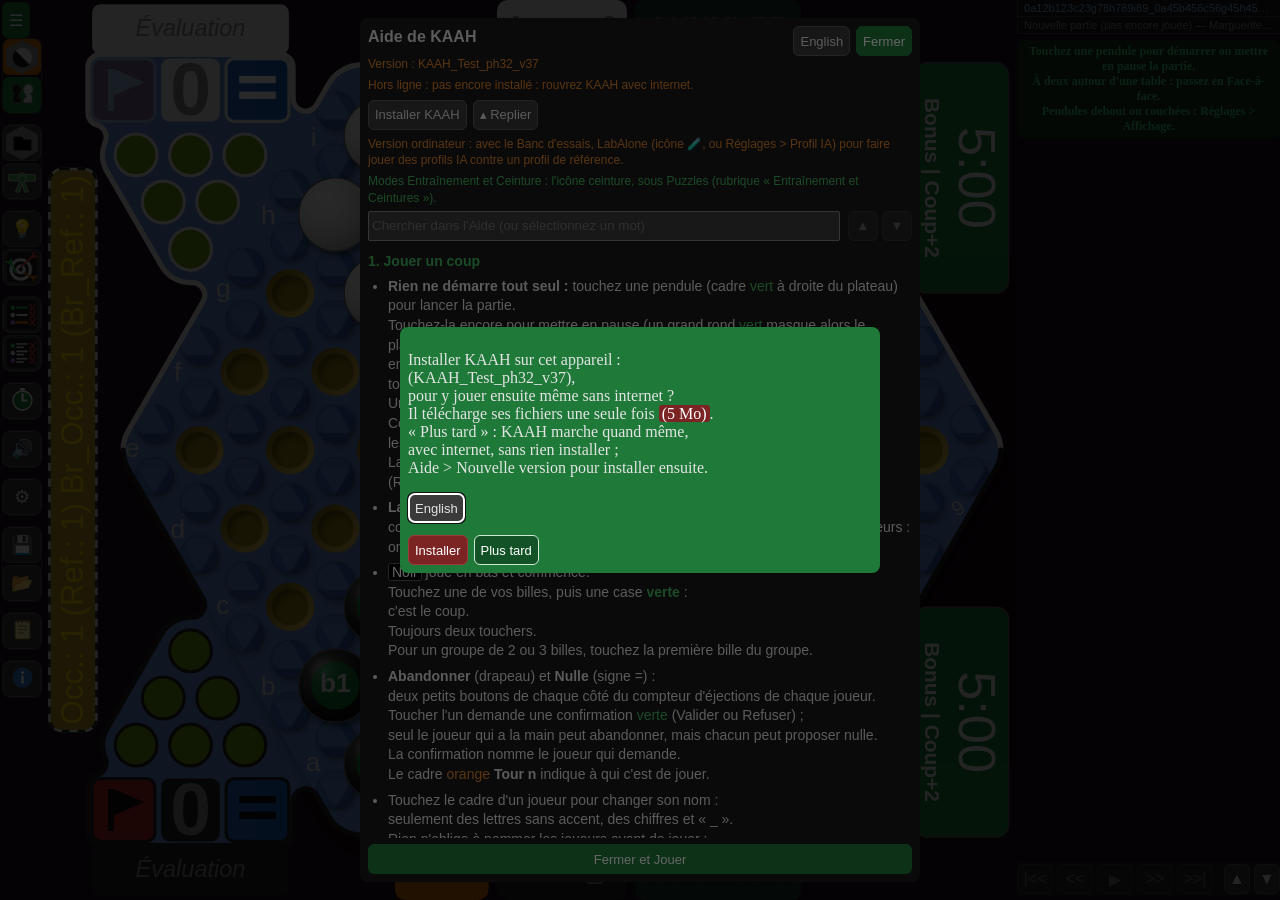
==== index.html @ 9de57379 "KAAH_Test_ph32_v37" ====
<!doctype html>
<html lang="fr">
<head>
  <meta charset="utf-8" />
  <meta name="viewport" content="width=device-width, initial-scale=1" />
  <title>KAAH</title>
  <link rel="stylesheet" href="./styles.css" />

  <!-- Rend l'application installable (phase 8). -->
  <link rel="manifest" href="./pwa/manifeste.webmanifest" />
  <meta name="theme-color" content="#1a1a1a" />
  <link rel="icon" href="./pwa/icones/favicon-32.png" />

  <!-- Safari/iOS ne lit pas le manifeste pour l'icone ni le mode
       "application" : il lui faut ces balises a lui, en plus. -->
  <link rel="apple-touch-icon" href="./pwa/icones/icone-apple-180.png" />
  <meta name="apple-mobile-web-app-capable" content="yes" />
  <meta name="apple-mobile-web-app-status-bar-style" content="black-translucent" />
</head>
<body>
  <!-- Colonne de gauche : sur ordinateur, reservee pour de futurs boutons
       (la barre d'outils a 18 boutons de KAAWA doit bien aller quelque
       part un jour — question ouverte de CLAUDE.md), en texte complet.
       Sur telephone (phase 15, correctif disposition), une etroite
       colonne d'ICONES a cote du plateau — saab a signale que ces
       boutons restaient invisibles en portrait (le plateau prenait toute
       la largeur). `#bouton-etendre-colonne` (telephone seulement, voir
       interface/disposition.js) deploie temporairement les libelles
       par-dessus le plateau, sans jamais reduire sa taille au repos —
       CLAUDE.md, "rien d'important au survol seul" : un vrai bouton,
       jamais un simple hover, un telephone n'ayant pas de curseur. -->
  <div id="colonne-gauche">
    <button id="bouton-etendre-colonne" title="Voir le nom des boutons" aria-label="Voir le nom des boutons">☰</button>
    <!-- 5 GROUPES ESPACES (phase 18, correctif de disposition) : demande
         explicite de saab, un ordre precis plutot que la liste plate
         d'avant — "[New] [Mes parties, Variantes, Pzl] [Conseil, Menaces]
         [Seq, Com, Occ] [Exporter, Importer]". Chaque `.groupe-boutons`
         encadre visuellement ses boutons (styles.css) ; l'espace ENTRE
         les groupes vient du `gap` d'#boutons-sauvegarde lui-meme, plus
         grand que celui, resserre, entre deux boutons d'un MEME groupe.
         Menaces (phase 19) rejoint desormais le groupe de Conseils, comme
         prevu. Sequence a quitte la barre de Navigation pour rejoindre ce groupe
         (voir interface/disposition.js) : desormais UN SEUL endroit pour
         les 3 boutons de panneau lies au coup regarde, plutot qu'un
         quatrieme separe dans une autre barre. -->
    <div id="boutons-sauvegarde">
      <div class="groupe-boutons">
        <button id="bouton-nouvelle-partie" title="Recommencer une partie neuve (celle-ci reste dans Mes parties)">
          <!-- Icone dessinee a la main (demande de saab, plutot que l'emoji
               "nouveau" generique 🆕) : un petit rond coupe en diagonale,
               blanc/noir, pour rappeler d'un coup d'oeil "une position de
               depart sur un plateau" — la Marguerite Belge, seule position
               de depart possible ici pour l'instant. Le fond hexagonal gris
               vient deja de .icone-hexagone (styles.css), inchange. -->
          <span class="icone-bouton icone-hexagone" aria-hidden="true">
            <svg viewBox="0 0 25 25" width="25" height="25">
              <defs>
                <clipPath id="icone-nouvelle-partie-diag">
                  <rect x="0" y="12.5" width="25" height="15" transform="rotate(45 12.5 12.5)"/>
                </clipPath>
              </defs>
              <circle cx="12.5" cy="12.5" r="10" fill="#e4e4e4" stroke="#888" stroke-width="0.6"/>
              <circle cx="12.5" cy="12.5" r="10" fill="#1a1a1a" clip-path="url(#icone-nouvelle-partie-diag)"/>
            </svg>
          </span>
          <span class="libelle-bouton">Nouvelle partie</span>
        </button>
        <!-- Face-a-face (phase 20) : deux joueurs de chaque cote d'un telephone
             pose a plat — voir interface/face-a-face.js. UN seul bouton : le
             plateau ne tourne jamais ; noms et coordonnees s'orientent, les
             fenetres de droite se retournent toutes seules vers le joueur qui
             doit jouer. Icone dessinee a la main (demande de saab, plutot que
             l'emoji de deux silhouettes de face) : deux tetes DE PROFIL qui se
             regardent, l'une noire, l'autre blanche. Intervertie avec
             Correspondance (saab, 2026-09-25), pour rester pres de "Nouvelle
             partie". -->
        <button id="bouton-face-a-face" title="Face-à-face : deux joueurs de chaque côté du téléphone (noms, coordonnées et fenêtres orientés vers celui qui joue)">
          <span class="icone-bouton" aria-hidden="true">
            <svg viewBox="0 0 25 25" width="25" height="25">
              <defs>
                <path id="icone-profil" d="M3 24 V17.5 C3 15.5 4.5 14.5 5 13 C2.5 12 1.5 9.5 2 7 C2.7 3.8 5.5 2 8.5 2.5 C11 3 12 5 12 6.5 L14 9.2 L12.2 10 L12.6 12 L11.5 12.5 C11.6 13.3 11 14 10 14.2 V17.5 C12 18.3 13 20 13 21.5 V24 Z"/>
              </defs>
              <use href="#icone-profil" transform="translate(0.3 1.2) scale(0.86)" fill="#1a1a1a" stroke="#888" stroke-width="0.7"/>
              <use href="#icone-profil" transform="translate(24.7 1.2) scale(-0.86 0.86)" fill="#e4e4e4" stroke="#888" stroke-width="0.7"/>
            </svg>
          </span><span class="libelle-bouton">Face-à-face</span>
        </button>
      </div>
      <div class="groupe-boutons">
        <button id="bouton-mes-parties" title="Voir et charger les parties enregistrées">
          <!-- Icone dessinee a la main (demande de saab, plutot que
               l'emoji jaune 📁) : un dossier tout simple, noir et blanc,
               dans le meme hexagone gris que les 3 autres boutons de
               position de depart. -->
          <span class="icone-bouton icone-hexagone icone-avec-jauge" aria-hidden="true">
            <svg viewBox="0 0 25 25" width="25" height="25">
              <path d="M4 6 L12 6 L14 9 L21 9 L21 19 L4 19 Z" fill="#000000" stroke="#1a1a1a" stroke-width="1"/>
            </svg>
            <!-- Jauge du nombre de parties enregistrees (phase 12ter,
                 interface/jauge-mes-parties.js) : `hidden` par defaut, montree
                 des la premiere partie enregistree. CORRIGE (saab) :
                 rectangle centre SUR L'ICONE (pas un rond dans un coin) —
                 posee ICI, enfant de l'icone plutot que du bouton, pour se
                 centrer sur elle seule (25x25) meme colonne deployee, ou le
                 bouton entier s'elargit avec le libelle a cote. -->
            <span id="badge-mes-parties" class="badge-mes-parties" hidden></span>
          </span>
          <span class="libelle-bouton">Mes parties</span>
        </button>
        <button id="bouton-variantes" title="Choisir une position de départ parmi les variantes de KAAWA">
          <!-- Icone dessinee a la main (demande de saab, plutot que l'emoji
               generique 🔀) : 3 mini-plateaux en V, comme un choix parmi
               plusieurs positions de depart — Marguerite Belge (coupee en
               diagonale, comme #bouton-nouvelle-partie) en haut a gauche,
               Standard (coupee a l'horizontale, pour la distinguer au
               premier coup d'oeil) en haut a droite, un "?" en bas pour les
               71 autres variantes. Tres petit (saab : "peut-etre un peu
               trop petit, fais au mieux") mais chaque rond reste lisible
               par sa seule silhouette blanc/noir. -->
          <span class="icone-bouton icone-hexagone" aria-hidden="true">
            <svg viewBox="0 0 25 25" width="25" height="25">
              <defs>
                <clipPath id="icone-variantes-diag">
                  <rect x="0" y="8" width="25" height="12" transform="rotate(45 7 8)"/>
                </clipPath>
                <clipPath id="icone-variantes-horiz">
                  <rect x="0" y="8" width="25" height="12"/>
                </clipPath>
              </defs>
              <circle cx="7" cy="8" r="5" fill="#e4e4e4" stroke="#888" stroke-width="0.5"/>
              <circle cx="7" cy="8" r="5" fill="#1a1a1a" clip-path="url(#icone-variantes-diag)"/>
              <circle cx="18" cy="8" r="5" fill="#e4e4e4" stroke="#888" stroke-width="0.5"/>
              <circle cx="18" cy="8" r="5" fill="#1a1a1a" clip-path="url(#icone-variantes-horiz)"/>
              <circle cx="12.5" cy="18" r="5" fill="#3a3a3a" stroke="#888" stroke-width="0.5"/>
              <text x="12.5" y="20.6" font-size="6.5" font-weight="bold" fill="#e4e4e4" text-anchor="middle">?</text>
            </svg>
          </span>
          <span class="libelle-bouton">Variantes</span>
        </button>
        <button id="bouton-puzzles" title="Choisir un puzzle de KAAWA : gagner en un nombre de tours impose">
          <!-- Icone dessinee a la main (demande de saab, plutot que
               l'emoji colore 🧩) : un carre, bord gauche tout simple, et
               3 pastilles CENTREES sur les 3 autres bords, 5/6 du diametre
               visible (celle du haut ressort, celles de droite et du bas
               rentrent). CORRIGE (saab : "enleve le trait noir du tour,
               mets en noir toute la partie sous la diagonale du carre de
               haut gauche a bas droite, et si possible un peu de relief
               avec une ombre si l'eclairage vient du haut gauche") :
               jamais de `stroke` ; le meme dessin est peint deux fois,
               une fois entierement clair, une fois entierement sombre
               MAIS DECOUPEE par un clip-path diagonal (meme technique que
               le rond de #bouton-nouvelle-partie) pour ne garder que sa
               moitie bas-droite — clair en haut a gauche, sombre en bas a
               droite, comme une bille eclairee d'en haut a gauche. Le
               relief vient d'un `feDropShadow` decale vers le bas-droite
               (`filter`, ombre portee), coherent avec cette meme lumiere. -->
          <span class="icone-bouton icone-hexagone" aria-hidden="true">
            <svg viewBox="0 0 25 25" width="25" height="25">
              <defs>
                <clipPath id="icone-puzzle-diag">
                  <rect x="0" y="12.5" width="25" height="15" transform="rotate(45 12.5 12.5)"/>
                </clipPath>
                <filter id="icone-puzzle-ombre" x="-50%" y="-50%" width="200%" height="200%">
                  <feDropShadow dx="0.8" dy="0.8" stdDeviation="0.5" flood-color="#000" flood-opacity="0.5"/>
                </filter>
              </defs>
              <g filter="url(#icone-puzzle-ombre)">
                <path d="M6 6
                         L10.71 6 A2.4 2.4 0 1 1 14.29 6
                         L19 6
                         L19 10.71 A2.4 2.4 0 1 0 19 14.29
                         L19 19
                         L14.29 19 A2.4 2.4 0 1 0 10.71 19
                         L6 19 Z"
                      fill="#e4e4e4"/>
                <path d="M6 6
                         L10.71 6 A2.4 2.4 0 1 1 14.29 6
                         L19 6
                         L19 10.71 A2.4 2.4 0 1 0 19 14.29
                         L19 19
                         L14.29 19 A2.4 2.4 0 1 0 10.71 19
                         L6 19 Z"
                      fill="#1a1a1a" clip-path="url(#icone-puzzle-diag)"/>
              </g>
            </svg>
          </span>
          <span class="libelle-bouton">Puzzles</span>
        </button>
        <!-- Phase 36 : l'Entrainement (interface/entrainement.js). -->
        <button id="bouton-entrainement" title="Entraînement / Ceinture : s'exercer, ou monter de ceinture en ceinture, en Variantes et en PZL">
          <!-- Une ceinture de judo verte, nouee (saab, 2026-10-09 : « mets une
               ceinture verte et peut-être augmente un peu la taille ») ; sa couleur
               suit la ceinture du proprietaire (interface/entrainement.js). -->
          <span class="icone-bouton icone-ceinture" aria-hidden="true">
            <svg viewBox="0 0 30 30" width="30" height="30">
              <rect x="1.5" y="8.5" width="27" height="6.5" rx="1.5" style="fill: var(--couleur-ceinture, #3fa34d)" stroke="#c8c8c8" stroke-width="0.9"/>
              <path d="M13.2 14.5 L8.6 25.5 L12.4 26.4 L15 17.2 Z" style="fill: var(--couleur-ceinture, #3fa34d)" stroke="#c8c8c8" stroke-width="0.9"/>
              <path d="M16.8 14.5 L21.4 25.5 L17.6 26.4 L15 17.2 Z" style="fill: var(--couleur-ceinture, #3fa34d)" stroke="#c8c8c8" stroke-width="0.9"/>
              <rect x="11.6" y="7.2" width="6.8" height="9.2" rx="1.8" style="fill: var(--couleur-ceinture, #3fa34d)" stroke="#c8c8c8" stroke-width="0.9"/>
              <rect x="12.4" y="8" width="5.2" height="3" rx="1" fill="#ffffff" opacity="0.18"/>
              <!-- 4 ronds (saab, 2026-10-09) : en haut a gauche la ceinture en Variantes,
                   a droite en PZL ; en bas les ceintures d'avant (« pour savoir si on est
                   passé par ex de blanc à noir ») — chacun visible s'il a une couleur. -->
              <circle class="rond-ceinture rond-variantes" cx="4.2" cy="4.2" r="3.4" style="fill: var(--rond-variantes, transparent)" stroke="#c8c8c8" stroke-width="0.9"/>
              <circle class="rond-ceinture rond-pzl" cx="25.8" cy="4.2" r="3.4" style="fill: var(--rond-pzl, transparent)" stroke="#c8c8c8" stroke-width="0.9"/>
              <circle class="rond-ceinture rond-variantes-precedente" cx="4.2" cy="25.8" r="3.4" style="fill: var(--rond-variantes-precedente, transparent)" stroke="#c8c8c8" stroke-width="0.9"/>
              <circle class="rond-ceinture rond-pzl-precedente" cx="25.8" cy="25.8" r="3.4" style="fill: var(--rond-pzl-precedente, transparent)" stroke="#c8c8c8" stroke-width="0.9"/>
            </svg>
          </span><span class="libelle-bouton">Entraînement</span>
        </button>
      </div>
      <div class="groupe-boutons">
        <button id="bouton-conseils" title="Voir les coups suggérés par la base de KAAWA pour cette position">
          <span class="icone-bouton icone-texte" aria-hidden="true">💡</span><span class="libelle-bouton">Conseils</span>
        </button>
        <!-- Menaces (phase 19) : une cible noir et blanc percee de trois fleches,
             rouge / verte / orange — les couleurs des fleches de menaces
             (voir interface/menaces.js). Dessinee a la main comme les icones de
             la Sequence, a la place de l'ancien texte "!?". -->
        <button id="bouton-menaces" title="Afficher/masquer les poussées possibles des deux camps">
          <svg class="icone-bouton icone-carre" viewBox="0 0 26 26" width="26" height="26" aria-hidden="true">
            <rect x="0.5" y="0.5" width="25" height="25" rx="3" fill="#1a1a1a" stroke="#3a3a3a"/>
            <circle cx="12" cy="15" r="9.2" fill="#e4e4e4" stroke="#888" stroke-width="0.5"/>
            <circle cx="12" cy="15" r="6.6" fill="#1f1f1f"/>
            <circle cx="12" cy="15" r="4.1" fill="#e4e4e4"/>
            <circle cx="12" cy="15" r="1.7" fill="#1f1f1f"/>
            <line x1="12.5" y1="12.5" x2="23.1" y2="3.3" stroke="#e04040" stroke-width="1.5" stroke-linecap="round"/>
            <path d="M20.8 5.4 L25.2 4.3 M20.8 5.4 L22.4 1.1" stroke="#e04040" stroke-width="1.3" stroke-linecap="round" fill="none"/>
            <line x1="8.5" y1="17.5" x2="2.8" y2="8.4" stroke="#2ecc55" stroke-width="1.5" stroke-linecap="round"/>
            <path d="M4.4 11 L4.1 6.5 M4.4 11 L0.5 8.8" stroke="#2ecc55" stroke-width="1.3" stroke-linecap="round" fill="none"/>
            <line x1="15" y1="18" x2="23.1" y2="22.3" stroke="#cc6a00" stroke-width="1.5" stroke-linecap="round"/>
            <path d="M20.3 20.8 L22.9 24.5 M20.3 20.8 L24.8 20.8" stroke="#cc6a00" stroke-width="1.3" stroke-linecap="round" fill="none"/>
          </svg>
          <span class="libelle-bouton">Menaces</span>
        </button>
      </div>
      <div class="groupe-boutons">
        <!-- Icones dessinees a la main (demande de saab, plutot que des
             emoji approximatifs) : un petit "tableau" sombre a 3 lignes,
             une par couleur de la Sequence (vert = origine, blanc =
             chemin, violet = branche — memes couleurs et meme ordre de
             priorite que rendu/arbre-ligne.js/classeCouleur), un ✕ rouge
             en bout de ligne comme le vrai bouton de suppression. Chaque
             icone ne differe des deux autres QUE par l'element central de
             chaque ligne :
               - Sequence : un trait, la couleur de sa ligne — sauf la
                 derniere (violet), en orange et plus epais, pour
                 representer le coup ACTIF (meme orange que .arbre-courant
                 partout ailleurs dans KAAH) ;
               - Commentaires : "Bla" (deux petits traits de texte), en
                 blanc sur les 3 lignes — un commentaire ne porte aucune
                 des 3 couleurs, seul le coup auquel il est attache en
                 porte une ;
               - Occurrences : "3", en bleu sur les 3 lignes — le seuil de
                 nulle par repetition (meme bleu que
                 .compteur-occurrences-seuil, "un seul signal bleu dans
                 toute l'appli"). -->
        <button id="bouton-sequence" title="Afficher/masquer la séquence des coups">
          <svg class="icone-bouton icone-carre" viewBox="0 0 26 26" width="26" height="26" aria-hidden="true">
            <rect x="0.5" y="0.5" width="25" height="25" rx="3" fill="#1a1a1a" stroke="#3a3a3a"/>
            <circle cx="5.5" cy="7" r="1.8" fill="#2ecc55"/>
            <line x1="9" y1="7" x2="17" y2="7" stroke="#2ecc55" stroke-width="1.5" stroke-linecap="round"/>
            <path d="M19.5 4.7 L23.5 9.3 M23.5 4.7 L19.5 9.3" stroke="#a33" stroke-width="1.4" stroke-linecap="round"/>
            <circle cx="5.5" cy="13" r="1.8" fill="#e4e4e4"/>
            <line x1="9" y1="13" x2="17" y2="13" stroke="#e4e4e4" stroke-width="1.5" stroke-linecap="round"/>
            <path d="M19.5 10.7 L23.5 15.3 M23.5 10.7 L19.5 15.3" stroke="#a33" stroke-width="1.4" stroke-linecap="round"/>
            <circle cx="5.5" cy="19" r="1.8" fill="#b070e0"/>
            <line x1="9" y1="19" x2="17" y2="19" stroke="#cc6a00" stroke-width="2.4" stroke-linecap="round"/>
            <path d="M19.5 16.7 L23.5 21.3 M23.5 16.7 L19.5 21.3" stroke="#a33" stroke-width="1.4" stroke-linecap="round"/>
          </svg>
          <span class="libelle-bouton">Séquence</span>
        </button>
        <button id="bouton-commentaires" title="Voir et écrire un commentaire pour chaque coup de la partie">
          <svg class="icone-bouton icone-carre" viewBox="0 0 26 26" width="26" height="26" aria-hidden="true">
            <rect x="0.5" y="0.5" width="25" height="25" rx="3" fill="#1a1a1a" stroke="#3a3a3a"/>
            <circle cx="5.5" cy="7" r="1.8" fill="#2ecc55"/>
            <line x1="9" y1="5.7" x2="17" y2="5.7" stroke="#e4e4e4" stroke-width="1.3" stroke-linecap="round"/>
            <line x1="9" y1="8.3" x2="14" y2="8.3" stroke="#e4e4e4" stroke-width="1.3" stroke-linecap="round"/>
            <path d="M19.5 4.7 L23.5 9.3 M23.5 4.7 L19.5 9.3" stroke="#a33" stroke-width="1.4" stroke-linecap="round"/>
            <circle cx="5.5" cy="13" r="1.8" fill="#e4e4e4"/>
            <line x1="9" y1="11.7" x2="17" y2="11.7" stroke="#e4e4e4" stroke-width="1.3" stroke-linecap="round"/>
            <line x1="9" y1="14.3" x2="14" y2="14.3" stroke="#e4e4e4" stroke-width="1.3" stroke-linecap="round"/>
            <path d="M19.5 10.7 L23.5 15.3 M23.5 10.7 L19.5 15.3" stroke="#a33" stroke-width="1.4" stroke-linecap="round"/>
            <circle cx="5.5" cy="19" r="1.8" fill="#b070e0"/>
            <line x1="9" y1="17.7" x2="17" y2="17.7" stroke="#e4e4e4" stroke-width="1.3" stroke-linecap="round"/>
            <line x1="9" y1="20.3" x2="14" y2="20.3" stroke="#e4e4e4" stroke-width="1.3" stroke-linecap="round"/>
            <path d="M19.5 16.7 L23.5 21.3 M23.5 16.7 L19.5 21.3" stroke="#a33" stroke-width="1.4" stroke-linecap="round"/>
          </svg>
          <span class="libelle-bouton">Commentaires</span>
        </button>
        <button id="bouton-occurrences" title="Voir les autres coups qui partagent cette position, ailleurs dans la partie">
          <svg class="icone-bouton icone-carre" viewBox="0 0 26 26" width="26" height="26" aria-hidden="true">
            <rect x="0.5" y="0.5" width="25" height="25" rx="3" fill="#1a1a1a" stroke="#3a3a3a"/>
            <circle cx="5.5" cy="7" r="1.8" fill="#2ecc55"/>
            <text x="9" y="9.6" font-size="7" font-weight="bold" fill="#4aa8ff">3</text>
            <path d="M19.5 4.7 L23.5 9.3 M23.5 4.7 L19.5 9.3" stroke="#a33" stroke-width="1.4" stroke-linecap="round"/>
            <circle cx="5.5" cy="13" r="1.8" fill="#e4e4e4"/>
            <text x="9" y="15.6" font-size="7" font-weight="bold" fill="#4aa8ff">3</text>
            <path d="M19.5 10.7 L23.5 15.3 M23.5 10.7 L19.5 15.3" stroke="#a33" stroke-width="1.4" stroke-linecap="round"/>
            <circle cx="5.5" cy="19" r="1.8" fill="#b070e0"/>
            <text x="9" y="21.6" font-size="7" font-weight="bold" fill="#4aa8ff">3</text>
            <path d="M19.5 16.7 L23.5 21.3 M23.5 16.7 L19.5 21.3" stroke="#a33" stroke-width="1.4" stroke-linecap="round"/>
          </svg>
          <span class="libelle-bouton">Occurrences</span>
        </button>
        <!-- Graphique (saab, 2026-10-17 : « ajouter l'icône Graphique dans le groupe
             d'icônes des tableaux, donc Seq/Com/Occ/Gra ») : le meme petit tableau sombre,
             les courbes des 4 groupes de l'evaluation dans leurs couleurs
             (moteur/ia-groupes.js) ; version de travail, comme son panneau. -->
        <button id="bouton-graphique" class="seulement-version-de-travail" title="Afficher/masquer le graphique : la part de chaque groupe de l'évaluation (Attaque, Compacité, Cohésion, Matériel) au fil des coups ; le plateau suit son curseur">
          <svg class="icone-bouton icone-carre" viewBox="0 0 26 26" width="26" height="26" aria-hidden="true">
            <rect x="0.5" y="0.5" width="25" height="25" rx="3" fill="#1a1a1a" stroke="#3a3a3a"/>
            <polyline points="3,8 8,6 13,10 18,5 23,7" fill="none" stroke="#e04848" stroke-width="1.5" stroke-linejoin="round" stroke-linecap="round"/>
            <polyline points="3,13 8,15 13,12 18,14 23,11" fill="none" stroke="#3a7bd5" stroke-width="1.5" stroke-linejoin="round" stroke-linecap="round"/>
            <polyline points="3,18 8,16 13,19 18,17 23,19" fill="none" stroke="#3fbf5a" stroke-width="1.5" stroke-linejoin="round" stroke-linecap="round"/>
            <polyline points="3,22 8,23 13,21 18,23 23,22" fill="none" stroke="#d9b62b" stroke-width="1.5" stroke-linejoin="round" stroke-linecap="round"/>
          </svg>
          <span class="libelle-bouton">Graphique</span>
        </button>
      </div>
      <!-- Correspondance (phase 24, interface/correspondance.js) : comme le
           menu « Correspondance ✉ » de KAAWA — creer, recevoir un coup,
           renvoyer son dernier code. Intervertie avec Face-à-face (saab,
           2026-09-25). Icone dessinee a la main, plus grande que les autres (saab) :
           une enveloppe OUVERTE, rabat leve, d'ou depasse une lettre qui porte
           le nombre de parties par correspondance en cours (vide s'il n'y en a
           aucune) ; le bouton passe en vert des qu'il y en a une —
           interface/correspondance.js, actualiserBoutonCorrespondance. -->
      <div class="groupe-boutons">
        <button id="bouton-correspondance" title="Correspondance : jouer à distance en s'envoyant des codes KAA1">
          <span class="icone-bouton" aria-hidden="true">
            <svg viewBox="0 0 25 25" width="29" height="29">
              <path d="M2 11 L12.5 2.5 L23 11 Z" fill="#9a9a9a" stroke="#555" stroke-width="0.7" stroke-linejoin="round"/>
              <rect x="5.5" y="4.5" width="14" height="14" rx="1" fill="#ffffff" stroke="#555" stroke-width="0.7"/>
              <text class="nombre-correspondances" x="12.5" y="12.6" font-size="8" font-weight="bold" fill="#1a1a1a" text-anchor="middle"></text>
              <path d="M2 11 L12.5 18 L23 11 V23 H2 Z" fill="#e4e4e4" stroke="#555" stroke-width="0.7" stroke-linejoin="round"/>
            </svg>
          </span><span class="libelle-bouton">Correspondance</span>
        </button>
      </div>
      <!-- Mode de pendule (phase 22bis) : rouvre le popup Chrono/Bonus/Delai
           SANS perdre le temps deja ecoule (interface/pendules-mode.js,
           moteur.changerModePendules). Avant Sons (saab).
           Icone dessinee a la main (correctif, saab : l'emoji ⏱ ne se
           laissait pas recolorer comme voulu — un glyphe de police n'a
           qu'UNE seule couleur pour tout son dessin, impossible de ne
           verdir que le fond du cadran sans toucher aux aiguilles) : un
           cadran vert (comme les pendules elles-memes en attente d'un
           clic), deux aiguilles EPAISSES, aucun point autour du cadran
           (simplifie, saab). -->
      <div class="groupe-boutons">
        <button id="bouton-mode-pendules" title="Changer le mode de pendule (Chrono, Bonus, Délai) sans perdre le temps déjà écoulé">
          <span class="icone-bouton" aria-hidden="true">
            <svg viewBox="0 0 25 25" width="25" height="25">
              <circle cx="12.5" cy="13.5" r="9.5" fill="var(--vert-demande)" stroke="#ffffff" stroke-width="1.3" />
              <rect x="10" y="1" width="5" height="2.6" rx="1" fill="#ffffff" />
              <line x1="12.5" y1="13.5" x2="12.5" y2="7" stroke="#ffffff" stroke-width="2.2" stroke-linecap="round" />
              <line x1="12.5" y1="13.5" x2="16.5" y2="13.5" stroke="#ffffff" stroke-width="2.2" stroke-linecap="round" />
            </svg>
          </span>
          <span class="libelle-bouton">Pendules</span>
        </button>
      </div>
      <!-- Sons (phase 21) : la boite des interrupteurs, interface/reglages-sons.js. -->
      <div class="groupe-boutons">
        <button id="bouton-sons" title="Régler les sons : un interrupteur par son">
          <span class="icone-bouton icone-texte" aria-hidden="true">🔊</span><span class="libelle-bouton">Sons</span>
        </button>
      </div>
      <!-- Reglages (phase 22) : couleurs, mode simple, coordonnees sur
           les billes, import/export — interface/reglages.js. -->
      <div class="groupe-boutons">
        <button id="bouton-reglages" title="Couleurs, sans relief, coordonnées, fichier de réglages">
          <span class="icone-bouton icone-texte" aria-hidden="true">⚙</span><span class="libelle-bouton">Réglages</span>
        </button>
      </div>
      <!-- Le banc d'essais (saab, 2026-10-08) : ordinateur seulement (styles.css,
           banc-ordinateur). interface/banc-essais.js. -->
      <div class="groupe-boutons banc-ordinateur">
        <button id="bouton-banc-essais" title="Banc d'essais (LabAlone) : faire jouer des profils IA contre un profil de référence, résultats en tableau">
          <span class="icone-bouton icone-texte" aria-hidden="true">🧪</span><span class="libelle-bouton">Banc d'essais (LabAlone)</span>
        </button>
      </div>
      <!-- L'apercu de KAAH_Test (saab, 2026-10-10) : seulement dans une version de
           travail (styles.css, version-locale) ; interface/apercu-test.js. -->
      <div class="groupe-boutons bouton-version-locale">
        <button id="bouton-apercu-test" title="Voir KAAH exactement comme dans KAAH_Test">
          <span class="icone-bouton icone-texte" aria-hidden="true">👁</span><span class="libelle-bouton">Test</span>
        </button>
      </div>
      <div class="groupe-boutons">
        <button id="bouton-exporter" title="Télécharger la partie en cours, au format de KAAWA">
          <span class="icone-bouton icone-texte" aria-hidden="true">💾</span><span class="libelle-bouton">Exporter</span>
        </button>
        <button id="bouton-importer" title="Charger un fichier de partie (KAAH ou KAAWA) — avec, si vous l'avez, sa page de recherches 1er coup (choisissez les deux fichiers ensemble)">
          <span class="icone-bouton icone-texte" aria-hidden="true">📂</span><span class="libelle-bouton">Importer</span>
        </button>
      </div>
      <!-- Bloc-notes personnel (phase 27) : "NP" comme dans KAAWA
           (kaa_app_ClO_Co.py, action_notes_perso) — un texte libre, jamais
           lie a une partie, qui survit au rechargement. Voir
           interface/notes-perso.js. Juste avant "i?", meme ordre que la
           barre d'outils de KAAWA. -->
      <div class="groupe-boutons">
        <button id="bouton-notes-perso" title="Bloc-notes personnel : notes libres, qui restent d'une partie à l'autre">
          <!-- Un bloc-notes (saab, 2026-10-27 : « Changer l'icone NP par l'icone d'un bloc note »). -->
          <span class="icone-bouton" aria-hidden="true"><svg viewBox="0 0 25 25" width="25" height="25"><rect x="5" y="4" width="15" height="18" rx="1.5" fill="#f4e7a1" stroke="#8a7a2a" stroke-width="1"/><path d="M8 9h9M8 12.5h9M8 16h6" stroke="#8a7a2a" stroke-width="1.2"/><path d="M8 2.5v3M12.5 2.5v3M17 2.5v3" stroke="#5a5a5a" stroke-width="1.4" stroke-linecap="round"/></svg></span><span class="libelle-bouton">Notes</span>
        </button>
      </div>
      <!-- Aide (phase 27, complétée) : "i?" comme dans KAAWA. -->
      <div class="groupe-boutons">
        <button id="bouton-aide" title="Aide : jouer, boutons, installation, problèmes connus">
          <!-- Un i dans un rond bleu (saab, 2026-10-27 : « comme ça existe souvent »). -->
          <span class="icone-bouton" aria-hidden="true"><svg viewBox="0 0 25 25" width="25" height="25"><circle cx="12.5" cy="12.5" r="10" fill="#2f7fd8"/><circle cx="12.5" cy="7.5" r="1.6" fill="#ffffff"/><rect x="11.2" y="10.5" width="2.6" height="8" rx="1" fill="#ffffff"/></svg></span><span class="libelle-bouton">Aide</span>
        </button>
      </div>
    </div>
  </div>

  <!-- Liste "Mes parties" (phase 12, suite) : toutes les parties jouees,
       chacune sauvegardee automatiquement (aucun geste manuel, voir
       interface/sauvegarde.js), entre lesquelles basculer depuis KAAH
       lui-meme — voir interface/mes-parties.js. <dialog> natif : la
       fenetre flottante et son fond assombri (::backdrop) sont geres par
       le navigateur, ESC la ferme tout seul. Passe en plein ecran sur
       telephone (styles.css), comme toute popup — regle CLAUDE.md, meme
       si le bouton qui l'ouvre n'existe encore que sur ordinateur. -->
  <dialog id="dialogue-mes-parties" class="dialogue dialogue-grand">
    <h2>Mes parties</h2>
    <!-- Visible seulement quand ce dialogue s'ouvre TOUT SEUL au demarrage
         pour confirmer une partie reprise automatiquement (phase 12,
         correctif) — jamais quand saab l'ouvre lui-meme depuis la colonne
         de gauche pour simplement consulter la liste. Voir
         interface/mes-parties.js, ouvrirPourConfirmationReprise : saab a
         signale pouvoir croire par erreur qu'il demarre une partie neuve
         alors qu'une partie est en fait reprise en silence. -->
    <p id="message-reprise-partie" class="message-reprise" hidden></p>
    <!-- Apercu de la partie previsualisee (meme principe qu'#apercu-variante
         et #apercu-puzzle) : la position a LA FIN DE LA BRANCHE PRINCIPALE
         (celle reellement jouee, `cheminOrigine` — jamais une branche
         d'essai), pas necessairement la position actuelle si la partie a
         ete rouverte au milieu de son arbre.
         Billes ejectees (rendu/ejections-apercu.js) : dessinees DANS ce
         meme <svg>, en 2 colonnes bas-gauche, comme KAAWA (son
         MiniBoard._draw) — pas un <svg> a part, voir ce fichier. -->
    <svg id="apercu-partie"></svg>
    <!-- Suppression de plusieurs parties d'un coup (saab : une par une, c'etait
         penible) : une case a cocher par ligne, plus CETTE case-ci (correctif,
         remplace les 2 boutons Tout selectionner/deselectionner d'avant, saab :
         "plus simple et laisse de la place") qui selectionne/desselectionne
         tout (ou le choix du panneau replie a cote, ▶/▼ comme dans Sequence),
         puis une confirmation verte. Voir interface/mes-parties.js. -->
    <div id="barre-parties" class="barre-parties">
      <span class="groupe-selection-parties">
        <input id="case-tout-parties" type="checkbox" class="case-partie" title="Tout sélectionner / tout désélectionner" />
        <button
          id="bouton-filtre-selection-parties"
          class="bouton-repli-parties"
          type="button"
          title="Choisir quel type de partie sélectionner"
          aria-label="Choisir quel type de partie sélectionner"
        >
          ▶
        </button>
      </span>
      <button id="bouton-exporter-parties" class="bouton-dialogue" type="button" disabled title="Un fichier par partie cochée (le format de KAAWA), à garder ou à envoyer">Exporter</button>
      <button id="bouton-supprimer-parties" class="bouton-dialogue" type="button" disabled title="Met les parties cochées à la corbeille (on peut les restaurer)">Supprimer la sélection</button>
      <!-- Jauge de l'icone "Mes parties" (phase 12ter) : le seuil qui la fait
           rougir se regle ICI (pas dans "Réglages", saab) — bas par defaut (2)
           pour voir le rouge sans creer 50 parties de test. Sur la MEME ligne
           que "Supprimer la sélection" (correctif, saab), texte raccourci.
           Voir interface/jauge-mes-parties.js. -->
      <label class="ligne-seuil-jauge">
        Alerte rouge &gt;
        <input id="champ-seuil-jauge-parties" type="number" min="0" step="1" />
        parties
      </label>
      <!-- Saab, 2026-10-24 : la place prise sur l'appareil (moteur/place-stockage.js) — plein, plus rien ne s'enregistre. -->
      <p id="place-stockage-parties" class="note-reglages"></p>
    </div>
    <!-- Rempli par interface/filtre-parties.js : un champ a cocher et remplir
         par element du titre des parties (demande de saab). -->
    <div id="panneau-filtre-selection-parties" class="panneau-filtre-selection" hidden></div>
    <div id="liste-parties" class="liste-dialogue"></div>
    <!-- Creer une partie (phase 23, interface/creation-partie.js) : ici plutot
         que dans la colonne de gauche (saab), depuis la position de depart de la
         partie choisie. -->
    <div class="boutons-dialogue-cote-a-cote">
      <button id="bouton-creer-partie-mes-parties" class="bouton-dialogue" type="button" title="Crée une nouvelle partie (variante, joueurs, pendules)">Créer partie</button>
      <!-- Corbeille (phase 26) : un bouton dans chacune des 3 boites, chacun
           ouvrant la corbeille de SON genre (interface/corbeille.js). -->
      <button id="bouton-corbeille-mes-parties" class="bouton-dialogue" type="button" title="Ouvre la corbeille des parties supprimées">Corbeille</button>
      <!-- Phase 35 : l'historique des joueurs (interface/historique-joueurs.js). -->
      <button id="bouton-historique-joueurs" class="bouton-dialogue" type="button" title="G/N/P et records de chaque joueur, humain ou machine">Joueurs</button>
      <button id="bouton-fermer-mes-parties" class="bouton-dialogue" type="button" title="Ferme cette fenêtre">Fermer</button>
    </div>
  </dialog>

  <!-- Le choix du mode (saab, 2026-10-10 : « une nouvelle boîte qui s'ouvre au clic de
       l'icône, avec un petit texte expliquant la différence entre Entraînement et
       Ceinture »), interface/entrainement.js. -->
  <dialog id="dialogue-choix-entrainement" class="dialogue">
    <h2>Entraînement / Ceinture</h2>
    <button id="bouton-mode-entrainement" class="bouton-dialogue bouton-mode-entrainement" type="button" title="Entraînement : des séries de jeux contre la machine, à votre rythme">Entraînement</button>
    <p class="note-reglages">Pour s'exercer : on choisit la ceinture qu'on veut, un jeu parmi ceux proposés, et on joue. Rien ne se gagne ni ne se perd ; tout est noté dans l'historique.</p>
    <button id="bouton-mode-ceinture" class="bouton-dialogue bouton-mode-entrainement" type="button" title="Ceinture : passer les grades, du plus facile au plus difficile">Ceinture</button>
    <p class="note-reglages">Pour monter de grade : on vise une ceinture et on réussit sa série ; une ceinture sautée se confirme ensuite. Les mêmes conditions de jeu qu'à l'Entraînement.</p>
    <div class="boutons-dialogue-cote-a-cote">
      <button id="bouton-fermer-choix-entrainement" class="bouton-dialogue" type="button" title="Ferme cette fenêtre">Fermer</button>
    </div>
  </dialog>

  <!-- La boite Entrainement / Ceinture (phase 36, interface/entrainement.js) : le nom,
       Variantes ou PZL, le tableau des reglages, l'historique, et les ceintures. -->
  <dialog id="dialogue-entrainement" class="dialogue dialogue-grand">
    <h2 id="titre-entrainement">Ceinture</h2>
    <p id="explication-entrainement" class="note-reglages"></p>
    <input id="champ-joueur-entrainement" type="text" maxlength="30" autocomplete="off" placeholder="Votre nom (obligatoire)" />
    <div id="noms-connus-entrainement" class="noms-connus" hidden></div>
    <label class="ligne-reglage case-proprietaire"><input id="case-proprietaire-entrainement" type="checkbox" /> C'est moi (le propriétaire de cet appareil : l'icône prend ma ceinture)</label>
    <p id="message-entrainement" class="note-reglages">Donnez votre nom (pas Joueur_1) : chacun a ses ceintures.</p>
    <div class="ligne-onglets-entrainement">
      <button class="bouton-filtre onglet-entrainement" type="button" data-sorte="variantes" title="Les variantes proposées par l'entraînement">Variantes</button>
      <button class="bouton-filtre onglet-entrainement" type="button" data-sorte="pzl" title="Les puzzles proposés par l'entraînement">PZL</button>
      <button id="bouton-tableau-entrainement" class="bouton-dialogue" type="button" title="Ouvre le tableau des réglages des grades (profil d'entraînement)">Tableau des réglages</button>
      <button id="bouton-historique-entrainement" class="bouton-dialogue" type="button" title="Les séries déjà jouées et leurs résultats">Historique</button>
    </div>
    <!-- La zone qui defile : le tableau des ceintures, et les jeux de la ceinture ouverte. -->
    <div class="corps-entrainement">
      <div id="tableau-entrainement"></div>
    </div>
    <div class="boutons-dialogue-cote-a-cote">
      <button id="bouton-fermer-entrainement" class="bouton-dialogue" type="button" title="Ferme cette fenêtre">Fermer</button>
    </div>
  </dialog>

  <!-- Une liste de jeux du tableau des reglages (interface/entrainement-listes.js). -->
  <dialog id="dialogue-liste-entrainement" class="dialogue dialogue-grand">
    <h2 id="titre-liste-entrainement">Jeux proposés</h2>
    <p class="note-apercu-test">Lecture seule : aperçu KAAH_Test (👁, en orange dans les icônes). Touchez 👁 pour revenir à la version de travail et modifier.</p>
    <p class="note-reglages"><span class="seulement-modifiable">Cochez les jeux proposés ; </span><span class="seulement-lecture">✓ : proposé ; </span>📌 : imposé (toujours proposé, à réussir dans la série).</p>
    <input id="recherche-liste-entrainement" type="search" placeholder="Chercher un nom" autocomplete="off" />
    <label id="ligne-autres-liste-entrainement" class="ligne-reglage"><input id="case-autres-liste-entrainement" type="checkbox" /> Montrer aussi les PZL des autres grades</label>
    <div id="corps-liste-entrainement" class="corps-entrainement"></div>
    <div class="boutons-dialogue-cote-a-cote">
      <button id="bouton-tout-cocher-liste-entrainement" class="bouton-dialogue" type="button" title="Coche toute la liste">Tout cocher</button>
      <button id="bouton-tout-decocher-liste-entrainement" class="bouton-dialogue" type="button" title="Décoche toute la liste">Tout décocher</button>
      <button id="bouton-valider-liste-entrainement" class="bouton-dialogue" type="button" title="Garde les cases cochées et ferme la liste">Valider</button>
      <button id="bouton-annuler-liste-entrainement" class="bouton-dialogue" type="button" title="Ferme la liste sans garder les changements">Fermer</button>
    </div>
  </dialog>

  <!-- Les tableaux Ceintures × Variantes et Ceintures × PZL du tableau des reglages
       (interface/entrainement-ceintures-jeux.js) : Valider et Fermer en haut, le
       tableau dans sa propre zone de defilement (ses barres restent dans la fenetre). -->
  <dialog id="dialogue-ceintures-jeux" class="dialogue dialogue-grand dialogue-ceintures-jeux">
    <h2 id="titre-ceintures-jeux">Ceintures × Variantes</h2>
    <p class="note-apercu-test">Lecture seule : aperçu KAAH_Test (👁, en orange dans les icônes). Touchez 👁 pour revenir à la version de travail et modifier.</p>
    <p class="note-reglages"><span class="seulement-modifiable">La case : le jeu est proposé à cette ceinture ; 📌 : imposé (toujours proposé, à réussir dans la série). Ligne d'un type : ✓ coche tous ses jeux pour la ceinture ; dessous, son nombre imposé (un jeu 📌 du type en fait partie ; au-delà des jeux cochés, ceux du type se cochent). « Imposés / série » en orange : la série s'allonge pour tenir tous les imposés. ⇉ : le jeu pour toutes les ceintures ; ✓ sous une ceinture : tous ses jeux ; ⧉ copie une colonne, 📋 la colle (Maj + 📋 : dans toutes les colonnes jusqu'à celle-ci) ; Maj + clic sur une case : toutes celles entre la précédente et elle ; le nom d'un jeu : son image. Cases pâles (PZL) : un autre grade que celui du PZL. Valider reporte dans le tableau des réglages (en orange, à valider là-bas).</span><span class="seulement-lecture">✓ : le jeu est proposé à cette ceinture ; 📌 : imposé (toujours proposé, à réussir dans la série). Sous le nom d'un type, le nombre de ses jeux imposés. « Imposés / série » : les jeux imposés, sur les jeux de la série.</span></p>
    <div class="barre-reglages-entrainement">
      <input id="recherche-ceintures-jeux" type="search" placeholder="Chercher un nom" autocomplete="off" />
      <button id="bouton-prereglage-ceintures-jeux" class="bouton-dialogue" type="button" title="Remplace tout le tableau : chaque ceinture propose tous les PZL des catégories jusqu'à la sienne, avec 1 imposé dans la sienne et 1 de plus à chaque catégorie en dessous (blanche : 1 ; jaune : 1 + 2 ; orange : 1 + 2 + 3...), jamais plus que la catégorie n'a de PZL. Un second clic remet le tableau d'avant.">Préréglage par catégorie</button>
      <button id="bouton-valider-ceintures-jeux" class="bouton-dialogue" type="button" title="Reporte les listes changées dans le tableau des réglages, en orange : il reste à Valider là-bas pour les enregistrer. Vert : une liste a changé.">Valider</button>
      <button id="bouton-fermer-ceintures-jeux" class="bouton-dialogue" type="button" title="Ferme ce tableau sans rien reporter : les changements faits ici sont oubliés">Fermer</button>
    </div>
    <div id="corps-ceintures-jeux" class="zone-ceintures-jeux"></div>
    <!-- L'image du jeu dont on touche le nom, pour information (saab, 2026-10-14). -->
    <div id="image-ceintures-jeux" class="image-ceintures-jeux" title="Toucher pour refermer" hidden>
      <svg id="svg-image-ceintures-jeux"></svg>
      <div id="nom-image-ceintures-jeux" class="note-reglages"></div>
    </div>
  </dialog>

  <!-- L'historique de l'Entrainement et des Ceintures (interface/entrainement-historique.js). -->
  <dialog id="dialogue-historique-entrainement" class="dialogue dialogue-grand">
    <h2>Historique</h2>
    <label class="ligne-reglage">Joueur <select id="choix-joueur-historique-entrainement"></select></label>
    <div id="corps-historique-entrainement" class="corps-entrainement"></div>
    <div class="boutons-dialogue-cote-a-cote">
      <button id="bouton-fermer-historique-entrainement" class="bouton-dialogue" type="button" title="Ferme cette fenêtre">Fermer</button>
    </div>
  </dialog>

  <!-- Le tableau des reglages de l'Entrainement (interface/entrainement-reglages.js,
       disposition 'tableau') : une case par reglage, avec ses couleurs. -->
  <dialog id="dialogue-tableau-entrainement" class="dialogue dialogue-grand dialogue-tableau-entrainement">
    <h2>Réglages de l'Entraînement</h2>
    <p class="note-apercu-test">Lecture seule : aperçu KAAH_Test (👁, en orange dans les icônes). Touchez 👁 pour revenir à la version de travail et modifier.</p>
    <div id="corps-tableau-entrainement" class="corps-entrainement"></div>
    <div class="boutons-dialogue-cote-a-cote">
      <!-- Les profils supprimes (saab, 2026-10-14 ; interface/corbeille.js) : version de travail seulement. -->
      <button id="bouton-corbeille-profils-entrainement" class="bouton-dialogue seulement-version-de-travail" type="button" title="Les profils d'Entraînement supprimés : les restaurer, ou vider la corbeille">Corbeille</button>
      <button id="bouton-fermer-tableau-entrainement" class="bouton-dialogue" type="button" title="Ferme le tableau ; des retouches en orange pas encore validées : il demande d'abord de les valider">Fermer</button>
    </div>
  </dialog>

  <!-- Historique des joueurs (phase 35, interface/historique-joueurs.js). -->
  <dialog id="dialogue-historique-joueurs" class="dialogue dialogue-grand">
    <h2>Historique des joueurs</h2>
    <label class="ligne-reglage"><input id="case-machines-historique" type="checkbox" checked /> Montrer les machines</label>
    <div id="contenu-historique-joueurs" class="contenu-historique"></div>
    <div class="boutons-dialogue-cote-a-cote">
      <button id="bouton-retour-historique" class="bouton-dialogue" type="button" hidden title="Revient à la liste des joueurs">◀ Joueurs</button>
      <button id="bouton-fermer-historique" class="bouton-dialogue" type="button" title="Ferme cette fenêtre">Fermer</button>
    </div>
  </dialog>

  <!-- Corbeille (phase 26) : suppression reversible des variantes/puzzles My
       et des parties. Un seul dialogue, ouvert depuis chaque boite sur SON
       genre ; une case par ligne, "Tout selectionner", "Restaurer la
       selection" (voir interface/corbeille.js). -->
  <dialog id="dialogue-corbeille" class="dialogue dialogue-grand">
    <h2 id="titre-corbeille">Corbeille</h2>
    <div class="barre-parties">
      <input id="case-tout-corbeille" type="checkbox" class="case-partie" title="Tout sélectionner / tout désélectionner" aria-label="Tout sélectionner" />
      <button id="bouton-restaurer-corbeille" class="bouton-dialogue" type="button" disabled title="Remet les éléments cochés à leur place">Restaurer la sélection</button>
    </div>
    <div id="liste-corbeille" class="liste-dialogue"></div>
    <div class="boutons-dialogue-cote-a-cote">
      <button id="bouton-vider-corbeille" class="bouton-dialogue" type="button" disabled title="Efface définitivement tout ce qui est dans la corbeille">Vider la corbeille</button>
      <button id="bouton-fermer-corbeille" class="bouton-dialogue" type="button" title="Ferme cette fenêtre">Fermer</button>
    </div>
  </dialog>

  <!-- Dialogue "Variantes" (phase 13) : les positions de depart de
       KAAWA (donnees/kaa-variantes.js), avec un apercu au premier clic
       et un chargement au second — voir interface/variantes.js. Favoris
       adaptes au navigateur plutot que le systeme a 3 fichiers de KAAWA
       (choix de saab, "essayons ta methode"). -->
  <dialog id="dialogue-variantes" class="dialogue dialogue-grand">
    <h2>Variantes</h2>
    <!-- Pas de viewBox ici : dessinerPlateau (interface/variantes.js) le
         pose lui-meme des le premier apercu, comme pour le plateau
         principal (rendu/plateau-svg.js, ajusterViewBox). -->
    <svg id="apercu-variante"></svg>
    <!-- Classement (phase 20ter) : interface/filtres-classement.js. -->
    <div id="filtres-variantes" class="barre-filtres"></div>
    <div id="liste-variantes" class="liste-dialogue"></div>
    <!-- Positions « My » (phase 23bis, interface/formulaire-position-my.js) :
         Modifier agit sur la variante previsualisee (et la copie, comme KAAWA) ;
         Exporter My n'apparait que s'il y en a. -->
    <div class="boutons-dialogue-cote-a-cote">
      <button id="bouton-nouvelle-variante-my" class="bouton-dialogue" type="button" title="Crée une variante à vous (My), en plaçant les billes">Nouvelle</button>
      <button id="bouton-modifier-variante-my" class="bouton-dialogue" type="button" disabled title="Modifie la variante My choisie">Modifier</button>
      <!-- Supprimer (phase 26) : seulement une variante My previsualisee,
           jamais une officielle (donnees/, jamais modifiee) — envoie a la
           corbeille, voir interface/corbeille.js. -->
      <button id="bouton-supprimer-variante-my" class="bouton-dialogue" type="button" disabled title="Met la variante My choisie à la corbeille">Supprimer</button>
      <button id="bouton-exporter-variantes-my" class="bouton-dialogue" type="button" hidden title="Enregistre vos variantes My dans un fichier JSON (format KAAWA)">Exporter My</button>
      <!-- Importer My (phase 26) : fusionne un KAA_variants_my.json dans les
           siennes, en renommant les doublons (moteur/positions-my.js,
           fusionnerEntreesMy) plutot que de les perdre comme KAAWA. -->
      <button id="bouton-importer-variantes-my" class="bouton-dialogue" type="button" title="Ajoute des variantes My depuis un fichier JSON (KAAWA ou KAAH)">Importer My</button>
      <button id="bouton-corbeille-variantes" class="bouton-dialogue" type="button" title="Ouvre la corbeille des variantes supprimées">Corbeille</button>
      <button id="bouton-creer-partie-variantes" class="bouton-dialogue" type="button" title="Crée une partie sur la variante choisie">Créer partie</button>
      <button id="bouton-fermer-variantes" class="bouton-dialogue" type="button" title="Ferme cette fenêtre">Fermer</button>
    </div>
  </dialog>

  <!-- Dialogue "Puzzles" (phase 16) : les 104 puzzles de KAAWA
       (donnees/kaa-puzzles.js). Meme geste que les Variantes juste au-dessus
       — apercu au premier clic, chargement au second — mais chaque ligne
       affiche EN CLAIR son objectif ("Noir gagne en 3 tours") plutot que le
       marqueur xtrNx du nom de fichier. Voir interface/puzzles.js. -->
  <dialog id="dialogue-puzzles" class="dialogue dialogue-grand">
    <h2>Puzzles</h2>
    <svg id="apercu-puzzle"></svg>
    <div id="filtres-puzzles" class="barre-filtres"></div>
    <div id="liste-puzzles" class="liste-dialogue"></div>
    <!-- Permutation aleatoire (phase 16bis, interface/puzzles-permutations.js) :
         un choix de puzzle, pas un reglage d'apparence — reste ici, jamais
         dans Réglages (demande de saab). -->
    <label class="ligne-reglage">
      <input id="case-permutation-aleatoire-puzzles" type="checkbox" />
      Permutation aléatoire à l'ouverture d'un puzzle
    </label>
    <!-- Saab, 2026-10-08 : « une coche Solver pour que je teste aussi des trucs » —
         decochee, le solveur ne verifie plus la solution d'un puzzle (pas de
         « Bravo » ni de refus : seulement gagne ou perdu dans ses tours). Version
         de travail seulement (styles.css, poids-ajout). -->
    <label class="ligne-reglage poids-ajout" title="Décochée : le solveur ne vérifie plus la solution des puzzles (seulement gagné ou perdu dans les tours) — pour essayer les machines">
      <input id="case-solveur-puzzles" type="checkbox" />
      Solveur (vérifie la solution d'un puzzle)
    </label>
    <div class="boutons-dialogue-cote-a-cote">
      <button id="bouton-nouveau-puzzle-my" class="bouton-dialogue" type="button" title="Crée un puzzle à vous (My), en plaçant les billes">Nouveau</button>
      <button id="bouton-modifier-puzzle-my" class="bouton-dialogue" type="button" disabled title="Modifie le puzzle My choisi">Modifier</button>
      <button id="bouton-supprimer-puzzle-my" class="bouton-dialogue" type="button" disabled title="Met le puzzle My choisi à la corbeille">Supprimer</button>
      <button id="bouton-exporter-puzzles-my" class="bouton-dialogue" type="button" hidden title="Enregistre vos puzzles My dans un fichier JSON (format KAAWA)">Exporter My</button>
      <button id="bouton-importer-puzzles-my" class="bouton-dialogue" type="button" title="Ajoute des puzzles My depuis un fichier JSON (KAAWA ou KAAH)">Importer My</button>
      <button id="bouton-corbeille-puzzles" class="bouton-dialogue" type="button" title="Ouvre la corbeille des puzzles supprimés">Corbeille</button>
      <button id="bouton-creer-partie-puzzles" class="bouton-dialogue" type="button" title="Crée une partie sur le puzzle choisi">Créer partie</button>
      <button id="bouton-fermer-puzzles" class="bouton-dialogue" type="button" title="Ferme cette fenêtre">Fermer</button>
    </div>
  </dialog>

  <!-- Creer une variante ou un puzzle a soi (phase 23bis) : plateau propre a la
       boite (interface/editeur-position.js), puis les champs de KAAWA
       (interface/formulaire-position-my.js). Plein ecran sur telephone. -->
  <dialog id="dialogue-position-my" class="dialogue dialogue-grand">
    <h2 id="titre-position-my"></h2>
    <div class="corps-position-my">
      <svg id="plateau-position-my"></svg>
      <p id="prochaine-couleur-my" class="note-reglages"></p>
      <label class="ligne-creation">
        Position
        <input id="champ-position-my" type="text" spellcheck="false" autocomplete="off" />
      </label>
      <div class="ligne-ejections-my">
        <label>Noires éjectées <input id="ejections-noires-my" type="range" /> <b id="valeur-ejections-noires-my"></b></label>
        <label>Blanches éjectées <input id="ejections-blanches-my" type="range" /> <b id="valeur-ejections-blanches-my"></b></label>
      </div>
      <label class="ligne-creation">
        Nom
        <input id="champ-nom-my" type="text" placeholder="(facultatif)" autocomplete="off" />
      </label>
      <label class="ligne-creation">
        Créateur
        <input id="champ-createur-my" type="text" placeholder="(facultatif)" autocomplete="off" />
      </label>
      <div id="section-variante-my">
        <div id="types-variante-my" class="types-variante-my"></div>
      </div>
      <div id="section-puzzle-my">
        <div class="boutons-dialogue-cote-a-cote ligne-choix-my">
          <button class="bouton-filtre" type="button" data-choix="typeDePuzzle" data-valeur="Mini_PZL" title="Mini puzzle (peu de billes)">Mini PZL</button>
          <button class="bouton-filtre" type="button" data-choix="typeDePuzzle" data-valeur="PZL" title="Puzzle normal">PZL</button>
        </div>
        <div class="boutons-dialogue-cote-a-cote ligne-choix-my">
          <button class="bouton-filtre" type="button" data-choix="niveau" data-valeur="E" title="Niveau facile">Easy</button>
          <button class="bouton-filtre" type="button" data-choix="niveau" data-valeur="M" title="Niveau moyen">Medium</button>
          <button class="bouton-filtre" type="button" data-choix="niveau" data-valeur="H" title="Niveau difficile">Hard</button>
        </div>
        <div class="boutons-dialogue-cote-a-cote ligne-choix-my">
          <span class="libelle-choix-my">Commence</span>
          <button class="bouton-filtre" type="button" data-choix="premierJoueur" data-valeur="noir" title="Noir joue le premier coup">Noir</button>
          <button class="bouton-filtre" type="button" data-choix="premierJoueur" data-valeur="blanc" title="Blanc joue le premier coup">Blanc</button>
        </div>
        <div class="boutons-dialogue-cote-a-cote ligne-choix-my">
          <span class="libelle-choix-my">Gagne</span>
          <button class="bouton-filtre" type="button" data-choix="gagnant" data-valeur="noir" title="Noir doit gagner">Noir</button>
          <button class="bouton-filtre" type="button" data-choix="gagnant" data-valeur="blanc" title="Blanc doit gagner">Blanc</button>
        </div>
        <label class="ligne-creation">
          Nombre de tours
          <input id="champ-tours-my" type="number" min="1" inputmode="numeric" />
        </label>
        <label class="ligne-creation">
          Solutions au 1er coup
          <input id="champ-solutions-my" type="number" min="0" inputmode="numeric" placeholder="(facultatif)" />
        </label>
        <label class="ligne-creation">
          Débuts de solution — branches séparées par |
          <input id="champ-debuts-my" type="text" spellcheck="false" autocomplete="off" placeholder="1.h5h4 | 1.g5h4" />
        </label>
      </div>
      <p id="resume-position-my" class="resume-position-my"></p>
      <p id="erreur-position-my" class="erreur-creation" hidden></p>
    </div>
    <div class="boutons-dialogue-cote-a-cote">
      <button id="bouton-annuler-position-my" class="bouton-dialogue" type="button" title="Abandonne cette position sans l'enregistrer">Annuler</button>
      <button id="bouton-enregistrer-position-my" class="bouton-dialogue" type="button" title="Enregistre cette position">Enregistrer</button>
    </div>
  </dialog>

  <!-- Confirmation avant une action irreversible (Annuler le dernier
       coup, supprimer une branche de la Sequence) — remplace
       window.confirm(), dont les boutons ("OK"/"Annuler", au choix du
       navigateur) preteraient a confusion avec le bouton de navigation
       "Annuler" qui declenche cette meme boite. Voir interface/confirmation.js. -->
  <!-- Bloc-notes personnel (phase 27) : notes libres, enregistrees a chaque
       frappe (localStorage, jamais liees a une partie) — voir
       interface/notes-perso.js. -->
  <dialog id="dialogue-notes-perso" class="dialogue dialogue-grand">
    <div class="aide-entete">
      <h2>Notes personnelles</h2>
      <button id="bouton-fermer-notes-perso-haut" class="bouton-dialogue" type="button" title="Ferme cette fenêtre">Fermer</button>
    </div>
    <textarea
      id="champ-notes-perso"
      class="champ-notes-perso"
      placeholder="Bug, idées, choses à retester..."
      aria-label="Notes personnelles"
    ></textarea>
    <button id="bouton-fermer-notes-perso" class="bouton-dialogue" type="button" title="Ferme cette fenêtre">Fermer</button>
  </dialog>

  <!-- Aide (phase 27, completee) : ce qui sert a jouer et tester KAAH. Voir
       interface/aide.js. Les explications d'installation detaillees sont
       dans docs/ (INSTALLATION_PC.md, _ANDROID.md, _IOS.md). -->
  <dialog id="dialogue-aide" class="dialogue dialogue-grand dialogue-aide">
    <!-- Titre et bouton Fermer FIXES en haut, corps qui defile au milieu (avec sa
         barre de defilement TOUJOURS visible), Fermer aussi en bas : on ne doit
         jamais avoir a defiler pour pouvoir fermer (saab). Echap ferme aussi. -->
    <div class="aide-entete">
      <div>
        <h2>Aide de KAAH</h2>
        <p id="version-kaah" class="aide-version"></p>
        <p id="hors-ligne-kaah" class="aide-version"></p>
        <!-- Saab, 2026-10-24 : la boite d'installation ou de nouvelle version, quand on le veut (index.html, en
             bas) ; sous le hors-ligne, dont il parle (dans les boutons du haut, il poussait Fermer hors de la
             fenetre). Pas .aide-version : il reste quand l'en-tete se replie. -->
        <!-- Saab, 2026-10-28 : « Pas évident de savoir qu'on peut replier en appuyant seulement sur la ligne
             'Version' » : un vrai bouton (interface/aide.js, preparerLEnteteQuiSeReplie), a cote. -->
        <div class="boutons-version-aide">
          <button id="bouton-nouvelle-version" class="bouton-dialogue bouton-nouvelle-version" type="button" title="Installer KAAH sur cet appareil, ou voir s'il existe une nouvelle version (vert : une nouvelle version attend)" hidden>Nouvelle version</button>
          <button id="bouton-replier-aide" class="bouton-dialogue" type="button" title="Replier ou déplier ces lignes (toucher la ligne Version le fait aussi)">▴ Replier</button>
        </div>
        <!-- Ordinateur ou telephone (saab, 2026-10-08) : meme fichiers, le seuil
             de 700 px (styles.css) choisit la ligne. -->
        <p class="aide-version banc-ordinateur">Version ordinateur : avec le Banc d'essais, LabAlone (icône 🧪, ou Réglages &gt; Profil IA) pour faire jouer des profils IA contre un profil de référence.</p>
        <p class="aide-version banc-telephone">Version téléphone : une version plus complète existe sur ordinateur, avec le Banc d'essais, LabAlone (faire jouer des profils IA entre eux, résultats en tableau).</p>
        <!-- Saab, 2026-10-10 : « ajoute en vert qu'il y a les modes Entrainement/Ceinture
             en dernière ligne de la version, et au 1er clic ça se replie sur version »
             (interface/aide.js). -->
        <p class="aide-version aide-modes">Modes Entraînement et Ceinture : l'icône ceinture, sous Puzzles (rubrique « Entraînement et Ceintures »).</p>
      </div>
      <div class="boutons-entete-aide">
        <button class="bouton-dialogue bouton-langue" type="button" data-changer-langue title="Fra / Eng : l'interface en français ou en anglais (la page se recharge)">English</button>
        <button id="bouton-fermer-aide-haut" class="bouton-dialogue bouton-fermer-aide" type="button" title="Ferme cette fenêtre">Fermer</button>
      </div>
    </div>
    <!-- En anglais : l'Aide reste en francais pour l'instant (saab, 2026-10-18 : « mettre de
         copier le texte pour le faire traduire par un traducteur »). -->
    <div class="seulement-en-anglais aide-a-traduire">
      <span>The Help is in French for now: copy it and paste it into a translator (DeepL, Google Translate…).</span>
      <button id="bouton-copier-aide" class="bouton-dialogue" type="button">Copy the Help text</button>
    </div>
    <!-- Chercher dans l'Aide (saab, 2026-10-08) : interface/aide-recherche.js. -->
    <div class="aide-recherche">
      <input id="champ-recherche-aide" type="search" placeholder="Chercher dans l'Aide (ou sélectionnez un mot)" aria-label="Chercher dans l'Aide" title="Tapez un terme, ou sélectionnez un mot dans le texte (double-clic, appui long) : il est cherché aussitôt" />
      <span id="compte-recherche-aide" class="aide-compte"></span>
      <button id="bouton-precedent-aide" class="bouton-dialogue" type="button" title="Endroit précédent (Maj+Entrée)">▲</button>
      <button id="bouton-suivant-aide" class="bouton-dialogue" type="button" title="Endroit suivant (Entrée)">▼</button>
    </div>
    <div class="aide-corps">
    <details open>
      <summary>Jouer un coup</summary>
      <ul>
        <li><b>Rien ne démarre tout seul :</b> touchez une pendule (cadre vert à droite du plateau) pour lancer la partie.<br>Touchez-la encore pour mettre en pause (un grand rond vert masque alors le plateau, avec le numéro de la pause : en revenant, vous voyez si quelqu'un en a pris une autre entre-temps) ; toucher n'importe où dessus reprend.<br>Un message vert le rappelle au-dessus du plateau tant que c'est le cas.<br>Contre une machine, pas de grand rond : les pendules passent au vert et le plateau reste visible, pour étudier. La pause marche aussi quand les machines rejouent une position déjà jouée (Relancer).</li>
        <li><b>La corde autour du plateau</b> reste toujours noire du côté de Noir (qui a commencé) et blanche du côté de Blanc, même avec des billes d'autres couleurs : on sait ainsi toujours qui a commencé.</li>
        <li>Noir joue en bas et commence.<br>Touchez une de vos billes, puis une case <b>verte</b> : c'est le coup. Toujours deux touchers.<br>Pour un groupe de 2 ou 3 billes, touchez la première bille du groupe.</li>
        <li><b>Abandonner</b> (drapeau) et <b>Nulle</b> (signe =) : deux petits boutons de chaque côté du compteur d'éjections de chaque joueur.<br>Toucher l'un demande une confirmation verte (Valider ou Refuser) ; seul le joueur qui a la main peut abandonner, mais chacun peut proposer nulle. La confirmation nomme le joueur qui demande.<br>Le cadre orange <b>Tour n</b> indique à qui c'est de jouer.</li>
        <li>Touchez le cadre d'un joueur pour changer son nom : seulement des lettres sans accent, des chiffres et « _ ». Rien n'oblige à nommer les joueurs avant de jouer : à la fin de la partie (6 billes, abandon, temps ou nulle), si un joueur s'appelle encore Joueur_1 ou Joueur_2, une seule boîte demande leurs noms, Blanc sur fond blanc, Noir sur fond noir : un champ vide garde son nom, <b>Valider</b> (vert) une fois ; un seul nom tapé sur deux, KAAH demande si l'autre reste ainsi.<br>(un espace devient « _ », un accent disparaît, tout autre signe est retiré — le nom entre dans le titre de la partie, où « - » et « , » servent de séparateurs)</li>
        <li>Le texte bleu au-dessus du nom de la partie est la position actuelle en notation compressée : touchez-le pour la copier — et voir ses 12 permutations (rotations, miroirs), voir plus bas.</li>
        <li>Partie terminée : touchez le cadre <b>Gagné Options</b> (vert), <b>Perdu Options</b> (rouge) — à droite du nom (pendules debout), ou sous la pendule du joueur du haut et au-dessus de celle du joueur du bas (pendules couchées) — ou <b>Nulle Options</b> pour choisir <b>Revanche</b> (couleurs inversées), <b>Same</b> (même position de départ), <b>Change</b> (autre variante) ou <b>Nouveau PZL</b> (autre puzzle).<br>Avec Revanche, chacun reste assis à sa place : le plateau se retourne (les Noirs, et la corde noire, sont alors du côté de celui qui les joue) mais les pendules, compteurs et noms restent du même côté.<br>Trompé d'Option (Same au lieu de Revanche, par exemple) ? Tant que personne n'a joué dans la nouvelle partie (ou seulement le premier coup d'une machine), son cadre dit <b>Tour 1 Options</b> : touchez-le et choisissez de nouveau ; la partie vide est oubliée.</li>
        <li>On gagne avec 6 billes éjectées (le compteur de chaque camp est près de sa piste).<br>En fin de partie, les billes du perdant rétrécissent (celles des deux camps pour une nulle ; taille réglable dans Réglages, Affichage) ; elles la gardent quand on navigue dans cette partie, et la reprennent sur une branche.</li>
        <li><b>Évaluation</b> : le petit cadre collé au compteur d'éjections de chaque camp donne la phase de la partie (<b>Ouv.</b>, <b>Mil.</b>, <b>Fin</b>) et la valeur de la position pour ce camp (positive : bonne pour lui ; « Gagne en 3 » quand une machine voit la fin ; « Livre » quand elle joue la base de coups).<br>Pour une machine, c'est la sienne ; pour un humain, « Évaluation » en grisé : touchez-le pour la voir (le jugement du profil Normal), encore pour la cacher.</li>
        <li><b data-icone="bouton-mode-pendules">Pendule ou Chrono</b> : seule la partie réellement jouée est à la pendule choisie (Bonus, Délai), jusqu'à sa fin.<br>Tout le reste — une branche, ou la suite jouée après une fin au temps — est en <b>Chrono</b> : le temps de chaque coup, qui part de 0 s, sans jamais faire perdre.<br>Perdue au temps, la partie reste perdue (titre en <b>T</b>) même si on continue à jouer après.<br>Le temps de chaque coup est enregistré : en naviguant, chaque pendule montre le temps d'alors.<br>Le petit cadre collé contre chaque pendule (côté plateau) est le <b>temps total</b> pris par ce camp jusqu'au coup regardé.</li>
        <li>Tout ce qui attend une réponse de votre part est en <b>vert</b> : vos billes jouables (un léger voile vert dessus, désactivable dans Réglages, « Sélection sur bille »), les cases de destination une fois une bille choisie, un choix de branche, des confirmations, une nulle, Annuler, une pendule qui attend.<br>Sélectionner une bille remplace son propre voile vert par un anneau orange, sans toucher aux autres.</li>
      </ul>
    </details>

    <details>
      <summary>Les boutons de la colonne de gauche</summary>
      <ul>
        <li><span class="dessin-icone dessin-icone-vert">☰</span> (en haut) : affiche le nom de chaque bouton.</li>
        <li><b>Réorganiser la colonne</b> : Réglages, « Réorganiser les groupes » — chaque groupe d'icônes reçoit ▲ et ▼ pour monter ou descendre ; touchez le <b>✓</b> vert en haut de la colonne pour finir.<br>L'ordre est retenu sur cet appareil ; « Ordre d'origine » (dans Réglages) le remet comme au départ.<br>« Choix des icônes » : une case par icône ; décochée, l'icône quitte la colonne (Réglages reste toujours). Deux préréglages : <b>Simple</b> (au départ : Variantes, Puzzles et Correspondance — tous trois dans Nouvelle partie —, Occurrences, Graphique et le Banc d'essais cachés) et <b>LabAlone</b> (toutes les icônes, pour la recherche). Dans un groupe dont des icônes sont cachées, l'infobulle de ses icônes dit lesquelles (sur téléphone : un appui long).</li>
        <li><b data-icone="bouton-nouvelle-partie">Nouvelle partie</b> : la partie en cours reste dans Mes parties.</li>
        <li><b data-icone="bouton-correspondance">Correspondance</b> : jouer à distance, comme dans KAAWA.<br>Créez la partie, puis après chaque coup un code <b>KAA1</b> s'affiche : envoyez-le (SMS, courriel…). Collez ici le code reçu de l'adversaire pour voir son coup.<br>On ne joue qu'à son tour ; le bouton Nulle y devient une proposition.<br>Le nombre dans l'enveloppe est celui de vos parties par correspondance en cours ; le bouton est vert dès qu'il y en a une, et <b>En cours</b> (en haut de la boîte) les liste : touchez-en une pour l'ouvrir.<br>Chaque appareil tient <b>un seul camp</b> d'une partie : pour essayer seul les deux camps, utilisez deux navigateurs différents (l'appli installée et son navigateur partagent la même mémoire).</li>
        <li>Le titre de Mes parties, Variantes, Puzzles et Corbeille donne le <b>nombre</b> de lignes affichées et leur <b>volume</b>, ex. « Mes parties (11, 10k) » (k = mille octets, M = million).</li>
        <li><b data-icone="bouton-mes-parties">Mes parties</b> : les parties enregistrées automatiquement. Un premier toucher montre un aperçu, le second charge la partie.<br>Un badge sur l'icône (vert, puis rouge) indique le nombre de parties enregistrées quand il devient important — supprimez-en (bouton <b>Supprimer la sélection</b>), elles restent quand même retrouvables dans la <b>Corbeille</b> (voir plus bas).<br><b>Exporter</b> (vert) : un fichier par partie cochée (le format de KAAWA, nommé comme dans la liste), à garder ou à envoyer ; <b>Supprimer la sélection</b> passe en rouge.<br>Le petit bouton <b>▶</b> à côté de la case « tout » déplie un <b>filtre</b> : un champ par élément du titre (date, événement, variante, joueurs, score, tours, vainqueur, statut, branches Br_) à remplir ou cocher ; le vainqueur s'écrit <b>x</b> (Noir), <b>n</b> (Nulle) ou <b>y</b> (Blanc), comme dans le titre, et se cherche aussi par ce mot ou par le nom du joueur ; seules les parties qui correspondent restent affichées, et « tout » ne coche qu'elles.<br>Le ▶ devient orange tant qu'un filtre cache des parties.<br><b>Joueurs</b> : l'historique de chaque joueur, humain ou machine (🤖) — parties, gagnées, nulles, perdues (au total, en Noir, en Blanc), séries, records (victoire la plus courte, la plus longue, la plus large, et les mêmes en défaite, chacun avec <b>Voir</b> pour rouvrir la partie si elle est encore dans la liste), bilan contre chaque adversaire et par variante. Il garde les parties même supprimées de la liste. Seuls les joueurs <b>nommés</b> y sont : un nom par défaut (Joueur_1…) n'est pas suivi. Dans la boîte du nom (touchez le nom sur le plateau), les noms déjà donnés s'affichent en boutons : un toucher le remet.</li>
        <li><b data-icone="bouton-variantes">Variantes</b> et <b data-icone="bouton-puzzles">Puzzles</b> : positions de départ et puzzles de KAAWA (aperçu au premier toucher, chargement au second).<br>Une rangée de boutons les classe (Équilibrées, Handi, types ; Easy, Medium...), le choix est retenu.<br>En bas : <b>Nouvelle</b> / <b>Modifier</b> créent vos propres positions (« My », exportables pour KAAWA) ; <b>Supprimer</b> (seulement sur une position « My ») l'envoie dans la Corbeille ; <b>Importer My</b> ajoute celles d'un fichier <code>KAA_variants_my.json</code> / <code>KAA_PZL_my.json</code> reçu d'un autre joueur (un nom déjà pris est renommé automatiquement, jamais perdu) ; <b>Créer partie</b> rejoue une suite de coups collée (Nacre ou AbaPro) depuis la position choisie — aussi dans Mes parties.<br>Dans Puzzles, un interrupteur en bas propose une <b>orientation aléatoire</b> à chaque ouverture (voir « Permutations » plus bas).</li>
        <li><b data-icone="bouton-conseils">Conseils</b> : les coups les plus joués dans la base de coups pour la position affichée.<br>Par défaut, la <b>fusion de 4 bases</b> : celle de KAAWA (PS), et les parties d'abal.online (AO), de Migs++ et d'ULA — en version <b>Multi</b> : les coups joués dans au moins 2 parties, et, dans chaque partie, le 1er coup que nulle autre n'a joué, pour chaque camp (là où elle sort du connu, souvent là où est l'erreur). Les 3 nombres d'un coup sont vus du camp au trait : ses parties gagnées (vert), nulles (bleu), perdues (rouge) — la base, elle, compte les victoires de Noir et de Blanc, comme KAAWA. Le livre des machines prend les coups qui gagnent le plus pour le camp qui joue. Dans une position vraiment symétrique (ex. Marguerite Belge), deux coups symétriques ont la même stat, la somme des deux (a1d4 et i9f6). Les bases complètes et les Multi de chaque source (KAA_NEXT_MOVE_REF_…_Best_Stat_Fus.csv) s'importent dans Réglages.<br><b>Réfléchir</b> (en tête du panneau) : KAI++ réfléchit sur la position avec le profil, le niveau et la réflexion choisis, <b>même si elle est dans le livre</b> ; sa réponse et sa séquence arrivent dans Réflexion IA (« Sugg. »), sa recherche par premier coup dans le tableau du dessous. Toucher une séquence la montre sur un petit plateau et, si le <b>Graphique</b> est ouvert (son icône, avec Séquence/Commentaires/Occurrences), dans ses courbes, en pointillé au bout de la partie (✕ revient à la partie) ; le bouton « Graphique » du petit plateau l'ouvre. Toucher un coup du livre le montre aussi dans le Graphique.</li>
        <li><b data-icone="bouton-menaces">Menaces</b> : affiche les poussées possibles des deux camps (vert : camp au trait, orange : l'autre, rouge : éjection).</li>
        <li><b data-icone="bouton-sequence">Séquence</b> : l'arbre des coups ; toucher un coup y ramène le plateau.<br>En haut, <b>Copie séquence Nacre</b> / <b>Copie séquence AP</b> copient les coups du départ jusqu'au coup regardé, comme dans KAAWA.<br><b data-icone="bouton-commentaires">Commentaires</b> : un commentaire par coup. <b data-icone="bouton-occurrences">Occurrences</b> : les autres endroits de la partie où la même position apparaît. <b data-icone="bouton-graphique">Graphique</b> (version de travail) : la part de chaque groupe de l'évaluation au fil des coups ; un clic sur son icône l'ouvre, un autre le ferme ; <b>Camp</b> passe de Noir à Blanc en un clic.<br>Au-dessus de ces trois onglets, <b>|&lt;H / &lt;H / H&gt;</b> retiennent les ENDROITS visités en touchant l'arbre (comme le retour d'un navigateur web) — différents des flèches de coup précédent/suivant, ci-dessous.</li>
        <li><b data-icone="bouton-face-a-face">Face-à-face</b> : mode deux joueurs de chaque côté d'un téléphone posé à plat (voir plus bas).</li>
        <li><b data-icone="bouton-sons">Sons</b> : un interrupteur par son, plus un curseur de volume. <b>Clic (ordinateur)</b> : sur ordinateur, un petit clic à chaque appui sur un bouton ou sur le plateau. <b>Vibration (tél.)</b> : sur téléphone, une brève vibration au même moment (Android ; l'iPhone ne la permet pas aux pages web) — elle reste active même quand le Son global est coupé.</li>
        <li><b>English / Français</b> (en haut de cette Aide, et sur la question d'installation) : l'interface en anglais ou en français (la page se recharge). En anglais, l'Aide reste en français pour l'instant : un bouton la copie, pour la coller dans un traducteur.</li>
        <li><b data-icone="bouton-reglages">Réglages</b> : des rubriques qui se déplient (Billes, Plateau, Coordonnées, Sélection et arrivée, Flèches Conseils, Flèches Menaces, Chevron, Affichage...) ; l'appareil retient celles qui sont ouvertes.<br>Couleurs de tout le plateau, des flèches (avec leur transparence) et du chevron du dernier coup.<br>Dans Affichage, en chiffres (avec − et + de chaque côté) : la taille des trous (sans relief), des coordonnées sur les billes et sur les cases d'arrivée, des ronds verts — jamais plus grands que la bille — et des billes du perdant (de la taille d'un trou, 0,66, à presque une bille).<br><b>Pendules et Occ à l'horizontale</b> (Affichage) : les pendules couchées en haut et en bas à droite du plateau, le compteur Occ sous le titre de la partie.<br>Tout s'applique tout de suite ; seuls le sans relief et les pendules à l'horizontale rechargent la page.<br>Ce qui diffère de <b>Défaut</b> est en <b>orange</b> : la ligne du réglage, le titre de sa rubrique et le nom du profil (dans la liste aussi).<br><b>Annuler</b> (en bas) défait le dernier changement, puis celui d'avant, jusqu'aux valeurs d'origine ; retouches des profils IA comprises, et même après avoir fermé puis rouvert Réglages (tant qu'on garde le même profil).</li>
        <li><b>Profils</b> de réglages : <b>Défaut</b> (les réglages d'origine) et les intégrés <b>Lune</b>, <b>Terre</b> (au départ) et <b>Soleil</b> ne changent jamais — une retouche crée votre profil, set_kaah_&lt;date&gt;. Pour un nouveau réglage, partez de l'un d'eux. Sur un de vos profils, une retouche l'enregistre tout de suite ; « Sauver... » sous un autre nom en fait un nouveau profil et rend au premier ce qu'il était quand vous l'avez choisi (pas de doublon). « Sauver... » propose un nom pour le profil affiché. <b>Comparer</b> : tous les profils côte à côte, une ligne par réglage (les couleurs en pastille), en orange ce qui diffère de Défaut ; touchez le nom d'un profil pour le choisir.<br>Attention : lui donner un nom déjà différent en crée un <b>nouveau</b> profil, même sans rien changer d'autre — l'ancien n'est pas supprimé pour autant, supprimez-le vous-même si vous n'en avez plus besoin.<br>« Supprimer » (avec confirmation) retire le profil affiché ; le profil <b>Défaut</b> ne peut pas être supprimé, une alerte le rappelle si vous essayez.</li>
        <li><b>Base de coups</b> (Réglages) : choisissez la base qui sert aux Conseils, comme « BDD moves » dans KAAWA.<br>« Importer une base... » ajoute un fichier <code>KAA_NEXT_MOVE_REF_(...).csv</code>, gardé sur cet appareil ; « Supprimer » le retire (la base intégrée, elle, ne se supprime pas).<br>Le choix fait partie du profil de réglages, sous le même nom que dans KAAWA.</li>
        <li>Export/import d'un fichier de réglages : les couleurs sans équivalent dans KAAWA restent dans le fichier, que KAAWA se contente d'ignorer, sans erreur.</li>
        <li><b data-icone="bouton-exporter">Exporter</b> / <b data-icone="bouton-importer">Importer</b> : enregistre ou charge une partie dans un fichier, au format de KAAWA. Importer demande le <b>préfixe</b> de l'expéditeur (ses initiales, par exemple) : il se met devant le nom de la partie, qui ne se confond plus avec une des vôtres et se regroupe avec ses autres parties. On peut choisir en même temps sa page de recherches 1er coup.</li>
        <li><b data-icone="bouton-notes-perso">Bloc-notes</b> : un bloc-notes personnel (bug, idées, à retester...), enregistré tout seul à chaque frappe — jamais lié à une partie précise.</li>
      </ul>
    </details>

    <details>
      <summary>Jouer contre la machine</summary>
      <ul>
        <li>Au début d'une partie (<b>Nouvelle partie</b> ou <b>Variantes</b>), la boîte du mode de pendule a une rubrique <b>Joueurs (Noir commence)</b> : Noir et Blanc sont chacun <b>Humain</b> ou <b>KAI++</b> (la machine, en C++) — deux machines peuvent jouer l'une contre l'autre, pour comparer deux profils. (KAI, l'ancienne machine en JavaScript, figée et 40 à 80 fois plus lente, ne se choisit plus ; elle rejoue les parties d'avant qui l'avaient.)<br>Pour chaque machine : son <b>niveau</b>, son <b>profil IA</b> et son <b>temps de réflexion maximum</b> (décimales permises, ex. 1,2 ; boutons <b>−</b> / <b>+</b> de palier en palier : 0,5 1 2 3 5 10 15 20 30 45 60 90 120 180 300 s, puis <b>∞</b>, sans limite — le champ vide ; la réflexion <b>proposée</b> pour son niveau est en <b>marron</b> : assez pour finir le niveau d'habitude, même sur un téléphone — elle suit le niveau tant qu'on n'y touche pas). La boîte retient votre dernier choix ; la toute première fois, une machine est proposée en <b>KAI++</b>, <b>niveau 1</b> (pour qu'un débutant puisse gagner : montez ensuite), avec l'IA par défaut.</li>
        <li><b>Type</b> de la partie (boîtes Nouvelle partie, Variantes, PZL, et <b>Pendule</b> pour le changer en cours de partie) : ce que le titre de la partie écrit après la date (2610300407, <b>Amical</b>, Marguerite Belge…). Tapez ce que vous voulez (Tournoi, Club…), ou touchez <b>Amical</b> ou <b>Test</b>.<br>Une partie <b>Test</b> (une IA contre une autre, recopiée à la main — AbaPro contre KAI++, par exemple) sert à corriger une erreur de copie vue plusieurs coups plus tard :<br>— <b>supprimer n'importe quel coup</b> de la partie (son ✕ dans la Séquence), avec tout ce qui le suit ;<br>— si la vraie suite a été jouée en branche, la faire <b>remonter</b> au-dessus de la partie (le <b>▲</b> du choix de la branche, quand « Coup suivant » arrive à l'embranchement) : elle <b>devient la partie</b>, jusqu'à son bout, et l'ancienne suite devient une branche, à supprimer par son ✕. Le titre suit : <b>Br_</b> tant qu'il reste une branche, plus rien sinon.<br>Dans les autres parties, seul le dernier coup se reprend et la partie reste toujours la première ligne (comme l'« Origine protégée » de KAAWA).<br>Une nouvelle partie propose le type de la précédente (une série de Test reste en Test), jusqu'à ce que vous le changiez ; Revanche et Same le gardent.</li>
        <li><b>Quelle force ?</b> L'IA par défaut, la plus récente (<b>Normal v5ElP5</b>), bat <b>AbaPro niveau 6</b> (6 parties à 4, en KAI++ niveau 6). Si elle est trop forte pour vous, entraînez-vous d'abord contre d'autres IA : un niveau plus bas, ou un autre profil IA (Agressif, Défensif, versions plus anciennes), puis remontez peu à peu.</li>
        <li><b>Élagage (El)</b>, pour chaque machine (boîte du mode de pendule et boîte du nom) : le nombre de coups qu'elle garde à chaque position. Vide (le nombre en <b>marron</b>) : celui de son profil ; un nombre le remplace, quel que soit le profil — pratique pour comparer plusieurs profils au même élagage, contre AbaPro par exemple ; <b>0</b> : sans élagage. Son nom le dit (KAI++6_Nor_30s_v5<b>El4</b>P5).<br><b>Attention : une machine sans élagage peut être très, très longue</b> aux niveaux hauts (sur un ordinateur : quelques secondes par coup au niveau 6, une minute ou plus au niveau 7, et au niveau 8 elle ne finit pratiquement jamais ; un téléphone est plusieurs fois plus lent). À éviter, ou gardez une <b>réflexion max</b> courte : elle joue alors le meilleur coup trouvé dans ce temps (mais voit moins loin). Avec élagage, au niveau 8, quelques secondes par coup suffisent d'habitude ; la réflexion <b>∞</b> (sans limite) la laisse toujours finir son niveau, et son nom le dit (KAI++8_Nor_<b>inf</b>_v5El10P5).</li>
        <li>Son nom dit tout : <b>KAI2_Nor_5s</b> = niveau 2, style Normal (Agr, Nor, Def), 5 s de réflexion (1s2 pour 1,2 s) ; <b>KAI++</b> pour la machine en C++, <b>_v2</b> au bout pour la version 2. Le fichier de la partie garde tous ses réglages, pour comparer.<br>Ses couleurs : en <b>marron</b>, ce qui est à sa valeur par défaut (KAI++, le niveau 1, la réflexion proposée pour son niveau, et le style et le profil de l'IA par défaut telle quelle) ; sinon le style (Nor) prend la couleur de ses réglages : <b>orange</b> pour une retouche pas encore validée (un élagage forcé, par exemple), vert ou jaune pour une validation récente ou ancienne.</li>
        <li><b>KAI et KAI++</b> jugent exactement pareil (vérifié) : aux niveaux 1 et 2, ils jouent aussi bien l'un que l'autre ; au niveau 3, chacun va aussi loin que son temps le permet — KAI jusqu'à 4 coups d'avance, KAI++ jusqu'à 8.</li>
        <li><b>Version 1 ou 2</b> (profils IA) : la version 2 compte aussi les <b>sumitos</b> possibles de chaque camp (3 contre 1, 3 contre 2, 2 contre 1), un peu plus ceux qui éjectent, et bien plus une <b>fourchette</b> (pousser dans les deux sens, ou plusieurs sumitos à la fois : l'adversaire n'en pare qu'un). Profils « Agressif v2 », « Normal v2 », « Défensif v2 ». La version 1 reste jouable telle quelle.<br><b>Version 2el</b> (« el » pour élaguer) : la 2, mais à chaque position, elle ne cherche que les <b>n</b> meilleurs coups (réglage <b>Élagage</b>, 10 au départ, avec − et +) : ceux qui donnent la meilleure valeur juste après le coup. Elle va donc bien plus loin dans le même temps, au risque de manquer un coup qui ne paie qu'après plusieurs coups. Son nom le dit : KAI2_Nor_5s_<b>v2el10</b>. Le tableau Recherche par 1er coup n'en montre plus que n. Trois profils de base l'ont déjà, avec 10 coups : <b>Agressif v2el</b>, <b>Normal v2el</b>, <b>Défensif v2el</b>.<br><b>Version 3</b> (version de travail, jouée par KAI++ ; KAI aussi, mais lentement) : la 2, plus trois choses. <b>Les cases</b> : chacune des 9 cases distinctes du plateau (<b>e5 d4 c4 c3 b4 b2 a3 a2 a1</b>, chacune valant aussi pour les cases qui lui ressemblent par rotation ou miroir) a une valeur en plus du Centre, pour une bille à soi, l'opposé pour une bille adverse ; au départ, les 2 couronnes éjectables sont négatives (b : −5, a : −10, coin a1 : −12). <b>La compacité</b> : la distance moyenne, en coups, entre ses billes deux à deux — plus elle est petite, plus le bloc est compact ; son poids compte par coup de distance de moins que l'adversaire. <b>Gain et Perte (score)</b> : chaque éjection déjà faite rend la suivante plus précieuse (la 2e prise rapporte Gain + Gain (score), la 3e Gain + 2 × Gain (score)…), de même pour les pertes : en fin de partie, la machine sait s'il vaut mieux attaquer ou se défendre. Profils <b>Agressif v3</b>, <b>Normal v3</b>, <b>Défensif v3</b> ; version <b>3el</b> pour élaguer.<br>Chaque poids a aussi sa <b>case</b> : décochée, il ne compte plus (0), recochée, il reprend sa valeur. <b>Version 5</b> (version de travail) : la 4, le poids <b>Sumito</b> séparé en trois, un par sorte de poussée — <b>Sumito 3/2</b>, <b>3/1</b>, <b>2/1</b> ; par défaut chacun vaut le Sumito de la 4, pour qu'elle joue d'abord exactement comme elle (profils … v5 et … v5el). <b>Version 4</b> (version de travail) : la 3, plus le <b>Piège</b> — chaque bille adverse des couronnes b et a qui ne peut faire aucun pas vers le centre (seule, avec ses amies en ligne, ou en poussant : le triangle a3 contre b3 b4 c4) rapporte ce poids, chacune des siennes le coûte. Le vrai piège (les deux camps jouent) est trop long pour chaque position : la version 4 n'en regarde que l'immobilité. Profils <b>Agressif v4</b>, <b>Normal v4</b>, <b>Défensif v4</b> ; version <b>4el</b> pour élaguer.<br>Dans le choix d'une machine (début de partie, boîte du nom), la petite liste devant le profil n'en montre qu'un <b>style</b> (Agr, Nor, Déf ou Tous), et chaque profil à vous est suivi de ses <b>anciennes versions</b> (« ↳ h2 · 03/10 14:10 »), jouables telles quelles (la machine s'appelle alors …_h2). Les boutons du bas de ces boîtes restent toujours visibles. Les profils de base sont rangés <b>par style</b>, puis par force : Agressif, Agressif v2, v2el, v3, v3el, v4, v4el, puis Normal…, puis Défensif… — pour opposer deux machines du même style en ne changeant que la version. Chaque version à partir de la 2 a son profil « el », qui garde ce marqueur quand on le retouche (Normal v3el_v2).<br><b>Livre d'ouvertures</b> : chaque profil dit s'il s'en sert (case Livre, coche par défaut) ; choisir le profil au début de la partie reprend sa case, que Réglages > Machine > Livre d'ouvertures peut interdire à toutes les machines.<br><b>Comparer</b> : tous les profils côte à côte ; les cases e5 à a1 y montrent la <b>valeur totale</b> d'une bille à soi sur elles (Centre × ses pas, plus sa valeur propre en version 3 ; le bord a ses poids à part) ; toucher le titre <b>Centre</b> cache ou montre les cases d4 à a2 (e5 et a1 restent) ; tirer le bord droit d'un titre élargit ou rétrécit sa colonne.<br><b>Sur ordinateur</b>, survoler une case affiche sa notation, ses coordonnées axiales et ce qui l'occupe ; le <b>clic droit</b> sur une bille ouvre son panneau, à côté du plateau sur la ligne e (à déplacer par son titre) : ce qu'elle apporte à chaque terme, de Gain à Fourchette (l'évaluation avec elle moins sans elle) et leur <b>total</b>, pour la machine et pour d'autres profils IA côte à côte ; puis sa distance moyenne aux siennes, la bille adverse la plus proche, si elle est poussée ou éjectable, et, pour une bille des couronnes b et a, son <b>Piège</b> : KAI++ cherche, les deux camps jouant (l'adversaire peut lui couper la route), si elle sort de la zone éjectable en 4 de ses coups au plus quoi que fasse l'adversaire — « sort en 2 coups, d'abord … », « piégée : aucune sortie en 4 coups », ou « piégée sur 3 coups (au-delà : trop long) » ; quelques secondes au plus, sans gêner la machine qui joue. La <b>Course</b> en est la mesure rapide, sans réponse de l'adversaire (les autres billes ne bougent pas). Le bouton <b>Aire</b> (vert ; orange pendant le dessin) : appuyer (bouton gauche ou droit de la souris) sur une case et glisser jusqu'à relâcher — 2 cases suffisent (une ligne, un sumito) —, le trait suit les cases survolées (et celles que la souris saute, en ligne droite : les 6 coins suffisent pour tout le plateau), le lien de fermeture apparaît en revenant sur la première, relâcher le ferme ; le bouton <b>Plateau</b> prend tout le plateau d'un coup (Échap annule ; le plateau ne joue pas pendant ce temps). Les billes des deux camps dans l'aire forment une position, évaluée terme par terme pour le camp de la bille — tout le plateau donne exactement l'évaluation de la machine. Pour chaque profil, deux colonnes : <b>seule</b> (l'aire comme si rien d'autre n'existait, ni les éjections de la partie : Gain et Perte y valent 0) et <b>avec l'ext.</b> (ce que les billes de l'aire apportent à toute la position : avec elles moins sans elles ; Gain et Perte : les éjections déjà faites dans la partie ; le réglage de chaque terme en gris, « +5000/+1000 ») — tout le plateau (bouton <b>Plateau</b>) y donne l'évaluation de la machine ; depuis une case vide, l'aire est celle du camp au trait ; le profil de la machine en orange. Un clic droit sur une bille adverse ouvre la même aire pour son camp, dans un 2e panneau collé au 1er. Les panneaux s'agrandissent ou rétrécissent par leur coin en bas à droite. Le bouton ⚙ choisit les termes, les profils, les mesures et les champs du survol.<br><b>Affiner les IA, c'est sur ordinateur</b> : le <b>Graphique</b> (son icône, avec Séquence/Commentaires/Occurrences, ou Réglages > Profil IA ; au-dessus de la Séquence) montre les courbes (chaque éjection en pointillé vertical : vert quand l'adversaire du camp choisi perd une bille, rouge quand c'est le camp choisi) et, sous elles, les <b>barres</b> du coup (chaque terme, sa valeur et sa part de l'évaluation) ; sa <b>poignée de gauche</b> élargit la colonne de droite aux dépens du plateau (comme celle de la Séquence), son coin en bas à droite l'allonge, et les barres se détachent par leur poignée pour se poser où l'on veut. Sur téléphone, trop petit, seulement un aperçu : les courbes, sans les barres.</li>
        <li>Sur le plateau, son nom est sur fond <b>vert</b>. Touchez son nom : <b>Arrêt de la machine</b> la fait jouer tout de suite son meilleur coup si elle réfléchit, puis elle ne joue plus (nom sur fond gris) — pour essayer un coup à sa place ; <b>Marche</b> la relance.<br>Tant que la boîte du nom est ouverte, la machine et les pendules sont <b>arrêtées</b> : elles reprennent en la fermant. La boîte montre son choix (KAI ou KAI++, niveau, profil IA, réflexion) et ses <b>poids</b> en colonne : le changer vaut pour la suite de la partie (son nom suit) ; <b>Humain</b> la remplace par un joueur.<br>Pour un humain, le bouton <b>IA</b> de la même boîte ouvre ce choix : une machine joue à sa place pour la suite. Le bouton <b>Suggestion</b> demande seulement son coup à la machine choisie (KAI++ si vous n'en choisissez pas) : il s'affiche dans Réflexion IA (« Sugg. → a1b2 », touchez-le pour le jouer), et le coup que vous jouez ensuite — celui-là ou un autre — reçoit la suggestion en commentaire, en rouge.</li>
        <li>Le <b>nom d'un profil IA</b> se calcule de ses réglages : <b>Normal v5ElP2_v3</b> — le style, la version, <b>El</b> s'il élague, <b>P2</b> son jeu d'<b>ajouts</b> (chaque suffixe a sa majuscule : Sv, Ec, Ef… ; un même jeu garde toujours le même numéro, quelle que soit la version : si P2 = EcEf, alors v4ElP2 a aussi Ec et Ef), puis <b>_v3</b> son jeu de <b>poids</b> dans cette famille (le premier n'en a pas ; valider une retouche des poids prend le suivant, changer les ajouts change de P). La machine reprend ce nom : <b>KAI++8_Nor_30s_v5El10P2_v3</b> (niveau, réflexion, élagage) ; <b>_h2</b> : une ancienne version de l'historique du profil (« ↳ h2 » dans les listes). Survoler un profil montre ses ajouts en clair et, pour un profil d'avant ces noms, son ancien nom. Les numéros P des jeux d'ajouts des profils intégrés sont <b>les mêmes sur tous les appareils</b> (P1 à P5 : l'IA par défaut est partout Normal v5ElP5), pour comparer ; ceux de vos propres jeux d'ajouts sont gardés sur cet appareil (« Exporter tout » les emporte), après les fixes ; un profil importé reçoit ceux d'ici. Au banc, ce qu'on fait varier s'abrège : ScGain80, E5+30, A1-10, Sv sans.</li>
        <li><b>Fin de partie vue</b> (« Gagne en n », « Perd en n ») : la machine retient sa séquence et, tant que l'adversaire répond comme prévu, joue la suite sans chercher (« fin vue » dans le tableau).</li>
        <li><b>Réflexion IA</b>, sous le titre de la partie (à déplier) : pour chacun de ses coups, le temps, la profondeur, les positions examinées, l'évaluation et la séquence qu'elle prévoit (sur 2 lignes) ; la ligne en vert est celle qu'elle cherche en ce moment. Gardé dans le fichier : on le retrouve en rejouant la partie.<br>Touchez une <b>séquence prévue</b> : elle se rejoue sur un petit plateau, coup par coup (|&lt;&lt; &lt;&lt; &gt;&gt; &gt;&gt;|, ou touchez le plateau ou un coup).<br>Case <b>en commentaire</b> (décochée au départ, entourée de vert tant qu'elle est vide, pour rappeler qu'on peut la cocher) : chaque ligne est aussi écrite dans le commentaire du coup.<br>Case <b>Essai sur position</b> : ouvre Réglages sur l'essai des poids (voir Profils IA), avec le profil de la machine au trait, sans bloquer le plateau — on peut naviguer, l'essai suit la position. La décocher (ou fermer Réglages) le referme. L'essai a ses propres boutons |&lt;&lt; &lt;&lt; &gt;&gt; &gt;&gt;| : la boîte posée à droite pour voir le plateau, on navigue sans eux. « Créer Es_ » ouvre la copie sur le coup essayé.<br>Revenu sur une position où l'on a joué <b>à sa place</b>, la machine (en marche) dit en jaune ce qu'elle <b>aurait joué</b> (« → a1b2 »), sans le jouer ; touchez ce coup pour le jouer (une nouvelle branche).<br>Touchez un coup du tableau : le plateau va à ce coup (comme dans la Séquence). Le coup regardé sur le plateau est <b>encadré</b>.<br>Sur ordinateur, la <b>barre de navigation</b> (|&lt;&lt; &lt;&lt; ▶ &gt;&gt; &gt;&gt;|) est une seule, toujours visible, tout en bas de la colonne des tableaux ; ses boutons <b>▲ ▼</b> la font monter ou descendre entre deux tableaux (l'appareil retient sa place). Sur téléphone, elle est sous les tableaux.<br>Bouton <b>Auto</b> / <b>Pas à pas</b> (titre du tableau) : en Pas à pas, la machine au trait attend qu'on touche <b>Coup IA ▶|</b> pour jouer un coup (pratique en machine contre machine pour suivre la partie), et sa pendule ne tourne pas pendant ce temps ; Auto : elles jouent toutes seules.<br>Bouton vert <b>▶ Relancer</b> : les machines jouent depuis la position regardée, même déjà jouée (au début d'une partie, par exemple) : leur coup suit la partie s'il est le même, sinon il ouvre une branche, et elles continuent. Naviguer ailleurs arrête la relance.<br>Sur ordinateur, les tableaux prennent toute la hauteur libre : Réflexion IA autant que possible, la Séquence le reste. Les poignées de la Séquence restent : sa largeur (celle de la colonne, le plateau rapetisse au besoin) et sa hauteur (Réflexion IA prend alors le reste).<br><b>Recherche par 1er coup (KAI++)</b>, sur ordinateur, dépliée sous le tableau : pour chaque profondeur finie, combien de premiers coups, de positions examinées et de temps, puis les 10 meilleurs premiers coups — leur évaluation (« ≤ » : écarté par l'élagage, il vaut au plus cela), <b>Temps</b> : quand sa séquence a été trouvée, compté depuis le début de la réflexion (entre parenthèses, son temps max), puis <b>Sous lui</b> : le temps passé à chercher sous ce coup ; les positions examinées sous chacun, ce que sa séquence entière change à chaque poids (<b>Gain, Perte, Centre, Cohés.</b>…, comme dans l'Essai, avec la valeur du poids entre parenthèses : Gain (1000) ; la ligne <b>Position</b> donne les termes de départ), la suite prévue — et ce qu'ont coûté les autres. Touchez un premier coup ou sa suite : la séquence se rejoue sur un petit plateau. Le coup réellement joué depuis cette position est encadré. Sur ordinateur, une poignée sur le bord gauche des tableaux change leur largeur, comme celle de la Séquence (le plateau rapetisse au besoin). À côté, la place qu'elles prennent sur l'appareil (par exemple « 340 Ko (max 1465) », en orange quand c'est presque plein) et <b>Vider</b> pour toutes les oublier. Case <b>Garder</b> (décochée au départ) : les recherches restent sur l'appareil d'une ouverture à l'autre ; décochée, elles ne servent que le temps de cette ouverture (celles déjà gardées restent jusqu'à Vider) — pour ne pas remplir la mémoire sans le savoir. Pleines, les plus anciennes s'effacent pour faire place aux nouvelles : juste avant la première fois, KAAH propose de les exporter d'abord. Bouton <b>Exporter</b> (titre du tableau) : toutes les recherches gardées dans une page <code>recherches_kaah_….html</code>, partie par partie, chaque recherche dans l'ordre des coups avec son tableau tel qu'ici (couleurs comprises), et le profil de la machine seulement quand il apparaît ou change ; elle s'ouvre dans le navigateur, s'imprime, et <b>Excel</b> l'ouvre aussi. Bouton <b>Importer</b> : reprend une de ces pages (la vôtre ou celle d'un autre) — ses recherches se rangent par position et s'affichent en naviguant dans leur partie, sans nom à chercher ; avec <b>Importer</b> de la colonne d'icônes, choisissez la partie et sa page ensemble. Ouverte, elle prend la plus grande part de la hauteur (Réflexion IA en garde un tiers) ; la poignée entre les deux tableaux règle le partage. On voit ainsi si elle cherche beaucoup sur des coups qui ne servent à rien. Chaque recherche est gardée à part des parties : en naviguant, le tableau montre d'abord la recherche qui a choisi le coup qui mène au plateau, puis celles faites sur la position du plateau (pour le coup suivant) ; s'il y en a plusieurs (Relancer, autres réglages), une liste permet de les comparer.<br>KAI++ ne commence pas une profondeur qu'il n'aurait pas le temps de finir : il joue tout de suite et garde ce temps à sa pendule.</li>
        <li><b>Profils IA</b> (Réglages, rubrique « Machine ») : les poids de son évaluation (gain et perte d'une bille, centre, cohésion, bord), avec − et + de chaque côté. La rubrique s'ouvre sur le dernier profil montré, ou sur celui de la machine que vous venez de regarder dans la boîte d'un joueur. Une retouche reste en <b>orange</b> jusqu'à <b>Valider</b> (Abandonner l'oublie) ; après Valider, en <b>vert</b> ce qui a changé à la dernière validation, en <b>jaune</b> aux plus anciennes. Agressif, Normal et Défensif ne changent jamais : valider une retouche de l'un d'eux crée un nouveau profil, qui garde son nom de base (<b>Normal_v2</b>, <b>Agressif_v2</b>…). Un profil à vous garde son historique, et son nom dit sa version : valider une retouche le renomme <b>Normal_v3</b>, puis _v4… (revenir à une version reprend son nom). Si un autre profil porte déjà ce nom (deux retouches différentes de Normal, par exemple), l'indice du profil s'y ajoute : <b>Normal_v2_(P4)</b>. Une partie déjà jouée garde les poids de sa machine.<br><b>Ce qu'il cherche</b> : chaque profil dit ce qu'il cherche à faire (attaquer, tenir le centre…) ; celle d'Agressif, Normal et Défensif est fixe, celle d'un profil à vous s'écrit sous son nom dans Réglages. Elle s'affiche aussi sous le profil choisi, au début de partie et dans la boîte du nom.<br>Les couleurs remontent de la valeur jusqu'à son fichier : le chiffre lui-même, sa ligne, le nom du profil, la liste des profils (dans Réglages et dans le choix des joueurs), l'Historique et le titre de la rubrique prennent la plus forte (orange, puis vert, puis jaune). Le nom d'une machine dit aussi la version du profil qu'elle joue : KAI++7_Nor_30s_v4el10_<b>v2</b>_P1 pour la 2e version de Normal v4el_v2 (P1). Dans le nom d'une machine (KAI2_<b>Nor</b>_5s), sur le plateau et dans la boîte du nom, l'abréviation du style prend la couleur de ses poids, et chaque poids la sienne ; des poids qu'aucune version validée n'a (un essai, un profil retouché ou supprimé depuis) sont en orange là où ils diffèrent du style intégré. Nouveau, Supprimer, Exporter, Importer comme les autres fichiers. <b>Exporter</b> demande votre nom : chez celui qui importe le profil, il se met devant (<b>saab_Normal_v2_(P4)</b>), ce qui regroupe vos profils ; jamais rien d'écrasé (un nom déjà pris est numéroté). <b>Noms</b> : le nom actuel de chaque profil IA et son ancien nom (celui des anciens fichiers LabAl) ; survoler un profil, partout, montre tous ses réglages en une colonne. <b>Comparer</b> : tous les profils IA côte à côte — date de leur version, nom, ce qu'il cherche (plié sur une ligne ; touchez son titre pour le déplier), et chaque réglage avec sa couleur ; touchez un profil pour le choisir.<br><b>Historique IA</b> : chaque validation y ajoute une version (date et changements) ; touchez-en une pour y revenir. Retoucher puis valider une ancienne version ouvre une branche, décalée comme dans la Séquence.<br><b>Essai sur la position du plateau</b> : avec les poids affichés (retouches en orange comprises, rien n'est enregistré), la valeur d'une bille sur chacune des 9 cases distinctes (e5, d4, c3, c4, b2, b3, a1, a2, a3), et tous les coups de la position du plateau classés comme le niveau 2 les classe (« Niv. 2 » : après la meilleure réponse ; « Niv. 1 » : juste après le coup), avec ce que chaque coup change à chaque poids. Le coup du <b>niveau 3</b> (la vraie recherche, jusqu'à 5 s) est écrit au-dessus, en jaune, encadré et remonté sous le vert, avec sa valeur (colonne « Niv. 3 ») ; la ligne « → 3 coups » dit ce que sa séquence entière change à chaque poids. Touchez un coup : il passe en <b>orange</b>, juste sous le vert, pour les comparer. <b>Créer Es_</b> (un coup touché) : une copie de la partie, même titre précédé de <b>Es_</b> (puis Br_ s'il y a une branche), avec ce coup joué et la machine au trait sur les poids essayés ; elle dit ce qu'elle jouerait sur chaque position déjà jouée, pour tester depuis le début. La partie d'origine reste dans Mes parties. Pour qu'un meilleur coup passe devant, regardez la colonne qui le pénalise, retouchez ce poids, et le tableau se refait aussitôt ; Valider seulement si le résultat vous plaît.</li>
        <li><b>Livre d'ouvertures</b> (case cochée par défaut, dans Réglages > Machine, et pour chaque machine dans la boîte du mode de pendule et dans celle du nom) : tant que la position est dans la base de coups, la machine y prend au hasard un coup gagnant (au moins la moitié des victoires du meilleur), sans réfléchir ni regarder ses poids — « livre » dans le tableau. Décochée, elle réfléchit dès le premier coup.</li>
        <li><b>Position calme</b> : quand personne ne peut pousser (ex. un bloc contre un bloc, hors du livre), la machine réfléchit au plus 5 s et joue le meilleur coup trouvé — l'attaque y est rarement gagnante, inutile d'attendre toute sa réflexion (sauf dans un PZL).</li>
        <li><b>Niveau n</b> (1 à 8) : regarde exactement n coups d'avance (les siens et ceux de l'adversaire) — niveau 2 : le sien et votre réponse. Sous le temps de réflexion, au choix d'une machine, une ligne dit combien de temps il lui faut d'habitude pour finir ce niveau (mesuré sur un ordinateur, avec ou sans élagage selon le profil ; un téléphone est plusieurs fois plus lent), en <b>orange</b> si la réflexion max est trop courte. Si son temps de réflexion s'écoule avant, elle joue le meilleur coup trouvé, et le tableau Réflexion IA l'écrit <b>3/5 ⏱</b> (profondeur 3 atteinte sur 5) : donnez-lui plus de temps, ou baissez son niveau.<br>KAI++ peut écrire <b>7/8 ⏱</b> en ayant joué avant la fin de son temps : il a calculé que la profondeur 8 ne finirait pas à temps (d'après la durée des précédentes), et joue tout de suite plutôt que de la commencer pour rien. Il garde ce temps à sa pendule.</li>
        <li><b>Agressif</b> : cherche les poussées et à mettre vos billes au bord.<br><b>Défensif</b> : garde ses billes groupées, au centre, loin du bord.<br><b>Normal</b> : entre les deux.</li>
        <li>En début de partie, elle joue un des meilleurs coups de la <b>base de coups</b> (celle choisie dans Réglages), tant que la position y figure.</li>
        <li>Sa <b>pendule tourne</b> pendant qu'elle réfléchit, et clignote doucement : elle peut perdre au temps.<br>Elle continue à jouer après une fin au temps, et sur une branche (en Chrono).</li>
        <li><b>Annuler</b> reprend son dernier coup ET le vôtre (sinon elle rejouerait aussitôt) — un seul coup entre deux machines, ou si elle est arrêtée.<br>Une position répétée : la machine voit aussi la nulle que l'adversaire pourrait compléter au coup suivant, et la machine en avance l'évite quand elle a mieux. Elle ne la fait revenir une 3e fois (nulle) que si tout autre coup est pire pour elle ; entre deux machines, la nulle est alors acceptée toute seule.<br><b>Revanche</b> : chaque machine prend l'autre camp.<br>Quand KAI++ voit qu'il a perdu de force (« Perd en n »), il arrête de chercher plus loin. Quand une machine voit la fin (« Gagne en n » ou « Perd en n »), la machine d'en face le sait aussi : elle joue sa part de cette fin sans chercher (« fin déjà vue »), tant que l'autre suit la séquence prévue. Pas si la fin a été vue en élaguant (version 2el) : rien ne dit alors qu'elle est forcée.</li>
        <li>Une proposition de <b>nulle</b> : pour l'instant c'est vous qui répondez à sa place.</li>
      </ul>
    </details>

    <details>
      <summary>Entraînement et Ceintures</summary>
      <ul>
        <li><b>Le principe</b> : contre la machine, des grades comme au judo, en <b>Variantes</b> (des parties) et en <b>PZL</b> (des puzzles) — deux parcours séparés. L'icône (la ceinture, sous Puzzles) demande d'abord le mode : <b>Entraînement</b> ou <b>Ceinture</b>.</li>
        <li><b data-icone="bouton-entrainement">Entraînement</b> : pour s'exercer. On choisit la ceinture qu'on veut (la blanche au départ, puis la dernière essayée), un jeu parmi ceux proposés, et on joue. Rien ne se gagne ni ne se perd ; tout est noté dans l'historique.</li>
        <li><b>Ceinture</b> : pour monter de grade. On part sans ceinture : la blanche se gagne aussi (un nouveau joueur la vise d'abord). On vise une ceinture (la suivante, ou plus loin) et on réussit sa série ; une fois obtenue, la blanche ne se perd plus ; les mêmes conditions de jeu qu'à l'Entraînement.</li>
        <li><b>Les grades</b> : 6 ceintures — blanche (celle de départ), jaune, orange, verte, bleue, marron —, puis les Dans : <b>noire</b> du 1er au 5e Dan, <b>blanche et rouge</b> du 6e au 8e, <b>rouge</b> 9e et 10e.</li>
        <li><b>La boîte</b> : votre nom (obligatoire ; les noms déjà donnés sont dessous, ☆ pour un favori ; <b>C'est moi</b> : l'icône prend vos ceintures), <b>Variantes</b> ou <b>PZL</b>, le <b>Tableau des réglages</b>, l'<b>Historique</b>, puis le tableau de vos ceintures : la machine et les pendules de chaque grade, ou ses PZL.</li>
        <li><b>Choisir un jeu</b> : touchez <b>🎯 visée</b> (ou <b>Choisir</b> en Entraînement) : les jeux proposés s'affichent sous la ceinture (📌 : imposé). Touchez un jeu pour le voir, puis lancez <b>Noir</b> ou <b>Blanc</b> (en PZL aussi : Noir d'abord — il joue le premier, vous cherchez vous-même le 1er bon coup). Au-dessus des jeux : l'<b>Objectif</b> de la ceinture, ce qu'on y apprend. En PZL, les billes du camp qui doit perdre sont petites dès le départ ; <b>Billes à leur taille</b> (sous le bandeau du PZL) les remet à leur taille, pour les PZL suivants aussi. Si des PZL sont ajoutés à une ceinture déjà acquise, <b>⚠ nouveaux PZL à valider</b> s'affiche sur la plus haute ceinture réussie : ils y sont proposés en Entraînement, validés dès qu'ils sont gagnés. Au chargement, une alerte rappelle le temps qui reste avant de devoir reconfirmer chaque ceinture.</li>
        <li><b>La série</b> (réglage de départ) : un jeu (une variante, un PZL) à réussir, par une victoire ; une victoire = l'aller <b>et</b> la revanche (en PZL : Noir puis Blanc — avec le camp qui doit gagner, vous attaquez et la machine défend au mieux ; avec l'autre, vous défendez : réussi si vous tenez jusqu'au dernier tour), chaque fois dans une autre orientation. Sur 2 ou 3 jeux (les Dans blanche et rouge), chaque jeu réussi reste acquis ; un jeu imposé garde sa place dans la série.</li>
        <li><b>Rater</b> : une défaite (ou une nulle) est un essai raté sur ce jeu ; ce qui est gagné reste. Au bout de 3 essais ratés, s'il y a eu au moins une nulle, une partie de plus est accordée : une nulle (ou une victoire) la réussit. Sinon, ce jeu repart de zéro (aux Dans blanche et rouge, toute la série) ; au bout de 3 jeux repartis de zéro, on redescend d'une ceinture. Une partie où vous n'avez joué aucun coup ne compte pas.</li>
        <li><b>La confirmation</b> : la série réussie, il faut confirmer <b>chaque ceinture sautée</b>, dans l'ordre qu'on veut — sans saut, celle d'en dessous : ses jeux imposés (📌) que vous n'avez pas gagnés à la ceinture visée, tous (aller et revanche) ; s'ils y sont tous, elle est confirmée d'office (ex. en passant la jaune, la blanche demande ses PZL en ligne, que la jaune n'a pas). Une ceinture sans jeux imposés : un jeu gagné. Alors la ceinture visée est obtenue. Après plus de 30 jours (réglable) sans jouer à son grade ou plus haut, ce grade est à reconfirmer aussi ; 3 essais ratés, 3 fois, et l'on redescend.</li>
        <li><b>La machine et les pendules</b> (Variantes) : la machine est l'IA par défaut (son style, sa version, ses poids) ; jusqu'à la marron, elle joue au niveau du grade (1 à 6) en ne cherchant, à chaque position, que ses meilleurs coups (le niveau + 1 : 2 coups au niveau 1), avec 5:00 sans bonus ; vous, de 15:00 (Bonus +2 s, +2 s par éjection) à 7:00 (Délai 2 s). Aux Dans, la machine joue au niveau 8, sans limite de temps (∞) ni élagage ; votre temps baisse de 5:00 à 2:30. Aux ceintures rouges, vous partez avec 1 puis 2 billes éjectées. Si la machine perd au temps, elle a 1 minute de plus à sa prochaine partie de la même couleur. Pour ne pas attendre la machine pour rien (elle peut réfléchir longtemps aux Dans) : touchez <b>sa pendule</b> — elle passe en <b>orange</b> et la machine continue de chercher ; quand elle a trouvé, sa pendule passe au <b>vert</b>, son coup attend et le temps est arrêté ; touchez-la pour jouer son coup et reprendre (sans limite ; touchée encore en orange, la demande s'annule). <b>Votre pendule</b>, elle, met la partie en pause (le gros bouton).</li>
        <li><b>Les PZL par grade</b> : Mini 2 tours (blanche), 2 tours, Mini 3, 3, Mini 4, 4 tours (marron), puis 5, 6, 7 tours et plus (1er au 3e Dan), puis les plus difficiles avec un temps par puzzle (de 3:00 à 1:00) et, aux rouges, sans Annuler. La pendule des PZL se règle à part de celle des Variantes (son mode Bonus ou Délai, son bonus, son délai). Seulement les PZL à solution unique, sauf si la règle « Aussi les PZL à plusieurs solutions » est cochée ; les PZL douteux (⚠ dans la liste des PZL d'un grade) ne sont jamais proposés d'eux-mêmes.</li>
        <li><b>Pendant un jeu</b> : le plateau seul (Conseils, Menaces, Séquence, Commentaires, Occurrences et Réglages bloqués ; évaluation et réflexion de la machine cachées), pas d'IA ni de Suggestion pour soi, 3 pauses au plus (« plus que 2 » sur le gros bouton Pause ; seule votre pendule met en pause, celle de la machine fait attendre son coup), la navigation grisée jusqu'à la fin (pas de branche pour chercher la solution), et Annuler une seule fois par coup, comme dans toutes les parties.</li>
        <li><b>À la fin d'un jeu</b> : la boîte Options s'ouvre avec le résultat et la suite — <b>Continuer</b> (la revanche, ou le même jeu s'il lui faut encore des victoires) ou <b>Rejouer</b> (après un essai raté), <b>Autre jeu</b>, <b>Quitter</b>.</li>
        <li><b>L'historique</b> : chaque jeu, le plus récent en haut — ✓ ou ✗, la date, le mode, la ceinture, le sens, votre temps et le titre de la partie ; choisissez le joueur en haut.</li>
        <li><b>Le tableau des réglages</b> : toutes les règles du profil actif, une colonne par grade (<b>Transposer</b> : une ligne par grade) ; chaque case (sa coche et sa valeur) est entourée de la couleur de la ceinture, un point par Dan dessous. Les listes <b>Variantes</b> et <b>PZL</b> d'un grade disent les jeux proposés (📌 : imposé), classés par type — les huit types de variantes de KAAWA ; pour les PZL, leur catégorie : Mini-PZL ou PZL, et leurs tours (2, 3, 4, puis 5, 6, 7 et plus) —, chaque type avec son nombre <b>imposés</b> dans la série, et <b>tirés</b> combien la machine en tire au hasard. <b>Ceintures × Variantes</b> et <b>Ceintures × PZL</b> montrent toutes ces listes en un seul tableau (une ligne par jeu, une colonne par ceinture), pour cocher ou imposer sans ouvrir chaque ceinture. Dans <b>Ceintures × PZL</b>, <b>Préréglage par catégorie</b> remplit tout le tableau : chaque ceinture propose les PZL des catégories jusqu'à la sienne, 1 imposé dans la sienne et 1 de plus à chaque catégorie en dessous. Un jeu 📌 compte dans le nombre imposé de son type ; ce nombre ne dépasse jamais les jeux cochés du type ; et une série a toujours au moins autant de jeux qu'il y en a d'imposés. Une retouche est orange jusqu'à <b>Valider</b> (vert : changée à la dernière validation, jaune : à une plus ancienne) ; l'<b>Historique</b> garde les versions. Dans KAAH_Test, le tableau se lit sans se changer.</li>
        <li><b>L'icône</b> : la ceinture a la couleur de votre grade le plus bas (Variantes ou PZL) ; 4 ronds — en haut à gauche votre ceinture en Variantes, à droite en PZL ; en bas, les ceintures d'avant.</li>
      </ul>
    </details>

    <details>
      <summary>Banc d'essais — LabAlone (ordinateur)</summary>
      <ul>
        <li>Pour savoir si un réglage joue mieux qu'un autre sans rien programmer : des profils IA jouent chacun une série de parties contre un profil de <b>référence</b>, et le résultat s'affiche en tableau. Sur ordinateur seulement (trop lourd pour un téléphone) : icône <b>🧪</b> de la colonne de gauche, ou bouton <b>LabAlone</b> dans Réglages &gt; Profil IA, à côté de Comparer. Son nom, <b>LabAlone</b> : le laboratoire d'Abalone (trouvé par saab).</li>
        <li><b>Les profils à essayer</b> : cochez-en autant que vous voulez (la petite liste n'en montre qu'un style, ou Tous). Au bout de chaque ligne, son <b>niveau</b> (Niv.) et sa <b>réflexion max</b> en secondes (Réfl.), au départ ceux par défaut (réglés en bas, dans Les parties, qu'ils suivent tant qu'on n'y touche pas) ; les petites flèches ▲ ▼ (ou celles du clavier) montent ou descendent le niveau de 1 en 1, la réflexion de palier en palier (0,5 1 2 3 5 10 15 20 30 45 60 s) ; la référence a les siens à côté de son nom. Pour changer beaucoup de poids à la fois, retouchez-les dans Réglages &gt; Profil IA, validez, et cochez la nouvelle version à côté de l'ancienne.</li>
        <li><b>Régler l'essai</b> : le premier profil coché, ses poids retouchés face à ceux de la référence ; la série le joue retouché. En fin de série, il est <b>validé tout seul</b> : s'il gagne contre la référence (plus de victoires que de défaites), sa retouche devient une nouvelle version de son profil ; à égalité ou perdant, elle est gardée à côté, en nouveau profil suffixé <b>=</b> ou <b>-</b> (ex. « Normal v5ElP4_v3- ») — le profil d'origine ne change pas. Une série arrêtée ne valide rien.</li>
        <li><b>Faire varier</b> (facultatif) : un poids (sa valeur d'origine dans chaque profil coché s'écrit dessous) et ses valeurs séparées par des virgules (<code>0, 40, 60</code> : trois essais par profil coché) ; <code>sans</code> enlève le poids ; <b>Élagage</b> se fait varier aussi ; <b>Cases (e5 à a1) ×</b> multiplie les 9 cases ensemble (<code>0,5, 1, 2</code>). <b>Niveau</b> et <b>Réflexion max</b> se font varier aussi (le même profil au niveau 3 puis 5, par exemple). Avec un 2e poids, toutes les combinaisons sont jouées (3 valeurs × 2 valeurs = 6 essais par profil).</li>
        <li><b>Contre</b> : la référence (Normal v4el au départ). Case <b>avec le livre</b> : elle prend ses coups dans le livre d'ouvertures tant qu'elle peut ; décochée, seulement ses premiers coups au hasard (ci-dessous), puis elle cherche elle-même. Les profils essayés ne se servent jamais du livre.</li>
        <li><b>Les parties</b> : le nombre d'<b>ouvertures</b> (chaque ouverture : la référence joue ses <b>premiers coups au hasard</b> parmi ceux du livre, 6 au départ, pour que les parties ne se ressemblent pas ; les mêmes ouvertures pour chaque essai, pour comparer à égalité) ; <b>Revanche</b> : chaque ouverture jouée des deux couleurs ; le <b>niveau</b> et la <b>réflexion max</b> par défaut de KAI++ ; combien de parties <b>en même temps</b> (une par cœur du processeur, au départ tous sauf un). Depuis la Marguerite belge ; nulle à la 3e répétition d'une position ou après 150 tours. Au-dessus du compteur, en orange, le <b>total</b> : essais × ouvertures × 2 (revanche) = parties, recalculé à chaque changement.</li>
        <li><b>Lancer</b> (vert ; orange pendant la série) : en orange, le temps écoulé depuis le lancement, puis une ligne par partie en cours — laquelle, son tour, qui cherche (l'essai ou la référence), la dernière profondeur finie et son évaluation, et depuis combien de secondes ; les secondes avancent toutes seules : si elles bougent, rien n'est bloqué. Le tableau se remplit au fil des parties —d'abord les <b>réglages complets</b> de la référence (titre en jaune) et de chaque essai côte à côte, niveau et réflexion compris (en orange ce qui diffère de la référence), puis le <b>résumé</b> (parties gagnées par l'essai, en Noir et en Blanc, nulles, tours et temps moyens ; le nom en vert s'il gagne plus de parties que la référence, nulles enlevées, en orange s'il en gagne moins), puis <b>chaque partie</b> avec son score et sa séquence (un coup du livre en orange quand la référence le joue, en vert quand l'essai le trouve tout seul).<br><b>Pause</b> / <b>Reprendre</b>, <b>Arrêter</b> (garde les parties finies) ; <b>Exporter</b> télécharge le tableau en page <code>LabAl_….html</code>, à ouvrir dans le navigateur, et ses parties dans un fichier à part, <code>LabAl_…_parties.html</code> (Parties et Ceintures) : <b>Revoir un fichier LabAl…</b> le reprend pour les revoir sur le plateau ; il se supprime sans toucher aux résultats. Le navigateur peut demander une fois s'il accepte de télécharger plusieurs fichiers. <b>Cacher les résultats</b> : les choix reprennent toute la hauteur pour préparer une nouvelle série (le tableau revient au prochain Lancer, ou par <b>Montrer les résultats</b>). Fermer la boîte n'arrête pas les parties : rouvrez-la pour voir où elles en sont.</li>
        <li><b>Ce qu'on essaie : Parties ou Puzzles.</b><br><b>Récolter les puzzles des parties</b> (en Parties) : après chaque partie gagnée, le solveur de KAAWA remonte depuis la fin et garde la plus ancienne position d'où le gagnant force la victoire (avec ses règles : une position répétée compte comme une échappée de la défense), jusqu'à <b>Tours maxi</b> (4 au départ : quelques secondes par position ; 5 : environ une minute ; au-delà, trop long), puis le moins de tours qui suffit ; plus court que <b>Tours mini</b>, elle n'est pas gardée. Chaque puzzle est nommé comme ceux de KAAWA, avec le numéro de sa partie : <code>PZL_M_2610081900_(-5-2)xtr3x_p12</code> (Noir commence toujours : si c'est Blanc qui doit jouer, les camps sont inversés). <b>Exporter les puzzles</b> les télécharge (<code>KAA_PZL_banc_….json</code>, que Puzzles > Importer reprend) ; <b>Ajouter à My</b> les range avec vos puzzles.<br><b>Puzzles</b> : ceux de KAAWA et/ou les vôtres (My), entre <b>Tours mini</b> et <b>Tours maxi</b>. Chaque profil coché attaque avec son niveau et sa réflexion ; la référence défend, sans élagage, en voyant jusqu'à 6 demi-coups (exact jusqu'à 3 tours), et choisit la parade qui retarde le plus la défaite. Résolu : gagné dans les tours du puzzle. Deux cases, à cocher si besoin : <b>Défense jusqu'à la fin du puzzle</b> (exacte partout, sans limite de temps : plus lente sur les puzzles de 4 tours où Blanc gagne) ; <b>Vérifier par le solveur</b> (un puzzle gagné ne compte que si le solveur dit « Bravo » : chaque coup de l'attaquant gardait la victoire forcée ; ≈ gagné mais pas la solution, ? trop long à vérifier). Le tableau donne les résolus de chaque profil (en tout et par nombre de tours), puis chaque puzzle avec ✓ ou ✗ par profil (les coups joués en infobulle).</li>
        <li>Une série est longue : 20 ouvertures × revanche = 40 parties par essai, souvent plusieurs minutes chacune au niveau 5 avec 30 s. Pour un premier coup d'œil, baissez le niveau et la réflexion.</li>
      </ul>
    </details>

    <details>
      <summary>Corbeille</summary>
      <ul>
        <li>Supprimer une partie (Mes parties) ou une position « My » (Variantes/Puzzles) ne l'efface jamais tout de suite : elle part dans la <b>Corbeille</b> de sa boîte.<br>Un bouton <b>Corbeille</b> en bas de Mes parties, de Variantes et de Puzzles, chacune ne montrant que ce que cette boîte a supprimé ; le bouton dit combien elle en contient, ex. « Corbeille (3) ».</li>
        <li>Seules vos positions « My » se suppriment : les variantes et puzzles de KAAWA ne s'effacent jamais.</li>
        <li>Cochez une ou plusieurs lignes (ou la case du haut pour tout sélectionner), puis <b>Restaurer la sélection</b> : elles reviennent exactement comme elles étaient.<br>La boîte reste ouverte ; la page se recharge une seule fois, en la fermant.</li>
        <li><b>Vider la corbeille</b> est la seule action définitive (seulement pour la boîte ouverte) — une confirmation le rappelle.</li>
      </ul>
    </details>

    <details>
      <summary>Permutations</summary>
      <ul>
        <li>Touchez la position affichée (au-dessus du nom de la partie) : elle se copie, comme avant, ET une boîte s'ouvre avec ses <b>12 permutations</b> (rotations, miroirs du plateau) et leurs 12 « Camp_Permut » (camps échangés) — la ligne qui correspond à la position de référence de la base de coups est mise en évidence.<br>Toucher une valeur l'affiche sur le plateau le temps de la regarder, avec un bouton pour revenir.</li>
        <li><b>Puzzles</b> : depuis la phase 16bis, chaque <b>ouverture</b> d'un puzzle propose automatiquement une orientation différente parmi les 12 (jamais deux fois la même avant d'avoir vu les 12) — le nom du puzzle et sa solution ne changent pas, seule l'orientation visuelle du plateau varie.<br>Une fois les 12 « Bravo » obtenus, le cycle recommence. La case « Permutation aléatoire » de la boîte Puzzles la retire (la position exacte du fichier) pour le PZL regardé seulement : on peut le refaire autant de fois qu'on veut ; dès qu'on charge un autre PZL, elle se recoche. Cochée, <b>Same</b> et <b>Revanche</b> refont le PZL dans une autre orientation.</li>
      </ul>
    </details>

    <details>
      <summary>Vérification des puzzles (solveur)</summary>
      <ul>
        <li>Un puzzle gagné au bon tour est vérifié par le <b>solveur de KAAWA</b>, en arrière-plan (le plateau ne se fige jamais) : le bandeau affiche « vérification par le solveur… ».<br>Puis <b>« Bravo! C'est la solution! »</b> (vert) ou <b>« Ce n'est pas la solution! »</b> (rouge) — par exemple si la défense jouée était trop faible pour être la vraie.</li>
        <li>Le calcul commence <b>dès que vous sortez d'un chemin déjà connu</b>, sans attendre la fin : quelques secondes pour un puzzle court, jusqu'à une vingtaine sur ordinateur pour un puzzle à 6 tours (davantage sur un téléphone).</li>
        <li>Une solution confirmée est mise en cache : la suivante, identique, est reconnue tout de suite.</li>
        <li>« C'est peut-être la solution... » (orange) : le calcul a dépassé sa limite de temps, rien n'est prouvé ni dans un sens ni dans l'autre.</li>
      </ul>
    </details>

    <details>
      <summary>Revenir en arrière, Annuler, branches</summary>
      <ul>
        <li>La barre <b>|&lt;&lt;</b> début, <b>&lt;&lt;</b> coup précédent, <b>▶&#xFE0E;</b> Lecture, <b>&gt;&gt;</b> coup suivant, <b>&gt;&gt;|</b> dernier coup n'apparaît qu'avec la Séquence ou les Commentaires. On peut naviguer sans rien perdre.</li>
        <li><b>Lecture</b> (▶&#xFE0E;) rejoue la séquence toute seule, un coup par seconde ; à une branche, elle demande laquelle suivre puis continue. <b>❚❚</b> l'arrête ; toucher n'importe quel coup l'arrête aussi.</li>
        <li>Jouer un autre coup depuis une position passée crée une <b>branche</b> : les anciens coups restent dans la Séquence.</li>
        <li>Chaque joueur a son bouton <b>Annuler</b> (vert), à droite de son nom (du côté de « Gagné Options ») : il <b>supprime</b> le dernier coup, après confirmation. Il est grisé quand il n'y a rien à annuler. Ce qui est écrit pour Noir (J1) l'est en noir.</li>
      </ul>
    </details>

    <details>
      <summary>Mode Face-à-face</summary>
      <ul>
        <li>Posez le téléphone à plat entre les deux joueurs. Le plateau ne bouge jamais ; les noms, les coordonnées et les fenêtres se lisent de chaque côté (à gauche du plateau de bas en haut, à droite de haut en bas).</li>
        <li>Le bouton est un interrupteur. Sur Android l'écran se met en paysage tout seul ; <b>sur iPhone, tournez le téléphone à la main</b> (et désactivez le verrouillage de rotation).</li>
        <li>Menu ☰ déplié : les libellés se retournent vers Blanc quand c'est à Blanc de jouer.</li>
      </ul>
    </details>

    <details>
      <summary>Enregistrement des parties</summary>
      <ul>
        <li>Chaque coup est enregistré automatiquement <b>dans le navigateur de cet appareil</b> (pas de compte, pas d'internet).</li>
        <li>Si vous videz les données du navigateur, les parties disparaissent : utilisez <b>Exporter</b> pour garder une partie importante.</li>
      </ul>
    </details>

    <details>
      <summary>Installer ou ouvrir KAAH</summary>
      <ul>
        <li><b>Avec internet (recommandé)</b> : ouvrez <b>https://saabalone.github.io/KAAH_Test/</b>, puis installez KAAH (Chrome / Edge : menu du navigateur, « Installer » ; Opera : menu, « Écran d'accueil » ; iPhone, dans Safari : Partager, « Sur l'écran d'accueil »).<br>Il marche ensuite hors ligne.</li>
        <li>Sous le numéro de version, en haut de cette Aide, <b>Hors ligne</b> dit si KAAH marche sans internet sur cet appareil (« prêt ✓ »), ou pourquoi pas.</li>
        <li><b>Opera : pas « Page hors ligne »</b>. Elle n'enregistre qu'une photo de la page : le jeu n'y tourne pas (plateau sans relief, boutons inertes).<br>Installez plutôt KAAH sur l'écran d'accueil, comme ci-dessus.</li>
        <li><b>Nouvelle version</b> : bouton <b>Nouvelle version</b>, en haut de cette Aide. Avec internet, KAAH vérifie seul, sans rien vous demander, s'il en existe une (quelques Ko) : le bouton passe alors au <b>vert</b> (« Nouvelle version ! ») ; sinon il dit « À jour ✓ », ou « Installer KAAH » tant que KAAH n'est pas installé. L'Aide s'ouvre à chaque lancement : on le voit tout de suite. Le toucher ouvre la question : la <b>charger</b> (quelques Mo), ou non — la version actuelle reste, hors ligne comme avant. Pas encore de nouvelle version : il le dit.<br><b>Première ouverture</b> : KAAH demande, une seule fois, avec son poids, s'il peut s'<b>installer</b> sur l'appareil (télécharger ses fichiers une fois, pour jouer ensuite même sans internet). « Plus tard » : il marche quand même, avec internet, sans rien installer ; pour l'installer ensuite, ce même bouton Nouvelle version. Jamais en double-clic sur le fichier : on ne peut pas y installer.</li>
        <li><b>PC</b> : extrayez le dossier reçu, puis double-clic sur <b>index.html</b> (il s'ouvre dans votre navigateur).<br>Mode d'emploi complet : <a href="https://saabalone.github.io/KAAH_Test/docs/INSTALLATION_PC.html" target="_blank" rel="noopener">INSTALLATION_PC</a> (avec internet — sinon, le fichier du même nom dans le dossier <b>docs</b> reçu avec KAAH).</li>
        <li><b>Android</b> : extrayez le dossier avec l'application Fichiers, puis tapez dans la barre d'adresse du navigateur <b>file:///storage/emulated/0/Download/KAAH/index.html</b> (à adapter si le dossier est ailleurs).<br>Mode d'emploi complet : <a href="https://saabalone.github.io/KAAH_Test/docs/INSTALLATION_ANDROID.html" target="_blank" rel="noopener">INSTALLATION_ANDROID</a> (avec internet — sinon, le fichier du même nom dans le dossier <b>docs</b>).</li>
        <li><b>iPhone</b> : pas de méthode simple sans adresse internet — voir <a href="https://saabalone.github.io/KAAH_Test/docs/INSTALLATION_IOS.html" target="_blank" rel="noopener">INSTALLATION_IOS</a> (avec internet — sinon, le fichier du même nom dans le dossier <b>docs</b>).</li>
        <li>Ouvert depuis un fichier, KAAH se joue très bien mais ne s'installe pas comme une application ; la version s'affiche « inconnue » : c'est normal.</li>
        <li>Tout le dossier <b>docs</b> (modes d'emploi, et le reste) est aussi consultable en ligne : <a href="https://github.com/saabalone/KAAH_Test/tree/main/docs" target="_blank" rel="noopener">l'ouvrir</a> (avec internet — sinon, copiez cette adresse dans un navigateur : <code>https://github.com/saabalone/KAAH_Test/tree/main/docs</code>).</li>
      </ul>
    </details>

    <details>
      <summary>Problèmes connus</summary>
      <ul>
        <li><b>Android</b> : la page a pu se figer (plus aucune réaction). Le bouton Retour du téléphone puis un retour sur la page la débloque. Une cause probable (la question « nulle » en boîte du navigateur) a été supprimée : dites-moi si cela se reproduit.</li>
        <li><b>iPhone</b> : pas de verrouillage automatique en paysage ; le premier son ne sort qu'après un premier toucher.</li>
        <li><b>Face-à-face en paysage</b> : le zoom à deux doigts ne fonctionne pas (il fonctionne dans les autres modes).</li>
        <li>Les sons « Occ » se déclenchent peut-être trop souvent : à revoir.</li>
        <li>Pas de son à la fin d'un puzzle.</li>
      </ul>
    </details>

    <details>
      <summary>Signaler un problème</summary>
      <ul>
        <li>Indiquez : le <b>modèle</b> de l'appareil et sa version (Android 14, iOS 17...), le <b>navigateur</b> utilisé, la <b>version de KAAH</b> (en haut de cette fenêtre), ce que vous avez fait, ce qui s'est passé, et une capture d'écran si possible.</li>
        <li>Si cela concerne une partie : <b>Exporter</b> la partie et envoyez le fichier.</li>
      </ul>
    </details>

    <details>
      <summary>Ce qui n'est pas encore dans KAAH</summary>
      <ul>
        <li>Toutes les phases prévues sont faites : ce qui reste, ce sont les améliorations que vos retours feront apparaître.</li>
        <li>La liste à jour, avec le détail, est dans la page <a href="https://saabalone.github.io/KAAH_Test/docs/CE_QUI_MANQUE.html" target="_blank" rel="noopener">« Ce qui n'est pas encore dans KAAH »</a> (avec internet — sinon, le dossier <b>docs</b> reçu avec KAAH contient le même fichier).</li>
        <li><b>Il vous manque autre chose ?</b> Dites-le dans votre rapport : une fonction de KAAWA que vous utilisez et qui n'est ni dans le jeu ni dans cette liste.</li>
      </ul>
    </details>

    </div>
    <button id="bouton-fermer-aide" class="bouton-dialogue bouton-fermer-aide" type="button" title="Ferme l'aide et revient au plateau">Fermer et Jouer</button>
  </dialog>

  <!-- Fin de partie : Options (phase 20bis, interface/fin-de-partie.js) : ouverte en
       touchant le cadre orange du resultat une fois la partie finie. -->
  <dialog id="dialogue-fin-de-partie" class="dialogue dialogue-grand">
    <h2>Fin de partie : Options</h2>
    <!-- Un jeu d'Entrainement (interface/fin-entrainement.js) : son resultat et la
         suite, a la place des options ordinaires. -->
    <div id="options-fin-entrainement" class="options-fin" hidden>
      <p id="message-fin-entrainement" class="message-fin-entrainement"></p>
      <button id="bouton-continuer-entrainement" class="bouton-dialogue" type="button" title="Joue le jeu suivant de la série">Continuer</button>
      <button id="bouton-autre-entrainement" class="bouton-dialogue" type="button" title="Choisit un autre jeu parmi ceux proposés">Autre jeu</button>
      <p>Revoir les ceintures et choisir un autre jeu.</p>
      <button id="bouton-quitter-entrainement" class="bouton-dialogue" type="button" title="Quitte la série (Entraînement ou Ceinture)">Quitter (Entraînement / Ceinture)</button>
      <p>Une partie ordinaire.</p>
    </div>
    <div id="options-fin-normales" class="options-fin">
      <button id="bouton-revanche" class="bouton-dialogue" type="button" title="Rejoue la même partie en échangeant les couleurs">Revanche (Inverser)</button>
      <p>Même position : les joueurs échangent leurs couleurs.</p>
      <button id="bouton-same" class="bouton-dialogue" type="button" title="Rejoue la même partie, mêmes couleurs et mêmes réglages">Same (Même setup)</button>
      <p>Même position, mêmes joueurs, mêmes couleurs.</p>
      <button id="bouton-change" class="bouton-dialogue" type="button" title="Nouvelle partie sur une autre variante">Change (Nouvelle variante)</button>
      <p>Choisir une autre position de départ.</p>
      <!-- Saab, 2026-10-28 : « En fin de PZL, la boite affiche 'Nouvelle variante' mais il faudrait aussi nouveau PZL ». -->
      <button id="bouton-nouveau-pzl" class="bouton-dialogue" type="button" title="Nouvelle partie sur un autre puzzle">Nouveau PZL</button>
      <p>Choisir un autre puzzle.</p>
    </div>
    <button id="bouton-fermer-fin-de-partie" class="bouton-dialogue" type="button" title="Ferme cette fenêtre">Fermer</button>
  </dialog>

  <!-- Reglage des sons (interface/reglages-sons.js). -->
  <dialog id="dialogue-sons" class="dialogue dialogue-grand">
    <h2>Sons</h2>
    <!-- Curseur de volume (phase 21bis, idee de saab — n'existe pas dans
         KAAWA) : un seul, pour les six sons, independant de celui du
         telephone. Voir interface/sons.js, reglerVolume. -->
    <label id="ligne-volume-sons" class="ligne-volume-sons">
      Volume
      <input id="curseur-volume-sons" type="range" min="0" max="1" step="0.01" />
    </label>
    <!-- Essayer (saab, 2026-10-08 : « aucun son sur mon tel ») : le son du coup,
         cases ignorees — s'il ne s'entend pas, c'est le telephone (volume
         multimedia, reglage Son du site), pas KAAH. interface/reglages-sons.js. -->
    <p class="ligne-essai-sons"><button id="bouton-essai-sons" class="bouton-dialogue" type="button" title="Fait entendre les sons choisis">▶ Essayer</button> <span id="note-essai-sons" class="note-reglages"></span></p>
    <div id="liste-sons"></div>
    <button id="bouton-fermer-sons" class="bouton-dialogue" type="button" title="Ferme cette fenêtre">Fermer</button>
  </dialog>

  <!-- Reglages (phase 22, corrigee, interface/reglages.js) : version
       simplifiee du panneau Settings de KAAWA — voir l'en-tete de
       interface/reglages.js pour ce qui n'a delibarement pas d'equivalent
       ici. Deplacable (saab : la boite masquait le plateau) par sa poignee
       (le titre) ; jamais de voile sombre autour (saab : "ca fausse les
       couleurs qu'on regle"), voir styles.css, #dialogue-reglages::backdrop.
       TOUT s'applique EN DIRECT (couleurs, coordonnees) ou au prochain
       rechargement immediat (mode simple, structurel) — voir Defaut/
       Annuler/Sauver.../Fermer en pied de boite, et l'en-tete de
       interface/reglages.js pour le detail. -->
  <dialog id="dialogue-reglages" class="dialogue dialogue-grand">
    <h2 id="poignee-reglages" title="Glisser pour déplacer cette fenêtre">Réglages</h2>
    <!-- Profil TOUJOURS visible, hors des rubriques (saab, 2026-09-27). -->
    <div class="ligne-profil ligne-profil-fixe">
      <select id="select-profil-reglages" aria-label="Profil de réglages"></select>
      <button id="bouton-supprimer-profil-reglages" class="bouton-dialogue" type="button" title="Supprime le profil de réglages choisi">Supprimer</button>
      <button id="bouton-comparer-profils-reglages" class="bouton-dialogue" type="button" title="Tous les profils de réglages côte à côte (en orange : ce qui diffère de Défaut)">Comparer</button>
    </div>
    <!-- Saab, 2026-10-23 : « expliquer qu'il faut se positionner sur le fichier Défaut pour créer un
         nouveau réglage » (interface/reglages.js, Sauver...). -->
    <p class="note-reglages">Défaut, Lune, Terre et Soleil ne changent jamais : une retouche crée votre profil (set_kaah_&lt;date&gt;), que « Sauver... » renomme. Sur un de vos profils, une retouche l'enregistre ; « Sauver... » sous un autre nom en fait un nouveau profil et rend au premier ce qu'il était quand vous l'avez choisi.</p>
    <!-- Rubriques repliables (saab, 2026-09-27 : trop de reglages pour une seule
         liste) — interface/reglages-rubriques.js retient celles qui sont
         ouvertes. Chaque couleur, case ou curseur est liee a son reglage par
         interface/reglages-champs.js (une table, rien a brancher a la main).
         Les couleurs kaah.* n'ont pas d'equivalent KAAWA, qui les ignore sans
         erreur dans un fichier de reglages. -->
    <div class="corps-reglages">
      <details class="rubrique-reglages" data-rubrique="billes">
        <summary>Billes</summary>
        <label class="ligne-couleur">Billes noires <input id="couleur-billes-noires" type="color" /></label>
        <label class="ligne-couleur">Billes blanches <input id="couleur-billes-blanches" type="color" /></label>
      </details>

      <details class="rubrique-reglages" data-rubrique="plateau">
        <summary>Plateau</summary>
        <label class="ligne-couleur">Fond du plateau <input id="couleur-fond-plateau" type="color" /></label>
        <label class="ligne-couleur">Fond des trous <input id="couleur-fond-trou" type="color" /></label>
        <label class="ligne-couleur">Fond de la fenêtre <input id="couleur-fond-fenetre" type="color" /></label>
        <label class="ligne-couleur">Fond eject <input id="couleur-fond-eject" type="color" /></label>
        <label class="ligne-couleur">Fond Occ <input id="couleur-fond-occ" type="color" /></label>
      </details>

      <details class="rubrique-reglages" data-rubrique="coordonnees">
        <summary>Coordonnées</summary>
        <label class="ligne-couleur">Couleur coord plateau <input id="couleur-coord-plateau" type="color" /></label>
        <label class="ligne-couleur">Coord sur bille noire <input id="couleur-coord-bille" type="color" /></label>
        <label class="ligne-couleur">Coord sur bille blanche <input id="couleur-coord-bille-blanche" type="color" /></label>
        <!-- Saab, 2026-10-21 : la valeur d'une bille au survol (interface/survol-case.js) ; la meme
             coche dans le ⚙ du panneau d'une bille (Aire). -->
        <label class="ligne-reglage" title="Sur ordinateur, au survol d'une bille : ce qu'elle apporte à l'évaluation de la machine de son camp (la même valeur que le clic droit)"><input id="case-survol-valeur-bille" type="checkbox" /> Au survol : la valeur de la bille</label>
      </details>

      <details class="rubrique-reglages" data-rubrique="selection">
        <summary>Sélection et arrivée</summary>
        <label class="ligne-couleur">Couleur bille sélect <input id="couleur-select-bille" type="color" /></label>
        <label class="ligne-couleur">Couleur case arrivée <input id="couleur-case-arrivee" type="color" /></label>
      </details>

      <details class="rubrique-reglages" data-rubrique="fleches-conseils">
        <summary>Conseils (flèches et tableau)</summary>
        <label class="ligne-couleur">Victoire <input id="couleur-conseil-victoire" type="color" /></label>
        <label class="ligne-couleur">Défaite <input id="couleur-conseil-defaite" type="color" /></label>
        <label class="ligne-couleur">Nulle <input id="couleur-conseil-nulle" type="color" /></label>
        <label class="ligne-couleur">Égalité <input id="couleur-conseil-egalite" type="color" /></label>
        <label class="ligne-curseur" title="Les flèches de fond de « Tout afficher » (la flèche du coup choisi reste opaque) : 0 % = aussi opaques qu'elle">Transparence (Tout afficher) <input id="curseur-transparence-conseils" type="range" /> <b class="valeur-curseur"></b></label>
      </details>

      <details class="rubrique-reglages" data-rubrique="fleches-menaces">
        <summary>Flèches Menaces</summary>
        <label class="ligne-couleur">Camp au trait <input id="couleur-menace-ami" type="color" /></label>
        <label class="ligne-couleur">Autre camp <input id="couleur-menace-ennemi" type="color" /></label>
        <label class="ligne-couleur">Éjection <input id="couleur-menace-ejection" type="color" /></label>
        <label class="ligne-couleur">Éjection gagnante <input id="couleur-menace-ejection-fin" type="color" /></label>
        <label class="ligne-curseur">Transparence <input id="curseur-transparence-menaces" type="range" /> <b class="valeur-curseur"></b></label>
      </details>

      <details class="rubrique-reglages" data-rubrique="chevron">
        <summary>Chevron (dernier coup)</summary>
        <label class="ligne-couleur">Sur bille noire <input id="couleur-chevron-noire" type="color" /></label>
        <label class="ligne-couleur">Sur bille blanche <input id="couleur-chevron-blanche" type="color" /></label>
        <label class="ligne-couleur">Éjection <input id="couleur-chevron-ejection" type="color" /></label>
      </details>

      <details class="rubrique-reglages" data-rubrique="affichage">
        <summary>Affichage</summary>
        <label class="ligne-reglage">
          <input id="case-mode-simple" type="checkbox" />
          Sans relief (pour un téléphone lent)
        </label>
        <!-- Saab, 2026-10-01 : couchees en haut et en bas a droite, Occ au-dessus
             du tableau Reflexion IA (rendu/pendule-horizontale.js). Recharge la
             page, comme le mode simple : le plateau se dessine une fois. -->
        <label class="ligne-reglage">
          <input id="case-pendules-horizontales" type="checkbox" />
          Pendules et Occ à l'horizontale
        </label>
        <label class="ligne-reglage">
          <input id="case-coordonnees-billes" type="checkbox" />
          Coordonnées sur les billes
        </label>
        <label class="ligne-reglage">
          <input id="case-selection-bille" type="checkbox" />
          Sélection sur bille
        </label>
        <label class="ligne-couleur">Taille des trous (sans relief) <span class="nombre-avec-boutons"><button class="bouton-pas" type="button" data-pas="-1" aria-label="Moins">−</button><input id="curseur-taille-trous" class="nombre-reglage" type="number" /><button class="bouton-pas" type="button" data-pas="1" aria-label="Plus">+</button></span></label>
        <label class="ligne-couleur">Taille coord sur bille <span class="nombre-avec-boutons"><button class="bouton-pas" type="button" data-pas="-1" aria-label="Moins">−</button><input id="curseur-taille-coord-bille" class="nombre-reglage" type="number" /><button class="bouton-pas" type="button" data-pas="1" aria-label="Plus">+</button></span></label>
        <label class="ligne-couleur">Taille coord arrivée <span class="nombre-avec-boutons"><button class="bouton-pas" type="button" data-pas="-1" aria-label="Moins">−</button><input id="curseur-taille-coord-arrivee" class="nombre-reglage" type="number" /><button class="bouton-pas" type="button" data-pas="1" aria-label="Plus">+</button></span></label>
        <label class="ligne-couleur">Taille des ronds verts <span class="nombre-avec-boutons"><button class="bouton-pas" type="button" data-pas="-1" aria-label="Moins">−</button><input id="curseur-taille-ronds-verts" class="nombre-reglage" type="number" /><button class="bouton-pas" type="button" data-pas="1" aria-label="Plus">+</button></span></label>
        <label class="ligne-couleur" title="Fin de partie : de la taille d'un trou (0,66) à presque une bille">Taille des billes du perdant <span class="nombre-avec-boutons"><button class="bouton-pas" type="button" data-pas="-1" aria-label="Moins">−</button><input id="nombre-taille-billes-perdantes" class="nombre-reglage" type="number" /><button class="bouton-pas" type="button" data-pas="1" aria-label="Plus">+</button></span></label>
      </details>

      <!-- Ordre des groupes d'icones (interface/ordre-colonne.js) : a part des
           reglages de KAAWA (settings_N.json n'en sait rien), retenu sur cet
           appareil seulement ; ni Défaut ni un profil n'y touchent. -->
      <details class="rubrique-reglages" data-rubrique="colonne">
        <summary>Colonne d'icônes</summary>
        <div class="boutons-dialogue-cote-a-cote">
          <button id="bouton-reorganiser-colonne" class="bouton-dialogue" type="button" title="Range les groupes d'icônes de la colonne dans un autre ordre">Réorganiser les groupes</button>
          <button id="bouton-ordre-origine-colonne" class="bouton-dialogue" type="button" title="Remet les icônes de la colonne dans leur ordre d'origine">Ordre d'origine</button>
          <button id="bouton-choix-icones" class="bouton-dialogue" type="button" title="Cocher les icônes à garder dans la colonne ; une icône décochée disparaît (Réglages reste toujours)">Choix des icônes</button>
        </div>
        <!-- Les icones affichees (interface/choix-icones.js) : retenues sur cet appareil, comme l'ordre. -->
        <div id="choix-icones-colonne" hidden>
          <div id="liste-choix-icones" class="liste-choix-icones"></div>
          <div class="boutons-dialogue-cote-a-cote">
            <button id="bouton-icones-simple" class="bouton-dialogue" type="button" title="Les icônes de la recherche cachées : Variantes, Puzzles, Correspondance (tous trois dans Nouvelle partie), Occurrences, Graphique, Banc d'essais">Simple (défaut)</button>
            <button id="bouton-icones-labalone" class="bouton-dialogue" type="button" title="Toutes les icônes, pour la recherche">LabAlone</button>
          </div>
        </div>
      </details>

      <!-- Base de coups (interface/bases-coups.js) : le choix est le reglage
           nextmove.bdd_file de KAAWA ; les bases importees restent sur cet
           appareil (IndexedDB). -->
      <details class="rubrique-reglages" data-rubrique="base-coups">
        <summary>Base de coups (BDD moves)</summary>
        <select id="select-base-coups" class="select-base-coups" aria-label="Base de coups"></select>
        <div class="boutons-dialogue-cote-a-cote">
          <button id="bouton-importer-base-coups" class="bouton-dialogue" type="button" title="Ajoute une base de coups (CSV au format KAAWA)">Importer une base...</button>
          <button id="bouton-supprimer-base-coups" class="bouton-dialogue" type="button" title="Supprime la base de coups choisie">Supprimer</button>
        </div>
        <p id="etat-base-coups" class="note-reglages"></p>
      </details>

      <!-- Profils IA (phase 32, interface/reglages-ia.js) : les poids de
           l'evaluation de la machine ; les trois profils integres ne changent
           jamais (les retoucher cree un profil IA_<date>). -->
      <details class="rubrique-reglages" data-rubrique="machine">
        <summary>Machine (profils IA)</summary>
        <!-- Saab, 2026-10-01 : le livre d'ouvertures propose par defaut a chaque
             machine (boite du mode de pendule, boite du nom). -->
        <label class="ligne-reglage" title="Tant que la position est dans la base de coups, la machine y prend un coup gagnant au hasard, sans réfléchir">
          <input id="case-livre-ia" type="checkbox" />
          Livre d'ouvertures (base de coups)
        </label>
        <label class="ligne-couleur" title="Lire le nom d'un profil, ex. « Normal v5ElP2_v3 » : Normal = le style ; v5 = la version de l'évaluation (les termes qu'elle sait compter) ; El = avec élagage ; P2 = son jeu d'AJOUTS n° 2 (par ex. SvEcEf), toujours le même numéro pour les mêmes ajouts, quelle que soit la version ; _v3 = son 3e jeu de POIDS dans cette famille (style, version, El, P) — le premier n'en a pas. Survoler un profil montre ses ajouts en clair et son ancien nom. Dans le nom d'une machine, ex. KAI++8_Nor_30s_v5El10P2_v3 : niveau 8, réflexion 30 s, élagage 10, puis P2 et _v3 ; _h2 : une ancienne version de son historique.">Profil IA <select id="select-profil-ia" aria-label="Profil IA"></select></label>
        <!-- Ce que cherche le profil (saab, 2026-10-03) : fixe pour un profil
             integre, a ecrire pour les siens (interface/reglages-ia.js). -->
        <label class="ligne-description-profil-ia">Ce qu'il cherche <textarea id="description-profil-ia" rows="2" maxlength="400" placeholder="Ce que ce profil cherche à faire (attaquer le bord, tenir le centre…)"></textarea></label>
        <div class="boutons-dialogue-cote-a-cote">
          <button id="bouton-nouveau-profil-ia" class="bouton-dialogue" type="button" title="Crée un profil IA à partir des réglages affichés">Nouveau</button>
          <button id="bouton-supprimer-profil-ia" class="bouton-dialogue" type="button" title="Met le profil IA choisi à la corbeille">Supprimer</button>
          <button id="bouton-exporter-profil-ia" class="bouton-dialogue" type="button" title="Enregistre le profil IA choisi dans un fichier">Exporter</button>
          <button id="bouton-importer-profil-ia" class="bouton-dialogue" type="button" title="Ajoute un profil IA depuis un fichier">Importer</button>
          <button id="bouton-comparer-profils-ia" class="bouton-dialogue" type="button" title="Tous les profils IA côte à côte : date, description, réglages et leurs couleurs">Comparer</button>
          <button id="bouton-noms-profils-ia" class="bouton-dialogue" type="button" title="Le nom actuel de chaque profil IA et son ancien nom (celui des anciens fichiers LabAl)">Noms</button>
          <button id="bouton-graphique-groupes" class="bouton-dialogue seulement-version-de-travail" type="button" title="Sur la partie en cours : la part de chaque groupe de l'évaluation (Attaque, Compacité, Cohésion, Matériel) au fil des coups, pour un profil et un camp, dans un panneau au-dessus de la Séquence qui suit la partie ; le plateau suit son curseur. Réglages se ferme">Graphique</button>
          <button id="bouton-banc-essais-reglages" class="bouton-dialogue banc-ordinateur" type="button" title="Banc d'essais (LabAlone) : faire jouer des profils IA contre un profil de référence, résultats en tableau">LabAlone</button>
        </div>
        <label class="ligne-couleur" title="1 : celle de la phase 29, gardée pour comparer ; 2 : compte aussi les sumitos et les fourchettes ; 3 : une valeur par case, compacité, score ; 4 : le piège (KAI++)">Version de l'IA
          <select id="select-version-profil-ia">
            <option value="1">1</option>
            <option value="2">2 (sumitos)</option>
            <option value="2el">2el (sumitos, élagage)</option>
            <option value="3">3 (une valeur par case)</option>
            <option value="3el">3el (cases, élagage)</option>
            <option value="4">4 (piège)</option>
            <option value="4el">4el (piège, élagage)</option>
            <option value="5">5 (sumitos par sorte)</option>
            <option value="5el">5el (sumitos par sorte, élagage)</option>
          </select>
        </label>
        <!-- Saab, 2026-10-03 : le livre d'ouvertures fait partie du profil
             (colonne Livre du tableau comparatif) ; la boite du debut de partie
             le reprend en choisissant ce profil. -->
        <label class="ligne-couleur" title="Tant que la position est dans la base de coups, la machine y prend un coup gagnant au hasard, sans réfléchir">Livre d'ouvertures <input id="livre-profil-ia" type="checkbox" /></label>
        <!-- Saab, 2026-10-02 : la version 2el ne cherche que les n meilleurs coups
             de chaque position (moteur/ia-recherche.js, meilleursCoupsIA). -->
        <label class="ligne-couleur" title="À chaque position, ne cherche que ce nombre de coups : les meilleurs juste après le coup">Élagage (coups cherchés) <span class="nombre-avec-boutons"><button class="bouton-pas" type="button" data-pas="-1" aria-label="Moins">−</button><input id="elagage-profil-ia" class="nombre-reglage" type="number" min="1" step="1" /><button class="bouton-pas" type="button" data-pas="1" aria-label="Plus">+</button></span></label>
        <label class="ligne-couleur">Style de base
          <select id="select-style-profil-ia">
            <option value="agressif">Agressif</option>
            <option value="normal">Normal</option>
            <option value="defensif">Défensif</option>
          </select>
        </label>
        <label class="ligne-couleur" title="Par bille adverse éjectée">Gain (éjection) <span class="nombre-avec-boutons"><button class="bouton-pas" type="button" data-pas="-1" aria-label="Moins">−</button><input id="poids-ia-gain" class="nombre-reglage" type="number" step="1" /><button class="bouton-pas" type="button" data-pas="1" aria-label="Plus">+</button></span></label>
        <label class="ligne-couleur poids-version-3" title="En plus, pour chaque éjection déjà faite : la 2e prise rapporte une fois ce poids de plus que la 1re, la 3e deux fois… (en fin de partie, attaquer quand on mène)">Gain (score) <span class="nombre-avec-boutons"><button class="bouton-pas" type="button" data-pas="-1" aria-label="Moins">−</button><input id="poids-ia-gainScore" class="nombre-reglage" type="number" step="1" /><button class="bouton-pas" type="button" data-pas="1" aria-label="Plus">+</button></span></label>
        <label class="ligne-couleur poids-ajout" title="Ajout gf (version 3 et plus) : le gain selon le score devient progressif — la 1re éjection rapporte ce premier terme, la 2e deux fois, la 3e trois fois, la 4e cinq fois, la 5e huit fois (Fibonacci) ; il remplace le Gain (score) linéaire">Gain (score) progressif, 1er terme (gf) <span class="nombre-avec-boutons"><button class="bouton-pas" type="button" data-pas="-1" aria-label="Moins">−</button><input id="poids-ia-gainFibonacci" class="nombre-reglage" type="number" step="1" min="0" /><button class="bouton-pas" type="button" data-pas="1" aria-label="Plus">+</button></span></label>
        <label class="ligne-couleur" title="Par bille à soi perdue">Perte (éjection) <span class="nombre-avec-boutons"><button class="bouton-pas" type="button" data-pas="-1" aria-label="Moins">−</button><input id="poids-ia-perte" class="nombre-reglage" type="number" step="1" /><button class="bouton-pas" type="button" data-pas="1" aria-label="Plus">+</button></span></label>
        <label class="ligne-couleur poids-version-3" title="En plus, pour chaque bille déjà perdue : la 2e perte coûte une fois ce poids de plus que la 1re, la 3e deux fois… (en fin de partie, se défendre quand on est mené)">Perte (score) <span class="nombre-avec-boutons"><button class="bouton-pas" type="button" data-pas="-1" aria-label="Moins">−</button><input id="poids-ia-perteScore" class="nombre-reglage" type="number" step="1" /><button class="bouton-pas" type="button" data-pas="1" aria-label="Plus">+</button></span></label>
        <label class="ligne-couleur poids-ajout" title="Ajout pf (version 3 et plus) : la perte selon le score devient progressive — la 1re bille perdue coûte ce premier terme, la 2e deux fois, la 3e trois fois, la 4e cinq fois, la 5e huit fois ; elle remplace la Perte (score) linéaire">Perte (score) progressive, 1er terme (pf) <span class="nombre-avec-boutons"><button class="bouton-pas" type="button" data-pas="-1" aria-label="Moins">−</button><input id="poids-ia-perteFibonacci" class="nombre-reglage" type="number" step="1" min="0" /><button class="bouton-pas" type="button" data-pas="1" aria-label="Plus">+</button></span></label>
        <label class="ligne-couleur" title="Par pas de ses billes vers le centre (e5 : 4 pas, d4 : 3, c3/c4 : 2, b2/b3 : 1, bord : 0)">Centre <span class="nombre-avec-boutons"><button class="bouton-pas" type="button" data-pas="-1" aria-label="Moins">−</button><input id="poids-ia-centre" class="nombre-reglage" type="number" step="1" /><button class="bouton-pas" type="button" data-pas="1" aria-label="Plus">+</button></span></label>
        <!-- Saab, 2026-10-03 : la version 3 donne en plus une valeur a chacune
             des 9 cases distinctes, negative sur les 2 couronnes ejectables
             (moteur/ia-evaluation-v3.js). -->
        <label class="ligne-couleur poids-version-3" title="En plus du Centre, par bille à soi sur e5 (l'opposé pour une bille adverse)">Case e5 <span class="nombre-avec-boutons"><button class="bouton-pas" type="button" data-pas="-1" aria-label="Moins">−</button><input id="poids-ia-caseE5" class="nombre-reglage" type="number" step="1" /><button class="bouton-pas" type="button" data-pas="1" aria-label="Plus">+</button></span></label>
        <label class="ligne-couleur poids-version-3" title="Par bille à soi sur d4 et les cases qui lui ressemblent par rotation ou miroir (l'opposé pour une bille adverse)">Case d4 <span class="nombre-avec-boutons"><button class="bouton-pas" type="button" data-pas="-1" aria-label="Moins">−</button><input id="poids-ia-caseD4" class="nombre-reglage" type="number" step="1" /><button class="bouton-pas" type="button" data-pas="1" aria-label="Plus">+</button></span></label>
        <label class="ligne-couleur poids-version-3" title="Par bille à soi sur c4 et les cases qui lui ressemblent par rotation ou miroir (l'opposé pour une bille adverse)">Case c4 <span class="nombre-avec-boutons"><button class="bouton-pas" type="button" data-pas="-1" aria-label="Moins">−</button><input id="poids-ia-caseC4" class="nombre-reglage" type="number" step="1" /><button class="bouton-pas" type="button" data-pas="1" aria-label="Plus">+</button></span></label>
        <label class="ligne-couleur poids-version-3" title="Par bille à soi sur c3 et les cases qui lui ressemblent par rotation ou miroir (l'opposé pour une bille adverse)">Case c3 <span class="nombre-avec-boutons"><button class="bouton-pas" type="button" data-pas="-1" aria-label="Moins">−</button><input id="poids-ia-caseC3" class="nombre-reglage" type="number" step="1" /><button class="bouton-pas" type="button" data-pas="1" aria-label="Plus">+</button></span></label>
        <label class="ligne-couleur poids-version-3" title="Par bille à soi sur b4 et les cases qui lui ressemblent par rotation ou miroir (l'opposé pour une bille adverse)">Case b4 <span class="nombre-avec-boutons"><button class="bouton-pas" type="button" data-pas="-1" aria-label="Moins">−</button><input id="poids-ia-caseB4" class="nombre-reglage" type="number" step="1" /><button class="bouton-pas" type="button" data-pas="1" aria-label="Plus">+</button></span></label>
        <label class="ligne-couleur poids-version-3" title="Par bille à soi sur b2 et les cases qui lui ressemblent par rotation ou miroir (l'opposé pour une bille adverse)">Case b2 <span class="nombre-avec-boutons"><button class="bouton-pas" type="button" data-pas="-1" aria-label="Moins">−</button><input id="poids-ia-caseB2" class="nombre-reglage" type="number" step="1" /><button class="bouton-pas" type="button" data-pas="1" aria-label="Plus">+</button></span></label>
        <label class="ligne-couleur poids-version-3" title="Par bille à soi sur a3 et les cases qui lui ressemblent par rotation ou miroir (l'opposé pour une bille adverse)">Case a3 <span class="nombre-avec-boutons"><button class="bouton-pas" type="button" data-pas="-1" aria-label="Moins">−</button><input id="poids-ia-caseA3" class="nombre-reglage" type="number" step="1" /><button class="bouton-pas" type="button" data-pas="1" aria-label="Plus">+</button></span></label>
        <label class="ligne-couleur poids-version-3" title="Par bille à soi sur a2 et les cases qui lui ressemblent par rotation ou miroir (l'opposé pour une bille adverse)">Case a2 <span class="nombre-avec-boutons"><button class="bouton-pas" type="button" data-pas="-1" aria-label="Moins">−</button><input id="poids-ia-caseA2" class="nombre-reglage" type="number" step="1" /><button class="bouton-pas" type="button" data-pas="1" aria-label="Plus">+</button></span></label>
        <label class="ligne-couleur poids-version-3" title="Par bille à soi sur a1 et les cases qui lui ressemblent par rotation ou miroir (l'opposé pour une bille adverse)">Case a1 <span class="nombre-avec-boutons"><button class="bouton-pas" type="button" data-pas="-1" aria-label="Moins">−</button><input id="poids-ia-caseA1" class="nombre-reglage" type="number" step="1" /><button class="bouton-pas" type="button" data-pas="1" aria-label="Plus">+</button></span></label>
        <!-- Saab, 2026-10-07 : les ajouts ec, ea, da, l'etendue de chaque camp (moteur/ia-etendue.js). -->
        <label class="ligne-couleur poids-ajout" title="Ajout ec, à toute version : chaque case vide va au camp qui l'atteint en le moins de coups (4 au plus, les vraies règles, à égalité à personne) et vaut ce poids divisé par ses coups">Étendue (ec) <span class="nombre-avec-boutons"><button class="bouton-pas" type="button" data-pas="-1" aria-label="Moins">−</button><input id="poids-ia-etendueCentre" class="nombre-reglage" type="number" step="1" /><button class="bouton-pas" type="button" data-pas="1" aria-label="Plus">+</button></span></label>
        <label class="ligne-couleur poids-ajout" title="Ajout ea, à toute version (version 3 et plus : la valeur des cases) : la même étendue, chaque case comptant cette part de sa valeur (e5 … a1), divisée par ses coups">Étendue des cases (ea) <span class="nombre-avec-boutons"><button class="bouton-pas" type="button" data-pas="-1" aria-label="Moins">−</button><input id="poids-ia-etendueCases" class="nombre-reglage" type="number" step="0.05" /><button class="bouton-pas" type="button" data-pas="1" aria-label="Plus">+</button></span></label>
        <label class="ligne-couleur poids-ajout" title="Ajout da : l'étendue de chaque camp (ec, ea) multipliée par ce nombre divisé par les billes adverses — 14 : rien ne change au début, le plus nombreux pèse plus ensuite">Étendue ÷ adverses (da) <span class="nombre-avec-boutons"><button class="bouton-pas" type="button" data-pas="-1" aria-label="Moins">−</button><input id="poids-ia-etendueReference" class="nombre-reglage" type="number" step="1" /><button class="bouton-pas" type="button" data-pas="1" aria-label="Plus">+</button></span></label>
        <label class="ligne-couleur poids-ajout" title="Ajout ep : jusqu'à combien de coups une case vide compte dans l'étendue (ec, ea), de 1 à 6 — 4 sans cet ajout ; 1 : seulement les cases voisines atteignables">Étendue, profondeur (ep) <span class="nombre-avec-boutons"><button class="bouton-pas" type="button" data-pas="-1" aria-label="Moins">−</button><input id="poids-ia-etendueProfondeur" class="nombre-reglage" type="number" step="1" min="1" max="6" /><button class="bouton-pas" type="button" data-pas="1" aria-label="Plus">+</button></span></label>
        <label class="ligne-couleur poids-ajout" title="Ajout er (KAI++) : l'élagage classe les premiers coups par une courte recherche de ce nombre de demi-coups (2 : après la réponse de l'adversaire ; 3 : et après son coup suivant), au lieu de la position juste après eux — garde les coups qui préparent une éjection">Élagage par réponse (er) <span class="nombre-avec-boutons"><button class="bouton-pas" type="button" data-pas="-1" aria-label="Moins">−</button><input id="poids-ia-elagageReponse" class="nombre-reglage" type="number" step="1" /><button class="bouton-pas" type="button" data-pas="1" aria-label="Plus">+</button></span></label>
        <label class="ligne-couleur poids-ajout" title="Ajout es (KAI++) : les coups suivants de la machine qui cherche (son coup d'après : 2 ; et le suivant : 4) sont classés après la réponse de l'adversaire, comme er pour les premiers coups. Plus lent">Élagage, coups suivants (es) <span class="nombre-avec-boutons"><button class="bouton-pas" type="button" data-pas="-1" aria-label="Moins">−</button><input id="poids-ia-elagageSuite" class="nombre-reglage" type="number" step="1" /><button class="bouton-pas" type="button" data-pas="1" aria-label="Plus">+</button></span></label>
        <label class="ligne-couleur poids-ajout" title="Ajout ef (KAI++) : dès qu'un camp a ce nombre de billes éjectées, la machine n'élague plus (elle regarde tous les coups) — en fin de partie, les combinaisons forcées que l'élagage jetait sont vues. 0 : jamais">Élagage coupé en fin de partie (ef) <span class="nombre-avec-boutons"><button class="bouton-pas" type="button" data-pas="-1" aria-label="Moins">−</button><input id="poids-ia-elagageFin" class="nombre-reglage" type="number" step="1" min="0" max="5" /><button class="bouton-pas" type="button" data-pas="1" aria-label="Plus">+</button></span></label>
        <label class="ligne-couleur poids-ajout" title="Ajout fn (KAI++) : ef seulement jusqu'à ce niveau ; au-delà, la machine élague même en fin de partie (au niveau 8, sans élagage, la profondeur ne finit plus en 30 s). 0 : ef à tous les niveaux">ef jusqu'au niveau (fn) <span class="nombre-avec-boutons"><button class="bouton-pas" type="button" data-pas="-1" aria-label="Moins">−</button><input id="poids-ia-elagageFinNiveau" class="nombre-reglage" type="number" step="1" min="0" max="8" /><button class="bouton-pas" type="button" data-pas="1" aria-label="Plus">+</button></span></label>
        <label class="ligne-couleur poids-ajout" title="Ajout Eg (KAI++) : en plus de ses el meilleurs coups, l'élagage garde toujours les éjections (1), ou toutes les poussées (2) — la valeur juste après une éjection perd la menace qu'elle comptait déjà, et l'élagage la jetait. 0 : rien de plus">L'élagage garde (Eg) <span class="nombre-avec-boutons"><button class="bouton-pas" type="button" data-pas="-1" aria-label="Moins">−</button><input id="poids-ia-elagageGarde" class="nombre-reglage" type="number" step="1" min="0" max="2" /><button class="bouton-pas" type="button" data-pas="1" aria-label="Plus">+</button></span></label>
        <!-- Saab, 2026-10-23 : l'ajout Ct, le centre tenu (moteur/ia-phase.js) — et la copie du profil du milieu. -->
        <label class="ligne-couleur poids-ajout" title="Ajout Ct (centre tenu) : tant que la machine a moins de Ct billes sur e5 et ses 6 voisines, elle joue ce profil ; dès qu'elle les a, le profil du milieu choisi à côté (une copie : le changer ou le supprimer ensuite ne change rien ici) ; elle revient à ce profil si elle perd le centre. Jamais dans un PZL. Le cadre de son évaluation, à côté du plateau, dit lequel elle joue">Centre tenu (Ct) <span class="nombre-avec-boutons"><button class="bouton-pas" type="button" data-pas="-1" aria-label="Moins">−</button><input id="poids-ia-centreTenu" class="nombre-reglage" type="number" step="1" min="1" max="7" /><button class="bouton-pas" type="button" data-pas="1" aria-label="Plus">+</button></span> <select id="select-profil-milieu-ia" title="Le profil du milieu : ses réglages sont copiés dans ce profil quand on le choisit"></select></label>
        <label class="ligne-couleur" title="Par paire de ses billes voisines">Cohésion <span class="nombre-avec-boutons"><button class="bouton-pas" type="button" data-pas="-1" aria-label="Moins">−</button><input id="poids-ia-cohesion" class="nombre-reglage" type="number" step="1" /><button class="bouton-pas" type="button" data-pas="1" aria-label="Plus">+</button></span></label>
        <label class="ligne-couleur poids-version-3" title="La distance moyenne, en coups, entre ses billes deux à deux : plus elle est petite, plus le bloc est compact. Ce poids par coup de distance en moins que l'adversaire">Compacité <span class="nombre-avec-boutons"><button class="bouton-pas" type="button" data-pas="-1" aria-label="Moins">−</button><input id="poids-ia-compacite" class="nombre-reglage" type="number" step="1" /><button class="bouton-pas" type="button" data-pas="1" aria-label="Plus">+</button></span></label>
        <label class="ligne-couleur poids-ajout" title="Ajout Gs (KAI++) : chaque groupe de billes voisines en plus du premier (une bille seule compte pour un groupe) coûte ce poids, et le rapporte chez l'adversaire — pour ne pas se disperser">Groupes séparés (Gs) <span class="nombre-avec-boutons"><button class="bouton-pas" type="button" data-pas="-1" aria-label="Moins">−</button><input id="poids-ia-groupesSepares" class="nombre-reglage" type="number" step="1" /><button class="bouton-pas" type="button" data-pas="1" aria-label="Plus">+</button></span></label>
        <label class="ligne-couleur" title="Pénalité par bille à soi sur le bord">Bord (les miennes) <span class="nombre-avec-boutons"><button class="bouton-pas" type="button" data-pas="-1" aria-label="Moins">−</button><input id="poids-ia-bordSoi" class="nombre-reglage" type="number" step="1" /><button class="bouton-pas" type="button" data-pas="1" aria-label="Plus">+</button></span></label>
        <label class="ligne-couleur" title="Bonus par bille adverse sur le bord">Bord (adverses) <span class="nombre-avec-boutons"><button class="bouton-pas" type="button" data-pas="-1" aria-label="Moins">−</button><input id="poids-ia-bordAdverse" class="nombre-reglage" type="number" step="1" /><button class="bouton-pas" type="button" data-pas="1" aria-label="Plus">+</button></span></label>
        <label class="ligne-couleur poids-version-2" title="Par sumito possible (les siens comptent pour elle, ceux de l'adversaire contre elle)">Sumito <span class="nombre-avec-boutons"><button class="bouton-pas" type="button" data-pas="-1" aria-label="Moins">−</button><input id="poids-ia-sumito" class="nombre-reglage" type="number" step="1" /><button class="bouton-pas" type="button" data-pas="1" aria-label="Plus">+</button></span></label>
        <!-- Saab, 2026-10-07 : la version 5 separe le Sumito en trois sortes (moteur/ia-evaluation-v5.js). -->
        <label class="ligne-couleur poids-version-5" title="Version 5 : par sumito 3 contre 2 possible (les siens comptent pour elle, ceux de l'adversaire contre elle)">Sumito 3/2 <span class="nombre-avec-boutons"><button class="bouton-pas" type="button" data-pas="-1" aria-label="Moins">−</button><input id="poids-ia-sumito32" class="nombre-reglage" type="number" step="1" /><button class="bouton-pas" type="button" data-pas="1" aria-label="Plus">+</button></span></label>
        <label class="ligne-couleur poids-version-5" title="Version 5 : par sumito 3 contre 1 possible (les siens comptent pour elle, ceux de l'adversaire contre elle)">Sumito 3/1 <span class="nombre-avec-boutons"><button class="bouton-pas" type="button" data-pas="-1" aria-label="Moins">−</button><input id="poids-ia-sumito31" class="nombre-reglage" type="number" step="1" /><button class="bouton-pas" type="button" data-pas="1" aria-label="Plus">+</button></span></label>
        <label class="ligne-couleur poids-version-5" title="Version 5 : par sumito 2 contre 1 possible (les siens comptent pour elle, ceux de l'adversaire contre elle)">Sumito 2/1 <span class="nombre-avec-boutons"><button class="bouton-pas" type="button" data-pas="-1" aria-label="Moins">−</button><input id="poids-ia-sumito21" class="nombre-reglage" type="number" step="1" /><button class="bouton-pas" type="button" data-pas="1" aria-label="Plus">+</button></span></label>
        <!-- Saab, 2026-10-07 : l'ajout sv, le sumito vide (moteur/ia-sumito-vide.js). -->
        <label class="ligne-couleur poids-ajout" title="Ajout sv, à toute version (sa case le met ou l'enlève) : par sumito 2 contre 1 vide — la bille poussée tombe dans un trou suivi de 2 adverses, qui repousseront à 3 contre 2 —, sauf si une ligne de 2 ou 3 billes, sur un autre axe, reprend le trou. Négatif : ce sumito ne vaut rien">Sumito vide (sv) <span class="nombre-avec-boutons"><button class="bouton-pas" type="button" data-pas="-1" aria-label="Moins">−</button><input id="poids-ia-sumitoVide" class="nombre-reglage" type="number" step="1" /><button class="bouton-pas" type="button" data-pas="1" aria-label="Plus">+</button></span></label>
        <label class="ligne-couleur poids-ajout" title="Ajout Sc (KAI++) : un sumito 3 contre 2 (sans éjection) après lequel l'adversaire peut repousser une des trois billes qui viennent de pousser, par un autre axe. Négatif : retire la valeur de ce sumito ; celui proposé annule le Sumito 3/2">Sumito 3/2 contré (Sc) <span class="nombre-avec-boutons"><button class="bouton-pas" type="button" data-pas="-1" aria-label="Moins">−</button><input id="poids-ia-sumitoContre" class="nombre-reglage" type="number" step="1" /><button class="bouton-pas" type="button" data-pas="1" aria-label="Plus">+</button></span></label>
        <label class="ligne-couleur poids-ajout" title="Ajout Bp (KAI++, d'après ULA) : une bille que l'adversaire peut pousser (par un de ses sumitos) coûte ce poids (négatif), et le rapporte chez l'adversaire">Billes poussables (Bp) <span class="nombre-avec-boutons"><button class="bouton-pas" type="button" data-pas="-1" aria-label="Moins">−</button><input id="poids-ia-billesPoussables" class="nombre-reglage" type="number" step="1" /><button class="bouton-pas" type="button" data-pas="1" aria-label="Plus">+</button></span></label>
        <label class="ligne-couleur poids-ajout" title="Ajout Bmp (KAI++, d'après ULA) : une bille que l'adversaire peut pousser de plusieurs façons coûte ce poids (négatif), et le rapporte chez l'adversaire">Billes multipoussables (Bmp) <span class="nombre-avec-boutons"><button class="bouton-pas" type="button" data-pas="-1" aria-label="Moins">−</button><input id="poids-ia-billesMultipoussables" class="nombre-reglage" type="number" step="1" /><button class="bouton-pas" type="button" data-pas="1" aria-label="Plus">+</button></span></label>
        <label class="ligne-couleur poids-ajout" title="Ajout Bpb (KAI++, d'après ULA) : une bille poussable qui est sur le bord coûte ce poids (négatif), et le rapporte chez l'adversaire">Billes poussables au bord (Bpb) <span class="nombre-avec-boutons"><button class="bouton-pas" type="button" data-pas="-1" aria-label="Moins">−</button><input id="poids-ia-billesPoussablesBord" class="nombre-reglage" type="number" step="1" /><button class="bouton-pas" type="button" data-pas="1" aria-label="Plus">+</button></span></label>
        <label class="ligne-couleur poids-ajout" title="Ajout Be (KAI++, d'après ULA) : une bille que l'adversaire peut éjecter coûte ce poids (négatif), et le rapporte chez l'adversaire">Billes éjectables (Be) <span class="nombre-avec-boutons"><button class="bouton-pas" type="button" data-pas="-1" aria-label="Moins">−</button><input id="poids-ia-billesEjectables" class="nombre-reglage" type="number" step="1" /><button class="bouton-pas" type="button" data-pas="1" aria-label="Plus">+</button></span></label>
        <label class="ligne-couleur poids-ajout" title="Ajout Bme (KAI++, d'après ULA) : une bille que l'adversaire peut éjecter de plusieurs façons coûte ce poids (négatif), et le rapporte chez l'adversaire">Billes multiéjectables (Bme) <span class="nombre-avec-boutons"><button class="bouton-pas" type="button" data-pas="-1" aria-label="Moins">−</button><input id="poids-ia-billesMultiejectables" class="nombre-reglage" type="number" step="1" /><button class="bouton-pas" type="button" data-pas="1" aria-label="Plus">+</button></span></label>
        <!-- Saab, 2026-10-30 : ce que les poussees font vraiment (moteur/ia-poussees.js). -->
        <label class="ligne-couleur poids-ajout" title="Ajout Bpe (KAI++) : comme Bp, mais une bille ne compte que si la poussée lui fait mal — juste après, elle est au bord, ou n'a plus aucune des siennes à deux cases ou moins (elle ne peut plus se regrouper en un coup) ; ce poids (négatif), et le rapporte chez l'adversaire">Billes poussées à effet (Bpe) <span class="nombre-avec-boutons"><button class="bouton-pas" type="button" data-pas="-1" aria-label="Moins">−</button><input id="poids-ia-billesPousseesAEffet" class="nombre-reglage" type="number" step="1" /><button class="bouton-pas" type="button" data-pas="1" aria-label="Plus">+</button></span></label>
        <label class="ligne-couleur poids-ajout" title="Ajout Pr (KAI++) : chaque sumito de l'adversaire, sans éjection, après lequel je peux aussitôt pousser une des billes qui viennent de pousser rapporte ce poids ; les miens dans le même cas le coûtent (Sc pour tous les sumitos, vu du défenseur)">Poussées qui se retournent (Pr) <span class="nombre-avec-boutons"><button class="bouton-pas" type="button" data-pas="-1" aria-label="Moins">−</button><input id="poids-ia-pousseesRetournees" class="nombre-reglage" type="number" step="1" /><button class="bouton-pas" type="button" data-pas="1" aria-label="Plus">+</button></span></label>
        <label class="ligne-couleur poids-version-2" title="En plus, par sumito qui éjecte">Menace d'éjection <span class="nombre-avec-boutons"><button class="bouton-pas" type="button" data-pas="-1" aria-label="Moins">−</button><input id="poids-ia-menaceEjection" class="nombre-reglage" type="number" step="1" /><button class="bouton-pas" type="button" data-pas="1" aria-label="Plus">+</button></span></label>
        <label class="ligne-couleur poids-version-2" title="Par sumito au-delà du premier : l'adversaire ne peut en parer qu'un">Fourchette <span class="nombre-avec-boutons"><button class="bouton-pas" type="button" data-pas="-1" aria-label="Moins">−</button><input id="poids-ia-fourchette" class="nombre-reglage" type="number" step="1" /><button class="bouton-pas" type="button" data-pas="1" aria-label="Plus">+</button></span></label>
        <!-- Saab, 2026-10-04 : la version 4 compte les billes du bord enfermees
             (le triangle a3_b34c4, moteur/ia-evaluation-v4.js). -->
        <label class="ligne-couleur poids-version-4" title="Par bille adverse des couronnes b et a qui ne peut faire aucun pas vers le centre (seule, avec ses amies en ligne, ou en poussant) ; l'opposé pour une des siennes">Piège <span class="nombre-avec-boutons"><button class="bouton-pas" type="button" data-pas="-1" aria-label="Moins">−</button><input id="poids-ia-piege" class="nombre-reglage" type="number" step="1" /><button class="bouton-pas" type="button" data-pas="1" aria-label="Plus">+</button></span></label>
        <label class="ligne-couleur poids-ajout" title="Ajout Ppa (version 4 et plus) : le piège des billes adverses devient progressif — la 1re piégée rapporte ce premier terme, la 2e deux fois, la 3e trois fois, la 4e cinq fois, la 5e huit fois ; il remplace le Piège linéaire pour elles">Piège progressif adverse, 1er terme (Ppa) <span class="nombre-avec-boutons"><button class="bouton-pas" type="button" data-pas="-1" aria-label="Moins">−</button><input id="poids-ia-piegeProgressifAdverse" class="nombre-reglage" type="number" step="1" min="0" /><button class="bouton-pas" type="button" data-pas="1" aria-label="Plus">+</button></span></label>
        <label class="ligne-couleur poids-ajout" title="Ajout Ppm (version 4 et plus) : le même pour mes billes piégées, en négatif (la 1re coûte ce premier terme, la 2e deux fois…)">Piège progressif des miennes, 1er terme (Ppm) <span class="nombre-avec-boutons"><button class="bouton-pas" type="button" data-pas="-1" aria-label="Moins">−</button><input id="poids-ia-piegeProgressifMien" class="nombre-reglage" type="number" step="1" min="0" /><button class="bouton-pas" type="button" data-pas="1" aria-label="Plus">+</button></span></label>
        <label class="ligne-couleur poids-ajout" title="Ajout Pga (version 4 et plus) : quand l'adversaire a déjà perdu 5 billes (la suivante finit la partie), chacune de ses billes piégées rapporte ce poids en plus">Piège gagnant adverse (Pga) <span class="nombre-avec-boutons"><button class="bouton-pas" type="button" data-pas="-1" aria-label="Moins">−</button><input id="poids-ia-piegeGagnantAdverse" class="nombre-reglage" type="number" step="1" min="0" /><button class="bouton-pas" type="button" data-pas="1" aria-label="Plus">+</button></span></label>
        <label class="ligne-couleur poids-ajout" title="Ajout Pgm (version 4 et plus) : quand j'ai déjà perdu 5 billes, chacune des miennes piégées coûte ce poids en plus">Piège gagnant des miennes (Pgm) <span class="nombre-avec-boutons"><button class="bouton-pas" type="button" data-pas="-1" aria-label="Moins">−</button><input id="poids-ia-piegeGagnantMien" class="nombre-reglage" type="number" step="1" min="0" /><button class="bouton-pas" type="button" data-pas="1" aria-label="Plus">+</button></span></label>
        <!-- Saab, 2026-10-23 : le piege de fin de partie (moteur/ia-evaluation-v4.js). -->
        <label class="ligne-couleur poids-ajout" title="Ajout Pfa (version 4 et plus) : dès que les billes adverses piégées sont au moins aussi nombreuses que les éjections qui me manquent pour gagner (2 billes piégées quand l'adversaire en a déjà perdu 4), ce poids, une fois — seulement quand il me manque au plus 2 éjections : la victoire est à portée">Piège de fin de partie adverse (Pfa) <span class="nombre-avec-boutons"><button class="bouton-pas" type="button" data-pas="-1" aria-label="Moins">−</button><input id="poids-ia-piegeFinAdverse" class="nombre-reglage" type="number" step="1" min="0" /><button class="bouton-pas" type="button" data-pas="1" aria-label="Plus">+</button></span></label>
        <label class="ligne-couleur poids-ajout" title="Ajout Pfm (version 4 et plus) : la même chose pour mes billes piégées — dès qu'elles sont au moins aussi nombreuses que les éjections qui manquent à l'adversaire (au plus 2), ce poids en moins">Piège de fin de partie des miennes (Pfm) <span class="nombre-avec-boutons"><button class="bouton-pas" type="button" data-pas="-1" aria-label="Moins">−</button><input id="poids-ia-piegeFinMien" class="nombre-reglage" type="number" step="1" min="0" /><button class="bouton-pas" type="button" data-pas="1" aria-label="Plus">+</button></span></label>
        <!-- Saab, 2026-09-30 : une retouche reste en orange jusqu'a Valider
             (vert : derniere validation, jaune : plus ancienne) ; l'historique
             des versions, comme les branches de la Sequence
             (interface/reglages-ia.js, interface/historique-ia.js). -->
        <!-- Saab, 2026-10-21 : « pas assez visible, car on doit scroller pour le trouver » : la
             barre reste collee en bas de Reglages tant que la rubrique est ouverte. -->
        <div class="boutons-dialogue-cote-a-cote barre-valider-profil-ia">
          <button id="bouton-valider-profil-ia" class="bouton-dialogue" type="button" title="Enregistre les retouches en orange : une nouvelle version du profil">Valider</button>
          <button id="bouton-abandonner-profil-ia" class="bouton-dialogue" type="button" title="Oublie les retouches en orange">Abandonner</button>
        </div>
        <p id="note-profil-ia" class="note-reglages"></p>
        <p class="note-reglages legende-couleurs-ia"><span class="legende-modifie">orange</span> : pas encore validé · <span class="legende-dernier">vert</span> : dernière validation · <span class="legende-ancien">jaune</span> : plus ancienne</p>
        <details class="boite-historique-ia" open>
          <summary>Historique IA</summary>
          <div id="historique-profil-ia" class="historique-profil-ia"></div>
        </details>
        <!-- Saab, 2026-09-30 : ce que les poids affiches (retouches comprises,
             rien n'est enregistre) font jouer sur la position du plateau
             (interface/essai-ia.js). -->
        <details id="boite-essai-ia" class="boite-essai-ia">
          <summary>Essai sur la position du plateau</summary>
          <!-- Les boutons de navigation du plateau, ici aussi (saab, 2026-10-01 :
               cette boite, posee a droite pour voir le plateau, cachait les
               siens) : chacun touche son double (interface/essai-ia.js). -->
          <div class="navigation-essai-ia">
            <button type="button" data-bouton-plateau="nav-debut" title="Revenir au début">|&lt;&lt;</button>
            <button type="button" data-bouton-plateau="nav-precedent" title="Coup précédent">&lt;&lt;</button>
            <button type="button" data-bouton-plateau="nav-suivant" title="Coup suivant">&gt;&gt;</button>
            <button type="button" data-bouton-plateau="nav-fin" title="Aller au dernier coup">&gt;&gt;|</button>
          </div>
          <div class="defilement-essai-ia"><table id="cases-essai-ia" class="tableau-essai-ia"></table></div>
          <p id="position-essai-ia" class="note-reglages"></p>
          <p id="niveau3-essai-ia" class="note-reglages niveau3-essai-ia"></p>
          <div class="defilement-essai-ia defilement-coups-essai-ia"><table id="coups-essai-ia" class="tableau-essai-ia"></table></div>
          <!-- Saab, 2026-10-01 : une copie de la partie « Es_ » pour tester ces
               poids depuis le debut, avec le coup touche (orange). -->
          <button id="bouton-creer-essai-ia" class="bouton-dialogue" type="button" disabled title="Touchez d'abord un coup de la liste (il passe en orange)">Créer Es_</button>
        </details>
      </details>

      <!-- La sauvegarde complete (interface/sauvegarde-complete.js) : pour changer d'appareil. -->
      <details class="rubrique-reglages" data-rubrique="sauvegarde-complete">
        <summary>Sauvegarde complète (changer d'appareil)</summary>
        <p class="note-reglages">Tout KAAH dans un seul fichier : parties, historique des joueurs, ceintures, profils IA et d'Entraînement, noms, favoris, positions My, réglages. Exportez-le ici, copiez-le sur l'autre appareil, et Importer tout là-bas.</p>
        <div class="barre-reglages-fichier">
          <button id="bouton-exporter-tout" class="bouton-dialogue" type="button" title="Enregistre tout KAAH (parties, réglages, profils...) dans un seul fichier">Exporter tout</button>
          <button id="bouton-importer-tout" class="bouton-dialogue" type="button" title="Remplace tout KAAH par le contenu d'un fichier « Exporter tout »">Importer tout</button>
        </div>
        <p id="note-sauvegarde-complete" class="note-reglages"></p>
        <p id="occupation-stockage" class="note-reglages occupation-stockage"></p>
      </details>
      <details class="rubrique-reglages" data-rubrique="fichier">
        <summary>Fichier de réglages</summary>
        <div class="barre-reglages-fichier">
          <button id="bouton-exporter-reglages" class="bouton-dialogue" type="button" title="Enregistre les réglages dans un fichier">Exporter</button>
          <button id="bouton-importer-reglages" class="bouton-dialogue" type="button" title="Reprend des réglages depuis un fichier">Importer</button>
        </div>
      </details>
    </div>
    <div class="pied-reglages">
      <button id="bouton-defaut-reglages" class="bouton-dialogue" type="button" title="Remet les réglages d'origine">Défaut</button>
      <button id="bouton-annuler-reglages" class="bouton-dialogue" type="button" title="Annule le dernier réglage modifié">Annuler</button>
      <button id="bouton-sauver-sous-reglages" class="bouton-dialogue" type="button" title="Enregistre les réglages sous un nouveau nom de profil">Sauver...</button>
      <button id="bouton-fermer-reglages" class="bouton-dialogue" type="button" title="Ferme cette fenêtre">Fermer</button>
    </div>
  </dialog>

  <!-- Tableau comparatif des profils de reglages du plateau (saab, 2026-10-03,
       interface/comparaison-reglages.js), ouvert depuis Reglages. -->
  <dialog id="dialogue-comparaison-reglages" class="dialogue dialogue-grand">
    <h2>Profils de réglages comparés</h2>
    <p class="note-reglages"><span class="legende-modifie">orange</span> : diffère de Défaut. Touchez le nom d'un profil pour le choisir.</p>
    <div class="defilement-comparaison-ia"><table id="tableau-comparaison-reglages" class="tableau-comparaison-ia"></table></div>
    <button id="bouton-fermer-comparaison-reglages" class="bouton-dialogue" type="button" title="Ferme cette fenêtre">Fermer</button>
  </dialog>

  <!-- Tableau comparatif des profils IA (saab, 2026-10-03,
       interface/comparaison-ia.js), ouvert depuis Reglages, rubrique Machine. -->
  <!-- Le banc d'essais (saab, 2026-10-08 : « une petite appli, en une option pour
       ordi, qui permet de programmer ce qu'on veut, comme tu fais, sans faire de
       code ») : moteur/banc-essais.js, interface/banc-essais.js et
       interface/banc-essais-page.js. -->
  <dialog id="dialogue-banc-essais" class="dialogue dialogue-grand dialogue-banc-essais">
    <h2>Banc d'essais — LabAlone</h2>
    <div class="banc-reglages">
      <div class="banc-colonne">
        <p class="banc-titre">Les profils à essayer</p>
        <label class="ligne-reglage">Style <select id="banc-style"><option value="">Tous</option><option value="agressif">Agr</option><option value="normal" selected>Nor</option><option value="defensif">Déf</option></select></label>
        <p class="note-reglages banc-entete-profils"><span>Niv.</span><span>Réfl. (s)</span></p>
        <div id="banc-profils" class="banc-profils"></div>
        <!-- Regler l'essai : le premier profil coche, face a la reference (interface/banc-essais-reglage.js). -->
        <details id="banc-reglage-essai-repli" class="banc-choix-jeux">
          <summary title="Le premier profil coché, ses poids face à ceux de la référence : chaque valeur se règle (flèches, de 1 en 1) ; la série le joue retouché. En fin de série, validé tout seul : gagnant contre la référence, il devient une nouvelle version de son profil ; à égalité ou perdant, il est gardé à côté, en nouveau profil suffixé « = » ou « - » (le profil d'origine ne change pas)">Régler l'essai…</summary>
          <div id="banc-reglage-essai"></div>
        </details>
      </div>
      <div class="banc-colonne">
        <!-- Parties ou puzzles (saab, 2026-10-08 : l'etape 2, interface/banc-essais-puzzles.js). -->
        <p class="banc-titre">Ce qu'on essaie</p>
        <div class="ligne-reglage banc-choix-mode">
          <label><input type="radio" name="banc-mode" value="parties" checked /> Parties</label>
          <label><input type="radio" name="banc-mode" value="puzzles" /> Puzzles</label>
          <label class="seulement-version-de-travail" title="Le passage de ceintures de chaque profil coché (Ceintures des IA, plus bas)"><input type="radio" name="banc-mode" value="ceintures" /> Ceintures</label>
        </div>
        <div class="banc-hors-ceintures">
        <p class="banc-titre">Faire varier (facultatif)</p>
        <p class="note-reglages">Des valeurs séparées par des virgules ; « sans » enlève le poids. « Cases (e5 à a1) × » multiplie les 9 cases ensemble (ex. 0,5, 1, 2) ; un groupe × (Attaque, Compacité, Cohésion, Matériel) multiplie tous ses poids (ex. 60 %, 70 % ou 0,6, 0,7). Deux poids : toutes les combinaisons.</p>
        <label class="ligne-reglage"><select id="banc-cle-1"></select> <input id="banc-valeurs-1" type="text" placeholder="ex. 0, 40, 60" /></label>
        <p id="banc-origine-1" class="note-reglages banc-origine"></p>
        <label class="ligne-reglage"><select id="banc-cle-2"></select> <input id="banc-valeurs-2" type="text" placeholder="ex. sans, 20" /></label>
        <p id="banc-origine-2" class="note-reglages banc-origine"></p>
        </div>
        <p class="banc-titre banc-mode-parties">Contre</p>
        <p class="banc-titre banc-mode-puzzles">Défense</p>
        <p class="note-reglages banc-mode-puzzles">La référence défend chaque puzzle, sans élagage, en voyant jusqu'à 6 demi-coups (au plus jusqu'à la fin du puzzle ; toujours, avec « Défense jusqu'à la fin ») : la défense qui retarde le plus la défaite.</p>
        <div class="ligne-reglage banc-ligne-profil banc-hors-ceintures"><label title="Lire le nom d'un profil, ex. « Normal v5ElP2_v3 » : Normal = le style ; v5 = la version de l'évaluation (les termes qu'elle sait compter) ; El = avec élagage ; P2 = son jeu d'AJOUTS n° 2 (par ex. SvEcEf), toujours le même numéro pour les mêmes ajouts, quelle que soit la version ; _v3 = son 3e jeu de POIDS dans cette famille (style, version, El, P) — le premier n'en a pas. Survoler un profil montre ses ajouts en clair et son ancien nom. Dans le nom d'une machine, ex. KAI++8_Nor_30s_v5El10P2_v3 : niveau 8, réflexion 30 s, élagage 10, puis P2 et _v3 ; _h2 : une ancienne version de son historique.">Référence <select id="banc-reference"></select></label><span id="banc-recherche-reference" class="banc-recherche-reference"></span></div>
        <div class="banc-mode-parties">
          <label class="ligne-reglage" title="Décochée : la référence ne prend dans le livre que ses coups au hasard (pour varier les ouvertures), ensuite elle cherche elle-même"><input id="banc-livre" type="checkbox" checked /> avec le livre</label>
          <label class="ligne-reglage" title="Cochée : l'essai aussi joue les coups du livre tant que la position y est (pas les coups au hasard de la référence) — les deux camps à égalité ; décochée : l'essai cherche toujours lui-même, ce qui l'avantage quand la référence tire ses premiers coups au hasard"><input id="banc-livre-essai" type="checkbox" /> l'essai aussi avec le livre</label>
          <p class="banc-titre">Les parties</p>
          <!-- Les variantes des parties (interface/banc-essais-jeux.js). -->
          <div id="banc-choix-variantes"></div>
          <label class="ligne-reglage">Ouvertures <input id="banc-ouvertures" type="number" min="1" max="100" value="20" /></label>
          <label class="ligne-reglage"><input id="banc-revanche" type="checkbox" checked /> Revanche (chaque ouverture jouée des deux couleurs)</label>
          <label class="ligne-reglage">Coups au hasard dans le livre (référence) <input id="banc-hasard" type="number" min="0" max="20" value="6" /></label>
          <label class="ligne-reglage" title="Après chaque partie gagnée : en remontant depuis la fin, la plus ancienne position d'où le gagnant force la victoire (prouvée par le solveur de KAAWA) devient un puzzle"><input id="banc-recolte" type="checkbox" /> Récolter les puzzles des parties</label>
          <label class="ligne-reglage" title="Un puzzle plus court n'est pas gardé">Tours mini d'un puzzle récolté <input id="banc-recolte-tours-min" type="number" min="1" max="5" value="2" /></label>
          <label class="ligne-reglage" title="Jusqu'où remonter : le solveur prouve 4 tours en quelques secondes, 5 en une minute environ (au-delà, plus de 2 minutes)">Tours maxi <input id="banc-recolte-tours-max" type="number" min="3" max="5" value="4" /></label>
        </div>
        <div class="banc-mode-puzzles">
          <p class="banc-titre">Les puzzles</p>
          <!-- Les PZL du filtre ci-dessous, a cocher (interface/banc-essais-jeux.js). -->
          <div id="banc-choix-puzzles"></div>
          <label class="ligne-reglage"><input id="banc-puzzles-kaawa" type="checkbox" checked /> Ceux de KAAWA</label>
          <label class="ligne-reglage"><input id="banc-puzzles-my" type="checkbox" checked /> Les miens (My, récoltes ajoutées comprises)</label>
          <label class="ligne-reglage">Tours mini <input id="banc-puzzles-tours-min" type="number" min="1" max="20" value="1" /></label>
          <label class="ligne-reglage">Tours maxi <input id="banc-puzzles-tours-max" type="number" min="1" max="20" value="4" /></label>
          <label class="ligne-reglage" title="Décochée : la défense voit 6 demi-coups au plus (le premier coup des puzzles de 4 tours où Blanc gagne en demande 8). Cochée : toujours jusqu'à la fin du puzzle, sans limite de temps — exacte, plus lente"><input id="banc-defense-complete" type="checkbox" /> Défense jusqu'à la fin du puzzle (exacte)</label>
          <label class="ligne-reglage" title="Chaque puzzle gagné est vérifié par le solveur, comme dans la boîte Puzzles : il ne compte que si chaque coup de l'attaquant gardait la victoire forcée (« Bravo »)"><input id="banc-solveur" type="checkbox" /> Vérifier par le solveur</label>
        </div>
        <label class="ligne-reglage" title="Pour chaque profil dont le petit champ Niv. est vide">Niveau par défaut <input id="banc-niveau" type="number" min="1" max="8" value="8" /></label>
        <label class="ligne-reglage" title="Pour chaque profil dont le petit champ Réfl. est vide">Réflexion max par défaut (s) <input id="banc-temps" type="number" min="0" max="9999" step="1" value="0" title="En secondes ; 0 : sans limite (le niveau est toujours atteint)" /></label>
        <label class="ligne-reglage">Parties ou puzzles en même temps <input id="banc-paralleles" type="number" min="1" max="32" /></label>
        <!-- Saab, 2026-10-11 : chercher des PZL dans Mes parties (interface/banc-essais-mes-parties.js) ;
             version de travail seulement (styles.css). -->
        <!-- Saab, 2026-10-11 : les ceintures des IA (interface/banc-essais-ceintures.js) ;
             version de travail seulement. -->
        <div class="seulement-version-de-travail banc-mode-ceintures">
          <p class="banc-titre">Ceintures des IA</p>
          <p class="note-reglages">Chaque profil coché (son niveau, sa réflexion) part sans ceinture (la blanche à gagner d'abord) et suit le parcours d'un joueur — les règles et les machines du profil d'Entraînement actif — jusqu'à sa première régression : sa plus haute ceinture lui est attribuée. Long : une série, c'est déjà plusieurs parties entières.</p>
          <label class="ligne-reglage"><input id="banc-ceintures-variantes" type="checkbox" checked /> Variantes</label>
          <label class="ligne-reglage"><input id="banc-ceintures-pzl" type="checkbox" checked /> PZL</label>
          <label class="ligne-reglage" title="Plus haut que la jaune : la série se joue tout de suite à ce grade, puis chaque ceinture sautée est à confirmer">Viser d'abord <select id="banc-ceintures-cible"></select></label>
          <label class="ligne-reglage" title="La série de chaque grade, de la ceinture visée d'abord jusqu'à la blanche, que celle du dessus soit réussie ou ratée : pour repérer les résultats étranges"><input id="banc-ceintures-tout" type="checkbox" /> Tout tester, de la ceinture visée jusqu'à la blanche</label>
        </div>
        <div class="seulement-version-de-travail">
          <p class="banc-titre">Chercher des PZL dans Mes parties</p>
          <p class="note-reglages">Chaque partie de Mes parties gagnée aux billes : le solveur de KAAWA remonte depuis le dernier coup et garde la plus ancienne position d'où le gagnant force la victoire, avec son nombre de solutions au premier coup. 4 tours : quelques secondes par partie ; 5 : quelques minutes ; au-delà : beaucoup plus.</p>
          <label class="ligne-reglage" title="Jusqu'où remonter depuis le dernier coup, en tours du gagnant">Remonter jusqu'à <input id="banc-mes-parties-tours-max" type="number" min="1" max="9" value="5" /> tours avant la fin</label>
          <label class="ligne-reglage" title="Un puzzle plus court n'est pas gardé">Tours mini <input id="banc-mes-parties-tours-min" type="number" min="1" max="9" value="3" /></label>
          <label class="ligne-reglage" title="Les dernières parties enregistrées, gagnées aux billes ; 0 : toutes">Les <input id="banc-mes-parties-nombre" type="number" min="0" max="999" value="20" /> dernières parties (0 : toutes)</label>
          <label class="ligne-reglage" title="Le temps laissé au solveur pour chaque position (et pour chaque premier coup à juger) ; au-delà, il passe à la suite sans rien garder">Temps max par position <input id="banc-mes-parties-minutes" type="number" min="1" max="120" value="2" /> min</label>
          <label class="ligne-reglage" title="Ne garder que les PZL qui n'ont qu'un seul premier coup juste"><input id="banc-mes-parties-unique" type="checkbox" checked /> Solution unique au premier coup seulement</label>
          <label class="ligne-reglage" title="Ne garder que les PZL RÉVERSIBLES : si le gagnant sort de la solution à son premier coup, le perdant force à son tour la victoire dans les mêmes tours ; leur nom finit par _rév. Long : le solveur juge chaque écart du gagnant"><input id="banc-mes-parties-reversibles" type="checkbox" /> Réversibles seulement (rév, plus long)</label>
          <button id="bouton-chercher-pzl-mes-parties" class="bouton-dialogue" type="button" title="Lance la recherche de PZL dans vos parties enregistrées, avec les réglages ci-dessus ; les PZL trouvés s'exportent ou s'ajoutent à My">Chercher dans Mes parties</button>
          <button id="bouton-compter-pzl-my" class="bouton-dialogue" type="button" title="Chaque PZL My dont le nom n'a pas son nombre de solutions (xtr6x) : le solveur le compte et le renomme (xtr6x1), avec le temps max par position ci-dessus">Compter les solutions de mes PZL My</button>
        </div>
      </div>
    </div>
    <p id="banc-total" class="banc-total"></p>
    <p id="banc-progres" class="note-reglages"></p>
    <div id="banc-en-cours" class="note-reglages banc-en-cours"></div>
    <div id="banc-resultats" class="banc-resultats"></div>
    <div class="pied-dialogue boutons-dialogue-cote-a-cote">
      <button id="bouton-lancer-banc" class="bouton-dialogue" type="button" title="Lance la série choisie : chaque profil coché contre la référence (Parties), sur les puzzles (Puzzles), ou son passage de ceintures (Ceintures). Vert : prêt. Orange : une série tourne. Gris : la série finie n'est pas encore exportée (lancer la remplacerait, une confirmation est demandée).">Lancer</button>
      <button id="bouton-pause-banc" class="bouton-dialogue" type="button" disabled title="Suspend la série après le coup en cours ; le même bouton (Reprendre) la relance là où elle en était">Pause</button>
      <button id="bouton-arreter-banc" class="bouton-dialogue" type="button" disabled title="Arrête la série pour de bon : les parties finies restent dans le tableau (et s'exportent), celles en cours sont abandonnées">Arrêter</button>
      <button id="bouton-exporter-banc" class="bouton-dialogue" type="button" disabled title="Enregistre le tableau des résultats dans un fichier .html, au nom de l'essai (LabAl_date_référence(parties)-essai[victoires Noir x_Blanc y_nulles n]...), et ses parties à part (…_parties.html, pour Revoir). Vert : série finie, pas encore exportée. Orange : déjà exportée.">Exporter</button>
      <button id="bouton-exporter-recolte-banc" class="bouton-dialogue banc-avec-recolte" type="button" title="Les puzzles récoltés, dans un fichier KAA_PZL au format de KAAWA (Puzzles > Importer le reprend)">Exporter les puzzles</button>
      <button id="bouton-ajouter-recolte-banc" class="bouton-dialogue banc-avec-recolte" type="button" title="Les puzzles récoltés, ajoutés à vos puzzles My (un nom déjà pris est numéroté)">Ajouter à My</button>
      <!-- La validation automatique de l'essai retouche (interface/banc-essais-reglage.js). -->
      <p id="banc-validation-auto" class="note-reglages banc-validation-auto" hidden></p>
      <button id="bouton-revoir-banc" class="bouton-dialogue" type="button" title="Ouvre un fichier exporté par le Banc d'essais (LabAl_…_parties.html, ou un ancien LabAl_…html) et liste ses parties : Voir en ouvre une sur le plateau ; ✓ celles déjà vues">Revoir un fichier LabAl…</button>
      <button id="bouton-cacher-resultats-banc" class="bouton-dialogue" type="button" disabled title="Cacher le tableau des résultats pour préparer une nouvelle série (il revient au prochain Lancer, Exporter le garde)">Cacher les résultats</button>
      <button id="bouton-fermer-banc" class="bouton-dialogue" type="button" title="Ferme la boîte sans rien arrêter : une série lancée continue, on rouvre le Banc d'essais pour la suivre">Fermer</button>
    </div>
  </dialog>

  <dialog id="dialogue-comparaison-ia" class="dialogue dialogue-grand">
    <h2>Profils IA comparés</h2>
    <p class="note-reglages legende-couleurs-ia"><span class="legende-dernier">vert</span> : changé à la dernière validation · <span class="legende-ancien">jaune</span> : plus ancienne. Touchez un profil pour le choisir.</p>
    <div class="defilement-comparaison-ia"><table id="tableau-comparaison-ia" class="tableau-comparaison-ia"></table></div>
    <button id="bouton-fermer-comparaison-ia" class="bouton-dialogue" type="button" title="Ferme cette fenêtre">Fermer</button>
  </dialog>

  <!-- Les noms des profils IA, nouveau et ancien (interface/noms-profils-ia-tableau.js). -->
  <dialog id="dialogue-noms-profils-ia" class="dialogue dialogue-grand">
    <h2>Noms des profils IA</h2>
    <p class="note-reglages">L'ancien nom est celui d'avant le 16/10/2026, celui des anciens fichiers LabAl et du récapitulatif des essais. Survoler une ligne montre tous ses réglages. <b>Exporter</b> : ce tableau en fichier, à poser dans le dossier <code>essais</code> pour que le récapitulatif montre les noms actuels.</p>
    <div class="defilement-comparaison-ia"><table id="tableau-noms-profils-ia" class="tableau-historique"></table></div>
    <div class="boutons-dialogue-cote-a-cote">
      <button id="bouton-exporter-noms-profils-ia" class="bouton-dialogue" type="button" title="Enregistre ce tableau (KAA_noms_profils_ia_….json)">Exporter</button>
      <button id="bouton-fermer-noms-profils-ia" class="bouton-dialogue" type="button" title="Ferme cette fenêtre">Fermer</button>
    </div>
  </dialog>

  <!-- Creer une partie (phase 23, interface/creation-partie.js) : titre,
       position de depart (pre-remplie avec celle de la partie affichee), suite
       de coups collee. Plein ecran sur telephone (styles.css). -->
  <!-- Correspondance (phase 24, interface/correspondance.js). -->
  <dialog id="dialogue-correspondance" class="dialogue dialogue-grand">
    <h2>Correspondance</h2>
    <div class="corps-correspondance">
      <!-- Parties en cours (saab : "pouvoir choisir celle qu'on veut revoir") :
           la liste se remplit a l'appui (interface/correspondance.js,
           afficherPartiesEnCours) ; toucher une ligne ouvre cette partie. -->
      <button id="bouton-en-cours-correspondance" class="bouton-dialogue" type="button" title="Les parties par correspondance en cours">En cours</button>
      <div id="liste-en-cours-correspondance" class="liste-en-cours-correspondance" hidden></div>
      <h3 class="titre-section-correspondance">Recevoir un coup</h3>
      <label class="ligne-creation">
        Collez le code KAA1 reçu de votre adversaire
        <textarea id="champ-code-correspondance" rows="3" spellcheck="false" autocomplete="off" placeholder="KAA1:..."></textarea>
      </label>
      <p id="erreur-correspondance" class="erreur-creation" hidden></p>
      <div class="boutons-dialogue-cote-a-cote">
        <button id="bouton-recevoir-correspondance" class="bouton-dialogue" type="button" title="Applique le code reçu de l'adversaire">Appliquer</button>
        <button id="bouton-renvoyer-correspondance" class="bouton-dialogue" type="button" title="Remontre votre dernier code pour le renvoyer">Renvoyer mon dernier code</button>
      </div>
      <h3 class="titre-section-correspondance">Nouvelle partie</h3>
      <p class="note-reglages">Depuis la position de départ de la partie affichée (chargez d'abord une variante pour en changer).</p>
      <label class="ligne-creation">
        Votre nom
        <input id="champ-nom-local-correspondance" type="text" autocomplete="off" placeholder="Votre nom (lettres, chiffres, _)" />
      </label>
      <label class="ligne-creation">
        Adversaire
        <input id="champ-nom-adversaire-correspondance" type="text" autocomplete="off" placeholder="Adversaire" />
      </label>
      <div class="boutons-dialogue-cote-a-cote ligne-choix-my">
        <span class="libelle-choix-my">Vous jouez</span>
        <button id="bouton-jouer-noir-correspondance" class="bouton-filtre" type="button" title="Vous jouez Noir">Noir</button>
        <button id="bouton-jouer-blanc-correspondance" class="bouton-filtre" type="button" title="Vous jouez Blanc">Blanc</button>
        <button id="bouton-creer-correspondance" class="bouton-dialogue" type="button" title="Crée la partie par correspondance">Créer</button>
      </div>
    </div>
    <button id="bouton-fermer-correspondance" class="bouton-dialogue" type="button" title="Ferme cette fenêtre">Fermer</button>
  </dialog>

  <!-- Un code KAA1 a envoyer, ou un message de correspondance
       (interface/code-correspondance.js). -->
  <dialog id="dialogue-code-correspondance" class="dialogue">
    <h2 id="titre-code-correspondance"></h2>
    <p id="message-code-correspondance"></p>
    <textarea id="texte-code-correspondance" class="texte-code-correspondance" rows="4" readonly spellcheck="false"></textarea>
    <div class="boutons-dialogue-cote-a-cote">
      <button id="bouton-copier-code-correspondance" class="bouton-dialogue" type="button" title="Copie le code à envoyer à l'adversaire">Copier</button>
      <button id="bouton-fermer-code-correspondance" class="bouton-dialogue" type="button" title="Ferme cette fenêtre">OK</button>
    </div>
  </dialog>

  <!-- Permutations (phase 25, interface/permutations.js) : les 12
       permutations et les 12 « Camp_Permut » d'une position. Ouvert par la
       position copiable (interface/position-copiable.js), jamais par un
       bouton a part (KAAWA n'en a pas non plus). -->
  <dialog id="dialogue-permutations" class="dialogue dialogue-grand">
    <h2>Permutations</h2>
    <div class="corps-permutations">
      <label class="ligne-creation">
        Position
        <input id="champ-position-permutations" type="text" spellcheck="false" autocomplete="off" />
      </label>
      <div id="tableau-permutations" class="tableau-permutations"></div>
      <p id="posref-permutations" class="posref-permutations"></p>
    </div>
    <div class="boutons-dialogue-cote-a-cote">
      <button id="bouton-copier-permutations" class="bouton-dialogue" type="button" title="Copie les 12 positions dans le presse-papier">Copier tout</button>
      <button id="bouton-fermer-permutations" class="bouton-dialogue" type="button" title="Ferme cette fenêtre">Fermer</button>
    </div>
  </dialog>

  <!-- Apercu d'une permutation sur le vrai plateau (phase 25) : une petite
       boite NON MODALE (.show(), pas .showModal()) — le plateau derriere
       reste visible et c'est bien le but, comme KAAWA qui masque son popup
       principal pendant l'apercu. -->
  <dialog id="dialogue-apercu-permutation" class="dialogue-apercu-permutation">
    <span id="texte-apercu-permutation"></span>
    <div class="boutons-dialogue-cote-a-cote">
      <button id="bouton-copier-apercu-permutation" class="bouton-dialogue" type="button" title="Copie cette position dans le presse-papier">Copier</button>
      <button id="bouton-retour-apercu-permutation" class="bouton-dialogue" type="button" title="Revient à la liste des positions">Retour</button>
    </div>
  </dialog>

  <dialog id="dialogue-creation-partie" class="dialogue dialogue-grand">
    <h2>Créer une partie</h2>
    <div class="corps-creation-partie">
      <label class="ligne-creation">
        Titre
        <input id="champ-titre-creation" type="text" placeholder="(facultatif)" autocomplete="off" />
      </label>
      <label class="ligne-creation">
        Position de départ
        <input id="champ-position-creation" type="text" spellcheck="false" autocomplete="off" />
      </label>
      <label class="ligne-creation">
        Suite de coups — Nacre ou AbaPro, branches séparées par |
        <textarea id="champ-sequence-creation" rows="6" spellcheck="false" autocomplete="off" placeholder="1.a1d4 1.-i5f5 2.b1b3 ..."></textarea>
      </label>
      <div class="boutons-dialogue-cote-a-cote">
        <button id="bouton-notation-auto" class="bouton-filtre" type="button" title="Reconnaît la notation tout seul">Auto</button>
        <button id="bouton-notation-nacre" class="bouton-filtre" type="button" title="Notation Nacre (a1d4)">Nacre</button>
        <button id="bouton-notation-abapro" class="bouton-filtre" type="button" title="Notation AbaPro">AbaPro</button>
      </div>
      <p id="notation-reconnue-creation" class="note-reglages"></p>
      <p id="erreur-creation" class="erreur-creation" hidden></p>
    </div>
    <div class="boutons-dialogue-cote-a-cote">
      <button id="bouton-annuler-creation" class="bouton-dialogue" type="button" title="Abandonne la création de la partie">Annuler</button>
      <button id="bouton-valider-creation" class="bouton-dialogue" type="button" title="Crée la partie avec ces réglages">Créer</button>
    </div>
  </dialog>

  <!-- Mode de pendule (phase 22bis, interface/pendules-mode.js) : s'ouvre a
       CHAQUE debut de partie (Nouvelle partie, Variantes, Puzzles — jamais
       Revanche/Same qui gardent deja les reglages precedents, voir
       moteur/revanche.js) ET depuis le bouton dedie de la colonne de gauche
       pour changer de mode SANS perdre le temps deja ecoule (PLAN.md).
       Valider, Fermer OU un clic en dehors demarrent avec les reglages
       affiches (demande de saab, 2026-09-25) : Annuler revient seulement a
       ceux d'avant l'ouverture, sans fermer. -->
  <dialog id="dialogue-mode-pendules" class="dialogue">
    <h2 id="titre-mode-pendules">Mode de pendule</h2>
    <!-- La Nouvelle partie (saab, 2026-10-27 : « Il faut renommer celle de Nouvelle partie, et ajouter la variante
         active, ainsi que le choix Variante/Pzl, et Correspondance (comme ça on a tout en un) ; si on valide
         seulement on reste sur les mêmes réglages ») : interface/pendules-mode.js. -->
    <div id="section-nouvelle-partie" class="section-nouvelle-partie" hidden>
      <p class="note-reglages">Position : <b id="variante-nouvelle-partie"></b></p>
      <div id="boutons-position-nouvelle-partie" class="boutons-dialogue-cote-a-cote">
        <button id="bouton-np-variantes" class="bouton-dialogue" type="button" title="Choisir une autre position de départ parmi les variantes">Variante…</button>
        <button id="bouton-np-puzzles" class="bouton-dialogue" type="button" title="Choisir un puzzle">PZL…</button>
        <button id="bouton-np-correspondance" class="bouton-dialogue" type="button" title="Jouer à distance en s'envoyant des codes KAA1">Correspondance…</button>
      </div>
    </div>
    <!-- Le type de la partie (saab, 2026-10-30 : « mettre le choix du type directement dans Nouvelle partie, et
         donc pouvoir nommer aussi comme on veut » ; « Oui tu peux ajouter le type dans Pendule et dans
         Variantes/PZL ») : interface/type-de-partie.js. -->
    <div id="ligne-type-de-partie" class="ligne-type-de-partie" hidden>
      <label for="champ-type-de-partie">Type</label>
      <input id="champ-type-de-partie" type="text" maxlength="30" autocomplete="off" spellcheck="false" title="L'évènement écrit dans le titre de la partie (Amical, Test, Tournoi…) : tapez ce que vous voulez" />
      <button class="bouton-filtre bouton-type-de-partie" type="button" data-type="Amical" title="Une partie ordinaire : seul le dernier coup de la partie se reprend">Amical</button>
      <button class="bouton-filtre bouton-type-de-partie" type="button" data-type="Test" title="Un essai (une IA contre une autre, recopiée à la main) : n'importe quel coup de la partie se supprime, et une branche peut remonter au-dessus de la partie pour la remplacer — pour corriger une erreur de copie">Test</button>
    </div>
    <div class="boutons-dialogue-cote-a-cote">
      <button id="bouton-mode-chrono" class="bouton-filtre" type="button" title="Chrono : on compte le temps sans limite">Chrono</button>
      <button id="bouton-mode-bonus" class="bouton-filtre" type="button" title="Pendule avec un bonus de temps à chaque coup">Pendule (Bonus)</button>
      <button id="bouton-mode-delai" class="bouton-filtre" type="button" title="Pendule avec un délai gratuit à chaque coup">Pendule (Délai)</button>
    </div>
    <div id="section-temps-pendule" class="section-mode-pendule" hidden>
      <!-- Noir et Blanc differents (saab, 2026-10-09) : la case ouvre la colonne de
           Blanc (interface/pendules-mode.js). -->
      <label class="ligne-reglage"><input id="case-pendules-par-camp" type="checkbox" /> Noir et Blanc différents</label>
      <!-- Saab, 2026-10-23 : le reglage de Reglages > Affichage, ici aussi (interface/pendules-mode.js). -->
      <label class="ligne-reglage" title="Comme dans Réglages &gt; Affichage : le plateau se redessine (la page se recharge) une fois la boîte fermée, et la partie reprend"><input id="case-pendules-horizontales-mode" type="checkbox" /> Pendules et Occ à l'horizontale</label>
      <p class="entete-pendules-par-camp"><span>Noir</span><span>Blanc</span></p>
      <label class="ligne-nombre-pendule">
        Temps initial (secondes)
        <input id="pendule-temps-initial" type="number" min="1" step="1" />
        <input id="pendule-temps-initial-blanc" class="champ-pendule-blanc" type="number" min="0" step="1" />
      </label>
      <div id="section-bonus-pendule" hidden>
        <label class="ligne-nombre-pendule">
          Bonus par coup (s)
          <input id="pendule-bonus-coup" type="number" min="0" step="1" />
          <input id="pendule-bonus-coup-blanc" class="champ-pendule-blanc" type="number" min="0" step="1" />
        </label>
        <label class="ligne-nombre-pendule">
          Bonus par éjection (s)
          <input id="pendule-bonus-ejection" type="number" min="0" step="1" />
          <input id="pendule-bonus-ejection-blanc" class="champ-pendule-blanc" type="number" min="0" step="1" />
        </label>
      </div>
      <div id="section-delai-pendule" hidden>
        <label class="ligne-nombre-pendule">
          Délai par coup (s)
          <input id="pendule-delai-coup" type="number" min="0" step="1" />
          <input id="pendule-delai-coup-blanc" class="champ-pendule-blanc" type="number" min="0" step="1" />
        </label>
      </div>
    </div>
    <!-- Joueurs (phases 29 et 32, interface/choix-joueurs.js) : seulement au
         debut d'une partie, jamais pour un changement de pendule en cours.
         Noir et Blanc sont chacun Humain, KAI (la machine en JavaScript) ou
         KAI++ (la meme en C++) — machine contre machine possible, saab —,
         chaque machine avec son niveau, son profil IA (Reglages) et son temps
         de reflexion. -->
    <div id="section-adversaire" class="section-adversaire" hidden>
      <h3>Joueurs <span class="noir-commence">(Noir commence)</span></h3>
      <div class="choix-joueur" data-camp="noir">
        <div class="ligne-choix-machine">
          <span>Noir</span>
          <button class="bouton-filtre" type="button" data-role="humain" title="Ce joueur est un humain">Humain</button>
          <button class="bouton-filtre" type="button" data-role="kai++" title="La machine (en C++, dans le navigateur)">KAI++</button>
          <!-- Saab, 2026-10-27 : son nom, si on veut (sinon Joueur_1 / Joueur_2, demande a la fin) ; une machine a le sien. -->
          <input class="choix-nom-joueur" type="text" maxlength="30" autocomplete="off" placeholder="Nom (facultatif)" title="Le nom de ce joueur, si vous voulez : vide, il s'appelle Joueur_1 ou Joueur_2, et KAAH proposera de le nommer à la fin" />
        </div>
        <div class="reglages-machine" hidden>
          <!-- Les boutons 1 a NIVEAU_MAX_IA : interface/choix-joueurs.js. -->
          <div class="ligne-choix-machine ligne-niveaux"><span>Niveau</span></div>
          <label class="ligne-choix-machine">Profil IA <select class="choix-style-ia" title="N'afficher que les profils de ce style de base" aria-label="Style de base"><option value="">Tous</option><option value="agressif">Agr</option><option value="normal">Nor</option><option value="defensif">Déf</option></select> <select class="choix-profil-ia"></select></label>
          <p class="note-reglages description-choix-profil"></p>
          <label class="ligne-nombre-pendule">
            Réflexion max (s)
            <input class="choix-reflexion-max" type="number" min="0" max="300" step="0.1" />
          </label>
          <label class="ligne-nombre-pendule" title="Le nombre de coups que la machine garde à chaque position (ses meilleurs juste après le coup). Vide : celui de son profil ; un nombre le remplace, quel que soit le profil ; 0 : sans élagage, beaucoup plus lent">
            Élagage (El)
            <input class="choix-elagage" type="number" min="0" max="99" step="1" />
          </label>
          <label class="ligne-choix-machine" title="Tant que la position est dans la base de coups (Réglages), la machine y prend un coup gagnant au hasard, sans réfléchir"><input class="choix-livre" type="checkbox" /> Livre d'ouvertures</label>
        </div>
      </div>
      <div class="choix-joueur" data-camp="blanc">
        <div class="ligne-choix-machine">
          <span>Blanc</span>
          <button class="bouton-filtre" type="button" data-role="humain" title="Ce joueur est un humain">Humain</button>
          <button class="bouton-filtre" type="button" data-role="kai++" title="La machine (en C++, dans le navigateur)">KAI++</button>
          <!-- Saab, 2026-10-27 : son nom, si on veut (sinon Joueur_1 / Joueur_2, demande a la fin) ; une machine a le sien. -->
          <input class="choix-nom-joueur" type="text" maxlength="30" autocomplete="off" placeholder="Nom (facultatif)" title="Le nom de ce joueur, si vous voulez : vide, il s'appelle Joueur_1 ou Joueur_2, et KAAH proposera de le nommer à la fin" />
        </div>
        <div class="reglages-machine" hidden>
          <!-- Les boutons 1 a NIVEAU_MAX_IA : interface/choix-joueurs.js. -->
          <div class="ligne-choix-machine ligne-niveaux"><span>Niveau</span></div>
          <label class="ligne-choix-machine">Profil IA <select class="choix-style-ia" title="N'afficher que les profils de ce style de base" aria-label="Style de base"><option value="">Tous</option><option value="agressif">Agr</option><option value="normal">Nor</option><option value="defensif">Déf</option></select> <select class="choix-profil-ia"></select></label>
          <p class="note-reglages description-choix-profil"></p>
          <label class="ligne-nombre-pendule">
            Réflexion max (s)
            <input class="choix-reflexion-max" type="number" min="0" max="300" step="0.1" />
          </label>
          <label class="ligne-nombre-pendule" title="Le nombre de coups que la machine garde à chaque position (ses meilleurs juste après le coup). Vide : celui de son profil ; un nombre le remplace, quel que soit le profil ; 0 : sans élagage, beaucoup plus lent">
            Élagage (El)
            <input class="choix-elagage" type="number" min="0" max="99" step="1" />
          </label>
          <label class="ligne-choix-machine" title="Tant que la position est dans la base de coups (Réglages), la machine y prend un coup gagnant au hasard, sans réfléchir"><input class="choix-livre" type="checkbox" /> Livre d'ouvertures</label>
        </div>
      </div>
    </div>
    <div class="boutons-dialogue-cote-a-cote pied-dialogue">
      <button id="bouton-annuler-mode-pendules" class="bouton-dialogue" type="button" title="Revient aux réglages d'avant l'ouverture, sans fermer">Annuler</button>
      <button id="bouton-valider-mode-pendules" class="bouton-dialogue" type="button" title="Garde ces pendules et ferme">Valider</button>
      <button id="bouton-fermer-mode-pendules" class="bouton-dialogue" type="button" title="Ferme cette fenêtre">Fermer</button>
    </div>
  </dialog>

  <!-- Les noms a la fin de la partie (interface/noms-fin-de-partie.js) : les camps encore sans nom dans une
       seule boite, Blanc en haut et Noir en bas, validee une fois. -->
  <dialog id="dialogue-noms-fin" class="dialogue">
    <h2>Partie finie : les noms</h2>
    <p class="note-reglages">Un champ vide garde son nom (Joueur_1, Joueur_2).</p>
    <label id="ligne-nom-fin-blanc" class="ligne-nom-fin" data-camp="blanc"><span>Blanc</span><input type="text" maxlength="30" autocomplete="off" placeholder="Joueur_2" title="Le nom de Blanc : vide, il reste Joueur_2" /></label>
    <label id="ligne-nom-fin-noir" class="ligne-nom-fin" data-camp="noir"><span>Noir</span><input type="text" maxlength="30" autocomplete="off" placeholder="Joueur_1" title="Le nom de Noir : vide, il reste Joueur_1" /></label>
    <button id="bouton-valider-noms-fin" class="bouton-dialogue bouton-a-faire" type="button" title="Garde les noms tapés ; un champ vide garde son nom">Valider</button>
  </dialog>

  <!-- Nom d'un joueur (interface/noms-joueurs.js) : un clic sur le cadre de
       son nom, sur le plateau, ouvre ce champ. Le texte grise du champ est
       pose par le script ("Nom du Joueur (Noir)" / "(Blanc)"). -->
  <dialog id="dialogue-nom-joueur" class="dialogue">
    <!-- « Joueur Noir » / « Joueur Blanc » (saab, 2026-10-01 : « sinon on se
         perd »), pose par interface/noms-joueurs.js. -->
    <h2 id="titre-nom-joueur" class="titre-nom-joueur"></h2>
    <input id="champ-nom-joueur" type="text" maxlength="30" autocomplete="off" />
    <!-- Les noms deja donnes, a toucher (interface/noms-connus.js). -->
    <div id="noms-connus-nom-joueur" class="noms-connus" hidden></div>
    <p id="message-nom-joueur" class="message-nom-obligatoire" hidden>Votre nom est obligatoire : touchez-en un ci-dessus ou tapez le vôtre (pas Joueur_1).</p>
    <!-- Phase 32 (saab) : pour une machine, Arret (elle joue tout de suite son
         meilleur coup si c'est son tour, puis s'arrete) ou Marche. -->
    <!-- Saab, 2026-09-30 : quelle machine, sur quel profil IA (a changer
         pour la suite de la partie). -->
    <!-- Saab, 2026-10-01 : un humain a un bouton IA, qui ouvre le meme choix
         qu'au debut de partie (interface/choix-joueurs.js) ; une machine l'a
         deja ouvert, avec ses poids en colonne. -->
    <div id="machine-nom-joueur" class="machine-nom-joueur">
      <div class="boutons-dialogue-cote-a-cote">
        <button id="bouton-ia-nom-joueur" class="bouton-dialogue" type="button" title="Faire jouer une machine à la place de ce joueur">IA</button>
        <!-- Saab, 2026-10-01 : demander son coup a une machine sans qu'elle
             prenne la place du joueur (interface/ia.js, suggerer). -->
        <button id="bouton-suggestion-nom-joueur" class="bouton-dialogue" type="button" title="Ce que jouerait la machine choisie (IA) ici, sans changer de joueur : affiché dans Réflexion IA, et mis en commentaire du coup que vous jouerez">Suggestion</button>
      </div>
      <div id="choix-ia-nom-joueur" class="choix-joueur" hidden>
        <div class="ligne-choix-machine">
          <span>Joueur</span>
          <button class="bouton-filtre" type="button" data-role="humain" title="Ce joueur est un humain">Humain</button>
          <button class="bouton-filtre" type="button" data-role="kai++" title="La machine (en C++, dans le navigateur)">KAI++</button>
        </div>
        <div class="reglages-machine">
          <div class="ligne-choix-machine ligne-niveaux"><span>Niveau</span></div>
          <label class="ligne-choix-machine">Profil IA <select class="choix-style-ia" title="N'afficher que les profils de ce style de base" aria-label="Style de base"><option value="">Tous</option><option value="agressif">Agr</option><option value="normal">Nor</option><option value="defensif">Déf</option></select> <select class="choix-profil-ia"></select></label>
          <p class="note-reglages description-choix-profil"></p>
          <label class="ligne-nombre-pendule">
            Réflexion max (s)
            <input class="choix-reflexion-max" type="number" min="0" max="300" step="0.1" />
          </label>
          <label class="ligne-nombre-pendule" title="Le nombre de coups que la machine garde à chaque position (ses meilleurs juste après le coup). Vide : celui de son profil ; un nombre le remplace, quel que soit le profil ; 0 : sans élagage, beaucoup plus lent">
            Élagage (El)
            <input class="choix-elagage" type="number" min="0" max="99" step="1" />
          </label>
          <label class="ligne-choix-machine" title="Tant que la position est dans la base de coups (Réglages), la machine y prend un coup gagnant au hasard, sans réfléchir"><input class="choix-livre" type="checkbox" /> Livre d'ouvertures</label>
          <p id="description-machine-nom" class="note-reglages"></p>
          <table id="poids-machine-nom" class="poids-machine-nom"></table>
        </div>
      </div>
    </div>
    <!-- Toujours visibles en bas de la boite (saab, 2026-10-04 : « les btn du
         bas sont hors fenetre, il faut scroller pour aller les chercher »). -->
    <div class="pied-dialogue">
      <button id="bouton-marche-machine" class="bouton-dialogue bouton-marche-machine" type="button" hidden></button>
      <div class="boutons-dialogue-cote-a-cote">
        <button id="bouton-valider-nom-joueur" class="bouton-dialogue" type="button" title="Garde ce nom">Valider</button>
        <button id="bouton-fermer-nom-joueur" class="bouton-dialogue" type="button" title="Ferme cette fenêtre">Fermer</button>
      </div>
    </div>
  </dialog>

  <!-- La sequence prevue par la machine sur un petit plateau (saab,
       2026-09-30), ouverte d'un clic dans le tableau de reflexion :
       interface/sequence-prevue.js. -->
  <dialog id="dialogue-sequence-prevue" class="dialogue dialogue-sequence-prevue">
    <h2 id="titre-sequence-prevue" title="Glisser pour déplacer cette fenêtre"></h2>
    <p id="joueurs-sequence-prevue" class="note-reglages joueurs-sequence-prevue" hidden></p>
    <p id="reflexion-sequence-prevue" class="note-reglages reflexion-sequence-prevue" hidden></p>
    <svg id="apercu-sequence-prevue"></svg>
    <div id="coups-sequence-prevue" class="coups-sequence-prevue"></div>
    <div class="boutons-dialogue-cote-a-cote">
      <button id="bouton-debut-sequence-prevue" class="bouton-dialogue" type="button" aria-label="Début" title="Revient au début de la séquence">|&lt;&lt;</button>
      <button id="bouton-precedent-sequence-prevue" class="bouton-dialogue" type="button" aria-label="Coup précédent" title="Coup précédent">&lt;&lt;</button>
      <button id="bouton-suivant-sequence-prevue" class="bouton-dialogue" type="button" aria-label="Coup suivant" title="Coup suivant">&gt;&gt;</button>
      <button id="bouton-fin-sequence-prevue" class="bouton-dialogue" type="button" aria-label="Fin" title="Va à la fin de la séquence">&gt;&gt;|</button>
      <button id="bouton-groupes-sequence-prevue" class="bouton-dialogue seulement-version-de-travail" type="button" title="Montre cette séquence dans le Graphique (au-dessus de la Séquence), en pointillé au bout de la partie">Graphique</button>
      <button id="bouton-fermer-sequence-prevue" class="bouton-dialogue" type="button" title="Ferme cette fenêtre">Fermer</button>
    </div>
  </dialog>

  <dialog id="dialogue-confirmation" class="dialogue">
    <p id="message-confirmation"></p>
    <!-- Fra / Eng, seulement sur la question d'installation (la boite de chargement). -->
    <button id="bouton-langue-chargement" class="bouton-dialogue bouton-langue" type="button" data-changer-langue title="Fra / Eng : l'interface en français ou en anglais (la page se recharge)" hidden>English</button>
    <div class="boutons-dialogue-cote-a-cote">
      <button id="bouton-confirmer-suppression" class="bouton-dialogue" type="button" title="Confirme la suppression">Supprimer</button>
      <button id="bouton-refuser-suppression" class="bouton-dialogue" type="button" title="Ne supprime rien">Refuser</button>
    </div>
  </dialog>


  <!-- Colonne principale : nom de la partie active, plateau, et la
       navigation SUR TELEPHONE seulement (interface/disposition.js la
       deplace au bas d'#arbre-panneau sur ordinateur, voir plus bas).
       Separee de #arbre-panneau pour que styles.css puisse les mettre
       cote a cote sur ordinateur, l'un sous l'autre sur telephone — voir
       CLAUDE.md, "les onglets de la barre laterale passent en bas de
       l'ecran sur telephone ... et sur le cote sur ordinateur". -->
  <div id="colonne-principale">
    <!-- `#entete-partie` (position copiable + nom de la partie) voyage EN BLOC
         entre le haut du plateau (telephone) et le haut de la colonne de
         droite (ordinateur) — voir interface/disposition.js,
         demarrerDispositionNavigation, qui deplace ce conteneur exactement
         comme il deplacait avant #etat-sauvegarde seul. -->
    <div id="entete-partie">
      <!-- Position en notation compressee, copiable d'un clic (phase 12bis,
           interface/position-copiable.js) — AU-DESSUS du nom de la partie,
           avec de la marge (choix de saab), pour ne jamais la confondre avec
           un clic sur "Depart" dans la Sequence. -->
      <div id="position-copiable" title="Copier la position en notation compressée"></div>
      <!-- Le nom de la partie active, EXACTEMENT comme KAAWA l'ecrirait
           (voir moteur/nom-partie.js) — saab a signale ne voir aucune
           indication de ce genre, ni de confirmation que la partie est
           bien enregistree ; mis a jour a chaque coup/navigation par
           index.html, voir plus bas (`actualiserEtatSauvegarde`). -->
      <div id="etat-sauvegarde"></div>
    </div>
    <!-- Tableau de reflexion de la machine (phase 32, saab : « depliable,
         ne s'affichant que sur une partie utilisant l'IA », deplie par defaut) :
         interface/reflexion-ia.js. Place par interface/disposition.js en tete de
         la colonne des tableaux, sous le titre sur ordinateur — jamais au-dessus
         du plateau, qu'il retrecissait en paysage (saab, 2026-09-30). -->
    <!-- Repliee au depart (saab, 2026-10-27 : « Replier Réflexion IA par défaut ») ; les infobulles : saab, meme jour. -->
    <details id="reflexion-ia" class="reflexion-ia" hidden>
        <!-- La case (saab, 2026-09-30) : chaque ligne aussi en commentaire du
             coup (interface/reflexion-ia.js). -->
        <!-- « Essai sur position » (saab, 2026-10-01) : ouvre Reglages, rubrique
             Machine, sur l'essai, sans bloquer le plateau ; la decocher (ou
             fermer Reglages) le referme. Branche dans index.html, plus bas. -->
        <!-- « Relancer » (saab, 2026-10-01) : les machines rejouent depuis la
             position regardee, meme deja jouee (interface/ia.js, relance). -->
        <summary><span title="Ce que la machine a pensé à chaque coup : le temps, la profondeur finie, les positions examinées, l'évaluation et la suite qu'elle prévoit. Toucher le titre : déplier ou replier">Réflexion IA</span> <button type="button" class="bouton-relancer-ia" title="Les machines jouent depuis cette position, même déjà jouée (leur coup suit la partie s'il est le même, sinon ouvre une branche)">▶ Relancer</button> <button type="button" class="bouton-pas-a-pas-ia" title="Auto : les machines jouent toutes seules ; Pas à pas : chacune attend « Coup IA » (les pendules aussi)">Auto</button> <button type="button" class="bouton-coup-ia" title="La machine au trait joue un coup" hidden>Coup IA ▶|</button> <label class="reflexion-commentaire" title="Cochée : chaque ligne de ce tableau est aussi écrite dans le commentaire de son coup — gardée dans le fichier de la partie"><input class="case-reflexion-commentaire" type="checkbox" /> en commentaire</label> <label class="reflexion-commentaire" title="Ouvre Réglages sur l'essai des poids, avec le profil de la machine au trait, sur la position regardée : retoucher un poids montre aussitôt ce qu'il change ; l'essai suit la position quand on navigue. Décocher (ou fermer Réglages) le referme"><input id="case-essai-position" type="checkbox" /> Essai sur position</label></summary>
        <!-- Poignee de largeur, sur le bord gauche (saab, 2026-10-03 : « comme celle
             de Sequence, sinon je suis oblige d'ouvrir Sequence ») : la meme
             largeur de colonne que celle de la Sequence (interface/sequence.js,
             activerRedimensionnementLargeur). Ordinateur seulement. -->
        <div class="poignee-largeur-reflexion" title="Glisser pour changer la largeur des tableaux"></div>
        <div class="reflexion-ia-defilement">
          <table>
            <thead>
              <tr><th title="Le numéro du coup et le coup joué">Coup</th><th title="Le temps de réflexion, en secondes">Temps</th><th title="La profondeur finie, en demi-coups">Prof.</th><th title="Le nombre de positions examinées">Positions</th><th title="L'évaluation pour la machine qui joue (+ : elle est mieux ; Livre : coup pris dans le livre d'ouvertures)">Éval.</th><th title="La suite qu'elle prévoit ; la toucher la rejoue sur un petit plateau">Séquence prévue</th></tr>
            </thead>
            <tbody></tbody>
          </table>
        </div>
        <!-- Poignee entre les deux tableaux (interface/hauteurs-colonne.js). -->
        <div class="poignee-reflexion-recherche" title="Glisser pour partager la hauteur entre Réflexion IA et la Recherche par 1er coup" hidden></div>
        <!-- La recherche de KAI++ par premier coup (saab, 2026-10-02), sur
             ordinateur seulement, depliee par defaut : interface/recherche-ia.js
             (ses colonnes, dont les poids : interface/recherche-ia-lignes.js). -->
        <details class="recherche-ia" open>
          <!-- Exporter (saab, 2026-10-03) : toutes les recherches gardees, en
               page (interface/export-recherches.js) ; Importer (2026-10-06) la
               reprend. -->
          <summary>Recherche par 1er coup (KAI++) <button type="button" class="bouton-exporter-recherches" title="Toutes les recherches gardées, partie par partie, en page (comme ce tableau, couleurs comprises) : s'ouvre dans le navigateur, et dans Excel ; la page se réimporte (Importer)">Exporter</button> <button type="button" class="bouton-exporter-recherches bouton-importer-recherches" title="Reprendre une page exportée (la vôtre ou celle d'un autre) : ses recherches s'affichent en naviguant dans leur partie">Importer</button> <label class="garder-recherches" title="Garder les recherches sur cet appareil, d'une ouverture à l'autre (elles prennent de la place : jusqu'à 1,5 Mo). Sans : elles ne servent que le temps de cette ouverture."><input type="checkbox" class="case-garder-recherches" /> Garder</label> <button type="button" class="bouton-vider-recherches" title="Oublie toutes les recherches gardées sur cet appareil (exportez-les d'abord si besoin)">Vider</button> <span class="poids-recherches" title="La place que prennent les recherches gardées sur cet appareil (elles s'effacent d'elles-mêmes, les plus anciennes d'abord, au-delà du maximum)"></span></summary>
          <!-- Plusieurs recherches gardees pour la position : laquelle montrer. -->
          <select class="choix-recherche-ia" hidden></select>
          <p class="note-recherche-ia">Rempli par la prochaine réflexion de KAI++.</p>
          <div class="recherche-ia-defilement">
            <table>
              <thead></thead>
              <tbody></tbody>
            </table>
          </div>
        </details>
        <!-- La barre de navigation, a gauche (saab, 2026-10-02 : « sinon je suis
             oblige d'ouvrir Sequence pour avoir la barre »), sur telephone aussi :
             chacun touche son double (interface/disposition.js,
             doublerBoutonsPlateau). Sous le tableau 1er coup et toujours visible
             (saab, 2026-10-04 : « jamais hors fenetre ») : styles.css. -->
        <div class="navigation-reflexion-ia">
          <button type="button" data-bouton-plateau="nav-debut" title="Revenir au début">|&lt;&lt;</button>
          <button type="button" data-bouton-plateau="nav-precedent" title="Coup précédent">&lt;&lt;</button>
          <button type="button" data-bouton-plateau="nav-lecture" title="Lecture : jouer la séquence coup après coup">▶&#xFE0E;</button>
          <button type="button" data-bouton-plateau="nav-suivant" title="Coup suivant">&gt;&gt;</button>
          <button type="button" data-bouton-plateau="nav-fin" title="Aller au dernier coup">&gt;&gt;|</button>
        </div>
    </details>
    <!-- Rappel (phase 27) : visible tant qu'aucune pendule n'a ete touchee
         (au demarrage) ou pendant une pause volontaire — masque par
         interface/pendules.js (signalerEtatPause) des qu'on touche une
         pendule, et pendant une navigation dans l'historique ou une partie
         terminee (cliquer n'y ferait rien). Demande par saab : les testeurs
         ne savaient pas qu'il fallait toucher une pendule pour demarrer.
         Place ici par defaut, mais TOUJOURS deplace juste apres #barre-annuler
         par interface/disposition.js (correctif, saab : apparaitre au-dessus
         du plateau lui faisait changer de taille) — sa place definitive ne
         depend donc jamais de son emplacement dans ce fichier. -->
    <!-- Pendant le chargement d'une nouvelle version (interface/mise-a-jour.js). -->
    <p id="bandeau-mise-a-jour" class="bandeau-mise-a-jour" hidden></p>
    <p id="message-demarrage-pendules" class="message-demarrage" hidden>
      <!-- Une indication par ligne (saab, 2026-10-01 : « sinon on melange tout »). -->
      <span class="ligne-rappel">Touchez une pendule pour démarrer ou mettre en pause la partie.</span>
      <span class="ligne-rappel">À deux autour d'une table : passez en Face-à-face.</span>
      <span class="ligne-rappel">Pendules debout ou couchées : Réglages &gt; Affichage.</span>
    </p>
    <svg id="plateau" role="img" aria-label="Plateau d'Abalone"></svg>
    <!-- Poignee de hauteur du plateau, TELEPHONE SEULEMENT (phase 18) :
         exception assumee a la regle "le plateau garde sa taille maximale"
         — saab a demande de pouvoir le reduire a la main en portrait,
         pour lire plusieurs lignes de Commentaires a la fois (pas utile
         en pleine partie, seulement pour relire/annoter). Reduire
         `#plateau` libere mecaniquement de la hauteur pour la ligne de
         grille suivante (Sequence/Commentaires), sans toucher a
         `grid-template-rows` — voir interface/sequence.js,
         activerRedimensionnementPlateauPortrait, et styles.css. -->
    <div id="plateau-poignee-hauteur" title="Glisser pour réduire le plateau et voir plus de lignes en dessous"></div>
  </div>

  <!-- Ces boutons vivent ici dans le HTML (sur telephone, c'est leur
       place finale, au bas du plateau) mais interface/disposition.js les
       deplace au bas d'#arbre-panneau des qu'on passe sur ordinateur —
       voir ce fichier pour pourquoi. -->
  <!-- Phase 31 (saab, 2026-09-30) : un grand Annuler a part, toujours visible,
       facile a atteindre pour les deux joueurs ; la barre de navigation, elle,
       vit avec les tableaux (Sequence/Commentaires), entre Annuler et eux —
       voir interface/disposition.js. -->
  <div id="barre-annuler">
    <button id="nav-annuler" title="Annuler le dernier coup">Annuler</button>
  </div>
  <div id="navigation">
    <button id="nav-debut" title="Revenir au début">|&lt;&lt;</button>
    <button id="nav-precedent" title="Coup précédent">&lt;&lt;</button>
    <button id="nav-lecture" title="Lecture : jouer la séquence coup après coup">▶&#xFE0E;</button>
    <button id="nav-suivant" title="Coup suivant">&gt;&gt;</button>
    <button id="nav-fin" title="Aller au dernier coup">&gt;&gt;|</button>
    <!-- Sur ordinateur, la barre monte ou descend entre les tableaux (saab,
         2026-10-06 ; interface/navigation-colonne.js). -->
    <button id="nav-monter" class="bouton-place-navigation" title="Monter la barre au-dessus du tableau précédent">▲&#xFE0E;</button>
    <button id="nav-descendre" class="bouton-place-navigation" title="Descendre la barre sous le tableau suivant">▼&#xFE0E;</button>
  </div>

  <!-- TOUT ce qui entoure le plateau tient dans cette seule colonne, a
       droite : la Sequence et les Conseils l'un SOUS l'autre, jamais l'un
       a gauche et l'autre a droite. saab a signale qu'un panneau Conseils
       pose a gauche retirait de la largeur au plateau alors qu'il restait
       de la place libre a droite — "c'est perturbant pour un conseil ;-)".
       Regle qui en decoule, valable pour la suite : le plateau garde sa
       taille maximale, c'est a ce qui l'entoure de s'adapter. -->
  <div id="colonne-droite">
    <!-- Choix de branche en naviguant ("Coup suivant"/"Dernier coup"
         arrivant sur un embranchement) — voir interface/embranchement.js.
         UN PANNEAU DE PLUS DANS CETTE COLONNE, JAMAIS UN <dialog> (signale
         par saab : ne doit jamais recouvrir le plateau, seulement les
         autres panneaux de cette colonne si besoin) : place EN PREMIER
         pour s'afficher au-dessus d'eux. -->
    <div id="panneau-embranchement" hidden>
      <h2>Choisir une branche</h2>
      <div id="liste-embranchement" class="liste-dialogue"></div>
      <button id="bouton-annuler-embranchement" class="bouton-dialogue" type="button" title="Ne crée pas de nouvelle branche">Annuler</button>
    </div>
    <!-- Bandeau d'un puzzle EN COURS (phase 16) : l'objectif, puis le
         verdict des que la partie bascule. Masque en permanence hors
         puzzle — une partie ordinaire n'en voit jamais rien. Ici, dans la
         colonne de droite, pour ne pas prendre de hauteur au plateau (voir
         #etat-sauvegarde, meme raison). -->
    <div id="bandeau-puzzle" hidden></div>
    <!-- Un PZL : remettre les billes du perdant a leur taille, pour ceux que ca derange
         (saab, 2026-10-17) ; le choix est retenu d'une partie a l'autre. -->
    <button id="bouton-taille-billes-pzl" class="bouton-dialogue" type="button" hidden></button>
    <!-- Le graphique des 4 groupes de l'evaluation (interface/graphique-groupes.js) : un
         panneau de cette colonne, au-dessus de la Sequence (saab, 2026-10-16 : « à
         l'extérieur du plateau pour être toujours visible ») ; version de travail. Sur
         ordinateur, son coin en bas a droite l'elargit. -->
    <div id="panneau-graphique-groupes" class="seulement-version-de-travail" hidden>
      <!-- Ordinateur : tiree vers la gauche, la colonne s'elargit et le plateau retrecit
           (la meme largeur que la Sequence, interface/sequence.js). -->
      <div id="poignee-largeur-graphique-groupes" class="poignee-largeur-graphique" title="Glisser vers la gauche : la colonne s'élargit, le plateau rétrécit (vers la droite : l'inverse)"></div>
      <div class="entete-graphique-groupes">
        <h2>Graphique</h2>
        <label title="Le profil dont on regarde l'évaluation">Profil <select id="profil-graphique-groupes"></select></label>
        <label title="L'évaluation du point de vue de ce camp : un clic passe à l'autre">Camp <button id="camp-graphique-groupes" class="bouton-dialogue" type="button" value="noir">Noir</button></label>
        <label title="Le zoom : ce nombre de coups avant et après le curseur ; 0 : toute la partie">± <input id="ecart-graphique-groupes" class="nombre-reglage" type="number" min="0" max="999" step="1" /> coups</label>
        <button id="bouton-pourcentage-graphique-groupes" class="bouton-dialogue" type="button" title="Bascule les courbes en pourcentage (chaque groupe dans le total des 4, signe oublié) ou en valeurs">En %</button>
        <button id="bouton-barres-graphique-groupes" class="bouton-dialogue" type="button" title="Montre ou cache les barres du coup du curseur : chaque groupe détaillé, du terme le plus lourd au plus léger">Barres</button>
        <button id="bouton-fermer-graphique-groupes" class="bouton-dialogue bouton-danger" type="button" title="Ferme le graphique (l'icône Graphique, ou le bouton Graphique de Réglages, le rouvre)">✕</button>
      </div>
      <input id="coup-graphique-groupes" type="range" min="0" max="0" value="0" title="Le coup regardé : le plateau y va" />
      <div id="valeurs-graphique-groupes" class="note-reglages"></div>
      <div id="zone-graphique-groupes" class="zone-graphique-groupes">
        <div id="dessin-graphique-groupes" title="Toucher : le plateau va à ce coup"></div>
      </div>
      <!-- Les barres du coup : sous les courbes ; tirees par leur poignee, elles sortent du
           panneau et se posent n'importe ou (interface/graphique-groupes.js). -->
      <div id="barres-graphique-groupes" class="tableau-barres-groupes">
        <div class="entete-barres-groupes">
          <span class="poignee-barres-groupes" title="Glisser : les barres sortent du panneau et se posent où vous voulez">⠿ Barres du coup</span>
          <button class="bouton-dialogue" type="button" data-rentrer-barres hidden title="Remet les barres sous les courbes">⤓</button>
          <button class="bouton-dialogue bouton-danger" type="button" data-cacher-barres title="Cache les barres (le bouton Barres les remontre)">✕</button>
        </div>
        <div class="contenu-barres-groupes"></div>
      </div>
    </div>
    <!-- Barre laterale Sequence/Commentaires (phases 11 et 18) : UN SEUL
         panneau physique pour les deux, jamais empiles — saab a demande de
         reprendre le principe de KAAWA (deux onglets d'une seule zone)
         plutot que deux panneaux distincts qui auraient montre deux fois
         le meme arbre. `#bouton-sequence` et `#bouton-commentaires`
         (tous deux dans la colonne de gauche depuis le correctif de
         disposition, phase 18 — plus de bouton separe dans la barre de
         Navigation) bascule chacun ce panneau sur son propre mode ; un
         second clic sur le meme bouton le referme (voir
         interface/saisie.js, seul endroit qui connait les deux modes a la
         fois). Sur telephone, repliee par defaut (attribut `hidden`) pour
         laisser toute la place au plateau. Sur ordinateur, styles.css
         l'affiche a demeure, sur une moitie de la hauteur et une largeur
         fixe par defaut ; #arbre-poignee-hauteur et #arbre-poignee-largeur
         (ordinateur seulement) ajustent chacune des deux a la main,
         plutot que de zoomer avec le navigateur — elles s'appliquent aux
         DEUX modes, un seul panneau derriere. #plateau-poignee-hauteur
         (telephone seulement, phase 18) fait l'inverse en portrait :
         reduire le plateau pour agrandir cette zone, utile pour lire
         plusieurs commentaires a la fois quand on n'est pas en train de
         jouer — exception assumee a la regle du plateau fixe, voir
         styles.css. -->
    <div id="arbre-panneau" hidden>
      <div id="arbre-poignee-largeur" title="Glisser pour changer la largeur de la sequence"></div>
      <!-- Historique de NAVIGATION (phase 11bis) : où est-on ALLÉ en cliquant des
           coups ailleurs dans l'arbre (Séquence, Commentaires, Occurrences), à
           distance du dernier — distinct de l'ordre des coups (#navigation plus
           bas, Précédent/Suivant/Début/Fin/Annuler, qui n'y touchent jamais). Voir
           moteur/historique-navigation.js. Vit ici, au-dessus de Séquence et
           Commentaires (choix de saab) : visible avec les deux, ce panneau étant
           le seul endroit où l'on « saute » d'un coup à l'autre. -->
      <div id="historique-navigation">
        <button id="historique-origine" type="button" title="Revenir au premier endroit visité" disabled>|&lt;H</button>
        <button id="historique-retour" type="button" title="Endroit visité précédent" disabled>&lt;H</button>
        <button id="historique-avance" type="button" title="Endroit visité suivant" disabled>H&gt;</button>
      </div>
      <div id="arbre-entete" title="Revenir à la position de départ"></div>
      <!-- Barre d'outils du mode Commentaires seulement (recherche, tout
           replier/deplier, copier) — masquee en mode Sequence, voir
           interface/saisie.js. -->
      <div id="commentaires-barre" hidden>
        <button id="commentaires-repli-tout" type="button" title="Replie tous les commentaires">▼ Tout replier</button>
        <input id="commentaires-recherche" type="text" placeholder="Recherche... (ex: occ)" />
        <button id="commentaires-copier" type="button" title="Copie les commentaires dans le presse-papier">Copier</button>
      </div>
      <!-- Copie de la sequence (kaa_tab_manager_ClO_Co.py : "Copie séquence
           Nacre" / "Copie séquence AP") : du depart au coup regarde, en mode
           Sequence seulement (interface/saisie.js). Voir moteur/copie-sequence.js. -->
      <div id="sequence-barre">
        <button id="copie-sequence-nacre" type="button" title="Copier la suite des coups en notation Nacre">Copie séquence Nacre</button>
        <button id="copie-sequence-abapro" type="button" title="Copier la suite des coups en notation AbaPro">Copie séquence AP</button>
      </div>
      <div id="arbre"></div>
      <div id="commentaires-liste" hidden></div>
      <div id="arbre-poignee-hauteur" title="Glisser pour changer la hauteur de la sequence"></div>
    </div>

    <!-- Panneau "Conseils" (phase 15) : les coups suggeres par la base integree
         (donnees/kaa-next-move.js, moteur/bases-coups.js),
         avec leurs victoires/defaites/nulles — voir interface/next-move.js.
         PAS un <dialog>, contrairement aux deux plus haut (il l'a ete, puis
         ne l'est plus) : ce panneau sert justement a lire des indications
         DESSINEES SUR LE PLATEAU, le recouvrir n'aurait aucun sens (saab :
         "le plus important dans cette appli c'est de voir le plateau"). Sur
         telephone il remonte au-dessus de la Sequence (`order`, styles.css)
         pour rester juste sous le plateau.

         PLUS DE "Tout afficher" NI DE "Fermer" (correctif de disposition,
         saab : "un appui sur le btn Conseil passe en orange (car actif) et
         doit afficher toutes les fleches, un nouvel appui enleve les
         fleches et le orange") : `#bouton-conseils` (colonne de gauche)
         fait maintenant les deux a lui seul, comme Commentaires/Occurrences/
         Sequence — un seul bouton par panneau dans toute la colonne. -->
    <div id="panneau-conseils" hidden>
      <div class="entete-conseils"><h2>Conseils</h2><button id="bouton-fermer-conseils" class="bouton-dialogue" type="button" title="Ferme les Conseils (l'ampoule les rouvre)">Fermer</button></div>
      <!-- Coup, Gagne, Nul, Perdu — cet ordre precis (Nul avant Perdu) demande
           par saab, voir interface/next-move.js. En-tete fixe, jamais
           reconstruite (contrairement a #liste-conseils, qui change a
           chaque coup). -->
      <!-- La reflexion de l'IA, sans le livre (interface/conseil-ia.js). -->
      <div class="ligne-conseil-ia">
        <select id="profil-conseil-ia" title="Le profil qui réfléchit (son élagage compris)"></select>
        <label title="La profondeur de sa recherche">Niv. <input id="niveau-conseil-ia" class="nombre-reglage" type="number" min="1" max="12" step="1" /></label>
        <label title="Sa réflexion maximale, en secondes">s <input id="reflexion-conseil-ia" class="nombre-reglage" type="number" min="1" max="9999" step="1" /></label>
        <button id="bouton-conseil-ia" class="bouton-dialogue" type="button" title="KAI++ réfléchit sur cette position, même si elle est dans le livre : sa réponse et sa séquence dans Réflexion IA (toucher une séquence la montre sur un petit plateau et dans le Graphique)">Réfléchir</button>
      </div>
      <div class="ligne-liste ligne-conseil ligne-conseil-entete">
        <span>Coup</span><span>G</span><span>N</span><span>P</span>
      </div>
      <div id="liste-conseils" class="liste-dialogue"></div>
    </div>

    <!-- Panneau "Occurrences" (phase 18, suite) : Occ/Ref (la sequence en
         cours) et Br_Occ/Br_Ref (tout l'arbre explore), plus la liste des
         AUTRES coups qui partagent la position ou la posRef du coup
         regarde, cliquables pour y sauter — voir interface/occurrences.js.
         Calque sur l'onglet "Occurrences" de KAAWA. -->
    <div id="panneau-occurrences" hidden>
      <!-- Poignee de hauteur MAXIMALE, TELEPHONE SEULEMENT (phase 18,
           correctif) : exception assumee, meme famille que
           #plateau-poignee-hauteur — saab a signale que le plafond fixe de
           ce panneau (styles.css, 30vh) ne montrait presque aucune ligne
           quand Sequence/Commentaires ou Conseils sont ouverts a cote en
           portrait. Voir interface/occurrences.js,
           activerRedimensionnementOccurrencesPortrait. -->
      <div id="occurrences-poignee-hauteur" title="Glisser pour changer la hauteur maximale des occurrences"></div>
      <h2>Occurrences</h2>
      <div id="occurrences-entete"></div>
      <div id="liste-occurrences"></div>
    </div>
  </div>

  <!-- Scripts classiques (pas type="module") : c'est ce qui permet
       d'ouvrir ce fichier par simple double-clic, sans serveur — voir
       CLAUDE.md, "pourquoi pas de modules ES ici". L'ORDRE COMPTE : un
       fichier qui utilise les fonctions d'un autre doit venir apres lui. -->
  <script src="./version.js"></script>
  <script src="./donnees/traduction-anglais.js"></script>
  <script src="./interface/langue.js"></script>
  <script src="./moteur/plateau.js"></script>
  <script src="./moteur/regles.js"></script>
  <script src="./moteur/fleche-dernier-coup.js"></script>
  <script src="./moteur/partie.js"></script>
  <script src="./moteur/position-calme.js"></script>
  <script src="./moteur/arbre.js"></script>
  <script src="./moteur/bilan-sequence.js"></script>
  <script src="./moteur/historique-navigation.js"></script>
  <script src="./moteur/notation.js"></script>
  <script src="./moteur/pendules.js"></script>
  <script src="./moteur/sauvegarde.js"></script>
  <script src="./moteur/nom-partie.js"></script>
  <script src="./moteur/filtre-parties.js"></script>
  <script src="./moteur/creation-partie.js"></script>
  <script src="./moteur/copie-sequence.js"></script>
  <script src="./moteur/correspondance.js"></script>
  <script src="./moteur/variantes.js"></script>
  <script src="./moteur/permutations.js"></script>
  <script src="./moteur/next-move.js"></script>
  <script src="./moteur/bases-coups.js"></script>
  <script src="./moteur/nulle.js"></script>
  <script src="./moteur/ia-evaluation.js"></script>
  <script src="./moteur/ia-evaluation-v2.js"></script>
  <script src="./moteur/ia-evaluation-v3.js"></script>
  <script src="./moteur/ia-evaluation-v4.js"></script>
  <script src="./moteur/ia-sumito-vide.js"></script>
  <script src="./moteur/ia-poussees.js"></script>
  <script src="./moteur/ia-etendue.js"></script>
  <script src="./moteur/ia-ajouts.js"></script>
  <!-- Les groupes de l'evaluation : l'ordre des reglages et des termes, avant ceux qui les listent. -->
  <script src="./moteur/ia-groupes.js"></script>
  <script src="./moteur/ia-evaluation-v5.js"></script>
  <script src="./moteur/ia-memoire.js"></script>
  <script src="./moteur/archive-recherches.js"></script>
  <script src="./moteur/ia-recherche.js"></script>
  <script src="./moteur/ia.js"></script>
  <script src="./moteur/ia-phase.js"></script>
  <script src="./moteur/noms-ia.js"></script>
  <script src="./moteur/historique-reglages.js"></script>
  <script src="./moteur/historique-profil-ia.js"></script>
  <script src="./moteur/profils-ia.js"></script>
  <script src="./moteur/couleurs-profil-ia.js"></script>
  <script src="./moteur/sequence-prevue.js"></script>
  <script src="./moteur/essai-ia.js"></script>
  <script src="./moteur/sortie-bille.js"></script>
  <script src="./moteur/bille-ia.js"></script>
  <script src="./moteur/aire-ia.js"></script>
  <script src="./moteur/puzzles.js"></script>
  <script src="./moteur/historique-joueurs.js"></script>
  <script src="./moteur/entrainement.js"></script>
  <script src="./moteur/entrainement-serie.js"></script>
  <script src="./moteur/entrainement-propositions.js"></script>
  <script src="./moteur/entrainement-ia.js"></script>
  <script src="./moteur/sauvegarde-complete.js"></script>
  <script src="./moteur/entrainement-reglages.js"></script>
  <script src="./moteur/entrainement-lecture.js"></script>
  <script src="./moteur/entrainement-profil.js"></script>
  <script src="./moteur/entrainement-versions.js"></script>
  <script src="./moteur/noms-connus.js"></script>
  <script src="./moteur/solveur.js"></script>
  <script src="./moteur/revanche.js"></script>
  <script src="./moteur/classement.js"></script>
  <script src="./moteur/corbeille.js"></script>
  <script src="./moteur/compte-volume.js"></script>
  <script src="./moteur/ordre-groupes.js"></script>
  <script src="./moteur/positions-my.js"></script>
  <script src="./moteur/occurrences.js"></script>
  <script src="./moteur/menaces.js"></script>
  <script src="./moteur/couleurs.js"></script>
  <script src="./moteur/reglages.js"></script>
  <script src="./moteur/reglages-integres.js"></script>
  <script src="./donnees/kaa-variantes.js"></script>
  <script src="./donnees/kaa-next-move.js"></script>
  <script src="./donnees/kaa-puzzles.js"></script>
  <script src="./donnees/kaa-puzzles-machine.js"></script>
  <script src="./donnees/kaa-entrainement.js"></script>
  <script src="./donnees/kaa-puzzles-solutions.js"></script>
  <script src="./rendu/plateau-svg.js"></script>
  <script src="./rendu/relief-cylindres.js"></script>
  <script src="./rendu/cadre-plateau.js"></script>
  <script src="./rendu/relief-plateau.js"></script>
  <script src="./rendu/couleurs-plateau.js"></script>
  <script src="./rendu/cache-relief.js"></script>
  <script src="./rendu/selection.js"></script>
  <script src="./rendu/coordonnees-bord.js"></script>
  <script src="./rendu/coordonnees-jeu.js"></script>
  <script src="./rendu/trous-simples.js"></script>
  <script src="./rendu/apparence-reglages.js"></script>
  <script src="./rendu/fleche-dernier-coup.js"></script>
  <script src="./rendu/ejections.js"></script>
  <script src="./rendu/compteur-occurrences.js"></script>
  <script src="./rendu/ligne-joueur.js"></script>
  <script src="./rendu/abandon-nulle.js"></script>
  <script src="./rendu/boutons-fin-piste.js"></script>
  <script src="./rendu/evaluation.js"></script>
  <script src="./rendu/pistes-triangle.js"></script>
  <script src="./rendu/ejections-apercu.js"></script>
  <script src="./rendu/pendule.js"></script>
  <script src="./rendu/pendule-horizontale.js"></script>
  <script src="./rendu/place-options-fin.js"></script>
  <script src="./rendu/courroie.js"></script>
  <script src="./rendu/corde.js"></script>
  <script src="./rendu/vol-ejection.js"></script>
  <script src="./rendu/animation.js"></script>
  <script src="./rendu/arbre-ligne.js"></script>
  <script src="./rendu/arbre-html.js"></script>
  <script src="./rendu/commentaires-html.js"></script>
  <script src="./rendu/conseils.js"></script>
  <script src="./rendu/menaces.js"></script>
  <script src="./interface/pendules.js"></script>
  <script src="./interface/profils-ia.js"></script>
  <script src="./interface/noms-profils-ia.js"></script>
  <script src="./interface/couleurs-ia.js"></script>
  <script src="./interface/comparaison-ia-colonnes.js"></script>
  <script src="./interface/comparaison-ia.js"></script>
  <script src="./interface/noms-profils-ia-tableau.js"></script>
  <script src="./interface/comparaison-reglages.js"></script>
  <script src="./interface/fichiers-profils-ia.js"></script>
  <script src="./interface/liste-profils-choix.js"></script>
  <script src="./interface/conseil-temps-ia.js"></script>
  <script src="./interface/reflexion-machine.js"></script>
  <script src="./interface/choix-joueurs.js"></script>
  <script src="./interface/nom-machine-couleurs.js"></script>
  <script src="./interface/pendules-mode.js"></script>
  <script src="./interface/type-de-partie.js"></script>
  <script src="./interface/nouvelle-partie.js"></script>
  <script src="./interface/ia.js"></script>
  <script src="./interface/creation-partie.js"></script>
  <script src="./interface/sequence.js"></script>
  <script src="./interface/navigation-colonne.js"></script>
  <script src="./interface/disposition.js"></script>
  <script src="./interface/face-a-face.js"></script>
  <script src="./moteur/place-stockage.js"></script>
  <script src="./interface/sauvegarde.js"></script>
  <script src="./interface/historique-joueurs.js"></script>
  <script src="./interface/noms-connus.js"></script>
  <script src="./interface/profils-entrainement.js"></script>
  <script src="./interface/entrainement-partie.js"></script>
  <script src="./interface/apercu-test.js"></script>
  <script src="./interface/sauvegarde-complete.js"></script>
  <script src="./interface/objectifs-ceintures.js"></script>
  <script src="./interface/entrainement-ceintures.js"></script>
  <script src="./interface/clic-majuscule.js"></script>
  <script src="./interface/entrainement-tableau.js"></script>
  <script src="./interface/entrainement-reglages-fichiers.js"></script>
  <script src="./interface/entrainement-reglages-annuler.js"></script>
  <script src="./interface/entrainement-reglages-champs.js"></script>
  <script src="./interface/entrainement-reglages.js"></script>
  <script src="./interface/entrainement-listes.js"></script>
  <script src="./interface/entrainement-ceintures-jeux-tableau.js"></script>
  <script src="./interface/entrainement-ceintures-jeux-colonnes.js"></script>
  <script src="./interface/entrainement-ceintures-jeux.js"></script>
  <script src="./interface/entrainement-icone.js"></script>
  <script src="./interface/entrainement-historique.js"></script>
  <script src="./interface/entrainement-nouveaux.js"></script>
  <script src="./interface/entrainement.js"></script>
  <script src="./interface/fin-entrainement.js"></script>
  <script src="./interface/alerte-ceintures.js"></script>
  <script src="./interface/fichiers.js"></script>
  <script src="./interface/compte-titre.js"></script>
  <script src="./interface/filtre-parties.js"></script>
  <script src="./interface/mes-parties.js"></script>
  <script src="./interface/filtres-classement.js"></script>
  <script src="./interface/variantes.js"></script>
  <script src="./interface/next-move-lignes.js"></script>
  <script src="./interface/next-move.js"></script>
  <script src="./interface/puzzles-permutations.js"></script>
  <script src="./interface/puzzles.js"></script>
  <script src="./solveur/kaa-solveur.js"></script>
  <script src="./interface/solveur.js"></script>
  <script src="./solveur/kai-plus.js"></script>
  <script src="./interface/kai-plus.js"></script>
  <script src="./moteur/banc-essais.js"></script>
  <script src="./moteur/banc-noms.js"></script>
  <script src="./moteur/banc-fichiers.js"></script>
  <script src="./moteur/banc-puzzles.js"></script>
  <script src="./interface/banc-essais-page.js"></script>
  <script src="./interface/banc-essais-page-puzzles.js"></script>
  <script src="./interface/banc-essais-partie.js"></script>
  <script src="./interface/banc-essais-suivi.js"></script>
  <script src="./interface/banc-essais-puzzles.js"></script>
  <script src="./interface/appui-prolonge.js"></script>
  <script src="./interface/infobulle-tactile.js"></script>
  <script src="./interface/banc-essais-champs.js"></script>
  <script src="./interface/banc-essais-jeux.js"></script>
  <script src="./interface/banc-essais-reglage.js"></script>
  <script src="./interface/banc-essais-profils.js"></script>
  <script src="./interface/banc-essais-choix.js"></script>
  <script src="./interface/banc-essais-mes-parties.js"></script>
  <script src="./interface/banc-essais-ceintures.js"></script>
  <script src="./interface/banc-essais-ceintures-passage.js"></script>
  <script src="./interface/banc-essais-ceintures-page.js"></script>
  <script src="./interface/banc-essais-outils.js"></script>
  <script src="./interface/banc-essais-series.js"></script>
  <script src="./interface/banc-essais-revoir.js"></script>
  <script src="./interface/banc-essais-regarder.js"></script>
  <script src="./interface/banc-essais.js"></script>
  <script src="./interface/verification-puzzle.js"></script>
  <script src="./interface/positions-my.js"></script>
  <script src="./interface/corbeille.js"></script>
  <script src="./interface/editeur-position.js"></script>
  <script src="./interface/formulaire-position-my.js"></script>
  <script src="./interface/fermeture-dialogues.js"></script>
  <script src="./interface/ordre-colonne.js"></script>
  <script src="./interface/choix-icones.js"></script>
  <script src="./interface/code-correspondance.js"></script>
  <script src="./interface/correspondance-rangement.js"></script>
  <script src="./interface/correspondance.js"></script>
  <script src="./interface/correspondance-en-cours.js"></script>
  <script src="./interface/permutations.js"></script>
  <script src="./interface/nulle.js"></script>
  <script src="./interface/sons.js"></script>
  <script src="./interface/reglages-sons.js"></script>
  <script src="./interface/retour-toucher.js"></script>
  <script src="./interface/aide-texte.js"></script>
  <script src="./interface/aide.js"></script>
  <script src="./interface/aide-recherche.js"></script>
  <script src="./interface/mise-a-jour.js"></script>
  <script src="./interface/notes-perso.js"></script>
  <script src="./interface/abandon-nulle.js"></script>
  <script src="./interface/fin-de-partie.js"></script>
  <script src="./interface/position-copiable.js"></script>
  <script src="./interface/jauge-mes-parties.js"></script>
  <script src="./interface/reglages-profils.js"></script>
  <script src="./interface/deplacable.js"></script>
  <script src="./interface/bases-coups-stockage.js"></script>
  <script src="./interface/bases-coups.js"></script>
  <script src="./interface/reglages-champs.js"></script>
  <script src="./interface/reglages-rubriques.js"></script>
  <script src="./interface/historique-ia.js"></script>
  <script src="./interface/groupes-ia.js"></script>
  <script src="./interface/essai-ia-colonnes.js"></script>
  <script src="./interface/essai-ia.js"></script>
  <script src="./interface/conseil-ia.js"></script>
  <script src="./interface/graphique-groupes-dessin.js"></script>
  <script src="./interface/graphique-groupes-barres.js"></script>
  <script src="./interface/graphique-groupes.js"></script>
  <script src="./interface/panneau-bille.js"></script>
  <script src="./interface/panneau-flottant.js"></script>
  <script src="./interface/aire-plateau.js"></script>
  <script src="./interface/survol-case.js"></script>
  <script src="./interface/piege-panneau.js"></script>
  <script src="./interface/infos-case.js"></script>
  <script src="./interface/reglages-ia-poids.js"></script>
  <script src="./interface/reglages-ia.js"></script>
  <script src="./interface/reglages.js"></script>
  <script src="./interface/noms-joueurs.js"></script>
  <script src="./interface/noms-fin-de-partie.js"></script>
  <script src="./interface/commentaires.js"></script>
  <script src="./interface/occurrences.js"></script>
  <script src="./interface/menaces.js"></script>
  <script src="./interface/confirmation.js"></script>
  <script src="./interface/validation-attendue.js"></script>
  <script src="./interface/embranchement.js"></script>
  <script src="./interface/sequence-prevue.js"></script>
  <script src="./interface/hauteurs-colonne.js"></script>
  <script src="./interface/recherche-ia-lignes.js"></script>
  <script src="./interface/stockage-recherches.js"></script>
  <script src="./interface/recherche-ia.js"></script>
  <script src="./interface/export-recherches.js"></script>
  <script src="./interface/reflexion-ia.js"></script>
  <script src="./interface/ia-reflexion.js"></script>
  <script src="./interface/evaluations.js"></script>
  <script src="./interface/lecture-sequence.js"></script>
  <script src="./interface/saisie.js"></script>

  <script>
    // La langue (interface/langue.js) : avant tout le reste, pour que la page
    // s'affiche tout de suite dans la langue choisie.
    demarrerLaLangue();
    brancherLaCopieDeLAide(document.getElementById('bouton-copier-aide'), document.querySelector('#dialogue-aide .aide-corps'));
    // Les Valider qui attendent un geste, en vert des qu'on a change quelque chose (interface/validation-attendue.js).
    const CHOIX_QUI_CHANGENT = '.bouton-filtre, [data-niveau], .bouton-pas, .noms-connus button';
    signalerLaValidationAttendue(document.getElementById('dialogue-mode-pendules'), document.getElementById('bouton-valider-mode-pendules'), CHOIX_QUI_CHANGENT);
    signalerLaValidationAttendue(document.getElementById('dialogue-liste-entrainement'), document.getElementById('bouton-valider-liste-entrainement'), '[data-cocher-type], .actions-type-jeux button');

    // Marguerite Belge : la position de depart par defaut de KAAWA.
    const MARGUERITE_BELGE = '0a12b123c23g78h789i89_0a45b456c56g45h456i56';
    const EVENEMENT_PAR_DEFAUT = EVENEMENT_AMICAL; // moteur/nom-partie.js
    // Reglages par defaut de KAAWA (5 minutes, +2s par coup joue, mode
    // Bonus). Modifiable par le popup de la phase 22bis (Nouvelle partie,
    // ou le bouton pendule de la colonne de gauche) ; Revanche/Same gardent
    // les leurs (voir plus bas).
    const REGLAGES_PENDULES_PAR_DEFAUT = {
      mode: 'pendule',
      modeChoisi: 'bonus',
      tempsInitial: 300,
      bonusParCoup: 2,
      bonusParEjection: 0,
      delai: 0,
    };

    // Sauvegarde automatique (phase 12) : s'il y a une partie active, on
    // reprend celle-la plutot que la Marguerite Belge neuve — mais
    // seulement le plateau et l'arbre de coups ; les pendules redemarrent
    // a plein temps (limite assumee, voir interface/sauvegarde.js).
    //
    // Rassemble dans une fonction (et non une suite de `const`) pour
    // pouvoir la rejouer une seconde fois avec `null` si la premiere
    // tentative echoue (voir plus bas) : une entree corrompue (partie
    // active illisible, jamais vu en pratique mais signale par saab sur
    // une vieille version — "impossible de redemarrer, le refresh est tjs
    // pareil") ne doit JAMAIS bloquer durablement l'application. Sans
    // cette garde, une exception ici (levee par `donneesVersArbre` ou par
    // un champ manquant comme `.Players`/`.Timer`) plantait TOUT LE
    // SCRIPT avant que le moindre bouton ait pu recevoir son
    // ecouteur — d'ou des icones visibles mais inertes, et un rechargement
    // qui retombait indefiniment sur la MEME entree corrompue.
    function construireDonneesDepart(donneesReprises) {
      // Une variante choisie (phase 13, dialogue Variantes) ne compte que
      // pour une partie neuve : une partie reprise a deja sa propre
      // position, `prendrePositionDepartSuivante` n'est meme pas appelee
      // dans ce cas (elle resterait donc posee pour le PROCHAIN "Nouvelle
      // partie", ce qui n'est pas le but).
      const positionChoisie = donneesReprises ? null : prendrePositionDepartSuivante();
      const dateDebut = donneesReprises?.Date ?? formaterDateKAAWA(new Date());
      // Le type choisi dans la boite Nouvelle partie (interface/nouvelle-partie.js), sinon Amical.
      const evenement = donneesReprises?.Event ?? evenementDeLaPartie(positionChoisie?.evenement);
      const variantName = donneesReprises?.VariantName ?? positionChoisie?.nom ?? 'Marguerite Belge';
      const joueurs = donneesReprises
        ? { noir: donneesReprises.Players.P1_black, blanc: donneesReprises.Players.P2_white }
        : { ...(positionChoisie?.joueurs ?? NOMS_PAR_DEFAUT) }; // une COPIE : la saisie d'un nom (interface/noms-joueurs.js) modifie cet objet, jamais la constante
      // `time_mode` (Bonus/Delai) n'existe PAS dans le format de sauvegarde,
      // meme chez KAAWA (verifie dans kaa_engine_ClO_Co.py : seul le SAVE
      // l'ecrit, rien ne le RELIT — une partie reprise y redemarre donc
      // toujours en Bonus, y compris dans KAAWA lui-meme). KAAH fait
      // pareil, plutot que d'inventer un champ que KAAWA ignorerait : une
      // partie Delai reprise affiche Bonus avec ses reglages Bonus a zero,
      // exactement le defaut KAAWA.
      const reglagesPendules = donneesReprises
        ? reglagesPendulesDuFichier(donneesReprises.Timer) // chaque camp les siens (phase 36)
        : positionChoisie?.reglagesPendules ?? REGLAGES_PENDULES_PAR_DEFAUT; // Revanche / Same gardent les reglages de la partie precedente
      // Les DEUX COMPTEURS EN DIRECT (pas les reglages, deja lus juste
      // au-dessus) : `Chrono` porte deja ce compteur dans le format KAAWA
      // (total_p1/p2_remaining), jusqu'ici jamais relu au chargement — saab
      // a signale que fermer/rouvrir l'appli (ou reprendre depuis "Mes
      // parties") remettait les pendules a plein temps, "pas bon" surtout
      // apres avoir du fermer/rouvrir suite a un blocage de l'ecran. Une
      // valeur negative ou absente (vieille sauvegarde d'avant ce correctif)
      // retombe sur `tempsInitial`, jamais un chiffre errone.
      const pendulesReprises = donneesReprises?.Chrono && {
        tempsNoir: donneesReprises.Chrono.total_p1_remaining ?? reglagesPendules.tempsInitial,
        tempsBlanc: donneesReprises.Chrono.total_p2_remaining ?? reglagesDuCamp(reglagesPendules, 'blanc').tempsInitial,
      };
      const arbreDepart = donneesReprises ? donneesVersArbre(donneesReprises) : undefined;
      // Plateau retourne de 180 degres (Revanche en face-a-face, phase 20bis, moteur/revanche.js).
      const plateauRetourne = donneesReprises ? Boolean(donneesReprises.PlateauRetourne) : Boolean(positionChoisie?.plateauRetourne);
      // Contre la machine (phases 29 et 32, moteur/ia.js) : champ Machines du
      // fichier (ou l'ancien Adversaire), ou celles choisies au debut de la
      // partie ; null entre humains. Une partie neuve donne a chaque camp tenu
      // par une machine son nom (KAI2_Nor_5s : niveau, style, temps).
      const machines = donneesReprises ? lireMachines(donneesReprises.Machines, donneesReprises.Adversaire) : lireMachines(positionChoisie?.machines);
      for (const camp of ['noir', 'blanc']) {
        if (machines?.[camp] && !donneesReprises) joueurs[camp] = nomDeLaMachine(machines[camp]);
      }
      // Toujours un objet { noir, blanc } (null = un humain) : la boite du nom
      // peut mettre une machine en cours de partie (interface/ia.js).
      // Copie d'essai des poids IA « Es_ » (saab, 2026-10-01) : voir creerPartieEssai.
      const essai = donneesReprises?.Essai === true;
      // Partie recue : le prefixe de son expediteur (saab, 2026-10-06), voir l'import.
      const prefixe = typeof donneesReprises?.Prefixe === 'string' ? donneesReprises.Prefixe : '';
      return { positionChoisie, dateDebut, evenement, variantName, joueurs, reglagesPendules, pendulesReprises, arbreDepart, plateauRetourne, machines: machines ?? { noir: null, blanc: null }, essai, prefixe };
    }

    let donneesReprises = chargerPartieActive();
    let etatDepart;
    try {
      etatDepart = construireDonneesDepart(donneesReprises);
    } catch (erreur) {
      // Abandonne la partie active plutot que d'y rester bloque pour de
      // bon : voir le commentaire au-dessus. Le rappel avec `null` ne peut
      // jamais lui-meme echouer (chaque valeur y retombe sur son defaut).
      console.error('Partie active illisible, elle est abandonnee :', erreur);
      oublierPartieActive();
      donneesReprises = null;
      etatDepart = construireDonneesDepart(null);
    }
    const { positionChoisie, dateDebut, variantName, joueurs, reglagesPendules, pendulesReprises, arbreDepart, plateauRetourne, machines, essai, prefixe } =
      etatDepart;
    // Le type de la partie : il change en cours de partie par la boite Pendule (changerLeTypeDeLaPartie).
    let evenement = etatDepart.evenement;
    // Partie par correspondance (phase 24, interface/correspondance.js), ou null.
    const correspondanceActive = correspondanceDesDonnees(donneesReprises);
    // L'Entrainement (phase 36, interface/entrainement-partie.js) : le jeu que
    // cette partie joue, ou null ; son resultat se note une seule fois.
    if (positionChoisie) marquerDebutDEntrainement(positionChoisie, dateDebut);
    const entrainementEnCours = entrainementDeLaPartie(dateDebut, variantName);
    let entrainementNote = false;
    let finEntrainement = null; // interface/fin-entrainement.js, branche plus bas
    let boiteEntrainement = null; // interface/entrainement.js, branchee plus bas
    // Saab : « en fait il n'a que la fenêtre plateau » (styles.css, .mode-entrainement) ;
    // chaque aide bloquee a sa case dans le profil d'Entrainement (bloque-<aide>).
    const optionsEntrainement = entrainementEnCours ? reglagesDeLEntrainement().options : null;
    document.body.classList.toggle('mode-entrainement', Boolean(entrainementEnCours));
    for (const aide of optionsEntrainement?.bloquer ?? []) document.body.classList.add(`bloque-${aide}`);
    // Les ceintures rouges (saab, 2026-10-09) : pas d'Annuler.
    document.body.classList.toggle('bloque-annuler', entrainementEnCours?.annuler === false);
    document.body.classList.toggle('cacher-evaluation', Boolean(optionsEntrainement?.cacherEvaluation));

    // Le nom de la partie active, EXACTEMENT comme KAAWA l'ecrirait
    // (voir moteur/nom-partie.js) — saab a demande cette convention
    // precise plutot qu'un texte invente, et signale ne voir aucune
    // confirmation que la partie est bien enregistree. `donnees` vient
    // du meme appel que la sauvegarde elle-meme (voir plus bas) : jamais
    // recalcule deux fois pour la meme chose.
    const elementEtatSauvegarde = document.getElementById('etat-sauvegarde');
    // Le prefixe Br_ (la partie a des branches, moteur/nom-partie.js) en
    // violet, comme KAAWA (demande de saab). Construit noeud par noeud, jamais
    // par innerHTML : le nom contient les noms des joueurs, saisis a la main.
    // Le CSS tronque cette ligne a "…" sur ordinateur (elle y tient dans une
    // colonne etroite, voir styles.css) : le texte entier reste consultable au
    // survol, jamais indispensable au jeu lui-meme (CLAUDE.md, "rien
    // d'important au survol seul").
    function ecrireTitrePartie(texte) {
      if (texte.startsWith('Br_')) {
        const prefixe = document.createElement('span');
        prefixe.className = 'prefixe-branche';
        prefixe.textContent = 'Br_';
        elementEtatSauvegarde.replaceChildren(prefixe, texte.slice('Br_'.length));
      } else {
        elementEtatSauvegarde.textContent = texte;
      }
      elementEtatSauvegarde.title = texte;
    }
    // Le titre se copie d'un clic, comme la position au-dessus (saab, 2026-10-27 : « pouvoir copier le titre
    // de la partie dans son champ, sinon c'est compliqué ») : son texte entier (le title), « Copié ! » un instant.
    elementEtatSauvegarde.addEventListener('click', () => {
      const titre = elementEtatSauvegarde.title;
      if (!titre) return;
      navigator.clipboard?.writeText(titre).then(() => {
        elementEtatSauvegarde.textContent = 'Copié !';
        setTimeout(() => ecrireTitrePartie(titre), DUREE_FLASH_COPIE_POSITION);
      });
    });
    // Une sauvegarde refusee (saab, 2026-10-24 : une partie finie contre AP6 « n'est pas notée », le
    // seul signe etait au survol) : le dire une fois par ouverture, avec ce qui remplit le stockage
    // (moteur/place-stockage.js) et quoi faire — la partie, elle, reste entiere dans la page.
    let echecDeSauvegardeSignale = false;
    function actualiserEtatSauvegarde(reussie, donnees) {
      const nom = nomDeFichierKAAWA(donnees);
      ecrireTitrePartie(reussie ? nom : `${nom} — PAS ENREGISTRÉE : stockage du navigateur plein`);
      elementEtatSauvegarde.classList.toggle('etat-sauvegarde-erreur', !reussie);
      if (reussie || echecDeSauvegardeSignale) return;
      echecDeSauvegardeSignale = true;
      window.alert(`Cette partie ne s'enregistre plus : le stockage du navigateur est plein (${texteDeLaPlace(placeParZone(taillesDuStockage()))}).\n\nElle reste entière dans cette page. Pour ne pas la perdre :\n1. Téléchargez-la (icône Exporter de la colonne de gauche).\n2. Faites de la place : Mes parties (supprimer des parties), puis la Corbeille (la vider : une partie supprimée y garde sa place), ou Réflexion IA > Vider les recherches gardées.\n3. Jouez ou naviguez d'un coup : elle s'enregistre de nouveau.`);
    }
    // Au demarrage, rien n'a encore ete ecrit pour de vrai s'il n'y a pas
    // de partie reprise (rien a perdre avant le premier coup) : un texte
    // neutre plutot qu'un nom pour une partie qui n'existe pas encore — avec la variante
    // ou le PZL qu'elle joue (saab, 2026-10-15 : « ajouter le nom de la Variante/PZL avant
    // de démarrer la partie »).
    ecrireTitrePartie(donneesReprises ? nomDeFichierKAAWA(donneesReprises) : `Nouvelle partie (pas encore jouée) — ${variantName}`);

    // Popup Permutations (phase 25, interface/permutations.js) : cree bien
    // plus bas (a besoin de `partie`), mais la position copiable (juste en
    // dessous) doit deja pouvoir l'ouvrir — reference avancee, assignee une
    // fois pour toutes plus bas, meme principe que `conseils`/`menaces`.
    let ouvrirPermutationsDepuisPosition = null;

    // Position copiable (phase 12bis, interface/position-copiable.js) :
    // `arbreDepart.chemin`, quand il existe, est deja celui d'une partie
    // reprise (moteur/sauvegarde.js, donneesVersArbre) — jamais forcement la
    // racine. Sans lui (partie neuve), c'est la position de depart elle-meme.
    const positionCopiable = demarrerPositionCopiable(
      document.getElementById('position-copiable'),
      ecrirePosition(arbreDepart ? etatCourant(arbreDepart) : lirePosition(positionChoisie?.texteBrut ?? MARGUERITE_BELGE)),
      (texte) => ouvrirPermutationsDepuisPosition?.(texte)
    );

    const svg = document.getElementById('plateau');
    // Revanche : le plateau est dessine retourne de 180 degres, et les camps
    // changent de place autour de lui (rendu/plateau-svg.js, orienterPlateau ;
    // rendu/ejections.js) — chaque joueur garde sa place, les couleurs changent de
    // cote. Ni pendules, ni compteurs, ni noms ne tournent. D'abord reserve au
    // face-a-face ; partout depuis le 2026-09-25 (saab : "pour la Revanche rien n'a
    // tourne, cordes et camps sont tjs noir en bas blanc en haut").
    const plateauAfficheRetourne = plateauRetourne;
    orienterPlateau(plateauAfficheRetourne);
    document.body.classList.toggle('plateau-retourne', plateauAfficheRetourne);
    dessinerPlateau(svg);
    // Reglages (phase 22, corrigee) : lus une fois ici, avant tout dessin —
    // mode simple et couleurs en dependent des le premier affichage.
    // `interface/reglages-profils.js`, pas localStorage directement : un
    // profil nomme peut etre actif. Ne change plus jamais qu'a un
    // rechargement complet (Valider/Sauver.../changer de profil,
    // interface/reglages.js) : plus de mise a jour en direct depuis cette
    // phase, voir son en-tete pour pourquoi.
    // Un appareil reste sur Lune passe a Terre, le nouveau reglage de depart, avant tout dessin ; la page le dit
    // plus bas, une fois prete (interface/reglages-profils.js).
    const passeATerre = passerDeLAncienReglageDeDepart();
    const reglages = lireReglagesActifs();
    const hexBilleNoire = couleurVersHex(reglages.colors.black);
    const hexBilleBlanche = couleurVersHex(reglages.colors.white);
    const hexFondPlateau = couleurVersHex(reglages.board.bg_color);
    // Aspect visuel (phase 19ter) : fond, relief entre les cases, degrades —
    // juste apres dessinerPlateau, avant de poser les billes (rendu/relief-
    // plateau.js). Jamais sur les apercus (Mes parties/Variantes/Puzzles),
    // qui appellent seulement dessinerPlateau. `reglages.board.show_shadows`
    // (phase 22) : mode simple si faux — toutes les couleurs sont alors
    // deja passees a la construction (rendu/relief-plateau.js), aucune
    // retouche a faire ensuite.
    dessinerReliefPlateau(svg, reglages.board.show_shadows, hexFondPlateau, couleurVersHex(reglages.board.hole_color), {
      black: hexBilleNoire,
      white: hexBilleBlanche,
    });
    // Tout l'aspect reglable (couleurs posees en CSS, coordonnees, ronds verts,
    // fleches, chevron, trous du mode simple, fond de la fenetre) : UN SEUL
    // endroit, rendu/apparence-reglages.js, que interface/reglages.js rappelle
    // ensuite EN DIRECT a chaque retouche.
    appliquerApparenceReglages(svg, reglages);
    // Bordure de coordonnees a-i/1-9 (phase 19bis), toujours visible : doit
    // etre la PREMIERE bande ajoutee au viewBox (voir
    // rendu/coordonnees-bord.js), avant les pistes/pendules et le compteur
    // d'occurrences, pour rester la plus proche du plateau.
    dessinerCoordonneesBord(svg);
    const pendulesHorizontales = reglages.kaah.horizontal_clocks;
    dessinerPistesEjection(svg, joueurs, plateauAfficheRetourne ? 'noir' : 'blanc', pendulesHorizontales);
    // Compteur Occ/Ref/Br_Occ/Br_Ref a la verticale, tout a gauche du
    // plateau (phase 18, correctif) — comme dessinerPistesEjection,
    // agrandit le viewBox : doit donc aussi passer AVANT
    // fixerProportionsPlateau. Voir rendu/compteur-occurrences.js. Pendules
    // a l'horizontale (saab, 2026-10-01) : il quitte le plateau pour une ligne
    // sous le titre de la partie, qui voyage avec lui (#entete-partie).
    if (pendulesHorizontales) {
      creerCompteurOccurrencesHorizontal(document.getElementById('entete-partie'));
      reserverMargeGaucheSansOcc(svg);
    } else {
      dessinerCompteurOccurrences(svg);
    }
    // En dernier : la proportion definitive du plateau n'est connue qu'une
    // fois les bandes d'ejection ET le compteur d'occurrences loges dans
    // le viewBox (voir rendu/plateau-svg.js, fixerProportionsPlateau).
    fixerProportionsPlateau(svg);
    // La corde autour du plateau et de ses groupes (rendu/corde.js) : mesuree
    // sur ce qui est dessine, donc une fois tout pose et le viewBox definitif.
    // PUREMENT decorative : un `try` autour (saab a signale un plateau sans
    // relief ni boutons fonctionnels sur un Android bas de gamme, Opera/
    // Chrome — une exception ici, non reproduite mais plausible sur un
    // moteur de rendu SVG different, aurait alors arrete tout le reste de ce
    // script AVANT d'avoir branche le moindre bouton) : jamais au prix de
    // pouvoir jouer.
    try {
      dessinerCorde(svg, hexFondPlateau);
    } catch (erreur) {
      console.error('La corde autour du plateau n\'a pas pu se dessiner (jeu inchange) :', erreur);
    }
    // Le decor (fond, relief, trous) fige en une image : voir rendu/cache-relief.js.
    // Apres tout ce qui touche au viewBox. Le handle renvoye (`{
    // forcerRedessin }`) est reutilise par interface/reglages.js pour
    // reconstruire le bitmap apres un changement de couleur en direct.
    const decorFige = figerLeDecor(svg);
    // Poignee de hauteur du plateau, telephone seulement (phase 18) — voir
    // interface/sequence.js pour le detail et l'exception qu'elle assume.
    activerRedimensionnementPlateauPortrait(svg, document.getElementById('plateau-poignee-hauteur'));
    // Poignee du panneau Occurrences, telephone seulement (phase 18,
    // correctif) : reduit Sequence/Commentaires pour lui faire de la place
    // — voir interface/occurrences.js.
    activerRedimensionnementOccurrencesPortrait(
      document.getElementById('arbre-panneau'),
      document.getElementById('occurrences-poignee-hauteur')
    );

    // Vrai des qu'un `location.reload()` volontaire va suivre (voir
    // `demarrerRechargement` plus bas et l'ecouteur `visibilitychange`) :
    // empeche la sauvegarde-avant-fermeture de s'executer une derniere
    // fois sur le rechargement lui-meme, avec l'ARBRE EN MEMOIRE d'AVANT
    // (perime des l'instant ou l'id actif a change ou va changer) — voir
    // l'ecouteur pour l'incident precis que ce drapeau evite.
    let rechargementImminent = false;
    // A appeler juste avant CHAQUE `location.reload()` de ce fichier (et
    // de interface/mes-parties.js, qui recoit ce meme drapeau) : jamais un
    // `location.reload()` nu ailleurs dans ce fichier desormais.
    function demarrerRechargement() {
      rechargementImminent = true;
      signalerRechargementVolontaire();
      location.reload();
    }

    // Declare avant `partie` : le rappel `surChangement` ci-dessous (qui
    // s'execute apres chaque coup) en a besoin, mais `conseils` lui-meme
    // n'est cree qu'apres `partie` (il a besoin de partie.jouerCoupTexte).
    let conseils;
    // Meme raison (phase 19) : `menaces` a aussi besoin de `partie` pour
    // connaitre la position REGARDEE (obtenirArbre), mais le rappel
    // `surChangement` ci-dessous doit deja pouvoir l'appeler.
    let menaces;

    // Les puzzles sont lus AVANT la partie : celle-ci peut deja en etre un
    // (une partie reprise, ou un puzzle qu'on vient de choisir), et son
    // bandeau a besoin de la solution en cache des le premier affichage.
    // Les puzzles « My » (phase 23bis, interface/positions-my.js) a la suite :
    // un puzzle My en cours retrouve ainsi sa solution comme les autres.
    let puzzlesDisponibles = [];
    try {
      puzzlesDisponibles = lirePuzzles(KAA_PZL_KAA);
      // Les puzzles trouves par la machine (donnees/KAA_PZL_machine.json, saab 2026-10-09).
      puzzlesDisponibles = [...puzzlesDisponibles, ...lirePuzzles(KAA_PZL_MACHINE)];
    } catch (erreur) {
      console.error('Puzzles illisibles :', erreur);
    }
    try {
      puzzlesDisponibles = [...puzzlesDisponibles, ...lirePuzzles({ content: listerEntreesMy('puzzles') }, true)];
    } catch (erreur) {
      console.error('Puzzles My illisibles :', erreur);
    }

    // Toutes les boites se ferment aussi d'un clic en dehors, comme avec Echap
    // (interface/fermeture-dialogues.js) : elles existent toutes deja dans le HTML.
    fermerLesBoitesParClicExterieur();

    // Confirmation avant Annuler/supprimer une branche (correctif de
    // disposition) : ne depend de rien d'autre, peut se creer avant
    // `partie` — voir interface/confirmation.js.
    const confirmation = demarrerConfirmation({
      dialogue: document.getElementById('dialogue-confirmation'),
      message: document.getElementById('message-confirmation'),
      confirmer: document.getElementById('bouton-confirmer-suppression'),
      refuser: document.getElementById('bouton-refuser-suppression'),
    });

    // Choix de branche en naviguant (correctif de disposition) : ne depend
    // de rien d'autre non plus, meme raison qu'au-dessus — voir
    // interface/embranchement.js.
    const embranchement = demarrerEmbranchement({
      panneau: document.getElementById('panneau-embranchement'),
      liste: document.getElementById('liste-embranchement'),
      annuler: document.getElementById('bouton-annuler-embranchement'),
    });

    // Les sons (phase 21) : avant la partie, qui les joue.
    const sons = demarrerSons();
    demarrerRetourToucher(sons);
    demarrerReglagesSons(
      {
        bouton: document.getElementById('bouton-sons'),
        dialogue: document.getElementById('dialogue-sons'),
        liste: document.getElementById('liste-sons'),
        fermer: document.getElementById('bouton-fermer-sons'),
        volume: document.getElementById('curseur-volume-sons'),
        essai: document.getElementById('bouton-essai-sons'),
        noteEssai: document.getElementById('note-essai-sons'),
      },
      sons
    );

    // Reglages (phase 22, corrigee une seconde fois : "en direct", voir
    // l'en-tete de interface/reglages.js) : `svg` et `decorFige` (le handle
    // de rendu/cache-relief.js) lui donnent ce qu'il faut pour recolorer le
    // plateau deja construit sans jamais recharger, sauf pour le mode
    // simple (structurel, voir la fonction).
    //
    // La base de coups (Conseils, phase 15) : vide tant que la base choisie
    // (reglage nextmove.bdd_file, la base integree _Fus par defaut) n'a pas fini
    // d'etre analysee en arriere-plan — voir interface/bases-coups.js. Declaree
    // ici, avant les Reglages qui peuvent en changer.
    let baseNextMove = new Map();
    const basesCoups = demarrerBasesCoups(
      {
        select: document.getElementById('select-base-coups'),
        importer: document.getElementById('bouton-importer-base-coups'),
        supprimer: document.getElementById('bouton-supprimer-base-coups'),
        etat: document.getElementById('etat-base-coups'),
      },
      (base) => {
        baseNextMove = base;
        conseils?.actualiser();
      }
    );
    // Profils IA (phase 32, interface/reglages-ia.js) : relus a chaque ouverture
    // de Reglages (un profil a pu etre cree depuis).
    // L'essai des poids (interface/essai-ia.js) regarde la position du plateau :
    // la partie n'existe pas encore ici, elle se branche plus bas.
    let positionDuPlateau = () => null;
    const reglagesIA = demarrerReglagesIA({
      essai: demarrerEssaiIA(
        {
          boite: document.getElementById('boite-essai-ia'),
          position: document.getElementById('position-essai-ia'),
          cases: document.getElementById('cases-essai-ia'),
          coups: document.getElementById('coups-essai-ia'),
          niveau3: document.getElementById('niveau3-essai-ia'),
          creer: document.getElementById('bouton-creer-essai-ia'),
          navigation: document.querySelectorAll('.navigation-essai-ia [data-bouton-plateau]'),
        },
        () => positionDuPlateau(),
        (texte, valeurs) => creerPartieEssai(texte, valeurs)
      ),
      rubrique: document.querySelector('details[data-rubrique="machine"]'),
      valider: document.getElementById('bouton-valider-profil-ia'),
      abandonner: document.getElementById('bouton-abandonner-profil-ia'),
      historique: document.getElementById('historique-profil-ia'),
      select: document.getElementById('select-profil-ia'),
      nouveau: document.getElementById('bouton-nouveau-profil-ia'),
      supprimer: document.getElementById('bouton-supprimer-profil-ia'),
      exporter: document.getElementById('bouton-exporter-profil-ia'),
      importer: document.getElementById('bouton-importer-profil-ia'),
      style: document.getElementById('select-style-profil-ia'),
      version: document.getElementById('select-version-profil-ia'),
      elagage: document.getElementById('elagage-profil-ia'),
      livre: document.getElementById('livre-profil-ia'),
      description: document.getElementById('description-profil-ia'),
      note: document.getElementById('note-profil-ia'),
    });
    document.getElementById('bouton-reglages').addEventListener('click', () => reglagesIA.remplir());
    // Les profils de reglages cote a cote (saab, 2026-10-03) :
    // interface/comparaison-reglages.js.
    demarrerComparaisonReglages({
      bouton: document.getElementById('bouton-comparer-profils-reglages'),
      dialogue: document.getElementById('dialogue-comparaison-reglages'),
      tableau: document.getElementById('tableau-comparaison-reglages'),
      fermer: document.getElementById('bouton-fermer-comparaison-reglages'),
      reglages: document.getElementById('dialogue-reglages'),
      selectProfil: document.getElementById('select-profil-reglages'),
    });
    // Les profils IA cote a cote (saab, 2026-10-03) : interface/comparaison-ia.js.
    demarrerComparaisonIA(
      {
        bouton: document.getElementById('bouton-comparer-profils-ia'),
        dialogue: document.getElementById('dialogue-comparaison-ia'),
        tableau: document.getElementById('tableau-comparaison-ia'),
        fermer: document.getElementById('bouton-fermer-comparaison-ia'),
      },
      (nom) => reglagesIA.choisirProfil(nom)
    );
    // Les noms des profils IA, nouveau et ancien (saab, 2026-10-18).
    demarrerTableauDesNomsIA({
      bouton: document.getElementById('bouton-noms-profils-ia'),
      dialogue: document.getElementById('dialogue-noms-profils-ia'),
      tableau: document.getElementById('tableau-noms-profils-ia'),
      exporter: document.getElementById('bouton-exporter-noms-profils-ia'),
      fermer: document.getElementById('bouton-fermer-noms-profils-ia'),
    });
    // Le banc d'essais (saab, 2026-10-08) : interface/banc-essais.js.
    demarrerBancEssais(
      {
        boutons: [document.getElementById('bouton-banc-essais'), document.getElementById('bouton-banc-essais-reglages')],
        dialogue: document.getElementById('dialogue-banc-essais'),
        style: document.getElementById('banc-style'),
        profils: document.getElementById('banc-profils'),
        reglageEssai: document.getElementById('banc-reglage-essai'),
        reglageEssaiRepli: document.getElementById('banc-reglage-essai-repli'),
        validationAuto: document.getElementById('banc-validation-auto'),
        cle1: document.getElementById('banc-cle-1'),
        valeurs1: document.getElementById('banc-valeurs-1'),
        cle2: document.getElementById('banc-cle-2'),
        valeurs2: document.getElementById('banc-valeurs-2'),
        origine1: document.getElementById('banc-origine-1'),
        origine2: document.getElementById('banc-origine-2'),
        reference: document.getElementById('banc-reference'),
        livre: document.getElementById('banc-livre'),
        livreEssai: document.getElementById('banc-livre-essai'),
        rechercheReference: document.getElementById('banc-recherche-reference'),
        total: document.getElementById('banc-total'),
        ouvertures: document.getElementById('banc-ouvertures'),
        revanche: document.getElementById('banc-revanche'),
        hasard: document.getElementById('banc-hasard'),
        niveau: document.getElementById('banc-niveau'),
        temps: document.getElementById('banc-temps'),
        paralleles: document.getElementById('banc-paralleles'),
        choixVariantes: document.getElementById('banc-choix-variantes'),
        choixPuzzles: document.getElementById('banc-choix-puzzles'),
        progres: document.getElementById('banc-progres'),
        enCours: document.getElementById('banc-en-cours'),
        resultats: document.getElementById('banc-resultats'),
        lancer: document.getElementById('bouton-lancer-banc'),
        pause: document.getElementById('bouton-pause-banc'),
        arreter: document.getElementById('bouton-arreter-banc'),
        exporter: document.getElementById('bouton-exporter-banc'),
        cacherResultats: document.getElementById('bouton-cacher-resultats-banc'),
        revoir: document.getElementById('bouton-revoir-banc'),
        exporterRecolte: document.getElementById('bouton-exporter-recolte-banc'),
        ajouterRecolte: document.getElementById('bouton-ajouter-recolte-banc'),
        ceinturesDesIA: {
          variantes: document.getElementById('banc-ceintures-variantes'),
          pzl: document.getElementById('banc-ceintures-pzl'),
          cible: document.getElementById('banc-ceintures-cible'),
          tout: document.getElementById('banc-ceintures-tout'),
        },
        mesParties: {
          toursMax: document.getElementById('banc-mes-parties-tours-max'),
          toursMin: document.getElementById('banc-mes-parties-tours-min'),
          nombre: document.getElementById('banc-mes-parties-nombre'),
          minutes: document.getElementById('banc-mes-parties-minutes'),
          unique: document.getElementById('banc-mes-parties-unique'),
          reversibles: document.getElementById('banc-mes-parties-reversibles'),
          chercher: document.getElementById('bouton-chercher-pzl-mes-parties'),
          compterMy: document.getElementById('bouton-compter-pzl-my'),
        },
        modes: [...document.querySelectorAll('input[name="banc-mode"]')],
        recolte: document.getElementById('banc-recolte'),
        recolteToursMin: document.getElementById('banc-recolte-tours-min'),
        recolteToursMax: document.getElementById('banc-recolte-tours-max'),
        puzzlesKaawa: document.getElementById('banc-puzzles-kaawa'),
        puzzlesMy: document.getElementById('banc-puzzles-my'),
        puzzlesToursMin: document.getElementById('banc-puzzles-tours-min'),
        puzzlesToursMax: document.getElementById('banc-puzzles-tours-max'),
        defenseComplete: document.getElementById('banc-defense-complete'),
        solveur: document.getElementById('banc-solveur'),
        fermer: document.getElementById('bouton-fermer-banc'),
        petitPlateau: document.getElementById('dialogue-sequence-prevue'),
      },
      () => baseNextMove,
      // Les ceintures des IA : ce qui existe, lu au moment du lancement.
      () => ({ variantes: variantesDisponibles, puzzles: puzzlesDisponibles, base: baseNextMove }),
      // Revoir une partie d'un fichier du banc : une partie de Mes parties, ouverte (Voir) ou
      // seulement rangee (Copier : son identifiant, ou null si le stockage refuse).
      ({ arbre, prefixe, evenement, date, variante, joueurs, machines }, ouvrir = true) => {
        const options = { variantName: variante, joueurs: { noir: joueurs.noir, blanc: joueurs.blanc }, date, prefixe, evenement, machines };
        if (ouvrir) return creerEtOuvrirLaPartie(arbre, options);
        const id = creerNouvellePartie(donneesDeLaPartieCreee(arbre, options));
        actualiserCompteursDeParties();
        return id;
      },
      // Une partie de la serie : le petit plateau et le Graphique, qui se suivent (saab, 2026-10-18).
      (position, coups, titre, { enDirect = false, aLaFin = false, joueurs = null } = {}) => {
        const depart = { ...lirePosition(position), joueurAuTrait: 'noir' };
        const rang = enDirect ? petitPlateau?.prolonger(depart, coups, titre) : null;
        if (enDirect && rang === null) return; // le petit plateau montre autre chose
        graphiqueDesGroupes?.montrerUneSequence(depart, coups, titre, !enDirect);
        if (enDirect) graphiqueDesGroupes?.suivreLaSequence(rang);
        else petitPlateau?.montrer(depart, coups, titre, { aLaFin, joueurs });
      },
      // Ce que fait la machine de la partie suivie (une ligne sur le petit plateau).
      (texte) => petitPlateau?.reflexion(texte)
    );
    const boiteReglages = demarrerReglages(
      {
        bouton: document.getElementById('bouton-reglages'),
        dialogue: document.getElementById('dialogue-reglages'),
        poignee: document.getElementById('poignee-reglages'),
        modeSimple: document.getElementById('case-mode-simple'),
        pendulesHorizontales: document.getElementById('case-pendules-horizontales'),
        baseCoups: document.getElementById('select-base-coups'),
        selectProfil: document.getElementById('select-profil-reglages'),
        supprimerProfil: document.getElementById('bouton-supprimer-profil-reglages'),
        exporter: document.getElementById('bouton-exporter-reglages'),
        importer: document.getElementById('bouton-importer-reglages'),
        defaut: document.getElementById('bouton-defaut-reglages'),
        annuler: document.getElementById('bouton-annuler-reglages'),
        sauverSous: document.getElementById('bouton-sauver-sous-reglages'),
        fermer: document.getElementById('bouton-fermer-reglages'),
      },
      svg,
      decorFige,
      demarrerRechargement,
      basesCoups,
      reglagesIA
    );

    // Mode de pendule (phase 22bis) : une seule boite, deux appelants (voir
    // l'en-tete d'interface/pendules-mode.js) — le bouton "Nouvelle partie"
    // ci-dessous, et le bouton dedie de la colonne de gauche plus bas.
    // La rubrique Joueurs de la boite (interface/choix-joueurs.js) : aussi ses noms, pour la Nouvelle partie.
    const choixDesJoueurs = demarrerChoixJoueurs(document.getElementById('section-adversaire'));
    const choixModePendules = demarrerChoixModePendules({
      dialogue: document.getElementById('dialogue-mode-pendules'),
      boutonChrono: document.getElementById('bouton-mode-chrono'),
      boutonBonus: document.getElementById('bouton-mode-bonus'),
      boutonDelai: document.getElementById('bouton-mode-delai'),
      sectionTemps: document.getElementById('section-temps-pendule'),
      sectionBonus: document.getElementById('section-bonus-pendule'),
      sectionDelai: document.getElementById('section-delai-pendule'),
      tempsInitial: document.getElementById('pendule-temps-initial'),
      bonusParCoup: document.getElementById('pendule-bonus-coup'),
      bonusParEjection: document.getElementById('pendule-bonus-ejection'),
      delaiParCoup: document.getElementById('pendule-delai-coup'),
        campsDifferents: document.getElementById('case-pendules-par-camp'),
        horizontales: document.getElementById('case-pendules-horizontales-mode'),
        blanc: {
          tempsInitial: document.getElementById('pendule-temps-initial-blanc'),
          bonusParCoup: document.getElementById('pendule-bonus-coup-blanc'),
          bonusParEjection: document.getElementById('pendule-bonus-ejection-blanc'),
          delaiParCoup: document.getElementById('pendule-delai-coup-blanc'),
        },
      annuler: document.getElementById('bouton-annuler-mode-pendules'),
      valider: document.getElementById('bouton-valider-mode-pendules'),
      fermer: document.getElementById('bouton-fermer-mode-pendules'),
    }, choixDesJoueurs, (horizontales) => {
      // Pendules et Occ a l'horizontale, depuis la boite : dans le profil de Reglages actif (un
      // integre en cree un a soi, interface/reglages-profils.js), puis le plateau se redessine.
      const reglages = structuredClone(lireReglagesActifs());
      reglages.kaah.horizontal_clocks = horizontales;
      sauverProfilActif(reglages);
      demarrerRechargement();
    });
    // La ligne Type de la boite (interface/type-de-partie.js) : Nouvelle partie, Variantes, PZL et Pendule.
    const typeDePartie = demarrerTypeDePartie({
      ligne: document.getElementById('ligne-type-de-partie'),
      champ: document.getElementById('champ-type-de-partie'),
      rapides: document.querySelectorAll('.bouton-type-de-partie'),
    });
    // En cours de partie (saab, 2026-10-30 : « Oui tu peux ajouter le type dans Pendule ») : une partie recopiee,
    // commencee en Amical, passe en Test pour corriger une erreur de copie ; le titre suit a l'enregistrement.
    function changerLeTypeDeLaPartie(type) {
      evenement = type;
      partie.definirLignePrincipaleLibre(lignePrincipaleLibre(type));
      sauvegarderMaintenant(partie.obtenirArbre(), partie.obtenirPerteAuTemps());
    }
    document.getElementById('bouton-mode-pendules').addEventListener('click', async () => {
      // Une Correspondance garde son type (Corr), comme elle l'echange avec l'adversaire.
      if (!correspondanceActive) typeDePartie.proposer(evenement);
      // `ouvrir` renvoie toujours des reglages (jamais `null`, voir
      // interface/pendules-mode.js) : les reappliquer ici est un non-evenement
      // si rien n'a change (memes valeurs qu'avant l'ouverture).
      const reglages = await choixModePendules.ouvrir(partie.obtenirPendulesActuelles());
      partie.changerModePendule(reglages);
      if (correspondanceActive) return;
      const type = typeDePartie.lire();
      if (type !== evenement) changerLeTypeDeLaPartie(type);
    });

    // Fin de partie : Options (phase 20bis) : voir interface/fin-de-partie.js. Les
    // noms et le plateau retourne sont ceux de la partie EN COURS (un nom a pu etre
    // change en jouant).
    // `optionsPrecedentes` : la partie FINIE d'ou vient celle-ci par une Option
    // (Revanche, Same), ou null ; son Option se refait tant que personne n'a
    // vraiment joue ici (le cadre « Tour 1 » dit alors « Options »).
    const optionsPrecedentes = positionChoisie?.optionsPrecedentes ?? null;
    const optionAModifier = () => Boolean(optionsPrecedentes) && choixDeLOptionModifiable(partie.obtenirArbre());
    // La fin d'un jeu d'Entrainement (interface/fin-entrainement.js) : la meme boite.
    finEntrainement = demarrerFinDEntrainement(
      {
        dialogue: document.getElementById('dialogue-fin-de-partie'),
        normales: document.getElementById('options-fin-normales'),
        section: document.getElementById('options-fin-entrainement'),
        message: document.getElementById('message-fin-entrainement'),
        continuer: document.getElementById('bouton-continuer-entrainement'),
        autre: document.getElementById('bouton-autre-entrainement'),
        quitter: document.getElementById('bouton-quitter-entrainement'),
      },
      {
        relancer: (jeu) => {
          const position = (jeu.sorte === 'variantes' ? variantesDisponibles : puzzlesDisponibles).find((p) => p.nom === jeu.nom);
          if (position) lancerJeuDEntrainement(jeu, position, demarrerRechargement);
        },
        ouvrirEntrainement: () => boiteEntrainement.ouvrir(entrainementEnCours?.mode ?? 'ceinture'),
        quitter: () => document.getElementById('bouton-nouvelle-partie').click(),
      }
    );
    // Une partie d'Entrainement : « Gagné Options » montre deja ces choix.
    if (entrainementEnCours) {
      document.getElementById('options-fin-normales').hidden = true;
      document.getElementById('options-fin-entrainement').hidden = false;
      document.getElementById('bouton-continuer-entrainement').hidden = true;
      document.getElementById('message-fin-entrainement').textContent = 'Entraînement : choisissez la suite.';
    }
    demarrerFinDePartie(
      svg,
      {
        dialogue: document.getElementById('dialogue-fin-de-partie'),
        revanche: document.getElementById('bouton-revanche'),
        same: document.getElementById('bouton-same'),
        change: document.getElementById('bouton-change'),
        nouveauPzl: document.getElementById('bouton-nouveau-pzl'),
        fermer: document.getElementById('bouton-fermer-fin-de-partie'),
      },
      {
        optionsDisponibles: () => optionsDeFinDisponibles(partie.obtenirArbre()) || optionAModifier(),
        // Une Option qu'on refait (saab, 2026-10-02 : « par ex. on avait clic
        // Same ») part de la partie FINIE, pas de celle-ci, qui est oubliee :
        // personne n'y a encore joue (moteur/revanche.js, choixDeLOptionModifiable).
        suivante: (choix) => {
          const refaite = !optionsDeFinDisponibles(partie.obtenirArbre()) && optionAModifier();
          const finie = refaite ? optionsPrecedentes : { joueurs, plateauRetourne, machines };
          const suite = partieSuivante(choix, finie);
          // Un PZL qu'on refait : une autre orientation si sa case est cochee (interface/puzzles-permutations.js).
          const depart = ecrirePosition(partie.obtenirArbre().racine.etat);
          definirPositionDepartSuivante(puzzleOriginal ? positionPourRefaireLePuzzle(puzzleOriginal, depart) : depart, variantName, {
            joueurs: suite.joueurs,
            reglagesPendules,
            plateauRetourne: suite.plateauRetourne,
            machines: suite.machines,
            optionsPrecedentes: finie,
            evenement: typeDePartieAReproposer(evenement), // une serie de Test reste en Test (interface/type-de-partie.js)
          });
          if (refaite) supprimerPartieNommee(obtenirIdPartieActive());
          oublierPartieActive();
        },
        recharger: demarrerRechargement,
        ouvrirVariantes: () => document.getElementById('bouton-variantes').click(),
        ouvrirPuzzles: () => document.getElementById('bouton-puzzles').click(),
      }
    );

    // Aide (phase 27, completee) : interface/aide.js.
    demarrerAide({
      bouton: document.getElementById('bouton-aide'),
      dialogue: document.getElementById('dialogue-aide'),
      version: document.getElementById('version-kaah'),
      horsLigne: document.getElementById('hors-ligne-kaah'),
      replier: document.getElementById('bouton-replier-aide'),
      fermer: [document.getElementById('bouton-fermer-aide-haut'), document.getElementById('bouton-fermer-aide')],
      corps: document.querySelector('#dialogue-aide .aide-corps'),
    });
    // Chercher dans l'Aide (saab, 2026-10-08) : interface/aide-recherche.js.
    demarrerRechercheAide({
      champ: document.getElementById('champ-recherche-aide'),
      compte: document.getElementById('compte-recherche-aide'),
      precedent: document.getElementById('bouton-precedent-aide'),
      suivant: document.getElementById('bouton-suivant-aide'),
      corps: document.querySelector('#dialogue-aide .aide-corps'),
    });

    // Bloc-notes personnel "NP" (phase 27) : interface/notes-perso.js.
    demarrerNotesPerso({
      bouton: document.getElementById('bouton-notes-perso'),
      dialogue: document.getElementById('dialogue-notes-perso'),
      champ: document.getElementById('champ-notes-perso'),
      fermer: [
        document.getElementById('bouton-fermer-notes-perso-haut'),
        document.getElementById('bouton-fermer-notes-perso'),
      ],
    });

    // L'evaluation de chaque camp, a cote de son compte d'ejections (saab,
    // 2026-09-30) : interface/evaluations.js.
    const evaluations = demarrerEvaluations(svg);
    // Le panneau d'une bille ou d'une aire (interface/infos-case.js, cree plus bas) : il suit la navigation.
    let infosCase = null;
    let graphiqueDesGroupes = null; // interface/graphique-groupes.js, cree apres la partie
    let petitPlateau = null; // interface/sequence-prevue.js, cree avec les machines
    const partie = demarrerPartie(
      svg,
      lirePosition(positionChoisie?.texteBrut ?? MARGUERITE_BELGE),
      {
        debut: document.getElementById('nav-debut'),
        precedent: document.getElementById('nav-precedent'),
        suivant: document.getElementById('nav-suivant'),
        fin: document.getElementById('nav-fin'),
        annuler: document.getElementById('nav-annuler'),
        lecture: document.getElementById('nav-lecture'),
      },
      confirmation.demander,
      embranchement.demander,
      {
        // Ces deux <text> vivent DANS le plateau (dessinerPistesEjection
        // ci-dessus les a deja crees) : interface/pendules.js n'a besoin
        // de rien savoir de plus, il leur ecrit du texte comme a de
        // simples <span>.
        noir: document.getElementById('pendule-noir'),
        blanc: document.getElementById('pendule-blanc'),
        // Phase 27 : rappel visible tant que les pendules attendent un
        // premier clic (testeurs, retour de saab : "pas bien renseigne
        // dans Aide, on me le demande souvent"). Voir interface/pendules.js,
        // signalerEtatPause.
        message: document.getElementById('message-demarrage-pendules'),
      },
      reglagesPendules,
      pendulesReprises,
      {
        conteneur: document.getElementById('arbre'),
        entete: document.getElementById('arbre-entete'),
        panneau: document.getElementById('arbre-panneau'),
        bouton: document.getElementById('bouton-sequence'),
        poigneeHauteur: document.getElementById('arbre-poignee-hauteur'),
        poigneeLargeur: document.getElementById('arbre-poignee-largeur'),
        barreCopie: document.getElementById('sequence-barre'),
      },
      {
        bouton: document.getElementById('bouton-commentaires'),
        conteneur: document.getElementById('commentaires-liste'),
        barre: document.getElementById('commentaires-barre'),
        barreRecherche: document.getElementById('commentaires-recherche'),
        boutonReplierTout: document.getElementById('commentaires-repli-tout'),
        boutonCopier: document.getElementById('commentaires-copier'),
      },
      {
        bouton: document.getElementById('bouton-occurrences'),
        panneau: document.getElementById('panneau-occurrences'),
        entete: document.getElementById('occurrences-entete'),
        liste: document.getElementById('liste-occurrences'),
      },
      {
        origine: document.getElementById('historique-origine'),
        retour: document.getElementById('historique-retour'),
        avance: document.getElementById('historique-avance'),
      },
      arbreDepart,
      (arbre, perteAuTemps) => {
        sauvegarderMaintenant(arbre, perteAuTemps);
        evaluations.actualiser(arbre);
        positionCopiable.actualiser(ecrirePosition(etatCourant(arbre)));
        // `conseils` n'existe pas encore au tout premier appel (voir plus
        // bas, cree apres `partie`) : ce rappel ne peut de toute facon
        // etre declenche qu'apres un coup ou une navigation, donc apres
        // que tout le reste de ce script ait fini de s'executer.
        conseils?.actualiser();
        infosCase?.actualiser();
        demanderLesNomsALaFin(arbre);
        // La position regardee a change : les fleches de menaces
        // affichees (si le bouton "!?" est actif) ne valent plus rien,
        // voir interface/menaces.js.
        menaces?.actualiser();
        actualiserBandeauPuzzle(arbre);
        surChangementCorrespondance(arbre);
        // Le graphique des 4 groupes suit chaque coup et chaque navigation (cree plus bas).
        graphiqueDesGroupes?.actualiser();
      },
      sons.jouer
    );

    // Puzzle en cours (phase 16). Rien de nouveau n'est stocke pour le
    // retenir : le nom de la partie EST le nom du puzzle (il voyage deja
    // dans `variantName`, donc dans la sauvegarde), et c'est lui qui porte
    // le marqueur `xtrNx` — exactement comme KAAWA, qui relit son
    // `game_position_name` a chaque fois plutot que de garder un drapeau a
    // jour. Une partie reprise retrouve donc son puzzle toute seule.
    const objectifPuzzle = lireNomPuzzle(variantName);
    const puzzleOriginal = puzzlesDisponibles.find((puzzle) => puzzle.nom === variantName);
    // Permutation aleatoire (phase 16bis, interface/puzzles-permutations.js) :
    // quelle orientation est REELLEMENT chargee, deduite en comparant la racine
    // de l'arbre aux 12 permutations de la position d'origine du puzzle — fixe
    // pour toute la partie, calculee une seule fois ici (jamais a chaque coup).
    // 0 (aucune permutation) si ce puzzle n'est plus dans la liste (fichier
    // modifie depuis).
    const indexPermutationActivePuzzle = puzzleOriginal
      ? indexPermutationChargee(puzzleOriginal, ecrirePosition(partie.obtenirArbre().racine.etat))
      : 0;
    // La solution en cache, elle, ne voyage pas dans la sauvegarde : on la
    // retrouve dans le fichier, par le nom, plus ce que le solveur de KAAH a
    // prouve depuis (phase 28, interface/verification-puzzle.js). Stockee dans
    // l'orientation 0 (canonique du puzzle) : voir coupsJoues plus bas, qui
    // depermute les coups joues avant de la comparer.
    const solutionDuFichierPuzzle = puzzleOriginal?.entree?.sol_starts ?? '';
    const puzzleEnCours = objectifPuzzle && {
      ...objectifPuzzle,
      nom: variantName,
      branchesSolution: lireBranchesSolution(
        solutionEnCacheDuPuzzle(variantName, solutionDuFichierPuzzle),
        objectifPuzzle.campGagnant
      ),
    };

    // Lequel des 4 boutons "position de depart" represente la partie
    // ACTUELLEMENT jouee (signale par saab : "on saura sur quoi on
    // joue") — calcule UNE SEULE FOIS au demarrage a partir de ce qui a
    // determine cette position, jamais mis a jour en cours de partie
    // (jouer un coup ne change pas l'origine de la partie, seul un
    // rechargement le peut). Priorite : un puzzle reste un puzzle meme
    // repris depuis "Mes parties" (coherent avec `puzzleEnCours`
    // au-dessus, qui a la meme priorite) ; sinon une variante nommee
    // CHOISIE explicitement (jamais vrai pour une partie reprise, voir
    // `positionChoisie` plus haut) ; sinon toute partie EFFECTIVEMENT
    // reprise depuis le stockage (`donneesReprises`, qu'elle vienne d'un
    // demarrage silencieux ou d'un choix explicite dans "Mes parties") ;
    // sinon une Marguerite Belge neuve, jamais rechargee depuis, reste
    // "Nouvelle partie".
    const boutonPositionDepartActif = puzzleEnCours
      ? 'bouton-puzzles'
      : positionChoisie
        ? 'bouton-variantes'
        : donneesReprises
          ? 'bouton-mes-parties'
          : 'bouton-nouvelle-partie';
    document.getElementById(boutonPositionDepartActif).classList.add('bouton-actif');
    // Un jeu d'Entrainement / Ceinture : l'icone ceinture aussi (saab, 2026-10-18 : « il faut
    // les 2, ceinture et Variante/PZL »).
    if (entrainementEnCours) document.getElementById('bouton-entrainement').classList.add('bouton-actif');

    const elementBandeauPuzzle = document.getElementById('bandeau-puzzle');

    // Les coups deja joues, dans l'ordre, depuis la racine jusqu'au noeud
    // regarde : la sequence que moteur.etatDuPuzzle compare a la solution.
    // Depermutes vers l'orientation 0 (moteur.permuterCoupNacreInverse, phase
    // 14) quand une permutation est active (phase 16bis) : `branchesSolution`
    // est toujours ecrite dans cette orientation-la, jamais celle affichee.
    // Sans permutation (index 0), depermuter ne change rien (l'identite).
    function coupsJoues(arbre) {
      return coupsAffiches(arbre).map((coup) => permuterCoupNacreInverse(coup, indexPermutationActivePuzzle));
    }

    // Les memes, tels qu'ils ont ete joues et ecrits (orientation affichee) :
    // ce que le solveur verifie (phase 28), depuis la racine affichee.
    function coupsAffiches(arbre) {
      const coups = [];
      let noeud = arbre.racine;
      for (const index of arbre.chemin) {
        noeud = noeud.enfants[index];
        coups.push(noeud.coup);
      }
      return coups;
    }

    function etatDuPuzzleCourant(arbre) {
      const etat = etatCourant(arbre);
      // Les ejections DU camp qui doit gagner sont celles des billes de
      // l'AUTRE camp : Noir gagne en ejectant des billes blanches.
      const ejectionsDuGagnant =
        puzzleEnCours.campGagnant === 'noir' ? etat.billesEjecteesBlanches : etat.billesEjecteesNoires;
      return etatDuPuzzle(puzzleEnCours, {
        coupsJoues: coupsJoues(arbre),
        ejectionsDuGagnant,
        vainqueur: etat.vainqueur,
      });
    }

    // "Copie séquence Nacre" / "Copie séquence AP" (moteur/copie-sequence.js) :
    // du depart jusqu'au coup REGARDE, comme KAAWA (qui remonte depuis son
    // current_node). "Copié !" un instant, comme le Copier des Commentaires.
    function copierSequence(bouton, ecrire) {
      const arbre = partie.obtenirArbre();
      const texte = ecrire(arbre.racine.etat, coupsAffiches(arbre));
      if (!texte) return;
      navigator.clipboard?.writeText(texte).then(() => {
        const texteDepart = bouton.textContent;
        bouton.textContent = 'Copié !';
        setTimeout(() => {
          bouton.textContent = texteDepart;
        }, 1200);
      }, () => {});
    }
    const boutonCopieNacre = document.getElementById('copie-sequence-nacre');
    const boutonCopieAbaPro = document.getElementById('copie-sequence-abapro');
    boutonCopieNacre.addEventListener('click', () => copierSequence(boutonCopieNacre, (_, coups) => sequenceNacre(coups)));
    boutonCopieAbaPro.addEventListener('click', () => copierSequence(boutonCopieAbaPro, sequenceAbaPro));

    // Le solveur (phase 28, interface/solveur.js et interface/verification-
    // puzzle.js) : cree seulement pour une partie qui EST un puzzle. Une
    // orientation n'est marquee resolue (phase 16bis) que sur son "Bravo",
    // comme KAAWA (_pzl_mark_permutation_solved sur full_match) — plus sur une
    // simple victoire, la simplification assumee faute de solveur est levee.
    // Decoche (case Solveur de la boite Puzzles, version de travail) : aucun
    // verdict, le puzzle se juge seulement gagne ou perdu dans ses tours.
    const verificationPuzzle = !solveurDesPuzzlesActif()
      ? puzzleEnCours && { suivre: () => null }
      : puzzleEnCours &&
      demarrerVerificationPuzzle(
        creerSolveur(),
        puzzleEnCours,
        ecrirePosition(partie.obtenirArbre().racine.etat),
        solutionDuFichierPuzzle,
        {
          surVerdict: () => actualiserBandeauPuzzle(partie.obtenirArbre()),
          marquerResolue: () => marquerPermutationResolue(variantName, indexPermutationActivePuzzle),
          reglagesPzl: () => lireReglagesActifs().pzl,
          consommerReglagesPzl: () => {
            const reglages = lireReglagesActifs();
            const consommes = consommerReglagesPzlUsageUnique(reglages);
            if (JSON.stringify(consommes) !== JSON.stringify(reglages)) sauverProfilActif(consommes);
          },
        }
      );

    // KAAWA : "[offset:2, seuil:1s]" tant qu'un reglage PZL a usage unique
    // n'est pas revenu a son defaut (KAA_aide.txt, chapitre 12).
    function etiquetteReglagesPzl() {
      const { cache_offset_tours: decalage, save_threshold_sec: seuil } = lireReglagesActifs().pzl;
      const morceaux = [];
      if (decalage !== REGLAGES_PAR_DEFAUT.pzl.cache_offset_tours) morceaux.push(`offset:${decalage}`);
      if (seuil !== REGLAGES_PAR_DEFAUT.pzl.save_threshold_sec) morceaux.push(`seuil:${seuil}s`);
      return morceaux.length > 0 ? `[${morceaux.join(', ')}]` : '';
    }

    function actualiserBandeauPuzzle(arbre) {
      if (!puzzleEnCours) {
        afficherEtatPuzzle(elementBandeauPuzzle, null, null);
        return;
      }
      const etat = etatDuPuzzleCourant(arbre);
      const verdict = verificationPuzzle.suivre(coupsAffiches(arbre), coupsJoues(arbre), etat);
      afficherEtatPuzzle(elementBandeauPuzzle, puzzleEnCours, etat, verdict, etiquetteReglagesPzl());
      // Le cadre de fin du plateau ("Gagné Options") prend la couleur du verdict
      // (styles.css) : rouge si ce n'est pas la solution, orange si pas tranche.
      const ton = tonDuPuzzle(etat, verdict);
      svg.classList.toggle('verdict-puzzle-refus', ton === 'refus');
      svg.classList.toggle('verdict-puzzle-incertain', ton === 'incertain');
    }

    // Un puzzle perdu ferme le jeu EN AVANT, sans rien empecher en arriere
    // (saab : "quand c'est perdu on ne peut plus jouer en avant, on peut
    // seulement revenir en arriere pour faire d'autres branches d'essais").
    // Relu a chaque clic sur la position REGARDEE : reculer d'un coup rouvre
    // donc le jeu tout seul, et la branche d'essai part de la.
    partie.definirPositionSansSuite(
      () => puzzleEnCours !== null && etatDuPuzzleCourant(partie.obtenirArbre()).resultat === 'perdu'
    );
    // L'Option qui a demarre cette partie se refait encore (voir demarrerFinDePartie).
    partie.definirOptionARefaire(optionAModifier);
    // Une partie Test (moteur/nom-partie.js) : n'importe quel coup de la ligne jouee se supprime.
    partie.definirLignePrincipaleLibre(lignePrincipaleLibre(evenement));

    // Correspondance (phase 24, moteur/correspondance.js et
    // interface/correspondance.js). Une partie par correspondance ne se joue qu'a
    // son tour, sur son dernier coup reel, sans pendule a lancer ; aucun coup
    // envoye ne se reprend. Apres chaque coup joue ICI (un coup recu recharge la
    // page, il n'arrive donc jamais par ce chemin), le code a envoyer s'affiche
    // tout seul, comme dans KAAWA. Le bouton Nulle y devient une PROPOSITION.
    const affichageCodeCorrespondance = demarrerAffichageCodeCorrespondance({
      dialogue: document.getElementById('dialogue-code-correspondance'),
      titre: document.getElementById('titre-code-correspondance'),
      message: document.getElementById('message-code-correspondance'),
      code: document.getElementById('texte-code-correspondance'),
      copier: document.getElementById('bouton-copier-code-correspondance'),
      fermer: document.getElementById('bouton-fermer-code-correspondance'),
    });
    // Le dernier coup reel deja annonce : un nouveau coup, un abandon ou une nulle
    // acceptee le changent, et c'est ce changement qui fait afficher le code.
    const dernierCoupReel = (arbre) =>
      `${arbre.cheminOrigine.length}:${noeudA(arbre, arbre.cheminOrigine).statutFin ?? ''}`;
    let dernierCoupAnnonce = dernierCoupReel(partie.obtenirArbre());
    function surChangementCorrespondance(arbre) {
      if (!correspondanceActive?.couleurLocale || dernierCoupReel(arbre) === dernierCoupAnnonce) return;
      dernierCoupAnnonce = dernierCoupReel(arbre);
      const fin = noeudA(arbre, arbre.cheminOrigine);
      const partieFinie = Boolean(fin.statutFin || fin.etat.vainqueur);
      affichageCodeCorrespondance.afficher({
        titre: partieFinie ? 'Fin de partie — code KAA1' : 'Envoyer le coup — code KAA1',
        message: `Envoyez ce code à ${nomDeLAdversaire(correspondanceActive)} (SMS, courriel...) :`,
        code: codeAEnvoyer(arbre, correspondanceActive),
      });
    }
    if (correspondanceActive) {
      partie.ignorerLaPause();
      partie.interdireLesSuppressions();
      partie.definirPositionSansSuite(
        () => !correspondanceActive.couleurLocale || !peutJouerEnCorrespondance(partie.obtenirArbre(), correspondanceActive.couleurLocale)
      );
      // (La nulle vient d'etre validee sur le plateau, interface/abandon-nulle.js :
      // aucune question de plus.)
      partie.definirFinDemandee((statut, terminer) => {
        if (statut !== 'D') return terminer(statut);
        affichageCodeCorrespondance.afficher({
          titre: 'Proposition de nulle — code KAA1',
          message: `Envoyez ce code à ${nomDeLAdversaire(correspondanceActive)} : la nulle ne compte que s'il l'accepte.`,
          code: codeAEnvoyer(partie.obtenirArbre(), correspondanceActive, 'P'),
        });
      });
      // Une partie venue d'un fichier (Importer) : cet appareil ne sait pas
      // encore quel camp il joue — KAAWA le demande aussi (_corr_ask_color_popup).
      const choisirCouleur = (couleur) => {
        correspondanceActive.couleurLocale = couleur;
        memoriserCouleurLocale(correspondanceActive.idPartie, couleur);
      };
      if (!correspondanceActive.couleurLocale) {
        confirmation.demander(
          'Partie par correspondance : quel camp jouez-vous sur cet appareil ?',
          () => choisirCouleur('noir'),
          `Noir — ${correspondanceActive.nomNoir}`,
          { texte: `Blanc — ${correspondanceActive.nomBlanc}`, surRefus: () => choisirCouleur('blanc') },
          { neutre: true }
        );
      }
      // Ce qu'il fallait dire apres le rechargement (interface/correspondance.js).
      const annonce = prendreAnnonceCorrespondance();
      if (annonce?.type === 'code') affichageCodeCorrespondance.afficher(annonce);
      if (annonce?.type === 'message') affichageCodeCorrespondance.afficher({ titre: 'Correspondance ✉', message: annonce.message });
      if (annonce?.type === 'proposition') {
        confirmation.demander(`${annonce.nom} propose la nulle. L'accepter ?`, () => partie.terminer('D'), 'Accepter', {
          texte: 'Refuser',
          surRefus: () =>
            affichageCodeCorrespondance.afficher({
              titre: 'Refus de la nulle — code KAA1',
              message: `Envoyez ce code à ${annonce.nom} : c'est de nouveau à lui de jouer.`,
              code: codeDeRefusDeNulle(partie.obtenirArbre(), correspondanceActive),
            }),
        }, { confirmerVert: true });
      }
    }
    demarrerCorrespondance(
      {
        bouton: document.getElementById('bouton-correspondance'),
        dialogue: document.getElementById('dialogue-correspondance'),
        nomLocal: document.getElementById('champ-nom-local-correspondance'),
        nomAdversaire: document.getElementById('champ-nom-adversaire-correspondance'),
        jouerNoir: document.getElementById('bouton-jouer-noir-correspondance'),
        jouerBlanc: document.getElementById('bouton-jouer-blanc-correspondance'),
        creer: document.getElementById('bouton-creer-correspondance'),
        champCode: document.getElementById('champ-code-correspondance'),
        recevoir: document.getElementById('bouton-recevoir-correspondance'),
        erreur: document.getElementById('erreur-correspondance'),
        renvoyer: document.getElementById('bouton-renvoyer-correspondance'),
        enCours: document.getElementById('bouton-en-cours-correspondance'),
        listeEnCours: document.getElementById('liste-en-cours-correspondance'),
        fermer: document.getElementById('bouton-fermer-correspondance'),
      },
      {
        correspondanceActive: () => correspondanceActive,
        arbreActif: () => partie.obtenirArbre(),
        positionDeDepart: () => ({ texte: ecrirePosition(partie.obtenirArbre().racine.etat), nom: variantName }),
        ouvrirPartie: (id) => {
          definirIdPartieActive(id);
          definirRepriseDejaConfirmee();
          demarrerRechargement();
        },
        confirmer: (message, suite, mot) => confirmation.demander(message, suite, mot, {}, { confirmerVert: true }),
        afficherCode: (contenu) => affichageCodeCorrespondance.afficher(contenu),
      }
    );

    // Popup Permutations (phase 25, interface/permutations.js) : les 12
    // permutations et les 12 « Camp_Permut » d'une position tapee ou collee,
    // avec apercu sur le VRAI plateau (interface/saisie.js,
    // demarrerApercuPermutation/terminerApercuPermutation — jamais un second
    // plateau miniature). PAS de bouton dedie dans la colonne (comme KAAWA,
    // qui n'en a pas non plus) : il ne s'ouvre QUE depuis la position copiable
    // juste au-dessus (clic = copier ET ouvrir, comme KAAWA).
    const permutations = demarrerPermutations(
      {
        dialogue: document.getElementById('dialogue-permutations'),
        position: document.getElementById('champ-position-permutations'),
        tableau: document.getElementById('tableau-permutations'),
        posRef: document.getElementById('posref-permutations'),
        copierTout: document.getElementById('bouton-copier-permutations'),
        fermer: document.getElementById('bouton-fermer-permutations'),
        apercu: {
          dialogue: document.getElementById('dialogue-apercu-permutation'),
          texte: document.getElementById('texte-apercu-permutation'),
          copier: document.getElementById('bouton-copier-apercu-permutation'),
          retour: document.getElementById('bouton-retour-apercu-permutation'),
        },
      },
      {
        demarrerApercu: (texteDePosition) => partie.demarrerApercuPermutation(texteDePosition),
        terminerApercu: () => partie.terminerApercuPermutation(),
      }
    );
    ouvrirPermutationsDepuisPosition = permutations.ouvrir;

    actualiserBandeauPuzzle(partie.obtenirArbre());

    // Les memes metadonnees servent a l'auto-sauvegarde (ci-dessus),
    // Exporter et "Mes parties" : une seule fonction plutot que trois
    // objets litteraux a garder synchronises.
    function metadonneesActuelles(finDePartie) {
      return {
        date: dateDebut,
        event: evenement,
        variantName,
        joueurs,
        // `tempsInitial` vient toujours du DEPART (jamais dans l'etat des
        // pendules elles-memes, voir moteur.creerPendules) ; mode/bonus/
        // delai, eux, viennent du DIRECT — un changement de mode en cours
        // de partie (phase 22bis, bouton pendule) doit se retrouver dans la
        // sauvegarde, jamais les reglages d'avant le changement.
        reglagesPendules: { ...reglagesPendules, ...partie.obtenirPendulesActuelles() },
        finDePartie,
        plateauRetourne,
        // Les deux compteurs EN DIRECT, ecrits dans `Chrono` (voir
        // moteur.arbreVersDonnees) : c'est ce que `pendulesReprises`
        // plus haut relit au prochain demarrage, pour ne plus jamais
        // remettre les pendules a plein temps en fermant/rouvrant l'appli.
        pendulesActuelles: partie.obtenirPendulesActuelles(),
        // Les champs corr_* de KAAWA doivent survivre a chaque sauvegarde.
        correspondance: correspondanceActive,
        // Contre la machine (phases 29 et 32) : leurs reglages survivent a chaque sauvegarde.
        machines: machines.noir || machines.blanc ? machines : null,
        essai,
        prefixe,
      };
    }

    // « Créer Es_ » (saab, 2026-10-01, boite d'essai des poids, interface/
    // essai-ia.js) : une COPIE de la partie, meme titre precede de Es_ (puis
    // Br_), ou le coup touche est joue sur la position du plateau, et ou la
    // machine au trait joue avec les poids essayes — pour tester depuis le
    // debut sans casser ni alourdir la partie d'origine, qui reste dans Mes
    // parties. Dans la copie, la machine dit sur chaque position deja jouee ce
    // qu'elle jouerait avec ces poids (interface/ia.js, toujoursEnvisager).
    function creerPartieEssai(texte, valeurs) {
      const arbre = partie.obtenirArbre();
      const etat = etatCourant(arbre);
      const camp = etat.joueurAuTrait;
      const couleurs = couleursDuPlateau(etat.plateau);
      const coup = lireCoupNacre(couleurs, camp, texte);
      if (!coup) return;
      let arbreEssai = jouerDansArbre(arbre, ecrireCoupNacreSansAmbiguite(couleurs, camp, coup), appliquerCoup(etat, coup).etat);
      arbreEssai = marquerFlecheDernierCoup(arbreEssai, arbreEssai.chemin, informationFlecheDernierCoup(coup));
      const machinesEssai = { ...machines };
      if (machines[camp]) {
        machinesEssai[camp] = lireMachine({ ...machines[camp], version: valeurs.version, style: valeurs.style, poids: valeurs.poids, profil: `${valeurs.nom} (essai)` });
      }
      const donnees = arbreVersDonnees(arbreEssai, { ...metadonneesActuelles(partie.obtenirPerteAuTemps()), machines: machinesEssai.noir || machinesEssai.blanc ? machinesEssai : null, essai: true });
      confirmation.demander(
        `Créer la copie d'essai « ${nomDeFichierKAAWA(donnees)} » et l'ouvrir ? La partie d'origine reste dans Mes parties.`,
        () => {
          const id = creerNouvellePartie(donnees);
          if (!id) {
            window.alert("Impossible d'enregistrer cette partie (stockage du navigateur indisponible).");
            return;
          }
          definirIdPartieActive(id);
          definirRepriseDejaConfirmee();
          demarrerRechargement();
        },
        'Créer',
        {},
        { confirmerVert: true }
      );
    }

    // Sauvegarde immediate (phase 12, correctif de disposition) : factorisee
    // pour etre appelee a la fois apres chaque coup/navigation (ci-dessus)
    // ET juste avant que la page se cache (voir l'ecouteur `visibilitychange`
    // plus bas) — jamais la meme regle ecrite deux fois. Cette seconde
    // occasion est celle qui compte vraiment pour les pendules : sans elle,
    // le compteur EN DIRECT sauvegarde resterait celui du DERNIER COUP JOUE,
    // pas celui de l'instant ou l'appli a ete quittee (le temps de reflexion
    // passe depuis ne serait jamais compte) — voir metadonneesActuelles,
    // pendulesActuelles.
    // Le jeu d'entrainement fini : son resultat (moteur/entrainement.js, issueDuPuzzle,
    // issueDeLaPartie), note une fois, et dit au joueur.
    const DELAI_MESSAGE_ENTRAINEMENT_MS = 400; // apres la derniere animation
    const STATUT_TEMPS_ECOULE = 'T'; // Term de KAAWA (moteur/nom-partie.js, STATUTS_PERDUS_PAR_LE_TRAIT)
    function suivreEntrainement(arbre, donnees) {
      if (!entrainementEnCours || entrainementNote) return;
      const reussi =
        entrainementEnCours.sorte === 'pzl'
          ? puzzleEnCours ? issueDuPuzzle(attaqueDansLePuzzle(entrainementEnCours.sens, puzzleEnCours.campGagnant), etatDuPuzzleCourant(arbre), optionsEntrainement.pzlDernierTour) : null
          : issueDeLaPartie(entrainementEnCours.campDuJoueur, resumeDeLaPartie('', donnees)?.vainqueur ?? null);
      if (reussi === null) return;
      entrainementNote = true;
      // Le jeu fini : la navigation se rouvre (definirNavigationBloquee, plus bas).
      queueMicrotask(() => partie.actualiserNavigation());
      // Saab : « une partie non jouée par un joueur ne compte pas » ; une nulle
      // ne compte pas non plus si sa case est decochee.
      const nonJouee = optionsEntrainement.nonJoueeIgnoree && !aJoueUnCoup(entrainementEnCours.campDuJoueur, cheminPartieDuFichier(donnees.Tree).length);
      const nulleIgnoree = !optionsEntrainement.nulleDefaite && donnees.Term === STATUT_NULLE;
      if (nonJouee || nulleIgnoree) {
        oublierJeuDEntrainement(entrainementEnCours);
        setTimeout(() => finEntrainement?.montrer(`${nonJouee ? 'Partie non jouée' : 'Partie nulle'} : elle ne compte pas.`, entrainementEnCours), DELAI_MESSAGE_ENTRAINEMENT_MS);
        return;
      }
      // La machine perdue au temps : du temps en plus a sa prochaine partie de cette couleur.
      if (entrainementEnCours.sorte === 'variantes' && reussi && donnees.Term === STATUT_TEMPS_ECOULE) {
        const campMachine = entrainementEnCours.campDuJoueur === 'noir' ? 'blanc' : 'noir';
        ajouterSupplementDeLaMachine(entrainementEnCours.joueur, campMachine, reglagesDeLEntrainement().supplementIAApresTemps);
      }
      const jeuxDeLaSorte = entrainementEnCours.sorte === 'pzl' ? puzzlesDisponibles : variantesDisponibles;
      const typesDe = (nom) => typesDuJeu(entrainementEnCours.sorte, jeuxDeLaSorte.find((jeu) => jeu.nom === nom) ?? { nom });
      // Une nulle (comptee comme une defaite) peut valoir une partie de plus
      // (moteur/entrainement-serie.js, suiteDUnEssai).
      const proposablesDe = (grade) => nomsProposablesDuGrade(reglagesDeLEntrainement(), grade, entrainementEnCours.sorte, jeuxDeLaSorte, KAA_PZL_SOLUTIONS);
      const resultat = noterResultatDEntrainement(entrainementEnCours, donnees.Term === STATUT_NULLE ? RESULTAT_NULLE : reussi, typesDe, proposablesDe);
      // Saab, 2026-10-10 : « le titre de la partie, le tps et réussi/échoué ».
      noterDansLHistoriqueDEntrainement(entrainementEnCours, reussi, nomDeFichierKAAWA(donnees), tempsCumules(arbre)[entrainementEnCours.campDuJoueur]);
      const suivant = jeuSuivantDEntrainement(entrainementEnCours, resultat.evenement, resultat.parcours);
      setTimeout(() => finEntrainement?.montrer(messageDEntrainement(resultat, entrainementEnCours), suivant), DELAI_MESSAGE_ENTRAINEMENT_MS);
    }

    function sauvegarderMaintenant(arbre, perteAuTemps) {
      // Plus rien n'est ecrit une fois un rechargement decide : l'id actif
      // designe deja une AUTRE partie (une copie « Es_ » qu'un coup de la
      // machine, joue juste avant le rechargement, ecrasait avec la partie
      // d'origine — saab, 2026-10-01).
      if (rechargementImminent) return;
      const donnees = arbreVersDonnees(arbre, metadonneesActuelles(perteAuTemps));
      actualiserEtatSauvegarde(sauvegarderPartieActive(donnees), donnees);
      noterPartieDansLHistorique(obtenirIdPartieActive(), donnees); // phase 35
      suivreEntrainement(arbre, donnees); // phase 36
      // Une partie neuve qui vient de recevoir son tout premier coup ajoute
      // une entree (phase 12ter) : la jauge doit donc etre relue a chaque
      // sauvegarde, pas seulement a la suppression. Meme chose pour le compte
      // des parties par correspondance en cours (une partie qui se termine).
      actualiserCompteursDeParties();
    }

    demarrerDispositionNavigation(
      document.getElementById('navigation'),
      document.getElementById('barre-annuler'),
      document.getElementById('colonne-principale'),
      document.getElementById('arbre-panneau'),
      document.getElementById('entete-partie'),
      document.getElementById('reflexion-ia'),
      document.getElementById('colonne-droite'),
      document.getElementById('message-demarrage-pendules')
    );
    brancherDeplacementNavigation(
      document.getElementById('navigation'),
      document.getElementById('nav-monter'),
      document.getElementById('nav-descendre'),
      () => requestAnimationFrame(ajusterHauteursColonne)
    );
    // Les ajouts de l'IA (sv, ec, ea, da : moteur/ia-ajouts.js) ne se montrent
    // que dans une version de travail (saab, 2026-10-07 : « on publie, mais pas
    // les sv, ec, ea, da, je dois voir ce que ca fait exactement ») : styles.css.
    // Le bouton Test (interface/apercu-test.js) montre KAAH_Test : la meme page, sans la
    // classe version-de-travail ; version-locale garde ce bouton pour en revenir.
    document.body.classList.toggle('version-locale', SUFFIXE_VERSION_KAAH_TEST !== '');
    document.body.classList.toggle('version-de-travail', SUFFIXE_VERSION_KAAH_TEST !== '' && !apercuDeKAAHTestActif());
    // L'apercu de KAAH_Test : les tableaux en lecture seule le disent (styles.css, .note-apercu-test).
    document.body.classList.toggle('apercu-kaah-test', SUFFIXE_VERSION_KAAH_TEST !== '' && apercuDeKAAHTestActif());
    demarrerApercuDeKAAHTest(document.getElementById('bouton-apercu-test'), demarrerRechargement);
    demarrerExtensionColonneGauche(
      document.getElementById('bouton-etendre-colonne'),
      document.getElementById('colonne-gauche')
    );
    // Ordre des groupes d'icones choisi par le joueur (interface/ordre-colonne.js,
    // lance depuis Reglages).
    demarrerOrdreColonne({
      colonne: document.getElementById('colonne-gauche'),
      conteneur: document.getElementById('boutons-sauvegarde'),
      reorganiser: document.getElementById('bouton-reorganiser-colonne'),
      ordreOrigine: document.getElementById('bouton-ordre-origine-colonne'),
      dialogueReglages: document.getElementById('dialogue-reglages'),
    });
    // Les icones gardees dans la colonne (interface/choix-icones.js, Reglages > Choix des icônes).
    demarrerChoixIcones({
      conteneur: document.getElementById('boutons-sauvegarde'),
      bouton: document.getElementById('bouton-choix-icones'),
      liste: document.getElementById('liste-choix-icones'),
      prereglages: { simple: document.getElementById('bouton-icones-simple'), labalone: document.getElementById('bouton-icones-labalone') },
    });

    // Boutons de la colonne de gauche (phase 12) : voir
    // interface/sauvegarde.js pour le detail de chaque fonction.
    //
    // CORRIGE (saab : "une securite sur New, si appui par inadvertance
    // pendant qu'on est sur une partie, il faudrait un avertissement") :
    // demande confirmation SEULEMENT si une partie est deja en cours
    // (`obtenirIdPartieActive()` non nul — une partie neuve jamais jouee
    // n'a rien a perdre, la confirmer serait un geste pour rien). La
    // partie en cours n'est de toute facon jamais perdue pour de bon
    // (elle reste dans "Mes parties"), le message le rappelle : c'est
    // uniquement contre un clic malencontreux qui ferait perdre de vue la
    // partie qu'on etait en train de jouer, pas contre une vraie perte de
    // donnees.
    // La boite de la Nouvelle partie (interface/nouvelle-partie.js) : la meme, sous son nom.
    const nouvellePartie = demarrerNouvellePartie(
      {
        dialogue: document.getElementById('dialogue-mode-pendules'),
        titre: document.getElementById('titre-mode-pendules'),
        section: document.getElementById('section-nouvelle-partie'),
        variante: document.getElementById('variante-nouvelle-partie'),
        boutonsPosition: document.getElementById('boutons-position-nouvelle-partie'),
        variantes: document.getElementById('bouton-np-variantes'),
        puzzles: document.getElementById('bouton-np-puzzles'),
        correspondance: document.getElementById('bouton-np-correspondance'),
      },
      choixModePendules,
      choixDesJoueurs,
      typeDePartie
    );
    // Les noms tapes dans la boite, sinon Joueur_1 / Joueur_2 (une machine prend le sien au chargement).
    const joueursTapes = (noms) => ({ noir: noms.noir || NOMS_PAR_DEFAUT.noir, blanc: noms.blanc || NOMS_PAR_DEFAUT.blanc });
    const BOUTONS_D_UNE_AUTRE_POSITION = { variantes: 'bouton-variantes', puzzles: 'bouton-puzzles', correspondance: 'bouton-correspondance' };
    document.getElementById('bouton-nouvelle-partie').addEventListener('click', async () => {
      // Phase 22bis, elargie le 2026-09-25 : le mode de pendule se choisit
      // AVANT de demarrer, a CHAQUE debut de partie (Nouvelle partie,
      // Variantes, Puzzles plus bas) — jamais pour Revanche/Same
      // (moteur/revanche.js, qui gardent deja les reglages de la partie
      // precedente). Fermer la boite sans rien changer demarre quand meme,
      // avec les reglages affiches (interface/pendules-mode.js) : plus
      // besoin de Valider a l'aveugle pour garder les reglages proposes.
      // La position de la partie en cours (saab : « ajouter la variante active ») : la meme, sauf apres un
      // puzzle ou un jeu d'Entrainement (la Marguerite belge).
      const position = puzzleEnCours || entrainementEnCours ? { texte: MARGUERITE_BELGE, nom: 'Marguerite Belge' } : { texte: ecrirePosition(partie.obtenirArbre().racine.etat), nom: variantName };
      const { machines: machinesChoisies, noms, evenement: evenementChoisi, ailleurs, ...reglagesChoisis } = await nouvellePartie.ouvrir(reglagesPendules, { variante: position.nom, choixDeLaPosition: true, evenement });
      if (ailleurs) return document.getElementById(BOUTONS_D_UNE_AUTRE_POSITION[ailleurs]).click();
      const demarrer = () => {
        // Meme mecanique que Revanche/Same (interface/sauvegarde.js,
        // definirPositionDepartSuivante) : les reglages choisis survivent
        // au rechargement qui suit, `construireDonneesDepart` plus haut
        // les relit via `positionChoisie.reglagesPendules`.
        definirPositionDepartSuivante(position.texte, position.nom, { reglagesPendules: reglagesChoisis, machines: machinesChoisies, joueurs: joueursTapes(noms), evenement: evenementChoisi });
        oublierPartieActive();
        demarrerRechargement();
      };
      if (obtenirIdPartieActive()) {
        confirmation.demander(
          'Démarrer une nouvelle partie ? La partie en cours restera dans Mes parties, mais vous n\'y serez plus.',
          demarrer,
          'Nouvelle partie',
          {},
          { confirmerVert: true }
        );
      } else {
        demarrer();
      }
    });
    document.getElementById('bouton-exporter').addEventListener('click', () => {
      const donnees = arbreVersDonnees(partie.obtenirArbre(), metadonneesActuelles(partie.obtenirPerteAuTemps()));
      telechargerPartie(donnees, `${variantName}_${dateDebut}`);
    });
    // La partie, et si on l'a, sa page de recherches 1er coup, choisies ensemble
    // (saab, 2026-10-06 : « qd on importe une partie, demander si on le fait
    // avec son fichier 1er coup ») — interface/export-recherches.js.
    document.getElementById('bouton-importer').addEventListener('click', () => {
      choisirFichiersTexte('.json,application/json,.html,text/html', true, (fichiers) => {
        const pages = fichiers.filter(({ texte }) => lireRecherchesExportees(texte));
        const parties = fichiers.filter((fichier) => !pages.includes(fichier));
        // La page va se recharger : des recherches de cette ouverture seulement s'y perdraient.
        if (pages.length > 0 && parties.length > 0 && !gardeLesRecherches() && window.confirm('Garder les recherches 1er coup sur cet appareil ? Sinon, celles de ce fichier se perdent quand la page se recharge pour afficher la partie.')) {
          choisirDeGarderLesRecherches(true);
        }
        for (const { nom, texte } of pages) importerPageDesRecherches(texte, nom);
        if (parties.length === 0) return;
        if (parties.length > 1) window.alert(`Une partie à la fois : seule « ${parties[0].nom} » est importée.`);
        // Verifie que le fichier est bien lisible AVANT d'en faire une
        // nouvelle partie : mieux vaut un message d'erreur qu'une
        // entree a moitie fausse dans "Mes parties".
        let donnees;
        try {
          donnees = JSON.parse(parties[0].texte);
          donneesVersArbre(donnees);
        } catch (erreur) {
          window.alert(`« ${parties[0].nom} » : fichier de partie illisible (${erreur.message}).`);
          return;
        }
        // Recue d'un autre joueur, elle peut porter le meme nom qu'une des
        // siennes (rien n'est ecrase : deux entrees de Mes parties) — son
        // prefixe la distingue, et regroupe ses parties (saab, 2026-10-06).
        const saisie = window.prompt("Partie reçue d'un autre joueur ? Son préfixe (ses initiales, par exemple) se mettra devant le nom de la partie, pour regrouper ses parties dans Mes parties. Vide : aucun.", donnees.Prefixe ?? '');
        if (saisie === null) return;
        const { Prefixe, ...sansPrefixe } = donnees;
        const prefixeRecu = nomJoueurAutorise(saisie);
        const id = creerNouvellePartie(prefixeRecu ? { ...sansPrefixe, Prefixe: prefixeRecu } : sansPrefixe);
        if (!id) {
          window.alert("Impossible d'enregistrer cette partie (stockage du navigateur indisponible).");
          return;
        }
        definirIdPartieActive(id);
        // Confirmation explicite avant de recharger : un rechargement
        // silencieux peut donner l'impression que rien ne s'est passe
        // (signale par saab, "je ne sais pas faire").
        window.alert('Partie importée. La page va se recharger pour l\'afficher.');
        demarrerRechargement();
      });
    });

    // Creer une partie depuis une suite de coups collee (phase 23,
    // interface/creation-partie.js). La partie construite suit ensuite EXACTEMENT
    // le chemin d'un import (juste au-dessus) : donnees au format KAAWA, nouvelle
    // entree de "Mes parties", rechargement — jamais un second chemin de
    // chargement a entretenir. Meme securite que "Nouvelle partie" si une partie
    // est deja en cours ; pas de confirmation de reprise ensuite (on vient deja
    // de confirmer, voir interface/sauvegarde.js). S'ouvre depuis Mes parties,
    // Variantes et Puzzles (plus bas), pre-remplie avec la ligne choisie — ou, a
    // defaut, avec la position de depart de la partie affichee.
    const positionDeLaPartieAffichee = () => ecrirePosition(partie.obtenirArbre().racine.etat);
    const creationPartie = demarrerCreationPartie(
      {
        dialogue: document.getElementById('dialogue-creation-partie'),
        titre: document.getElementById('champ-titre-creation'),
        position: document.getElementById('champ-position-creation'),
        sequence: document.getElementById('champ-sequence-creation'),
        notationAuto: document.getElementById('bouton-notation-auto'),
        notationNacre: document.getElementById('bouton-notation-nacre'),
        notationAbaPro: document.getElementById('bouton-notation-abapro'),
        notationReconnue: document.getElementById('notation-reconnue-creation'),
        erreur: document.getElementById('erreur-creation'),
        annuler: document.getElementById('bouton-annuler-creation'),
        valider: document.getElementById('bouton-valider-creation'),
      },
      {
        creerLaPartie: (arbre, titre, texteDePosition) =>
          // Nom par defaut identique a KAAWA (open_game_creation_popup).
          creerEtOuvrirLaPartie(arbre, { variantName: titre || `Game_${texteDePosition.slice(0, 15)}` }),
      }
    );

    // Une partie faite d'un arbre (Creer une partie ; revoir une partie du banc), au format de
    // Mes parties. `options` : { variantName, joueurs, date, prefixe, evenement }.
    // `machines` : une partie du banc revue (interface/banc-essais-revoir.js) garde les reglages de ses deux machines.
    function donneesDeLaPartieCreee(arbre, { variantName, joueurs = { ...NOMS_PAR_DEFAUT }, date = formaterDateKAAWA(new Date()), prefixe = null, evenement = EVENEMENT_PAR_DEFAUT, machines = null }) {
          const tempsInitial = REGLAGES_PENDULES_PAR_DEFAUT.tempsInitial;
          return arbreVersDonnees(arbre, {
            date,
            event: evenement,
            variantName,
            joueurs,
            reglagesPendules: REGLAGES_PENDULES_PAR_DEFAUT,
            finDePartie: null,
            plateauRetourne: false,
            pendulesActuelles: { tempsNoir: tempsInitial, tempsBlanc: tempsInitial },
            ...(prefixe ? { prefixe } : {}),
            ...(machines ? { machines } : {}),
          });
    }

    // Rangee dans Mes parties, puis ouverte.
    function creerEtOuvrirLaPartie(arbre, options) {
          const donnees = donneesDeLaPartieCreee(arbre, options);
          const charger = () => {
            const id = creerNouvellePartie(donnees);
            if (!id) {
              window.alert("Impossible d'enregistrer cette partie (stockage du navigateur indisponible).");
              return;
            }
            definirIdPartieActive(id);
            definirRepriseDejaConfirmee();
            demarrerRechargement();
          };
          if (obtenirIdPartieActive()) {
            confirmation.demander(
              'Créer cette partie ? La partie en cours restera dans Mes parties, mais vous n\'y serez plus.',
              charger,
              'Créer',
              {},
              { confirmerVert: true }
            );
          } else {
            charger();
          }
    }

    // Les infobulles au doigt : un appui long les montre (interface/infobulle-tactile.js).
    demarrerInfobullesTactiles();

    // Un PZL : le camp qui doit perdre, en petites billes des le depart (saab, 2026-10-17),
    // sauf pour qui prefere les billes a leur taille (son bouton, sous le bandeau du PZL).
    if (puzzleEnCours) {
      const CLE_PERDANT_EN_PETIT = 'kaah-pzl-perdant-en-petit';
      const bouton = document.getElementById('bouton-taille-billes-pzl');
      let petit = true;
      try {
        petit = window.localStorage.getItem(CLE_PERDANT_EN_PETIT) !== 'non';
      } catch {
        // sans stockage : en petit, comme par defaut
      }
      const appliquer = () => {
        partie.definirPerdantsAnnonces(petit ? [puzzleEnCours.campGagnant === 'noir' ? 'blanc' : 'noir'] : []);
        bouton.textContent = petit ? 'Billes à leur taille' : 'Perdant en petit';
        bouton.title = petit
          ? 'Les billes du camp qui doit perdre sont petites dès le départ : les remettre à leur taille (retenu pour les PZL suivants)'
          : 'Remettre en petit, dès le départ, les billes du camp qui doit perdre (retenu pour les PZL suivants)';
      };
      bouton.hidden = false;
      bouton.addEventListener('click', () => {
        petit = !petit;
        try {
          window.localStorage.setItem(CLE_PERDANT_EN_PETIT, petit ? 'oui' : 'non');
        } catch {
          // sans stockage : vaut pour cette partie seulement
        }
        appliquer();
      });
      appliquer();
    }

    // Le graphique des 4 groupes (interface/graphique-groupes.js) : un panneau qui suit la
    // partie (son rappel de changement, plus haut) ; le plateau suit son curseur.
    graphiqueDesGroupes = demarrerGraphiqueDesGroupes(
      {
        bouton: document.getElementById('bouton-graphique-groupes'),
        icone: document.getElementById('bouton-graphique'),
        reglages: document.getElementById('dialogue-reglages'),
        panneau: document.getElementById('panneau-graphique-groupes'),
        profil: document.getElementById('profil-graphique-groupes'),
        camp: document.getElementById('camp-graphique-groupes'),
        ecart: document.getElementById('ecart-graphique-groupes'),
        pourcentage: document.getElementById('bouton-pourcentage-graphique-groupes'),
        barres: document.getElementById('bouton-barres-graphique-groupes'),
        coup: document.getElementById('coup-graphique-groupes'),
        valeurs: document.getElementById('valeurs-graphique-groupes'),
        zone: document.getElementById('zone-graphique-groupes'),
        dessin: document.getElementById('dessin-graphique-groupes'),
        tableauBarres: document.getElementById('barres-graphique-groupes'),
        fermer: document.getElementById('bouton-fermer-graphique-groupes'),
      },
      {
        arbre: () => partie.obtenirArbre(),
        etatDuChemin: (chemin) => noeudA(partie.obtenirArbre(), chemin).etat,
        allerAuChemin: (chemin) => partie.sauterVersNoeud(chemin),
        suivreSurLePetitPlateau: (depart, textes, rang) => petitPlateau?.suivre(depart, textes, rang),
      }
    );
    // Saab, 2026-10-16 : « on va pouvoir réduire le plateau par poignée, pour avoir la
    // colonne de droite plus grande » — la poignee de largeur de la Sequence, au bord du panneau.
    activerRedimensionnementLargeur(document.getElementById('panneau-graphique-groupes'), document.getElementById('poignee-largeur-graphique-groupes'));
    // Le bouton Graphique du petit plateau suit l'ouverture du panneau, d'ou qu'elle vienne.
    new MutationObserver(() => petitPlateau?.actualiserBoutonGraphique()).observe(document.getElementById('panneau-graphique-groupes'), { attributes: true, attributeFilter: ['hidden'] });

    // Face-a-face (phase 20) : avant tout affichage, pour que les classes de
    // <body> soient deja posees quand la partie oriente ses noms.
    demarrerFaceAFace(document.getElementById('bouton-face-a-face'));
    // Nom d'un joueur : un clic sur son cadre, sur le plateau (interface/
    // noms-joueurs.js). Changer un nom change la sauvegarde (Players) et le
    // nom de la partie affiche : on sauvegarde donc tout de suite.
    const nomsJoueurs = demarrerNomsJoueurs(
      svg,
      {
        dialogue: document.getElementById('dialogue-nom-joueur'),
        champ: document.getElementById('champ-nom-joueur'),
        nomsConnus: document.getElementById('noms-connus-nom-joueur'),
        messageNom: document.getElementById('message-nom-joueur'),
        valider: document.getElementById('bouton-valider-nom-joueur'),
        fermer: document.getElementById('bouton-fermer-nom-joueur'),
        marcheMachine: document.getElementById('bouton-marche-machine'),
        titre: document.getElementById('titre-nom-joueur'),
        boutonIA: document.getElementById('bouton-ia-nom-joueur'),
        suggestion: document.getElementById('bouton-suggestion-nom-joueur'),
        choixIA: document.getElementById('choix-ia-nom-joueur'),
        descriptionMachine: document.getElementById('description-machine-nom'),
        poidsMachine: document.getElementById('poids-machine-nom'),
      },
      joueurs,
      NOMS_PAR_DEFAUT,
      () => sauvegarderMaintenant(partie.obtenirArbre(), partie.obtenirPerteAuTemps()),
      // Saab, 2026-10-08 : « interdire de se servir de l'IA pour les PZL dans
      // KAAH_Test » — permise seulement dans une version de travail.
      () => !optionsEntrainement?.interdireIA && (!puzzleEnCours || SUFFIXE_VERSION_KAAH_TEST !== '')
    );
    // Les noms, demandes a la FIN de la partie (saab, 2026-10-27 : « L'obligation de mettre les noms en
    // début de partie est gênant, on va le demander en fin de partie, avec btn vert donnant la possibilité
    // de ne pas nommer les joueurs ») — avant, toucher le plateau ouvrait d'office la boite du nom. Une
    // fois, quand la partie finit, si un camp humain porte encore un nom par defaut (une machine a
    // toujours le sien) ; pas en correspondance (le nom de l'autre vient de son appareil). Dans un puzzle,
    // seul le camp qui doit gagner. Toute fin compte (saab : « seulement en fin normale (score) mais pas
    // si Abandon (voir aussi les autres cas de fin, tps, Nulle, etc...) ») : celle de la ligne reellement
    // jouee (moteur/arbre.js, finDeLaPartie : 6 ejections, temps, nulle, abandon) — naviguer n'y change rien.
    function campsSansNom() {
      if (correspondanceActive) return [];
      const camps = puzzleEnCours ? [puzzleEnCours.campGagnant] : ['noir', 'blanc'];
      return camps.filter((camp) => !machines[camp] && estUnNomParDefaut(joueurs[camp]));
    }
    // Les nommer : les deux dans une seule boite, validee une fois (saab, 2026-10-28 ; interface/noms-fin-de-partie.js).
    const nomsDeFin = demarrerNomsDeFinDePartie(
      {
        dialogue: document.getElementById('dialogue-noms-fin'),
        lignes: { noir: document.getElementById('ligne-nom-fin-noir'), blanc: document.getElementById('ligne-nom-fin-blanc') },
        valider: document.getElementById('bouton-valider-noms-fin'),
      },
      joueurs,
      nomsJoueurs,
      confirmation,
      () => sauvegarderMaintenant(partie.obtenirArbre(), partie.obtenirPerteAuTemps())
    );
    let partieDejaFinie = finDeLaPartie(partie.obtenirArbre()) !== null;
    function demanderLesNomsALaFin(arbre) {
      const finie = finDeLaPartie(arbre) !== null;
      const vientDeFinir = finie && !partieDejaFinie;
      partieDejaFinie = finie;
      const sansNom = campsSansNom();
      if (!vientDeFinir || sansNom.length === 0 || entrainementEnCours) return;
      nomsDeFin.ouvrir(sansNom);
    }
    // Jauge du nombre de parties enregistrees (phase 12ter,
    // interface/jauge-mes-parties.js) : mise a jour au demarrage, puis a
    // chaque coup/navigation sauvegarde (voir sauvegarderMaintenant plus
    // haut) et a chaque suppression (surSuppression, juste en dessous).
    const elementBadgeMesParties = document.getElementById('badge-mes-parties');
    // Le nombre dans l'enveloppe de Correspondance (interface/correspondance.js,
    // actualiserBoutonCorrespondance) change aux memes moments que la jauge.
    function actualiserCompteursDeParties() {
      actualiserJaugeMesParties(elementBadgeMesParties);
      actualiserBoutonCorrespondance(document.getElementById('bouton-correspondance'));
    }
    actualiserCompteursDeParties();
    // Seuil reglable DANS la boite "Mes parties" (correctif, saab — voir
    // l'en-tete de interface/jauge-mes-parties.js pour pourquoi pas dans
    // "Réglages" comme prevu au depart).
    demarrerReglageJaugeMesParties(document.getElementById('champ-seuil-jauge-parties'), elementBadgeMesParties);
    // La place prise sur l'appareil, a chaque ouverture de Mes parties (moteur/place-stockage.js).
    document.getElementById('bouton-mes-parties').addEventListener('click', () => {
      document.getElementById('place-stockage-parties').textContent = `Place prise sur cet appareil (la limite dépend du navigateur : souvent 5 à 10 Mo, parties comprises) : ${texteDeLaPlace(placeParZone(taillesDuStockage()))}. Plein, plus rien ne s'enregistre : supprimez des parties, puis videz la Corbeille.`;
    });

    const listeParties = demarrerListeParties(
      {
        bouton: document.getElementById('bouton-mes-parties'),
        dialogue: document.getElementById('dialogue-mes-parties'),
        message: document.getElementById('message-reprise-partie'),
        apercu: document.getElementById('apercu-partie'),
        liste: document.getElementById('liste-parties'),
        fermer: document.getElementById('bouton-fermer-mes-parties'),
        caseTout: document.getElementById('case-tout-parties'),
        boutonFiltre: document.getElementById('bouton-filtre-selection-parties'),
        panneauFiltre: document.getElementById('panneau-filtre-selection-parties'),
        supprimer: document.getElementById('bouton-supprimer-parties'),
        exporter: document.getElementById('bouton-exporter-parties'),
      },
      demarrerRechargement,
      confirmation.demander,
      actualiserCompteursDeParties
    );
    demarrerHistoriqueJoueurs(
      {
        bouton: document.getElementById('bouton-historique-joueurs'),
        dialogue: document.getElementById('dialogue-historique-joueurs'),
        contenu: document.getElementById('contenu-historique-joueurs'),
        machines: document.getElementById('case-machines-historique'),
        retour: document.getElementById('bouton-retour-historique'),
        fermer: document.getElementById('bouton-fermer-historique'),
      },
      listeParties.chargerPartie
    );
    document
      .getElementById('bouton-creer-partie-mes-parties')
      .addEventListener('click', () =>
        creationPartie.ouvrir(listeParties.positionDeDepartPrevisualisee() ?? positionDeLaPartieAffichee())
      );

    // Corbeille (phase 26, interface/corbeille.js) : un seul dialogue, ouvert
    // depuis chaque boite sur SON genre.
    demarrerCorbeille(
      {
        ouvertures: [
          { bouton: document.getElementById('bouton-corbeille-mes-parties'), genre: 'parties' },
          { bouton: document.getElementById('bouton-corbeille-variantes'), genre: 'variantes' },
          { bouton: document.getElementById('bouton-corbeille-puzzles'), genre: 'puzzles' },
          { bouton: document.getElementById('bouton-corbeille-profils-entrainement'), genre: 'profils-entrainement' },
        ],
        dialogue: document.getElementById('dialogue-corbeille'),
        titre: document.getElementById('titre-corbeille'),
        liste: document.getElementById('liste-corbeille'),
        caseTout: document.getElementById('case-tout-corbeille'),
        restaurer: document.getElementById('bouton-restaurer-corbeille'),
        vider: document.getElementById('bouton-vider-corbeille'),
        fermer: document.getElementById('bouton-fermer-corbeille'),
      },
      { demanderConfirmation: confirmation.demander, demarrerRechargement }
    );
    // Une partie reprise en silence peut donner l'impression d'une partie
    // neuve si on ne fait pas attention (signale par saab) : le dialogue
    // "Mes parties" s'ouvre alors tout seul, deja previsualise sur la
    // partie active, pour qu'on la VOIE avant de continuer a y jouer.
    // Rien n'est perdu si on ne fait rien : la partie est deja chargee,
    // "Fermer" (refuser) la laisse telle quelle.
    //
    // `prendreRepriseDejaConfirmee()` saute cette confirmation UNE FOIS
    // (voir interface/sauvegarde.js) : si ce rechargement fait justement
    // suite a un choix explicite dans "Mes parties" (interface/
    // mes-parties.js, `confirmer`), on vient DEJA de confirmer — la
    // redemander ici serait le second clic inutile signale par saab.
    if (donneesReprises && !prendreRepriseDejaConfirmee()) {
      listeParties.ouvrirPourConfirmationReprise();
    }

    // Variantes (phase 13) : lues une seule fois au demarrage. Protege
    // par un try/catch — un fichier de donnees corrompu ne doit pas
    // empecher de jouer, seulement priver du dialogue Variantes.
    let variantesDisponibles = [];
    try {
      variantesDisponibles = lireVariantes(KAA_VARIANTS_KAA);
    } catch (erreur) {
      console.error('Variantes illisibles :', erreur);
    }
    try {
      variantesDisponibles = [...variantesDisponibles, ...lireVariantes({ content: listerEntreesMy('variantes') }, true)];
    } catch (erreur) {
      console.error('Variantes My illisibles :', erreur);
    }

    // Positions « My » (phase 23bis) : la boite de creation, ouverte depuis les
    // boites Variantes et Puzzles (plus bas). Enregistrer charge aussitot la
    // position, comme KAAWA — par le meme chemin qu'une variante choisie dans la
    // liste, avec la meme securite si une partie est en cours ; refuser
    // n'enregistre rien. KAAWA range aussi toute position creee dans ses
    // « Usuals » : ici, les favoris.
    const formulairePositionMy = demarrerFormulairePositionMy(
      {
        dialogue: document.getElementById('dialogue-position-my'),
        titre: document.getElementById('titre-position-my'),
        editeur: {
          plateau: document.getElementById('plateau-position-my'),
          position: document.getElementById('champ-position-my'),
          ejectionsNoires: document.getElementById('ejections-noires-my'),
          ejectionsBlanches: document.getElementById('ejections-blanches-my'),
          valeurEjectionsNoires: document.getElementById('valeur-ejections-noires-my'),
          valeurEjectionsBlanches: document.getElementById('valeur-ejections-blanches-my'),
          prochaineCouleur: document.getElementById('prochaine-couleur-my'),
        },
        nom: document.getElementById('champ-nom-my'),
        createur: document.getElementById('champ-createur-my'),
        sectionVariante: document.getElementById('section-variante-my'),
        typesVariante: document.getElementById('types-variante-my'),
        sectionPuzzle: document.getElementById('section-puzzle-my'),
        tours: document.getElementById('champ-tours-my'),
        solutions: document.getElementById('champ-solutions-my'),
        debuts: document.getElementById('champ-debuts-my'),
        resume: document.getElementById('resume-position-my'),
        erreur: document.getElementById('erreur-position-my'),
        annuler: document.getElementById('bouton-annuler-position-my'),
        enregistrer: document.getElementById('bouton-enregistrer-position-my'),
      },
      {
        confirmer: (message, suite, mot, refus) => confirmation.demander(message, suite, mot, refus, refus ? { neutre: true } : { confirmerVert: true }),
        enregistrer: (genre, entree) => {
          const nom = genre === 'variantes' ? entree.variant_name : entree.PZL_name;
          const charger = () => {
            if (!ajouterEntreeMy(genre, entree)) {
              window.alert("Impossible d'enregistrer cette position (stockage du navigateur indisponible).");
              return;
            }
            if (genre === 'variantes') {
              if (!listerVariantesFavorites().includes(nom)) basculerVarianteFavorite(nom);
            } else if (!listerPuzzlesFavoris().includes(nom)) {
              basculerPuzzleFavori(nom);
            }
            oublierPartieActive();
            definirPositionDepartSuivante(entree.pos, nom);
            demarrerRechargement();
          };
          if (obtenirIdPartieActive()) {
            confirmation.demander(
              'Enregistrer et charger cette position ? La partie en cours restera dans Mes parties, mais vous n\'y serez plus.',
              charger,
              'Enregistrer',
              {},
              { confirmerVert: true }
            );
          } else {
            charger();
          }
        },
      }
    );

    // Nouvelle / Modifier / Exporter My, dans la boite Variantes. « Modifier »
    // agit sur la variante previsualisee et la COPIE dans My (comme KAAWA).
    const boutonModifierVariante = document.getElementById('bouton-modifier-variante-my');
    const boutonSupprimerVariante = document.getElementById('bouton-supprimer-variante-my');
    const boutonExporterVariantes = document.getElementById('bouton-exporter-variantes-my');
    let variantePrevisualisee = null;
    document
      .getElementById('bouton-nouvelle-variante-my')
      .addEventListener('click', () => formulairePositionMy.ouvrir('variantes', null));
    boutonModifierVariante.addEventListener('click', () =>
      formulairePositionMy.ouvrir('variantes', formulaireVarianteDepuisEntree(variantePrevisualisee.entree))
    );
    // Supprimer (phase 26) : seulement une variante My (voir index.html,
    // bouton-supprimer-variante-my) — envoie a la corbeille, jamais un
    // effacement direct (interface/corbeille.js).
    boutonSupprimerVariante.addEventListener('click', () => {
      const entree = variantePrevisualisee.entree;
      confirmation.demander(
        `Supprimer "${variantePrevisualisee.nom}" ? Elle ira dans la corbeille.`,
        () => {
          if (!envoyerALaCorbeille('variantes', entree)) {
            window.alert("Impossible d'enregistrer dans la corbeille (stockage du navigateur indisponible).");
            return;
          }
          retirerEntreeMy('variantes', entree);
          demarrerRechargement();
        },
        'Supprimer'
      );
    });
    boutonExporterVariantes.hidden = listerEntreesMy('variantes').length === 0;
    boutonExporterVariantes.addEventListener('click', () => telechargerPositionsMy('variantes'));
    // Importer My (phase 26) : fusionne un KAA_variants_my.json (le sien ou
    // celui d'un autre joueur) dans les siennes, en renommant les doublons
    // (moteur/positions-my.js, fusionnerEntreesMy) plutot que de les perdre
    // comme KAAWA.
    document.getElementById('bouton-importer-variantes-my').addEventListener('click', () => {
      demarrerImportation(
        (donnees) => {
          const importees = donnees.content ?? [];
          if (importees.length === 0) {
            window.alert('Aucune variante trouvée dans ce fichier.');
            return;
          }
          let renommees;
          try {
            renommees = importerEntreesMy('variantes', importees);
          } catch (erreur) {
            window.alert(`Fichier illisible : ${erreur.message}`);
            return;
          }
          if (renommees === null) {
            window.alert("Impossible d'enregistrer (stockage du navigateur indisponible).");
            return;
          }
          const suffixe = renommees.length > 0 ? `, dont ${renommees.length} renommée(s) (nom déjà pris)` : '';
          window.alert(`${importees.length} variante(s) importée(s)${suffixe}.`);
          demarrerRechargement();
        },
        (message) => window.alert(message)
      );
    });
    document
      .getElementById('bouton-creer-partie-variantes')
      .addEventListener('click', () => creationPartie.ouvrir(variantePrevisualisee?.texteBrut ?? positionDeLaPartieAffichee()));

    demarrerSelectionVariantes(
      {
        bouton: document.getElementById('bouton-variantes'),
        dialogue: document.getElementById('dialogue-variantes'),
        liste: document.getElementById('liste-variantes'),
        filtres: document.getElementById('filtres-variantes'),
        apercu: document.getElementById('apercu-variante'),
        fermer: document.getElementById('bouton-fermer-variantes'),
      },
      variantesDisponibles,
      (variante) => {
        // Meme principe que "Nouvelle partie" : rien n'est perdu, la
        // partie en cours reste dans "Mes parties" sous son propre nom. Le
        // mode de pendule se choisit ici aussi depuis le 2026-09-25 (saab),
        // apres la confirmation de remplacement s'il y en a une : inutile
        // de la demander pour rien si elle est ensuite refusee.
        const charger = async () => {
          // `reglagesChoisis`, jamais `reglagesPendules` : ce nom-la, ceux de la partie en cours, est l'argument
          // (le reprendre ici le masquait, et la boite ne s'ouvrait plus — saab, 2026-10-28 : « Après un PZL,
          // j'ai voulu charger une variante mais elle ne s'affiche pas »).
          const { machines: machinesChoisies, noms, evenement: evenementChoisi, ...reglagesChoisis } = await nouvellePartie.ouvrir(reglagesPendules, { variante: variante.nom, evenement });
          oublierPartieActive();
          definirPositionDepartSuivante(variante.texteBrut, variante.nom, { reglagesPendules: reglagesChoisis, machines: machinesChoisies, joueurs: joueursTapes(noms), evenement: evenementChoisi });
          demarrerRechargement();
        };
        // CORRIGE (saab : "si on clic sur un des 3 btn pendant qu'on a
        // une partie en cours, elle est remplacee, il faut faire la meme
        // securite qu'on a fait sur Nouvelle partie") : meme garde,
        // seulement si une partie est deja en cours.
        if (obtenirIdPartieActive()) {
          confirmation.demander(
            'Charger cette variante ? La partie en cours restera dans Mes parties, mais vous n\'y serez plus.',
            charger,
            'Charger',
            {},
            { confirmerVert: true }
          );
        } else {
          charger();
        }
      },
      (variante) => {
        variantePrevisualisee = variante;
        boutonModifierVariante.disabled = variante === null;
        // Supprimer n'agit jamais sur une variante officielle (donnees/,
        // jamais modifiee) : seulement sur une variante My previsualisee.
        boutonSupprimerVariante.disabled = !variante?.my;
      }
    );

    // Memes boutons dans la boite Puzzles.
    const boutonModifierPuzzle = document.getElementById('bouton-modifier-puzzle-my');
    const boutonSupprimerPuzzle = document.getElementById('bouton-supprimer-puzzle-my');
    const boutonExporterPuzzles = document.getElementById('bouton-exporter-puzzles-my');
    let puzzlePrevisualise = null;
    document
      .getElementById('bouton-nouveau-puzzle-my')
      .addEventListener('click', () => formulairePositionMy.ouvrir('puzzles', null));
    boutonModifierPuzzle.addEventListener('click', () =>
      formulairePositionMy.ouvrir('puzzles', formulairePuzzleDepuisEntree(puzzlePrevisualise.entree))
    );
    boutonSupprimerPuzzle.addEventListener('click', () => {
      const entree = puzzlePrevisualise.entree;
      confirmation.demander(
        `Supprimer "${puzzlePrevisualise.nom}" ? Il ira dans la corbeille.`,
        () => {
          if (!envoyerALaCorbeille('puzzles', entree)) {
            window.alert("Impossible d'enregistrer dans la corbeille (stockage du navigateur indisponible).");
            return;
          }
          retirerEntreeMy('puzzles', entree);
          demarrerRechargement();
        },
        'Supprimer'
      );
    });
    boutonExporterPuzzles.hidden = listerEntreesMy('puzzles').length === 0;
    boutonExporterPuzzles.addEventListener('click', () => telechargerPositionsMy('puzzles'));
    document.getElementById('bouton-importer-puzzles-my').addEventListener('click', () => {
      demarrerImportation(
        (donnees) => {
          const importees = donnees.content ?? [];
          if (importees.length === 0) {
            window.alert('Aucun puzzle trouvé dans ce fichier.');
            return;
          }
          let renommees;
          try {
            renommees = importerEntreesMy('puzzles', importees);
          } catch (erreur) {
            window.alert(`Fichier illisible : ${erreur.message}`);
            return;
          }
          if (renommees === null) {
            window.alert("Impossible d'enregistrer (stockage du navigateur indisponible).");
            return;
          }
          const suffixe = renommees.length > 0 ? `, dont ${renommees.length} renommé(s) (nom déjà pris)` : '';
          window.alert(`${importees.length} puzzle(s) importé(s)${suffixe}.`);
          demarrerRechargement();
        },
        (message) => window.alert(message)
      );
    });
    document
      .getElementById('bouton-creer-partie-puzzles')
      .addEventListener('click', () => creationPartie.ouvrir(puzzlePrevisualise?.texteBrut ?? positionDeLaPartieAffichee()));

    // La case Solver, en direct comme les reglages (phase 22). Celle de la permutation aleatoire est
    // branchee par la boite Puzzles (interface/puzzles.js, brancherCasePermutation) : elle suit le PZL regarde.
    const caseSolveur = document.getElementById('case-solveur-puzzles');
    caseSolveur.checked = solveurDesPuzzlesActif();
    caseSolveur.addEventListener('change', () => choisirSolveurDesPuzzles(caseSolveur.checked));

    // La sauvegarde complete (interface/sauvegarde-complete.js).
    demarrerSauvegardeComplete(
      {
        exporter: document.getElementById('bouton-exporter-tout'),
        importer: document.getElementById('bouton-importer-tout'),
        note: document.getElementById('note-sauvegarde-complete'),
        rubrique: document.querySelector('[data-rubrique="sauvegarde-complete"]'),
        occupation: document.getElementById('occupation-stockage'),
      },
      (message, action) => confirmation.demander(message, action, 'Remplacer'),
      demarrerRechargement
    );
    // L'Entrainement (phase 36) : apres les listes des variantes et des puzzles.
    boiteEntrainement = demarrerEntrainement(
      {
        bouton: document.getElementById('bouton-entrainement'),
        choix: {
          dialogue: document.getElementById('dialogue-choix-entrainement'),
          entrainement: document.getElementById('bouton-mode-entrainement'),
          ceinture: document.getElementById('bouton-mode-ceinture'),
          fermer: document.getElementById('bouton-fermer-choix-entrainement'),
        },
        dialogue: document.getElementById('dialogue-entrainement'),
        titre: document.getElementById('titre-entrainement'),
        explication: document.getElementById('explication-entrainement'),
        champ: document.getElementById('champ-joueur-entrainement'),
        nomsConnus: document.getElementById('noms-connus-entrainement'),
        proprietaire: document.getElementById('case-proprietaire-entrainement'),
        message: document.getElementById('message-entrainement'),
        onglets: document.querySelectorAll('.onglet-entrainement'),
        boutonTableau: document.getElementById('bouton-tableau-entrainement'),
        boutonHistorique: document.getElementById('bouton-historique-entrainement'),
        tableauReglages: {
          dialogue: document.getElementById('dialogue-tableau-entrainement'),
          corps: document.getElementById('corps-tableau-entrainement'),
          fermer: document.getElementById('bouton-fermer-tableau-entrainement'),
        },
        tableau: document.getElementById('tableau-entrainement'),
        fermer: document.getElementById('bouton-fermer-entrainement'),
      },
      variantesDisponibles,
      puzzlesDisponibles,
      (jeu, position) => {
        const lancer = () => lancerJeuDEntrainement(jeu, position, demarrerRechargement);
        // Pas de question en sortant d'un jeu d'Entrainement fini : on enchaine.
        if (obtenirIdPartieActive() && !entrainementNote) confirmation.demander("Lancer ce jeu ? La partie en cours restera dans Mes parties, mais vous n'y serez plus.", lancer, 'Lancer', {}, { confirmerVert: true });
        else lancer();
      },
      demarrerHistoriqueDEntrainement({
        dialogue: document.getElementById('dialogue-historique-entrainement'),
        joueur: document.getElementById('choix-joueur-historique-entrainement'),
        corps: document.getElementById('corps-historique-entrainement'),
        fermer: document.getElementById('bouton-fermer-historique-entrainement'),
      }),
      demarrerListesEntrainement(
        {
          dialogue: document.getElementById('dialogue-liste-entrainement'),
          titre: document.getElementById('titre-liste-entrainement'),
          recherche: document.getElementById('recherche-liste-entrainement'),
          autres: document.getElementById('case-autres-liste-entrainement'),
          ligneAutres: document.getElementById('ligne-autres-liste-entrainement'),
          corps: document.getElementById('corps-liste-entrainement'),
          toutCocher: document.getElementById('bouton-tout-cocher-liste-entrainement'),
          toutDecocher: document.getElementById('bouton-tout-decocher-liste-entrainement'),
          valider: document.getElementById('bouton-valider-liste-entrainement'),
          annuler: document.getElementById('bouton-annuler-liste-entrainement'),
        },
        variantesDisponibles,
        puzzlesDisponibles
      ),
      demarrerCeinturesJeux(
        {
          dialogue: document.getElementById('dialogue-ceintures-jeux'),
          titre: document.getElementById('titre-ceintures-jeux'),
          recherche: document.getElementById('recherche-ceintures-jeux'),
          corps: document.getElementById('corps-ceintures-jeux'),
          prereglage: document.getElementById('bouton-prereglage-ceintures-jeux'),
          image: {
            cadre: document.getElementById('image-ceintures-jeux'),
            svg: document.getElementById('svg-image-ceintures-jeux'),
            nom: document.getElementById('nom-image-ceintures-jeux'),
          },
          valider: document.getElementById('bouton-valider-ceintures-jeux'),
          fermer: document.getElementById('bouton-fermer-ceintures-jeux'),
        },
        variantesDisponibles,
        puzzlesDisponibles
      )
    );

    demarrerSelectionPuzzles(
      {
        bouton: document.getElementById('bouton-puzzles'),
        dialogue: document.getElementById('dialogue-puzzles'),
        liste: document.getElementById('liste-puzzles'),
        filtres: document.getElementById('filtres-puzzles'),
        apercu: document.getElementById('apercu-puzzle'),
        fermer: document.getElementById('bouton-fermer-puzzles'),
        permutation: document.getElementById('case-permutation-aleatoire-puzzles'),
      },
      puzzlesDisponibles,
      (puzzle) => {
        // Meme chemin qu'une variante : le NOM choisi devient le nom de la
        // partie, et c'est lui qui portera le marqueur xtrNx d'un bout a
        // l'autre (voir puzzleEnCours plus haut). Mode de pendule choisi ici
        // aussi (voir le commentaire equivalent sur les variantes plus haut).
        const charger = async () => {
          typeDePartie.proposerPourUneNouvellePartie(evenement);
          const reglagesPendules = await choixModePendules.ouvrir(REGLAGES_PENDULES_PAR_DEFAUT);
          const evenementChoisi = typeDePartie.lire();
          // Un autre PZL que celui de la case decochee : elle se recoche (interface/puzzles-permutations.js).
          retenirLePuzzleCharge(puzzle.nom);
          oublierPartieActive();
          definirPositionDepartSuivante(puzzle.texteBrut, puzzle.nom, { reglagesPendules, evenement: evenementChoisi });
          demarrerRechargement();
        };
        // Meme securite que Variantes/Nouvelle partie, voir plus haut.
        if (obtenirIdPartieActive()) {
          confirmation.demander(
            'Charger ce puzzle ? La partie en cours restera dans Mes parties, mais vous n\'y serez plus.',
            charger,
            'Charger',
            {},
            { confirmerVert: true }
          );
        } else {
          charger();
        }
      },
      (puzzle) => {
        puzzlePrevisualise = puzzle;
        boutonModifierPuzzle.disabled = puzzle === null;
        boutonSupprimerPuzzle.disabled = !puzzle?.my;
      },
      // Le PZL en jeu : la case de la permutation dit son etat quand aucun n'est regarde.
      () => puzzleEnCours?.nom ?? null
    );

    // Conseils (phase 15) : la base Next Move choisie dans les Reglages (la
    // base integree _Fus par defaut). Analysee en ARRIERE-PLAN (setTimeout,
    // jamais au fil du chargement de la page, voir interface/bases-coups.js) :
    // mesure reelle sur cette machine, voir JOURNAL.md — les pendules
    // demarrent donc sans attendre une seule milliseconde de plus.
    basesCoups.charger(reglages.nextmove.bdd_file);

    conseils = demarrerConseils(
      svg,
      {
        bouton: document.getElementById('bouton-conseils'),
        panneau: document.getElementById('panneau-conseils'),
        liste: document.getElementById('liste-conseils'),
        fermer: document.getElementById('bouton-fermer-conseils'),
      },
      () => baseNextMove,
      () => {
        // Le camp au trait autant que la position : la position compressee
        // ne dit pas a qui c'est de jouer, et la base contient des coups
        // des DEUX camps sous la meme cle (voir moteur/next-move.js).
        const etat = etatCourant(partie.obtenirArbre());
        return { position: ecrirePosition(etat), joueurAuTrait: etat.joueurAuTrait };
      },
      (coupTexte) => partie.jouerCoupTexte(coupTexte),
      // Le coup mis en avant, dans les 4 groupes s'ils sont ouverts (interface/graphique-groupes.js).
      (coup) => graphiqueDesGroupes?.montrerUneSequence(etatCourant(partie.obtenirArbre()), [coup], `Conseil ${coup}`, false)
    );

    // Contre la machine (phases 29 et 32, interface/ia.js) : chacune joue des que
    // c'est a son camp, avec pour livre d'ouvertures la base de coups des
    // Conseils ; son nom montre son evaluation et ouvre Marche/Arret (boite du
    // nom), le tableau sous le titre montre sa reflexion.
    // Premier affichage des evaluations (ensuite a chaque coup ou navigation).
    evaluations.actualiser(partie.obtenirArbre());
    positionDuPlateau = () => {
      const arbre = partie.obtenirArbre();
      return { etat: etatCourant(arbre), coupsJoues: arbre.chemin.length };
    };

    // Case « Essai sur position » du tableau Reflexion IA (saab, 2026-10-01) :
    // Reglages s'ouvre sur l'essai des poids (interface/essai-ia.js), avec le
    // profil de la machine au trait, SANS bloquer le plateau — on peut
    // naviguer, l'essai suit la position. Decocher ou fermer Reglages referme.
    const caseEssaiPosition = document.getElementById('case-essai-position');
    const dialogueReglages = document.getElementById('dialogue-reglages');
    caseEssaiPosition.addEventListener('change', () => {
      if (!caseEssaiPosition.checked) return dialogueReglages.close();
      if (dialogueReglages.open) dialogueReglages.close();
      const machine = machines?.[etatCourant(partie.obtenirArbre()).joueurAuTrait];
      reglagesIA.remplir();
      if (machine) reglagesIA.choisirProfil(machine.profil);
      boiteReglages.ouvrir(false);
      const rubrique = dialogueReglages.querySelector('details[data-rubrique="machine"]');
      const essai = document.getElementById('boite-essai-ia');
      rubrique.open = true;
      essai.open = true;
      essai.scrollIntoView({ block: 'start' });
    });
    dialogueReglages.addEventListener('close', () => {
      caseEssaiPosition.checked = false;
    });
    {
      // Une machine dans un PZL (saab, 2026-10-10) : la reponse de la defense gardee dans la
      // solution (dans l'orientation d'origine : on la repermute, et on ne la joue que si
      // elle se lit bien ici), et la profondeur utile (moteur/entrainement.js).
      const aideDuPuzzle = (arbre, camp) => {
        if (!puzzleEnCours) return null;
        const joues = coupsJoues(arbre).map((coup) => coup.toLowerCase());
        const machineGagnante = camp === puzzleEnCours.campGagnant;
        const coupsDuGagnant = joues.filter((_, rang) => rang % 2 === (puzzleEnCours.campGagnant === 'blanc' ? 1 : 0)).length;
        const garde = machineGagnante ? null : reponseDuPerdantEnCache(solutionEnCacheDuPuzzle(puzzleEnCours.nom, solutionDuFichierPuzzle), joues, puzzleEnCours.campGagnant);
        const affiche = garde && permuterCoupNacre(garde, indexPermutationActivePuzzle);
        const etat = etatCourant(arbre);
        const lisible = affiche && lireCoupNacre(couleursDuPlateau(etat.plateau), etat.joueurAuTrait, affiche);
        return { coup: lisible ? affiche : null, plis: plisUtilesDuPuzzle(puzzleEnCours.toursMaximum, coupsDuGagnant, machineGagnante) };
      };
      const commandeMachines = demarrerMachines({
        partie,
        machines,
        aideDuPuzzle,
        // L'Entrainement : la pause de la machine (toucher sa pendule, interface/ia.js).
        pauseDeLaMachine: Boolean(entrainementEnCours),
        toujoursEnvisager: essai,
        obtenirBase: () => baseNextMove,
        svg,
        reflexion: demarrerReflexionIA(
          document.getElementById('reflexion-ia'),
          (petitPlateau = demarrerSequencePrevue({
            dialogue: document.getElementById('dialogue-sequence-prevue'),
            titre: document.getElementById('titre-sequence-prevue'),
            joueurs: document.getElementById('joueurs-sequence-prevue'),
            reflexion: document.getElementById('reflexion-sequence-prevue'),
            apercu: document.getElementById('apercu-sequence-prevue'),
            coups: document.getElementById('coups-sequence-prevue'),
            debut: document.getElementById('bouton-debut-sequence-prevue'),
            precedent: document.getElementById('bouton-precedent-sequence-prevue'),
            suivant: document.getElementById('bouton-suivant-sequence-prevue'),
            fin: document.getElementById('bouton-fin-sequence-prevue'),
            fermer: document.getElementById('bouton-fermer-sequence-prevue'),
            groupes: document.getElementById('bouton-groupes-sequence-prevue'),
          }, (...sequence) => graphiqueDesGroupes?.montrerUneSequence(...sequence), (rang) => graphiqueDesGroupes?.suivreLaSequence(rang), {
            ouvert: () => graphiqueDesGroupes?.ouvert() ?? false,
            fermer: () => graphiqueDesGroupes?.fermer(),
          }))
        ),
        evaluations,
      });
      nomsJoueurs.definirCommandeMachines(commandeMachines);
      // Conseils : la reflexion de l'IA, sans le livre (interface/conseil-ia.js).
      demarrerConseilIA(
        {
          profil: document.getElementById('profil-conseil-ia'),
          niveau: document.getElementById('niveau-conseil-ia'),
          reflexion: document.getElementById('reflexion-conseil-ia'),
          reflechir: document.getElementById('bouton-conseil-ia'),
        },
        (machine) => commandeMachines.suggerer(machine)
      );
      // L'Entrainement (phase 36) : 3 pauses au plus, le grand bouton qui les
      // compte cache le plateau meme contre la machine.
      if (entrainementEnCours) {
        partie.definirPauseSansRideau(() => false);
        partie.definirLimiteDesPauses(reglagesDeLEntrainement().pausesMax);
        // Seul son propre Abandonner : la machine n'abandonne pas, et une nulle se
        // proposerait a soi-meme (c'est le joueur qui repondrait pour la machine).
        partie.definirFinPermise((camp, action) => camp === entrainementEnCours.campDuJoueur && action === 'abandon');
        // Saab, 2026-10-10 : « pas de Br en mode Entraînement/Ceinture » tant que le
        // jeu n'est pas fini (interface/saisie.js).
        partie.definirNavigationBloquee(() => !entrainementNote);
      }
    }

    // Les infos d'une case (saab, 2026-10-04, interface/infos-case.js) : au
    // survol, et au clic droit le tableau d'une bille, avec les poids de la
    // machine de son camp, sinon de celle d'en face, sinon de Normal v3.
    infosCase = demarrerInfosCase(svg, () => etatCourant(partie.obtenirArbre()), (camp) => {
      const machine = machines[camp] ?? machines[camp === 'noir' ? 'blanc' : 'noir'];
      if (machine) return { nom: nomDeLaMachine(machine), poids: machine.poids, version: machine.version };
      const parDefaut = PROFILS_IA_INTEGRES.find((profil) => profil.nom === nomDuProfilIntegre('normal', 3));
      return { nom: parDefaut.nom, poids: parDefaut.poids, version: parDefaut.version };
    }, document.getElementById('case-survol-valeur-bille'), () => partie.obtenirArbre().chemin.length);

    // Menaces (phase 19) : les poussées possibles des deux camps sur la
    // position REGARDEE, jamais seulement les coups du joueur au trait —
    // voir moteur/menaces.js.
    menaces = demarrerMenaces(
      svg,
      { bouton: document.getElementById('bouton-menaces') },
      () => etatCourant(partie.obtenirArbre())
    );

    // Sauvegarde juste avant que la page se cache (correctif de disposition) :
    // changer d'appli, verrouiller le telephone, ou le forcer a se fermer
    // apres un blocage de l'ecran — dans tous ces cas `visibilitychange`
    // se declenche AVANT que la page ne soit vraiment coupee (contrairement
    // a `beforeunload`/`pagehide`, pas fiables sur mobile des qu'un
    // navigateur decide de tuer un onglet en arriere-plan sans evenement).
    // Capture donc les pendules au plus pres de l'instant reel de fermeture,
    // pas seulement au dernier coup joue (voir sauvegarderMaintenant).
    //
    // BUG TROUVE en testant : `location.reload()` declenche AUSSI
    // `visibilitychange`. Un premier correctif ne verifiait que
    // `obtenirIdPartieActive()` (protegeait "Nouvelle partie"/Variantes/
    // Puzzles/"Refuser", qui appellent tous `oublierPartieActive()` avant
    // de recharger) — mais PAS "Mes parties" -> confirmer une AUTRE partie
    // (interface/mes-parties.js, `confirmer`) : celle-ci change l'id actif
    // vers la partie CHOISIE avant de recharger, sans jamais l'oublier.
    // `obtenirIdPartieActive()` restait donc non-null, et cet ecouteur
    // sauvegardait l'ARBRE ENCORE EN MEMOIRE (celui de la partie qu'on
    // vient de QUITTER) SOUS L'ID DE LA PARTIE QU'ON VIENT DE CHOISIR —
    // l'ecrasant avec de mauvaises donnees just avant meme que le
    // rechargement ait pu la charger pour de vrai (signale par saab : "je
    // voulais reprendre une partie... [elle] n'existe plus"). Meme risque
    // latent sur "Importer", qui change aussi l'id actif avant de
    // recharger.
    // CORRIGE : un drapeau explicite (`rechargementImminent`,
    // `demarrerRechargement` plus haut), pose avant CHAQUE rechargement
    // volontaire de ce fichier ET de interface/mes-parties.js, quelle que
    // soit la raison — plus fiable qu'inferer l'intention depuis l'id
    // actif, qui ne dit pas la meme chose selon le chemin emprunte.
    document.addEventListener('visibilitychange', () => {
      if (rechargementImminent) return;
      if (document.visibilityState === 'hidden' && obtenirIdPartieActive()) {
        sauvegarderMaintenant(partie.obtenirArbre(), partie.obtenirPerteAuTemps());
      }
    });

    // Enregistre le service worker (installation et hors ligne, phase 8).
    // Ne fonctionne que via une vraie adresse http(s) (localhost compris) :
    // ne rien faire d'autre en cas d'echec, ouvrir le fichier directement
    // reste le mode d'emploi normal de KAAH et marche tres bien sans ca.
    //
    // Mises a jour, SUR ACCORD (saab, 2026-10-01 : « pour eviter de consommer
    // internet inutilement ») : interface/mise-a-jour.js et service-worker.js.
    // `updateViaCache: 'none'` : la verification d'une nouvelle version relit
    // service-worker.js et version.js (quelques Ko) au serveur, jamais dans le
    // cache HTTP du navigateur ; les fichiers d'une nouvelle version ne se
    // telechargent qu'apres « Charger ».
    // Premier chargement (saab, 2026-10-03 : « l'alerte de chargement, aussi
    // des le 1er chargement ») : rien n'est encore installe, l'accord est
    // demande avant que KAAH garde ses fichiers sur l'appareil. « Plus tard »
    // laisse KAAH jouable avec internet ; la question revient a la prochaine
    // OUVERTURE, jamais a un simple rechargement (ouvrir une partie de Mes
    // parties recharge la page — saab l'a eue en rejouant une partie), d'ou le
    // stockage de session. Jamais en double-clic (file://) : on ne peut pas y
    // installer, la question n'aurait aucun sens.
    // Saab, 2026-10-24 : « Au 1er chargement on garde la boite installer. Ensuite, plutôt que de
    // l'afficher à chaque fois, il faudrait mettre un btn Nouvelle version dans le bandeau Aide » —
    // la boite d'installation ne s'ouvre seule qu'au tout premier chargement (retenu sur l'appareil) ;
    // ensuite, comme la question d'une nouvelle version, seulement par ce bouton, vert quand une
    // nouvelle version attend.
    const CLE_INSTALLATION_PROPOSEE = 'kaah-installation-proposee';
    const texteTaille = TAILLE_VERSION_KAAH_MO ? `${TAILLE_VERSION_KAAH_MO} Mo` : 'quelques Mo';
    const installationPossible = 'serviceWorker' in navigator && window.location.protocol.startsWith('http');
    const boutonNouvelleVersion = document.getElementById('bouton-nouvelle-version');
    boutonNouvelleVersion.hidden = !installationPossible;
    let miseAJourEnAttente = null; // { version, tailleMo, charger } : trouvee, pas encore chargee
    let surveillanceDesMisesAJour = null; // { verifier } (interface/mise-a-jour.js)
    let rechercheDemandee = false; // le bouton cherche : la boite s'ouvre des qu'une version est trouvee
    // Le bouton dit ou on en est, a chaque ouverture de l'Aide (saab, 2026-10-24 : « il faut ouvrir sur la
    // page Aide, pour voir chaque fois si on est à jour, et aussi pour ceux qui ne connaissent [pas] ») :
    // l'Aide s'ouvre seule au lancement (interface/aide.js) ; le bouton, vert s'il y a une nouvelle version.
    const TEXTES_DU_BOUTON_DE_VERSION = { installer: 'Installer KAAH', nouvelle: 'Nouvelle version !', aJour: 'À jour ✓' };
    function montrerLEtatDeLaVersion(etat) {
      boutonNouvelleVersion.textContent = TEXTES_DU_BOUTON_DE_VERSION[etat];
      boutonNouvelleVersion.classList.toggle('bouton-a-faire', etat === 'nouvelle');
      marquerLaVersionEnCours(false);
    }
    // En orange tant que KAAH travaille (saab, 2026-10-28 : « il faudra passer en orange dès qu'on clic 'Nouvelle
    // version' pour savoir que c'est en cours ») : la recherche, le chargement, l'installation ; un etat final
    // (montrerLEtatDeLaVersion) ou une reponse l'enleve.
    function marquerLaVersionEnCours(enCours) {
      boutonNouvelleVersion.classList.toggle('bouton-en-cours', enCours);
    }
    function installationDejaProposee() {
      try {
        return window.localStorage.getItem(CLE_INSTALLATION_PROPOSEE) === 'oui';
      } catch {
        return false;
      }
    }
    function retenirInstallationProposee() {
      try {
        window.localStorage.setItem(CLE_INSTALLATION_PROPOSEE, 'oui');
      } catch {
        // Elle sera seulement reproposee a la prochaine ouverture.
      }
    }
    function bandeauDeMiseAJour(texte) {
      const bandeau = document.getElementById('bandeau-mise-a-jour');
      bandeau.textContent = texte ?? '';
      bandeau.hidden = !texte;
    }
    function proposerLInstallation() {
      // Fra / Eng sur cette boite seulement (saab, 2026-10-17).
      const boutonLangue = document.getElementById('bouton-langue-chargement');
      boutonLangue.hidden = false;
      document.getElementById('dialogue-confirmation').addEventListener('close', () => (boutonLangue.hidden = true), { once: true });
      confirmation.demander(
        // Ses mises a la ligne (saab, 2026-10-16) : styles.css, #message-confirmation.
        `Installer KAAH sur cet appareil :\n(${NOM_VERSION_KAAH_TEST}),\npour y jouer ensuite même sans internet ?\nIl télécharge ses fichiers une seule fois (${texteTaille}).\n« Plus tard » : KAAH marche quand même,\navec internet, sans rien installer ;\nAide > Nouvelle version pour installer ensuite.`,
        () => {
          marquerLaVersionEnCours(true);
          installerLeServiceWorker();
        },
        'Installer',
        { texte: 'Plus tard' },
        { enRouge: `(${texteTaille})` }
      );
    }
    function proposerLaMiseAJour({ version, tailleMo, charger }) {
      confirmation.demander(
        `Une nouvelle version de KAAH est disponible (${version}, vous avez ${NOM_VERSION_KAAH_TEST}). La charger maintenant ? Il faut internet, ${tailleMo ? `${tailleMo} Mo` : 'quelques Mo'}. Sinon, Aide > Nouvelle version la proposera de nouveau.`,
        () => {
          marquerLaVersionEnCours(true);
          charger();
        },
        'Charger'
      );
    }
    boutonNouvelleVersion.addEventListener('click', async () => {
      // Orange des le clic ; une question (installer, charger) le rend : on attend la reponse, pas KAAH.
      marquerLaVersionEnCours(true);
      const enregistrement = await navigator.serviceWorker.getRegistration().catch(() => null);
      const demander = (question) => {
        marquerLaVersionEnCours(false);
        question();
      };
      if (!enregistrement) return demander(proposerLInstallation);
      if (miseAJourEnAttente) return demander(() => proposerLaMiseAJour(miseAJourEnAttente));
      rechercheDemandee = true;
      bandeauDeMiseAJour("Recherche d'une nouvelle version…");
      await enregistrement.update().catch(() => {});
      await surveillanceDesMisesAJour?.verifier();
      // Une version qui s'installe encore : la boite s'ouvrira une fois installee (proposer, plus bas).
      if (miseAJourEnAttente || enregistrement.installing) return;
      rechercheDemandee = false;
      bandeauDeMiseAJour(null);
      montrerLEtatDeLaVersion('aJour');
      window.alert(`Vous avez la dernière version : ${NOM_VERSION_KAAH_TEST}.`);
    });
    // Apres la boite de chargement : l'alerte des ceintures (interface/alerte-ceintures.js),
    // une fois la question d'installation repondue.
    // Le passage de Lune a Terre (plus haut, passerDeLAncienReglageDeDepart), dit une fois, avec le retour a Lune
    // (saab, 2026-10-28 : « ceux qui avaient leurs réglages devront pouvoir les retrouver (explication nécessaire
    // peut être) ») ; `ensuite` : l'alerte des ceintures.
    function direLePassageATerre(ensuite) {
      confirmation.demander(
        `Nouveaux réglages de départ : ${NOM_REGLAGES_DE_DEPART} (plateau bleu, trous dorés), à la place de ${ANCIEN_REGLAGE_DE_DEPART}. ${ANCIEN_REGLAGE_DE_DEPART} reste dans Réglages, dans la liste des profils (en haut de la boîte).`,
        ensuite,
        `Garder ${NOM_REGLAGES_DE_DEPART}`,
        {
          texte: `Revenir à ${ANCIEN_REGLAGE_DE_DEPART}`,
          surRefus: () => {
            definirProfilActif(ANCIEN_REGLAGE_DE_DEPART);
            demarrerRechargement();
          },
        },
        { confirmerVert: true }
      );
    }
    const alerterApresLeChargement = () => {
      const ceintures = () => alerterDesCeintures(confirmation, () => document.getElementById('bouton-entrainement').click());
      const alerter = () => (passeATerre ? direLePassageATerre(ceintures) : ceintures());
      const boite = document.getElementById('dialogue-confirmation');
      if (boite.open) boite.addEventListener('close', () => setTimeout(alerter), { once: true });
      else alerter();
    };
    if (!installationPossible) window.addEventListener('load', alerterApresLeChargement);
    if (installationPossible) {
      window.addEventListener('load', async () => {
        const dejaInstalle = await navigator.serviceWorker.getRegistration().catch(() => null);
        if (dejaInstalle) {
          alerterApresLeChargement();
          return installerLeServiceWorker();
        }
        montrerLEtatDeLaVersion('installer');
        if (installationDejaProposee()) return alerterApresLeChargement();
        retenirInstallationProposee();
        proposerLInstallation();
        alerterApresLeChargement();
      });
    }
    function installerLeServiceWorker() {
        navigator.serviceWorker
          .register('./service-worker.js', { updateViaCache: 'none' })
          .then((enregistrement) => {
            enregistrementDuServiceWorker = enregistrement;
            surveillanceDesMisesAJour = surveillerLesMisesAJour(enregistrement, {
              // Gardee, jamais demandee d'office : le bouton Nouvelle version passe au vert.
              proposer: (version, tailleMo, charger) => {
                miseAJourEnAttente = { version, tailleMo, charger };
                montrerLEtatDeLaVersion('nouvelle');
                if (!rechercheDemandee) return;
                rechercheDemandee = false;
                bandeauDeMiseAJour(null);
                proposerLaMiseAJour(miseAJourEnAttente);
              },
              signaler: bandeauDeMiseAJour,
              recharger: () => demarrerRechargement(),
            });
            // La verification du lancement : rien de neuf, « À jour ✓ » (sans internet, le bouton n'en sait rien).
            enregistrement
              .update()
              .then(async () => {
                await surveillanceDesMisesAJour.verifier();
                if (!miseAJourEnAttente && !enregistrement.installing) montrerLEtatDeLaVersion('aJour');
              })
              .catch(() => {});
          })
          // Un refus est retenu pour l'Aide (interface/aide.js, etatHorsLigne) :
          // sans lui, rien ne disait qu'un navigateur n'installe pas KAAH (saab,
          // Opera : "rien n'indique que c'est installe").
          .catch((erreur) => {
            marquerLaVersionEnCours(false);
            retenirRefusHorsLigne(erreur);
          });
    }
    // Regarder de nouveau s'il y a une nouvelle version (saab, 2026-10-28 : « comme Aide était déjà ouvert sur
    // v34, 'Nouvelle version' ne venait pas ») : avant, seulement au lancement de la page ; aussi en revenant sur
    // KAAH (un onglet, une appli laissee ouverte) et a chaque ouverture de l'Aide — sans rien demander : le bouton
    // Nouvelle version passe au vert.
    let enregistrementDuServiceWorker = null;
    function verifierSansRienDemander() {
      if (!enregistrementDuServiceWorker || miseAJourEnAttente) return;
      enregistrementDuServiceWorker
        .update()
        .then(() => surveillanceDesMisesAJour?.verifier())
        .catch(() => {}); // sans internet : on reessaiera
    }
    document.addEventListener('visibilitychange', () => {
      if (document.visibilityState === 'visible') verifierSansRienDemander();
    });
    document.getElementById('bouton-aide').addEventListener('click', verifierSansRienDemander);
  </script>
</body>
</html>
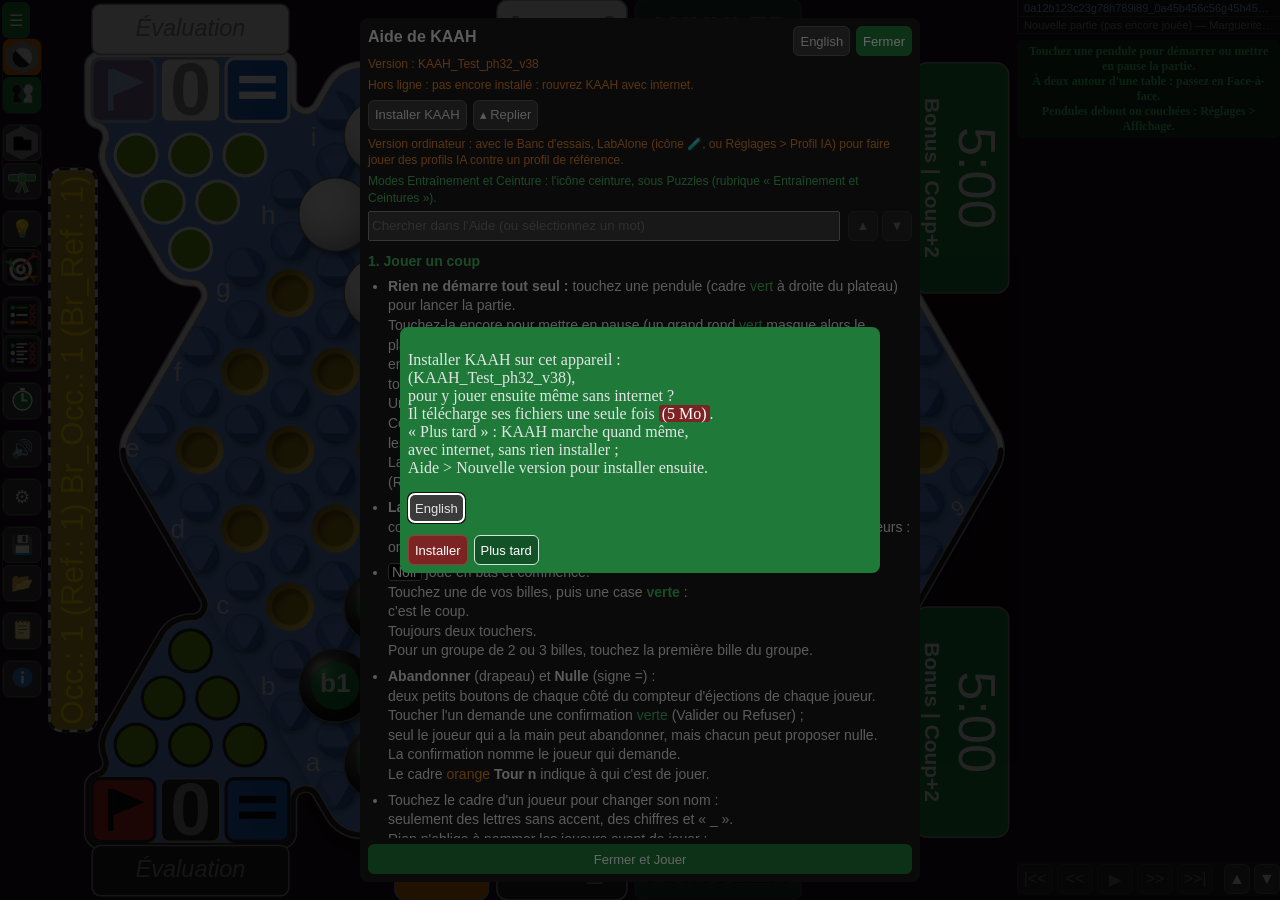
==== commit 8f70dfac: "KAAH_Test_ph32_v38" ====
--- a/index.html
+++ b/index.html
@@ -871,7 +871,9 @@
         <li><b>Profils</b> de réglages : <b>Défaut</b> (les réglages d'origine) et les intégrés <b>Lune</b>, <b>Terre</b> (au départ) et <b>Soleil</b> ne changent jamais — une retouche crée votre profil, set_kaah_&lt;date&gt;. Pour un nouveau réglage, partez de l'un d'eux. Sur un de vos profils, une retouche l'enregistre tout de suite ; « Sauver... » sous un autre nom en fait un nouveau profil et rend au premier ce qu'il était quand vous l'avez choisi (pas de doublon). « Sauver... » propose un nom pour le profil affiché. <b>Comparer</b> : tous les profils côte à côte, une ligne par réglage (les couleurs en pastille), en orange ce qui diffère de Défaut ; touchez le nom d'un profil pour le choisir.<br>Attention : lui donner un nom déjà différent en crée un <b>nouveau</b> profil, même sans rien changer d'autre — l'ancien n'est pas supprimé pour autant, supprimez-le vous-même si vous n'en avez plus besoin.<br>« Supprimer » (avec confirmation) retire le profil affiché ; le profil <b>Défaut</b> ne peut pas être supprimé, une alerte le rappelle si vous essayez.</li>
         <li><b>Base de coups</b> (Réglages) : choisissez la base qui sert aux Conseils, comme « BDD moves » dans KAAWA.<br>« Importer une base... » ajoute un fichier <code>KAA_NEXT_MOVE_REF_(...).csv</code>, gardé sur cet appareil ; « Supprimer » le retire (la base intégrée, elle, ne se supprime pas).<br>Le choix fait partie du profil de réglages, sous le même nom que dans KAAWA.</li>
         <li>Export/import d'un fichier de réglages : les couleurs sans équivalent dans KAAWA restent dans le fichier, que KAAWA se contente d'ignorer, sans erreur.</li>
-        <li><b data-icone="bouton-exporter">Exporter</b> / <b data-icone="bouton-importer">Importer</b> : enregistre ou charge une partie dans un fichier, au format de KAAWA. Importer demande le <b>préfixe</b> de l'expéditeur (ses initiales, par exemple) : il se met devant le nom de la partie, qui ne se confond plus avec une des vôtres et se regroupe avec ses autres parties. On peut choisir en même temps sa page de recherches 1er coup.</li>
+        <li><b data-icone="bouton-exporter">Exporter</b> / <b data-icone="bouton-importer">Importer</b> : enregistre ou charge une partie dans un fichier, au format de KAAWA. Importer demande le <b>préfixe</b> de l'expéditeur (ses initiales, par exemple) : il se met devant le nom de la partie, qui ne se confond plus avec une des vôtres et se regroupe avec ses autres parties. On peut choisir en même temps sa page de recherches 1er coup.<br>Importer lit aussi une <b>sauvegarde</b> (un fichier « Exporter tout » ou KAAH_stockage_plein_) : il montre ses parties, la plus récente en haut, puis sa Corbeille, une case chacune ; les parties cochées s'ajoutent à Mes parties, ce qui est coché de sa Corbeille retourne dans la Corbeille (d'où chacun se restaure comme d'habitude) ; rien d'autre ne change. Ce qui est déjà ici (ou en double dans le fichier) est grisé.</li>
+        <li><b>Où sont les fichiers exportés ?</b> (parties, réglages, sauvegardes, tableaux du banc…) Dans les <b>Téléchargements</b> de l'appareil : <span class="ou-trouver-les-fichiers"></span></li>
+        <li><b>Stockage plein</b> : le navigateur garde environ 5 Mo pour KAAH. Quand une partie ne s'enregistre plus, KAAH télécharge tout seul ce que contient le stockage — vos parties surtout, cette partie comprise — dans <b>KAAH_stockage_plein_</b>&lt;date&gt;.json, puis propose de <b>Vider</b> ce qui encombre : Mes parties (sauf la partie en cours), les recherches gardées et la Corbeille. Vos réglages, profils, l'Entraînement et l'historique des joueurs restent, et la partie continue sans rien recharger. Tout se reprend par Importer, en cochant ce qu'on veut. Pour ne rien télécharger tout seul : Réglages &gt; Sauvegarde complète, décochez « Stockage plein : télécharger tout seul ce qu'il contient ».</li>
         <li><b data-icone="bouton-notes-perso">Bloc-notes</b> : un bloc-notes personnel (bug, idées, à retester...), enregistré tout seul à chaque frappe — jamais lié à une partie précise.</li>
       </ul>
     </details>
@@ -882,18 +884,21 @@
         <li>Au début d'une partie (<b>Nouvelle partie</b> ou <b>Variantes</b>), la boîte du mode de pendule a une rubrique <b>Joueurs (Noir commence)</b> : Noir et Blanc sont chacun <b>Humain</b> ou <b>KAI++</b> (la machine, en C++) — deux machines peuvent jouer l'une contre l'autre, pour comparer deux profils. (KAI, l'ancienne machine en JavaScript, figée et 40 à 80 fois plus lente, ne se choisit plus ; elle rejoue les parties d'avant qui l'avaient.)<br>Pour chaque machine : son <b>niveau</b>, son <b>profil IA</b> et son <b>temps de réflexion maximum</b> (décimales permises, ex. 1,2 ; boutons <b>−</b> / <b>+</b> de palier en palier : 0,5 1 2 3 5 10 15 20 30 45 60 90 120 180 300 s, puis <b>∞</b>, sans limite — le champ vide ; la réflexion <b>proposée</b> pour son niveau est en <b>marron</b> : assez pour finir le niveau d'habitude, même sur un téléphone — elle suit le niveau tant qu'on n'y touche pas). La boîte retient votre dernier choix ; la toute première fois, une machine est proposée en <b>KAI++</b>, <b>niveau 1</b> (pour qu'un débutant puisse gagner : montez ensuite), avec l'IA par défaut.</li>
         <li><b>Type</b> de la partie (boîtes Nouvelle partie, Variantes, PZL, et <b>Pendule</b> pour le changer en cours de partie) : ce que le titre de la partie écrit après la date (2610300407, <b>Amical</b>, Marguerite Belge…). Tapez ce que vous voulez (Tournoi, Club…), ou touchez <b>Amical</b> ou <b>Test</b>.<br>Une partie <b>Test</b> (une IA contre une autre, recopiée à la main — AbaPro contre KAI++, par exemple) sert à corriger une erreur de copie vue plusieurs coups plus tard :<br>— <b>supprimer n'importe quel coup</b> de la partie (son ✕ dans la Séquence), avec tout ce qui le suit ;<br>— si la vraie suite a été jouée en branche, la faire <b>remonter</b> au-dessus de la partie (le <b>▲</b> du choix de la branche, quand « Coup suivant » arrive à l'embranchement) : elle <b>devient la partie</b>, jusqu'à son bout, et l'ancienne suite devient une branche, à supprimer par son ✕. Le titre suit : <b>Br_</b> tant qu'il reste une branche, plus rien sinon.<br>Dans les autres parties, seul le dernier coup se reprend et la partie reste toujours la première ligne (comme l'« Origine protégée » de KAAWA).<br>Une nouvelle partie propose le type de la précédente (une série de Test reste en Test), jusqu'à ce que vous le changiez ; Revanche et Same le gardent.</li>
         <li><b>Quelle force ?</b> L'IA par défaut, la plus récente (<b>Normal v5ElP5</b>), bat <b>AbaPro niveau 6</b> (6 parties à 4, en KAI++ niveau 6). Si elle est trop forte pour vous, entraînez-vous d'abord contre d'autres IA : un niveau plus bas, ou un autre profil IA (Agressif, Défensif, versions plus anciennes), puis remontez peu à peu.</li>
-        <li><b>Élagage (El)</b>, pour chaque machine (boîte du mode de pendule et boîte du nom) : le nombre de coups qu'elle garde à chaque position. Vide (le nombre en <b>marron</b>) : celui de son profil ; un nombre le remplace, quel que soit le profil — pratique pour comparer plusieurs profils au même élagage, contre AbaPro par exemple ; <b>0</b> : sans élagage. Son nom le dit (KAI++6_Nor_30s_v5<b>El4</b>P5).<br><b>Attention : une machine sans élagage peut être très, très longue</b> aux niveaux hauts (sur un ordinateur : quelques secondes par coup au niveau 6, une minute ou plus au niveau 7, et au niveau 8 elle ne finit pratiquement jamais ; un téléphone est plusieurs fois plus lent). À éviter, ou gardez une <b>réflexion max</b> courte : elle joue alors le meilleur coup trouvé dans ce temps (mais voit moins loin). Avec élagage, au niveau 8, quelques secondes par coup suffisent d'habitude ; la réflexion <b>∞</b> (sans limite) la laisse toujours finir son niveau, et son nom le dit (KAI++8_Nor_<b>inf</b>_v5El10P5).</li>
+        <li><b>Élagage (El)</b>, pour chaque machine (boîte du mode de pendule et boîte du nom) : le nombre de coups qu'elle garde à chaque position. Vide (le nombre en <b>marron</b>) : celui de son profil ; un nombre le remplace, quel que soit le profil — pratique pour comparer plusieurs profils au même élagage, contre AbaPro par exemple ; <b>0</b> : sans élagage. Son nom le dit (KAI++6_Nor_30s_v5<b>El4</b>P5).<br><b>Attention : une machine sans élagage peut être très, très longue</b> aux niveaux hauts (sur un ordinateur : quelques secondes par coup au niveau 6, une minute ou plus au niveau 7, et au niveau 8 elle ne finit pratiquement jamais ; un téléphone est plusieurs fois plus lent). À éviter, ou gardez une <b>réflexion max</b> courte : elle joue alors le meilleur coup trouvé dans ce temps (mais voit moins loin). Avec élagage, au niveau 8, quelques secondes par coup suffisent d'habitude (au niveau 9, 10 à 20 s ; au niveau 10, environ une minute) ; la réflexion <b>∞</b> (sans limite) la laisse toujours finir son niveau, et son nom le dit (KAI++8_Nor_<b>inf</b>_v5El10P5).</li>
         <li>Son nom dit tout : <b>KAI2_Nor_5s</b> = niveau 2, style Normal (Agr, Nor, Def), 5 s de réflexion (1s2 pour 1,2 s) ; <b>KAI++</b> pour la machine en C++, <b>_v2</b> au bout pour la version 2. Le fichier de la partie garde tous ses réglages, pour comparer.<br>Ses couleurs : en <b>marron</b>, ce qui est à sa valeur par défaut (KAI++, le niveau 1, la réflexion proposée pour son niveau, et le style et le profil de l'IA par défaut telle quelle) ; sinon le style (Nor) prend la couleur de ses réglages : <b>orange</b> pour une retouche pas encore validée (un élagage forcé, par exemple), vert ou jaune pour une validation récente ou ancienne.</li>
         <li><b>KAI et KAI++</b> jugent exactement pareil (vérifié) : aux niveaux 1 et 2, ils jouent aussi bien l'un que l'autre ; au niveau 3, chacun va aussi loin que son temps le permet — KAI jusqu'à 4 coups d'avance, KAI++ jusqu'à 8.</li>
         <li><b>Version 1 ou 2</b> (profils IA) : la version 2 compte aussi les <b>sumitos</b> possibles de chaque camp (3 contre 1, 3 contre 2, 2 contre 1), un peu plus ceux qui éjectent, et bien plus une <b>fourchette</b> (pousser dans les deux sens, ou plusieurs sumitos à la fois : l'adversaire n'en pare qu'un). Profils « Agressif v2 », « Normal v2 », « Défensif v2 ». La version 1 reste jouable telle quelle.<br><b>Version 2el</b> (« el » pour élaguer) : la 2, mais à chaque position, elle ne cherche que les <b>n</b> meilleurs coups (réglage <b>Élagage</b>, 10 au départ, avec − et +) : ceux qui donnent la meilleure valeur juste après le coup. Elle va donc bien plus loin dans le même temps, au risque de manquer un coup qui ne paie qu'après plusieurs coups. Son nom le dit : KAI2_Nor_5s_<b>v2el10</b>. Le tableau Recherche par 1er coup n'en montre plus que n. Trois profils de base l'ont déjà, avec 10 coups : <b>Agressif v2el</b>, <b>Normal v2el</b>, <b>Défensif v2el</b>.<br><b>Version 3</b> (version de travail, jouée par KAI++ ; KAI aussi, mais lentement) : la 2, plus trois choses. <b>Les cases</b> : chacune des 9 cases distinctes du plateau (<b>e5 d4 c4 c3 b4 b2 a3 a2 a1</b>, chacune valant aussi pour les cases qui lui ressemblent par rotation ou miroir) a une valeur en plus du Centre, pour une bille à soi, l'opposé pour une bille adverse ; au départ, les 2 couronnes éjectables sont négatives (b : −5, a : −10, coin a1 : −12). <b>La compacité</b> : la distance moyenne, en coups, entre ses billes deux à deux — plus elle est petite, plus le bloc est compact ; son poids compte par coup de distance de moins que l'adversaire. <b>Gain et Perte (score)</b> : chaque éjection déjà faite rend la suivante plus précieuse (la 2e prise rapporte Gain + Gain (score), la 3e Gain + 2 × Gain (score)…), de même pour les pertes : en fin de partie, la machine sait s'il vaut mieux attaquer ou se défendre. Profils <b>Agressif v3</b>, <b>Normal v3</b>, <b>Défensif v3</b> ; version <b>3el</b> pour élaguer.<br>Chaque poids a aussi sa <b>case</b> : décochée, il ne compte plus (0), recochée, il reprend sa valeur. <b>Version 5</b> (version de travail) : la 4, le poids <b>Sumito</b> séparé en trois, un par sorte de poussée — <b>Sumito 3/2</b>, <b>3/1</b>, <b>2/1</b> ; par défaut chacun vaut le Sumito de la 4, pour qu'elle joue d'abord exactement comme elle (profils … v5 et … v5el). <b>Version 4</b> (version de travail) : la 3, plus le <b>Piège</b> — chaque bille adverse des couronnes b et a qui ne peut faire aucun pas vers le centre (seule, avec ses amies en ligne, ou en poussant : le triangle a3 contre b3 b4 c4) rapporte ce poids, chacune des siennes le coûte. Le vrai piège (les deux camps jouent) est trop long pour chaque position : la version 4 n'en regarde que l'immobilité. Profils <b>Agressif v4</b>, <b>Normal v4</b>, <b>Défensif v4</b> ; version <b>4el</b> pour élaguer.<br>Dans le choix d'une machine (début de partie, boîte du nom), la petite liste devant le profil n'en montre qu'un <b>style</b> (Agr, Nor, Déf ou Tous), et chaque profil à vous est suivi de ses <b>anciennes versions</b> (« ↳ h2 · 03/10 14:10 »), jouables telles quelles (la machine s'appelle alors …_h2). Les boutons du bas de ces boîtes restent toujours visibles. Les profils de base sont rangés <b>par style</b>, puis par force : Agressif, Agressif v2, v2el, v3, v3el, v4, v4el, puis Normal…, puis Défensif… — pour opposer deux machines du même style en ne changeant que la version. Chaque version à partir de la 2 a son profil « el », qui garde ce marqueur quand on le retouche (Normal v3el_v2).<br><b>Livre d'ouvertures</b> : chaque profil dit s'il s'en sert (case Livre, coche par défaut) ; choisir le profil au début de la partie reprend sa case, que Réglages > Machine > Livre d'ouvertures peut interdire à toutes les machines.<br><b>Comparer</b> : tous les profils côte à côte ; les cases e5 à a1 y montrent la <b>valeur totale</b> d'une bille à soi sur elles (Centre × ses pas, plus sa valeur propre en version 3 ; le bord a ses poids à part) ; toucher le titre <b>Centre</b> cache ou montre les cases d4 à a2 (e5 et a1 restent) ; tirer le bord droit d'un titre élargit ou rétrécit sa colonne.<br><b>Sur ordinateur</b>, survoler une case affiche sa notation, ses coordonnées axiales et ce qui l'occupe ; le <b>clic droit</b> sur une bille ouvre son panneau, à côté du plateau sur la ligne e (à déplacer par son titre) : ce qu'elle apporte à chaque terme, de Gain à Fourchette (l'évaluation avec elle moins sans elle) et leur <b>total</b>, pour la machine et pour d'autres profils IA côte à côte ; puis sa distance moyenne aux siennes, la bille adverse la plus proche, si elle est poussée ou éjectable, et, pour une bille des couronnes b et a, son <b>Piège</b> : KAI++ cherche, les deux camps jouant (l'adversaire peut lui couper la route), si elle sort de la zone éjectable en 4 de ses coups au plus quoi que fasse l'adversaire — « sort en 2 coups, d'abord … », « piégée : aucune sortie en 4 coups », ou « piégée sur 3 coups (au-delà : trop long) » ; quelques secondes au plus, sans gêner la machine qui joue. La <b>Course</b> en est la mesure rapide, sans réponse de l'adversaire (les autres billes ne bougent pas). Le bouton <b>Aire</b> (vert ; orange pendant le dessin) : appuyer (bouton gauche ou droit de la souris) sur une case et glisser jusqu'à relâcher — 2 cases suffisent (une ligne, un sumito) —, le trait suit les cases survolées (et celles que la souris saute, en ligne droite : les 6 coins suffisent pour tout le plateau), le lien de fermeture apparaît en revenant sur la première, relâcher le ferme ; le bouton <b>Plateau</b> prend tout le plateau d'un coup (Échap annule ; le plateau ne joue pas pendant ce temps). Les billes des deux camps dans l'aire forment une position, évaluée terme par terme pour le camp de la bille — tout le plateau donne exactement l'évaluation de la machine. Pour chaque profil, deux colonnes : <b>seule</b> (l'aire comme si rien d'autre n'existait, ni les éjections de la partie : Gain et Perte y valent 0) et <b>avec l'ext.</b> (ce que les billes de l'aire apportent à toute la position : avec elles moins sans elles ; Gain et Perte : les éjections déjà faites dans la partie ; le réglage de chaque terme en gris, « +5000/+1000 ») — tout le plateau (bouton <b>Plateau</b>) y donne l'évaluation de la machine ; depuis une case vide, l'aire est celle du camp au trait ; le profil de la machine en orange. Un clic droit sur une bille adverse ouvre la même aire pour son camp, dans un 2e panneau collé au 1er. Les panneaux s'agrandissent ou rétrécissent par leur coin en bas à droite. Le bouton ⚙ choisit les termes, les profils, les mesures et les champs du survol.<br><b>Affiner les IA, c'est sur ordinateur</b> : le <b>Graphique</b> (son icône, avec Séquence/Commentaires/Occurrences, ou Réglages > Profil IA ; au-dessus de la Séquence) montre les courbes (chaque éjection en pointillé vertical : vert quand l'adversaire du camp choisi perd une bille, rouge quand c'est le camp choisi) et, sous elles, les <b>barres</b> du coup (chaque terme, sa valeur et sa part de l'évaluation) ; sa <b>poignée de gauche</b> élargit la colonne de droite aux dépens du plateau (comme celle de la Séquence), son coin en bas à droite l'allonge, et les barres se détachent par leur poignée pour se poser où l'on veut. Sur téléphone, trop petit, seulement un aperçu : les courbes, sans les barres.</li>
         <li>Sur le plateau, son nom est sur fond <b>vert</b>. Touchez son nom : <b>Arrêt de la machine</b> la fait jouer tout de suite son meilleur coup si elle réfléchit, puis elle ne joue plus (nom sur fond gris) — pour essayer un coup à sa place ; <b>Marche</b> la relance.<br>Tant que la boîte du nom est ouverte, la machine et les pendules sont <b>arrêtées</b> : elles reprennent en la fermant. La boîte montre son choix (KAI ou KAI++, niveau, profil IA, réflexion) et ses <b>poids</b> en colonne : le changer vaut pour la suite de la partie (son nom suit) ; <b>Humain</b> la remplace par un joueur.<br>Pour un humain, le bouton <b>IA</b> de la même boîte ouvre ce choix : une machine joue à sa place pour la suite. Le bouton <b>Suggestion</b> demande seulement son coup à la machine choisie (KAI++ si vous n'en choisissez pas) : il s'affiche dans Réflexion IA (« Sugg. → a1b2 », touchez-le pour le jouer), et le coup que vous jouez ensuite — celui-là ou un autre — reçoit la suggestion en commentaire, en rouge.</li>
-        <li>Le <b>nom d'un profil IA</b> se calcule de ses réglages : <b>Normal v5ElP2_v3</b> — le style, la version, <b>El</b> s'il élague, <b>P2</b> son jeu d'<b>ajouts</b> (chaque suffixe a sa majuscule : Sv, Ec, Ef… ; un même jeu garde toujours le même numéro, quelle que soit la version : si P2 = EcEf, alors v4ElP2 a aussi Ec et Ef), puis <b>_v3</b> son jeu de <b>poids</b> dans cette famille (le premier n'en a pas ; valider une retouche des poids prend le suivant, changer les ajouts change de P). La machine reprend ce nom : <b>KAI++8_Nor_30s_v5El10P2_v3</b> (niveau, réflexion, élagage) ; <b>_h2</b> : une ancienne version de l'historique du profil (« ↳ h2 » dans les listes). Survoler un profil montre ses ajouts en clair et, pour un profil d'avant ces noms, son ancien nom. Les numéros P des jeux d'ajouts des profils intégrés sont <b>les mêmes sur tous les appareils</b> (P1 à P5 : l'IA par défaut est partout Normal v5ElP5), pour comparer ; ceux de vos propres jeux d'ajouts sont gardés sur cet appareil (« Exporter tout » les emporte), après les fixes ; un profil importé reçoit ceux d'ici. Au banc, ce qu'on fait varier s'abrège : ScGain80, E5+30, A1-10, Sv sans.</li>
+        <li>Le <b>nom d'un profil IA</b> se calcule de ses réglages : <b>Normal v5ElP2_v3</b> — le style, la version, <b>El</b> s'il élague, <b>P2</b> son jeu d'<b>ajouts</b> (chaque suffixe a sa majuscule : Sv, Ec, Ef… ; un même jeu garde toujours le même numéro, quelle que soit la version : si P2 = EcEf, alors v4ElP2 a aussi Ec et Ef), puis <b>_v3</b> son jeu de <b>poids</b> dans cette famille (le premier n'en a pas ; valider une retouche des poids prend le suivant, changer les ajouts change de P). La machine reprend ce nom : <b>KAI++8_Nor_30s_v5El10P2_v3</b> (niveau, réflexion, élagage) ; <b>_h2</b> : une ancienne version de l'historique du profil (« ↳ h2 » dans les listes). Survoler un profil montre ses ajouts en clair et, pour un profil d'avant ces noms, son ancien nom. Les numéros P des jeux d'ajouts des profils intégrés sont <b>les mêmes sur tous les appareils</b> (P1 à P5 : l'IA par défaut est partout Normal v5ElP5), pour comparer ; vos propres jeux d'ajouts, eux, s'appellent P<i>n</i>M<i>m</i> (ci-dessous). Au banc, ce qu'on fait varier s'abrège : ScGain80, E5+30, A1-10, Sv sans.</li>
+        <!-- Saab, 2026-11-01 : « Au fait dans le tableau des suffixes et dans Aide, je ne vois pas l'explication de Mn de
+             PnMn pour mes versions de poids » — un paragraphe a lui, et ceux de l'appareil en clair (interface/aide.js). -->
+        <li><b>Vos jeux d'ajouts : P<i>n</i>M<i>m</i></b>. Cocher ou décocher des ajouts sur un profil (Réglages > Machine, chaque ajout écrit sur sa ligne : Pr, Et, Ech…) en fait un jeu à vous. Il prend le nom du jeu de KAAH le plus proche (P1 à P5), puis <b>M</b> et son numéro sur cet appareil : <b>P5M1</b> est la 1re modification de P5 vue ici, <b>P5M2</b> la 2e… (comme _k et _v pour les poids). La suite P1, P2… reste celle de KAAH : un jeu à vous que KAAH adopte devient le P suivant. Ces M sont propres à cet appareil (« Exporter tout » les emporte ; un profil importé reçoit ceux d'ici). Ceux de cet appareil, chacun avec ce qu'il retire (−) ou ajoute (+) à son P : <span id="aide-jeux-d-ajouts-a-soi"></span></li>
         <li><b>Fin de partie vue</b> (« Gagne en n », « Perd en n ») : la machine retient sa séquence et, tant que l'adversaire répond comme prévu, joue la suite sans chercher (« fin vue » dans le tableau).</li>
-        <li><b>Réflexion IA</b>, sous le titre de la partie (à déplier) : pour chacun de ses coups, le temps, la profondeur, les positions examinées, l'évaluation et la séquence qu'elle prévoit (sur 2 lignes) ; la ligne en vert est celle qu'elle cherche en ce moment. Gardé dans le fichier : on le retrouve en rejouant la partie.<br>Touchez une <b>séquence prévue</b> : elle se rejoue sur un petit plateau, coup par coup (|&lt;&lt; &lt;&lt; &gt;&gt; &gt;&gt;|, ou touchez le plateau ou un coup).<br>Case <b>en commentaire</b> (décochée au départ, entourée de vert tant qu'elle est vide, pour rappeler qu'on peut la cocher) : chaque ligne est aussi écrite dans le commentaire du coup.<br>Case <b>Essai sur position</b> : ouvre Réglages sur l'essai des poids (voir Profils IA), avec le profil de la machine au trait, sans bloquer le plateau — on peut naviguer, l'essai suit la position. La décocher (ou fermer Réglages) le referme. L'essai a ses propres boutons |&lt;&lt; &lt;&lt; &gt;&gt; &gt;&gt;| : la boîte posée à droite pour voir le plateau, on navigue sans eux. « Créer Es_ » ouvre la copie sur le coup essayé.<br>Revenu sur une position où l'on a joué <b>à sa place</b>, la machine (en marche) dit en jaune ce qu'elle <b>aurait joué</b> (« → a1b2 »), sans le jouer ; touchez ce coup pour le jouer (une nouvelle branche).<br>Touchez un coup du tableau : le plateau va à ce coup (comme dans la Séquence). Le coup regardé sur le plateau est <b>encadré</b>.<br>Sur ordinateur, la <b>barre de navigation</b> (|&lt;&lt; &lt;&lt; ▶ &gt;&gt; &gt;&gt;|) est une seule, toujours visible, tout en bas de la colonne des tableaux ; ses boutons <b>▲ ▼</b> la font monter ou descendre entre deux tableaux (l'appareil retient sa place). Sur téléphone, elle est sous les tableaux.<br>Bouton <b>Auto</b> / <b>Pas à pas</b> (titre du tableau) : en Pas à pas, la machine au trait attend qu'on touche <b>Coup IA ▶|</b> pour jouer un coup (pratique en machine contre machine pour suivre la partie), et sa pendule ne tourne pas pendant ce temps ; Auto : elles jouent toutes seules.<br>Bouton vert <b>▶ Relancer</b> : les machines jouent depuis la position regardée, même déjà jouée (au début d'une partie, par exemple) : leur coup suit la partie s'il est le même, sinon il ouvre une branche, et elles continuent. Naviguer ailleurs arrête la relance.<br>Sur ordinateur, les tableaux prennent toute la hauteur libre : Réflexion IA autant que possible, la Séquence le reste. Les poignées de la Séquence restent : sa largeur (celle de la colonne, le plateau rapetisse au besoin) et sa hauteur (Réflexion IA prend alors le reste).<br><b>Recherche par 1er coup (KAI++)</b>, sur ordinateur, dépliée sous le tableau : pour chaque profondeur finie, combien de premiers coups, de positions examinées et de temps, puis les 10 meilleurs premiers coups — leur évaluation (« ≤ » : écarté par l'élagage, il vaut au plus cela), <b>Temps</b> : quand sa séquence a été trouvée, compté depuis le début de la réflexion (entre parenthèses, son temps max), puis <b>Sous lui</b> : le temps passé à chercher sous ce coup ; les positions examinées sous chacun, ce que sa séquence entière change à chaque poids (<b>Gain, Perte, Centre, Cohés.</b>…, comme dans l'Essai, avec la valeur du poids entre parenthèses : Gain (1000) ; la ligne <b>Position</b> donne les termes de départ), la suite prévue — et ce qu'ont coûté les autres. Touchez un premier coup ou sa suite : la séquence se rejoue sur un petit plateau. Le coup réellement joué depuis cette position est encadré. Sur ordinateur, une poignée sur le bord gauche des tableaux change leur largeur, comme celle de la Séquence (le plateau rapetisse au besoin). À côté, la place qu'elles prennent sur l'appareil (par exemple « 340 Ko (max 1465) », en orange quand c'est presque plein) et <b>Vider</b> pour toutes les oublier. Case <b>Garder</b> (décochée au départ) : les recherches restent sur l'appareil d'une ouverture à l'autre ; décochée, elles ne servent que le temps de cette ouverture (celles déjà gardées restent jusqu'à Vider) — pour ne pas remplir la mémoire sans le savoir. Pleines, les plus anciennes s'effacent pour faire place aux nouvelles : juste avant la première fois, KAAH propose de les exporter d'abord. Bouton <b>Exporter</b> (titre du tableau) : toutes les recherches gardées dans une page <code>recherches_kaah_….html</code>, partie par partie, chaque recherche dans l'ordre des coups avec son tableau tel qu'ici (couleurs comprises), et le profil de la machine seulement quand il apparaît ou change ; elle s'ouvre dans le navigateur, s'imprime, et <b>Excel</b> l'ouvre aussi. Bouton <b>Importer</b> : reprend une de ces pages (la vôtre ou celle d'un autre) — ses recherches se rangent par position et s'affichent en naviguant dans leur partie, sans nom à chercher ; avec <b>Importer</b> de la colonne d'icônes, choisissez la partie et sa page ensemble. Ouverte, elle prend la plus grande part de la hauteur (Réflexion IA en garde un tiers) ; la poignée entre les deux tableaux règle le partage. On voit ainsi si elle cherche beaucoup sur des coups qui ne servent à rien. Chaque recherche est gardée à part des parties : en naviguant, le tableau montre d'abord la recherche qui a choisi le coup qui mène au plateau, puis celles faites sur la position du plateau (pour le coup suivant) ; s'il y en a plusieurs (Relancer, autres réglages), une liste permet de les comparer.<br>KAI++ ne commence pas une profondeur qu'il n'aurait pas le temps de finir : il joue tout de suite et garde ce temps à sa pendule.</li>
+        <li><b>Réflexion IA</b>, sous le titre de la partie (à déplier) : pour chacun de ses coups, le temps, la profondeur, les positions examinées, l'évaluation et la séquence qu'elle prévoit (sur 2 lignes) ; la ligne en vert est celle qu'elle cherche en ce moment. Gardé dans le fichier : on le retrouve en rejouant la partie.<br>Touchez une <b>séquence prévue</b> : elle se rejoue sur un petit plateau, coup par coup (|&lt;&lt; &lt;&lt; &gt;&gt; &gt;&gt;|, ou touchez le plateau ou un coup).<br>Case <b>en commentaire</b> (décochée au départ, entourée de vert tant qu'elle est vide, pour rappeler qu'on peut la cocher) : chaque ligne est aussi écrite dans le commentaire du coup.<br>Case <b>Essai sur position</b> : ouvre Réglages sur l'essai des poids (voir Profils IA), avec le profil de la machine au trait, sans bloquer le plateau — on peut naviguer, l'essai suit la position. La décocher (ou fermer Réglages) le referme. L'essai a ses propres boutons |&lt;&lt; &lt;&lt; &gt;&gt; &gt;&gt;| : la boîte posée à droite pour voir le plateau, on navigue sans eux. « Créer Es_ » ouvre la copie sur le coup essayé.<br>Revenu sur une position où l'on a joué <b>à sa place</b>, la machine (en marche) dit en jaune ce qu'elle <b>aurait joué</b> (« → a1b2 »), sans le jouer ; touchez ce coup pour le jouer (une nouvelle branche).<br>Touchez un coup du tableau : le plateau va à ce coup (comme dans la Séquence). Le coup regardé sur le plateau est <b>encadré</b>.<br>Sur ordinateur, la <b>barre de navigation</b> (|&lt;&lt; &lt;&lt; ▶ &gt;&gt; &gt;&gt;|) est une seule, toujours visible, tout en bas de la colonne des tableaux ; ses boutons <b>▲ ▼</b> la font monter ou descendre entre deux tableaux (l'appareil retient sa place). Sur téléphone, elle est sous les tableaux.<br>Bouton <b>Auto</b> / <b>Pas à pas</b> (titre du tableau) : en Pas à pas, la machine au trait attend qu'on touche <b>Coup IA ▶|</b> pour jouer un coup (pratique en machine contre machine pour suivre la partie), et sa pendule ne tourne pas pendant ce temps ; Auto : elles jouent toutes seules.<br>Bouton vert <b>▶ Relancer</b> : les machines jouent depuis la position regardée, même déjà jouée (au début d'une partie, par exemple) : leur coup suit la partie s'il est le même, sinon il ouvre une branche, et elles continuent. Naviguer ailleurs arrête la relance.<br>Sur ordinateur, les tableaux prennent toute la hauteur libre : Réflexion IA autant que possible, la Séquence le reste. Les poignées de la Séquence restent : sa largeur (celle de la colonne, le plateau rapetisse au besoin) et sa hauteur (Réflexion IA prend alors le reste).<br><b>Recherche par 1er coup (KAI++)</b>, sur ordinateur, dépliée sous le tableau : pour chaque profondeur finie, combien de premiers coups, de positions examinées et de temps, puis les 10 meilleurs premiers coups — leur évaluation (« ≤ » : écarté par l'élagage, il vaut au plus cela), <b>Temps</b> : quand sa séquence a été trouvée, compté depuis le début de la réflexion (entre parenthèses, son temps max), puis <b>Sous lui</b> : le temps passé à chercher sous ce coup ; les positions examinées sous chacun, ce que sa séquence entière change à chaque poids (<b>Gain, Perte, Centre, Cohés.</b>…, comme dans l'Essai, avec la valeur du poids entre parenthèses : Gain (1000) ; la ligne <b>Position</b> donne les termes de départ), la suite prévue — et ce qu'ont coûté les autres. Touchez un premier coup ou sa suite : la séquence se rejoue sur un petit plateau. Le coup réellement joué depuis cette position est encadré. Sur ordinateur, une poignée sur le bord gauche des tableaux change leur largeur, comme celle de la Séquence (le plateau rapetisse au besoin). À côté, la place qu'elles prennent sur l'appareil (par exemple « 340 Ko (max 1465) », en orange quand c'est presque plein) et <b>Vider</b> pour toutes les oublier. Case <b>Garder</b> (décochée au départ) : les recherches restent sur l'appareil d'une ouverture à l'autre ; décochée, elles ne servent que le temps de cette ouverture (celles déjà gardées restent jusqu'à Vider) — pour ne pas remplir la mémoire sans le savoir. Pleines, elles partent toutes dans une page <code>recherches_kaah_….html</code> (dossier Téléchargements), puis se vident, sans arrêter la partie ; la place le dit (« pleines : exportées… »). Pour ne rien télécharger : Réglages > Sauvegarde complète, décochez « Stockage plein : télécharger tout seul… » — les plus anciennes s'effacent alors pour faire place aux nouvelles. Bouton <b>Exporter</b> (titre du tableau) : toutes les recherches gardées dans une page <code>recherches_kaah_….html</code>, partie par partie, chaque recherche dans l'ordre des coups avec son tableau tel qu'ici (couleurs comprises), et le profil de la machine seulement quand il apparaît ou change ; elle s'ouvre dans le navigateur, s'imprime, et <b>Excel</b> l'ouvre aussi. Bouton <b>Importer</b> : reprend une de ces pages (la vôtre ou celle d'un autre) — ses recherches se rangent par position et s'affichent en naviguant dans leur partie, sans nom à chercher ; avec <b>Importer</b> de la colonne d'icônes, choisissez la partie et sa page ensemble. Ouverte, elle prend la plus grande part de la hauteur (Réflexion IA en garde un tiers) ; la poignée entre les deux tableaux règle le partage. On voit ainsi si elle cherche beaucoup sur des coups qui ne servent à rien. Chaque recherche est gardée à part des parties : en naviguant, le tableau montre d'abord la recherche qui a choisi le coup qui mène au plateau, puis celles faites sur la position du plateau (pour le coup suivant) ; s'il y en a plusieurs (Relancer, autres réglages), une liste permet de les comparer.<br>KAI++ ne commence pas une profondeur qu'il n'aurait pas le temps de finir : il joue tout de suite et garde ce temps à sa pendule.</li>
         <li><b>Profils IA</b> (Réglages, rubrique « Machine ») : les poids de son évaluation (gain et perte d'une bille, centre, cohésion, bord), avec − et + de chaque côté. La rubrique s'ouvre sur le dernier profil montré, ou sur celui de la machine que vous venez de regarder dans la boîte d'un joueur. Une retouche reste en <b>orange</b> jusqu'à <b>Valider</b> (Abandonner l'oublie) ; après Valider, en <b>vert</b> ce qui a changé à la dernière validation, en <b>jaune</b> aux plus anciennes. Agressif, Normal et Défensif ne changent jamais : valider une retouche de l'un d'eux crée un nouveau profil, qui garde son nom de base (<b>Normal_v2</b>, <b>Agressif_v2</b>…). Un profil à vous garde son historique, et son nom dit sa version : valider une retouche le renomme <b>Normal_v3</b>, puis _v4… (revenir à une version reprend son nom). Si un autre profil porte déjà ce nom (deux retouches différentes de Normal, par exemple), l'indice du profil s'y ajoute : <b>Normal_v2_(P4)</b>. Une partie déjà jouée garde les poids de sa machine.<br><b>Ce qu'il cherche</b> : chaque profil dit ce qu'il cherche à faire (attaquer, tenir le centre…) ; celle d'Agressif, Normal et Défensif est fixe, celle d'un profil à vous s'écrit sous son nom dans Réglages. Elle s'affiche aussi sous le profil choisi, au début de partie et dans la boîte du nom.<br>Les couleurs remontent de la valeur jusqu'à son fichier : le chiffre lui-même, sa ligne, le nom du profil, la liste des profils (dans Réglages et dans le choix des joueurs), l'Historique et le titre de la rubrique prennent la plus forte (orange, puis vert, puis jaune). Le nom d'une machine dit aussi la version du profil qu'elle joue : KAI++7_Nor_30s_v4el10_<b>v2</b>_P1 pour la 2e version de Normal v4el_v2 (P1). Dans le nom d'une machine (KAI2_<b>Nor</b>_5s), sur le plateau et dans la boîte du nom, l'abréviation du style prend la couleur de ses poids, et chaque poids la sienne ; des poids qu'aucune version validée n'a (un essai, un profil retouché ou supprimé depuis) sont en orange là où ils diffèrent du style intégré. Nouveau, Supprimer, Exporter, Importer comme les autres fichiers. <b>Exporter</b> demande votre nom : chez celui qui importe le profil, il se met devant (<b>saab_Normal_v2_(P4)</b>), ce qui regroupe vos profils ; jamais rien d'écrasé (un nom déjà pris est numéroté). <b>Noms</b> : le nom actuel de chaque profil IA et son ancien nom (celui des anciens fichiers LabAl) ; survoler un profil, partout, montre tous ses réglages en une colonne. <b>Comparer</b> : tous les profils IA côte à côte — date de leur version, nom, ce qu'il cherche (plié sur une ligne ; touchez son titre pour le déplier), et chaque réglage avec sa couleur ; touchez un profil pour le choisir.<br><b>Historique IA</b> : chaque validation y ajoute une version (date et changements) ; touchez-en une pour y revenir. Retoucher puis valider une ancienne version ouvre une branche, décalée comme dans la Séquence.<br><b>Essai sur la position du plateau</b> : avec les poids affichés (retouches en orange comprises, rien n'est enregistré), la valeur d'une bille sur chacune des 9 cases distinctes (e5, d4, c3, c4, b2, b3, a1, a2, a3), et tous les coups de la position du plateau classés comme le niveau 2 les classe (« Niv. 2 » : après la meilleure réponse ; « Niv. 1 » : juste après le coup), avec ce que chaque coup change à chaque poids. Le coup du <b>niveau 3</b> (la vraie recherche, jusqu'à 5 s) est écrit au-dessus, en jaune, encadré et remonté sous le vert, avec sa valeur (colonne « Niv. 3 ») ; la ligne « → 3 coups » dit ce que sa séquence entière change à chaque poids. Touchez un coup : il passe en <b>orange</b>, juste sous le vert, pour les comparer. <b>Créer Es_</b> (un coup touché) : une copie de la partie, même titre précédé de <b>Es_</b> (puis Br_ s'il y a une branche), avec ce coup joué et la machine au trait sur les poids essayés ; elle dit ce qu'elle jouerait sur chaque position déjà jouée, pour tester depuis le début. La partie d'origine reste dans Mes parties. Pour qu'un meilleur coup passe devant, regardez la colonne qui le pénalise, retouchez ce poids, et le tableau se refait aussitôt ; Valider seulement si le résultat vous plaît.</li>
-        <li><b>Livre d'ouvertures</b> (case cochée par défaut, dans Réglages > Machine, et pour chaque machine dans la boîte du mode de pendule et dans celle du nom) : tant que la position est dans la base de coups, la machine y prend au hasard un coup gagnant (au moins la moitié des victoires du meilleur), sans réfléchir ni regarder ses poids — « livre » dans le tableau. Décochée, elle réfléchit dès le premier coup.</li>
+        <li><b>Livre d'ouvertures</b> (case cochée par défaut, dans Réglages > Machine, et pour chaque machine dans la boîte du mode de pendule et dans celle du nom) : tant que la position est dans la base de coups, la machine y prend au hasard un coup gagnant (au moins la moitié des victoires du meilleur ; parmi eux, ceux joués au moins 20 fois dont le pourcentage de victoires est à 2 points au plus du meilleur), sans réfléchir ni regarder ses poids — « livre » dans le tableau. Décochée, elle réfléchit dès le premier coup.</li>
         <li><b>Position calme</b> : quand personne ne peut pousser (ex. un bloc contre un bloc, hors du livre), la machine réfléchit au plus 5 s et joue le meilleur coup trouvé — l'attaque y est rarement gagnante, inutile d'attendre toute sa réflexion (sauf dans un PZL).</li>
-        <li><b>Niveau n</b> (1 à 8) : regarde exactement n coups d'avance (les siens et ceux de l'adversaire) — niveau 2 : le sien et votre réponse. Sous le temps de réflexion, au choix d'une machine, une ligne dit combien de temps il lui faut d'habitude pour finir ce niveau (mesuré sur un ordinateur, avec ou sans élagage selon le profil ; un téléphone est plusieurs fois plus lent), en <b>orange</b> si la réflexion max est trop courte. Si son temps de réflexion s'écoule avant, elle joue le meilleur coup trouvé, et le tableau Réflexion IA l'écrit <b>3/5 ⏱</b> (profondeur 3 atteinte sur 5) : donnez-lui plus de temps, ou baissez son niveau.<br>KAI++ peut écrire <b>7/8 ⏱</b> en ayant joué avant la fin de son temps : il a calculé que la profondeur 8 ne finirait pas à temps (d'après la durée des précédentes), et joue tout de suite plutôt que de la commencer pour rien. Il garde ce temps à sa pendule.</li>
+        <li><b>Niveau n</b> (1 à 10 ; 9 et 10 depuis le 2/11/2026) : regarde exactement n coups d'avance (les siens et ceux de l'adversaire) — niveau 2 : le sien et votre réponse. Sous le temps de réflexion, au choix d'une machine, une ligne dit combien de temps il lui faut d'habitude pour finir ce niveau (mesuré sur un ordinateur, avec ou sans élagage selon le profil ; un téléphone est plusieurs fois plus lent), en <b>orange</b> si la réflexion max est trop courte. Si son temps de réflexion s'écoule avant, elle joue le meilleur coup trouvé, et le tableau Réflexion IA l'écrit <b>3/5 ⏱</b> (profondeur 3 atteinte sur 5) : donnez-lui plus de temps, ou baissez son niveau.<br>KAI++ peut écrire <b>7/8 ⏱</b> en ayant joué avant la fin de son temps : il a calculé que la profondeur 8 ne finirait pas à temps (d'après la durée des précédentes), et joue tout de suite plutôt que de la commencer pour rien. Il garde ce temps à sa pendule.</li>
         <li><b>Agressif</b> : cherche les poussées et à mettre vos billes au bord.<br><b>Défensif</b> : garde ses billes groupées, au centre, loin du bord.<br><b>Normal</b> : entre les deux.</li>
         <li>En début de partie, elle joue un des meilleurs coups de la <b>base de coups</b> (celle choisie dans Réglages), tant que la position y figure.</li>
         <li>Sa <b>pendule tourne</b> pendant qu'elle réfléchit, et clignote doucement : elle peut perdre au temps.<br>Elle continue à jouer après une fin au temps, et sur une branche (en Chrono).</li>
@@ -1311,13 +1316,28 @@
         <label class="ligne-couleur poids-ajout" title="Ajout er (KAI++) : l'élagage classe les premiers coups par une courte recherche de ce nombre de demi-coups (2 : après la réponse de l'adversaire ; 3 : et après son coup suivant), au lieu de la position juste après eux — garde les coups qui préparent une éjection">Élagage par réponse (er) <span class="nombre-avec-boutons"><button class="bouton-pas" type="button" data-pas="-1" aria-label="Moins">−</button><input id="poids-ia-elagageReponse" class="nombre-reglage" type="number" step="1" /><button class="bouton-pas" type="button" data-pas="1" aria-label="Plus">+</button></span></label>
         <label class="ligne-couleur poids-ajout" title="Ajout es (KAI++) : les coups suivants de la machine qui cherche (son coup d'après : 2 ; et le suivant : 4) sont classés après la réponse de l'adversaire, comme er pour les premiers coups. Plus lent">Élagage, coups suivants (es) <span class="nombre-avec-boutons"><button class="bouton-pas" type="button" data-pas="-1" aria-label="Moins">−</button><input id="poids-ia-elagageSuite" class="nombre-reglage" type="number" step="1" /><button class="bouton-pas" type="button" data-pas="1" aria-label="Plus">+</button></span></label>
         <label class="ligne-couleur poids-ajout" title="Ajout ef (KAI++) : dès qu'un camp a ce nombre de billes éjectées, la machine n'élague plus (elle regarde tous les coups) — en fin de partie, les combinaisons forcées que l'élagage jetait sont vues. 0 : jamais">Élagage coupé en fin de partie (ef) <span class="nombre-avec-boutons"><button class="bouton-pas" type="button" data-pas="-1" aria-label="Moins">−</button><input id="poids-ia-elagageFin" class="nombre-reglage" type="number" step="1" min="0" max="5" /><button class="bouton-pas" type="button" data-pas="1" aria-label="Plus">+</button></span></label>
-        <label class="ligne-couleur poids-ajout" title="Ajout fn (KAI++) : ef seulement jusqu'à ce niveau ; au-delà, la machine élague même en fin de partie (au niveau 8, sans élagage, la profondeur ne finit plus en 30 s). 0 : ef à tous les niveaux">ef jusqu'au niveau (fn) <span class="nombre-avec-boutons"><button class="bouton-pas" type="button" data-pas="-1" aria-label="Moins">−</button><input id="poids-ia-elagageFinNiveau" class="nombre-reglage" type="number" step="1" min="0" max="8" /><button class="bouton-pas" type="button" data-pas="1" aria-label="Plus">+</button></span></label>
+        <label class="ligne-couleur poids-ajout" title="Ajout fn (KAI++) : ef seulement jusqu'à ce niveau ; au-delà, la machine élague même en fin de partie (au niveau 8, sans élagage, la profondeur ne finit plus en 30 s). 0 : ef à tous les niveaux">ef jusqu'au niveau (fn) <span class="nombre-avec-boutons"><button class="bouton-pas" type="button" data-pas="-1" aria-label="Moins">−</button><input id="poids-ia-elagageFinNiveau" class="nombre-reglage" type="number" step="1" min="0" max="10" /><button class="bouton-pas" type="button" data-pas="1" aria-label="Plus">+</button></span></label>
         <label class="ligne-couleur poids-ajout" title="Ajout Eg (KAI++) : en plus de ses el meilleurs coups, l'élagage garde toujours les éjections (1), ou toutes les poussées (2) — la valeur juste après une éjection perd la menace qu'elle comptait déjà, et l'élagage la jetait. 0 : rien de plus">L'élagage garde (Eg) <span class="nombre-avec-boutons"><button class="bouton-pas" type="button" data-pas="-1" aria-label="Moins">−</button><input id="poids-ia-elagageGarde" class="nombre-reglage" type="number" step="1" min="0" max="2" /><button class="bouton-pas" type="button" data-pas="1" aria-label="Plus">+</button></span></label>
+        <!-- Saab, 2026-11-01 : « si on remet par défaut P5 on aura tjs le même pb du bloc qui n'éjecte plus » — l'ajout
+             Et (solveur/kai-plus.cpp, bonus_de_l_ejection_tot). -->
+        <label class="ligne-couleur poids-ajout" title="Ajout Et (KAI++) : chaque éjection de la machine qui cherche rapporte en plus ce poids fois les demi-coups qui restaient à chercher — plus tôt elle vient, plus elle vaut (au niveau 6, tout de suite : 6 fois ; deux demi-coups plus tard : 4 fois), et l'élagage garde ses éjections. Pour qu'un bloc éjecte au lieu de garder ses menaces. 0 : rien">Éjection au plus tôt (Et) <span class="nombre-avec-boutons"><button class="bouton-pas" type="button" data-pas="-1" aria-label="Moins">−</button><input id="poids-ia-ejectionTot" class="nombre-reglage" type="number" step="1" min="0" /><button class="bouton-pas" type="button" data-pas="1" aria-label="Plus">+</button></span></label>
+        <!-- Saab, 2026-11-01 : « ok fais le » (Et sans les éjections qui l'exposent) — l'ajout Ech (solveur/kai-plus.cpp,
+             bonus_de_l_ejection_tot) : contre AP6, Et faisait des échanges qu'AP6 reprenait. -->
+        <label class="ligne-couleur poids-ajout" title="Ajout Ech (KAI++), avec Et : pas de bonus Et pour une éjection après laquelle l'adversaire peut aussitôt éjecter une bille en retour — un échange que le bonus rendait gagnant. Les autres éjections gardent leur bonus. 1 : oui ; 0 : Et pour toutes les éjections">Et, pas pour un échange (Ech) <span class="nombre-avec-boutons"><button class="bouton-pas" type="button" data-pas="-1" aria-label="Moins">−</button><input id="poids-ia-ejectionTotSansEchange" class="nombre-reglage" type="number" step="1" min="0" max="1" /><button class="bouton-pas" type="button" data-pas="1" aria-label="Plus">+</button></span></label>
+        <!-- Saab, 2026-11-01 : « il ne voit pas des sumito 3/2 qui le coupe ou qui se retourne contre lui » ; « Ok fais
+             le » — l'ajout Prj (solveur/kai-plus.cpp, malus_de_la_poussee_retournable) : Pr ne juge pas le coup joue. -->
+        <label class="ligne-couleur poids-ajout" title="Ajout Prj (KAI++) : dans la recherche, un sumito sans éjection après lequel l'adversaire peut aussitôt pousser une des billes qui viennent de pousser coûte ce poids à qui le joue, des deux côtés. Pr compte les sumitos qu'on pourrait jouer ; Prj juge celui qui est joué. 0 : rien">Poussée retournable jouée (Prj) <span class="nombre-avec-boutons"><button class="bouton-pas" type="button" data-pas="-1" aria-label="Moins">−</button><input id="poids-ia-pousseeRetournableJouee" class="nombre-reglage" type="number" step="1" min="0" /><button class="bouton-pas" type="button" data-pas="1" aria-label="Plus">+</button></span></label>
+        <!-- Saab, 2026-11-01 : « Ok fais le Prj pour KAI » — l'ajout Prk (solveur/kai-plus.cpp,
+             malus_de_la_poussee_retournable) : contre P5, Prj des deux cotes lui faisait croire que P5 evitait ces sumitos. -->
+        <label class="ligne-couleur poids-ajout" title="Ajout Prk (KAI++), avec Prj : seuls les sumitos retournables de la machine qui cherche coûtent Prj ; ceux de l'adversaire ne coûtent rien (il les joue peut-être). 1 : oui ; 0 : Prj des deux côtés">Prj, pour la machine seulement (Prk) <span class="nombre-avec-boutons"><button class="bouton-pas" type="button" data-pas="-1" aria-label="Moins">−</button><input id="poids-ia-pousseeRetournableJoueeMachineSeule" class="nombre-reglage" type="number" step="1" min="0" max="1" /><button class="bouton-pas" type="button" data-pas="1" aria-label="Plus">+</button></span></label>
         <!-- Saab, 2026-10-23 : l'ajout Ct, le centre tenu (moteur/ia-phase.js) — et la copie du profil du milieu. -->
         <label class="ligne-couleur poids-ajout" title="Ajout Ct (centre tenu) : tant que la machine a moins de Ct billes sur e5 et ses 6 voisines, elle joue ce profil ; dès qu'elle les a, le profil du milieu choisi à côté (une copie : le changer ou le supprimer ensuite ne change rien ici) ; elle revient à ce profil si elle perd le centre. Jamais dans un PZL. Le cadre de son évaluation, à côté du plateau, dit lequel elle joue">Centre tenu (Ct) <span class="nombre-avec-boutons"><button class="bouton-pas" type="button" data-pas="-1" aria-label="Moins">−</button><input id="poids-ia-centreTenu" class="nombre-reglage" type="number" step="1" min="1" max="7" /><button class="bouton-pas" type="button" data-pas="1" aria-label="Plus">+</button></span> <select id="select-profil-milieu-ia" title="Le profil du milieu : ses réglages sont copiés dans ce profil quand on le choisit"></select></label>
         <label class="ligne-couleur" title="Par paire de ses billes voisines">Cohésion <span class="nombre-avec-boutons"><button class="bouton-pas" type="button" data-pas="-1" aria-label="Moins">−</button><input id="poids-ia-cohesion" class="nombre-reglage" type="number" step="1" /><button class="bouton-pas" type="button" data-pas="1" aria-label="Plus">+</button></span></label>
         <label class="ligne-couleur poids-version-3" title="La distance moyenne, en coups, entre ses billes deux à deux : plus elle est petite, plus le bloc est compact. Ce poids par coup de distance en moins que l'adversaire">Compacité <span class="nombre-avec-boutons"><button class="bouton-pas" type="button" data-pas="-1" aria-label="Moins">−</button><input id="poids-ia-compacite" class="nombre-reglage" type="number" step="1" /><button class="bouton-pas" type="button" data-pas="1" aria-label="Plus">+</button></span></label>
         <label class="ligne-couleur poids-ajout" title="Ajout Gs (KAI++) : chaque groupe de billes voisines en plus du premier (une bille seule compte pour un groupe) coûte ce poids, et le rapporte chez l'adversaire — pour ne pas se disperser">Groupes séparés (Gs) <span class="nombre-avec-boutons"><button class="bouton-pas" type="button" data-pas="-1" aria-label="Moins">−</button><input id="poids-ia-groupesSepares" class="nombre-reglage" type="number" step="1" /><button class="bouton-pas" type="button" data-pas="1" aria-label="Plus">+</button></span></label>
+        <!-- Saab, 2026-11-01 : « Ok fais le » — l'ajout Mc, la menace de coupure (moteur/ia-poussees.js) : contre AP6,
+             apres 4-4, KAI++ se laissait couper en 6 a 8 groupes. -->
+        <label class="ligne-couleur poids-ajout" title="Ajout Mc (KAI++) : chaque sumito de l'adversaire, sans éjection, après lequel mes billes seraient en un groupe de plus coûte ce poids (négatif), et le rapporte chez l'adversaire — Gs compte les groupes déjà séparés, Mc la coupure avant qu'elle arrive">Menace de coupure (Mc) <span class="nombre-avec-boutons"><button class="bouton-pas" type="button" data-pas="-1" aria-label="Moins">−</button><input id="poids-ia-menaceDeCoupure" class="nombre-reglage" type="number" step="1" /><button class="bouton-pas" type="button" data-pas="1" aria-label="Plus">+</button></span></label>
         <label class="ligne-couleur" title="Pénalité par bille à soi sur le bord">Bord (les miennes) <span class="nombre-avec-boutons"><button class="bouton-pas" type="button" data-pas="-1" aria-label="Moins">−</button><input id="poids-ia-bordSoi" class="nombre-reglage" type="number" step="1" /><button class="bouton-pas" type="button" data-pas="1" aria-label="Plus">+</button></span></label>
         <label class="ligne-couleur" title="Bonus par bille adverse sur le bord">Bord (adverses) <span class="nombre-avec-boutons"><button class="bouton-pas" type="button" data-pas="-1" aria-label="Moins">−</button><input id="poids-ia-bordAdverse" class="nombre-reglage" type="number" step="1" /><button class="bouton-pas" type="button" data-pas="1" aria-label="Plus">+</button></span></label>
         <label class="ligne-couleur poids-version-2" title="Par sumito possible (les siens comptent pour elle, ceux de l'adversaire contre elle)">Sumito <span class="nombre-avec-boutons"><button class="bouton-pas" type="button" data-pas="-1" aria-label="Moins">−</button><input id="poids-ia-sumito" class="nombre-reglage" type="number" step="1" /><button class="bouton-pas" type="button" data-pas="1" aria-label="Plus">+</button></span></label>
@@ -1397,6 +1417,12 @@
           <button id="bouton-importer-tout" class="bouton-dialogue" type="button" title="Remplace tout KAAH par le contenu d'un fichier « Exporter tout »">Importer tout</button>
         </div>
         <p id="note-sauvegarde-complete" class="note-reglages"></p>
+        <!-- L'export automatique (saab, 2026-10-31 ; interface/sauvegarde-complete.js), coche au depart ; son texte dit ce
+             qu'il fait, distinct du bouton Exporter tout (saab : « un peu confus, on ne sait pas bien la différence »). -->
+        <label class="ligne-reglage"><input id="case-export-automatique" type="checkbox" /> Stockage plein : télécharger tout seul ce qu'il contient</label>
+        <p class="note-reglages">Quand une partie ne s'enregistre plus, KAAH télécharge ce que contient le stockage du navigateur — vos parties surtout, et la partie en cours — dans <b>KAAH_stockage_plein_</b>&lt;date&gt;.json, puis propose de vider ce qui encombre (Mes parties sauf la partie en cours, les recherches gardées, la Corbeille) : la partie continue. Tout se reprend, au choix, par Importer (colonne de gauche). Décochée : KAAH le dit seulement.</p>
+        <p class="note-reglages">De même, quand les recherches de KAI++ gardées sont pleines : elles partent toutes dans <b>recherches_kaah_</b>&lt;date&gt;.html, puis se vident, sans arrêter la partie. Décochée : les plus anciennes s'effacent.</p>
+        <p class="note-reglages">Les fichiers exportés de KAAH (parties, réglages, sauvegardes…) vont dans les Téléchargements de l'appareil : <span class="ou-trouver-les-fichiers"></span></p>
         <p id="occupation-stockage" class="note-reglages occupation-stockage"></p>
       </details>
       <details class="rubrique-reglages" data-rubrique="fichier">
@@ -1488,7 +1514,7 @@
           <label class="ligne-reglage" title="Décochée : la défense voit 6 demi-coups au plus (le premier coup des puzzles de 4 tours où Blanc gagne en demande 8). Cochée : toujours jusqu'à la fin du puzzle, sans limite de temps — exacte, plus lente"><input id="banc-defense-complete" type="checkbox" /> Défense jusqu'à la fin du puzzle (exacte)</label>
           <label class="ligne-reglage" title="Chaque puzzle gagné est vérifié par le solveur, comme dans la boîte Puzzles : il ne compte que si chaque coup de l'attaquant gardait la victoire forcée (« Bravo »)"><input id="banc-solveur" type="checkbox" /> Vérifier par le solveur</label>
         </div>
-        <label class="ligne-reglage" title="Pour chaque profil dont le petit champ Niv. est vide">Niveau par défaut <input id="banc-niveau" type="number" min="1" max="8" value="8" /></label>
+        <label class="ligne-reglage" title="Pour chaque profil dont le petit champ Niv. est vide">Niveau par défaut <input id="banc-niveau" type="number" min="1" max="10" value="8" /></label>
         <label class="ligne-reglage" title="Pour chaque profil dont le petit champ Réfl. est vide">Réflexion max par défaut (s) <input id="banc-temps" type="number" min="0" max="9999" step="1" value="0" title="En secondes ; 0 : sans limite (le niveau est toujours atteint)" /></label>
         <label class="ligne-reglage">Parties ou puzzles en même temps <input id="banc-paralleles" type="number" min="1" max="32" /></label>
         <!-- Saab, 2026-10-11 : chercher des PZL dans Mes parties (interface/banc-essais-mes-parties.js) ;
@@ -1752,6 +1778,8 @@
           <!-- Saab, 2026-10-27 : son nom, si on veut (sinon Joueur_1 / Joueur_2, demande a la fin) ; une machine a le sien. -->
           <input class="choix-nom-joueur" type="text" maxlength="30" autocomplete="off" placeholder="Nom (facultatif)" title="Le nom de ce joueur, si vous voulez : vide, il s'appelle Joueur_1 ou Joueur_2, et KAAH proposera de le nommer à la fin" />
         </div>
+        <!-- Les noms deja donnes, a toucher (saab, 2026-10-31 ; interface/noms-connus.js). -->
+        <div class="noms-connus" hidden></div>
         <div class="reglages-machine" hidden>
           <!-- Les boutons 1 a NIVEAU_MAX_IA : interface/choix-joueurs.js. -->
           <div class="ligne-choix-machine ligne-niveaux"><span>Niveau</span></div>
@@ -1776,6 +1804,8 @@
           <!-- Saab, 2026-10-27 : son nom, si on veut (sinon Joueur_1 / Joueur_2, demande a la fin) ; une machine a le sien. -->
           <input class="choix-nom-joueur" type="text" maxlength="30" autocomplete="off" placeholder="Nom (facultatif)" title="Le nom de ce joueur, si vous voulez : vide, il s'appelle Joueur_1 ou Joueur_2, et KAAH proposera de le nommer à la fin" />
         </div>
+        <!-- Les noms deja donnes, a toucher (saab, 2026-10-31 ; interface/noms-connus.js). -->
+        <div class="noms-connus" hidden></div>
         <div class="reglages-machine" hidden>
           <!-- Les boutons 1 a NIVEAU_MAX_IA : interface/choix-joueurs.js. -->
           <div class="ligne-choix-machine ligne-niveaux"><span>Niveau</span></div>
@@ -1802,6 +1832,34 @@
 
   <!-- Les noms a la fin de la partie (interface/noms-fin-de-partie.js) : les camps encore sans nom dans une
        seule boite, Blanc en haut et Noir en bas, validee une fois. -->
+  <!-- Le stockage plein (saab, 2026-10-31 ; interface/stockage-plein.js) : son contenu vient d'etre telecharge, vider ce
+       qui encombre pour que la partie continue. Vider en rouge (il efface, styles.css : bouton-vider). -->
+  <dialog id="dialogue-stockage-plein" class="dialogue">
+    <h2>Stockage plein</h2>
+    <p id="texte-stockage-plein" class="note-reglages texte-stockage-plein"></p>
+    <div class="boutons-dialogue-cote-a-cote">
+      <button id="bouton-vider-stockage-plein" class="bouton-dialogue" type="button" title="Vide Mes parties (sauf la partie en cours), les recherches gardées et la Corbeille ; tout est dans le fichier téléchargé">Vider</button>
+      <button id="bouton-plus-tard-stockage-plein" class="bouton-dialogue" type="button" title="Ne vide rien : la partie ne s'enregistre plus tant qu'il n'y a pas de place">Pas maintenant</button>
+    </div>
+  </dialog>
+
+  <!-- Importer des parties d'une sauvegarde (saab, 2026-10-31 ; interface/import-parties.js). -->
+  <dialog id="dialogue-import-parties" class="dialogue">
+    <h2>Importer des parties</h2>
+    <p id="fichier-import-parties" class="note-reglages"></p>
+    <p class="note-reglages">Les parties cochées s'ajoutent à Mes parties, ce qui est coché de sa Corbeille retourne dans la Corbeille (d'où chacun se restaure comme d'habitude) ; rien d'autre ne change (réglages, profils, Entraînement…).</p>
+    <label class="ligne-reglage"><input id="case-tout-cocher-import" type="checkbox" /> Tout cocher</label>
+    <h3>Ses parties</h3>
+    <div id="liste-import-parties" class="liste-import-parties"></div>
+    <h3 id="titre-corbeille-import">Sa Corbeille</h3>
+    <div id="corbeille-import-parties" class="liste-import-parties"></div>
+    <p id="message-import-parties" class="note-reglages message-import-parties"></p>
+    <div class="boutons-dialogue-cote-a-cote">
+      <button id="bouton-importer-cochees" class="bouton-dialogue bouton-a-faire" type="button" title="Ajoute les parties cochées à Mes parties">Importer</button>
+      <button id="bouton-fermer-import-parties" class="bouton-dialogue" type="button" title="Ferme cette fenêtre">Fermer</button>
+    </div>
+  </dialog>
+
   <dialog id="dialogue-noms-fin" class="dialogue">
     <h2>Partie finie : les noms</h2>
     <p class="note-reglages">Un champ vide garde son nom (Joueur_1, Joueur_2).</p>
@@ -1963,7 +2021,7 @@
           <!-- Exporter (saab, 2026-10-03) : toutes les recherches gardees, en
                page (interface/export-recherches.js) ; Importer (2026-10-06) la
                reprend. -->
-          <summary>Recherche par 1er coup (KAI++) <button type="button" class="bouton-exporter-recherches" title="Toutes les recherches gardées, partie par partie, en page (comme ce tableau, couleurs comprises) : s'ouvre dans le navigateur, et dans Excel ; la page se réimporte (Importer)">Exporter</button> <button type="button" class="bouton-exporter-recherches bouton-importer-recherches" title="Reprendre une page exportée (la vôtre ou celle d'un autre) : ses recherches s'affichent en naviguant dans leur partie">Importer</button> <label class="garder-recherches" title="Garder les recherches sur cet appareil, d'une ouverture à l'autre (elles prennent de la place : jusqu'à 1,5 Mo). Sans : elles ne servent que le temps de cette ouverture."><input type="checkbox" class="case-garder-recherches" /> Garder</label> <button type="button" class="bouton-vider-recherches" title="Oublie toutes les recherches gardées sur cet appareil (exportez-les d'abord si besoin)">Vider</button> <span class="poids-recherches" title="La place que prennent les recherches gardées sur cet appareil (elles s'effacent d'elles-mêmes, les plus anciennes d'abord, au-delà du maximum)"></span></summary>
+          <summary>Recherche par 1er coup (KAI++) <button type="button" class="bouton-exporter-recherches" title="Toutes les recherches gardées, partie par partie, en page (comme ce tableau, couleurs comprises) : s'ouvre dans le navigateur, et dans Excel ; la page se réimporte (Importer)">Exporter</button> <button type="button" class="bouton-exporter-recherches bouton-importer-recherches" title="Reprendre une page exportée (la vôtre ou celle d'un autre) : ses recherches s'affichent en naviguant dans leur partie">Importer</button> <label class="garder-recherches" title="Garder les recherches sur cet appareil, d'une ouverture à l'autre (elles prennent de la place : jusqu'à 1,5 Mo). Sans : elles ne servent que le temps de cette ouverture."><input type="checkbox" class="case-garder-recherches" /> Garder</label> <button type="button" class="bouton-vider-recherches" title="Oublie toutes les recherches gardées sur cet appareil (exportez-les d'abord si besoin)">Vider</button> <span class="poids-recherches" title="La place que prennent les recherches gardées sur cet appareil. Pleines : exportées dans un fichier, puis vidées (Réglages > Sauvegarde complète, case Stockage plein) ; décochée, les plus anciennes s'effacent."></span></summary>
           <!-- Plusieurs recherches gardees pour la position : laquelle montrer. -->
           <select class="choix-recherche-ia" hidden></select>
           <p class="note-recherche-ia">Rempli par la prochaine réflexion de KAI++.</p>
@@ -2361,6 +2419,8 @@
   <script src="./interface/entrainement-partie.js"></script>
   <script src="./interface/apercu-test.js"></script>
   <script src="./interface/sauvegarde-complete.js"></script>
+  <script src="./interface/import-parties.js"></script>
+  <script src="./interface/stockage-plein.js"></script>
   <script src="./interface/objectifs-ceintures.js"></script>
   <script src="./interface/entrainement-ceintures.js"></script>
   <script src="./interface/clic-majuscule.js"></script>
@@ -2659,13 +2719,34 @@
     // seul signe etait au survol) : le dire une fois par ouverture, avec ce qui remplit le stockage
     // (moteur/place-stockage.js) et quoi faire — la partie, elle, reste entiere dans la page.
     let echecDeSauvegardeSignale = false;
+    // Le stockage plein, son contenu telecharge : vider ce qui encombre, et la partie continue (interface/stockage-plein.js).
+    const stockagePlein = demarrerStockagePlein(
+      {
+        dialogue: document.getElementById('dialogue-stockage-plein'),
+        texte: document.getElementById('texte-stockage-plein'),
+        vider: document.getElementById('bouton-vider-stockage-plein'),
+        plusTard: document.getElementById('bouton-plus-tard-stockage-plein'),
+      },
+      () => {
+        sauvegarderMaintenant(partie.obtenirArbre(), partie.obtenirPerteAuTemps());
+        actualiserCompteursDeParties();
+      }
+    );
     function actualiserEtatSauvegarde(reussie, donnees) {
       const nom = nomDeFichierKAAWA(donnees);
       ecrireTitrePartie(reussie ? nom : `${nom} — PAS ENREGISTRÉE : stockage du navigateur plein`);
       elementEtatSauvegarde.classList.toggle('etat-sauvegarde-erreur', !reussie);
       if (reussie || echecDeSauvegardeSignale) return;
       echecDeSauvegardeSignale = true;
-      window.alert(`Cette partie ne s'enregistre plus : le stockage du navigateur est plein (${texteDeLaPlace(placeParZone(taillesDuStockage()))}).\n\nElle reste entière dans cette page. Pour ne pas la perdre :\n1. Téléchargez-la (icône Exporter de la colonne de gauche).\n2. Faites de la place : Mes parties (supprimer des parties), puis la Corbeille (la vider : une partie supprimée y garde sa place), ou Réflexion IA > Vider les recherches gardées.\n3. Jouez ou naviguez d'un coup : elle s'enregistre de nouveau.`);
+      const place = texteDeLaPlace(placeParZone(taillesDuStockage()));
+      const faireDeLaPlace = "Faites de la place : Mes parties (supprimer des parties), puis la Corbeille (la vider : une partie supprimée y garde sa place), ou Réflexion IA > Vider les recherches gardées.";
+      // L'export automatique (interface/sauvegarde-complete.js ; saab, 2026-10-31), coche au depart : le contenu du
+      // stockage, cette partie comprise, telecharge — puis la boite qui propose de vider ce qui encombre.
+      if (exportAutomatiqueActif()) {
+        stockagePlein.proposer({ fichier: exporterToutAvecLaPartieEnCours(donnees), place });
+        return;
+      }
+      window.alert(`Cette partie ne s'enregistre plus : le stockage du navigateur est plein (${place}).\n\nElle reste entière dans cette page. Pour ne pas la perdre :\n1. Téléchargez-la (icône Exporter de la colonne de gauche).\n2. ${faireDeLaPlace}\n3. Jouez ou naviguez d'un coup : elle s'enregistre de nouveau.`);
     }
     // Au demarrage, rien n'a encore ete ecrit pour de vrai s'il n'y a pas
     // de partie reprise (rien a perdre avant le premier coup) : un texte
@@ -3212,6 +3293,7 @@
       version: document.getElementById('version-kaah'),
       horsLigne: document.getElementById('hors-ligne-kaah'),
       replier: document.getElementById('bouton-replier-aide'),
+      jeuxDAjoutsASoi: document.getElementById('aide-jeux-d-ajouts-a-soi'),
       fermer: [document.getElementById('bouton-fermer-aide-haut'), document.getElementById('bouton-fermer-aide')],
       corps: document.querySelector('#dialogue-aide .aide-corps'),
     });
@@ -3897,8 +3979,29 @@
     // La partie, et si on l'a, sa page de recherches 1er coup, choisies ensemble
     // (saab, 2026-10-06 : « qd on importe une partie, demander si on le fait
     // avec son fichier 1er coup ») — interface/export-recherches.js.
+    // Une sauvegarde (« Exporter tout », KAAH_stockage_plein_) : on y choisit ses parties (interface/import-parties.js).
+    const importDesParties = demarrerImportDesParties(
+      {
+        dialogue: document.getElementById('dialogue-import-parties'),
+        fichier: document.getElementById('fichier-import-parties'),
+        toutCocher: document.getElementById('case-tout-cocher-import'),
+        liste: document.getElementById('liste-import-parties'),
+        titreCorbeille: document.getElementById('titre-corbeille-import'),
+        corbeille: document.getElementById('corbeille-import-parties'),
+        importer: document.getElementById('bouton-importer-cochees'),
+        fermer: document.getElementById('bouton-fermer-import-parties'),
+        message: document.getElementById('message-import-parties'),
+      },
+      () => actualiserCompteursDeParties()
+    );
     document.getElementById('bouton-importer').addEventListener('click', () => {
       choisirFichiersTexte('.json,application/json,.html,text/html', true, (fichiers) => {
+        const sauvegarde = fichiers.map((fichier) => ({ ...fichier, donnees: donneesDeLaSauvegardeDuTexte(fichier.texte) })).find((fichier) => fichier.donnees);
+        if (sauvegarde) {
+          if (fichiers.length > 1) window.alert(`Une sauvegarde se lit seule : « ${sauvegarde.nom} » est ouverte, les autres fichiers sont laissés.`);
+          importDesParties.ouvrir(sauvegarde.nom, sauvegarde.donnees);
+          return;
+        }
         const pages = fichiers.filter(({ texte }) => lireRecherchesExportees(texte));
         const parties = fichiers.filter((fichier) => !pages.includes(fichier));
         // La page va se recharger : des recherches de cette ouverture seulement s'y perdraient.
@@ -4507,6 +4610,8 @@
         note: document.getElementById('note-sauvegarde-complete'),
         rubrique: document.querySelector('[data-rubrique="sauvegarde-complete"]'),
         occupation: document.getElementById('occupation-stockage'),
+        exportAutomatique: document.getElementById('case-export-automatique'),
+        ouTrouverLesFichiers: document.querySelectorAll('.ou-trouver-les-fichiers'),
       },
       (message, action) => confirmation.demander(message, action, 'Remplacer'),
       demarrerRechargement
--- a/styles.css
+++ b/styles.css
@@ -3118,6 +3118,17 @@
 .corde-noir { stroke: #1f1f1f; }
 .corde-blanc { stroke: #e4e4e4; }
 
+/* Son lisere gris (saab, 2026-11-01 : « pour voir le coté noir sur fond noir ») : sous la corde, plus large
+   qu'elle, il en depasse de chaque cote. */
+.lisere-corde {
+  fill: none;
+  stroke: #8a8a8a;
+  stroke-width: 1.6;
+  stroke-linejoin: round;
+  stroke-linecap: round;
+  pointer-events: none;
+}
+
 .fond-corde {
   pointer-events: none;
 }
@@ -6785,3 +6796,55 @@
 #bouton-valider-noms-fin {
   margin-top: 6px;
 }
+
+/* Importer des parties d'une sauvegarde (interface/import-parties.js) : une ligne par partie, sa case devant ; celles
+   deja dans Mes parties (ou en double) grisees, avec la raison. La liste defile. */
+.liste-import-parties {
+  max-height: 50vh;
+  overflow-y: auto;
+  border: 1px solid #3a3a3a;
+  border-radius: 4px;
+  margin: 4px 0;
+}
+.ligne-import-partie {
+  display: flex;
+  align-items: center;
+  gap: 6px;
+  min-height: var(--hauteur-ligne-liste);
+  font-size: 13px;
+  padding: 0 4px;
+  cursor: pointer;
+}
+.ligne-import-partie input {
+  flex: none;
+}
+.ligne-import-partie.deja-la {
+  color: #8c8c8c;
+  cursor: default;
+}
+.raison-deja-la {
+  font-style: italic;
+  white-space: nowrap;
+}
+.message-import-parties:empty {
+  display: none;
+}
+/* La boite du stockage plein (interface/stockage-plein.js) : ses paragraphes separes par des lignes vides. */
+.texte-stockage-plein {
+  white-space: pre-line;
+}
+
+/* Le lisere gris de la corde (.lisere-corde) autour des cadres qui entourent le plateau (saab, 2026-11-01 : « il en
+   faudrait aussi pour ce qui est autour du plateau, Evaluation, Joueur, etc. ») — ceux des deux camps, pour qu'ils
+   restent pareils. En fin de fichier : il passe apres leurs propres regles (le trait plus fonce des pendules).
+   Aussi fin que celui de la corde (saab : « tu as fait les traits plus épais que celui sur la corde ») : il en
+   depasse de 0,3 de chaque cote ; un trait de cadre est a cheval sur son bord, 0,3 en tout. */
+.nom-fond,
+.nom-tour-cadre,
+.cadre-evaluation-fond,
+.cadre-compte-ejections,
+.cadre-pendule,
+.bouton-annuler-joueur-fond {
+  stroke: #8a8a8a;
+  stroke-width: 0.3;
+}
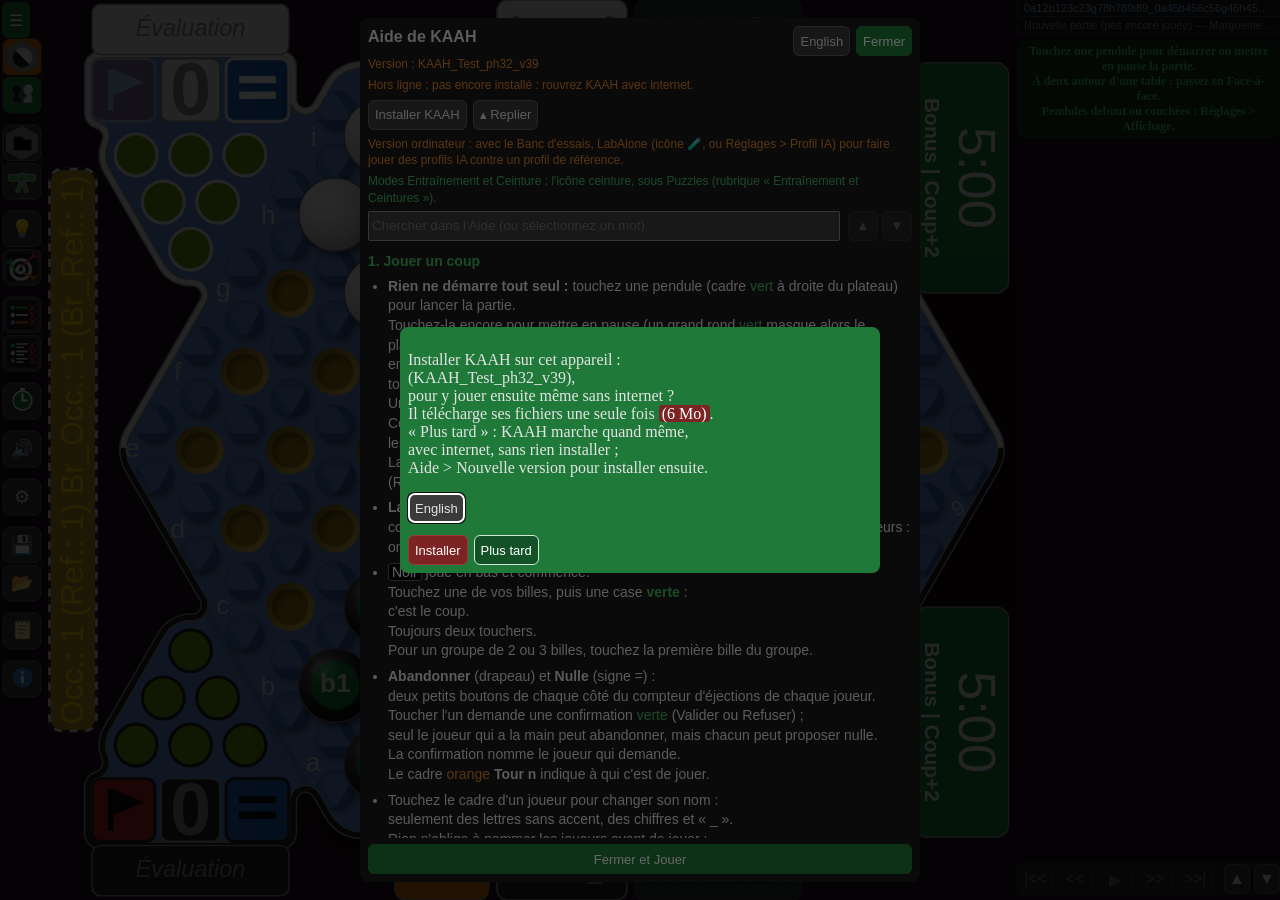
==== commit 2d6bfcef: "KAAH_Test_ph32_v39" ====
--- a/index.html
+++ b/index.html
@@ -614,6 +614,7 @@
     <div class="barre-parties">
       <input id="case-tout-corbeille" type="checkbox" class="case-partie" title="Tout sélectionner / tout désélectionner" aria-label="Tout sélectionner" />
       <button id="bouton-restaurer-corbeille" class="bouton-dialogue" type="button" disabled title="Remet les éléments cochés à leur place">Restaurer la sélection</button>
+      <button id="bouton-supprimer-corbeille" class="bouton-dialogue" type="button" disabled title="Efface définitivement les éléments cochés">Supprimer la sélection</button>
     </div>
     <div id="liste-corbeille" class="liste-dialogue"></div>
     <div class="boutons-dialogue-cote-a-cote">
@@ -858,6 +859,7 @@
         <li><b>Réorganiser la colonne</b> : Réglages, « Réorganiser les groupes » — chaque groupe d'icônes reçoit ▲ et ▼ pour monter ou descendre ; touchez le <b>✓</b> vert en haut de la colonne pour finir.<br>L'ordre est retenu sur cet appareil ; « Ordre d'origine » (dans Réglages) le remet comme au départ.<br>« Choix des icônes » : une case par icône ; décochée, l'icône quitte la colonne (Réglages reste toujours). Deux préréglages : <b>Simple</b> (au départ : Variantes, Puzzles et Correspondance — tous trois dans Nouvelle partie —, Occurrences, Graphique et le Banc d'essais cachés) et <b>LabAlone</b> (toutes les icônes, pour la recherche). Dans un groupe dont des icônes sont cachées, l'infobulle de ses icônes dit lesquelles (sur téléphone : un appui long).</li>
         <li><b data-icone="bouton-nouvelle-partie">Nouvelle partie</b> : la partie en cours reste dans Mes parties.</li>
         <li><b data-icone="bouton-correspondance">Correspondance</b> : jouer à distance, comme dans KAAWA.<br>Créez la partie, puis après chaque coup un code <b>KAA1</b> s'affiche : envoyez-le (SMS, courriel…). Collez ici le code reçu de l'adversaire pour voir son coup.<br>On ne joue qu'à son tour ; le bouton Nulle y devient une proposition.<br>Le nombre dans l'enveloppe est celui de vos parties par correspondance en cours ; le bouton est vert dès qu'il y en a une, et <b>En cours</b> (en haut de la boîte) les liste : touchez-en une pour l'ouvrir.<br>Chaque appareil tient <b>un seul camp</b> d'une partie : pour essayer seul les deux camps, utilisez deux navigateurs différents (l'appli installée et son navigateur partagent la même mémoire).</li>
+        <li>Devant chaque ligne de Mes parties : <b>✓ vert</b>, exportée et le fichier est à jour ; <b>✓ orange</b>, modifiée depuis l'export ; <b>○</b>, jamais exportée. La marque ne se touche pas : seul un fichier de partie la pose (Exporter, Importer), pas « Exporter tout ». Le filtre ▶ les sépare, et supprimer le rappelle.</li>
         <li>Le titre de Mes parties, Variantes, Puzzles et Corbeille donne le <b>nombre</b> de lignes affichées et leur <b>volume</b>, ex. « Mes parties (11, 10k) » (k = mille octets, M = million).</li>
         <li><b data-icone="bouton-mes-parties">Mes parties</b> : les parties enregistrées automatiquement. Un premier toucher montre un aperçu, le second charge la partie.<br>Un badge sur l'icône (vert, puis rouge) indique le nombre de parties enregistrées quand il devient important — supprimez-en (bouton <b>Supprimer la sélection</b>), elles restent quand même retrouvables dans la <b>Corbeille</b> (voir plus bas).<br><b>Exporter</b> (vert) : un fichier par partie cochée (le format de KAAWA, nommé comme dans la liste), à garder ou à envoyer ; <b>Supprimer la sélection</b> passe en rouge.<br>Le petit bouton <b>▶</b> à côté de la case « tout » déplie un <b>filtre</b> : un champ par élément du titre (date, événement, variante, joueurs, score, tours, vainqueur, statut, branches Br_) à remplir ou cocher ; le vainqueur s'écrit <b>x</b> (Noir), <b>n</b> (Nulle) ou <b>y</b> (Blanc), comme dans le titre, et se cherche aussi par ce mot ou par le nom du joueur ; seules les parties qui correspondent restent affichées, et « tout » ne coche qu'elles.<br>Le ▶ devient orange tant qu'un filtre cache des parties.<br><b>Joueurs</b> : l'historique de chaque joueur, humain ou machine (🤖) — parties, gagnées, nulles, perdues (au total, en Noir, en Blanc), séries, records (victoire la plus courte, la plus longue, la plus large, et les mêmes en défaite, chacun avec <b>Voir</b> pour rouvrir la partie si elle est encore dans la liste), bilan contre chaque adversaire et par variante. Il garde les parties même supprimées de la liste. Seuls les joueurs <b>nommés</b> y sont : un nom par défaut (Joueur_1…) n'est pas suivi. Dans la boîte du nom (touchez le nom sur le plateau), les noms déjà donnés s'affichent en boutons : un toucher le remet.</li>
         <li><b data-icone="bouton-variantes">Variantes</b> et <b data-icone="bouton-puzzles">Puzzles</b> : positions de départ et puzzles de KAAWA (aperçu au premier toucher, chargement au second).<br>Une rangée de boutons les classe (Équilibrées, Handi, types ; Easy, Medium...), le choix est retenu.<br>En bas : <b>Nouvelle</b> / <b>Modifier</b> créent vos propres positions (« My », exportables pour KAAWA) ; <b>Supprimer</b> (seulement sur une position « My ») l'envoie dans la Corbeille ; <b>Importer My</b> ajoute celles d'un fichier <code>KAA_variants_my.json</code> / <code>KAA_PZL_my.json</code> reçu d'un autre joueur (un nom déjà pris est renommé automatiquement, jamais perdu) ; <b>Créer partie</b> rejoue une suite de coups collée (Nacre ou AbaPro) depuis la position choisie — aussi dans Mes parties.<br>Dans Puzzles, un interrupteur en bas propose une <b>orientation aléatoire</b> à chaque ouverture (voir « Permutations » plus bas).</li>
@@ -883,13 +885,13 @@
       <ul>
         <li>Au début d'une partie (<b>Nouvelle partie</b> ou <b>Variantes</b>), la boîte du mode de pendule a une rubrique <b>Joueurs (Noir commence)</b> : Noir et Blanc sont chacun <b>Humain</b> ou <b>KAI++</b> (la machine, en C++) — deux machines peuvent jouer l'une contre l'autre, pour comparer deux profils. (KAI, l'ancienne machine en JavaScript, figée et 40 à 80 fois plus lente, ne se choisit plus ; elle rejoue les parties d'avant qui l'avaient.)<br>Pour chaque machine : son <b>niveau</b>, son <b>profil IA</b> et son <b>temps de réflexion maximum</b> (décimales permises, ex. 1,2 ; boutons <b>−</b> / <b>+</b> de palier en palier : 0,5 1 2 3 5 10 15 20 30 45 60 90 120 180 300 s, puis <b>∞</b>, sans limite — le champ vide ; la réflexion <b>proposée</b> pour son niveau est en <b>marron</b> : assez pour finir le niveau d'habitude, même sur un téléphone — elle suit le niveau tant qu'on n'y touche pas). La boîte retient votre dernier choix ; la toute première fois, une machine est proposée en <b>KAI++</b>, <b>niveau 1</b> (pour qu'un débutant puisse gagner : montez ensuite), avec l'IA par défaut.</li>
         <li><b>Type</b> de la partie (boîtes Nouvelle partie, Variantes, PZL, et <b>Pendule</b> pour le changer en cours de partie) : ce que le titre de la partie écrit après la date (2610300407, <b>Amical</b>, Marguerite Belge…). Tapez ce que vous voulez (Tournoi, Club…), ou touchez <b>Amical</b> ou <b>Test</b>.<br>Une partie <b>Test</b> (une IA contre une autre, recopiée à la main — AbaPro contre KAI++, par exemple) sert à corriger une erreur de copie vue plusieurs coups plus tard :<br>— <b>supprimer n'importe quel coup</b> de la partie (son ✕ dans la Séquence), avec tout ce qui le suit ;<br>— si la vraie suite a été jouée en branche, la faire <b>remonter</b> au-dessus de la partie (le <b>▲</b> du choix de la branche, quand « Coup suivant » arrive à l'embranchement) : elle <b>devient la partie</b>, jusqu'à son bout, et l'ancienne suite devient une branche, à supprimer par son ✕. Le titre suit : <b>Br_</b> tant qu'il reste une branche, plus rien sinon.<br>Dans les autres parties, seul le dernier coup se reprend et la partie reste toujours la première ligne (comme l'« Origine protégée » de KAAWA).<br>Une nouvelle partie propose le type de la précédente (une série de Test reste en Test), jusqu'à ce que vous le changiez ; Revanche et Same le gardent.</li>
-        <li><b>Quelle force ?</b> L'IA par défaut, la plus récente (<b>Normal v5ElP5</b>), bat <b>AbaPro niveau 6</b> (6 parties à 4, en KAI++ niveau 6). Si elle est trop forte pour vous, entraînez-vous d'abord contre d'autres IA : un niveau plus bas, ou un autre profil IA (Agressif, Défensif, versions plus anciennes), puis remontez peu à peu.</li>
+        <li><b>Quelle force ?</b> L'IA par défaut, la plus récente (<b>Normal v5ElP6Ph2</b>), bat <b>AbaPro niveau 6</b> dans les 2 camps (6-3 et 6-2, en KAI++ niveau 6, sans livre) et <b>AbaPro niveau 8</b> en Noir (6-2) ; en Blanc, le niveau 8 la bat encore (2-6). Si elle est trop forte pour vous, entraînez-vous d'abord contre d'autres IA : un niveau plus bas, ou un autre profil IA (Agressif, Défensif, versions plus anciennes), puis remontez peu à peu.</li>
         <li><b>Élagage (El)</b>, pour chaque machine (boîte du mode de pendule et boîte du nom) : le nombre de coups qu'elle garde à chaque position. Vide (le nombre en <b>marron</b>) : celui de son profil ; un nombre le remplace, quel que soit le profil — pratique pour comparer plusieurs profils au même élagage, contre AbaPro par exemple ; <b>0</b> : sans élagage. Son nom le dit (KAI++6_Nor_30s_v5<b>El4</b>P5).<br><b>Attention : une machine sans élagage peut être très, très longue</b> aux niveaux hauts (sur un ordinateur : quelques secondes par coup au niveau 6, une minute ou plus au niveau 7, et au niveau 8 elle ne finit pratiquement jamais ; un téléphone est plusieurs fois plus lent). À éviter, ou gardez une <b>réflexion max</b> courte : elle joue alors le meilleur coup trouvé dans ce temps (mais voit moins loin). Avec élagage, au niveau 8, quelques secondes par coup suffisent d'habitude (au niveau 9, 10 à 20 s ; au niveau 10, environ une minute) ; la réflexion <b>∞</b> (sans limite) la laisse toujours finir son niveau, et son nom le dit (KAI++8_Nor_<b>inf</b>_v5El10P5).</li>
         <li>Son nom dit tout : <b>KAI2_Nor_5s</b> = niveau 2, style Normal (Agr, Nor, Def), 5 s de réflexion (1s2 pour 1,2 s) ; <b>KAI++</b> pour la machine en C++, <b>_v2</b> au bout pour la version 2. Le fichier de la partie garde tous ses réglages, pour comparer.<br>Ses couleurs : en <b>marron</b>, ce qui est à sa valeur par défaut (KAI++, le niveau 1, la réflexion proposée pour son niveau, et le style et le profil de l'IA par défaut telle quelle) ; sinon le style (Nor) prend la couleur de ses réglages : <b>orange</b> pour une retouche pas encore validée (un élagage forcé, par exemple), vert ou jaune pour une validation récente ou ancienne.</li>
         <li><b>KAI et KAI++</b> jugent exactement pareil (vérifié) : aux niveaux 1 et 2, ils jouent aussi bien l'un que l'autre ; au niveau 3, chacun va aussi loin que son temps le permet — KAI jusqu'à 4 coups d'avance, KAI++ jusqu'à 8.</li>
         <li><b>Version 1 ou 2</b> (profils IA) : la version 2 compte aussi les <b>sumitos</b> possibles de chaque camp (3 contre 1, 3 contre 2, 2 contre 1), un peu plus ceux qui éjectent, et bien plus une <b>fourchette</b> (pousser dans les deux sens, ou plusieurs sumitos à la fois : l'adversaire n'en pare qu'un). Profils « Agressif v2 », « Normal v2 », « Défensif v2 ». La version 1 reste jouable telle quelle.<br><b>Version 2el</b> (« el » pour élaguer) : la 2, mais à chaque position, elle ne cherche que les <b>n</b> meilleurs coups (réglage <b>Élagage</b>, 10 au départ, avec − et +) : ceux qui donnent la meilleure valeur juste après le coup. Elle va donc bien plus loin dans le même temps, au risque de manquer un coup qui ne paie qu'après plusieurs coups. Son nom le dit : KAI2_Nor_5s_<b>v2el10</b>. Le tableau Recherche par 1er coup n'en montre plus que n. Trois profils de base l'ont déjà, avec 10 coups : <b>Agressif v2el</b>, <b>Normal v2el</b>, <b>Défensif v2el</b>.<br><b>Version 3</b> (version de travail, jouée par KAI++ ; KAI aussi, mais lentement) : la 2, plus trois choses. <b>Les cases</b> : chacune des 9 cases distinctes du plateau (<b>e5 d4 c4 c3 b4 b2 a3 a2 a1</b>, chacune valant aussi pour les cases qui lui ressemblent par rotation ou miroir) a une valeur en plus du Centre, pour une bille à soi, l'opposé pour une bille adverse ; au départ, les 2 couronnes éjectables sont négatives (b : −5, a : −10, coin a1 : −12). <b>La compacité</b> : la distance moyenne, en coups, entre ses billes deux à deux — plus elle est petite, plus le bloc est compact ; son poids compte par coup de distance de moins que l'adversaire. <b>Gain et Perte (score)</b> : chaque éjection déjà faite rend la suivante plus précieuse (la 2e prise rapporte Gain + Gain (score), la 3e Gain + 2 × Gain (score)…), de même pour les pertes : en fin de partie, la machine sait s'il vaut mieux attaquer ou se défendre. Profils <b>Agressif v3</b>, <b>Normal v3</b>, <b>Défensif v3</b> ; version <b>3el</b> pour élaguer.<br>Chaque poids a aussi sa <b>case</b> : décochée, il ne compte plus (0), recochée, il reprend sa valeur. <b>Version 5</b> (version de travail) : la 4, le poids <b>Sumito</b> séparé en trois, un par sorte de poussée — <b>Sumito 3/2</b>, <b>3/1</b>, <b>2/1</b> ; par défaut chacun vaut le Sumito de la 4, pour qu'elle joue d'abord exactement comme elle (profils … v5 et … v5el). <b>Version 4</b> (version de travail) : la 3, plus le <b>Piège</b> — chaque bille adverse des couronnes b et a qui ne peut faire aucun pas vers le centre (seule, avec ses amies en ligne, ou en poussant : le triangle a3 contre b3 b4 c4) rapporte ce poids, chacune des siennes le coûte. Le vrai piège (les deux camps jouent) est trop long pour chaque position : la version 4 n'en regarde que l'immobilité. Profils <b>Agressif v4</b>, <b>Normal v4</b>, <b>Défensif v4</b> ; version <b>4el</b> pour élaguer.<br>Dans le choix d'une machine (début de partie, boîte du nom), la petite liste devant le profil n'en montre qu'un <b>style</b> (Agr, Nor, Déf ou Tous), et chaque profil à vous est suivi de ses <b>anciennes versions</b> (« ↳ h2 · 03/10 14:10 »), jouables telles quelles (la machine s'appelle alors …_h2). Les boutons du bas de ces boîtes restent toujours visibles. Les profils de base sont rangés <b>par style</b>, puis par force : Agressif, Agressif v2, v2el, v3, v3el, v4, v4el, puis Normal…, puis Défensif… — pour opposer deux machines du même style en ne changeant que la version. Chaque version à partir de la 2 a son profil « el », qui garde ce marqueur quand on le retouche (Normal v3el_v2).<br><b>Livre d'ouvertures</b> : chaque profil dit s'il s'en sert (case Livre, coche par défaut) ; choisir le profil au début de la partie reprend sa case, que Réglages > Machine > Livre d'ouvertures peut interdire à toutes les machines.<br><b>Comparer</b> : tous les profils côte à côte ; les cases e5 à a1 y montrent la <b>valeur totale</b> d'une bille à soi sur elles (Centre × ses pas, plus sa valeur propre en version 3 ; le bord a ses poids à part) ; toucher le titre <b>Centre</b> cache ou montre les cases d4 à a2 (e5 et a1 restent) ; tirer le bord droit d'un titre élargit ou rétrécit sa colonne.<br><b>Sur ordinateur</b>, survoler une case affiche sa notation, ses coordonnées axiales et ce qui l'occupe ; le <b>clic droit</b> sur une bille ouvre son panneau, à côté du plateau sur la ligne e (à déplacer par son titre) : ce qu'elle apporte à chaque terme, de Gain à Fourchette (l'évaluation avec elle moins sans elle) et leur <b>total</b>, pour la machine et pour d'autres profils IA côte à côte ; puis sa distance moyenne aux siennes, la bille adverse la plus proche, si elle est poussée ou éjectable, et, pour une bille des couronnes b et a, son <b>Piège</b> : KAI++ cherche, les deux camps jouant (l'adversaire peut lui couper la route), si elle sort de la zone éjectable en 4 de ses coups au plus quoi que fasse l'adversaire — « sort en 2 coups, d'abord … », « piégée : aucune sortie en 4 coups », ou « piégée sur 3 coups (au-delà : trop long) » ; quelques secondes au plus, sans gêner la machine qui joue. La <b>Course</b> en est la mesure rapide, sans réponse de l'adversaire (les autres billes ne bougent pas). Le bouton <b>Aire</b> (vert ; orange pendant le dessin) : appuyer (bouton gauche ou droit de la souris) sur une case et glisser jusqu'à relâcher — 2 cases suffisent (une ligne, un sumito) —, le trait suit les cases survolées (et celles que la souris saute, en ligne droite : les 6 coins suffisent pour tout le plateau), le lien de fermeture apparaît en revenant sur la première, relâcher le ferme ; le bouton <b>Plateau</b> prend tout le plateau d'un coup (Échap annule ; le plateau ne joue pas pendant ce temps). Les billes des deux camps dans l'aire forment une position, évaluée terme par terme pour le camp de la bille — tout le plateau donne exactement l'évaluation de la machine. Pour chaque profil, deux colonnes : <b>seule</b> (l'aire comme si rien d'autre n'existait, ni les éjections de la partie : Gain et Perte y valent 0) et <b>avec l'ext.</b> (ce que les billes de l'aire apportent à toute la position : avec elles moins sans elles ; Gain et Perte : les éjections déjà faites dans la partie ; le réglage de chaque terme en gris, « +5000/+1000 ») — tout le plateau (bouton <b>Plateau</b>) y donne l'évaluation de la machine ; depuis une case vide, l'aire est celle du camp au trait ; le profil de la machine en orange. Un clic droit sur une bille adverse ouvre la même aire pour son camp, dans un 2e panneau collé au 1er. Les panneaux s'agrandissent ou rétrécissent par leur coin en bas à droite. Le bouton ⚙ choisit les termes, les profils, les mesures et les champs du survol.<br><b>Affiner les IA, c'est sur ordinateur</b> : le <b>Graphique</b> (son icône, avec Séquence/Commentaires/Occurrences, ou Réglages > Profil IA ; au-dessus de la Séquence) montre les courbes (chaque éjection en pointillé vertical : vert quand l'adversaire du camp choisi perd une bille, rouge quand c'est le camp choisi) et, sous elles, les <b>barres</b> du coup (chaque terme, sa valeur et sa part de l'évaluation) ; sa <b>poignée de gauche</b> élargit la colonne de droite aux dépens du plateau (comme celle de la Séquence), son coin en bas à droite l'allonge, et les barres se détachent par leur poignée pour se poser où l'on veut. Sur téléphone, trop petit, seulement un aperçu : les courbes, sans les barres.</li>
         <li>Sur le plateau, son nom est sur fond <b>vert</b>. Touchez son nom : <b>Arrêt de la machine</b> la fait jouer tout de suite son meilleur coup si elle réfléchit, puis elle ne joue plus (nom sur fond gris) — pour essayer un coup à sa place ; <b>Marche</b> la relance.<br>Tant que la boîte du nom est ouverte, la machine et les pendules sont <b>arrêtées</b> : elles reprennent en la fermant. La boîte montre son choix (KAI ou KAI++, niveau, profil IA, réflexion) et ses <b>poids</b> en colonne : le changer vaut pour la suite de la partie (son nom suit) ; <b>Humain</b> la remplace par un joueur.<br>Pour un humain, le bouton <b>IA</b> de la même boîte ouvre ce choix : une machine joue à sa place pour la suite. Le bouton <b>Suggestion</b> demande seulement son coup à la machine choisie (KAI++ si vous n'en choisissez pas) : il s'affiche dans Réflexion IA (« Sugg. → a1b2 », touchez-le pour le jouer), et le coup que vous jouez ensuite — celui-là ou un autre — reçoit la suggestion en commentaire, en rouge.</li>
-        <li>Le <b>nom d'un profil IA</b> se calcule de ses réglages : <b>Normal v5ElP2_v3</b> — le style, la version, <b>El</b> s'il élague, <b>P2</b> son jeu d'<b>ajouts</b> (chaque suffixe a sa majuscule : Sv, Ec, Ef… ; un même jeu garde toujours le même numéro, quelle que soit la version : si P2 = EcEf, alors v4ElP2 a aussi Ec et Ef), puis <b>_v3</b> son jeu de <b>poids</b> dans cette famille (le premier n'en a pas ; valider une retouche des poids prend le suivant, changer les ajouts change de P). La machine reprend ce nom : <b>KAI++8_Nor_30s_v5El10P2_v3</b> (niveau, réflexion, élagage) ; <b>_h2</b> : une ancienne version de l'historique du profil (« ↳ h2 » dans les listes). Survoler un profil montre ses ajouts en clair et, pour un profil d'avant ces noms, son ancien nom. Les numéros P des jeux d'ajouts des profils intégrés sont <b>les mêmes sur tous les appareils</b> (P1 à P5 : l'IA par défaut est partout Normal v5ElP5), pour comparer ; vos propres jeux d'ajouts, eux, s'appellent P<i>n</i>M<i>m</i> (ci-dessous). Au banc, ce qu'on fait varier s'abrège : ScGain80, E5+30, A1-10, Sv sans.</li>
+        <li>Le <b>nom d'un profil IA</b> se calcule de ses réglages : <b>Normal v5ElP2_v3</b> — le style, la version, <b>El</b> s'il élague, <b>P2</b> son jeu d'<b>ajouts</b> (chaque suffixe a sa majuscule : Sv, Ec, Ef… ; un même jeu garde toujours le même numéro, quelle que soit la version : si P2 = EcEf, alors v4ElP2 a aussi Ec et Ef), puis <b>_v3</b> son jeu de <b>poids</b> dans cette famille (le premier n'en a pas ; valider une retouche des poids prend le suivant, changer les ajouts change de P). Avec les phases au score (l'IA change de réglages selon le score : ouverture, milieu, fin), le seuil suit le P : <b>P6Ph2</b> (le milieu dès 2 billes sorties) ; Ph 1 et Ph 2 gardent le même P. La machine reprend ce nom : <b>KAI++8_Nor_30s_v5El10P2_v3</b> (niveau, réflexion, élagage) ; <b>_h2</b> : la version 2 de l'historique d'un profil retouché — la courante, ou une ancienne jouée telle quelle (« ↳ h2 » dans les listes) ; deux parties au même nom ont ainsi toujours les mêmes réglages. Survoler un profil montre ses ajouts en clair et, pour un profil d'avant ces noms, son ancien nom. Les numéros P des jeux d'ajouts des profils intégrés sont <b>les mêmes sur tous les appareils</b> (P1 à P6 : l'IA par défaut est partout Normal v5ElP6Ph2), pour comparer ; vos propres jeux d'ajouts, eux, s'appellent P<i>n</i>M<i>m</i> (ci-dessous). Au banc, ce qu'on fait varier s'abrège : ScGain80, E5+30, A1-10, Sv sans.</li>
         <!-- Saab, 2026-11-01 : « Au fait dans le tableau des suffixes et dans Aide, je ne vois pas l'explication de Mn de
              PnMn pour mes versions de poids » — un paragraphe a lui, et ceux de l'appareil en clair (interface/aide.js). -->
         <li><b>Vos jeux d'ajouts : P<i>n</i>M<i>m</i></b>. Cocher ou décocher des ajouts sur un profil (Réglages > Machine, chaque ajout écrit sur sa ligne : Pr, Et, Ech…) en fait un jeu à vous. Il prend le nom du jeu de KAAH le plus proche (P1 à P5), puis <b>M</b> et son numéro sur cet appareil : <b>P5M1</b> est la 1re modification de P5 vue ici, <b>P5M2</b> la 2e… (comme _k et _v pour les poids). La suite P1, P2… reste celle de KAAH : un jeu à vous que KAAH adopte devient le P suivant. Ces M sont propres à cet appareil (« Exporter tout » les emporte ; un profil importé reçoit ceux d'ici). Ceux de cet appareil, chacun avec ce qu'il retire (−) ou ajoute (+) à son P : <span id="aide-jeux-d-ajouts-a-soi"></span></li>
@@ -950,7 +952,7 @@
         <li>Supprimer une partie (Mes parties) ou une position « My » (Variantes/Puzzles) ne l'efface jamais tout de suite : elle part dans la <b>Corbeille</b> de sa boîte.<br>Un bouton <b>Corbeille</b> en bas de Mes parties, de Variantes et de Puzzles, chacune ne montrant que ce que cette boîte a supprimé ; le bouton dit combien elle en contient, ex. « Corbeille (3) ».</li>
         <li>Seules vos positions « My » se suppriment : les variantes et puzzles de KAAWA ne s'effacent jamais.</li>
         <li>Cochez une ou plusieurs lignes (ou la case du haut pour tout sélectionner), puis <b>Restaurer la sélection</b> : elles reviennent exactement comme elles étaient.<br>La boîte reste ouverte ; la page se recharge une seule fois, en la fermant.</li>
-        <li><b>Vider la corbeille</b> est la seule action définitive (seulement pour la boîte ouverte) — une confirmation le rappelle.</li>
+        <li><b>Supprimer la sélection</b> (les lignes cochées) et <b>Vider la corbeille</b> (tout ce que montre la boîte ouverte) sont les seules actions définitives — une confirmation le rappelle.</li>
       </ul>
     </details>
 
@@ -1248,7 +1250,7 @@
           <input id="case-livre-ia" type="checkbox" />
           Livre d'ouvertures (base de coups)
         </label>
-        <label class="ligne-couleur" title="Lire le nom d'un profil, ex. « Normal v5ElP2_v3 » : Normal = le style ; v5 = la version de l'évaluation (les termes qu'elle sait compter) ; El = avec élagage ; P2 = son jeu d'AJOUTS n° 2 (par ex. SvEcEf), toujours le même numéro pour les mêmes ajouts, quelle que soit la version ; _v3 = son 3e jeu de POIDS dans cette famille (style, version, El, P) — le premier n'en a pas. Survoler un profil montre ses ajouts en clair et son ancien nom. Dans le nom d'une machine, ex. KAI++8_Nor_30s_v5El10P2_v3 : niveau 8, réflexion 30 s, élagage 10, puis P2 et _v3 ; _h2 : une ancienne version de son historique.">Profil IA <select id="select-profil-ia" aria-label="Profil IA"></select></label>
+        <label class="ligne-couleur" title="Lire le nom d'un profil, ex. « Normal v5ElP2_v3 » : Normal = le style ; v5 = la version de l'évaluation (les termes qu'elle sait compter) ; El = avec élagage ; P2 = son jeu d'AJOUTS n° 2 (par ex. SvEcEf), toujours le même numéro pour les mêmes ajouts, quelle que soit la version ; _v3 = son 3e jeu de POIDS dans cette famille (style, version, El, P) — le premier n'en a pas. Survoler un profil montre ses ajouts en clair et son ancien nom. Dans le nom d'une machine, ex. KAI++8_Nor_30s_v5El10P2_v3 : niveau 8, réflexion 30 s, élagage 10, puis P2 et _v3 ; _h2 : la version 2 de son historique, pour un profil retouché (la courante, ou une ancienne jouée telle quelle).">Profil IA <select id="select-profil-ia" aria-label="Profil IA"></select></label>
         <!-- Ce que cherche le profil (saab, 2026-10-03) : fixe pour un profil
              integre, a ecrire pour les siens (interface/reglages-ia.js). -->
         <label class="ligne-description-profil-ia">Ce qu'il cherche <textarea id="description-profil-ia" rows="2" maxlength="400" placeholder="Ce que ce profil cherche à faire (attaquer le bord, tenir le centre…)"></textarea></label>
@@ -1331,13 +1333,22 @@
              malus_de_la_poussee_retournable) : contre P5, Prj des deux cotes lui faisait croire que P5 evitait ces sumitos. -->
         <label class="ligne-couleur poids-ajout" title="Ajout Prk (KAI++), avec Prj : seuls les sumitos retournables de la machine qui cherche coûtent Prj ; ceux de l'adversaire ne coûtent rien (il les joue peut-être). 1 : oui ; 0 : Prj des deux côtés">Prj, pour la machine seulement (Prk) <span class="nombre-avec-boutons"><button class="bouton-pas" type="button" data-pas="-1" aria-label="Moins">−</button><input id="poids-ia-pousseeRetournableJoueeMachineSeule" class="nombre-reglage" type="number" step="1" min="0" max="1" /><button class="bouton-pas" type="button" data-pas="1" aria-label="Plus">+</button></span></label>
         <!-- Saab, 2026-10-23 : l'ajout Ct, le centre tenu (moteur/ia-phase.js) — et la copie du profil du milieu. -->
-        <label class="ligne-couleur poids-ajout" title="Ajout Ct (centre tenu) : tant que la machine a moins de Ct billes sur e5 et ses 6 voisines, elle joue ce profil ; dès qu'elle les a, le profil du milieu choisi à côté (une copie : le changer ou le supprimer ensuite ne change rien ici) ; elle revient à ce profil si elle perd le centre. Jamais dans un PZL. Le cadre de son évaluation, à côté du plateau, dit lequel elle joue">Centre tenu (Ct) <span class="nombre-avec-boutons"><button class="bouton-pas" type="button" data-pas="-1" aria-label="Moins">−</button><input id="poids-ia-centreTenu" class="nombre-reglage" type="number" step="1" min="1" max="7" /><button class="bouton-pas" type="button" data-pas="1" aria-label="Plus">+</button></span> <select id="select-profil-milieu-ia" title="Le profil du milieu : ses réglages sont copiés dans ce profil quand on le choisit"></select></label>
+        <label class="ligne-couleur poids-ajout ligne-phases" title="Ajout Ct (centre tenu) : tant que la machine a moins de Ct billes sur e5 et ses 6 voisines, elle joue ce profil ; dès qu'elle les a, le profil du milieu choisi à côté (une copie : le changer ou le supprimer ensuite ne change rien ici) ; elle revient à ce profil si elle perd le centre. Jamais dans un PZL. Le cadre de son évaluation, à côté du plateau, dit lequel elle joue">Centre tenu (Ct) <span class="nombre-avec-boutons"><button class="bouton-pas" type="button" data-pas="-1" aria-label="Moins">−</button><input id="poids-ia-centreTenu" class="nombre-reglage" type="number" step="1" min="1" max="7" /><button class="bouton-pas" type="button" data-pas="1" aria-label="Plus">+</button></span> <span class="listes-des-phases"><select id="select-profil-milieu-ia" title="Le profil du milieu : ses réglages sont copiés dans ce profil quand on le choisit"></select></span></label>
+        <!-- Saab, 2026-11-04 : l'ajout Ph, les phases au score (moteur/ia-phase.js) — et les copies des profils de fin. -->
+        <label class="ligne-couleur poids-ajout ligne-phases" title="Ajout Ph (phases au score) : ce profil joue l'ouverture, jusqu'à Ph billes sorties, les deux camps ensemble (1 : la première bille sortie la finit ; 2 : elle en fait encore partie). Ensuite le profil du milieu (la liste de Centre tenu, juste au-dessus). Dès qu'un camp a perdu 4 billes, le profil de fin, ou celui de fin en avance si le camp qui joue mène ; ce dernier aussi dès 3 billes d'avance en bonne position (groupé, au plus 1 bille dehors, face à un camp coupé). Des copies : les changer ou les supprimer ensuite ne change rien ici. Sans copie pour une phase, celle de la phase d'avant. Jamais dans un PZL. Le cadre de son évaluation, à côté du plateau, dit laquelle il joue">Phases au score (Ph) <span class="nombre-avec-boutons"><button class="bouton-pas" type="button" data-pas="-1" aria-label="Moins">−</button><input id="poids-ia-phasesAuScore" class="nombre-reglage" type="number" step="1" min="1" max="2" /><button class="bouton-pas" type="button" data-pas="1" aria-label="Plus">+</button></span> <span class="listes-des-phases"><select id="select-profil-fin-ia" title="Le profil de fin : ses réglages sont copiés dans ce profil quand on le choisit"></select> <select id="select-profil-fin-avance-ia" title="Le profil de fin quand le camp qui joue mène : ses réglages sont copiés dans ce profil quand on le choisit"></select></span></label>
         <label class="ligne-couleur" title="Par paire de ses billes voisines">Cohésion <span class="nombre-avec-boutons"><button class="bouton-pas" type="button" data-pas="-1" aria-label="Moins">−</button><input id="poids-ia-cohesion" class="nombre-reglage" type="number" step="1" /><button class="bouton-pas" type="button" data-pas="1" aria-label="Plus">+</button></span></label>
         <label class="ligne-couleur poids-version-3" title="La distance moyenne, en coups, entre ses billes deux à deux : plus elle est petite, plus le bloc est compact. Ce poids par coup de distance en moins que l'adversaire">Compacité <span class="nombre-avec-boutons"><button class="bouton-pas" type="button" data-pas="-1" aria-label="Moins">−</button><input id="poids-ia-compacite" class="nombre-reglage" type="number" step="1" /><button class="bouton-pas" type="button" data-pas="1" aria-label="Plus">+</button></span></label>
         <label class="ligne-couleur poids-ajout" title="Ajout Gs (KAI++) : chaque groupe de billes voisines en plus du premier (une bille seule compte pour un groupe) coûte ce poids, et le rapporte chez l'adversaire — pour ne pas se disperser">Groupes séparés (Gs) <span class="nombre-avec-boutons"><button class="bouton-pas" type="button" data-pas="-1" aria-label="Moins">−</button><input id="poids-ia-groupesSepares" class="nombre-reglage" type="number" step="1" /><button class="bouton-pas" type="button" data-pas="1" aria-label="Plus">+</button></span></label>
         <!-- Saab, 2026-11-01 : « Ok fais le » — l'ajout Mc, la menace de coupure (moteur/ia-poussees.js) : contre AP6,
              apres 4-4, KAI++ se laissait couper en 6 a 8 groupes. -->
         <label class="ligne-couleur poids-ajout" title="Ajout Mc (KAI++) : chaque sumito de l'adversaire, sans éjection, après lequel mes billes seraient en un groupe de plus coûte ce poids (négatif), et le rapporte chez l'adversaire — Gs compte les groupes déjà séparés, Mc la coupure avant qu'elle arrive">Menace de coupure (Mc) <span class="nombre-avec-boutons"><button class="bouton-pas" type="button" data-pas="-1" aria-label="Moins">−</button><input id="poids-ia-menaceDeCoupure" class="nombre-reglage" type="number" step="1" /><button class="bouton-pas" type="button" data-pas="1" aria-label="Plus">+</button></span></label>
+        <!-- Saab, 2026-11-03 : « mettre un poids At (Angle triangle) » — l'ajout At (moteur/ia-triangles.js) : contre AP6,
+             KAI++ tenait 2 a 8 fois moins de triangles. -->
+        <label class="ligne-couleur poids-ajout" title="Ajout At (KAI++) : chaque triangle de côté 2 (3 billes à 2 pas l'une de l'autre, comme a1 a3 c3, ou a1 c1 c3) dont les 3 angles sont à moi rapporte ce poids, et le coûte chez l'adversaire — rempli de ses 3 milieux, c'est le triangle de 6 billes, solide en défense et en poussée">Angles de triangles (At) <span class="nombre-avec-boutons"><button class="bouton-pas" type="button" data-pas="-1" aria-label="Moins">−</button><input id="poids-ia-anglesDeTriangles" class="nombre-reglage" type="number" step="1" /><button class="bouton-pas" type="button" data-pas="1" aria-label="Plus">+</button></span></label>
+        <!-- Saab, 2026-11-04 : « le pb c'est qu'il a son groupe isolé au bord » ; « Ok pour Hp » — l'ajout Hp
+             (moteur/ia-groupe-principal.js). -->
+        <label class="ligne-couleur poids-ajout" title="Ajout Hp (KAI++) : chaque bille en dehors de mon plus grand groupe de billes voisines coûte ce poids (négatif), et le rapporte chez l'adversaire — Gs ne paie que la réunion complète, Hp chaque bille ramenée">Hors du groupe principal (Hp) <span class="nombre-avec-boutons"><button class="bouton-pas" type="button" data-pas="-1" aria-label="Moins">−</button><input id="poids-ia-billesHorsDuGroupePrincipal" class="nombre-reglage" type="number" step="1" /><button class="bouton-pas" type="button" data-pas="1" aria-label="Plus">+</button></span></label>
+        <label class="ligne-couleur poids-ajout" title="Ajout He (KAI++) : Hp qui grandit avec l'écart au score : chaque bille hors du groupe principal coûte encore ce poids (négatif) par bille d'écart, et le rapporte chez l'adversaire ; à égalité au score, il ne compte pas. Avec Hp −20 et He −20 : −40 à 1 bille d'écart, −60 à 2, −80 à 3">Hors du groupe, par bille d'écart au score (He) <span class="nombre-avec-boutons"><button class="bouton-pas" type="button" data-pas="-1" aria-label="Moins">−</button><input id="poids-ia-billesHorsDuGroupeSelonLEcart" class="nombre-reglage" type="number" step="1" /><button class="bouton-pas" type="button" data-pas="1" aria-label="Plus">+</button></span></label>
         <label class="ligne-couleur" title="Pénalité par bille à soi sur le bord">Bord (les miennes) <span class="nombre-avec-boutons"><button class="bouton-pas" type="button" data-pas="-1" aria-label="Moins">−</button><input id="poids-ia-bordSoi" class="nombre-reglage" type="number" step="1" /><button class="bouton-pas" type="button" data-pas="1" aria-label="Plus">+</button></span></label>
         <label class="ligne-couleur" title="Bonus par bille adverse sur le bord">Bord (adverses) <span class="nombre-avec-boutons"><button class="bouton-pas" type="button" data-pas="-1" aria-label="Moins">−</button><input id="poids-ia-bordAdverse" class="nombre-reglage" type="number" step="1" /><button class="bouton-pas" type="button" data-pas="1" aria-label="Plus">+</button></span></label>
         <label class="ligne-couleur poids-version-2" title="Par sumito possible (les siens comptent pour elle, ceux de l'adversaire contre elle)">Sumito <span class="nombre-avec-boutons"><button class="bouton-pas" type="button" data-pas="-1" aria-label="Moins">−</button><input id="poids-ia-sumito" class="nombre-reglage" type="number" step="1" /><button class="bouton-pas" type="button" data-pas="1" aria-label="Plus">+</button></span></label>
@@ -1489,7 +1500,7 @@
         <p class="banc-titre banc-mode-parties">Contre</p>
         <p class="banc-titre banc-mode-puzzles">Défense</p>
         <p class="note-reglages banc-mode-puzzles">La référence défend chaque puzzle, sans élagage, en voyant jusqu'à 6 demi-coups (au plus jusqu'à la fin du puzzle ; toujours, avec « Défense jusqu'à la fin ») : la défense qui retarde le plus la défaite.</p>
-        <div class="ligne-reglage banc-ligne-profil banc-hors-ceintures"><label title="Lire le nom d'un profil, ex. « Normal v5ElP2_v3 » : Normal = le style ; v5 = la version de l'évaluation (les termes qu'elle sait compter) ; El = avec élagage ; P2 = son jeu d'AJOUTS n° 2 (par ex. SvEcEf), toujours le même numéro pour les mêmes ajouts, quelle que soit la version ; _v3 = son 3e jeu de POIDS dans cette famille (style, version, El, P) — le premier n'en a pas. Survoler un profil montre ses ajouts en clair et son ancien nom. Dans le nom d'une machine, ex. KAI++8_Nor_30s_v5El10P2_v3 : niveau 8, réflexion 30 s, élagage 10, puis P2 et _v3 ; _h2 : une ancienne version de son historique.">Référence <select id="banc-reference"></select></label><span id="banc-recherche-reference" class="banc-recherche-reference"></span></div>
+        <div class="ligne-reglage banc-ligne-profil banc-hors-ceintures"><label title="Lire le nom d'un profil, ex. « Normal v5ElP2_v3 » : Normal = le style ; v5 = la version de l'évaluation (les termes qu'elle sait compter) ; El = avec élagage ; P2 = son jeu d'AJOUTS n° 2 (par ex. SvEcEf), toujours le même numéro pour les mêmes ajouts, quelle que soit la version ; _v3 = son 3e jeu de POIDS dans cette famille (style, version, El, P) — le premier n'en a pas. Survoler un profil montre ses ajouts en clair et son ancien nom. Dans le nom d'une machine, ex. KAI++8_Nor_30s_v5El10P2_v3 : niveau 8, réflexion 30 s, élagage 10, puis P2 et _v3 ; _h2 : la version 2 de son historique, pour un profil retouché (la courante, ou une ancienne jouée telle quelle).">Référence <select id="banc-reference"></select></label><span id="banc-recherche-reference" class="banc-recherche-reference"></span></div>
         <div class="banc-mode-parties">
           <label class="ligne-reglage" title="Décochée : la référence ne prend dans le livre que ses coups au hasard (pour varier les ouvertures), ensuite elle cherche elle-même"><input id="banc-livre" type="checkbox" checked /> avec le livre</label>
           <label class="ligne-reglage" title="Cochée : l'essai aussi joue les coups du livre tant que la position y est (pas les coups au hasard de la référence) — les deux camps à égalité ; décochée : l'essai cherche toujours lui-même, ce qui l'avantage quand la référence tire ses premiers coups au hasard"><input id="banc-livre-essai" type="checkbox" /> l'essai aussi avec le livre</label>
@@ -1671,8 +1682,31 @@
     <div class="corps-creation-partie">
       <label class="ligne-creation">
         Titre
-        <input id="champ-titre-creation" type="text" placeholder="(facultatif)" autocomplete="off" />
+        <input id="champ-titre-creation" type="text" autocomplete="off" title="Le nom de la variante dans le nom de la partie ; vide : celui de la position de départ" />
       </label>
+      <!-- Saab, 2026-11-03 : « Il faudrait indiquer dans le champ du Titre ce qui se remplit depuis les autres champs
+           sinon on risque d'écrire en doublon » (interface/creation-partie.js). -->
+      <p id="apercu-nom-creation" class="note-reglages apercu-nom-creation"></p>
+      <!-- Saab, 2026-11-03 : « il faut ouvrir chaque boite de nom pour les remplir, pourquoi ne pas mettre aussi ces
+           champs dans créer ? » — les noms des deux camps, et sous chacun ceux deja donnes (interface/noms-connus.js). -->
+      <label class="ligne-creation">
+        Noir
+        <input id="champ-noir-creation" type="text" maxlength="30" autocomplete="off" placeholder="Joueur_1" title="Le nom de Noir ; vide : Joueur_1" />
+      </label>
+      <div id="noms-connus-noir-creation" class="noms-connus" hidden></div>
+      <label class="ligne-creation">
+        Blanc
+        <input id="champ-blanc-creation" type="text" maxlength="30" autocomplete="off" placeholder="Joueur_2" title="Le nom de Blanc ; vide : Joueur_2" />
+      </label>
+      <div id="noms-connus-blanc-creation" class="noms-connus" hidden></div>
+      <!-- Saab, 2026-11-03 : « Mets aussi le type si on a besoin c'est pratique » — la meme ligne que celle de la
+           Nouvelle partie (interface/type-de-partie.js). -->
+      <div id="ligne-type-creation" class="ligne-type-de-partie">
+        <label for="champ-type-creation">Type</label>
+        <input id="champ-type-creation" type="text" maxlength="30" autocomplete="off" spellcheck="false" title="L'évènement écrit dans le titre de la partie (Amical, Test, Tournoi…) : tapez ce que vous voulez" />
+        <button class="bouton-filtre bouton-type-de-partie" type="button" data-type="Amical" title="Une partie ordinaire : seul le dernier coup de la partie se reprend">Amical</button>
+        <button class="bouton-filtre bouton-type-de-partie" type="button" data-type="Test" title="Un essai (une IA contre une autre, recopiée à la main) : n'importe quel coup de la partie se supprime, sa branche voisine reprenant alors la partie, et une branche peut remonter au-dessus de la partie pour la remplacer — pour corriger une erreur de copie">Test</button>
+      </div>
       <label class="ligne-creation">
         Position de départ
         <input id="champ-position-creation" type="text" spellcheck="false" autocomplete="off" />
@@ -1723,7 +1757,7 @@
       <label for="champ-type-de-partie">Type</label>
       <input id="champ-type-de-partie" type="text" maxlength="30" autocomplete="off" spellcheck="false" title="L'évènement écrit dans le titre de la partie (Amical, Test, Tournoi…) : tapez ce que vous voulez" />
       <button class="bouton-filtre bouton-type-de-partie" type="button" data-type="Amical" title="Une partie ordinaire : seul le dernier coup de la partie se reprend">Amical</button>
-      <button class="bouton-filtre bouton-type-de-partie" type="button" data-type="Test" title="Un essai (une IA contre une autre, recopiée à la main) : n'importe quel coup de la partie se supprime, et une branche peut remonter au-dessus de la partie pour la remplacer — pour corriger une erreur de copie">Test</button>
+      <button class="bouton-filtre bouton-type-de-partie" type="button" data-type="Test" title="Un essai (une IA contre une autre, recopiée à la main) : n'importe quel coup de la partie se supprime, sa branche voisine reprenant alors la partie, et une branche peut remonter au-dessus de la partie pour la remplacer — pour corriger une erreur de copie">Test</button>
     </div>
     <div class="boutons-dialogue-cote-a-cote">
       <button id="bouton-mode-chrono" class="bouton-filtre" type="button" title="Chrono : on compte le temps sans limite">Chrono</button>
@@ -1894,6 +1928,8 @@
         <button id="bouton-suggestion-nom-joueur" class="bouton-dialogue" type="button" title="Ce que jouerait la machine choisie (IA) ici, sans changer de joueur : affiché dans Réflexion IA, et mis en commentaire du coup que vous jouerez">Suggestion</button>
       </div>
       <div id="choix-ia-nom-joueur" class="choix-joueur" hidden>
+        <!-- Saab, 2026-11-04 : changer le profil avant Same changeait le titre de la partie finie, sans rien dire. -->
+        <p id="note-partie-finie-nom-joueur" class="note-reglages" hidden>Partie finie : elle garde son titre et la machine qui l'a jouée. Votre choix vaudra pour une branche et pour la partie suivante (Same, Revanche).</p>
         <div class="ligne-choix-machine">
           <span>Joueur</span>
           <button class="bouton-filtre" type="button" data-role="humain" title="Ce joueur est un humain">Humain</button>
@@ -2292,6 +2328,7 @@
   <script src="./moteur/sauvegarde.js"></script>
   <script src="./moteur/nom-partie.js"></script>
   <script src="./moteur/filtre-parties.js"></script>
+  <script src="./moteur/parties-exportees.js"></script>
   <script src="./moteur/creation-partie.js"></script>
   <script src="./moteur/copie-sequence.js"></script>
   <script src="./moteur/correspondance.js"></script>
@@ -2306,6 +2343,8 @@
   <script src="./moteur/ia-evaluation-v4.js"></script>
   <script src="./moteur/ia-sumito-vide.js"></script>
   <script src="./moteur/ia-poussees.js"></script>
+  <script src="./moteur/ia-triangles.js"></script>
+  <script src="./moteur/ia-groupe-principal.js"></script>
   <script src="./moteur/ia-etendue.js"></script>
   <script src="./moteur/ia-ajouts.js"></script>
   <!-- Les groupes de l'evaluation : l'ordre des reglages et des termes, avant ceux qui les listent. -->
@@ -2442,6 +2481,7 @@
   <script src="./interface/fichiers.js"></script>
   <script src="./interface/compte-titre.js"></script>
   <script src="./interface/filtre-parties.js"></script>
+  <script src="./interface/parties-exportees.js"></script>
   <script src="./interface/mes-parties.js"></script>
   <script src="./interface/filtres-classement.js"></script>
   <script src="./interface/variantes.js"></script>
@@ -2524,6 +2564,7 @@
   <script src="./interface/survol-case.js"></script>
   <script src="./interface/piege-panneau.js"></script>
   <script src="./interface/infos-case.js"></script>
+  <script src="./interface/reglages-ia-phases.js"></script>
   <script src="./interface/reglages-ia-poids.js"></script>
   <script src="./interface/reglages-ia.js"></script>
   <script src="./interface/reglages.js"></script>
@@ -2660,6 +2701,8 @@
     }
     const { positionChoisie, dateDebut, variantName, joueurs, reglagesPendules, pendulesReprises, arbreDepart, plateauRetourne, machines, essai, prefixe } =
       etatDepart;
+    // Le nom et la machine qui ont joue une partie finie, quand on change ensuite de machine (moteur/revanche.js).
+    let identiteGardee = RIEN_DE_GARDE;
     // Le type de la partie : il change en cours de partie par la boite Pendule (changerLeTypeDeLaPartie).
     let evenement = etatDepart.evenement;
     // Partie par correspondance (phase 24, interface/correspondance.js), ou null.
@@ -3191,7 +3234,8 @@
     const typeDePartie = demarrerTypeDePartie({
       ligne: document.getElementById('ligne-type-de-partie'),
       champ: document.getElementById('champ-type-de-partie'),
-      rapides: document.querySelectorAll('.bouton-type-de-partie'),
+      rapides: document.querySelectorAll('#ligne-type-de-partie .bouton-type-de-partie'),
+      chrono: document.getElementById('bouton-mode-chrono'),
     });
     // En cours de partie (saab, 2026-10-30 : « Oui tu peux ajouter le type dans Pendule ») : une partie recopiee,
     // commencee en Amical, passe en Test pour corriger une erreur de copie ; le titre suit a l'enregistrement.
@@ -3271,7 +3315,9 @@
           const depart = ecrirePosition(partie.obtenirArbre().racine.etat);
           definirPositionDepartSuivante(puzzleOriginal ? positionPourRefaireLePuzzle(puzzleOriginal, depart) : depart, variantName, {
             joueurs: suite.joueurs,
-            reglagesPendules,
+            // Les pendules telles qu'elles sont au bout de la partie (saab, 2026-11-03 : « Pour la Revanche, les
+            // pendules ne sont pas restées en Chrono ») — moteur/pendules.js.
+            reglagesPendules: reglagesDesPendulesEnCours(reglagesPendules, partie.obtenirPendulesActuelles()),
             plateauRetourne: suite.plateauRetourne,
             machines: suite.machines,
             optionsPrecedentes: finie,
@@ -3727,17 +3773,22 @@
     // Exporter et "Mes parties" : une seule fonction plutot que trois
     // objets litteraux a garder synchronises.
     function metadonneesActuelles(finDePartie) {
+      // Une partie finie garde qui l'a jouee (moteur/revanche.js) ; `joueurs` et `machines`, eux, restent le
+      // choix du moment, celui des branches et de la partie suivante. Plus finie : ce choix joue la suite.
+      const finie = finDeLaPartie(partie.obtenirArbre()) !== null;
+      if (!finie) identiteGardee = RIEN_DE_GARDE;
+      const identite = identiteAEcrire(finie, joueurs, machines, identiteGardee);
       return {
         date: dateDebut,
         event: evenement,
         variantName,
-        joueurs,
+        joueurs: identite.joueurs,
         // `tempsInitial` vient toujours du DEPART (jamais dans l'etat des
         // pendules elles-memes, voir moteur.creerPendules) ; mode/bonus/
         // delai, eux, viennent du DIRECT — un changement de mode en cours
         // de partie (phase 22bis, bouton pendule) doit se retrouver dans la
-        // sauvegarde, jamais les reglages d'avant le changement.
-        reglagesPendules: { ...reglagesPendules, ...partie.obtenirPendulesActuelles() },
+        // sauvegarde, jamais les reglages d'avant le changement (moteur/pendules.js).
+        reglagesPendules: reglagesDesPendulesEnCours(reglagesPendules, partie.obtenirPendulesActuelles()),
         finDePartie,
         plateauRetourne,
         // Les deux compteurs EN DIRECT, ecrits dans `Chrono` (voir
@@ -3748,7 +3799,7 @@
         // Les champs corr_* de KAAWA doivent survivre a chaque sauvegarde.
         correspondance: correspondanceActive,
         // Contre la machine (phases 29 et 32) : leurs reglages survivent a chaque sauvegarde.
-        machines: machines.noir || machines.blanc ? machines : null,
+        machines: identite.machines.noir || identite.machines.blanc ? identite.machines : null,
         essai,
         prefixe,
       };
@@ -3975,6 +4026,8 @@
     document.getElementById('bouton-exporter').addEventListener('click', () => {
       const donnees = arbreVersDonnees(partie.obtenirArbre(), metadonneesActuelles(partie.obtenirPerteAuTemps()));
       telechargerPartie(donnees, `${variantName}_${dateDebut}`);
+      const idDeLaPartie = obtenirIdPartieActive();
+      if (idDeLaPartie) retenirPartiesExportees([{ id: idDeLaPartie, donnees }]);
     });
     // La partie, et si on l'a, sa page de recherches 1er coup, choisies ensemble
     // (saab, 2026-10-06 : « qd on importe une partie, demander si on le fait
@@ -4035,6 +4088,8 @@
           return;
         }
         definirIdPartieActive(id);
+        // Elle vient d'un fichier : son export est a jour (interface/parties-exportees.js).
+        retenirPartiesExportees([{ id, donnees: prefixeRecu ? { ...sansPrefixe, Prefixe: prefixeRecu } : sansPrefixe }]);
         // Confirmation explicite avant de recharger : un rechargement
         // silencieux peut donner l'impression que rien ne s'est passe
         // (signale par saab, "je ne sais pas faire").
@@ -4057,6 +4112,16 @@
       {
         dialogue: document.getElementById('dialogue-creation-partie'),
         titre: document.getElementById('champ-titre-creation'),
+        apercuNom: document.getElementById('apercu-nom-creation'),
+        nomNoir: document.getElementById('champ-noir-creation'),
+        nomBlanc: document.getElementById('champ-blanc-creation'),
+        nomsConnusNoir: document.getElementById('noms-connus-noir-creation'),
+        nomsConnusBlanc: document.getElementById('noms-connus-blanc-creation'),
+        type: {
+          ligne: document.getElementById('ligne-type-creation'),
+          champ: document.getElementById('champ-type-creation'),
+          rapides: document.querySelectorAll('#ligne-type-creation .bouton-type-de-partie'),
+        },
         position: document.getElementById('champ-position-creation'),
         sequence: document.getElementById('champ-sequence-creation'),
         notationAuto: document.getElementById('bouton-notation-auto'),
@@ -4068,9 +4133,13 @@
         valider: document.getElementById('bouton-valider-creation'),
       },
       {
-        creerLaPartie: (arbre, titre, texteDePosition) =>
-          // Nom par defaut identique a KAAWA (open_game_creation_popup).
-          creerEtOuvrirLaPartie(arbre, { variantName: titre || `Game_${texteDePosition.slice(0, 15)}` }),
+        creerLaPartie: (arbre, titre, joueurs, evenementChoisi) => creerEtOuvrirLaPartie(arbre, { variantName: titre, joueurs, evenement: evenementChoisi }),
+        // Sans titre : le nom de sa variante si la position en est une (saab, 2026-11-03 : « Pourquoi le titre
+        // n'indique pas la variante mBelg ») — moteur/variantes.js ; sinon le nom par defaut de KAAWA
+        // (open_game_creation_popup).
+        titreParDefaut: (texteDePosition) => nomDeLaVarianteDeLaPosition(variantesDisponibles, texteDePosition) || `Game_${texteDePosition.slice(0, 15)}`,
+        // Comme la Nouvelle partie : une serie de Test recopiee reste en Test.
+        typeAProposer: () => typeDePartieAReproposer(evenement),
       }
     );
 
@@ -4199,6 +4268,7 @@
         champ: document.getElementById('champ-nom-joueur'),
         nomsConnus: document.getElementById('noms-connus-nom-joueur'),
         messageNom: document.getElementById('message-nom-joueur'),
+        notePartieFinie: document.getElementById('note-partie-finie-nom-joueur'),
         valider: document.getElementById('bouton-valider-nom-joueur'),
         fermer: document.getElementById('bouton-fermer-nom-joueur'),
         marcheMachine: document.getElementById('bouton-marche-machine'),
@@ -4214,7 +4284,8 @@
       () => sauvegarderMaintenant(partie.obtenirArbre(), partie.obtenirPerteAuTemps()),
       // Saab, 2026-10-08 : « interdire de se servir de l'IA pour les PZL dans
       // KAAH_Test » — permise seulement dans une version de travail.
-      () => !optionsEntrainement?.interdireIA && (!puzzleEnCours || SUFFIXE_VERSION_KAAH_TEST !== '')
+      () => !optionsEntrainement?.interdireIA && (!puzzleEnCours || SUFFIXE_VERSION_KAAH_TEST !== ''),
+      () => finDeLaPartie(partie.obtenirArbre()) !== null
     );
     // Les noms, demandes a la FIN de la partie (saab, 2026-10-27 : « L'obligation de mettre les noms en
     // début de partie est gênant, on va le demander en fin de partie, avec btn vert donnant la possibilité
@@ -4321,6 +4392,7 @@
         liste: document.getElementById('liste-corbeille'),
         caseTout: document.getElementById('case-tout-corbeille'),
         restaurer: document.getElementById('bouton-restaurer-corbeille'),
+        supprimer: document.getElementById('bouton-supprimer-corbeille'),
         vider: document.getElementById('bouton-vider-corbeille'),
         fermer: document.getElementById('bouton-fermer-corbeille'),
       },
@@ -4849,7 +4921,14 @@
         ),
         evaluations,
       });
-      nomsJoueurs.definirCommandeMachines(commandeMachines);
+      nomsJoueurs.definirCommandeMachines({
+        ...commandeMachines,
+        // Avant le changement : `joueurs` et `machines` disent encore qui a joue la partie finie.
+        definirMachine: (camp, machine) => {
+          if (finDeLaPartie(partie.obtenirArbre()) !== null) identiteGardee = garderLaMachineDeLaPartieFinie(identiteGardee, camp, joueurs[camp], machines[camp]);
+          commandeMachines.definirMachine(camp, machine);
+        },
+      });
       // Conseils : la reflexion de l'IA, sans le livre (interface/conseil-ia.js).
       demarrerConseilIA(
         {
--- a/styles.css
+++ b/styles.css
@@ -6759,6 +6759,19 @@
   font-size: 14px;
 }
 
+/* Le debut du nom de la partie, colle sous le champ Titre (interface/creation-partie.js) ; un long nom va a la ligne. */
+.apercu-nom-creation {
+  margin: -6px 0 10px;
+  overflow-wrap: anywhere;
+}
+
+/* Dans Creer une partie, le libelle comme ceux de Titre, Noir et Blanc (.ligne-creation). */
+.corps-creation-partie .ligne-type-de-partie {
+  margin-bottom: 10px;
+  font-size: 13px;
+  color: #c4c4c4;
+}
+
 /* Les noms de fin de partie (interface/noms-fin-de-partie.js ; saab, 2026-10-28 : « en fond blanc pour Blanc et
    noir pour Noir ») : chaque camp sur sa couleur, comme dans la boite Nouvelle partie. */
 .ligne-nom-fin {
@@ -6848,3 +6861,30 @@
   stroke: #8a8a8a;
   stroke-width: 0.3;
 }
+
+/* La ligne de l ajout Ph (moteur/ia-phase.js) : ses deux listes de profils de fin sur leur propre ligne, sinon elles debordent. */
+.ligne-couleur.ligne-phases { flex-wrap: wrap; }
+.listes-des-phases { flex: 0 0 100%; width: 100%; min-width: 0; display: flex; gap: 4px; }
+.listes-des-phases select { flex: 1 1 0; width: 0; min-width: 0; }
+
+/* Une colonne par phase (interface/reglages-ia-phases.js) : les chiffres seuls, alignes a droite ; ce qui est comme l'ouverture, en retrait. */
+.champ-de-phase[hidden], .titres-des-phases, .titres-des-phases span[hidden] { display: none; }
+.avec-colonnes-de-phases .ligne-groupe-ia { justify-content: flex-start; flex-wrap: wrap; }
+.avec-colonnes-de-phases .ligne-groupe-ia .nombre-avec-boutons { margin-left: auto; }
+.avec-colonnes-de-phases .ligne-groupe-ia .bouton-pas { display: none; }
+.avec-colonnes-de-phases .ligne-groupe-ia .nombre-avec-boutons { gap: 8px; flex-shrink: 0; }
+.avec-colonnes-de-phases .ligne-groupe-ia input[type='number'] { width: 44px; }
+.avec-colonnes-de-phases .titre-groupe-ia { display: flex; align-items: center; }
+.avec-colonnes-de-phases .titres-des-phases { display: inline-flex; gap: 8px; margin-left: auto; }
+.avec-colonnes-de-phases .titres-des-phases span { width: 45px; text-align: right; font-weight: normal; }
+.champ-de-phase.comme-l-ouverture { opacity: 0.55; }
+.champ-de-phase::placeholder { opacity: 0.45; }
+.poids-machine-nom th { padding-left: 12px; text-align: right; font-weight: normal; }
+.poids-machine-nom td + td { padding-left: 12px; text-align: right; }
+.poids-machine-nom td + td + td.poids-comme-l-ouverture { opacity: 0.55; }
+.poids-machine-nom .ligne-titre-groupe-ia th { padding-left: 0; text-align: left; }
+
+/* La marque d'export d'une partie (interface/mes-parties.js) : verte, le fichier est a jour ; orange, comme toute retouche, modifiee depuis. */
+.marque-export { flex: 0 0 auto; width: 22px; text-align: center; color: #6a6a6a; font: bold 15px sans-serif; }
+.marque-export.export-a-jour { color: #3fcf7a; }
+.marque-export.export-modifiee { color: #e0832a; }
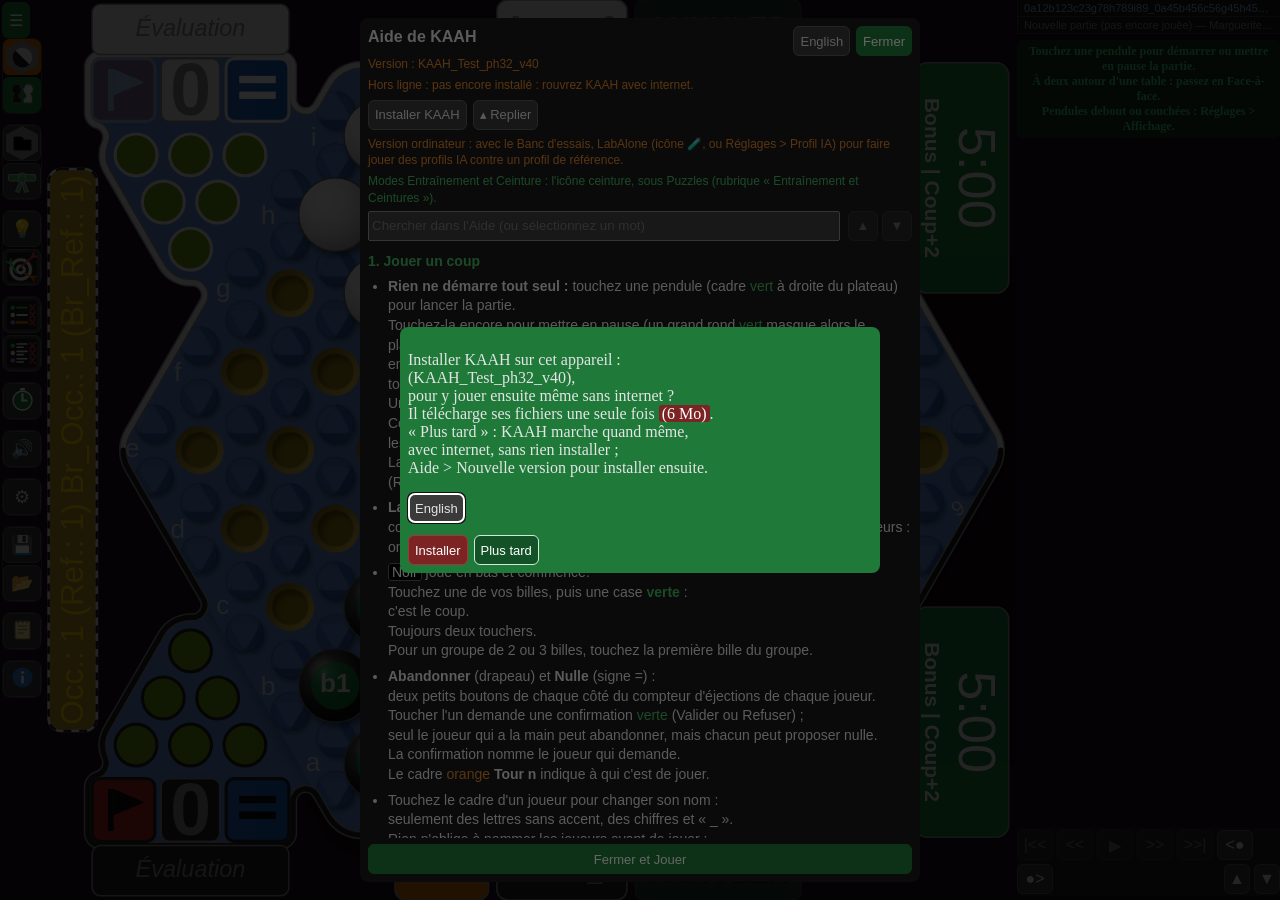
==== commit edb13e48: "KAAH_Test_ph32_v40" ====
--- a/index.html
+++ b/index.html
@@ -381,6 +381,15 @@
           <span class="icone-bouton icone-texte" aria-hidden="true">🧪</span><span class="libelle-bouton">Banc d'essais (LabAlone)</span>
         </button>
       </div>
+      <!-- Le Solveur sur la position affichee (saab, 2026-11-06 : « il manque un btn, non ? » ; « On ne met ce btn que
+           dans version travail pour le moment et dans la barre d'outils » ; « met le btn au dessus du btn Test » ;
+           « pour le moment le solver ne sera que sur PC » : banc-ordinateur, comme le Banc d'essais) :
+           interface/solveur-position.js. -->
+      <div class="groupe-boutons seulement-version-de-travail banc-ordinateur">
+        <button id="bouton-solveur-position" title="Solveur : le gain forcé le plus court sur la position affichée, ses solutions au 1er coup et leurs séquences, et le PZL My à créer">
+          <span class="icone-bouton icone-texte" aria-hidden="true">🔎</span><span class="libelle-bouton">Solveur</span>
+        </button>
+      </div>
       <!-- L'apercu de KAAH_Test (saab, 2026-10-10) : seulement dans une version de
            travail (styles.css, version-locale) ; interface/apercu-test.js. -->
       <div class="groupe-boutons bouton-version-locale">
@@ -885,13 +894,13 @@
       <ul>
         <li>Au début d'une partie (<b>Nouvelle partie</b> ou <b>Variantes</b>), la boîte du mode de pendule a une rubrique <b>Joueurs (Noir commence)</b> : Noir et Blanc sont chacun <b>Humain</b> ou <b>KAI++</b> (la machine, en C++) — deux machines peuvent jouer l'une contre l'autre, pour comparer deux profils. (KAI, l'ancienne machine en JavaScript, figée et 40 à 80 fois plus lente, ne se choisit plus ; elle rejoue les parties d'avant qui l'avaient.)<br>Pour chaque machine : son <b>niveau</b>, son <b>profil IA</b> et son <b>temps de réflexion maximum</b> (décimales permises, ex. 1,2 ; boutons <b>−</b> / <b>+</b> de palier en palier : 0,5 1 2 3 5 10 15 20 30 45 60 90 120 180 300 s, puis <b>∞</b>, sans limite — le champ vide ; la réflexion <b>proposée</b> pour son niveau est en <b>marron</b> : assez pour finir le niveau d'habitude, même sur un téléphone — elle suit le niveau tant qu'on n'y touche pas). La boîte retient votre dernier choix ; la toute première fois, une machine est proposée en <b>KAI++</b>, <b>niveau 1</b> (pour qu'un débutant puisse gagner : montez ensuite), avec l'IA par défaut.</li>
         <li><b>Type</b> de la partie (boîtes Nouvelle partie, Variantes, PZL, et <b>Pendule</b> pour le changer en cours de partie) : ce que le titre de la partie écrit après la date (2610300407, <b>Amical</b>, Marguerite Belge…). Tapez ce que vous voulez (Tournoi, Club…), ou touchez <b>Amical</b> ou <b>Test</b>.<br>Une partie <b>Test</b> (une IA contre une autre, recopiée à la main — AbaPro contre KAI++, par exemple) sert à corriger une erreur de copie vue plusieurs coups plus tard :<br>— <b>supprimer n'importe quel coup</b> de la partie (son ✕ dans la Séquence), avec tout ce qui le suit ;<br>— si la vraie suite a été jouée en branche, la faire <b>remonter</b> au-dessus de la partie (le <b>▲</b> du choix de la branche, quand « Coup suivant » arrive à l'embranchement) : elle <b>devient la partie</b>, jusqu'à son bout, et l'ancienne suite devient une branche, à supprimer par son ✕. Le titre suit : <b>Br_</b> tant qu'il reste une branche, plus rien sinon.<br>Dans les autres parties, seul le dernier coup se reprend et la partie reste toujours la première ligne (comme l'« Origine protégée » de KAAWA).<br>Une nouvelle partie propose le type de la précédente (une série de Test reste en Test), jusqu'à ce que vous le changiez ; Revanche et Same le gardent.</li>
-        <li><b>Quelle force ?</b> L'IA par défaut, la plus récente (<b>Normal v5ElP6Ph2</b>), bat <b>AbaPro niveau 6</b> dans les 2 camps (6-3 et 6-2, en KAI++ niveau 6, sans livre) et <b>AbaPro niveau 8</b> en Noir (6-2) ; en Blanc, le niveau 8 la bat encore (2-6). Si elle est trop forte pour vous, entraînez-vous d'abord contre d'autres IA : un niveau plus bas, ou un autre profil IA (Agressif, Défensif, versions plus anciennes), puis remontez peu à peu.</li>
+        <li><b>Quelle force ?</b> L'IA par défaut, la plus récente (<b>Normal v5ElP8Ph2</b>), est la <b>Normal v5ElP6Ph2</b> qui bat <b>AbaPro niveau 6</b> dans les 2 camps (6-3 et 6-2, en KAI++ niveau 6, sans livre) et <b>AbaPro niveau 8</b> en Noir (6-2) — en Blanc, le niveau 8 la bat encore (2-6) —, avec en plus une meilleure fin de partie quand elle mène : elle tient <b>e5</b> sur ses 3 axes tant que l'adversaire est en bloc, accepte de perdre des billes tant qu'elle mène de 2 billes ou plus, et voit venir les nulles par répétition. En deux blocs avec 3 ou 4 billes d'avance, elle n'a perdu aucune des 92 positions essayées (59 gagnées, 33 nulles). Si elle est trop forte pour vous, entraînez-vous d'abord contre d'autres IA : un niveau plus bas, ou un autre profil IA (Agressif, Défensif, versions plus anciennes), puis remontez peu à peu.</li>
         <li><b>Élagage (El)</b>, pour chaque machine (boîte du mode de pendule et boîte du nom) : le nombre de coups qu'elle garde à chaque position. Vide (le nombre en <b>marron</b>) : celui de son profil ; un nombre le remplace, quel que soit le profil — pratique pour comparer plusieurs profils au même élagage, contre AbaPro par exemple ; <b>0</b> : sans élagage. Son nom le dit (KAI++6_Nor_30s_v5<b>El4</b>P5).<br><b>Attention : une machine sans élagage peut être très, très longue</b> aux niveaux hauts (sur un ordinateur : quelques secondes par coup au niveau 6, une minute ou plus au niveau 7, et au niveau 8 elle ne finit pratiquement jamais ; un téléphone est plusieurs fois plus lent). À éviter, ou gardez une <b>réflexion max</b> courte : elle joue alors le meilleur coup trouvé dans ce temps (mais voit moins loin). Avec élagage, au niveau 8, quelques secondes par coup suffisent d'habitude (au niveau 9, 10 à 20 s ; au niveau 10, environ une minute) ; la réflexion <b>∞</b> (sans limite) la laisse toujours finir son niveau, et son nom le dit (KAI++8_Nor_<b>inf</b>_v5El10P5).</li>
         <li>Son nom dit tout : <b>KAI2_Nor_5s</b> = niveau 2, style Normal (Agr, Nor, Def), 5 s de réflexion (1s2 pour 1,2 s) ; <b>KAI++</b> pour la machine en C++, <b>_v2</b> au bout pour la version 2. Le fichier de la partie garde tous ses réglages, pour comparer.<br>Ses couleurs : en <b>marron</b>, ce qui est à sa valeur par défaut (KAI++, le niveau 1, la réflexion proposée pour son niveau, et le style et le profil de l'IA par défaut telle quelle) ; sinon le style (Nor) prend la couleur de ses réglages : <b>orange</b> pour une retouche pas encore validée (un élagage forcé, par exemple), vert ou jaune pour une validation récente ou ancienne.</li>
         <li><b>KAI et KAI++</b> jugent exactement pareil (vérifié) : aux niveaux 1 et 2, ils jouent aussi bien l'un que l'autre ; au niveau 3, chacun va aussi loin que son temps le permet — KAI jusqu'à 4 coups d'avance, KAI++ jusqu'à 8.</li>
         <li><b>Version 1 ou 2</b> (profils IA) : la version 2 compte aussi les <b>sumitos</b> possibles de chaque camp (3 contre 1, 3 contre 2, 2 contre 1), un peu plus ceux qui éjectent, et bien plus une <b>fourchette</b> (pousser dans les deux sens, ou plusieurs sumitos à la fois : l'adversaire n'en pare qu'un). Profils « Agressif v2 », « Normal v2 », « Défensif v2 ». La version 1 reste jouable telle quelle.<br><b>Version 2el</b> (« el » pour élaguer) : la 2, mais à chaque position, elle ne cherche que les <b>n</b> meilleurs coups (réglage <b>Élagage</b>, 10 au départ, avec − et +) : ceux qui donnent la meilleure valeur juste après le coup. Elle va donc bien plus loin dans le même temps, au risque de manquer un coup qui ne paie qu'après plusieurs coups. Son nom le dit : KAI2_Nor_5s_<b>v2el10</b>. Le tableau Recherche par 1er coup n'en montre plus que n. Trois profils de base l'ont déjà, avec 10 coups : <b>Agressif v2el</b>, <b>Normal v2el</b>, <b>Défensif v2el</b>.<br><b>Version 3</b> (version de travail, jouée par KAI++ ; KAI aussi, mais lentement) : la 2, plus trois choses. <b>Les cases</b> : chacune des 9 cases distinctes du plateau (<b>e5 d4 c4 c3 b4 b2 a3 a2 a1</b>, chacune valant aussi pour les cases qui lui ressemblent par rotation ou miroir) a une valeur en plus du Centre, pour une bille à soi, l'opposé pour une bille adverse ; au départ, les 2 couronnes éjectables sont négatives (b : −5, a : −10, coin a1 : −12). <b>La compacité</b> : la distance moyenne, en coups, entre ses billes deux à deux — plus elle est petite, plus le bloc est compact ; son poids compte par coup de distance de moins que l'adversaire. <b>Gain et Perte (score)</b> : chaque éjection déjà faite rend la suivante plus précieuse (la 2e prise rapporte Gain + Gain (score), la 3e Gain + 2 × Gain (score)…), de même pour les pertes : en fin de partie, la machine sait s'il vaut mieux attaquer ou se défendre. Profils <b>Agressif v3</b>, <b>Normal v3</b>, <b>Défensif v3</b> ; version <b>3el</b> pour élaguer.<br>Chaque poids a aussi sa <b>case</b> : décochée, il ne compte plus (0), recochée, il reprend sa valeur. <b>Version 5</b> (version de travail) : la 4, le poids <b>Sumito</b> séparé en trois, un par sorte de poussée — <b>Sumito 3/2</b>, <b>3/1</b>, <b>2/1</b> ; par défaut chacun vaut le Sumito de la 4, pour qu'elle joue d'abord exactement comme elle (profils … v5 et … v5el). <b>Version 4</b> (version de travail) : la 3, plus le <b>Piège</b> — chaque bille adverse des couronnes b et a qui ne peut faire aucun pas vers le centre (seule, avec ses amies en ligne, ou en poussant : le triangle a3 contre b3 b4 c4) rapporte ce poids, chacune des siennes le coûte. Le vrai piège (les deux camps jouent) est trop long pour chaque position : la version 4 n'en regarde que l'immobilité. Profils <b>Agressif v4</b>, <b>Normal v4</b>, <b>Défensif v4</b> ; version <b>4el</b> pour élaguer.<br>Dans le choix d'une machine (début de partie, boîte du nom), la petite liste devant le profil n'en montre qu'un <b>style</b> (Agr, Nor, Déf ou Tous), et chaque profil à vous est suivi de ses <b>anciennes versions</b> (« ↳ h2 · 03/10 14:10 »), jouables telles quelles (la machine s'appelle alors …_h2). Les boutons du bas de ces boîtes restent toujours visibles. Les profils de base sont rangés <b>par style</b>, puis par force : Agressif, Agressif v2, v2el, v3, v3el, v4, v4el, puis Normal…, puis Défensif… — pour opposer deux machines du même style en ne changeant que la version. Chaque version à partir de la 2 a son profil « el », qui garde ce marqueur quand on le retouche (Normal v3el_v2).<br><b>Livre d'ouvertures</b> : chaque profil dit s'il s'en sert (case Livre, coche par défaut) ; choisir le profil au début de la partie reprend sa case, que Réglages > Machine > Livre d'ouvertures peut interdire à toutes les machines.<br><b>Comparer</b> : tous les profils côte à côte ; les cases e5 à a1 y montrent la <b>valeur totale</b> d'une bille à soi sur elles (Centre × ses pas, plus sa valeur propre en version 3 ; le bord a ses poids à part) ; toucher le titre <b>Centre</b> cache ou montre les cases d4 à a2 (e5 et a1 restent) ; tirer le bord droit d'un titre élargit ou rétrécit sa colonne.<br><b>Sur ordinateur</b>, survoler une case affiche sa notation, ses coordonnées axiales et ce qui l'occupe ; le <b>clic droit</b> sur une bille ouvre son panneau, à côté du plateau sur la ligne e (à déplacer par son titre) : ce qu'elle apporte à chaque terme, de Gain à Fourchette (l'évaluation avec elle moins sans elle) et leur <b>total</b>, pour la machine et pour d'autres profils IA côte à côte ; puis sa distance moyenne aux siennes, la bille adverse la plus proche, si elle est poussée ou éjectable, et, pour une bille des couronnes b et a, son <b>Piège</b> : KAI++ cherche, les deux camps jouant (l'adversaire peut lui couper la route), si elle sort de la zone éjectable en 4 de ses coups au plus quoi que fasse l'adversaire — « sort en 2 coups, d'abord … », « piégée : aucune sortie en 4 coups », ou « piégée sur 3 coups (au-delà : trop long) » ; quelques secondes au plus, sans gêner la machine qui joue. La <b>Course</b> en est la mesure rapide, sans réponse de l'adversaire (les autres billes ne bougent pas). Le bouton <b>Aire</b> (vert ; orange pendant le dessin) : appuyer (bouton gauche ou droit de la souris) sur une case et glisser jusqu'à relâcher — 2 cases suffisent (une ligne, un sumito) —, le trait suit les cases survolées (et celles que la souris saute, en ligne droite : les 6 coins suffisent pour tout le plateau), le lien de fermeture apparaît en revenant sur la première, relâcher le ferme ; le bouton <b>Plateau</b> prend tout le plateau d'un coup (Échap annule ; le plateau ne joue pas pendant ce temps). Les billes des deux camps dans l'aire forment une position, évaluée terme par terme pour le camp de la bille — tout le plateau donne exactement l'évaluation de la machine. Pour chaque profil, deux colonnes : <b>seule</b> (l'aire comme si rien d'autre n'existait, ni les éjections de la partie : Gain et Perte y valent 0) et <b>avec l'ext.</b> (ce que les billes de l'aire apportent à toute la position : avec elles moins sans elles ; Gain et Perte : les éjections déjà faites dans la partie ; le réglage de chaque terme en gris, « +5000/+1000 ») — tout le plateau (bouton <b>Plateau</b>) y donne l'évaluation de la machine ; depuis une case vide, l'aire est celle du camp au trait ; le profil de la machine en orange. Un clic droit sur une bille adverse ouvre la même aire pour son camp, dans un 2e panneau collé au 1er. Les panneaux s'agrandissent ou rétrécissent par leur coin en bas à droite. Le bouton ⚙ choisit les termes, les profils, les mesures et les champs du survol.<br><b>Affiner les IA, c'est sur ordinateur</b> : le <b>Graphique</b> (son icône, avec Séquence/Commentaires/Occurrences, ou Réglages > Profil IA ; au-dessus de la Séquence) montre les courbes (chaque éjection en pointillé vertical : vert quand l'adversaire du camp choisi perd une bille, rouge quand c'est le camp choisi) et, sous elles, les <b>barres</b> du coup (chaque terme, sa valeur et sa part de l'évaluation) ; sa <b>poignée de gauche</b> élargit la colonne de droite aux dépens du plateau (comme celle de la Séquence), son coin en bas à droite l'allonge, et les barres se détachent par leur poignée pour se poser où l'on veut. Sur téléphone, trop petit, seulement un aperçu : les courbes, sans les barres.</li>
-        <li>Sur le plateau, son nom est sur fond <b>vert</b>. Touchez son nom : <b>Arrêt de la machine</b> la fait jouer tout de suite son meilleur coup si elle réfléchit, puis elle ne joue plus (nom sur fond gris) — pour essayer un coup à sa place ; <b>Marche</b> la relance.<br>Tant que la boîte du nom est ouverte, la machine et les pendules sont <b>arrêtées</b> : elles reprennent en la fermant. La boîte montre son choix (KAI ou KAI++, niveau, profil IA, réflexion) et ses <b>poids</b> en colonne : le changer vaut pour la suite de la partie (son nom suit) ; <b>Humain</b> la remplace par un joueur.<br>Pour un humain, le bouton <b>IA</b> de la même boîte ouvre ce choix : une machine joue à sa place pour la suite. Le bouton <b>Suggestion</b> demande seulement son coup à la machine choisie (KAI++ si vous n'en choisissez pas) : il s'affiche dans Réflexion IA (« Sugg. → a1b2 », touchez-le pour le jouer), et le coup que vous jouez ensuite — celui-là ou un autre — reçoit la suggestion en commentaire, en rouge.</li>
-        <li>Le <b>nom d'un profil IA</b> se calcule de ses réglages : <b>Normal v5ElP2_v3</b> — le style, la version, <b>El</b> s'il élague, <b>P2</b> son jeu d'<b>ajouts</b> (chaque suffixe a sa majuscule : Sv, Ec, Ef… ; un même jeu garde toujours le même numéro, quelle que soit la version : si P2 = EcEf, alors v4ElP2 a aussi Ec et Ef), puis <b>_v3</b> son jeu de <b>poids</b> dans cette famille (le premier n'en a pas ; valider une retouche des poids prend le suivant, changer les ajouts change de P). Avec les phases au score (l'IA change de réglages selon le score : ouverture, milieu, fin), le seuil suit le P : <b>P6Ph2</b> (le milieu dès 2 billes sorties) ; Ph 1 et Ph 2 gardent le même P. La machine reprend ce nom : <b>KAI++8_Nor_30s_v5El10P2_v3</b> (niveau, réflexion, élagage) ; <b>_h2</b> : la version 2 de l'historique d'un profil retouché — la courante, ou une ancienne jouée telle quelle (« ↳ h2 » dans les listes) ; deux parties au même nom ont ainsi toujours les mêmes réglages. Survoler un profil montre ses ajouts en clair et, pour un profil d'avant ces noms, son ancien nom. Les numéros P des jeux d'ajouts des profils intégrés sont <b>les mêmes sur tous les appareils</b> (P1 à P6 : l'IA par défaut est partout Normal v5ElP6Ph2), pour comparer ; vos propres jeux d'ajouts, eux, s'appellent P<i>n</i>M<i>m</i> (ci-dessous). Au banc, ce qu'on fait varier s'abrège : ScGain80, E5+30, A1-10, Sv sans.</li>
+        <li>Sur le plateau, son nom est sur fond <b>vert</b>. Touchez son nom : <b>Arrêt de la machine</b> la fait jouer tout de suite son meilleur coup si elle réfléchit, puis elle ne joue plus (nom sur fond gris) — pour essayer un coup à sa place ; <b>Marche</b> la relance.<br>Tant que la boîte du nom est ouverte, la machine et les pendules sont <b>arrêtées</b> : elles reprennent en la fermant. La boîte montre son choix (KAI ou KAI++, niveau, profil IA, réflexion) et ses <b>poids</b> en colonne : le changer vaut pour la suite de la partie (son nom suit, sauf un nom que vous lui avez donné ; effacez-le pour qu'elle reprenne son nom automatique) ; <b>Humain</b> la remplace par un joueur.<br>Pour un humain, le bouton <b>IA</b> de la même boîte ouvre ce choix : une machine joue à sa place pour la suite. Le bouton <b>Suggestion</b> demande seulement son coup à la machine choisie (KAI++ si vous n'en choisissez pas) : il s'affiche dans Réflexion IA (« Sugg. → a1b2 », touchez-le pour le jouer), et le coup que vous jouez ensuite — celui-là ou un autre — reçoit la suggestion en commentaire, en rouge.</li>
+        <li>Le <b>nom d'un profil IA</b> se calcule de ses réglages : <b>Normal v5ElP2_v3</b> — le style, la version, <b>El</b> s'il élague, <b>P2</b> son jeu d'<b>ajouts</b> (chaque suffixe a sa majuscule : Sv, Ec, Ef… ; un même jeu garde toujours le même numéro, quelle que soit la version : si P2 = EcEf, alors v4ElP2 a aussi Ec et Ef), puis <b>_v3</b> son jeu de <b>poids</b> dans cette famille (le premier n'en a pas ; valider une retouche des poids prend le suivant, changer les ajouts change de P). Avec les phases au score (l'IA change de réglages selon le score : ouverture, milieu, fin), le seuil suit le P : <b>P6Ph2</b> (le milieu dès 2 billes sorties) ; Ph 1 et Ph 2 gardent le même P. La machine reprend ce nom : <b>KAI++8_Nor_30s_v5El10P2_v3</b> (niveau, réflexion, élagage) ; <b>_h2</b> : la version 2 de l'historique d'un profil retouché — la courante, ou une ancienne jouée telle quelle (« ↳ h2 » dans les listes) ; deux parties au même nom ont ainsi toujours les mêmes réglages. Survoler un profil montre ses ajouts en clair et, pour un profil d'avant ces noms, son ancien nom. Les numéros P des jeux d'ajouts des profils intégrés sont <b>les mêmes sur tous les appareils</b> (P1 à P8 : l'IA par défaut est partout Normal v5ElP8Ph2), pour comparer ; vos propres jeux d'ajouts, eux, s'appellent P<i>n</i>M<i>m</i> (ci-dessous). Au banc, ce qu'on fait varier s'abrège : ScGain80, E5+30, A1-10, Sv sans.</li>
         <!-- Saab, 2026-11-01 : « Au fait dans le tableau des suffixes et dans Aide, je ne vois pas l'explication de Mn de
              PnMn pour mes versions de poids » — un paragraphe a lui, et ceux de l'appareil en clair (interface/aide.js). -->
         <li><b>Vos jeux d'ajouts : P<i>n</i>M<i>m</i></b>. Cocher ou décocher des ajouts sur un profil (Réglages > Machine, chaque ajout écrit sur sa ligne : Pr, Et, Ech…) en fait un jeu à vous. Il prend le nom du jeu de KAAH le plus proche (P1 à P5), puis <b>M</b> et son numéro sur cet appareil : <b>P5M1</b> est la 1re modification de P5 vue ici, <b>P5M2</b> la 2e… (comme _k et _v pour les poids). La suite P1, P2… reste celle de KAAH : un jeu à vous que KAAH adopte devient le P suivant. Ces M sont propres à cet appareil (« Exporter tout » les emporte ; un profil importé reçoit ceux d'ici). Ceux de cet appareil, chacun avec ce qu'il retire (−) ou ajoute (+) à son P : <span id="aide-jeux-d-ajouts-a-soi"></span></li>
@@ -916,11 +925,11 @@
         <li><b data-icone="bouton-entrainement">Entraînement</b> : pour s'exercer. On choisit la ceinture qu'on veut (la blanche au départ, puis la dernière essayée), un jeu parmi ceux proposés, et on joue. Rien ne se gagne ni ne se perd ; tout est noté dans l'historique.</li>
         <li><b>Ceinture</b> : pour monter de grade. On part sans ceinture : la blanche se gagne aussi (un nouveau joueur la vise d'abord). On vise une ceinture (la suivante, ou plus loin) et on réussit sa série ; une fois obtenue, la blanche ne se perd plus ; les mêmes conditions de jeu qu'à l'Entraînement.</li>
         <li><b>Les grades</b> : 6 ceintures — blanche (celle de départ), jaune, orange, verte, bleue, marron —, puis les Dans : <b>noire</b> du 1er au 5e Dan, <b>blanche et rouge</b> du 6e au 8e, <b>rouge</b> 9e et 10e.</li>
-        <li><b>La boîte</b> : votre nom (obligatoire ; les noms déjà donnés sont dessous, ☆ pour un favori ; <b>C'est moi</b> : l'icône prend vos ceintures), <b>Variantes</b> ou <b>PZL</b>, le <b>Tableau des réglages</b>, l'<b>Historique</b>, puis le tableau de vos ceintures : la machine et les pendules de chaque grade, ou ses PZL.</li>
-        <li><b>Choisir un jeu</b> : touchez <b>🎯 visée</b> (ou <b>Choisir</b> en Entraînement) : les jeux proposés s'affichent sous la ceinture (📌 : imposé). Touchez un jeu pour le voir, puis lancez <b>Noir</b> ou <b>Blanc</b> (en PZL aussi : Noir d'abord — il joue le premier, vous cherchez vous-même le 1er bon coup). Au-dessus des jeux : l'<b>Objectif</b> de la ceinture, ce qu'on y apprend. En PZL, les billes du camp qui doit perdre sont petites dès le départ ; <b>Billes à leur taille</b> (sous le bandeau du PZL) les remet à leur taille, pour les PZL suivants aussi. Si des PZL sont ajoutés à une ceinture déjà acquise, <b>⚠ nouveaux PZL à valider</b> s'affiche sur la plus haute ceinture réussie : ils y sont proposés en Entraînement, validés dès qu'ils sont gagnés. Au chargement, une alerte rappelle le temps qui reste avant de devoir reconfirmer chaque ceinture.</li>
-        <li><b>La série</b> (réglage de départ) : un jeu (une variante, un PZL) à réussir, par une victoire ; une victoire = l'aller <b>et</b> la revanche (en PZL : Noir puis Blanc — avec le camp qui doit gagner, vous attaquez et la machine défend au mieux ; avec l'autre, vous défendez : réussi si vous tenez jusqu'au dernier tour), chaque fois dans une autre orientation. Sur 2 ou 3 jeux (les Dans blanche et rouge), chaque jeu réussi reste acquis ; un jeu imposé garde sa place dans la série.</li>
-        <li><b>Rater</b> : une défaite (ou une nulle) est un essai raté sur ce jeu ; ce qui est gagné reste. Au bout de 3 essais ratés, s'il y a eu au moins une nulle, une partie de plus est accordée : une nulle (ou une victoire) la réussit. Sinon, ce jeu repart de zéro (aux Dans blanche et rouge, toute la série) ; au bout de 3 jeux repartis de zéro, on redescend d'une ceinture. Une partie où vous n'avez joué aucun coup ne compte pas.</li>
-        <li><b>La confirmation</b> : la série réussie, il faut confirmer <b>chaque ceinture sautée</b>, dans l'ordre qu'on veut — sans saut, celle d'en dessous : ses jeux imposés (📌) que vous n'avez pas gagnés à la ceinture visée, tous (aller et revanche) ; s'ils y sont tous, elle est confirmée d'office (ex. en passant la jaune, la blanche demande ses PZL en ligne, que la jaune n'a pas). Une ceinture sans jeux imposés : un jeu gagné. Alors la ceinture visée est obtenue. Après plus de 30 jours (réglable) sans jouer à son grade ou plus haut, ce grade est à reconfirmer aussi ; 3 essais ratés, 3 fois, et l'on redescend.</li>
+        <li><b>La boîte</b> : votre nom (obligatoire en Ceinture ; en Entraînement, il peut attendre la fin du jeu, et laissé vide, la date le remplace ; les noms déjà donnés sont dessous, ☆ pour un favori, ✕ pour le retirer de la liste — ses parties, son historique et ses ceintures restent ; <b>C'est moi</b> : l'icône prend vos ceintures), <b>Variantes</b> ou <b>PZL</b>, le <b>Tableau des réglages</b>, l'<b>Historique</b>, puis le tableau de vos ceintures : la machine et les pendules de chaque grade, ou ses PZL.</li>
+        <li><b>Choisir un jeu</b> : touchez <b>🎯 visée</b> (ou <b>Choisir</b> en Entraînement) : les jeux proposés s'affichent sous la ceinture (📌 : imposé). Touchez un jeu pour le voir, puis lancez <b>Noir</b> ou <b>Blanc</b> (en PZL aussi : Noir d'abord — il joue le premier, vous cherchez vous-même le 1er bon coup). Au-dessus des jeux : l'<b>Objectif</b> de la ceinture, ce qu'on y apprend. En PZL, les billes du camp qui doit perdre sont petites dès le départ ; <b>Billes à leur taille</b> (sous le bandeau du PZL) les remet à leur taille, pour les PZL suivants aussi. Si des PZL sont ajoutés à une ceinture déjà acquise, <b>⚠ nouveaux PZL à valider</b> s'affiche sur la plus haute ceinture réussie : ils y sont proposés en Entraînement, validés dès qu'ils sont gagnés. Au chargement, une alerte rappelle le temps qui reste avant de redescendre d'une ceinture (90 jours sans jouer à son grade ou plus haut).</li>
+        <li><b>La série</b> (réglage de départ) : un jeu (une variante, un PZL) à réussir, par une victoire ; une victoire = l'aller <b>et</b> la revanche (en PZL : l'attaque d'abord, avec le camp qui doit gagner, et le solveur défend au mieux ; puis la défense, avec l'autre camp : réussi si vous tenez jusqu'au dernier tour), chaque fois dans une autre orientation. Sur 2 ou 3 jeux (les Dans blanche et rouge), chaque jeu réussi reste acquis ; un jeu imposé garde sa place dans la série.</li>
+        <li><b>Rater</b> : une défaite (ou une nulle) est un essai raté sur ce jeu ; ce qui est gagné reste. Au bout de 3 essais ratés, s'il y a eu au moins une nulle, une partie de plus est accordée : une nulle (ou une victoire) la réussit. Sinon, ce jeu repart de zéro (aux Dans blanche et rouge, toute la série) ; au bout de 3 jeux repartis de zéro, c'est l'<b>échec</b> de la ceinture visée : sa série repart de zéro, vous gardez la vôtre et la retentez quand vous voulez. Une partie où vous n'avez joué aucun coup ne compte pas.</li>
+        <li><b>La confirmation</b> : la série réussie, il faut confirmer <b>chaque ceinture sautée</b>, dans l'ordre qu'on veut — sans saut, celle d'en dessous : ses jeux imposés (📌) que vous n'avez pas gagnés à la ceinture visée, tous (aller et revanche) ; s'ils y sont tous, elle est confirmée d'office (ex. en passant la jaune, la blanche demande ses PZL en ligne, que la jaune n'a pas). Une ceinture sans jeux imposés : un jeu gagné. Alors la ceinture visée est obtenue. Après plus de 90 jours (réglable) sans jouer à son grade ou plus haut, on redescend d'une ceinture, une seule fois même après une très longue pause : la ceinture perdue devient la visée, à repasser (avec la confirmation d'en dessous), et la série qu'on visait reprend là où elle en était.</li>
         <li><b>La machine et les pendules</b> (Variantes) : la machine est l'IA par défaut (son style, sa version, ses poids) ; jusqu'à la marron, elle joue au niveau du grade (1 à 6) en ne cherchant, à chaque position, que ses meilleurs coups (le niveau + 1 : 2 coups au niveau 1), avec 5:00 sans bonus ; vous, de 15:00 (Bonus +2 s, +2 s par éjection) à 7:00 (Délai 2 s). Aux Dans, la machine joue au niveau 8, sans limite de temps (∞) ni élagage ; votre temps baisse de 5:00 à 2:30. Aux ceintures rouges, vous partez avec 1 puis 2 billes éjectées. Si la machine perd au temps, elle a 1 minute de plus à sa prochaine partie de la même couleur. Pour ne pas attendre la machine pour rien (elle peut réfléchir longtemps aux Dans) : touchez <b>sa pendule</b> — elle passe en <b>orange</b> et la machine continue de chercher ; quand elle a trouvé, sa pendule passe au <b>vert</b>, son coup attend et le temps est arrêté ; touchez-la pour jouer son coup et reprendre (sans limite ; touchée encore en orange, la demande s'annule). <b>Votre pendule</b>, elle, met la partie en pause (le gros bouton).</li>
         <li><b>Les PZL par grade</b> : Mini 2 tours (blanche), 2 tours, Mini 3, 3, Mini 4, 4 tours (marron), puis 5, 6, 7 tours et plus (1er au 3e Dan), puis les plus difficiles avec un temps par puzzle (de 3:00 à 1:00) et, aux rouges, sans Annuler. La pendule des PZL se règle à part de celle des Variantes (son mode Bonus ou Délai, son bonus, son délai). Seulement les PZL à solution unique, sauf si la règle « Aussi les PZL à plusieurs solutions » est cochée ; les PZL douteux (⚠ dans la liste des PZL d'un grade) ne sont jamais proposés d'eux-mêmes.</li>
         <li><b>Pendant un jeu</b> : le plateau seul (Conseils, Menaces, Séquence, Commentaires, Occurrences et Réglages bloqués ; évaluation et réflexion de la machine cachées), pas d'IA ni de Suggestion pour soi, 3 pauses au plus (« plus que 2 » sur le gros bouton Pause ; seule votre pendule met en pause, celle de la machine fait attendre son coup), la navigation grisée jusqu'à la fin (pas de branche pour chercher la solution), et Annuler une seule fois par coup, comme dans toutes les parties.</li>
@@ -971,6 +980,7 @@
         <li>Le calcul commence <b>dès que vous sortez d'un chemin déjà connu</b>, sans attendre la fin : quelques secondes pour un puzzle court, jusqu'à une vingtaine sur ordinateur pour un puzzle à 6 tours (davantage sur un téléphone).</li>
         <li>Une solution confirmée est mise en cache : la suivante, identique, est reconnue tout de suite.</li>
         <li>« C'est peut-être la solution... » (orange) : le calcul a dépassé sa limite de temps, rien n'est prouvé ni dans un sens ni dans l'autre.</li>
+        <li class="seulement-version-de-travail banc-ordinateur"><b data-icone="bouton-solveur-position">Solveur</b> (version de travail, sur ordinateur, au-dessus de Test) : le solveur sur la <b>position affichée</b>, dans un panneau de la colonne de droite (sous les Conseils ; l'icône l'ouvre et le ferme). Choisissez qui doit gagner (au départ, le camp au trait), jusqu'à combien de tours chercher et le temps laissé à chaque recherche (il suit les tours maxi, à peu près ce qu'il faut sur une position pleine, puis se change à la main), puis <b>Chercher</b>, comme le solveur de KAAWA : le gain forcé le plus court, une ligne par tour (1 tour, puis 2…), puis le <b>tableau de recherche</b> : chaque premier coup du camp au trait, jugé par le solveur au fur et à mesure (« gagne en 3 », « pas en 3 » ; le perdant au trait : « meilleure défense », ou « perd plus vite » quand le gagnant gagne alors plus tôt), et chaque solution avec sa <b>séquence</b> dès qu'elle est trouvée, chaque coup accepté par le solveur (pour le perdant, sa meilleure défense). Par défaut, la recherche s'arrête à la première solution ; <b>Chercher toutes les solutions</b> (plus long) les juge toutes, donne le nombre de solutions et, le perdant au trait, en combien de tours chaque défense qui « perd plus vite » est battue, avec sa séquence. À la fin, les solutions passent en tête, en vert, la plus longue séquence d'abord. Un clic sur une ligne qui a une séquence la montre sur le <b>petit plateau</b>. <b>Perd</b> (à la place de Noir ou Blanc) : les coups du camp au trait qui <b>perdent</b>, ceux après lesquels l'adversaire gagne de force en Tours maxi ou moins (« perd en 2 », avec sa séquence) ; les autres « tiennent » : ce sont eux à essayer, même quand l'adversaire n'a pas de gain forcé au départ (Gagne laisse alors le tableau vide). Plus long que Gagne : une recherche par coup. Le haut du panneau suit le plateau (la position que cherchera le prochain <b>Chercher</b>), même pendant une partie qui se joue ; les résultats restent jusqu'à la recherche suivante, avec la position cherchée. Sans gain forcé dans les tours maxi, le tableau reste vide : il n'y a aucun coup à juger.<br><b>Créer le PZL My</b> ouvre la boîte d'un nouveau puzzle déjà remplie (position, tours, séquences des solutions ; le nombre de solutions, dans le nom, seulement si toutes ont été cherchées) : il reste à le nommer et à l'enregistrer.<br>Sur une position pleine, 4 tours se prouvent en quelques secondes, 5 en une minute environ, 6 en plusieurs minutes ; avec peu de billes (mini PZL), bien plus loin (jusqu'à 30 tours maxi). <b>Arrêter</b> coupe une recherche trop longue.</li>
       </ul>
     </details>
 
@@ -1319,7 +1329,14 @@
         <label class="ligne-couleur poids-ajout" title="Ajout es (KAI++) : les coups suivants de la machine qui cherche (son coup d'après : 2 ; et le suivant : 4) sont classés après la réponse de l'adversaire, comme er pour les premiers coups. Plus lent">Élagage, coups suivants (es) <span class="nombre-avec-boutons"><button class="bouton-pas" type="button" data-pas="-1" aria-label="Moins">−</button><input id="poids-ia-elagageSuite" class="nombre-reglage" type="number" step="1" /><button class="bouton-pas" type="button" data-pas="1" aria-label="Plus">+</button></span></label>
         <label class="ligne-couleur poids-ajout" title="Ajout ef (KAI++) : dès qu'un camp a ce nombre de billes éjectées, la machine n'élague plus (elle regarde tous les coups) — en fin de partie, les combinaisons forcées que l'élagage jetait sont vues. 0 : jamais">Élagage coupé en fin de partie (ef) <span class="nombre-avec-boutons"><button class="bouton-pas" type="button" data-pas="-1" aria-label="Moins">−</button><input id="poids-ia-elagageFin" class="nombre-reglage" type="number" step="1" min="0" max="5" /><button class="bouton-pas" type="button" data-pas="1" aria-label="Plus">+</button></span></label>
         <label class="ligne-couleur poids-ajout" title="Ajout fn (KAI++) : ef seulement jusqu'à ce niveau ; au-delà, la machine élague même en fin de partie (au niveau 8, sans élagage, la profondeur ne finit plus en 30 s). 0 : ef à tous les niveaux">ef jusqu'au niveau (fn) <span class="nombre-avec-boutons"><button class="bouton-pas" type="button" data-pas="-1" aria-label="Moins">−</button><input id="poids-ia-elagageFinNiveau" class="nombre-reglage" type="number" step="1" min="0" max="10" /><button class="bouton-pas" type="button" data-pas="1" aria-label="Plus">+</button></span></label>
+         <!-- Saab, 2026-11-06 : « Oui, bonne idée » — l'ajout Ms (moteur/ia-phase.js, reglageDeLaPhase). -->
+         <label class="ligne-couleur poids-ajout" title="Ajout Ms (mort subite) : quand les deux camps ont 5 billes sorties (la prochaine éjection gagne), la machine cherche au plus à ce niveau, sans élagage — en mort subite, la machine marron (niveau 6, sans élagage) a battu KAI++8 élagué à 10 six fois sur six, et KAI++8 sans élagage mettait de 32 s à plus de 3 min par coup. Jamais dans un PZL">Mort subite : niveau, sans élagage (Ms) <span class="nombre-avec-boutons"><button class="bouton-pas" type="button" data-pas="-1" aria-label="Moins">−</button><input id="poids-ia-niveauMortSubite" class="nombre-reglage" type="number" step="1" min="1" max="10" /><button class="bouton-pas" type="button" data-pas="1" aria-label="Plus">+</button></span></label>
         <label class="ligne-couleur poids-ajout" title="Ajout Eg (KAI++) : en plus de ses el meilleurs coups, l'élagage garde toujours les éjections (1), ou toutes les poussées (2) — la valeur juste après une éjection perd la menace qu'elle comptait déjà, et l'élagage la jetait. 0 : rien de plus">L'élagage garde (Eg) <span class="nombre-avec-boutons"><button class="bouton-pas" type="button" data-pas="-1" aria-label="Moins">−</button><input id="poids-ia-elagageGarde" class="nombre-reglage" type="number" step="1" min="0" max="2" /><button class="bouton-pas" type="button" data-pas="1" aria-label="Plus">+</button></span></label>
+        <!-- Saab, 2026-11-07 : « on n'a pas un suffixe qui ne fait pas d'élagage sur les profondeur 1 à n » ; « on pourrait lui donner
+             une limite aussi pour moins ralentir » — les ajouts Ed et Dp (solveur/kai-plus.cpp, elagage_a_la_distance). -->
+        <label class="ligne-couleur poids-ajout" title="Ajout Ed (KAI++) : au début de la recherche, l'élagage garde ce nombre de coups au lieu de el (99 : tous) — des coups que l'élagage du profil jetait peuvent alors être joués. Plus lent : environ 2 fois pour tous les premiers coups">Élagage au début (Ed) <span class="nombre-avec-boutons"><button class="bouton-pas" type="button" data-pas="-1" aria-label="Moins">−</button><input id="poids-ia-elagageDebut" class="nombre-reglage" type="number" step="1" min="0" max="99" /><button class="bouton-pas" type="button" data-pas="1" aria-label="Plus">+</button></span></label>
+        <label class="ligne-couleur poids-ajout" title="Ajout Dp (KAI++) : Ed vaut sur ce nombre de demi-coups (1 : les premiers coups de la machine ; 2 : aussi les réponses de l'adversaire, bien plus lent)">Ed, demi-coups (Dp) <span class="nombre-avec-boutons"><button class="bouton-pas" type="button" data-pas="-1" aria-label="Moins">−</button><input id="poids-ia-elagageDebutPlis" class="nombre-reglage" type="number" step="1" min="1" max="4" /><button class="bouton-pas" type="button" data-pas="1" aria-label="Plus">+</button></span></label>
+        <label class="ligne-couleur poids-ajout" title="Ajout Nr (KAI++) : 1, l'élagage garde toujours les coups qui font nulle par répétition (la position déjà vue deux fois). Il les jetait : sur le plateau ils ne valent rien de plus. Le meneur voit alors venir la répétition et l'évite ; le mené la trouve plus loin, et la cherche quand il est dominé. 0 : comme avant">Répétitions gardées (Nr) <span class="nombre-avec-boutons"><button class="bouton-pas" type="button" data-pas="-1" aria-label="Moins">−</button><input id="poids-ia-repetitionsGardees" class="nombre-reglage" type="number" step="1" min="0" max="1" /><button class="bouton-pas" type="button" data-pas="1" aria-label="Plus">+</button></span></label>
         <!-- Saab, 2026-11-01 : « si on remet par défaut P5 on aura tjs le même pb du bloc qui n'éjecte plus » — l'ajout
              Et (solveur/kai-plus.cpp, bonus_de_l_ejection_tot). -->
         <label class="ligne-couleur poids-ajout" title="Ajout Et (KAI++) : chaque éjection de la machine qui cherche rapporte en plus ce poids fois les demi-coups qui restaient à chercher — plus tôt elle vient, plus elle vaut (au niveau 6, tout de suite : 6 fois ; deux demi-coups plus tard : 4 fois), et l'élagage garde ses éjections. Pour qu'un bloc éjecte au lieu de garder ses menaces. 0 : rien">Éjection au plus tôt (Et) <span class="nombre-avec-boutons"><button class="bouton-pas" type="button" data-pas="-1" aria-label="Moins">−</button><input id="poids-ia-ejectionTot" class="nombre-reglage" type="number" step="1" min="0" /><button class="bouton-pas" type="button" data-pas="1" aria-label="Plus">+</button></span></label>
@@ -1336,6 +1353,8 @@
         <label class="ligne-couleur poids-ajout ligne-phases" title="Ajout Ct (centre tenu) : tant que la machine a moins de Ct billes sur e5 et ses 6 voisines, elle joue ce profil ; dès qu'elle les a, le profil du milieu choisi à côté (une copie : le changer ou le supprimer ensuite ne change rien ici) ; elle revient à ce profil si elle perd le centre. Jamais dans un PZL. Le cadre de son évaluation, à côté du plateau, dit lequel elle joue">Centre tenu (Ct) <span class="nombre-avec-boutons"><button class="bouton-pas" type="button" data-pas="-1" aria-label="Moins">−</button><input id="poids-ia-centreTenu" class="nombre-reglage" type="number" step="1" min="1" max="7" /><button class="bouton-pas" type="button" data-pas="1" aria-label="Plus">+</button></span> <span class="listes-des-phases"><select id="select-profil-milieu-ia" title="Le profil du milieu : ses réglages sont copiés dans ce profil quand on le choisit"></select></span></label>
         <!-- Saab, 2026-11-04 : l'ajout Ph, les phases au score (moteur/ia-phase.js) — et les copies des profils de fin. -->
         <label class="ligne-couleur poids-ajout ligne-phases" title="Ajout Ph (phases au score) : ce profil joue l'ouverture, jusqu'à Ph billes sorties, les deux camps ensemble (1 : la première bille sortie la finit ; 2 : elle en fait encore partie). Ensuite le profil du milieu (la liste de Centre tenu, juste au-dessus). Dès qu'un camp a perdu 4 billes, le profil de fin, ou celui de fin en avance si le camp qui joue mène ; ce dernier aussi dès 3 billes d'avance en bonne position (groupé, au plus 1 bille dehors, face à un camp coupé). Des copies : les changer ou les supprimer ensuite ne change rien ici. Sans copie pour une phase, celle de la phase d'avant. Jamais dans un PZL. Le cadre de son évaluation, à côté du plateau, dit laquelle il joue">Phases au score (Ph) <span class="nombre-avec-boutons"><button class="bouton-pas" type="button" data-pas="-1" aria-label="Moins">−</button><input id="poids-ia-phasesAuScore" class="nombre-reglage" type="number" step="1" min="1" max="2" /><button class="bouton-pas" type="button" data-pas="1" aria-label="Plus">+</button></span> <span class="listes-des-phases"><select id="select-profil-fin-ia" title="Le profil de fin : ses réglages sont copiés dans ce profil quand on le choisit"></select> <select id="select-profil-fin-avance-ia" title="Le profil de fin quand le camp qui joue mène : ses réglages sont copiés dans ce profil quand on le choisit"></select></span></label>
+        <!-- Saab, 2026-11-11 : « ok » — l'ajout Fa, la fin en avance selon l'avance (moteur/ia-phase.js, phaseAuScore). -->
+        <label class="ligne-couleur poids-ajout" title="Ajout Fa, avec Ph : le profil de fin en avance (celui qui sacrifie des billes) joue dès que le camp qui joue mène de Fa billes, quelle que soit la position, et jamais en dessous : en dessous, le profil du milieu, ou celui de fin si un camp a perdu 4 billes. Aux essais 69 à 73, le meneur qui sacrifiait perdait toutes ses parties perdues en sacrifiant encore à 1 bille d'avance, puis à égalité">Fin en avance dès ces billes d'avance (Fa) <span class="nombre-avec-boutons"><button class="bouton-pas" type="button" data-pas="-1" aria-label="Moins">−</button><input id="poids-ia-avancePourLaFinEnAvance" class="nombre-reglage" type="number" step="1" min="1" max="5" /><button class="bouton-pas" type="button" data-pas="1" aria-label="Plus">+</button></span></label>
         <label class="ligne-couleur" title="Par paire de ses billes voisines">Cohésion <span class="nombre-avec-boutons"><button class="bouton-pas" type="button" data-pas="-1" aria-label="Moins">−</button><input id="poids-ia-cohesion" class="nombre-reglage" type="number" step="1" /><button class="bouton-pas" type="button" data-pas="1" aria-label="Plus">+</button></span></label>
         <label class="ligne-couleur poids-version-3" title="La distance moyenne, en coups, entre ses billes deux à deux : plus elle est petite, plus le bloc est compact. Ce poids par coup de distance en moins que l'adversaire">Compacité <span class="nombre-avec-boutons"><button class="bouton-pas" type="button" data-pas="-1" aria-label="Moins">−</button><input id="poids-ia-compacite" class="nombre-reglage" type="number" step="1" /><button class="bouton-pas" type="button" data-pas="1" aria-label="Plus">+</button></span></label>
         <label class="ligne-couleur poids-ajout" title="Ajout Gs (KAI++) : chaque groupe de billes voisines en plus du premier (une bille seule compte pour un groupe) coûte ce poids, et le rapporte chez l'adversaire — pour ne pas se disperser">Groupes séparés (Gs) <span class="nombre-avec-boutons"><button class="bouton-pas" type="button" data-pas="-1" aria-label="Moins">−</button><input id="poids-ia-groupesSepares" class="nombre-reglage" type="number" step="1" /><button class="bouton-pas" type="button" data-pas="1" aria-label="Plus">+</button></span></label>
@@ -1349,6 +1368,13 @@
              (moteur/ia-groupe-principal.js). -->
         <label class="ligne-couleur poids-ajout" title="Ajout Hp (KAI++) : chaque bille en dehors de mon plus grand groupe de billes voisines coûte ce poids (négatif), et le rapporte chez l'adversaire — Gs ne paie que la réunion complète, Hp chaque bille ramenée">Hors du groupe principal (Hp) <span class="nombre-avec-boutons"><button class="bouton-pas" type="button" data-pas="-1" aria-label="Moins">−</button><input id="poids-ia-billesHorsDuGroupePrincipal" class="nombre-reglage" type="number" step="1" /><button class="bouton-pas" type="button" data-pas="1" aria-label="Plus">+</button></span></label>
         <label class="ligne-couleur poids-ajout" title="Ajout He (KAI++) : Hp qui grandit avec l'écart au score : chaque bille hors du groupe principal coûte encore ce poids (négatif) par bille d'écart, et le rapporte chez l'adversaire ; à égalité au score, il ne compte pas. Avec Hp −20 et He −20 : −40 à 1 bille d'écart, −60 à 2, −80 à 3">Hors du groupe, par bille d'écart au score (He) <span class="nombre-avec-boutons"><button class="bouton-pas" type="button" data-pas="-1" aria-label="Moins">−</button><input id="poids-ia-billesHorsDuGroupeSelonLEcart" class="nombre-reglage" type="number" step="1" /><button class="bouton-pas" type="button" data-pas="1" aria-label="Plus">+</button></span></label>
+        <label class="ligne-couleur poids-ajout" title="Ajout Co (KAI++) : le coin du bloc adverse le moins au bord (une bille du bloc qui a au plus 3 voisines dans le bloc, au plus près du centre) ; chaque axe de ce coin où l'on a une ligne de 3 billes qui le vise compte, au carré (1, 4, 9 : l'adversaire ne pare pas tout), fois ce poids, et contre soi chez l'adversaire — seulement pour le camp qui mène de 3 billes ou plus (avec 2, l'adversaire peut toujours bloquer)">Coin du bloc adverse (Co) <span class="nombre-avec-boutons"><button class="bouton-pas" type="button" data-pas="-1" aria-label="Moins">−</button><input id="poids-ia-lignesSurLeCoin" class="nombre-reglage" type="number" step="1" /><button class="bouton-pas" type="button" data-pas="1" aria-label="Plus">+</button></span></label>
+        <label class="ligne-couleur poids-ajout" title="Ajout Ca (KAI++) : comme Co, mais un axe du coin ne compte que si sa ligne de 3 billes peut le POUSSER tout de suite (derrière le coin, 1 ou 2 billes adverses puis une case vide ou le bord) ; au carré, fois ce poids, contre soi chez l'adversaire, seulement pour le camp qui mène de 3 billes ou plus — il récompense une position d'où l'on pousse, pas une position à garder">Coin attaqué (Ca) <span class="nombre-avec-boutons"><button class="bouton-pas" type="button" data-pas="-1" aria-label="Moins">−</button><input id="poids-ia-lignesQuiPoussentLeCoin" class="nombre-reglage" type="number" step="1" /><button class="bouton-pas" type="button" data-pas="1" aria-label="Plus">+</button></span></label>
+        <label class="ligne-couleur poids-ajout" title="Ajout Ce (KAI++) : quand l'adversaire tient e5, chaque axe de e5 où l'on a une ligne de 3 billes qui le vise compte 3 billes, jusqu'à 2 axes ; une fois ces 2 axes pleins, le 3e compte ses billes alignées vers e5, au plus 2 (en attente : le remplir ne rapporte rien de plus) ; fois ce poids, contre soi chez l'adversaire, seulement pour le camp qui mène de 3 billes ou plus. Coché, Co et Ca visent alors un coin ailleurs que e5 et ses voisines">Centre adverse (Ce) <span class="nombre-avec-boutons"><button class="bouton-pas" type="button" data-pas="-1" aria-label="Moins">−</button><input id="poids-ia-centreAdverse" class="nombre-reglage" type="number" step="1" /><button class="bouton-pas" type="button" data-pas="1" aria-label="Plus">+</button></span></label>
+        <!-- Saab, 2026-11-11 : « Prendre e5, c'est le contrôler au maximum » ; « ok » — l'ajout Cc (moteur/ia-coin.js, termeDuControleDuCentre). -->
+        <label class="ligne-couleur poids-ajout" title="Ajout Cc (KAI++) : quand on tient e5 face à un adversaire en bloc (au plus 1 bille hors de son groupe principal), sur chacun des 3 axes de e5, la ligne de ses billes qui passe par e5 compte jusqu'à 3 billes (à 3, e5 ne se pousse plus sur cet axe) ; fois ce poids, contre soi quand l'adversaire tient e5, quel que soit le score. Les 3 axes pleins : 9 billes, e5 imprenable. Quand l'adversaire n'est plus en bloc, rien : quitter e5 ne coûte plus. À garder sous la valeur d'une bille, pour qu'un 3/2 qui éjecte depuis e5 reste joué">Contrôle du centre (Cc) <span class="nombre-avec-boutons"><button class="bouton-pas" type="button" data-pas="-1" aria-label="Moins">−</button><input id="poids-ia-controleDuCentre" class="nombre-reglage" type="number" step="1" /><button class="bouton-pas" type="button" data-pas="1" aria-label="Plus">+</button></span></label>
+        <!-- Saab, 2026-11-11 : « Dans ULA il compte les billes amies » ; « Donc tu vois pour les billes amies? » — l'ajout Ba (moteur/ia-groupe-principal.js, termeDesBillesAmies). -->
+        <label class="ligne-couleur poids-ajout" title="Ajout Ba (KAI++), les billes amies d'ULA : chaque bille vaut selon le nombre de ses voisines de son camp, la table de debutsaab9 (Réglages ULA) — 0 amie −2, 1 : 0, 2 : 1, 3 : 3, 4 : 5, 5 : 6, 6 : 7 (le cœur d'une marguerite) ; la somme de ses billes moins celle de l'adversaire, fois ce poids. La Cohésion paie chaque paire de voisines au même prix ; Ba paie surtout la bille très entourée, et fait payer la bille seule">Billes amies (Ba) <span class="nombre-avec-boutons"><button class="bouton-pas" type="button" data-pas="-1" aria-label="Moins">−</button><input id="poids-ia-billesAmies" class="nombre-reglage" type="number" step="1" /><button class="bouton-pas" type="button" data-pas="1" aria-label="Plus">+</button></span></label>
         <label class="ligne-couleur" title="Pénalité par bille à soi sur le bord">Bord (les miennes) <span class="nombre-avec-boutons"><button class="bouton-pas" type="button" data-pas="-1" aria-label="Moins">−</button><input id="poids-ia-bordSoi" class="nombre-reglage" type="number" step="1" /><button class="bouton-pas" type="button" data-pas="1" aria-label="Plus">+</button></span></label>
         <label class="ligne-couleur" title="Bonus par bille adverse sur le bord">Bord (adverses) <span class="nombre-avec-boutons"><button class="bouton-pas" type="button" data-pas="-1" aria-label="Moins">−</button><input id="poids-ia-bordAdverse" class="nombre-reglage" type="number" step="1" /><button class="bouton-pas" type="button" data-pas="1" aria-label="Plus">+</button></span></label>
         <label class="ligne-couleur poids-version-2" title="Par sumito possible (les siens comptent pour elle, ceux de l'adversaire contre elle)">Sumito <span class="nombre-avec-boutons"><button class="bouton-pas" type="button" data-pas="-1" aria-label="Moins">−</button><input id="poids-ia-sumito" class="nombre-reglage" type="number" step="1" /><button class="bouton-pas" type="button" data-pas="1" aria-label="Plus">+</button></span></label>
@@ -1534,7 +1560,7 @@
              version de travail seulement. -->
         <div class="seulement-version-de-travail banc-mode-ceintures">
           <p class="banc-titre">Ceintures des IA</p>
-          <p class="note-reglages">Chaque profil coché (son niveau, sa réflexion) part sans ceinture (la blanche à gagner d'abord) et suit le parcours d'un joueur — les règles et les machines du profil d'Entraînement actif — jusqu'à sa première régression : sa plus haute ceinture lui est attribuée. Long : une série, c'est déjà plusieurs parties entières.</p>
+          <p class="note-reglages">Chaque profil coché (son niveau, sa réflexion) part sans ceinture (la blanche à gagner d'abord) et suit le parcours d'un joueur — les règles et les machines du profil d'Entraînement actif — jusqu'à son premier échec : sa plus haute ceinture lui est attribuée. Long : une série, c'est déjà plusieurs parties entières.</p>
           <label class="ligne-reglage"><input id="banc-ceintures-variantes" type="checkbox" checked /> Variantes</label>
           <label class="ligne-reglage"><input id="banc-ceintures-pzl" type="checkbox" checked /> PZL</label>
           <label class="ligne-reglage" title="Plus haut que la jaune : la série se joue tout de suite à ce grade, puis chaque ceinture sautée est à confirmer">Viser d'abord <select id="banc-ceintures-cible"></select></label>
@@ -1894,11 +1920,29 @@
     </div>
   </dialog>
 
+  <!-- Importer des variantes cochees (saab, 2026-11-08 : « il faudrait que je puisse charger que ce que je veux » ;
+       interface/import-variantes.js). -->
+  <dialog id="dialogue-import-variantes" class="dialogue">
+    <h2>Importer des variantes</h2>
+    <p id="fichier-import-variantes" class="note-reglages"></p>
+    <label class="ligne-reglage"><input id="case-tout-cocher-variantes" type="checkbox" /> Tout cocher</label>
+    <div id="liste-import-variantes" class="liste-import-parties"></div>
+    <p id="message-import-variantes" class="note-reglages message-import-parties"></p>
+    <div class="boutons-dialogue-cote-a-cote">
+      <button id="bouton-importer-variantes-cochees" class="bouton-dialogue bouton-a-faire" type="button" title="Ajoute les variantes cochées à vos variantes My">Importer</button>
+      <button id="bouton-fermer-import-variantes" class="bouton-dialogue" type="button" title="Ferme cette fenêtre sans rien importer">Fermer</button>
+    </div>
+  </dialog>
+
   <dialog id="dialogue-noms-fin" class="dialogue">
     <h2>Partie finie : les noms</h2>
-    <p class="note-reglages">Un champ vide garde son nom (Joueur_1, Joueur_2).</p>
+    <p id="note-noms-fin" class="note-reglages">Un champ vide garde son nom (Joueur_1, Joueur_2).</p>
     <label id="ligne-nom-fin-blanc" class="ligne-nom-fin" data-camp="blanc"><span>Blanc</span><input type="text" maxlength="30" autocomplete="off" placeholder="Joueur_2" title="Le nom de Blanc : vide, il reste Joueur_2" /></label>
+    <div id="noms-connus-fin-blanc" class="noms-connus" hidden></div>
     <label id="ligne-nom-fin-noir" class="ligne-nom-fin" data-camp="noir"><span>Noir</span><input type="text" maxlength="30" autocomplete="off" placeholder="Joueur_1" title="Le nom de Noir : vide, il reste Joueur_1" /></label>
+    <!-- Les noms deja donnes, a toucher, sous chaque champ (saab, 2026-11-07 : « En fin de partie, la boite Nom de joueur si pas
+         nommé ne propose pas la liste des joueurs, elle y est bien en début » ; interface/noms-connus.js). -->
+    <div id="noms-connus-fin-noir" class="noms-connus" hidden></div>
     <button id="bouton-valider-noms-fin" class="bouton-dialogue bouton-a-faire" type="button" title="Garde les noms tapés ; un champ vide garde son nom">Valider</button>
   </dialog>
 
@@ -1929,7 +1973,7 @@
       </div>
       <div id="choix-ia-nom-joueur" class="choix-joueur" hidden>
         <!-- Saab, 2026-11-04 : changer le profil avant Same changeait le titre de la partie finie, sans rien dire. -->
-        <p id="note-partie-finie-nom-joueur" class="note-reglages" hidden>Partie finie : elle garde son titre et la machine qui l'a jouée. Votre choix vaudra pour une branche et pour la partie suivante (Same, Revanche).</p>
+        <p id="note-partie-finie-nom-joueur" class="note-reglages" hidden>Partie finie : elle garde son titre, ses noms et la machine qui l'a jouée. Votre choix (nom ou machine) vaudra pour une branche et pour la partie suivante (Same, Revanche).</p>
         <div class="ligne-choix-machine">
           <span>Joueur</span>
           <button class="bouton-filtre" type="button" data-role="humain" title="Ce joueur est un humain">Humain</button>
@@ -2079,6 +2123,8 @@
           <button type="button" data-bouton-plateau="nav-lecture" title="Lecture : jouer la séquence coup après coup">▶&#xFE0E;</button>
           <button type="button" data-bouton-plateau="nav-suivant" title="Coup suivant">&gt;&gt;</button>
           <button type="button" data-bouton-plateau="nav-fin" title="Aller au dernier coup">&gt;&gt;|</button>
+          <button type="button" data-bouton-plateau="nav-ejection-precedente" title="Éjection précédente">&lt;●</button>
+          <button type="button" data-bouton-plateau="nav-ejection-suivante" title="Éjection suivante">●&gt;</button>
         </div>
     </details>
     <!-- Rappel (phase 27) : visible tant qu'aucune pendule n'a ete touchee
@@ -2129,6 +2175,9 @@
     <button id="nav-lecture" title="Lecture : jouer la séquence coup après coup">▶&#xFE0E;</button>
     <button id="nav-suivant" title="Coup suivant">&gt;&gt;</button>
     <button id="nav-fin" title="Aller au dernier coup">&gt;&gt;|</button>
+    <!-- L'ejection precedente et suivante sur la ligne regardee (saab, 2026-11-10 ; moteur/resume-sequence.js, cheminDeLEjection). -->
+    <button id="nav-ejection-precedente" title="Éjection précédente (le dernier coup où une bille est sortie, avant celui-ci)">&lt;●</button>
+    <button id="nav-ejection-suivante" title="Éjection suivante (le prochain coup de cette ligne où une bille sort)">●&gt;</button>
     <!-- Sur ordinateur, la barre monte ou descend entre les tableaux (saab,
          2026-10-06 ; interface/navigation-colonne.js). -->
     <button id="nav-monter" class="bouton-place-navigation" title="Monter la barre au-dessus du tableau précédent">▲&#xFE0E;</button>
@@ -2239,6 +2288,8 @@
       <div id="commentaires-barre" hidden>
         <button id="commentaires-repli-tout" type="button" title="Replie tous les commentaires">▼ Tout replier</button>
         <input id="commentaires-recherche" type="text" placeholder="Recherche... (ex: occ)" />
+        <button id="commentaires-seulement" type="button" title="Seulement les coups qui ont un commentaire">Commentés</button>
+        <button id="commentaires-resume" type="button" title="Résumé, le même que dans la Séquence : seulement les coups qui portent le nom d'une IA, les débuts de branche et les fins">Résumé</button>
         <button id="commentaires-copier" type="button" title="Copie les commentaires dans le presse-papier">Copier</button>
       </div>
       <!-- Copie de la sequence (kaa_tab_manager_ClO_Co.py : "Copie séquence
@@ -2247,6 +2298,9 @@
       <div id="sequence-barre">
         <button id="copie-sequence-nacre" type="button" title="Copier la suite des coups en notation Nacre">Copie séquence Nacre</button>
         <button id="copie-sequence-abapro" type="button" title="Copier la suite des coups en notation AbaPro">Copie séquence AP</button>
+        <!-- Le resume et les branches de branche (saab, 2026-11-10 ; interface/sequence.js, moteur/resume-sequence.js). -->
+        <button id="sequence-resume" type="button" title="Résumé : seulement les coups qui portent le nom d'une IA, les débuts de branche et les fins — le nom de l'IA en vert si elle gagne, rouge si elle perd, bleu nulle, violet si ses branches finissent différemment">Résumé</button>
+        <button id="sequence-br-de-br" type="button" class="arbre-repli-replier" title="Replier les branches ouvertes à l'intérieur d'une branche">▼ Br de Br</button>
       </div>
       <div id="arbre"></div>
       <div id="commentaires-liste" hidden></div>
@@ -2270,6 +2324,7 @@
          fait maintenant les deux a lui seul, comme Commentaires/Occurrences/
          Sequence — un seul bouton par panneau dans toute la colonne. -->
     <div id="panneau-conseils" hidden>
+      <div class="poignee-largeur-panneau" title="Glisser vers la gauche : la colonne s'élargit, le plateau rétrécit (vers la droite : l'inverse)"></div>
       <div class="entete-conseils"><h2>Conseils</h2><button id="bouton-fermer-conseils" class="bouton-dialogue" type="button" title="Ferme les Conseils (l'ampoule les rouvre)">Fermer</button></div>
       <!-- Coup, Gagne, Nul, Perdu — cet ordre precis (Nul avant Perdu) demande
            par saab, voir interface/next-move.js. En-tete fixe, jamais
@@ -2286,6 +2341,38 @@
         <span>Coup</span><span>G</span><span>N</span><span>P</span>
       </div>
       <div id="liste-conseils" class="liste-dialogue"></div>
+      <div class="poignee-hauteur-panneau" title="Glisser pour changer la hauteur des Conseils"></div>
+    </div>
+
+    <!-- Le Solveur sur la position affichee (saab, 2026-11-06 : « il faudrait mettre dans la colonne de droite le
+         tableau de recherche du solveur ») : un panneau de cette colonne, comme Conseils ; version de travail, sur
+         ordinateur (interface/solveur-position.js). Le camp qui doit gagner (au depart, celui au trait), jusqu'a
+         combien de tours chercher, le temps laisse a chaque recherche, toutes les solutions ou la premiere ; puis le
+         tableau de recherche, un premier coup par ligne, avec la sequence de chaque solution (un clic la montre sur le
+         petit plateau). -->
+    <div id="panneau-solveur-position" class="seulement-version-de-travail banc-ordinateur" hidden>
+      <div class="poignee-largeur-panneau" title="Glisser vers la gauche : la colonne s'élargit, le plateau rétrécit (vers la droite : l'inverse)"></div>
+      <div class="entete-conseils"><h2>Solveur</h2><button id="bouton-fermer-solveur-position" class="bouton-dialogue" type="button" title="Ferme le Solveur (une recherche en cours continue ; l'icône Solveur le rouvre)">Fermer</button></div>
+      <p id="position-solveur-position" class="position-solveur-position"></p>
+      <div class="ligne-solveur-position">
+        <span>Gagne</span>
+        <button class="bouton-filtre" type="button" data-gagnant="noir" title="Noir doit gagner">Noir</button>
+        <button class="bouton-filtre" type="button" data-gagnant="blanc" title="Blanc doit gagner">Blanc</button>
+        <button id="bouton-perd-solveur-position" class="bouton-filtre" type="button" title="Le camp au trait : ses coups qui perdent (l'adversaire gagne en Tours maxi ou moins) ; les autres tiennent, ce sont eux à essayer. Plus long que Gagne : une recherche par coup">Perd</button>
+        <label title="Le solveur essaie 1 tour, puis 2… jusqu'à ce nombre : sur une position pleine, 4 tours en quelques secondes, 5 en une minute environ, 6 en plusieurs minutes ; avec peu de billes (mini PZL), bien plus loin. Arrêter coupe une recherche trop longue">Tours maxi <input id="tours-max-solveur-position" class="nombre-reglage" type="number" min="1" max="30" value="5" /></label>
+        <label title="Le temps laissé au solveur pour chaque recherche ; au-delà, rien n'est prouvé. Il suit Tours maxi (à peu près ce qu'il faut sur une position pleine), puis se change à la main">Temps max <input id="minutes-solveur-position" class="nombre-reglage" type="number" min="1" max="120" value="5" /> min</label>
+        <label title="Plus long : chaque premier coup est jugé, chaque solution reçoit sa séquence, et le nombre de solutions entre dans le nom du PZL. Sinon, le solveur s'arrête à la première solution"><input id="toutes-solveur-position" type="checkbox" /> Chercher toutes les solutions</label>
+      </div>
+      <div class="ligne-solveur-position">
+        <button id="bouton-chercher-solveur-position" class="bouton-dialogue bouton-a-faire" type="button" title="Lance le solveur sur cette position">Chercher</button>
+        <button id="bouton-arreter-solveur-position" class="bouton-dialogue bouton-danger" type="button" hidden title="Arrête la recherche en cours">Arrêter</button>
+        <button id="bouton-pzl-solveur-position" class="bouton-dialogue bouton-a-faire" type="button" disabled title="Ouvre la boîte d'un nouveau PZL My, déjà remplie : position, tours, solutions et séquence">Créer le PZL My</button>
+      </div>
+      <p id="etat-solveur-position" class="note-reglages"></p>
+      <div id="resultat-solveur-position" class="resultat-solveur-position"></div>
+      <div class="ligne-liste ligne-solveur ligne-conseil-entete"><span>Coup</span><span>Solveur</span></div>
+      <div id="liste-solveur-position" class="liste-dialogue"></div>
+      <div class="poignee-hauteur-panneau" title="Glisser pour changer la hauteur du Solveur"></div>
     </div>
 
     <!-- Panneau "Occurrences" (phase 18, suite) : Occ/Ref (la sequence en
@@ -2302,9 +2389,11 @@
            portrait. Voir interface/occurrences.js,
            activerRedimensionnementOccurrencesPortrait. -->
       <div id="occurrences-poignee-hauteur" title="Glisser pour changer la hauteur maximale des occurrences"></div>
+      <div class="poignee-largeur-panneau" title="Glisser vers la gauche : la colonne s'élargit, le plateau rétrécit (vers la droite : l'inverse)"></div>
       <h2>Occurrences</h2>
       <div id="occurrences-entete"></div>
       <div id="liste-occurrences"></div>
+      <div class="poignee-hauteur-panneau" title="Glisser pour changer la hauteur des Occurrences"></div>
     </div>
   </div>
 
@@ -2321,6 +2410,7 @@
   <script src="./moteur/partie.js"></script>
   <script src="./moteur/position-calme.js"></script>
   <script src="./moteur/arbre.js"></script>
+  <script src="./moteur/resume-sequence.js"></script>
   <script src="./moteur/bilan-sequence.js"></script>
   <script src="./moteur/historique-navigation.js"></script>
   <script src="./moteur/notation.js"></script>
@@ -2345,6 +2435,7 @@
   <script src="./moteur/ia-poussees.js"></script>
   <script src="./moteur/ia-triangles.js"></script>
   <script src="./moteur/ia-groupe-principal.js"></script>
+  <script src="./moteur/ia-coin.js"></script>
   <script src="./moteur/ia-etendue.js"></script>
   <script src="./moteur/ia-ajouts.js"></script>
   <!-- Les groupes de l'evaluation : l'ordre des reglages et des termes, avant ceux qui les listent. -->
@@ -2459,6 +2550,7 @@
   <script src="./interface/apercu-test.js"></script>
   <script src="./interface/sauvegarde-complete.js"></script>
   <script src="./interface/import-parties.js"></script>
+  <script src="./interface/import-variantes.js"></script>
   <script src="./interface/stockage-plein.js"></script>
   <script src="./interface/objectifs-ceintures.js"></script>
   <script src="./interface/entrainement-ceintures.js"></script>
@@ -2497,6 +2589,7 @@
   <script src="./moteur/banc-noms.js"></script>
   <script src="./moteur/banc-fichiers.js"></script>
   <script src="./moteur/banc-puzzles.js"></script>
+  <script src="./moteur/solveur-position.js"></script>
   <script src="./interface/banc-essais-page.js"></script>
   <script src="./interface/banc-essais-page-puzzles.js"></script>
   <script src="./interface/banc-essais-partie.js"></script>
@@ -2523,6 +2616,10 @@
   <script src="./interface/corbeille.js"></script>
   <script src="./interface/editeur-position.js"></script>
   <script src="./interface/formulaire-position-my.js"></script>
+  <script src="./interface/solveur-position-tableau.js"></script>
+  <script src="./interface/solveur-position-recherche.js"></script>
+  <script src="./interface/solveur-position-perd.js"></script>
+  <script src="./interface/solveur-position.js"></script>
   <script src="./interface/fermeture-dialogues.js"></script>
   <script src="./interface/ordre-colonne.js"></script>
   <script src="./interface/choix-icones.js"></script>
@@ -2701,7 +2798,7 @@
     }
     const { positionChoisie, dateDebut, variantName, joueurs, reglagesPendules, pendulesReprises, arbreDepart, plateauRetourne, machines, essai, prefixe } =
       etatDepart;
-    // Le nom et la machine qui ont joue une partie finie, quand on change ensuite de machine (moteur/revanche.js).
+    // Le nom et la machine qui ont joue une partie finie, quand on change ensuite de machine ou de nom (moteur/revanche.js).
     let identiteGardee = RIEN_DE_GARDE;
     // Le type de la partie : il change en cours de partie par la boite Pendule (changerLeTypeDeLaPartie).
     let evenement = etatDepart.evenement;
@@ -2927,6 +3024,8 @@
     // s'execute apres chaque coup) en a besoin, mais `conseils` lui-meme
     // n'est cree qu'apres `partie` (il a besoin de partie.jouerCoupTexte).
     let conseils;
+    // Meme raison : le panneau Solveur (interface/solveur-position.js) reprend la position apres chaque coup.
+    let solveurPosition;
     // Meme raison (phase 19) : `menaces` a aussi besoin de `partie` pour
     // connaitre la position REGARDEE (obtenirArbre), mais le rappel
     // `surChangement` ci-dessous doit deja pouvoir l'appeler.
@@ -3168,7 +3267,9 @@
         else petitPlateau?.montrer(depart, coups, titre, { aLaFin, joueurs });
       },
       // Ce que fait la machine de la partie suivie (une ligne sur le petit plateau).
-      (texte) => petitPlateau?.reflexion(texte)
+      (texte) => petitPlateau?.reflexion(texte),
+      // Arreter la serie se confirme (interface/confirmation.js).
+      confirmation.demander
     );
     const boiteReglages = demarrerReglages(
       {
@@ -3380,6 +3481,8 @@
         fin: document.getElementById('nav-fin'),
         annuler: document.getElementById('nav-annuler'),
         lecture: document.getElementById('nav-lecture'),
+        ejectionPrecedente: document.getElementById('nav-ejection-precedente'),
+        ejectionSuivante: document.getElementById('nav-ejection-suivante'),
       },
       confirmation.demander,
       embranchement.demander,
@@ -3406,6 +3509,8 @@
         poigneeHauteur: document.getElementById('arbre-poignee-hauteur'),
         poigneeLargeur: document.getElementById('arbre-poignee-largeur'),
         barreCopie: document.getElementById('sequence-barre'),
+        boutonResume: document.getElementById('sequence-resume'),
+        boutonBrDeBr: document.getElementById('sequence-br-de-br'),
       },
       {
         bouton: document.getElementById('bouton-commentaires'),
@@ -3414,6 +3519,8 @@
         barreRecherche: document.getElementById('commentaires-recherche'),
         boutonReplierTout: document.getElementById('commentaires-repli-tout'),
         boutonCopier: document.getElementById('commentaires-copier'),
+        boutonSeulementCommentes: document.getElementById('commentaires-seulement'),
+        boutonResume: document.getElementById('commentaires-resume'),
       },
       {
         bouton: document.getElementById('bouton-occurrences'),
@@ -3436,6 +3543,7 @@
         // etre declenche qu'apres un coup ou une navigation, donc apres
         // que tout le reste de ce script ait fini de s'executer.
         conseils?.actualiser();
+        solveurPosition?.actualiser();
         infosCase?.actualiser();
         demanderLesNomsALaFin(arbre);
         // La position regardee a change : les fleches de menaces
@@ -3876,21 +3984,43 @@
         setTimeout(() => finEntrainement?.montrer(`${nonJouee ? 'Partie non jouée' : 'Partie nulle'} : elle ne compte pas.`, entrainementEnCours), DELAI_MESSAGE_ENTRAINEMENT_MS);
         return;
       }
+      // Un Entrainement lance sans nom (saab, 2026-11-06 : « faire comme pour les parties, càd le redemander à la fin ») :
+      // le nom d'abord, puis le resultat sous ce nom, avec la partie renommee.
+      if (entrainementEnCours.joueur) noterLeJeuDEntrainement(entrainementEnCours, arbre, donnees, reussi);
+      else nommerLeJoueurDEntrainement(entrainementEnCours.campDuJoueur, (joueur) => noterLeJeuDEntrainement({ ...entrainementEnCours, joueur }, partie.obtenirArbre(), arbreVersDonnees(partie.obtenirArbre(), metadonneesActuelles(partie.obtenirPerteAuTemps())), reussi));
+    }
+
+    // Sans nom, il devient la date (saab : « on peut même mettre par défaut la date yymmjjhhmm au lieu de laisser Joueur en
+    // fin si on ne veut pas remplir ») : la boite des noms de fin la propose, un champ vide (ou Echap) la garde. La boite
+    // Entrainement se rouvrira avec le nom tape, pas avec la date : sans nom, elle le redemandera.
+    function nommerLeJoueurDEntrainement(camp, suite) {
+      nomsJoueurs.nommer(camp, formaterDateKAAWA(new Date()));
+      nomsDeFin.ouvrir([camp], {
+        note: 'Votre nom, pour votre historique d’entraînement. Laissé vide, la date le remplace.',
+        apres: () => {
+          sauvegarderMaintenant(partie.obtenirArbre(), partie.obtenirPerteAuTemps());
+          if (!estUnNomDate(joueurs[camp])) retenirJoueurDEntrainement(joueurs[camp]);
+          suite(joueurs[camp]);
+        },
+      });
+    }
+
+    function noterLeJeuDEntrainement(enCours, arbre, donnees, reussi) {
       // La machine perdue au temps : du temps en plus a sa prochaine partie de cette couleur.
-      if (entrainementEnCours.sorte === 'variantes' && reussi && donnees.Term === STATUT_TEMPS_ECOULE) {
-        const campMachine = entrainementEnCours.campDuJoueur === 'noir' ? 'blanc' : 'noir';
-        ajouterSupplementDeLaMachine(entrainementEnCours.joueur, campMachine, reglagesDeLEntrainement().supplementIAApresTemps);
+      if (enCours.sorte === 'variantes' && reussi && donnees.Term === STATUT_TEMPS_ECOULE) {
+        const campMachine = enCours.campDuJoueur === 'noir' ? 'blanc' : 'noir';
+        ajouterSupplementDeLaMachine(enCours.joueur, campMachine, reglagesDeLEntrainement().supplementIAApresTemps);
       }
-      const jeuxDeLaSorte = entrainementEnCours.sorte === 'pzl' ? puzzlesDisponibles : variantesDisponibles;
-      const typesDe = (nom) => typesDuJeu(entrainementEnCours.sorte, jeuxDeLaSorte.find((jeu) => jeu.nom === nom) ?? { nom });
+      const jeuxDeLaSorte = enCours.sorte === 'pzl' ? puzzlesDisponibles : variantesDisponibles;
+      const typesDe = (nom) => typesDuJeu(enCours.sorte, jeuxDeLaSorte.find((jeu) => jeu.nom === nom) ?? { nom });
       // Une nulle (comptee comme une defaite) peut valoir une partie de plus
       // (moteur/entrainement-serie.js, suiteDUnEssai).
-      const proposablesDe = (grade) => nomsProposablesDuGrade(reglagesDeLEntrainement(), grade, entrainementEnCours.sorte, jeuxDeLaSorte, KAA_PZL_SOLUTIONS);
-      const resultat = noterResultatDEntrainement(entrainementEnCours, donnees.Term === STATUT_NULLE ? RESULTAT_NULLE : reussi, typesDe, proposablesDe);
+      const proposablesDe = (grade) => nomsProposablesDuGrade(reglagesDeLEntrainement(), grade, enCours.sorte, jeuxDeLaSorte, KAA_PZL_SOLUTIONS);
+      const resultat = noterResultatDEntrainement(enCours, donnees.Term === STATUT_NULLE ? RESULTAT_NULLE : reussi, typesDe, proposablesDe);
       // Saab, 2026-10-10 : « le titre de la partie, le tps et réussi/échoué ».
-      noterDansLHistoriqueDEntrainement(entrainementEnCours, reussi, nomDeFichierKAAWA(donnees), tempsCumules(arbre)[entrainementEnCours.campDuJoueur]);
-      const suivant = jeuSuivantDEntrainement(entrainementEnCours, resultat.evenement, resultat.parcours);
-      setTimeout(() => finEntrainement?.montrer(messageDEntrainement(resultat, entrainementEnCours), suivant), DELAI_MESSAGE_ENTRAINEMENT_MS);
+      noterDansLHistoriqueDEntrainement(enCours, reussi, nomDeFichierKAAWA(donnees), tempsCumules(arbre)[enCours.campDuJoueur]);
+      const suivant = jeuSuivantDEntrainement(enCours, resultat.evenement, resultat.parcours);
+      setTimeout(() => finEntrainement?.montrer(messageDEntrainement(resultat, enCours), suivant), DELAI_MESSAGE_ENTRAINEMENT_MS);
     }
 
     function sauvegarderMaintenant(arbre, perteAuTemps) {
@@ -4261,6 +4391,12 @@
     // Nom d'un joueur : un clic sur son cadre, sur le plateau (interface/
     // noms-joueurs.js). Changer un nom change la sauvegarde (Players) et le
     // nom de la partie affiche : on sauvegarde donc tout de suite.
+    // Une partie finie ou un coup au moins a ete joue garde ses noms et sa machine (moteur/revanche.js) — pas un abandon
+    // d'emblee (saab, 2026-11-07).
+    function partieQuiGardeSonIdentite() {
+      const arbre = partie.obtenirArbre();
+      return laPartieGardeSonIdentite(finDeLaPartie(arbre) !== null, arbre.racine.enfants.length);
+    }
     const nomsJoueurs = demarrerNomsJoueurs(
       svg,
       {
@@ -4285,7 +4421,12 @@
       // Saab, 2026-10-08 : « interdire de se servir de l'IA pour les PZL dans
       // KAAH_Test » — permise seulement dans une version de travail.
       () => !optionsEntrainement?.interdireIA && (!puzzleEnCours || SUFFIXE_VERSION_KAAH_TEST !== ''),
-      () => finDeLaPartie(partie.obtenirArbre()) !== null
+      partieQuiGardeSonIdentite,
+      // Une partie finie et nommee garde ses noms (saab, 2026-11-07 : « Ok, étends au nom ») : le nouveau vaut pour une
+      // branche et la partie suivante (moteur/revanche.js) ; un nom par defaut se nomme encore a la fin.
+      (camp, ancienNom) => {
+        if (partieQuiGardeSonIdentite()) identiteGardee = garderLeNomDeLaPartieFinie(identiteGardee, camp, ancienNom, machines[camp]);
+      }
     );
     // Les noms, demandes a la FIN de la partie (saab, 2026-10-27 : « L'obligation de mettre les noms en
     // début de partie est gênant, on va le demander en fin de partie, avec btn vert donnant la possibilité
@@ -4304,7 +4445,9 @@
     const nomsDeFin = demarrerNomsDeFinDePartie(
       {
         dialogue: document.getElementById('dialogue-noms-fin'),
-        lignes: { noir: document.getElementById('ligne-nom-fin-noir'), blanc: document.getElementById('ligne-nom-fin-blanc') },
+        note: document.getElementById('note-noms-fin'),
+        lignes:{ noir: document.getElementById('ligne-nom-fin-noir'), blanc: document.getElementById('ligne-nom-fin-blanc') },
+        nomsConnus: { noir: document.getElementById('noms-connus-fin-noir'), blanc: document.getElementById('noms-connus-fin-blanc') },
         valider: document.getElementById('bouton-valider-noms-fin'),
       },
       joueurs,
@@ -4494,6 +4637,47 @@
       }
     );
 
+    // Le Solveur sur la position affichee (saab, 2026-11-06), version de travail : un panneau de la colonne de droite
+    // (interface/solveur-position.js). Son PZL s'ouvre dans la boite My ci-dessus, deja rempli.
+    solveurPosition = demarrerSolveurPosition(
+      {
+        bouton: document.getElementById('bouton-solveur-position'),
+        panneau: document.getElementById('panneau-solveur-position'),
+        position: document.getElementById('position-solveur-position'),
+        boutonsGagnant: [...document.querySelectorAll('#panneau-solveur-position [data-gagnant]')],
+        perd: document.getElementById('bouton-perd-solveur-position'),
+        toursMax: document.getElementById('tours-max-solveur-position'),
+        minutes: document.getElementById('minutes-solveur-position'),
+        toutes: document.getElementById('toutes-solveur-position'),
+        etat: document.getElementById('etat-solveur-position'),
+        resultat: document.getElementById('resultat-solveur-position'),
+        liste: document.getElementById('liste-solveur-position'),
+        chercher: document.getElementById('bouton-chercher-solveur-position'),
+        arreter: document.getElementById('bouton-arreter-solveur-position'),
+        creerPzl: document.getElementById('bouton-pzl-solveur-position'),
+        fermer: document.getElementById('bouton-fermer-solveur-position'),
+      },
+      {
+        etatActuel: () => etatCourant(partie.obtenirArbre()),
+        creerPuzzleMy: (formulaire) => formulairePositionMy.ouvrir('puzzles', formulaire),
+        // Le petit plateau de la sequence prevue (saab, 2026-11-06 : « il faudrait montrer au clic sur le coup (ou la
+        // ligne) la séquence dans le mini plateau »).
+        montrerSequence: (etat, coups, titre) => petitPlateau?.montrer(etat, coups, titre),
+      }
+    );
+
+    // Les poignees des panneaux de la colonne de droite qui n'en avaient pas (saab, 2026-11-06 : « il y a une poignée
+    // sur le solveur? Profites en pour en mettre une sur tout ce qui est dans la colonne de droite » ; « la poignée doit
+    // être aussi sur la largeur de la colonne ») : celles de la Sequence (interface/sequence.js), ordinateur seulement
+    // (styles.css) — la hauteur au bas du panneau, la largeur de la colonne sur son bord gauche, comme la Sequence, le
+    // Graphique et Reflexion IA (le Graphique a sa hauteur dans son coin, Reflexion IA remplit la hauteur libre,
+    // interface/hauteurs-colonne.js).
+    for (const id of ['panneau-conseils', 'panneau-solveur-position', 'panneau-occurrences']) {
+      const panneau = document.getElementById(id);
+      activerRedimensionnementHauteur(panneau, panneau.querySelector('.poignee-hauteur-panneau'));
+      activerRedimensionnementLargeur(panneau, panneau.querySelector('.poignee-largeur-panneau'));
+    }
+
     // Nouvelle / Modifier / Exporter My, dans la boite Variantes. « Modifier »
     // agit sur la variante previsualisee et la COPIE dans My (comme KAAWA).
     const boutonModifierVariante = document.getElementById('bouton-modifier-variante-my');
@@ -4530,6 +4714,19 @@
     // celui d'un autre joueur) dans les siennes, en renommant les doublons
     // (moteur/positions-my.js, fusionnerEntreesMy) plutot que de les perdre
     // comme KAAWA.
+    // Seulement les variantes cochees (saab, 2026-11-08 ; interface/import-variantes.js) : la boite les montre toutes.
+    const importDesVariantes = demarrerImportDesVariantes(
+      {
+        dialogue: document.getElementById('dialogue-import-variantes'),
+        fichier: document.getElementById('fichier-import-variantes'),
+        toutCocher: document.getElementById('case-tout-cocher-variantes'),
+        liste: document.getElementById('liste-import-variantes'),
+        importer: document.getElementById('bouton-importer-variantes-cochees'),
+        fermer: document.getElementById('bouton-fermer-import-variantes'),
+        message: document.getElementById('message-import-variantes'),
+      },
+      () => demarrerRechargement()
+    );
     document.getElementById('bouton-importer-variantes-my').addEventListener('click', () => {
       demarrerImportation(
         (donnees) => {
@@ -4538,20 +4735,7 @@
             window.alert('Aucune variante trouvée dans ce fichier.');
             return;
           }
-          let renommees;
-          try {
-            renommees = importerEntreesMy('variantes', importees);
-          } catch (erreur) {
-            window.alert(`Fichier illisible : ${erreur.message}`);
-            return;
-          }
-          if (renommees === null) {
-            window.alert("Impossible d'enregistrer (stockage du navigateur indisponible).");
-            return;
-          }
-          const suffixe = renommees.length > 0 ? `, dont ${renommees.length} renommée(s) (nom déjà pris)` : '';
-          window.alert(`${importees.length} variante(s) importée(s)${suffixe}.`);
-          demarrerRechargement();
+          importDesVariantes.ouvrir(importees);
         },
         (message) => window.alert(message)
       );
@@ -4879,6 +5063,22 @@
       // Une machine dans un PZL (saab, 2026-10-10) : la reponse de la defense gardee dans la
       // solution (dans l'orientation d'origine : on la repermute, et on ne la joue que si
       // elle se lit bien ici), et la profondeur utile (moteur/entrainement.js).
+      // En ceinture, le SOLVEUR joue la machine d'un PZL (saab, 2026-11-10 : « en ceinture il faut que se soit tjs le solver
+      // qui joue » — KAI++ ne jouait pas toujours la meilleure defense) : sa suite depuis le depart du PZL, apres les coups
+      // joues (solveur/kaah-solveur.cpp, kaah_sequence : la defense la plus resistante, ou le gain le plus court). Cree au
+      // premier coup de la machine, garde ensuite (sa table reste chaude). Son coup est relu par sa position (le texte Nacre
+      // peut etre ambigu) ; rien dans la limite : KAI++ cherche (interface/ia.js).
+      let solveurDeLaCeinture = null;
+      const coupDuSolveur = async (arbre) => {
+        solveurDeLaCeinture ??= creerSolveur({ limiteDepart: LIMITE_DU_SOLVEUR_EN_CEINTURE_S, limiteParCoup: LIMITE_DU_SOLVEUR_EN_CEINTURE_S });
+        const { reponse } = await solveurDeLaCeinture.sequence({ position: ecrirePosition(arbre.racine.etat), noirGagne: puzzleEnCours.campGagnant === 'noir', toursMaximum: puzzleEnCours.toursMaximum, coups: coupsJoues(arbre) });
+        const lue = lireSequenceDuSolveur(reponse);
+        if (lue.verdict !== 'valide' || lue.coups.length === 0) return null;
+        const etat = etatCourant(arbre);
+        const coup = coupsDesPositions(etat, [lue.coups[0].position])[0];
+        if (!coup) return null;
+        return { coup: ecrireCoupNacreSansAmbiguite(couleursDuPlateau(etat.plateau), etat.joueurAuTrait, coup), sequence: lue.coups.map((c) => c.nacre) };
+      };
       const aideDuPuzzle = (arbre, camp) => {
         if (!puzzleEnCours) return null;
         const joues = coupsJoues(arbre).map((coup) => coup.toLowerCase());
@@ -4888,7 +5088,7 @@
         const affiche = garde && permuterCoupNacre(garde, indexPermutationActivePuzzle);
         const etat = etatCourant(arbre);
         const lisible = affiche && lireCoupNacre(couleursDuPlateau(etat.plateau), etat.joueurAuTrait, affiche);
-        return { coup: lisible ? affiche : null, plis: plisUtilesDuPuzzle(puzzleEnCours.toursMaximum, coupsDuGagnant, machineGagnante) };
+        return { coup: lisible ? affiche : null, plis: plisUtilesDuPuzzle(puzzleEnCours.toursMaximum, coupsDuGagnant, machineGagnante), ...(entrainementEnCours && !lisible ? { solveur: () => coupDuSolveur(arbre) } : {}) };
       };
       const commandeMachines = demarrerMachines({
         partie,
@@ -4925,7 +5125,7 @@
         ...commandeMachines,
         // Avant le changement : `joueurs` et `machines` disent encore qui a joue la partie finie.
         definirMachine: (camp, machine) => {
-          if (finDeLaPartie(partie.obtenirArbre()) !== null) identiteGardee = garderLaMachineDeLaPartieFinie(identiteGardee, camp, joueurs[camp], machines[camp]);
+          if (partieQuiGardeSonIdentite()) identiteGardee = garderLaMachineDeLaPartieFinie(identiteGardee, camp, joueurs[camp], machines[camp]);
           commandeMachines.definirMachine(camp, machine);
         },
       });
--- a/styles.css
+++ b/styles.css
@@ -1651,6 +1651,8 @@
 
 #commentaires-repli-tout,
 #commentaires-copier,
+#commentaires-seulement,
+#commentaires-resume,
 #sequence-barre button {
   flex: 0 0 auto;
   min-height: 24px;
@@ -1691,6 +1693,21 @@
   display: flex;
   align-items: center;
   gap: 4px;
+  flex-wrap: wrap; /* le score et les noms des IA passent dessous (.noms-ia-commentaire) */
+}
+
+/* Sous une ligne de commentaire, sur toute sa largeur (rendu/commentaires-html.js) : le score d'un coup qui finit la
+   partie, puis un nom d'IA par ligne dans la couleur de son resultat (.resume-ia, comme le resume de la Sequence). */
+.noms-ia-commentaire {
+  flex: 0 0 100%;
+  padding: 0 0 2px 22px;
+  font-size: 11px;
+  line-height: 1.3;
+}
+.score-fin-commentaire {
+  display: block;
+  color: #d9b62b;
+  font-weight: bold;
 }
 
 .bouton-repli-commentaire,
@@ -2383,6 +2400,65 @@
     border-left: 1px solid #3a3a3a;
   }
 
+  /* Le Solveur (interface/solveur-position.js), sous les Conseils : meme traitement. */
+  #panneau-solveur-position {
+    flex: 0 1 auto;
+    min-width: 176px;
+    max-height: 50vh;
+    border-top: 1px solid #3a3a3a;
+    border-left: 1px solid #3a3a3a;
+  }
+
+  /* La poignee de hauteur au bas des Conseils, du Solveur et des Occurrences (saab, 2026-11-06 : « en mettre une sur
+     tout ce qui est dans la colonne de droite » ; interface/sequence.js, activerRedimensionnementHauteur), comme
+     celle de la Sequence. Une hauteur choisie l'emporte sur la hauteur maximale de chaque panneau, et sa liste la
+     remplit. Pas en face-a-face, ou ces panneaux se partagent l'epaisseur de la colonne tournee. */
+  .poignee-hauteur-panneau {
+    display: block;
+    flex: 0 0 auto;
+    height: 8px;
+    margin-top: 2px;
+    cursor: ns-resize;
+    background: #3a3a3a;
+    touch-action: none;
+  }
+  body.face-a-face .poignee-hauteur-panneau {
+    display: none;
+  }
+  /* Et la largeur de la colonne (« la poignée doit être aussi sur la largeur de la colonne »), a cheval sur le bord
+     gauche du panneau, comme celles de la Sequence et de Reflexion IA : visible au survol, ou quand on la tient. */
+  #panneau-conseils,
+  #panneau-solveur-position,
+  #panneau-occurrences {
+    position: relative;
+  }
+  body:not(.face-a-face) .poignee-largeur-panneau {
+    display: block;
+    position: absolute;
+    top: 0;
+    bottom: 0;
+    left: -4px;
+    width: 8px;
+    cursor: ew-resize;
+    touch-action: none;
+    z-index: 2;
+  }
+  body:not(.face-a-face) .poignee-largeur-panneau:hover,
+  body:not(.face-a-face) .poignee-largeur-panneau:active {
+    background: #3a3a3a;
+  }
+  #panneau-conseils.hauteur-choisie,
+  #panneau-solveur-position.hauteur-choisie,
+  #panneau-occurrences.hauteur-choisie {
+    flex: 0 0 auto;
+    max-height: none;
+  }
+  .hauteur-choisie > .liste-dialogue {
+    flex: 1 1 auto;
+    min-height: 0;
+    max-height: none;
+  }
+
   /* Sur ordinateur, la sequence RESTE masquable (saab : "penser a
      rajouter le bouton Sequence aussi sur pc et tel paysage, ca peut
      servir" — pour liberer toute la largeur au plateau quand on regarde
@@ -2724,7 +2800,9 @@
    — la poignee de largeur, ajoutee plus tard, suit direct le meme moule. */
 @media (max-width: 699px) {
   #arbre-poignee-hauteur,
-  #arbre-poignee-largeur {
+  #arbre-poignee-largeur,
+  .poignee-hauteur-panneau,
+  .poignee-largeur-panneau {
     display: none;
   }
 }
@@ -2806,6 +2884,50 @@
 .arbre-repli {
   color: #e4e4e4;
 }
+
+/* Les triangles (saab, 2026-11-10 : « mettre aussi les triangles pour déplier en vert, et replier en orange ») :
+   rendu/arbre-ligne.js et rendu/commentaires-html.js ; le bouton « Br de Br » et « Tout replier » des Commentaires
+   suivent le meme code (interface/sequence.js, interface/commentaires.js). */
+.arbre-repli.arbre-repli-deplier,
+.bouton-repli-commentaire.arbre-repli-deplier,
+#sequence-barre button.arbre-repli-deplier,
+#commentaires-repli-tout.arbre-repli-deplier {
+  color: #45b862;
+}
+.arbre-repli.arbre-repli-replier,
+.bouton-repli-commentaire.arbre-repli-replier,
+#sequence-barre button.arbre-repli-replier,
+#commentaires-repli-tout.arbre-repli-replier {
+  color: #e0832a;
+}
+/* Resume et « Commentés » actifs : orange, le signal « actif ». */
+#sequence-barre button.bouton-actif,
+#commentaires-seulement.bouton-actif,
+#commentaires-resume.bouton-actif {
+  background: #cc6a00;
+  border-color: #cc6a00;
+  color: #ffffff;
+}
+
+/* La Sequence resumee (rendu/arbre-html.js, ajouterNomsDesMachines) : sous une ligne, les noms des IA, chacun dans la
+   couleur de son resultat dans la suite — vert gagne, rouge perd, bleu nulle, violet des fins differentes. Sur toute la
+   largeur de la grille. */
+.arbre-resume-ia {
+  grid-column: 1 / -1;
+  padding: 0 0 2px 22px;
+  font-size: 11px;
+  line-height: 1.3;
+}
+/* Un nom par ligne (saab, 2026-11-11 : « Dans Résumé, il faut aller à la ligne pour les noms »). */
+.resume-ia {
+  display: block;
+  font-weight: bold;
+}
+.resume-ia-gagne { color: #3fcf7a; }
+.resume-ia-perd { color: #e05a5a; }
+.resume-ia-nulle { color: #4aa8ff; }
+.resume-ia-mixte { color: #b070e0; }
+.resume-ia-inconnu { color: #9a9a9a; font-weight: normal; }
 
 .arbre-supprimer {
   color: #a33;
@@ -4214,6 +4336,7 @@
   }
 
   body.face-a-face #panneau-conseils,
+  body.face-a-face #panneau-solveur-position,
   body.face-a-face #panneau-occurrences {
     width: 100%;
     min-width: 0;
@@ -4541,6 +4664,12 @@
 .recherche-ia > summary {
   cursor: pointer;
   min-height: var(--hauteur-ligne-liste);
+}
+
+/* La liste des recherches gardees : jamais plus large que la colonne (son option la plus longue, le nom de la
+   machine et la date, la faisait deborder de la fenetre — voir body:not(.face-a-face), plus bas). */
+.choix-recherche-ia {
+  max-width: 100%;
 }
 
 .note-recherche-ia {
@@ -4908,10 +5037,20 @@
     margin-left: 0;
   }
 
+  /* La page elle-meme ne defile jamais ici (saab, 2026-11-08, fenetre du PC reduite : « si je mets Reflexion IA, la
+     colonne de droite n'est pas fixe, à chaque coup elle augmente et revient, et donc le plateau diminue et revient ») :
+     pendant chaque coup, la colonne de droite depasse un instant de la fenetre (sa barre de navigation sur deux lignes,
+     avant que interface/hauteurs-colonne.js ne refasse les hauteurs) ; la page prenait alors une barre de defilement
+     de 15 px, prise sur le plateau, puis la rendait. Chaque colonne defile deja sur elle-meme (icones, tableaux). */
+  body:not(.face-a-face) {
+    overflow: hidden;
+  }
+
   body:not(.face-a-face) #colonne-droite > #entete-partie,
   body:not(.face-a-face) #colonne-droite > .reflexion-ia,
   body:not(.face-a-face) #colonne-droite > #arbre-panneau,
   body:not(.face-a-face) #colonne-droite > #panneau-conseils,
+  body:not(.face-a-face) #colonne-droite > #panneau-solveur-position,
   body:not(.face-a-face) #colonne-droite > #panneau-occurrences {
     width: auto;
     max-width: none;
@@ -5923,6 +6062,11 @@
 .liste-noms-connus.liste-repliee .ligne-nom-connu:not(:first-child) {
   display: none;
 }
+/* Cachee (aucun nom connu, ou le champ d'un camp qui n'a pas a etre nomme a la fin de la partie) : display: block
+   ci-dessus l'emportait sur l'attribut hidden. */
+.liste-noms-connus[hidden] {
+  display: none;
+}
 .ligne-nom-connu {
   cursor: pointer;
   min-height: var(--hauteur-ligne-liste);
@@ -5931,6 +6075,19 @@
 }
 .ligne-nom-connu:hover {
   background: rgba(255, 255, 255, 0.06);
+}
+/* La ✕ d'un nom connu : discrete comme l'etoile, puis rouge au premier toucher (« Retirer ? »), comme ce qui
+   peut effacer (les couleurs des boutons, plus bas). Element + 2 classes : plus specifique que .ligne-liste button. */
+.ligne-liste button.bouton-retirer-nom {
+  min-width: var(--hauteur-ligne-liste);
+  font-size: 13px;
+  line-height: 1;
+  color: #8a8a8a;
+}
+.ligne-liste.nom-a-retirer button.bouton-retirer-nom {
+  background: #7c2424;
+  border-color: #9c3a3a;
+  color: #fff;
 }
 
 /* L'icone ceinture, un peu plus grande que les autres. */
@@ -6084,7 +6241,19 @@
 .sens-jeu-entrainement { display: flex; flex-direction: column; gap: 6px; }
 .resultat-reussi { color: #3fbf5a; font-weight: bold; }
 .resultat-rate { color: #e04848; font-weight: bold; }
+.resultat-nul { color: #4aa8ff; font-weight: bold; }
+/* La suite d'un jeu des ceintures des IA (interface/banc-essais-ceintures-page.js) ; les memes
+   couleurs dans la page exportee (STYLE_PAGE_BANC, interface/banc-essais-page.js). */
+.suite-reussie { color: #3fbf5a; }
+.suite-ratee { color: #e0832a; }
+.suite-reinitialisee { color: #e04848; font-weight: bold; }
+.suite-ceinture,
+.suite-regression { font-weight: bold; padding: 0 4px; border-radius: 3px; }
+.suite-ceinture { background: #d9b62b; color: #1e1e1e; }
+.suite-regression { background: #c62828; color: #fff; }
 .titre-jeu-historique { font-size: 11px; word-break: break-all; }
+/* Sous « ✓ obtenue » (interface/entrainement-historique.js, texteDeLObtention) : quand, dans quelle version, contre qui. */
+.obtention-ceinture { font-size: 11px; color: #9a9a9a; word-break: break-all; }
 /* La liste des jeux d'un grade (interface/entrainement-listes.js). */
 .ligne-liste-jeu { display: flex; align-items: center; gap: 8px; min-height: var(--hauteur-ligne-liste); font-size: 13px; }
 .ligne-liste-jeu .case-inclus { flex: 1; }
@@ -6213,6 +6382,12 @@
    de l'essai) en violet, comme dans le tableau des resultats (saab, 2026-10-23 : « mets le titre en violet
    qd elle est vue »). */
 .partie-labalone-vue td:nth-child(3) { color: #b070e0; }
+/* Ses lignes centrees en hauteur, le bouton Voir en face de sa partie ; et Voir aussi en violet une fois
+   vue (saab, 2026-11-08 : « il faut centrer les lignes [...] on dirait que le btn Voir semble décalé (le
+   passer aussi en violet qd vu car pas évident de savoir quelle partie on a vu, le violet Essai est à
+   l'opposé) »). */
+.tableau-revoir-labalone td { vertical-align: middle; }
+.partie-labalone-vue [data-voir-partie] { background: #7a3fb0; border-color: #b070e0; color: #ffffff; }
 
 /* Les groupes de l'evaluation a l'ecran (interface/groupes-ia.js) : leur titre, et le
    filet de leur couleur devant chaque reglage (le texte garde la couleur de validation). */
@@ -6463,6 +6638,34 @@
 
 /* Ce qui n'existe que dans une version de travail (jamais dans KAAH_Test, ni dans son apercu). */
 body:not(.version-de-travail) .seulement-version-de-travail { display: none; }
+
+/* Le panneau Solveur (interface/solveur-position.js) : MEME traitement que #panneau-conseils — un panneau docke de la
+   colonne de droite, jamais une popup (placement : media query ordinateur ; banc-ordinateur le cache sur telephone).
+   La position et la sequence sont de longs textes sans espace (ou presque) : ils passent a la ligne plutot que
+   d'elargir la colonne, et se selectionnent pour etre copies. Le tableau defile seul. */
+#panneau-solveur-position {
+  display: flex;
+  flex-direction: column;
+  min-width: 0;
+  min-height: 0;
+  padding: 4px;
+  background: #1a1a1a;
+  color: #e4e4e4;
+  font: 13px/1.2 sans-serif;
+}
+#panneau-solveur-position h2 { margin: 0 0 4px; font-size: 14px; }
+/* Meme piege de specificite que #panneau-conseils[hidden]. */
+#panneau-solveur-position[hidden] { display: none; }
+.ligne-solveur-position { display: flex; flex-wrap: wrap; align-items: center; gap: 4px; margin-bottom: 4px; }
+.position-solveur-position,
+.resultat-solveur-position { margin: 0 0 4px; overflow-wrap: anywhere; user-select: text; }
+.ligne-resultat-solveur { margin: 2px 0; }
+.ligne-solveur { display: grid; grid-template-columns: 6ch 1fr; gap: 6px; align-items: start; }
+.ligne-solveur-valide { color: #3fbf5a; }
+/* Une ligne qui a sa sequence : un clic la montre sur le petit plateau (interface/solveur-position-tableau.js). */
+.ligne-solveur-sequence { cursor: pointer; }
+.ligne-solveur-sequence:hover { background: #2a2a2a; }
+#liste-solveur-position { min-height: 0; overflow-y: auto; }
 .actions-type-jeux { display: flex; align-items: center; gap: 6px; }
 
 /* Les mises a la ligne d'un message de confirmation (« \n », ex. l'installation) se voient. */
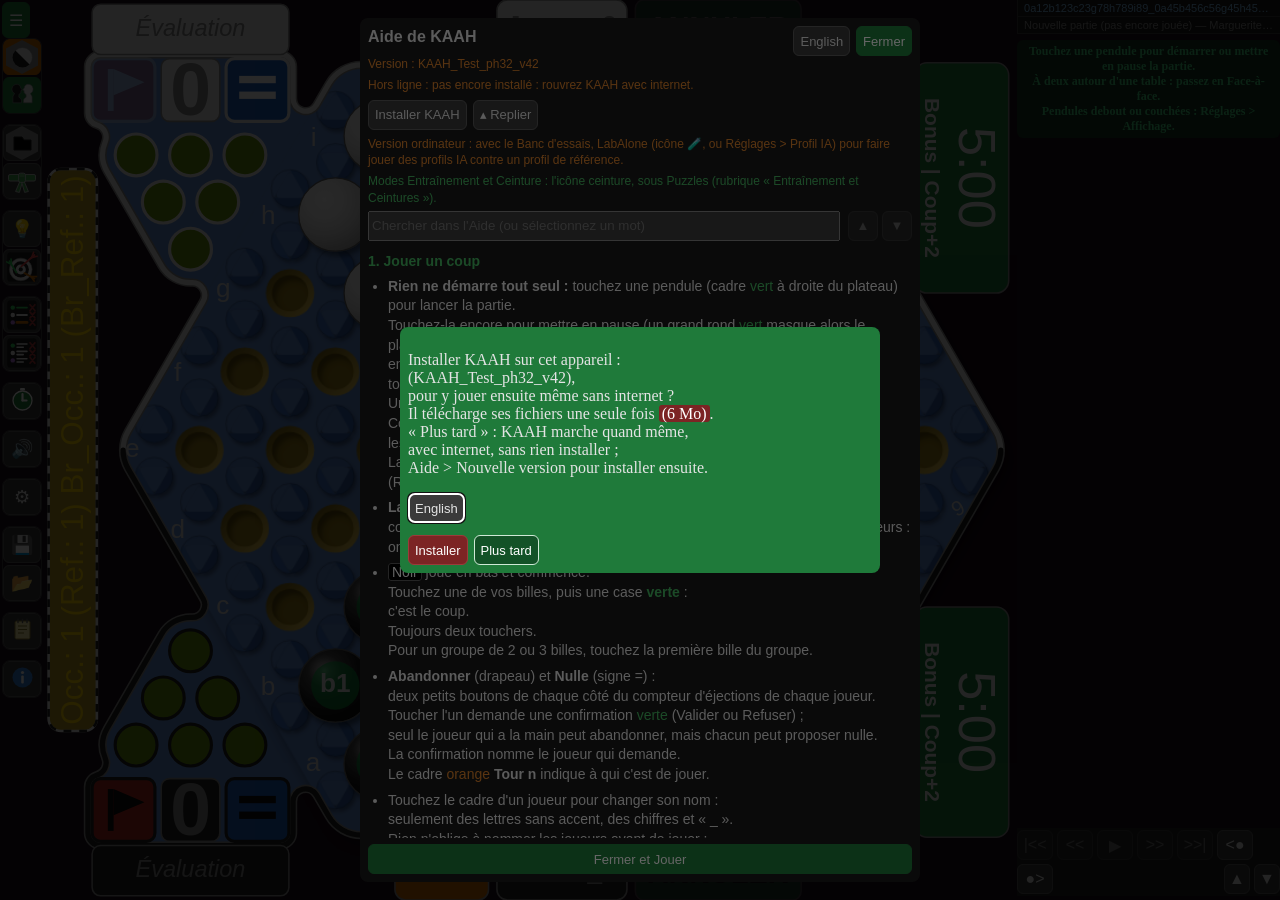
==== commit d4b79f9a: "KAAH_Test_ph32_v42" ====
--- a/index.html
+++ b/index.html
@@ -906,7 +906,7 @@
         <li><b>Vos jeux d'ajouts : P<i>n</i>M<i>m</i></b>. Cocher ou décocher des ajouts sur un profil (Réglages > Machine, chaque ajout écrit sur sa ligne : Pr, Et, Ech…) en fait un jeu à vous. Il prend le nom du jeu de KAAH le plus proche (P1 à P5), puis <b>M</b> et son numéro sur cet appareil : <b>P5M1</b> est la 1re modification de P5 vue ici, <b>P5M2</b> la 2e… (comme _k et _v pour les poids). La suite P1, P2… reste celle de KAAH : un jeu à vous que KAAH adopte devient le P suivant. Ces M sont propres à cet appareil (« Exporter tout » les emporte ; un profil importé reçoit ceux d'ici). Ceux de cet appareil, chacun avec ce qu'il retire (−) ou ajoute (+) à son P : <span id="aide-jeux-d-ajouts-a-soi"></span></li>
         <li><b>Fin de partie vue</b> (« Gagne en n », « Perd en n ») : la machine retient sa séquence et, tant que l'adversaire répond comme prévu, joue la suite sans chercher (« fin vue » dans le tableau).</li>
         <li><b>Réflexion IA</b>, sous le titre de la partie (à déplier) : pour chacun de ses coups, le temps, la profondeur, les positions examinées, l'évaluation et la séquence qu'elle prévoit (sur 2 lignes) ; la ligne en vert est celle qu'elle cherche en ce moment. Gardé dans le fichier : on le retrouve en rejouant la partie.<br>Touchez une <b>séquence prévue</b> : elle se rejoue sur un petit plateau, coup par coup (|&lt;&lt; &lt;&lt; &gt;&gt; &gt;&gt;|, ou touchez le plateau ou un coup).<br>Case <b>en commentaire</b> (décochée au départ, entourée de vert tant qu'elle est vide, pour rappeler qu'on peut la cocher) : chaque ligne est aussi écrite dans le commentaire du coup.<br>Case <b>Essai sur position</b> : ouvre Réglages sur l'essai des poids (voir Profils IA), avec le profil de la machine au trait, sans bloquer le plateau — on peut naviguer, l'essai suit la position. La décocher (ou fermer Réglages) le referme. L'essai a ses propres boutons |&lt;&lt; &lt;&lt; &gt;&gt; &gt;&gt;| : la boîte posée à droite pour voir le plateau, on navigue sans eux. « Créer Es_ » ouvre la copie sur le coup essayé.<br>Revenu sur une position où l'on a joué <b>à sa place</b>, la machine (en marche) dit en jaune ce qu'elle <b>aurait joué</b> (« → a1b2 »), sans le jouer ; touchez ce coup pour le jouer (une nouvelle branche).<br>Touchez un coup du tableau : le plateau va à ce coup (comme dans la Séquence). Le coup regardé sur le plateau est <b>encadré</b>.<br>Sur ordinateur, la <b>barre de navigation</b> (|&lt;&lt; &lt;&lt; ▶ &gt;&gt; &gt;&gt;|) est une seule, toujours visible, tout en bas de la colonne des tableaux ; ses boutons <b>▲ ▼</b> la font monter ou descendre entre deux tableaux (l'appareil retient sa place). Sur téléphone, elle est sous les tableaux.<br>Bouton <b>Auto</b> / <b>Pas à pas</b> (titre du tableau) : en Pas à pas, la machine au trait attend qu'on touche <b>Coup IA ▶|</b> pour jouer un coup (pratique en machine contre machine pour suivre la partie), et sa pendule ne tourne pas pendant ce temps ; Auto : elles jouent toutes seules.<br>Bouton vert <b>▶ Relancer</b> : les machines jouent depuis la position regardée, même déjà jouée (au début d'une partie, par exemple) : leur coup suit la partie s'il est le même, sinon il ouvre une branche, et elles continuent. Naviguer ailleurs arrête la relance.<br>Sur ordinateur, les tableaux prennent toute la hauteur libre : Réflexion IA autant que possible, la Séquence le reste. Les poignées de la Séquence restent : sa largeur (celle de la colonne, le plateau rapetisse au besoin) et sa hauteur (Réflexion IA prend alors le reste).<br><b>Recherche par 1er coup (KAI++)</b>, sur ordinateur, dépliée sous le tableau : pour chaque profondeur finie, combien de premiers coups, de positions examinées et de temps, puis les 10 meilleurs premiers coups — leur évaluation (« ≤ » : écarté par l'élagage, il vaut au plus cela), <b>Temps</b> : quand sa séquence a été trouvée, compté depuis le début de la réflexion (entre parenthèses, son temps max), puis <b>Sous lui</b> : le temps passé à chercher sous ce coup ; les positions examinées sous chacun, ce que sa séquence entière change à chaque poids (<b>Gain, Perte, Centre, Cohés.</b>…, comme dans l'Essai, avec la valeur du poids entre parenthèses : Gain (1000) ; la ligne <b>Position</b> donne les termes de départ), la suite prévue — et ce qu'ont coûté les autres. Touchez un premier coup ou sa suite : la séquence se rejoue sur un petit plateau. Le coup réellement joué depuis cette position est encadré. Sur ordinateur, une poignée sur le bord gauche des tableaux change leur largeur, comme celle de la Séquence (le plateau rapetisse au besoin). À côté, la place qu'elles prennent sur l'appareil (par exemple « 340 Ko (max 1465) », en orange quand c'est presque plein) et <b>Vider</b> pour toutes les oublier. Case <b>Garder</b> (décochée au départ) : les recherches restent sur l'appareil d'une ouverture à l'autre ; décochée, elles ne servent que le temps de cette ouverture (celles déjà gardées restent jusqu'à Vider) — pour ne pas remplir la mémoire sans le savoir. Pleines, elles partent toutes dans une page <code>recherches_kaah_….html</code> (dossier Téléchargements), puis se vident, sans arrêter la partie ; la place le dit (« pleines : exportées… »). Pour ne rien télécharger : Réglages > Sauvegarde complète, décochez « Stockage plein : télécharger tout seul… » — les plus anciennes s'effacent alors pour faire place aux nouvelles. Bouton <b>Exporter</b> (titre du tableau) : toutes les recherches gardées dans une page <code>recherches_kaah_….html</code>, partie par partie, chaque recherche dans l'ordre des coups avec son tableau tel qu'ici (couleurs comprises), et le profil de la machine seulement quand il apparaît ou change ; elle s'ouvre dans le navigateur, s'imprime, et <b>Excel</b> l'ouvre aussi. Bouton <b>Importer</b> : reprend une de ces pages (la vôtre ou celle d'un autre) — ses recherches se rangent par position et s'affichent en naviguant dans leur partie, sans nom à chercher ; avec <b>Importer</b> de la colonne d'icônes, choisissez la partie et sa page ensemble. Ouverte, elle prend la plus grande part de la hauteur (Réflexion IA en garde un tiers) ; la poignée entre les deux tableaux règle le partage. On voit ainsi si elle cherche beaucoup sur des coups qui ne servent à rien. Chaque recherche est gardée à part des parties : en naviguant, le tableau montre d'abord la recherche qui a choisi le coup qui mène au plateau, puis celles faites sur la position du plateau (pour le coup suivant) ; s'il y en a plusieurs (Relancer, autres réglages), une liste permet de les comparer.<br>KAI++ ne commence pas une profondeur qu'il n'aurait pas le temps de finir : il joue tout de suite et garde ce temps à sa pendule.</li>
-        <li><b>Profils IA</b> (Réglages, rubrique « Machine ») : les poids de son évaluation (gain et perte d'une bille, centre, cohésion, bord), avec − et + de chaque côté. La rubrique s'ouvre sur le dernier profil montré, ou sur celui de la machine que vous venez de regarder dans la boîte d'un joueur. Une retouche reste en <b>orange</b> jusqu'à <b>Valider</b> (Abandonner l'oublie) ; après Valider, en <b>vert</b> ce qui a changé à la dernière validation, en <b>jaune</b> aux plus anciennes. Agressif, Normal et Défensif ne changent jamais : valider une retouche de l'un d'eux crée un nouveau profil, qui garde son nom de base (<b>Normal_v2</b>, <b>Agressif_v2</b>…). Un profil à vous garde son historique, et son nom dit sa version : valider une retouche le renomme <b>Normal_v3</b>, puis _v4… (revenir à une version reprend son nom). Si un autre profil porte déjà ce nom (deux retouches différentes de Normal, par exemple), l'indice du profil s'y ajoute : <b>Normal_v2_(P4)</b>. Une partie déjà jouée garde les poids de sa machine.<br><b>Ce qu'il cherche</b> : chaque profil dit ce qu'il cherche à faire (attaquer, tenir le centre…) ; celle d'Agressif, Normal et Défensif est fixe, celle d'un profil à vous s'écrit sous son nom dans Réglages. Elle s'affiche aussi sous le profil choisi, au début de partie et dans la boîte du nom.<br>Les couleurs remontent de la valeur jusqu'à son fichier : le chiffre lui-même, sa ligne, le nom du profil, la liste des profils (dans Réglages et dans le choix des joueurs), l'Historique et le titre de la rubrique prennent la plus forte (orange, puis vert, puis jaune). Le nom d'une machine dit aussi la version du profil qu'elle joue : KAI++7_Nor_30s_v4el10_<b>v2</b>_P1 pour la 2e version de Normal v4el_v2 (P1). Dans le nom d'une machine (KAI2_<b>Nor</b>_5s), sur le plateau et dans la boîte du nom, l'abréviation du style prend la couleur de ses poids, et chaque poids la sienne ; des poids qu'aucune version validée n'a (un essai, un profil retouché ou supprimé depuis) sont en orange là où ils diffèrent du style intégré. Nouveau, Supprimer, Exporter, Importer comme les autres fichiers. <b>Exporter</b> demande votre nom : chez celui qui importe le profil, il se met devant (<b>saab_Normal_v2_(P4)</b>), ce qui regroupe vos profils ; jamais rien d'écrasé (un nom déjà pris est numéroté). <b>Noms</b> : le nom actuel de chaque profil IA et son ancien nom (celui des anciens fichiers LabAl) ; survoler un profil, partout, montre tous ses réglages en une colonne. <b>Comparer</b> : tous les profils IA côte à côte — date de leur version, nom, ce qu'il cherche (plié sur une ligne ; touchez son titre pour le déplier), et chaque réglage avec sa couleur ; touchez un profil pour le choisir.<br><b>Historique IA</b> : chaque validation y ajoute une version (date et changements) ; touchez-en une pour y revenir. Retoucher puis valider une ancienne version ouvre une branche, décalée comme dans la Séquence.<br><b>Essai sur la position du plateau</b> : avec les poids affichés (retouches en orange comprises, rien n'est enregistré), la valeur d'une bille sur chacune des 9 cases distinctes (e5, d4, c3, c4, b2, b3, a1, a2, a3), et tous les coups de la position du plateau classés comme le niveau 2 les classe (« Niv. 2 » : après la meilleure réponse ; « Niv. 1 » : juste après le coup), avec ce que chaque coup change à chaque poids. Le coup du <b>niveau 3</b> (la vraie recherche, jusqu'à 5 s) est écrit au-dessus, en jaune, encadré et remonté sous le vert, avec sa valeur (colonne « Niv. 3 ») ; la ligne « → 3 coups » dit ce que sa séquence entière change à chaque poids. Touchez un coup : il passe en <b>orange</b>, juste sous le vert, pour les comparer. <b>Créer Es_</b> (un coup touché) : une copie de la partie, même titre précédé de <b>Es_</b> (puis Br_ s'il y a une branche), avec ce coup joué et la machine au trait sur les poids essayés ; elle dit ce qu'elle jouerait sur chaque position déjà jouée, pour tester depuis le début. La partie d'origine reste dans Mes parties. Pour qu'un meilleur coup passe devant, regardez la colonne qui le pénalise, retouchez ce poids, et le tableau se refait aussitôt ; Valider seulement si le résultat vous plaît.</li>
+        <li><b>Profils IA</b> (Réglages, rubrique « Machine ») : les poids de son évaluation (gain et perte d'une bille, centre, cohésion, bord), avec − et + de chaque côté. La rubrique s'ouvre sur le dernier profil montré, ou sur celui de la machine que vous venez de regarder dans la boîte d'un joueur — sinon sur l'IA par défaut. Une retouche reste en <b>orange</b> jusqu'à <b>Valider</b> (Abandonner l'oublie) ; après Valider, en <b>vert</b> ce qui a changé à la dernière validation, en <b>jaune</b> aux plus anciennes. Agressif, Normal et Défensif ne changent jamais : valider une retouche de l'un d'eux crée un nouveau profil, qui garde son nom de base (<b>Normal_v2</b>, <b>Agressif_v2</b>…). Un profil à vous garde son historique, et son nom dit sa version : valider une retouche le renomme <b>Normal_v3</b>, puis _v4… (revenir à une version reprend son nom). Si un autre profil porte déjà ce nom (deux retouches différentes de Normal, par exemple), l'indice du profil s'y ajoute : <b>Normal_v2_(P4)</b>. Une partie déjà jouée garde les poids de sa machine.<br><b>Ce qu'il cherche</b> : chaque profil dit ce qu'il cherche à faire (attaquer, tenir le centre…) ; celle d'Agressif, Normal et Défensif est fixe, celle d'un profil à vous s'écrit sous son nom dans Réglages. Elle s'affiche aussi sous le profil choisi, au début de partie et dans la boîte du nom.<br>Les couleurs remontent de la valeur jusqu'à son fichier : le chiffre lui-même, sa ligne, le nom du profil, la liste des profils (dans Réglages et dans le choix des joueurs), l'Historique et le titre de la rubrique prennent la plus forte (orange, puis vert, puis jaune). Le nom d'une machine dit aussi la version du profil qu'elle joue : KAI++7_Nor_30s_v4el10_<b>v2</b>_P1 pour la 2e version de Normal v4el_v2 (P1). Dans le nom d'une machine (KAI2_<b>Nor</b>_5s), sur le plateau et dans la boîte du nom, l'abréviation du style prend la couleur de ses poids, et chaque poids la sienne ; des poids qu'aucune version validée n'a (un essai, un profil retouché ou supprimé depuis) sont en orange là où ils diffèrent du style intégré. Nouveau, Supprimer, Exporter, Importer comme les autres fichiers. <b>Exporter</b> demande votre nom : chez celui qui importe le profil, il se met devant (<b>saab_Normal_v2_(P4)</b>), ce qui regroupe vos profils ; jamais rien d'écrasé (un nom déjà pris est numéroté). <b>Noms</b> : le nom actuel de chaque profil IA et son ancien nom (celui des anciens fichiers LabAl) ; survoler un profil, partout, montre tous ses réglages en une colonne. <b>Comparer</b> : tous les profils IA côte à côte — date de leur version, nom, ce qu'il cherche (plié sur une ligne ; touchez son titre pour le déplier), et chaque réglage avec sa couleur ; touchez un profil pour le choisir.<br><b>Historique IA</b> : chaque validation y ajoute une version (date et changements) ; touchez-en une pour y revenir. Retoucher puis valider une ancienne version ouvre une branche, décalée comme dans la Séquence.<br><b>Essai sur la position du plateau</b> : avec les poids affichés (retouches en orange comprises, rien n'est enregistré), la valeur d'une bille sur chacune des 9 cases distinctes (e5, d4, c3, c4, b2, b3, a1, a2, a3), et tous les coups de la position du plateau classés comme le niveau 2 les classe (« Niv. 2 » : après la meilleure réponse ; « Niv. 1 » : juste après le coup), avec ce que chaque coup change à chaque poids. Le coup du <b>niveau 3</b> (la vraie recherche, jusqu'à 5 s) est écrit au-dessus, en jaune, encadré et remonté sous le vert, avec sa valeur (colonne « Niv. 3 ») ; la ligne « → 3 coups » dit ce que sa séquence entière change à chaque poids. Touchez un coup : il passe en <b>orange</b>, juste sous le vert, pour les comparer. <b>Créer Es_</b> (un coup touché) : une copie de la partie, même titre précédé de <b>Es_</b> (puis Br_ s'il y a une branche), avec ce coup joué et la machine au trait sur les poids essayés ; elle dit ce qu'elle jouerait sur chaque position déjà jouée, pour tester depuis le début. La partie d'origine reste dans Mes parties. Pour qu'un meilleur coup passe devant, regardez la colonne qui le pénalise, retouchez ce poids, et le tableau se refait aussitôt ; Valider seulement si le résultat vous plaît.</li>
         <li><b>Livre d'ouvertures</b> (case cochée par défaut, dans Réglages > Machine, et pour chaque machine dans la boîte du mode de pendule et dans celle du nom) : tant que la position est dans la base de coups, la machine y prend au hasard un coup gagnant (au moins la moitié des victoires du meilleur ; parmi eux, ceux joués au moins 20 fois dont le pourcentage de victoires est à 2 points au plus du meilleur), sans réfléchir ni regarder ses poids — « livre » dans le tableau. Décochée, elle réfléchit dès le premier coup.</li>
         <li><b>Position calme</b> : quand personne ne peut pousser (ex. un bloc contre un bloc, hors du livre), la machine réfléchit au plus 5 s et joue le meilleur coup trouvé — l'attaque y est rarement gagnante, inutile d'attendre toute sa réflexion (sauf dans un PZL).</li>
         <li><b>Niveau n</b> (1 à 10 ; 9 et 10 depuis le 2/11/2026) : regarde exactement n coups d'avance (les siens et ceux de l'adversaire) — niveau 2 : le sien et votre réponse. Sous le temps de réflexion, au choix d'une machine, une ligne dit combien de temps il lui faut d'habitude pour finir ce niveau (mesuré sur un ordinateur, avec ou sans élagage selon le profil ; un téléphone est plusieurs fois plus lent), en <b>orange</b> si la réflexion max est trop courte. Si son temps de réflexion s'écoule avant, elle joue le meilleur coup trouvé, et le tableau Réflexion IA l'écrit <b>3/5 ⏱</b> (profondeur 3 atteinte sur 5) : donnez-lui plus de temps, ou baissez son niveau.<br>KAI++ peut écrire <b>7/8 ⏱</b> en ayant joué avant la fin de son temps : il a calculé que la profondeur 8 ne finirait pas à temps (d'après la durée des précédentes), et joue tout de suite plutôt que de la commencer pour rien. Il garde ce temps à sa pendule.</li>
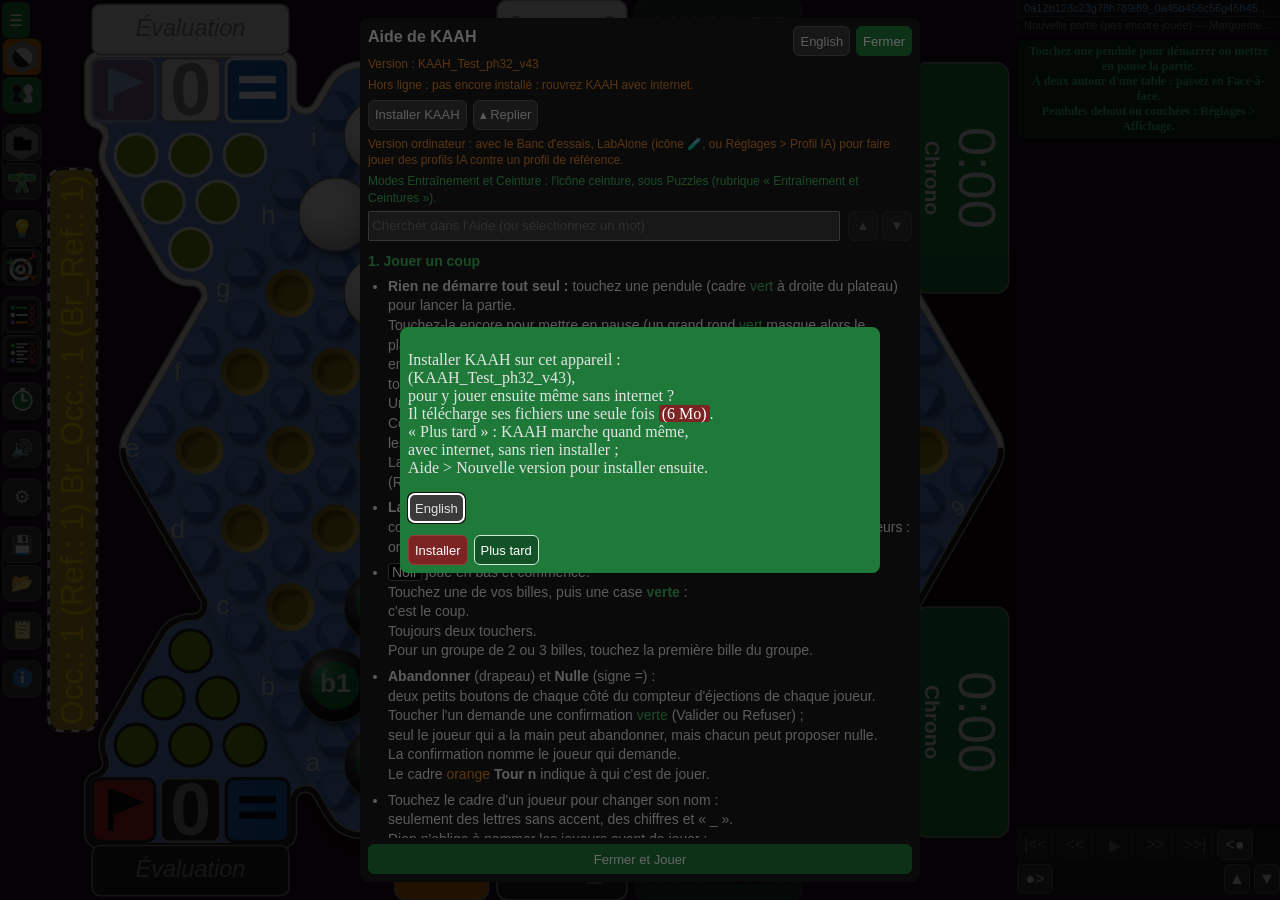
==== commit db104cce: "KAAH_Test_ph32_v43" ====
--- a/index.html
+++ b/index.html
@@ -892,7 +892,7 @@
     <details>
       <summary>Jouer contre la machine</summary>
       <ul>
-        <li>Au début d'une partie (<b>Nouvelle partie</b> ou <b>Variantes</b>), la boîte du mode de pendule a une rubrique <b>Joueurs (Noir commence)</b> : Noir et Blanc sont chacun <b>Humain</b> ou <b>KAI++</b> (la machine, en C++) — deux machines peuvent jouer l'une contre l'autre, pour comparer deux profils. (KAI, l'ancienne machine en JavaScript, figée et 40 à 80 fois plus lente, ne se choisit plus ; elle rejoue les parties d'avant qui l'avaient.)<br>Pour chaque machine : son <b>niveau</b>, son <b>profil IA</b> et son <b>temps de réflexion maximum</b> (décimales permises, ex. 1,2 ; boutons <b>−</b> / <b>+</b> de palier en palier : 0,5 1 2 3 5 10 15 20 30 45 60 90 120 180 300 s, puis <b>∞</b>, sans limite — le champ vide ; la réflexion <b>proposée</b> pour son niveau est en <b>marron</b> : assez pour finir le niveau d'habitude, même sur un téléphone — elle suit le niveau tant qu'on n'y touche pas). La boîte retient votre dernier choix ; la toute première fois, une machine est proposée en <b>KAI++</b>, <b>niveau 1</b> (pour qu'un débutant puisse gagner : montez ensuite), avec l'IA par défaut.</li>
+        <li>Au début d'une partie (<b>Nouvelle partie</b> ou <b>Variantes</b>), la boîte du mode de pendule a une rubrique <b>Joueurs (Noir commence)</b> : Noir et Blanc sont chacun <b>Humain</b> ou <b>KAI++</b> (la machine, en C++) — deux machines peuvent jouer l'une contre l'autre, pour comparer deux profils. (KAI, l'ancienne machine en JavaScript, figée et 40 à 80 fois plus lente, ne se choisit plus ; elle rejoue les parties d'avant qui l'avaient.)<br>Pour chaque machine : son <b>niveau</b>, son <b>profil IA</b> et son <b>temps de réflexion maximum</b> (décimales permises, ex. 1,2 ; boutons <b>−</b> / <b>+</b> de palier en palier : 0,5 1 2 3 5 10 15 20 30 45 60 90 120 180 300 s, puis <b>∞</b>, sans limite — le champ vide ; la réflexion <b>proposée</b>, en <b>marron</b>, est <b>∞</b> pour une machine qui élague : elle va toujours au bout de son niveau, et son nom ne dit alors aucun temps ; sans élagage, c'est assez pour finir le niveau d'habitude, même sur un téléphone — elle suit le niveau tant qu'on n'y touche pas ; un temps choisi vaut pour cette partie seulement, la suivante revient à la réflexion proposée). La boîte retient votre dernier choix ; la toute première fois, une machine est proposée en <b>KAI++</b>, <b>niveau 1</b> (pour qu'un débutant puisse gagner : montez ensuite), avec l'IA par défaut.</li>
         <li><b>Type</b> de la partie (boîtes Nouvelle partie, Variantes, PZL, et <b>Pendule</b> pour le changer en cours de partie) : ce que le titre de la partie écrit après la date (2610300407, <b>Amical</b>, Marguerite Belge…). Tapez ce que vous voulez (Tournoi, Club…), ou touchez <b>Amical</b> ou <b>Test</b>.<br>Une partie <b>Test</b> (une IA contre une autre, recopiée à la main — AbaPro contre KAI++, par exemple) sert à corriger une erreur de copie vue plusieurs coups plus tard :<br>— <b>supprimer n'importe quel coup</b> de la partie (son ✕ dans la Séquence), avec tout ce qui le suit ;<br>— si la vraie suite a été jouée en branche, la faire <b>remonter</b> au-dessus de la partie (le <b>▲</b> du choix de la branche, quand « Coup suivant » arrive à l'embranchement) : elle <b>devient la partie</b>, jusqu'à son bout, et l'ancienne suite devient une branche, à supprimer par son ✕. Le titre suit : <b>Br_</b> tant qu'il reste une branche, plus rien sinon.<br>Dans les autres parties, seul le dernier coup se reprend et la partie reste toujours la première ligne (comme l'« Origine protégée » de KAAWA).<br>Une nouvelle partie propose le type de la précédente (une série de Test reste en Test), jusqu'à ce que vous le changiez ; Revanche et Same le gardent.</li>
         <li><b>Quelle force ?</b> L'IA par défaut, la plus récente (<b>Normal v5ElP8Ph2</b>), est la <b>Normal v5ElP6Ph2</b> qui bat <b>AbaPro niveau 6</b> dans les 2 camps (6-3 et 6-2, en KAI++ niveau 6, sans livre) et <b>AbaPro niveau 8</b> en Noir (6-2) — en Blanc, le niveau 8 la bat encore (2-6) —, avec en plus une meilleure fin de partie quand elle mène : elle tient <b>e5</b> sur ses 3 axes tant que l'adversaire est en bloc, accepte de perdre des billes tant qu'elle mène de 2 billes ou plus, et voit venir les nulles par répétition. En deux blocs avec 3 ou 4 billes d'avance, elle n'a perdu aucune des 92 positions essayées (59 gagnées, 33 nulles). Si elle est trop forte pour vous, entraînez-vous d'abord contre d'autres IA : un niveau plus bas, ou un autre profil IA (Agressif, Défensif, versions plus anciennes), puis remontez peu à peu.</li>
         <li><b>Élagage (El)</b>, pour chaque machine (boîte du mode de pendule et boîte du nom) : le nombre de coups qu'elle garde à chaque position. Vide (le nombre en <b>marron</b>) : celui de son profil ; un nombre le remplace, quel que soit le profil — pratique pour comparer plusieurs profils au même élagage, contre AbaPro par exemple ; <b>0</b> : sans élagage. Son nom le dit (KAI++6_Nor_30s_v5<b>El4</b>P5).<br><b>Attention : une machine sans élagage peut être très, très longue</b> aux niveaux hauts (sur un ordinateur : quelques secondes par coup au niveau 6, une minute ou plus au niveau 7, et au niveau 8 elle ne finit pratiquement jamais ; un téléphone est plusieurs fois plus lent). À éviter, ou gardez une <b>réflexion max</b> courte : elle joue alors le meilleur coup trouvé dans ce temps (mais voit moins loin). Avec élagage, au niveau 8, quelques secondes par coup suffisent d'habitude (au niveau 9, 10 à 20 s ; au niveau 10, environ une minute) ; la réflexion <b>∞</b> (sans limite) la laisse toujours finir son niveau, et son nom le dit (KAI++8_Nor_<b>inf</b>_v5El10P5).</li>
@@ -908,6 +908,7 @@
         <li><b>Réflexion IA</b>, sous le titre de la partie (à déplier) : pour chacun de ses coups, le temps, la profondeur, les positions examinées, l'évaluation et la séquence qu'elle prévoit (sur 2 lignes) ; la ligne en vert est celle qu'elle cherche en ce moment. Gardé dans le fichier : on le retrouve en rejouant la partie.<br>Touchez une <b>séquence prévue</b> : elle se rejoue sur un petit plateau, coup par coup (|&lt;&lt; &lt;&lt; &gt;&gt; &gt;&gt;|, ou touchez le plateau ou un coup).<br>Case <b>en commentaire</b> (décochée au départ, entourée de vert tant qu'elle est vide, pour rappeler qu'on peut la cocher) : chaque ligne est aussi écrite dans le commentaire du coup.<br>Case <b>Essai sur position</b> : ouvre Réglages sur l'essai des poids (voir Profils IA), avec le profil de la machine au trait, sans bloquer le plateau — on peut naviguer, l'essai suit la position. La décocher (ou fermer Réglages) le referme. L'essai a ses propres boutons |&lt;&lt; &lt;&lt; &gt;&gt; &gt;&gt;| : la boîte posée à droite pour voir le plateau, on navigue sans eux. « Créer Es_ » ouvre la copie sur le coup essayé.<br>Revenu sur une position où l'on a joué <b>à sa place</b>, la machine (en marche) dit en jaune ce qu'elle <b>aurait joué</b> (« → a1b2 »), sans le jouer ; touchez ce coup pour le jouer (une nouvelle branche).<br>Touchez un coup du tableau : le plateau va à ce coup (comme dans la Séquence). Le coup regardé sur le plateau est <b>encadré</b>.<br>Sur ordinateur, la <b>barre de navigation</b> (|&lt;&lt; &lt;&lt; ▶ &gt;&gt; &gt;&gt;|) est une seule, toujours visible, tout en bas de la colonne des tableaux ; ses boutons <b>▲ ▼</b> la font monter ou descendre entre deux tableaux (l'appareil retient sa place). Sur téléphone, elle est sous les tableaux.<br>Bouton <b>Auto</b> / <b>Pas à pas</b> (titre du tableau) : en Pas à pas, la machine au trait attend qu'on touche <b>Coup IA ▶|</b> pour jouer un coup (pratique en machine contre machine pour suivre la partie), et sa pendule ne tourne pas pendant ce temps ; Auto : elles jouent toutes seules.<br>Bouton vert <b>▶ Relancer</b> : les machines jouent depuis la position regardée, même déjà jouée (au début d'une partie, par exemple) : leur coup suit la partie s'il est le même, sinon il ouvre une branche, et elles continuent. Naviguer ailleurs arrête la relance.<br>Sur ordinateur, les tableaux prennent toute la hauteur libre : Réflexion IA autant que possible, la Séquence le reste. Les poignées de la Séquence restent : sa largeur (celle de la colonne, le plateau rapetisse au besoin) et sa hauteur (Réflexion IA prend alors le reste).<br><b>Recherche par 1er coup (KAI++)</b>, sur ordinateur, dépliée sous le tableau : pour chaque profondeur finie, combien de premiers coups, de positions examinées et de temps, puis les 10 meilleurs premiers coups — leur évaluation (« ≤ » : écarté par l'élagage, il vaut au plus cela), <b>Temps</b> : quand sa séquence a été trouvée, compté depuis le début de la réflexion (entre parenthèses, son temps max), puis <b>Sous lui</b> : le temps passé à chercher sous ce coup ; les positions examinées sous chacun, ce que sa séquence entière change à chaque poids (<b>Gain, Perte, Centre, Cohés.</b>…, comme dans l'Essai, avec la valeur du poids entre parenthèses : Gain (1000) ; la ligne <b>Position</b> donne les termes de départ), la suite prévue — et ce qu'ont coûté les autres. Touchez un premier coup ou sa suite : la séquence se rejoue sur un petit plateau. Le coup réellement joué depuis cette position est encadré. Sur ordinateur, une poignée sur le bord gauche des tableaux change leur largeur, comme celle de la Séquence (le plateau rapetisse au besoin). À côté, la place qu'elles prennent sur l'appareil (par exemple « 340 Ko (max 1465) », en orange quand c'est presque plein) et <b>Vider</b> pour toutes les oublier. Case <b>Garder</b> (décochée au départ) : les recherches restent sur l'appareil d'une ouverture à l'autre ; décochée, elles ne servent que le temps de cette ouverture (celles déjà gardées restent jusqu'à Vider) — pour ne pas remplir la mémoire sans le savoir. Pleines, elles partent toutes dans une page <code>recherches_kaah_….html</code> (dossier Téléchargements), puis se vident, sans arrêter la partie ; la place le dit (« pleines : exportées… »). Pour ne rien télécharger : Réglages > Sauvegarde complète, décochez « Stockage plein : télécharger tout seul… » — les plus anciennes s'effacent alors pour faire place aux nouvelles. Bouton <b>Exporter</b> (titre du tableau) : toutes les recherches gardées dans une page <code>recherches_kaah_….html</code>, partie par partie, chaque recherche dans l'ordre des coups avec son tableau tel qu'ici (couleurs comprises), et le profil de la machine seulement quand il apparaît ou change ; elle s'ouvre dans le navigateur, s'imprime, et <b>Excel</b> l'ouvre aussi. Bouton <b>Importer</b> : reprend une de ces pages (la vôtre ou celle d'un autre) — ses recherches se rangent par position et s'affichent en naviguant dans leur partie, sans nom à chercher ; avec <b>Importer</b> de la colonne d'icônes, choisissez la partie et sa page ensemble. Ouverte, elle prend la plus grande part de la hauteur (Réflexion IA en garde un tiers) ; la poignée entre les deux tableaux règle le partage. On voit ainsi si elle cherche beaucoup sur des coups qui ne servent à rien. Chaque recherche est gardée à part des parties : en naviguant, le tableau montre d'abord la recherche qui a choisi le coup qui mène au plateau, puis celles faites sur la position du plateau (pour le coup suivant) ; s'il y en a plusieurs (Relancer, autres réglages), une liste permet de les comparer.<br>KAI++ ne commence pas une profondeur qu'il n'aurait pas le temps de finir : il joue tout de suite et garde ce temps à sa pendule.</li>
         <li><b>Profils IA</b> (Réglages, rubrique « Machine ») : les poids de son évaluation (gain et perte d'une bille, centre, cohésion, bord), avec − et + de chaque côté. La rubrique s'ouvre sur le dernier profil montré, ou sur celui de la machine que vous venez de regarder dans la boîte d'un joueur — sinon sur l'IA par défaut. Une retouche reste en <b>orange</b> jusqu'à <b>Valider</b> (Abandonner l'oublie) ; après Valider, en <b>vert</b> ce qui a changé à la dernière validation, en <b>jaune</b> aux plus anciennes. Agressif, Normal et Défensif ne changent jamais : valider une retouche de l'un d'eux crée un nouveau profil, qui garde son nom de base (<b>Normal_v2</b>, <b>Agressif_v2</b>…). Un profil à vous garde son historique, et son nom dit sa version : valider une retouche le renomme <b>Normal_v3</b>, puis _v4… (revenir à une version reprend son nom). Si un autre profil porte déjà ce nom (deux retouches différentes de Normal, par exemple), l'indice du profil s'y ajoute : <b>Normal_v2_(P4)</b>. Une partie déjà jouée garde les poids de sa machine.<br><b>Ce qu'il cherche</b> : chaque profil dit ce qu'il cherche à faire (attaquer, tenir le centre…) ; celle d'Agressif, Normal et Défensif est fixe, celle d'un profil à vous s'écrit sous son nom dans Réglages. Elle s'affiche aussi sous le profil choisi, au début de partie et dans la boîte du nom.<br>Les couleurs remontent de la valeur jusqu'à son fichier : le chiffre lui-même, sa ligne, le nom du profil, la liste des profils (dans Réglages et dans le choix des joueurs), l'Historique et le titre de la rubrique prennent la plus forte (orange, puis vert, puis jaune). Le nom d'une machine dit aussi la version du profil qu'elle joue : KAI++7_Nor_30s_v4el10_<b>v2</b>_P1 pour la 2e version de Normal v4el_v2 (P1). Dans le nom d'une machine (KAI2_<b>Nor</b>_5s), sur le plateau et dans la boîte du nom, l'abréviation du style prend la couleur de ses poids, et chaque poids la sienne ; des poids qu'aucune version validée n'a (un essai, un profil retouché ou supprimé depuis) sont en orange là où ils diffèrent du style intégré. Nouveau, Supprimer, Exporter, Importer comme les autres fichiers. <b>Exporter</b> demande votre nom : chez celui qui importe le profil, il se met devant (<b>saab_Normal_v2_(P4)</b>), ce qui regroupe vos profils ; jamais rien d'écrasé (un nom déjà pris est numéroté). <b>Noms</b> : le nom actuel de chaque profil IA et son ancien nom (celui des anciens fichiers LabAl) ; survoler un profil, partout, montre tous ses réglages en une colonne. <b>Comparer</b> : tous les profils IA côte à côte — date de leur version, nom, ce qu'il cherche (plié sur une ligne ; touchez son titre pour le déplier), et chaque réglage avec sa couleur ; touchez un profil pour le choisir.<br><b>Historique IA</b> : chaque validation y ajoute une version (date et changements) ; touchez-en une pour y revenir. Retoucher puis valider une ancienne version ouvre une branche, décalée comme dans la Séquence.<br><b>Essai sur la position du plateau</b> : avec les poids affichés (retouches en orange comprises, rien n'est enregistré), la valeur d'une bille sur chacune des 9 cases distinctes (e5, d4, c3, c4, b2, b3, a1, a2, a3), et tous les coups de la position du plateau classés comme le niveau 2 les classe (« Niv. 2 » : après la meilleure réponse ; « Niv. 1 » : juste après le coup), avec ce que chaque coup change à chaque poids. Le coup du <b>niveau 3</b> (la vraie recherche, jusqu'à 5 s) est écrit au-dessus, en jaune, encadré et remonté sous le vert, avec sa valeur (colonne « Niv. 3 ») ; la ligne « → 3 coups » dit ce que sa séquence entière change à chaque poids. Touchez un coup : il passe en <b>orange</b>, juste sous le vert, pour les comparer. <b>Créer Es_</b> (un coup touché) : une copie de la partie, même titre précédé de <b>Es_</b> (puis Br_ s'il y a une branche), avec ce coup joué et la machine au trait sur les poids essayés ; elle dit ce qu'elle jouerait sur chaque position déjà jouée, pour tester depuis le début. La partie d'origine reste dans Mes parties. Pour qu'un meilleur coup passe devant, regardez la colonne qui le pénalise, retouchez ce poids, et le tableau se refait aussitôt ; Valider seulement si le résultat vous plaît.</li>
         <li><b>Livre d'ouvertures</b> (case cochée par défaut, dans Réglages > Machine, et pour chaque machine dans la boîte du mode de pendule et dans celle du nom) : tant que la position est dans la base de coups, la machine y prend au hasard un coup gagnant (au moins la moitié des victoires du meilleur ; parmi eux, ceux joués au moins 20 fois dont le pourcentage de victoires est à 2 points au plus du meilleur), sans réfléchir ni regarder ses poids — « livre » dans le tableau. Décochée, elle réfléchit dès le premier coup.</li>
+        <li><b>Varier les premiers coups</b> (case cochée par défaut, pour chaque machine dans la boîte du mode de pendule et dans celle du nom) : sans livre, la machine rejouerait toujours la même partie devant les mêmes coups. Ses <b>3 premiers coups</b> sont donc tirés au hasard parmi ses bons coups (chacun cherché à 3 coups d'avance, ceux à 50 points au plus du meilleur) — « varié 3 » dans le tableau. Décochez-la pour une partie de mesure (contre AbaPro, par exemple).</li>
         <li><b>Position calme</b> : quand personne ne peut pousser (ex. un bloc contre un bloc, hors du livre), la machine réfléchit au plus 5 s et joue le meilleur coup trouvé — l'attaque y est rarement gagnante, inutile d'attendre toute sa réflexion (sauf dans un PZL).</li>
         <li><b>Niveau n</b> (1 à 10 ; 9 et 10 depuis le 2/11/2026) : regarde exactement n coups d'avance (les siens et ceux de l'adversaire) — niveau 2 : le sien et votre réponse. Sous le temps de réflexion, au choix d'une machine, une ligne dit combien de temps il lui faut d'habitude pour finir ce niveau (mesuré sur un ordinateur, avec ou sans élagage selon le profil ; un téléphone est plusieurs fois plus lent), en <b>orange</b> si la réflexion max est trop courte. Si son temps de réflexion s'écoule avant, elle joue le meilleur coup trouvé, et le tableau Réflexion IA l'écrit <b>3/5 ⏱</b> (profondeur 3 atteinte sur 5) : donnez-lui plus de temps, ou baissez son niveau.<br>KAI++ peut écrire <b>7/8 ⏱</b> en ayant joué avant la fin de son temps : il a calculé que la profondeur 8 ne finirait pas à temps (d'après la durée des précédentes), et joue tout de suite plutôt que de la commencer pour rien. Il garde ce temps à sa pendule.</li>
         <li><b>Agressif</b> : cherche les poussées et à mettre vos billes au bord.<br><b>Défensif</b> : garde ses billes groupées, au centre, loin du bord.<br><b>Normal</b> : entre les deux.</li>
@@ -1331,11 +1332,14 @@
         <label class="ligne-couleur poids-ajout" title="Ajout fn (KAI++) : ef seulement jusqu'à ce niveau ; au-delà, la machine élague même en fin de partie (au niveau 8, sans élagage, la profondeur ne finit plus en 30 s). 0 : ef à tous les niveaux">ef jusqu'au niveau (fn) <span class="nombre-avec-boutons"><button class="bouton-pas" type="button" data-pas="-1" aria-label="Moins">−</button><input id="poids-ia-elagageFinNiveau" class="nombre-reglage" type="number" step="1" min="0" max="10" /><button class="bouton-pas" type="button" data-pas="1" aria-label="Plus">+</button></span></label>
          <!-- Saab, 2026-11-06 : « Oui, bonne idée » — l'ajout Ms (moteur/ia-phase.js, reglageDeLaPhase). -->
          <label class="ligne-couleur poids-ajout" title="Ajout Ms (mort subite) : quand les deux camps ont 5 billes sorties (la prochaine éjection gagne), la machine cherche au plus à ce niveau, sans élagage — en mort subite, la machine marron (niveau 6, sans élagage) a battu KAI++8 élagué à 10 six fois sur six, et KAI++8 sans élagage mettait de 32 s à plus de 3 min par coup. Jamais dans un PZL">Mort subite : niveau, sans élagage (Ms) <span class="nombre-avec-boutons"><button class="bouton-pas" type="button" data-pas="-1" aria-label="Moins">−</button><input id="poids-ia-niveauMortSubite" class="nombre-reglage" type="number" step="1" min="1" max="10" /><button class="bouton-pas" type="button" data-pas="1" aria-label="Plus">+</button></span></label>
+        <!-- Saab, 2026-11-12 : « sur les parties il doit se connecter » ; « il suffit de voir si elle est piégée pour déclencher » — l'ajout So (moteur/solveur-en-fin.js). -->
+        <label class="ligne-couleur poids-ajout" title="Ajout So (solveur en fin de partie) : quand l'adversaire n'a plus qu'une bille à perdre et qu'une de ses billes est piégée (elle ne peut faire aucun pas vers le centre), la machine demande d'abord au solveur un gain forcé en ce nombre de tours au plus ; s'il le trouve, elle le joue, et les deux camps gardent sa suite (le perdant joue sa défense la plus résistante sans chercher) ; sinon KAI++ cherche, comme avant. Le solveur n'élague rien : il ne voit jamais de faux gain. Jamais dans un PZL">Solveur en fin de partie : tours (So) <span class="nombre-avec-boutons"><button class="bouton-pas" type="button" data-pas="-1" aria-label="Moins">−</button><input id="poids-ia-solveurEnFin" class="nombre-reglage" type="number" step="1" min="1" max="6" /><button class="bouton-pas" type="button" data-pas="1" aria-label="Plus">+</button></span></label>
         <label class="ligne-couleur poids-ajout" title="Ajout Eg (KAI++) : en plus de ses el meilleurs coups, l'élagage garde toujours les éjections (1), ou toutes les poussées (2) — la valeur juste après une éjection perd la menace qu'elle comptait déjà, et l'élagage la jetait. 0 : rien de plus">L'élagage garde (Eg) <span class="nombre-avec-boutons"><button class="bouton-pas" type="button" data-pas="-1" aria-label="Moins">−</button><input id="poids-ia-elagageGarde" class="nombre-reglage" type="number" step="1" min="0" max="2" /><button class="bouton-pas" type="button" data-pas="1" aria-label="Plus">+</button></span></label>
         <!-- Saab, 2026-11-07 : « on n'a pas un suffixe qui ne fait pas d'élagage sur les profondeur 1 à n » ; « on pourrait lui donner
              une limite aussi pour moins ralentir » — les ajouts Ed et Dp (solveur/kai-plus.cpp, elagage_a_la_distance). -->
         <label class="ligne-couleur poids-ajout" title="Ajout Ed (KAI++) : au début de la recherche, l'élagage garde ce nombre de coups au lieu de el (99 : tous) — des coups que l'élagage du profil jetait peuvent alors être joués. Plus lent : environ 2 fois pour tous les premiers coups">Élagage au début (Ed) <span class="nombre-avec-boutons"><button class="bouton-pas" type="button" data-pas="-1" aria-label="Moins">−</button><input id="poids-ia-elagageDebut" class="nombre-reglage" type="number" step="1" min="0" max="99" /><button class="bouton-pas" type="button" data-pas="1" aria-label="Plus">+</button></span></label>
         <label class="ligne-couleur poids-ajout" title="Ajout Dp (KAI++) : Ed vaut sur ce nombre de demi-coups (1 : les premiers coups de la machine ; 2 : aussi les réponses de l'adversaire, bien plus lent)">Ed, demi-coups (Dp) <span class="nombre-avec-boutons"><button class="bouton-pas" type="button" data-pas="-1" aria-label="Moins">−</button><input id="poids-ia-elagageDebutPlis" class="nombre-reglage" type="number" step="1" min="1" max="4" /><button class="bouton-pas" type="button" data-pas="1" aria-label="Plus">+</button></span></label>
+        <label class="ligne-couleur poids-ajout" title="Ajout Ra (KAI++), les réponses adverses triées : avant l'élagage, les réponses de l'adversaire au premier coup sont classées par une recherche de Ra − 1 demi-coups, comme er pour les premiers coups, au lieu de la seule position juste après. Ex. au tour 21 de boulet_2611130819, b3a2 ne valait rien juste après lui et l'élagage le jetait : il fallait regarder 2 demi-coups plus loin (Ra 3). 0 ou 1 : comme avant">Réponses adverses triées (Ra) <span class="nombre-avec-boutons"><button class="bouton-pas" type="button" data-pas="-1" aria-label="Moins">−</button><input id="poids-ia-elagageReponseAdverse" class="nombre-reglage" type="number" step="1" min="0" max="4" /><button class="bouton-pas" type="button" data-pas="1" aria-label="Plus">+</button></span></label>
         <label class="ligne-couleur poids-ajout" title="Ajout Nr (KAI++) : 1, l'élagage garde toujours les coups qui font nulle par répétition (la position déjà vue deux fois). Il les jetait : sur le plateau ils ne valent rien de plus. Le meneur voit alors venir la répétition et l'évite ; le mené la trouve plus loin, et la cherche quand il est dominé. 0 : comme avant">Répétitions gardées (Nr) <span class="nombre-avec-boutons"><button class="bouton-pas" type="button" data-pas="-1" aria-label="Moins">−</button><input id="poids-ia-repetitionsGardees" class="nombre-reglage" type="number" step="1" min="0" max="1" /><button class="bouton-pas" type="button" data-pas="1" aria-label="Plus">+</button></span></label>
         <!-- Saab, 2026-11-01 : « si on remet par défaut P5 on aura tjs le même pb du bloc qui n'éjecte plus » — l'ajout
              Et (solveur/kai-plus.cpp, bonus_de_l_ejection_tot). -->
@@ -1368,6 +1372,8 @@
              (moteur/ia-groupe-principal.js). -->
         <label class="ligne-couleur poids-ajout" title="Ajout Hp (KAI++) : chaque bille en dehors de mon plus grand groupe de billes voisines coûte ce poids (négatif), et le rapporte chez l'adversaire — Gs ne paie que la réunion complète, Hp chaque bille ramenée">Hors du groupe principal (Hp) <span class="nombre-avec-boutons"><button class="bouton-pas" type="button" data-pas="-1" aria-label="Moins">−</button><input id="poids-ia-billesHorsDuGroupePrincipal" class="nombre-reglage" type="number" step="1" /><button class="bouton-pas" type="button" data-pas="1" aria-label="Plus">+</button></span></label>
         <label class="ligne-couleur poids-ajout" title="Ajout He (KAI++) : Hp qui grandit avec l'écart au score : chaque bille hors du groupe principal coûte encore ce poids (négatif) par bille d'écart, et le rapporte chez l'adversaire ; à égalité au score, il ne compte pas. Avec Hp −20 et He −20 : −40 à 1 bille d'écart, −60 à 2, −80 à 3">Hors du groupe, par bille d'écart au score (He) <span class="nombre-avec-boutons"><button class="bouton-pas" type="button" data-pas="-1" aria-label="Moins">−</button><input id="poids-ia-billesHorsDuGroupeSelonLEcart" class="nombre-reglage" type="number" step="1" /><button class="bouton-pas" type="button" data-pas="1" aria-label="Plus">+</button></span></label>
+        <!-- Saab, 2026-11-12 : « plutôt un vision du jeu, non? » ; « Ok pour l'ajout » — l'ajout Pm (moteur/ia-groupe-principal.js). -->
+        <label class="ligne-couleur poids-ajout" title="Ajout Pm (KAI++), les petits morceaux seulement : Hp et He ne comptent comme hors du groupe que les billes des morceaux de moins de Pm billes ; un morceau de 3 billes ou plus peut pousser et se défendre. Ex. au coup 53 de 2611121807 contre AP6, e3h6 coupe Noir en deux groupes de 6 et 8 : sans Pm, 6 billes dehors (−120 à 4-0) ; avec Pm 3, aucune. 0 : comme avant">Petits morceaux seulement (Pm) <span class="nombre-avec-boutons"><button class="bouton-pas" type="button" data-pas="-1" aria-label="Moins">−</button><input id="poids-ia-petitsMorceaux" class="nombre-reglage" type="number" step="1" min="0" /><button class="bouton-pas" type="button" data-pas="1" aria-label="Plus">+</button></span></label>
         <label class="ligne-couleur poids-ajout" title="Ajout Co (KAI++) : le coin du bloc adverse le moins au bord (une bille du bloc qui a au plus 3 voisines dans le bloc, au plus près du centre) ; chaque axe de ce coin où l'on a une ligne de 3 billes qui le vise compte, au carré (1, 4, 9 : l'adversaire ne pare pas tout), fois ce poids, et contre soi chez l'adversaire — seulement pour le camp qui mène de 3 billes ou plus (avec 2, l'adversaire peut toujours bloquer)">Coin du bloc adverse (Co) <span class="nombre-avec-boutons"><button class="bouton-pas" type="button" data-pas="-1" aria-label="Moins">−</button><input id="poids-ia-lignesSurLeCoin" class="nombre-reglage" type="number" step="1" /><button class="bouton-pas" type="button" data-pas="1" aria-label="Plus">+</button></span></label>
         <label class="ligne-couleur poids-ajout" title="Ajout Ca (KAI++) : comme Co, mais un axe du coin ne compte que si sa ligne de 3 billes peut le POUSSER tout de suite (derrière le coin, 1 ou 2 billes adverses puis une case vide ou le bord) ; au carré, fois ce poids, contre soi chez l'adversaire, seulement pour le camp qui mène de 3 billes ou plus — il récompense une position d'où l'on pousse, pas une position à garder">Coin attaqué (Ca) <span class="nombre-avec-boutons"><button class="bouton-pas" type="button" data-pas="-1" aria-label="Moins">−</button><input id="poids-ia-lignesQuiPoussentLeCoin" class="nombre-reglage" type="number" step="1" /><button class="bouton-pas" type="button" data-pas="1" aria-label="Plus">+</button></span></label>
         <label class="ligne-couleur poids-ajout" title="Ajout Ce (KAI++) : quand l'adversaire tient e5, chaque axe de e5 où l'on a une ligne de 3 billes qui le vise compte 3 billes, jusqu'à 2 axes ; une fois ces 2 axes pleins, le 3e compte ses billes alignées vers e5, au plus 2 (en attente : le remplir ne rapporte rien de plus) ; fois ce poids, contre soi chez l'adversaire, seulement pour le camp qui mène de 3 billes ou plus. Coché, Co et Ca visent alors un coin ailleurs que e5 et ses voisines">Centre adverse (Ce) <span class="nombre-avec-boutons"><button class="bouton-pas" type="button" data-pas="-1" aria-label="Moins">−</button><input id="poids-ia-centreAdverse" class="nombre-reglage" type="number" step="1" /><button class="bouton-pas" type="button" data-pas="1" aria-label="Plus">+</button></span></label>
@@ -1375,6 +1381,8 @@
         <label class="ligne-couleur poids-ajout" title="Ajout Cc (KAI++) : quand on tient e5 face à un adversaire en bloc (au plus 1 bille hors de son groupe principal), sur chacun des 3 axes de e5, la ligne de ses billes qui passe par e5 compte jusqu'à 3 billes (à 3, e5 ne se pousse plus sur cet axe) ; fois ce poids, contre soi quand l'adversaire tient e5, quel que soit le score. Les 3 axes pleins : 9 billes, e5 imprenable. Quand l'adversaire n'est plus en bloc, rien : quitter e5 ne coûte plus. À garder sous la valeur d'une bille, pour qu'un 3/2 qui éjecte depuis e5 reste joué">Contrôle du centre (Cc) <span class="nombre-avec-boutons"><button class="bouton-pas" type="button" data-pas="-1" aria-label="Moins">−</button><input id="poids-ia-controleDuCentre" class="nombre-reglage" type="number" step="1" /><button class="bouton-pas" type="button" data-pas="1" aria-label="Plus">+</button></span></label>
         <!-- Saab, 2026-11-11 : « Dans ULA il compte les billes amies » ; « Donc tu vois pour les billes amies? » — l'ajout Ba (moteur/ia-groupe-principal.js, termeDesBillesAmies). -->
         <label class="ligne-couleur poids-ajout" title="Ajout Ba (KAI++), les billes amies d'ULA : chaque bille vaut selon le nombre de ses voisines de son camp, la table de debutsaab9 (Réglages ULA) — 0 amie −2, 1 : 0, 2 : 1, 3 : 3, 4 : 5, 5 : 6, 6 : 7 (le cœur d'une marguerite) ; la somme de ses billes moins celle de l'adversaire, fois ce poids. La Cohésion paie chaque paire de voisines au même prix ; Ba paie surtout la bille très entourée, et fait payer la bille seule">Billes amies (Ba) <span class="nombre-avec-boutons"><button class="bouton-pas" type="button" data-pas="-1" aria-label="Moins">−</button><input id="poids-ia-billesAmies" class="nombre-reglage" type="number" step="1" /><button class="bouton-pas" type="button" data-pas="1" aria-label="Plus">+</button></span></label>
+        <!-- Saab, 2026-11-12 : « on pourrait repérer les autres cases qui évitent aussi les 3/2 sur les 2 couronnes » ; « ok, essaie les 2 » — l'ajout Td (moteur/ia-poussees.js). -->
+        <label class="ligne-couleur poids-ajout" title="Ajout Td (KAI++), les lignes 3/2 ouvertes : deux de ses billes alignées au bord (la dernière au bord dans cette direction), sans qu'aucune des 3 cases où l'attaquant devrait mettre ses billes soit à soi — un 3/2 peut s'y former ; tenir une de ces cases le ferme (e5 en ferme 6). Ses lignes ouvertes moins celles de l'adversaire, fois ce poids (négatif)">Lignes 3/2 ouvertes (Td) <span class="nombre-avec-boutons"><button class="bouton-pas" type="button" data-pas="-1" aria-label="Moins">−</button><input id="poids-ia-lignesTroisDeuxOuvertes" class="nombre-reglage" type="number" step="1" /><button class="bouton-pas" type="button" data-pas="1" aria-label="Plus">+</button></span></label>
         <label class="ligne-couleur" title="Pénalité par bille à soi sur le bord">Bord (les miennes) <span class="nombre-avec-boutons"><button class="bouton-pas" type="button" data-pas="-1" aria-label="Moins">−</button><input id="poids-ia-bordSoi" class="nombre-reglage" type="number" step="1" /><button class="bouton-pas" type="button" data-pas="1" aria-label="Plus">+</button></span></label>
         <label class="ligne-couleur" title="Bonus par bille adverse sur le bord">Bord (adverses) <span class="nombre-avec-boutons"><button class="bouton-pas" type="button" data-pas="-1" aria-label="Moins">−</button><input id="poids-ia-bordAdverse" class="nombre-reglage" type="number" step="1" /><button class="bouton-pas" type="button" data-pas="1" aria-label="Plus">+</button></span></label>
         <label class="ligne-couleur poids-version-2" title="Par sumito possible (les siens comptent pour elle, ceux de l'adversaire contre elle)">Sumito <span class="nombre-avec-boutons"><button class="bouton-pas" type="button" data-pas="-1" aria-label="Moins">−</button><input id="poids-ia-sumito" class="nombre-reglage" type="number" step="1" /><button class="bouton-pas" type="button" data-pas="1" aria-label="Plus">+</button></span></label>
@@ -1854,6 +1862,7 @@
             <input class="choix-elagage" type="number" min="0" max="99" step="1" />
           </label>
           <label class="ligne-choix-machine" title="Tant que la position est dans la base de coups (Réglages), la machine y prend un coup gagnant au hasard, sans réfléchir"><input class="choix-livre" type="checkbox" /> Livre d'ouvertures</label>
+          <label class="ligne-choix-machine" title="Ses 3 premiers coups tirés au hasard parmi ses bons coups (à 50 points au plus du meilleur) : la machine ne rejoue pas toujours la même partie. À décocher pour une partie de mesure"><input class="choix-coups-varies" type="checkbox" /> Varier les premiers coups</label>
         </div>
       </div>
       <div class="choix-joueur" data-camp="blanc">
@@ -1880,6 +1889,7 @@
             <input class="choix-elagage" type="number" min="0" max="99" step="1" />
           </label>
           <label class="ligne-choix-machine" title="Tant que la position est dans la base de coups (Réglages), la machine y prend un coup gagnant au hasard, sans réfléchir"><input class="choix-livre" type="checkbox" /> Livre d'ouvertures</label>
+          <label class="ligne-choix-machine" title="Ses 3 premiers coups tirés au hasard parmi ses bons coups (à 50 points au plus du meilleur) : la machine ne rejoue pas toujours la même partie. À décocher pour une partie de mesure"><input class="choix-coups-varies" type="checkbox" /> Varier les premiers coups</label>
         </div>
       </div>
     </div>
@@ -1992,6 +2002,7 @@
             <input class="choix-elagage" type="number" min="0" max="99" step="1" />
           </label>
           <label class="ligne-choix-machine" title="Tant que la position est dans la base de coups (Réglages), la machine y prend un coup gagnant au hasard, sans réfléchir"><input class="choix-livre" type="checkbox" /> Livre d'ouvertures</label>
+          <label class="ligne-choix-machine" title="Ses 3 premiers coups tirés au hasard parmi ses bons coups (à 50 points au plus du meilleur) : la machine ne rejoue pas toujours la même partie. À décocher pour une partie de mesure"><input class="choix-coups-varies" type="checkbox" /> Varier les premiers coups</label>
           <p id="description-machine-nom" class="note-reglages"></p>
           <table id="poids-machine-nom" class="poids-machine-nom"></table>
         </div>
@@ -2446,6 +2457,7 @@
   <script src="./moteur/ia-recherche.js"></script>
   <script src="./moteur/ia.js"></script>
   <script src="./moteur/ia-phase.js"></script>
+  <script src="./moteur/coups-varies.js"></script>
   <script src="./moteur/noms-ia.js"></script>
   <script src="./moteur/historique-reglages.js"></script>
   <script src="./moteur/historique-profil-ia.js"></script>
@@ -2469,6 +2481,7 @@
   <script src="./moteur/entrainement-versions.js"></script>
   <script src="./moteur/noms-connus.js"></script>
   <script src="./moteur/solveur.js"></script>
+  <script src="./moteur/solveur-en-fin.js"></script>
   <script src="./moteur/revanche.js"></script>
   <script src="./moteur/classement.js"></script>
   <script src="./moteur/corbeille.js"></script>
@@ -2698,15 +2711,15 @@
     // Marguerite Belge : la position de depart par defaut de KAAWA.
     const MARGUERITE_BELGE = '0a12b123c23g78h789i89_0a45b456c56g45h456i56';
     const EVENEMENT_PAR_DEFAUT = EVENEMENT_AMICAL; // moteur/nom-partie.js
-    // Reglages par defaut de KAAWA (5 minutes, +2s par coup joue, mode
-    // Bonus). Modifiable par le popup de la phase 22bis (Nouvelle partie,
-    // ou le bouton pendule de la colonne de gauche) ; Revanche/Same gardent
-    // les leurs (voir plus bas).
+    // Le Chrono par defaut (saab, 2026-11-15 : « mettre en Chrono par défaut » ; c'etait la Pendule (Bonus) de
+    // KAAWA, 5 minutes et +2 s par coup) : les memes reglages que le bouton Chrono (interface/pendules-mode.js).
+    // Modifiable par le popup de la phase 22bis (Nouvelle partie, ou le bouton pendule de la colonne de gauche) ;
+    // Revanche/Same gardent les leurs (voir plus bas).
     const REGLAGES_PENDULES_PAR_DEFAUT = {
-      mode: 'pendule',
-      modeChoisi: 'bonus',
-      tempsInitial: 300,
-      bonusParCoup: 2,
+      mode: 'chrono',
+      modeChoisi: 'chrono',
+      tempsInitial: 0,
+      bonusParCoup: 0,
       bonusParEjection: 0,
       delai: 0,
     };
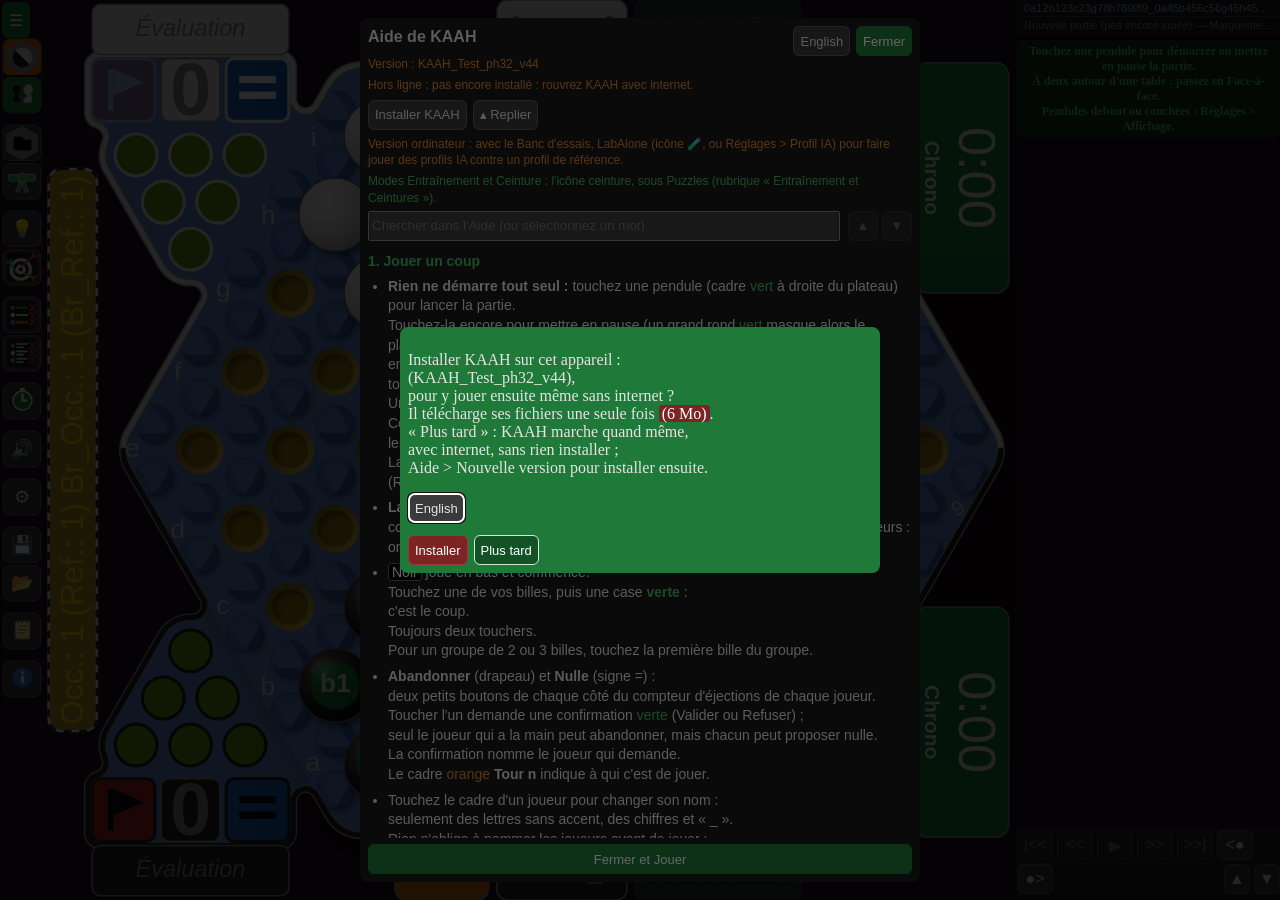
==== commit 18cdffef: "KAAH_Test_ph32_v44" ====
--- a/index.html
+++ b/index.html
@@ -894,7 +894,7 @@
       <ul>
         <li>Au début d'une partie (<b>Nouvelle partie</b> ou <b>Variantes</b>), la boîte du mode de pendule a une rubrique <b>Joueurs (Noir commence)</b> : Noir et Blanc sont chacun <b>Humain</b> ou <b>KAI++</b> (la machine, en C++) — deux machines peuvent jouer l'une contre l'autre, pour comparer deux profils. (KAI, l'ancienne machine en JavaScript, figée et 40 à 80 fois plus lente, ne se choisit plus ; elle rejoue les parties d'avant qui l'avaient.)<br>Pour chaque machine : son <b>niveau</b>, son <b>profil IA</b> et son <b>temps de réflexion maximum</b> (décimales permises, ex. 1,2 ; boutons <b>−</b> / <b>+</b> de palier en palier : 0,5 1 2 3 5 10 15 20 30 45 60 90 120 180 300 s, puis <b>∞</b>, sans limite — le champ vide ; la réflexion <b>proposée</b>, en <b>marron</b>, est <b>∞</b> pour une machine qui élague : elle va toujours au bout de son niveau, et son nom ne dit alors aucun temps ; sans élagage, c'est assez pour finir le niveau d'habitude, même sur un téléphone — elle suit le niveau tant qu'on n'y touche pas ; un temps choisi vaut pour cette partie seulement, la suivante revient à la réflexion proposée). La boîte retient votre dernier choix ; la toute première fois, une machine est proposée en <b>KAI++</b>, <b>niveau 1</b> (pour qu'un débutant puisse gagner : montez ensuite), avec l'IA par défaut.</li>
         <li><b>Type</b> de la partie (boîtes Nouvelle partie, Variantes, PZL, et <b>Pendule</b> pour le changer en cours de partie) : ce que le titre de la partie écrit après la date (2610300407, <b>Amical</b>, Marguerite Belge…). Tapez ce que vous voulez (Tournoi, Club…), ou touchez <b>Amical</b> ou <b>Test</b>.<br>Une partie <b>Test</b> (une IA contre une autre, recopiée à la main — AbaPro contre KAI++, par exemple) sert à corriger une erreur de copie vue plusieurs coups plus tard :<br>— <b>supprimer n'importe quel coup</b> de la partie (son ✕ dans la Séquence), avec tout ce qui le suit ;<br>— si la vraie suite a été jouée en branche, la faire <b>remonter</b> au-dessus de la partie (le <b>▲</b> du choix de la branche, quand « Coup suivant » arrive à l'embranchement) : elle <b>devient la partie</b>, jusqu'à son bout, et l'ancienne suite devient une branche, à supprimer par son ✕. Le titre suit : <b>Br_</b> tant qu'il reste une branche, plus rien sinon.<br>Dans les autres parties, seul le dernier coup se reprend et la partie reste toujours la première ligne (comme l'« Origine protégée » de KAAWA).<br>Une nouvelle partie propose le type de la précédente (une série de Test reste en Test), jusqu'à ce que vous le changiez ; Revanche et Same le gardent.</li>
-        <li><b>Quelle force ?</b> L'IA par défaut, la plus récente (<b>Normal v5ElP8Ph2</b>), est la <b>Normal v5ElP6Ph2</b> qui bat <b>AbaPro niveau 6</b> dans les 2 camps (6-3 et 6-2, en KAI++ niveau 6, sans livre) et <b>AbaPro niveau 8</b> en Noir (6-2) — en Blanc, le niveau 8 la bat encore (2-6) —, avec en plus une meilleure fin de partie quand elle mène : elle tient <b>e5</b> sur ses 3 axes tant que l'adversaire est en bloc, accepte de perdre des billes tant qu'elle mène de 2 billes ou plus, et voit venir les nulles par répétition. En deux blocs avec 3 ou 4 billes d'avance, elle n'a perdu aucune des 92 positions essayées (59 gagnées, 33 nulles). Si elle est trop forte pour vous, entraînez-vous d'abord contre d'autres IA : un niveau plus bas, ou un autre profil IA (Agressif, Défensif, versions plus anciennes), puis remontez peu à peu.</li>
+        <li><b>Quelle force ?</b> L'IA par défaut, <b>Normal v5ElP11Ph2</b>, est la <b>Normal v5ElP6Ph2</b> avec deux aides de fin de partie : le solveur dès que la dernière bille adverse est piégée (So), et une recherche sans élagage à 5-5 (Ms). La Normal v5ElP6Ph2 bat <b>AbaPro niveau 6</b> dans les 2 camps (6-3 et 6-2, en KAI++ niveau 6, sans livre) et <b>AbaPro niveau 8</b> en Noir (6-2) — en Blanc, le niveau 8 la bat encore (2-6) : la seule IA de KAAH à 3 victoires sur 4 contre AbaPro. Les profils plus récents (P8 à P10, dans la liste) jouent mieux les fins quand ils mènent, mais n'ont pas fait mieux contre AbaPro. Si elle est trop forte pour vous, entraînez-vous d'abord contre d'autres IA : un niveau plus bas, ou un autre profil IA (Agressif, Défensif, versions plus anciennes), puis remontez peu à peu.</li>
         <li><b>Élagage (El)</b>, pour chaque machine (boîte du mode de pendule et boîte du nom) : le nombre de coups qu'elle garde à chaque position. Vide (le nombre en <b>marron</b>) : celui de son profil ; un nombre le remplace, quel que soit le profil — pratique pour comparer plusieurs profils au même élagage, contre AbaPro par exemple ; <b>0</b> : sans élagage. Son nom le dit (KAI++6_Nor_30s_v5<b>El4</b>P5).<br><b>Attention : une machine sans élagage peut être très, très longue</b> aux niveaux hauts (sur un ordinateur : quelques secondes par coup au niveau 6, une minute ou plus au niveau 7, et au niveau 8 elle ne finit pratiquement jamais ; un téléphone est plusieurs fois plus lent). À éviter, ou gardez une <b>réflexion max</b> courte : elle joue alors le meilleur coup trouvé dans ce temps (mais voit moins loin). Avec élagage, au niveau 8, quelques secondes par coup suffisent d'habitude (au niveau 9, 10 à 20 s ; au niveau 10, environ une minute) ; la réflexion <b>∞</b> (sans limite) la laisse toujours finir son niveau, et son nom le dit (KAI++8_Nor_<b>inf</b>_v5El10P5).</li>
         <li>Son nom dit tout : <b>KAI2_Nor_5s</b> = niveau 2, style Normal (Agr, Nor, Def), 5 s de réflexion (1s2 pour 1,2 s) ; <b>KAI++</b> pour la machine en C++, <b>_v2</b> au bout pour la version 2. Le fichier de la partie garde tous ses réglages, pour comparer.<br>Ses couleurs : en <b>marron</b>, ce qui est à sa valeur par défaut (KAI++, le niveau 1, la réflexion proposée pour son niveau, et le style et le profil de l'IA par défaut telle quelle) ; sinon le style (Nor) prend la couleur de ses réglages : <b>orange</b> pour une retouche pas encore validée (un élagage forcé, par exemple), vert ou jaune pour une validation récente ou ancienne.</li>
         <li><b>KAI et KAI++</b> jugent exactement pareil (vérifié) : aux niveaux 1 et 2, ils jouent aussi bien l'un que l'autre ; au niveau 3, chacun va aussi loin que son temps le permet — KAI jusqu'à 4 coups d'avance, KAI++ jusqu'à 8.</li>
@@ -908,7 +908,7 @@
         <li><b>Réflexion IA</b>, sous le titre de la partie (à déplier) : pour chacun de ses coups, le temps, la profondeur, les positions examinées, l'évaluation et la séquence qu'elle prévoit (sur 2 lignes) ; la ligne en vert est celle qu'elle cherche en ce moment. Gardé dans le fichier : on le retrouve en rejouant la partie.<br>Touchez une <b>séquence prévue</b> : elle se rejoue sur un petit plateau, coup par coup (|&lt;&lt; &lt;&lt; &gt;&gt; &gt;&gt;|, ou touchez le plateau ou un coup).<br>Case <b>en commentaire</b> (décochée au départ, entourée de vert tant qu'elle est vide, pour rappeler qu'on peut la cocher) : chaque ligne est aussi écrite dans le commentaire du coup.<br>Case <b>Essai sur position</b> : ouvre Réglages sur l'essai des poids (voir Profils IA), avec le profil de la machine au trait, sans bloquer le plateau — on peut naviguer, l'essai suit la position. La décocher (ou fermer Réglages) le referme. L'essai a ses propres boutons |&lt;&lt; &lt;&lt; &gt;&gt; &gt;&gt;| : la boîte posée à droite pour voir le plateau, on navigue sans eux. « Créer Es_ » ouvre la copie sur le coup essayé.<br>Revenu sur une position où l'on a joué <b>à sa place</b>, la machine (en marche) dit en jaune ce qu'elle <b>aurait joué</b> (« → a1b2 »), sans le jouer ; touchez ce coup pour le jouer (une nouvelle branche).<br>Touchez un coup du tableau : le plateau va à ce coup (comme dans la Séquence). Le coup regardé sur le plateau est <b>encadré</b>.<br>Sur ordinateur, la <b>barre de navigation</b> (|&lt;&lt; &lt;&lt; ▶ &gt;&gt; &gt;&gt;|) est une seule, toujours visible, tout en bas de la colonne des tableaux ; ses boutons <b>▲ ▼</b> la font monter ou descendre entre deux tableaux (l'appareil retient sa place). Sur téléphone, elle est sous les tableaux.<br>Bouton <b>Auto</b> / <b>Pas à pas</b> (titre du tableau) : en Pas à pas, la machine au trait attend qu'on touche <b>Coup IA ▶|</b> pour jouer un coup (pratique en machine contre machine pour suivre la partie), et sa pendule ne tourne pas pendant ce temps ; Auto : elles jouent toutes seules.<br>Bouton vert <b>▶ Relancer</b> : les machines jouent depuis la position regardée, même déjà jouée (au début d'une partie, par exemple) : leur coup suit la partie s'il est le même, sinon il ouvre une branche, et elles continuent. Naviguer ailleurs arrête la relance.<br>Sur ordinateur, les tableaux prennent toute la hauteur libre : Réflexion IA autant que possible, la Séquence le reste. Les poignées de la Séquence restent : sa largeur (celle de la colonne, le plateau rapetisse au besoin) et sa hauteur (Réflexion IA prend alors le reste).<br><b>Recherche par 1er coup (KAI++)</b>, sur ordinateur, dépliée sous le tableau : pour chaque profondeur finie, combien de premiers coups, de positions examinées et de temps, puis les 10 meilleurs premiers coups — leur évaluation (« ≤ » : écarté par l'élagage, il vaut au plus cela), <b>Temps</b> : quand sa séquence a été trouvée, compté depuis le début de la réflexion (entre parenthèses, son temps max), puis <b>Sous lui</b> : le temps passé à chercher sous ce coup ; les positions examinées sous chacun, ce que sa séquence entière change à chaque poids (<b>Gain, Perte, Centre, Cohés.</b>…, comme dans l'Essai, avec la valeur du poids entre parenthèses : Gain (1000) ; la ligne <b>Position</b> donne les termes de départ), la suite prévue — et ce qu'ont coûté les autres. Touchez un premier coup ou sa suite : la séquence se rejoue sur un petit plateau. Le coup réellement joué depuis cette position est encadré. Sur ordinateur, une poignée sur le bord gauche des tableaux change leur largeur, comme celle de la Séquence (le plateau rapetisse au besoin). À côté, la place qu'elles prennent sur l'appareil (par exemple « 340 Ko (max 1465) », en orange quand c'est presque plein) et <b>Vider</b> pour toutes les oublier. Case <b>Garder</b> (décochée au départ) : les recherches restent sur l'appareil d'une ouverture à l'autre ; décochée, elles ne servent que le temps de cette ouverture (celles déjà gardées restent jusqu'à Vider) — pour ne pas remplir la mémoire sans le savoir. Pleines, elles partent toutes dans une page <code>recherches_kaah_….html</code> (dossier Téléchargements), puis se vident, sans arrêter la partie ; la place le dit (« pleines : exportées… »). Pour ne rien télécharger : Réglages > Sauvegarde complète, décochez « Stockage plein : télécharger tout seul… » — les plus anciennes s'effacent alors pour faire place aux nouvelles. Bouton <b>Exporter</b> (titre du tableau) : toutes les recherches gardées dans une page <code>recherches_kaah_….html</code>, partie par partie, chaque recherche dans l'ordre des coups avec son tableau tel qu'ici (couleurs comprises), et le profil de la machine seulement quand il apparaît ou change ; elle s'ouvre dans le navigateur, s'imprime, et <b>Excel</b> l'ouvre aussi. Bouton <b>Importer</b> : reprend une de ces pages (la vôtre ou celle d'un autre) — ses recherches se rangent par position et s'affichent en naviguant dans leur partie, sans nom à chercher ; avec <b>Importer</b> de la colonne d'icônes, choisissez la partie et sa page ensemble. Ouverte, elle prend la plus grande part de la hauteur (Réflexion IA en garde un tiers) ; la poignée entre les deux tableaux règle le partage. On voit ainsi si elle cherche beaucoup sur des coups qui ne servent à rien. Chaque recherche est gardée à part des parties : en naviguant, le tableau montre d'abord la recherche qui a choisi le coup qui mène au plateau, puis celles faites sur la position du plateau (pour le coup suivant) ; s'il y en a plusieurs (Relancer, autres réglages), une liste permet de les comparer.<br>KAI++ ne commence pas une profondeur qu'il n'aurait pas le temps de finir : il joue tout de suite et garde ce temps à sa pendule.</li>
         <li><b>Profils IA</b> (Réglages, rubrique « Machine ») : les poids de son évaluation (gain et perte d'une bille, centre, cohésion, bord), avec − et + de chaque côté. La rubrique s'ouvre sur le dernier profil montré, ou sur celui de la machine que vous venez de regarder dans la boîte d'un joueur — sinon sur l'IA par défaut. Une retouche reste en <b>orange</b> jusqu'à <b>Valider</b> (Abandonner l'oublie) ; après Valider, en <b>vert</b> ce qui a changé à la dernière validation, en <b>jaune</b> aux plus anciennes. Agressif, Normal et Défensif ne changent jamais : valider une retouche de l'un d'eux crée un nouveau profil, qui garde son nom de base (<b>Normal_v2</b>, <b>Agressif_v2</b>…). Un profil à vous garde son historique, et son nom dit sa version : valider une retouche le renomme <b>Normal_v3</b>, puis _v4… (revenir à une version reprend son nom). Si un autre profil porte déjà ce nom (deux retouches différentes de Normal, par exemple), l'indice du profil s'y ajoute : <b>Normal_v2_(P4)</b>. Une partie déjà jouée garde les poids de sa machine.<br><b>Ce qu'il cherche</b> : chaque profil dit ce qu'il cherche à faire (attaquer, tenir le centre…) ; celle d'Agressif, Normal et Défensif est fixe, celle d'un profil à vous s'écrit sous son nom dans Réglages. Elle s'affiche aussi sous le profil choisi, au début de partie et dans la boîte du nom.<br>Les couleurs remontent de la valeur jusqu'à son fichier : le chiffre lui-même, sa ligne, le nom du profil, la liste des profils (dans Réglages et dans le choix des joueurs), l'Historique et le titre de la rubrique prennent la plus forte (orange, puis vert, puis jaune). Le nom d'une machine dit aussi la version du profil qu'elle joue : KAI++7_Nor_30s_v4el10_<b>v2</b>_P1 pour la 2e version de Normal v4el_v2 (P1). Dans le nom d'une machine (KAI2_<b>Nor</b>_5s), sur le plateau et dans la boîte du nom, l'abréviation du style prend la couleur de ses poids, et chaque poids la sienne ; des poids qu'aucune version validée n'a (un essai, un profil retouché ou supprimé depuis) sont en orange là où ils diffèrent du style intégré. Nouveau, Supprimer, Exporter, Importer comme les autres fichiers. <b>Exporter</b> demande votre nom : chez celui qui importe le profil, il se met devant (<b>saab_Normal_v2_(P4)</b>), ce qui regroupe vos profils ; jamais rien d'écrasé (un nom déjà pris est numéroté). <b>Noms</b> : le nom actuel de chaque profil IA et son ancien nom (celui des anciens fichiers LabAl) ; survoler un profil, partout, montre tous ses réglages en une colonne. <b>Comparer</b> : tous les profils IA côte à côte — date de leur version, nom, ce qu'il cherche (plié sur une ligne ; touchez son titre pour le déplier), et chaque réglage avec sa couleur ; touchez un profil pour le choisir.<br><b>Historique IA</b> : chaque validation y ajoute une version (date et changements) ; touchez-en une pour y revenir. Retoucher puis valider une ancienne version ouvre une branche, décalée comme dans la Séquence.<br><b>Essai sur la position du plateau</b> : avec les poids affichés (retouches en orange comprises, rien n'est enregistré), la valeur d'une bille sur chacune des 9 cases distinctes (e5, d4, c3, c4, b2, b3, a1, a2, a3), et tous les coups de la position du plateau classés comme le niveau 2 les classe (« Niv. 2 » : après la meilleure réponse ; « Niv. 1 » : juste après le coup), avec ce que chaque coup change à chaque poids. Le coup du <b>niveau 3</b> (la vraie recherche, jusqu'à 5 s) est écrit au-dessus, en jaune, encadré et remonté sous le vert, avec sa valeur (colonne « Niv. 3 ») ; la ligne « → 3 coups » dit ce que sa séquence entière change à chaque poids. Touchez un coup : il passe en <b>orange</b>, juste sous le vert, pour les comparer. <b>Créer Es_</b> (un coup touché) : une copie de la partie, même titre précédé de <b>Es_</b> (puis Br_ s'il y a une branche), avec ce coup joué et la machine au trait sur les poids essayés ; elle dit ce qu'elle jouerait sur chaque position déjà jouée, pour tester depuis le début. La partie d'origine reste dans Mes parties. Pour qu'un meilleur coup passe devant, regardez la colonne qui le pénalise, retouchez ce poids, et le tableau se refait aussitôt ; Valider seulement si le résultat vous plaît.</li>
         <li><b>Livre d'ouvertures</b> (case cochée par défaut, dans Réglages > Machine, et pour chaque machine dans la boîte du mode de pendule et dans celle du nom) : tant que la position est dans la base de coups, la machine y prend au hasard un coup gagnant (au moins la moitié des victoires du meilleur ; parmi eux, ceux joués au moins 20 fois dont le pourcentage de victoires est à 2 points au plus du meilleur), sans réfléchir ni regarder ses poids — « livre » dans le tableau. Décochée, elle réfléchit dès le premier coup.</li>
-        <li><b>Varier les premiers coups</b> (case cochée par défaut, pour chaque machine dans la boîte du mode de pendule et dans celle du nom) : sans livre, la machine rejouerait toujours la même partie devant les mêmes coups. Ses <b>3 premiers coups</b> sont donc tirés au hasard parmi ses bons coups (chacun cherché à 3 coups d'avance, ceux à 50 points au plus du meilleur) — « varié 3 » dans le tableau. Décochez-la pour une partie de mesure (contre AbaPro, par exemple).</li>
+        <li><b>Varier les premiers coups</b> (case cochée par défaut, pour chaque machine dans la boîte du mode de pendule et dans celle du nom) : sans livre, la machine rejouerait toujours la même partie devant les mêmes coups. Ses <b>3 premiers coups</b> sont donc tirés au hasard parmi les <b>3 meilleurs coups du livre</b> d'ouvertures (par nombre de victoires, parmi les coups joués au moins 20 fois ; un coup et son symétrique comptent une fois) — « varié livre » dans le tableau. Une position que le livre ne connaît pas : la machine cherche elle-même. Décochez-la pour une partie de mesure (contre AbaPro, par exemple).</li>
         <li><b>Position calme</b> : quand personne ne peut pousser (ex. un bloc contre un bloc, hors du livre), la machine réfléchit au plus 5 s et joue le meilleur coup trouvé — l'attaque y est rarement gagnante, inutile d'attendre toute sa réflexion (sauf dans un PZL).</li>
         <li><b>Niveau n</b> (1 à 10 ; 9 et 10 depuis le 2/11/2026) : regarde exactement n coups d'avance (les siens et ceux de l'adversaire) — niveau 2 : le sien et votre réponse. Sous le temps de réflexion, au choix d'une machine, une ligne dit combien de temps il lui faut d'habitude pour finir ce niveau (mesuré sur un ordinateur, avec ou sans élagage selon le profil ; un téléphone est plusieurs fois plus lent), en <b>orange</b> si la réflexion max est trop courte. Si son temps de réflexion s'écoule avant, elle joue le meilleur coup trouvé, et le tableau Réflexion IA l'écrit <b>3/5 ⏱</b> (profondeur 3 atteinte sur 5) : donnez-lui plus de temps, ou baissez son niveau.<br>KAI++ peut écrire <b>7/8 ⏱</b> en ayant joué avant la fin de son temps : il a calculé que la profondeur 8 ne finirait pas à temps (d'après la durée des précédentes), et joue tout de suite plutôt que de la commencer pour rien. Il garde ce temps à sa pendule.</li>
         <li><b>Agressif</b> : cherche les poussées et à mettre vos billes au bord.<br><b>Défensif</b> : garde ses billes groupées, au centre, loin du bord.<br><b>Normal</b> : entre les deux.</li>
@@ -1359,6 +1359,8 @@
         <label class="ligne-couleur poids-ajout ligne-phases" title="Ajout Ph (phases au score) : ce profil joue l'ouverture, jusqu'à Ph billes sorties, les deux camps ensemble (1 : la première bille sortie la finit ; 2 : elle en fait encore partie). Ensuite le profil du milieu (la liste de Centre tenu, juste au-dessus). Dès qu'un camp a perdu 4 billes, le profil de fin, ou celui de fin en avance si le camp qui joue mène ; ce dernier aussi dès 3 billes d'avance en bonne position (groupé, au plus 1 bille dehors, face à un camp coupé). Des copies : les changer ou les supprimer ensuite ne change rien ici. Sans copie pour une phase, celle de la phase d'avant. Jamais dans un PZL. Le cadre de son évaluation, à côté du plateau, dit laquelle il joue">Phases au score (Ph) <span class="nombre-avec-boutons"><button class="bouton-pas" type="button" data-pas="-1" aria-label="Moins">−</button><input id="poids-ia-phasesAuScore" class="nombre-reglage" type="number" step="1" min="1" max="2" /><button class="bouton-pas" type="button" data-pas="1" aria-label="Plus">+</button></span> <span class="listes-des-phases"><select id="select-profil-fin-ia" title="Le profil de fin : ses réglages sont copiés dans ce profil quand on le choisit"></select> <select id="select-profil-fin-avance-ia" title="Le profil de fin quand le camp qui joue mène : ses réglages sont copiés dans ce profil quand on le choisit"></select></span></label>
         <!-- Saab, 2026-11-11 : « ok » — l'ajout Fa, la fin en avance selon l'avance (moteur/ia-phase.js, phaseAuScore). -->
         <label class="ligne-couleur poids-ajout" title="Ajout Fa, avec Ph : le profil de fin en avance (celui qui sacrifie des billes) joue dès que le camp qui joue mène de Fa billes, quelle que soit la position, et jamais en dessous : en dessous, le profil du milieu, ou celui de fin si un camp a perdu 4 billes. Aux essais 69 à 73, le meneur qui sacrifiait perdait toutes ses parties perdues en sacrifiant encore à 1 bille d'avance, puis à égalité">Fin en avance dès ces billes d'avance (Fa) <span class="nombre-avec-boutons"><button class="bouton-pas" type="button" data-pas="-1" aria-label="Moins">−</button><input id="poids-ia-avancePourLaFinEnAvance" class="nombre-reglage" type="number" step="1" min="1" max="5" /><button class="bouton-pas" type="button" data-pas="1" aria-label="Plus">+</button></span></label>
+        <!-- Saab, 2026-11-15 : « ok » — l'ajout Pc, la phase de chaque position (moteur/ia-phase.js, phasesPourKaiPlus ; solveur/kai-plus.cpp). -->
+        <label class="ligne-couleur poids-ajout" title="Ajout Pc (KAI++), avec Ph et Fa : 1, chaque position de la recherche est évaluée avec les poids de SA phase (milieu, fin ou fin en avance, selon son score), et non ceux de la position à jouer. Une bille qui fait tomber l'avance sous Fa coûte alors la perte du milieu, plus celle de la fin en avance : dans 2611151432 et 2611151719, KAI++10 menait de 2, voyait venir la bille perdue et la jugeait peu chère. Hors de l'ouverture seulement. 0 : comme avant">Phase de chaque position (Pc) <span class="nombre-avec-boutons"><button class="bouton-pas" type="button" data-pas="-1" aria-label="Moins">−</button><input id="poids-ia-phaseDeChaquePosition" class="nombre-reglage" type="number" step="1" min="0" max="1" /><button class="bouton-pas" type="button" data-pas="1" aria-label="Plus">+</button></span></label>
         <label class="ligne-couleur" title="Par paire de ses billes voisines">Cohésion <span class="nombre-avec-boutons"><button class="bouton-pas" type="button" data-pas="-1" aria-label="Moins">−</button><input id="poids-ia-cohesion" class="nombre-reglage" type="number" step="1" /><button class="bouton-pas" type="button" data-pas="1" aria-label="Plus">+</button></span></label>
         <label class="ligne-couleur poids-version-3" title="La distance moyenne, en coups, entre ses billes deux à deux : plus elle est petite, plus le bloc est compact. Ce poids par coup de distance en moins que l'adversaire">Compacité <span class="nombre-avec-boutons"><button class="bouton-pas" type="button" data-pas="-1" aria-label="Moins">−</button><input id="poids-ia-compacite" class="nombre-reglage" type="number" step="1" /><button class="bouton-pas" type="button" data-pas="1" aria-label="Plus">+</button></span></label>
         <label class="ligne-couleur poids-ajout" title="Ajout Gs (KAI++) : chaque groupe de billes voisines en plus du premier (une bille seule compte pour un groupe) coûte ce poids, et le rapporte chez l'adversaire — pour ne pas se disperser">Groupes séparés (Gs) <span class="nombre-avec-boutons"><button class="bouton-pas" type="button" data-pas="-1" aria-label="Moins">−</button><input id="poids-ia-groupesSepares" class="nombre-reglage" type="number" step="1" /><button class="bouton-pas" type="button" data-pas="1" aria-label="Plus">+</button></span></label>
@@ -1862,7 +1864,7 @@
             <input class="choix-elagage" type="number" min="0" max="99" step="1" />
           </label>
           <label class="ligne-choix-machine" title="Tant que la position est dans la base de coups (Réglages), la machine y prend un coup gagnant au hasard, sans réfléchir"><input class="choix-livre" type="checkbox" /> Livre d'ouvertures</label>
-          <label class="ligne-choix-machine" title="Ses 3 premiers coups tirés au hasard parmi ses bons coups (à 50 points au plus du meilleur) : la machine ne rejoue pas toujours la même partie. À décocher pour une partie de mesure"><input class="choix-coups-varies" type="checkbox" /> Varier les premiers coups</label>
+          <label class="ligne-choix-machine" title="Ses 3 premiers coups tirés au hasard parmi les 3 meilleurs du livre : la machine ne rejoue pas toujours la même partie. À décocher pour une partie de mesure"><input class="choix-coups-varies" type="checkbox" /> Varier les premiers coups</label>
         </div>
       </div>
       <div class="choix-joueur" data-camp="blanc">
@@ -1889,7 +1891,7 @@
             <input class="choix-elagage" type="number" min="0" max="99" step="1" />
           </label>
           <label class="ligne-choix-machine" title="Tant que la position est dans la base de coups (Réglages), la machine y prend un coup gagnant au hasard, sans réfléchir"><input class="choix-livre" type="checkbox" /> Livre d'ouvertures</label>
-          <label class="ligne-choix-machine" title="Ses 3 premiers coups tirés au hasard parmi ses bons coups (à 50 points au plus du meilleur) : la machine ne rejoue pas toujours la même partie. À décocher pour une partie de mesure"><input class="choix-coups-varies" type="checkbox" /> Varier les premiers coups</label>
+          <label class="ligne-choix-machine" title="Ses 3 premiers coups tirés au hasard parmi les 3 meilleurs du livre : la machine ne rejoue pas toujours la même partie. À décocher pour une partie de mesure"><input class="choix-coups-varies" type="checkbox" /> Varier les premiers coups</label>
         </div>
       </div>
     </div>
@@ -2002,7 +2004,7 @@
             <input class="choix-elagage" type="number" min="0" max="99" step="1" />
           </label>
           <label class="ligne-choix-machine" title="Tant que la position est dans la base de coups (Réglages), la machine y prend un coup gagnant au hasard, sans réfléchir"><input class="choix-livre" type="checkbox" /> Livre d'ouvertures</label>
-          <label class="ligne-choix-machine" title="Ses 3 premiers coups tirés au hasard parmi ses bons coups (à 50 points au plus du meilleur) : la machine ne rejoue pas toujours la même partie. À décocher pour une partie de mesure"><input class="choix-coups-varies" type="checkbox" /> Varier les premiers coups</label>
+          <label class="ligne-choix-machine" title="Ses 3 premiers coups tirés au hasard parmi les 3 meilleurs du livre : la machine ne rejoue pas toujours la même partie. À décocher pour une partie de mesure"><input class="choix-coups-varies" type="checkbox" /> Varier les premiers coups</label>
           <p id="description-machine-nom" class="note-reglages"></p>
           <table id="poids-machine-nom" class="poids-machine-nom"></table>
         </div>
--- a/styles.css
+++ b/styles.css
@@ -6934,6 +6934,21 @@
 .choix-joueur[data-camp="blanc"] .note-reglages {
   color: #333333;
 }
+/* Chaque joueur entoure de vert (saab, 2026-11-16 : « entourer en vert chaque Joueur Blanc /Noir ») ; la boite Joueur aussi, et en
+   blanc pour le Joueur Blanc, comme dans la Nouvelle partie. */
+.choix-joueur[data-camp] {
+  border: 2px solid var(--vert-demande);
+  border-radius: 6px;
+  padding: 4px 6px;
+}
+.section-adversaire > .choix-joueur[data-camp='noir'] { border-top: 2px solid var(--vert-demande); }
+#dialogue-nom-joueur[data-camp] { border: 2px solid var(--vert-demande); }
+#dialogue-nom-joueur[data-camp="blanc"] { background: #e8e8e8; color: #111111; }
+#dialogue-nom-joueur[data-camp="blanc"] .note-reglages { color: #333333; }
+/* Et chaque bouton du choix : Humain, KAI++ et chaque niveau (saab, 2026-11-16 : « Mets aussi cadre vert pour Humain et KAI++ et
+   chaque niveaux »). */
+.choix-joueur .bouton-filtre[data-role],
+.choix-joueur .ligne-niveaux .bouton-filtre { border: 2px solid var(--vert-demande); }
 .choix-joueur .choix-nom-joueur {
   width: 12em;
   min-height: var(--hauteur-commande);
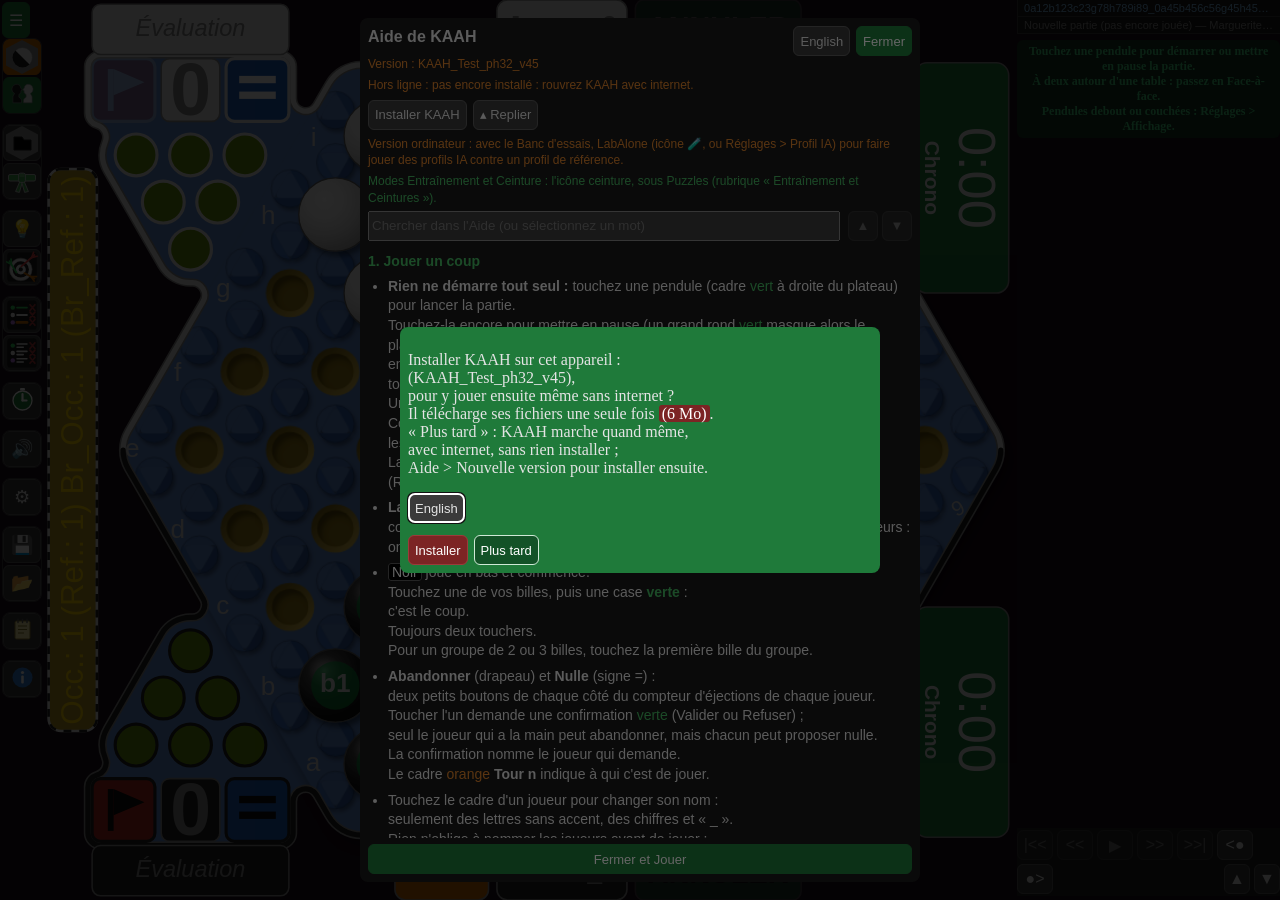
==== commit ef9aa3e5: "KAAH_Test_ph32_v45" ====
--- a/index.html
+++ b/index.html
@@ -879,7 +879,7 @@
         <li><b data-icone="bouton-sons">Sons</b> : un interrupteur par son, plus un curseur de volume. <b>Clic (ordinateur)</b> : sur ordinateur, un petit clic à chaque appui sur un bouton ou sur le plateau. <b>Vibration (tél.)</b> : sur téléphone, une brève vibration au même moment (Android ; l'iPhone ne la permet pas aux pages web) — elle reste active même quand le Son global est coupé.</li>
         <li><b>English / Français</b> (en haut de cette Aide, et sur la question d'installation) : l'interface en anglais ou en français (la page se recharge). En anglais, l'Aide reste en français pour l'instant : un bouton la copie, pour la coller dans un traducteur.</li>
         <li><b data-icone="bouton-reglages">Réglages</b> : des rubriques qui se déplient (Billes, Plateau, Coordonnées, Sélection et arrivée, Flèches Conseils, Flèches Menaces, Chevron, Affichage...) ; l'appareil retient celles qui sont ouvertes.<br>Couleurs de tout le plateau, des flèches (avec leur transparence) et du chevron du dernier coup.<br>Dans Affichage, en chiffres (avec − et + de chaque côté) : la taille des trous (sans relief), des coordonnées sur les billes et sur les cases d'arrivée, des ronds verts — jamais plus grands que la bille — et des billes du perdant (de la taille d'un trou, 0,66, à presque une bille).<br><b>Pendules et Occ à l'horizontale</b> (Affichage) : les pendules couchées en haut et en bas à droite du plateau, le compteur Occ sous le titre de la partie.<br>Tout s'applique tout de suite ; seuls le sans relief et les pendules à l'horizontale rechargent la page.<br>Ce qui diffère de <b>Défaut</b> est en <b>orange</b> : la ligne du réglage, le titre de sa rubrique et le nom du profil (dans la liste aussi).<br><b>Annuler</b> (en bas) défait le dernier changement, puis celui d'avant, jusqu'aux valeurs d'origine ; retouches des profils IA comprises, et même après avoir fermé puis rouvert Réglages (tant qu'on garde le même profil).</li>
-        <li><b>Profils</b> de réglages : <b>Défaut</b> (les réglages d'origine) et les intégrés <b>Lune</b>, <b>Terre</b> (au départ) et <b>Soleil</b> ne changent jamais — une retouche crée votre profil, set_kaah_&lt;date&gt;. Pour un nouveau réglage, partez de l'un d'eux. Sur un de vos profils, une retouche l'enregistre tout de suite ; « Sauver... » sous un autre nom en fait un nouveau profil et rend au premier ce qu'il était quand vous l'avez choisi (pas de doublon). « Sauver... » propose un nom pour le profil affiché. <b>Comparer</b> : tous les profils côte à côte, une ligne par réglage (les couleurs en pastille), en orange ce qui diffère de Défaut ; touchez le nom d'un profil pour le choisir.<br>Attention : lui donner un nom déjà différent en crée un <b>nouveau</b> profil, même sans rien changer d'autre — l'ancien n'est pas supprimé pour autant, supprimez-le vous-même si vous n'en avez plus besoin.<br>« Supprimer » (avec confirmation) retire le profil affiché ; le profil <b>Défaut</b> ne peut pas être supprimé, une alerte le rappelle si vous essayez.</li>
+        <li><b>Profils</b> de réglages : <b>KAAWA</b> (les réglages d'origine de KAAWA) et les intégrés <b>Lune</b>, <b>Terre</b> (au départ) et <b>Soleil</b> ne changent jamais — une retouche crée votre profil, set_kaah_&lt;date&gt;. Pour un nouveau réglage, partez de l'un d'eux. Sur un de vos profils, une retouche l'enregistre tout de suite ; « Sauver... » sous un autre nom en fait un nouveau profil et rend au premier ce qu'il était quand vous l'avez choisi (pas de doublon). « Sauver... » propose un nom pour le profil affiché. <b>Comparer</b> : tous les profils côte à côte, une ligne par réglage (les couleurs en pastille), en orange ce qui diffère de KAAWA (dans la liste, en rouge : un profil différent de KAAWA) ; touchez le nom d'un profil pour le choisir.<br>Attention : lui donner un nom déjà différent en crée un <b>nouveau</b> profil, même sans rien changer d'autre — l'ancien n'est pas supprimé pour autant, supprimez-le vous-même si vous n'en avez plus besoin.<br>« Supprimer » (avec confirmation) retire le profil affiché ; les profils intégrés ne peuvent pas être supprimés, une alerte le rappelle si vous essayez.<br>Le bouton <b>Défaut</b>, en bas, choisit <b>Terre</b>, le réglage de départ, sans rien changer à vos profils. Dans les listes de profils IA (Nouvelle partie, boîte Joueur, Réglages, Suggestion), un bouton <b>Défaut</b> choisit l'IA par défaut.</li>
         <li><b>Base de coups</b> (Réglages) : choisissez la base qui sert aux Conseils, comme « BDD moves » dans KAAWA.<br>« Importer une base... » ajoute un fichier <code>KAA_NEXT_MOVE_REF_(...).csv</code>, gardé sur cet appareil ; « Supprimer » le retire (la base intégrée, elle, ne se supprime pas).<br>Le choix fait partie du profil de réglages, sous le même nom que dans KAAWA.</li>
         <li>Export/import d'un fichier de réglages : les couleurs sans équivalent dans KAAWA restent dans le fichier, que KAAWA se contente d'ignorer, sans erreur.</li>
         <li><b data-icone="bouton-exporter">Exporter</b> / <b data-icone="bouton-importer">Importer</b> : enregistre ou charge une partie dans un fichier, au format de KAAWA. Importer demande le <b>préfixe</b> de l'expéditeur (ses initiales, par exemple) : il se met devant le nom de la partie, qui ne se confond plus avec une des vôtres et se regroupe avec ses autres parties. On peut choisir en même temps sa page de recherches 1er coup.<br>Importer lit aussi une <b>sauvegarde</b> (un fichier « Exporter tout » ou KAAH_stockage_plein_) : il montre ses parties, la plus récente en haut, puis sa Corbeille, une case chacune ; les parties cochées s'ajoutent à Mes parties, ce qui est coché de sa Corbeille retourne dans la Corbeille (d'où chacun se restaure comme d'habitude) ; rien d'autre ne change. Ce qui est déjà ici (ou en double dans le fichier) est grisé.</li>
@@ -1121,11 +1121,11 @@
     <div class="ligne-profil ligne-profil-fixe">
       <select id="select-profil-reglages" aria-label="Profil de réglages"></select>
       <button id="bouton-supprimer-profil-reglages" class="bouton-dialogue" type="button" title="Supprime le profil de réglages choisi">Supprimer</button>
-      <button id="bouton-comparer-profils-reglages" class="bouton-dialogue" type="button" title="Tous les profils de réglages côte à côte (en orange : ce qui diffère de Défaut)">Comparer</button>
+      <button id="bouton-comparer-profils-reglages" class="bouton-dialogue" type="button" title="Tous les profils de réglages côte à côte (en orange : ce qui diffère de KAAWA)">Comparer</button>
     </div>
     <!-- Saab, 2026-10-23 : « expliquer qu'il faut se positionner sur le fichier Défaut pour créer un
          nouveau réglage » (interface/reglages.js, Sauver...). -->
-    <p class="note-reglages">Défaut, Lune, Terre et Soleil ne changent jamais : une retouche crée votre profil (set_kaah_&lt;date&gt;), que « Sauver... » renomme. Sur un de vos profils, une retouche l'enregistre ; « Sauver... » sous un autre nom en fait un nouveau profil et rend au premier ce qu'il était quand vous l'avez choisi.</p>
+    <p class="note-reglages">KAAWA, Lune, Terre et Soleil ne changent jamais : une retouche crée votre profil (set_kaah_&lt;date&gt;), que « Sauver... » renomme. Sur un de vos profils, une retouche l'enregistre ; « Sauver... » sous un autre nom en fait un nouveau profil et rend au premier ce qu'il était quand vous l'avez choisi.</p>
     <!-- Rubriques repliables (saab, 2026-09-27 : trop de reglages pour une seule
          liste) — interface/reglages-rubriques.js retient celles qui sont
          ouvertes. Chaque couleur, case ou curseur est liee a son reglage par
@@ -1261,7 +1261,7 @@
           <input id="case-livre-ia" type="checkbox" />
           Livre d'ouvertures (base de coups)
         </label>
-        <label class="ligne-couleur" title="Lire le nom d'un profil, ex. « Normal v5ElP2_v3 » : Normal = le style ; v5 = la version de l'évaluation (les termes qu'elle sait compter) ; El = avec élagage ; P2 = son jeu d'AJOUTS n° 2 (par ex. SvEcEf), toujours le même numéro pour les mêmes ajouts, quelle que soit la version ; _v3 = son 3e jeu de POIDS dans cette famille (style, version, El, P) — le premier n'en a pas. Survoler un profil montre ses ajouts en clair et son ancien nom. Dans le nom d'une machine, ex. KAI++8_Nor_30s_v5El10P2_v3 : niveau 8, réflexion 30 s, élagage 10, puis P2 et _v3 ; _h2 : la version 2 de son historique, pour un profil retouché (la courante, ou une ancienne jouée telle quelle).">Profil IA <select id="select-profil-ia" aria-label="Profil IA"></select></label>
+        <label class="ligne-couleur" title="Lire le nom d'un profil, ex. « Normal v5ElP2_v3 » : Normal = le style ; v5 = la version de l'évaluation (les termes qu'elle sait compter) ; El = avec élagage ; P2 = son jeu d'AJOUTS n° 2 (par ex. SvEcEf), toujours le même numéro pour les mêmes ajouts, quelle que soit la version ; _v3 = son 3e jeu de POIDS dans cette famille (style, version, El, P) — le premier n'en a pas. Survoler un profil montre ses ajouts en clair et son ancien nom. Dans le nom d'une machine, ex. KAI++8_Nor_30s_v5El10P2_v3 : niveau 8, réflexion 30 s, élagage 10, puis P2 et _v3 ; _h2 : la version 2 de son historique, pour un profil retouché (la courante, ou une ancienne jouée telle quelle).">Profil IA <select id="select-profil-ia" aria-label="Profil IA"></select> <button id="bouton-defaut-profil-ia" class="bouton-dialogue" type="button" title="L'IA par défaut">Défaut</button></label>
         <!-- Ce que cherche le profil (saab, 2026-10-03) : fixe pour un profil
              integre, a ecrire pour les siens (interface/reglages-ia.js). -->
         <label class="ligne-description-profil-ia">Ce qu'il cherche <textarea id="description-profil-ia" rows="2" maxlength="400" placeholder="Ce que ce profil cherche à faire (attaquer le bord, tenir le centre…)"></textarea></label>
@@ -1481,7 +1481,7 @@
       </details>
     </div>
     <div class="pied-reglages">
-      <button id="bouton-defaut-reglages" class="bouton-dialogue" type="button" title="Remet les réglages d'origine">Défaut</button>
+      <button id="bouton-defaut-reglages" class="bouton-dialogue" type="button" title="Choisit Terre, le réglage de départ">Défaut</button>
       <button id="bouton-annuler-reglages" class="bouton-dialogue" type="button" title="Annule le dernier réglage modifié">Annuler</button>
       <button id="bouton-sauver-sous-reglages" class="bouton-dialogue" type="button" title="Enregistre les réglages sous un nouveau nom de profil">Sauver...</button>
       <button id="bouton-fermer-reglages" class="bouton-dialogue" type="button" title="Ferme cette fenêtre">Fermer</button>
@@ -1492,7 +1492,7 @@
        interface/comparaison-reglages.js), ouvert depuis Reglages. -->
   <dialog id="dialogue-comparaison-reglages" class="dialogue dialogue-grand">
     <h2>Profils de réglages comparés</h2>
-    <p class="note-reglages"><span class="legende-modifie">orange</span> : diffère de Défaut. Touchez le nom d'un profil pour le choisir.</p>
+    <p class="note-reglages"><span class="legende-modifie">orange</span> : diffère de KAAWA. Touchez le nom d'un profil pour le choisir.</p>
     <div class="defilement-comparaison-ia"><table id="tableau-comparaison-reglages" class="tableau-comparaison-ia"></table></div>
     <button id="bouton-fermer-comparaison-reglages" class="bouton-dialogue" type="button" title="Ferme cette fenêtre">Fermer</button>
   </dialog>
@@ -1853,7 +1853,7 @@
         <div class="reglages-machine" hidden>
           <!-- Les boutons 1 a NIVEAU_MAX_IA : interface/choix-joueurs.js. -->
           <div class="ligne-choix-machine ligne-niveaux"><span>Niveau</span></div>
-          <label class="ligne-choix-machine">Profil IA <select class="choix-style-ia" title="N'afficher que les profils de ce style de base" aria-label="Style de base"><option value="">Tous</option><option value="agressif">Agr</option><option value="normal">Nor</option><option value="defensif">Déf</option></select> <select class="choix-profil-ia"></select></label>
+          <label class="ligne-choix-machine">Profil IA <select class="choix-style-ia" title="N'afficher que les profils de ce style de base" aria-label="Style de base"><option value="">Tous</option><option value="agressif">Agr</option><option value="normal">Nor</option><option value="defensif">Déf</option></select> <select class="choix-profil-ia"></select> <button class="bouton-filtre choix-profil-ia-defaut" type="button" title="L'IA par défaut">Défaut</button></label>
           <p class="note-reglages description-choix-profil"></p>
           <label class="ligne-nombre-pendule">
             Réflexion max (s)
@@ -1880,7 +1880,7 @@
         <div class="reglages-machine" hidden>
           <!-- Les boutons 1 a NIVEAU_MAX_IA : interface/choix-joueurs.js. -->
           <div class="ligne-choix-machine ligne-niveaux"><span>Niveau</span></div>
-          <label class="ligne-choix-machine">Profil IA <select class="choix-style-ia" title="N'afficher que les profils de ce style de base" aria-label="Style de base"><option value="">Tous</option><option value="agressif">Agr</option><option value="normal">Nor</option><option value="defensif">Déf</option></select> <select class="choix-profil-ia"></select></label>
+          <label class="ligne-choix-machine">Profil IA <select class="choix-style-ia" title="N'afficher que les profils de ce style de base" aria-label="Style de base"><option value="">Tous</option><option value="agressif">Agr</option><option value="normal">Nor</option><option value="defensif">Déf</option></select> <select class="choix-profil-ia"></select> <button class="bouton-filtre choix-profil-ia-defaut" type="button" title="L'IA par défaut">Défaut</button></label>
           <p class="note-reglages description-choix-profil"></p>
           <label class="ligne-nombre-pendule">
             Réflexion max (s)
@@ -1993,7 +1993,7 @@
         </div>
         <div class="reglages-machine">
           <div class="ligne-choix-machine ligne-niveaux"><span>Niveau</span></div>
-          <label class="ligne-choix-machine">Profil IA <select class="choix-style-ia" title="N'afficher que les profils de ce style de base" aria-label="Style de base"><option value="">Tous</option><option value="agressif">Agr</option><option value="normal">Nor</option><option value="defensif">Déf</option></select> <select class="choix-profil-ia"></select></label>
+          <label class="ligne-choix-machine">Profil IA <select class="choix-style-ia" title="N'afficher que les profils de ce style de base" aria-label="Style de base"><option value="">Tous</option><option value="agressif">Agr</option><option value="normal">Nor</option><option value="defensif">Déf</option></select> <select class="choix-profil-ia"></select> <button class="bouton-filtre choix-profil-ia-defaut" type="button" title="L'IA par défaut">Défaut</button></label>
           <p class="note-reglages description-choix-profil"></p>
           <label class="ligne-nombre-pendule">
             Réflexion max (s)
@@ -2235,7 +2235,7 @@
       <div id="poignee-largeur-graphique-groupes" class="poignee-largeur-graphique" title="Glisser vers la gauche : la colonne s'élargit, le plateau rétrécit (vers la droite : l'inverse)"></div>
       <div class="entete-graphique-groupes">
         <h2>Graphique</h2>
-        <label title="Le profil dont on regarde l'évaluation">Profil <select id="profil-graphique-groupes"></select></label>
+        <label title="Le profil dont on regarde l'évaluation">Profil <select id="profil-graphique-groupes"></select></label> <button id="bouton-defaut-graphique-groupes" class="bouton-dialogue" type="button" title="L'IA par défaut">Défaut</button>
         <label title="L'évaluation du point de vue de ce camp : un clic passe à l'autre">Camp <button id="camp-graphique-groupes" class="bouton-dialogue" type="button" value="noir">Noir</button></label>
         <label title="Le zoom : ce nombre de coups avant et après le curseur ; 0 : toute la partie">± <input id="ecart-graphique-groupes" class="nombre-reglage" type="number" min="0" max="999" step="1" /> coups</label>
         <button id="bouton-pourcentage-graphique-groupes" class="bouton-dialogue" type="button" title="Bascule les courbes en pourcentage (chaque groupe dans le total des 4, signe oublié) ou en valeurs">En %</button>
@@ -2346,6 +2346,7 @@
       <!-- La reflexion de l'IA, sans le livre (interface/conseil-ia.js). -->
       <div class="ligne-conseil-ia">
         <select id="profil-conseil-ia" title="Le profil qui réfléchit (son élagage compris)"></select>
+        <button id="bouton-defaut-conseil-ia" class="bouton-dialogue" type="button" title="L'IA par défaut">Défaut</button>
         <label title="La profondeur de sa recherche">Niv. <input id="niveau-conseil-ia" class="nombre-reglage" type="number" min="1" max="12" step="1" /></label>
         <label title="Sa réflexion maximale, en secondes">s <input id="reflexion-conseil-ia" class="nombre-reglage" type="number" min="1" max="9999" step="1" /></label>
         <button id="bouton-conseil-ia" class="bouton-dialogue" type="button" title="KAI++ réfléchit sur cette position, même si elle est dans le livre : sa réponse et sa séquence dans Réflexion IA (toucher une séquence la montre sur un petit plateau et dans le Graphique)">Réfléchir</button>
@@ -3151,6 +3152,7 @@
       abandonner: document.getElementById('bouton-abandonner-profil-ia'),
       historique: document.getElementById('historique-profil-ia'),
       select: document.getElementById('select-profil-ia'),
+      defaut: document.getElementById('bouton-defaut-profil-ia'),
       nouveau: document.getElementById('bouton-nouveau-profil-ia'),
       supprimer: document.getElementById('bouton-supprimer-profil-ia'),
       exporter: document.getElementById('bouton-exporter-profil-ia'),
@@ -4376,6 +4378,7 @@
         reglages: document.getElementById('dialogue-reglages'),
         panneau: document.getElementById('panneau-graphique-groupes'),
         profil: document.getElementById('profil-graphique-groupes'),
+        defaut: document.getElementById('bouton-defaut-graphique-groupes'),
         camp: document.getElementById('camp-graphique-groupes'),
         ecart: document.getElementById('ecart-graphique-groupes'),
         pourcentage: document.getElementById('bouton-pourcentage-graphique-groupes'),
@@ -5148,6 +5151,7 @@
       demarrerConseilIA(
         {
           profil: document.getElementById('profil-conseil-ia'),
+          defaut: document.getElementById('bouton-defaut-conseil-ia'),
           niveau: document.getElementById('niveau-conseil-ia'),
           reflexion: document.getElementById('reflexion-conseil-ia'),
           reflechir: document.getElementById('bouton-conseil-ia'),
--- a/styles.css
+++ b/styles.css
@@ -4327,12 +4327,22 @@
     border-top: 1px solid #3a3a3a;
   }
 
-  /* Meme priorite que hors face-a-face : Reflexion IA cede sa hauteur la
-     premiere, mais dans l'epaisseur des fenetres tournees, pas la hauteur de
-     l'ecran. 270px : le titre, le rappel, l'en-tete de Reflexion et le haut de
-     la Sequence (sa ligne de depart, ses boutons, quelques coups). */
+  /* Reflexion IA (saab, 2026-11-16 : « c'est ça qui cache tout ») : comme les autres fenetres, toute l'epaisseur (voir plus bas),
+     son tableau tout ce qui reste sous son en-tete (titre, boutons, Recherche par 1er coup : environ 130 px). Avant, il cedait sa
+     hauteur pour laisser voir le haut de la Sequence dans la meme epaisseur, et ne montrait qu'une ligne ou deux. */
   body.face-a-face .reflexion-ia .reflexion-ia-defilement {
-    max-height: clamp(2.6em, calc(var(--epaisseur-fenetres-fa) - 270px), 12em);
+    max-height: max(5em, calc(var(--epaisseur-fenetres-fa) - 130px));
+  }
+  /* Et toute la longueur de la colonne tournee, comme la Sequence (saab, 2026-11-16 : « Reflexion IA ne prend que la moitié de la
+     hauteur en FàF ») : hors face-a-face, il a la largeur de la Sequence (--largeur-sequence, 330 px), soit ici la moitie de la
+     hauteur de l'ecran ; ouvert, toute l'epaisseur, comme les autres fenetres. */
+  body.face-a-face .reflexion-ia {
+    width: 100%;
+    max-width: none;
+    flex: 0 0 auto;
+  }
+  body.face-a-face .reflexion-ia[open] {
+    min-height: var(--epaisseur-fenetres-fa);
   }
 
   body.face-a-face #panneau-conseils,
@@ -4343,6 +4353,21 @@
     max-height: none;
     flex: 1 1 0;
     border-left: none;
+  }
+
+  /* Chaque fenetre ouverte prend TOUTE l'epaisseur, et la colonne defile de l'une a l'autre (saab, 2026-11-16 : « En FàF, les
+     tableaux de la colonne de droite sont illisibles, ils ne montrent que les entêtes ») : a se partager l'epaisseur (200 px sur
+     un telephone), leurs en-tetes (Depart, copies, choix de l'IA) prenaient toute la place. Sur l'ecran, la colonne tournee
+     defile de cote. */
+  body.face-a-face #colonne-droite {
+    overflow-y: auto;
+  }
+  body.face-a-face #arbre-panneau,
+  body.face-a-face #panneau-conseils,
+  body.face-a-face #panneau-solveur-position,
+  body.face-a-face #panneau-occurrences {
+    flex: 0 0 auto;
+    height: var(--epaisseur-fenetres-fa);
   }
 
   /* La poignee de LARGEUR n'a plus de sens (les fenetres remplissent tout
